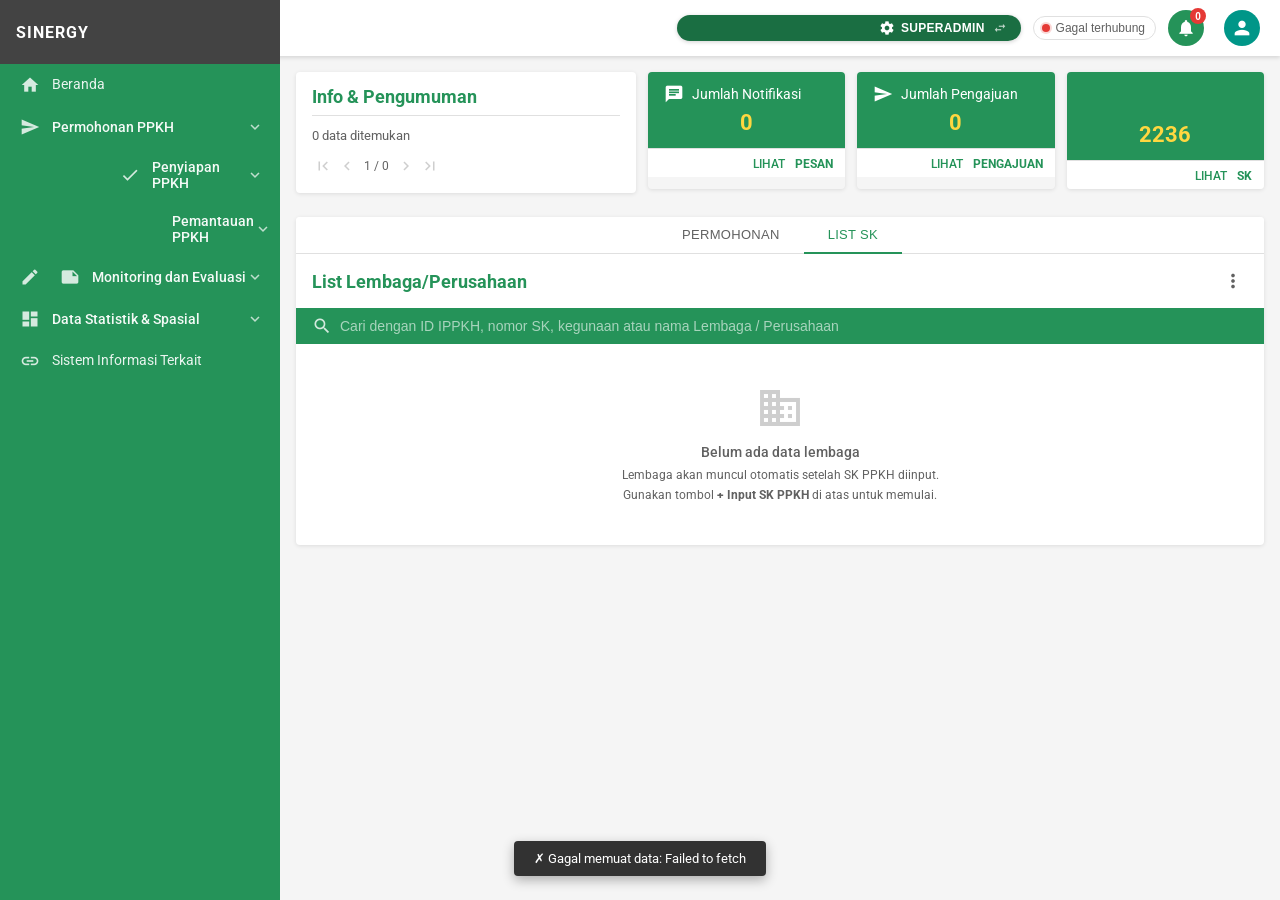
==== index.html @ 68500860 "Add files via upload Refactor: multi-file architecture (shared.js, sinergy.css, permohonan.html)" ====
<!DOCTYPE html>
<html lang="id">
<head>
  <meta charset="UTF-8" />
  <meta name="viewport" content="width=device-width, initial-scale=1.0" />
  <title>SINERGY – Sistem Informasi Elektronik Rencana & Penggunaan Kawasan Hutan</title>
  <link href="https://fonts.googleapis.com/css2?family=Roboto:wght@300;400;500;700&display=swap" rel="stylesheet" />
  <link href="https://fonts.googleapis.com/icon?family=Material+Icons" rel="stylesheet" />
  <link rel="stylesheet" href="sinergy.css" />
  <script src="https://cdnjs.cloudflare.com/ajax/libs/xlsx/0.18.5/xlsx.full.min.js"></script>
</head>
<body>

  <!-- ======================================================
       FIREBASE SETUP WIZARD (muncul saat pertama kali / belum ada URL)
       ====================================================== -->
  <div id="fb-setup-overlay" class="hidden">
    <div class="fb-setup-card">
      <div class="fb-setup-logo">
        <img src="https://sinergy.planologi.kehutanan.go.id/favicon.png"
             onerror="this.style.display='none'" alt="SINERGY" />
        <span>SINERGY Replica</span>
      </div>
      <div class="fb-setup-title">Konfigurasi Firebase Database</div>
      <div class="fb-setup-desc">
        Masukkan URL Firebase Realtime Database yang akan digunakan sebagai penyimpanan data replika ini.
        URL hanya perlu diinput sekali dan akan disimpan di browser Anda.
      </div>
      <div class="fb-setup-label">Firebase Database URL</div>
      <input id="fb-url-input" class="fb-setup-input" type="url"
             placeholder="https://nama-project-default-rtdb.asia-southeast1.firebasedatabase.app"
             autocomplete="off" spellcheck="false" />
      <div class="fb-setup-hint">
        Temukan URL ini di <code>Firebase Console → Realtime Database → Data</code>
      </div>
      <div class="fb-setup-actions">
        <span id="fb-test-result" class="fb-setup-test-result" style="display:none"></span>
        <button class="fb-setup-btn-test" onclick="testFirebaseUrl()">Test Koneksi</button>
        <button class="fb-setup-btn-save" id="fb-save-btn" onclick="saveFirebaseUrl()">Simpan & Mulai</button>
      </div>
    </div>
  </div>

<div id="app">

  <!-- ======================================================
       HEADER
       ====================================================== -->
  <header id="header">
    <button class="menu-btn" onclick="toggleSidebar()" title="Toggle Menu">
      <span class="material-icons">menu</span>
    </button>
    <div class="spacer"></div>
    <div class="header-actions">

      <!-- Role Toggle -->
      <button id="role-toggle-btn" onclick="toggleAppRole()" title="Klik untuk switch role" style="display:inline-flex;align-items:center;gap:6px;background:#1a6e42;color:white;border:none;border-radius:20px;padding:5px 14px 5px 10px;font-size:12px;font-weight:600;cursor:pointer;letter-spacing:.3px;margin-right:8px;box-shadow:0 1px 4px rgba(0,0,0,.18);transition:background .2s;">
        <span class="material-icons" style="font-size:16px;" id="role-icon">admin_panel_settings</span>
        <span id="role-label">SUPERADMIN</span>
        <span class="material-icons" style="font-size:14px;opacity:.7;margin-left:2px;">swap_horiz</span>
      </button>

      <!-- Firebase Status Indicator -->
      <button id="fb-status-btn" onclick="openFbSetup()" title="Status koneksi Firebase">
        <span class="fb-dot checking" id="fb-dot"></span>
        <span id="fb-status-label">Menghubungkan...</span>
      </button>

      <!-- Notifikasi -->
      <button class="notif-btn" title="Notifikasi">
        <span class="material-icons">notifications</span>
        <span class="notif-badge">0</span>
      </button>

      <!-- User Avatar -->
      <button class="user-btn" onclick="toggleUserMenu()" title="Akun saya">
        <div class="user-avatar">
          <span class="material-icons">person</span>
        </div>
      </button>

      <!-- User Dropdown -->
      <div class="user-dropdown" id="userDropdown">
        <div class="dd-item" onclick="navigate('profile');renderProfilePage()">
          <span class="material-icons">account_circle</span> My Profile
        </div>
        <hr class="dd-sep" />
        <div class="dd-item" onclick="alert('Ganti tema belum tersedia di replika ini.')">
          <span class="material-icons">brightness_6</span> Switch Tema
        </div>
        <hr class="dd-sep" />
        <div class="dd-item logout">
          <span class="material-icons">logout</span> Logout
        </div>
      </div>
    </div>
  </header>

  <!-- ======================================================
       OVERLAY (mobile)
       ====================================================== -->
  <div id="overlay" onclick="closeSidebar()"></div>

  <!-- ======================================================
       SIDEBAR
       ====================================================== -->
  <nav id="sidebar">

    <!-- Logo -->
    <a class="sidebar-logo" onclick="navigate('beranda')">
      <img class="favicon"
        src="https://sinergy.planologi.kehutanan.go.id/favicon.png"
        onerror="this.style.display='none'"
        alt="SINERGY" />
      <span class="logo-text">SINERGY</span>
    </a>

    <!-- ---- BERANDA ---- -->
    <a class="nav-item" id="nav-beranda" onclick="navigate('beranda')">
      <span class="material-icons">home</span>
      <span class="nav-label">Beranda</span>
    </a>

    <!-- ---- PERMOHONAN PPKH ---- -->
    <div class="nav-group">
      <div class="nav-group-header" onclick="toggleGroup('grp-permohonan')">
        <span class="material-icons group-icon">send</span>
        <span class="group-label">Permohonan PPKH</span>
        <span class="material-icons expand-icon">expand_more</span>
      </div>
      <div class="nav-sub" id="grp-permohonan">
        <a class="nav-item" id="nav-permohonan-baru" onclick="navigate('permohonan-baru')">
          <span class="material-icons">send</span>
          <span class="nav-label">Permohonan Baru</span>
        </a>
        <a class="nav-item" id="nav-terkait-komitmen" onclick="navigate('terkait-komitmen')">
          <span class="material-icons">assignment</span>
          <span class="nav-label">Terkait Komitmen</span>
        </a>
        <a class="nav-item" id="nav-perpanjangan" onclick="navigate('perpanjangan')">
          <span class="material-icons">history</span>
          <span class="nav-label">Perpanjangan</span>
        </a>
        <a class="nav-item" id="nav-perubahan" onclick="navigate('perubahan')">
          <span class="material-icons">border_color</span>
          <span class="nav-label">Perubahan</span>
        </a>
        <a class="nav-item" id="nav-pengakhiran" onclick="navigate('pengakhiran')">
          <span class="material-icons">free_cancellation</span>
          <span class="nav-label">Pengakhiran / Pengembalian</span>
        </a>
        <a class="nav-item" id="nav-tiket" onclick="navigate('tiket')">
          <span class="material-icons">receipt</span>
          <span class="nav-label">Tiket Penyerahan Berkas</span>
        </a>
      </div>
    </div>

    <!-- ---- PENYIAPAN PPKH ---- -->
    <div class="nav-group" id="navgrp-penyiapan">
      <div class="nav-group-header" onclick="toggleGroup('grp-penyiapan')">
        <span class="material-icons group-icon">fact_check</span>
        <span class="group-label">Penyiapan PPKH</span>
        <span class="material-icons expand-icon">expand_more</span>
      </div>
      <div class="nav-sub" id="grp-penyiapan">
        <a class="nav-item" id="nav-verifikasi-berkas" onclick="navigate('verifikasi-berkas')">
          <span class="material-icons">fact_check</span>
          <span class="nav-label">Verifikasi Berkas Permohonan</span>
        </a>
        <a class="nav-item" id="nav-disposisi-kapokja" onclick="navigate('disposisi-kapokja')">
          <span class="material-icons">fact_check</span>
          <span class="nav-label">Disposisi Kapokja PPKH</span>
        </a>
        <a class="nav-item" id="nav-disposisi-spasial" onclick="navigate('disposisi-spasial')">
          <span class="material-icons">fact_check</span>
          <span class="nav-label">Disposisi PPKH Kapokja Datin</span>
        </a>
        <a class="nav-item" id="nav-telaah-spasial" onclick="navigate('telaah-spasial')">
          <span class="material-icons">fact_check</span>
          <span class="nav-label">Telaah Spasial</span>
        </a>
        <a class="nav-item" id="nav-kuota" onclick="navigate('kuota')">
          <span class="material-icons">fact_check</span>
          <span class="nav-label">Kuota</span>
        </a>
        <a class="nav-item" id="nav-telaah-dokumen" onclick="navigate('telaah-dokumen')">
          <span class="material-icons">fact_check</span>
          <span class="nav-label">Telaah Dokumen</span>
        </a>
        <a class="nav-item" id="nav-disposisi-clearence" onclick="navigate('disposisi-clearence')">
          <span class="material-icons">fact_check</span>
          <span class="nav-label">Disposisi Clearence</span>
        </a>
        <a class="nav-item" id="nav-telaah-clearence" onclick="navigate('telaah-clearence')">
          <span class="material-icons">fact_check</span>
          <span class="nav-label">Telaah Clearence</span>
        </a>
        <a class="nav-item" id="nav-info-sk-pkh" onclick="navigate('info-sk-pkh')">
          <span class="material-icons">info</span>
          <span class="nav-label">Informasi Nomor SK PKH</span>
        </a>
        <a class="nav-item" id="nav-upload-sk" onclick="navigate('upload-sk')">
          <span class="material-icons">upload_file</span>
          <span class="nav-label">Upload SK</span>
        </a>
      </div>
    </div>

    <!-- ---- PEMANTAUAN PPKH ---- -->
    <div class="nav-group">
      <div class="nav-group-header" onclick="toggleGroup('grp-pemantauan')">
        <span class="material-icons group-icon">monitor</span>
        <span class="group-label">Pemantauan PPKH</span>
        <span class="material-icons expand-icon">expand_more</span>
      </div>
      <div class="nav-sub" id="grp-pemantauan">
        <a class="nav-item" id="nav-komitmen-ppkh" onclick="navigate('komitmen-ppkh')">
          <span class="material-icons">fact_check</span>
          <span class="nav-label">Komitmen PPKH</span>
        </a>
        <a class="nav-item" id="nav-laporan-6-bulan" onclick="navigate('laporan-6-bulan')">
          <span class="material-icons">fact_check</span>
          <span class="nav-label">Laporan 6 Bulan</span>
        </a>
        <a class="nav-item" id="nav-monitoring" onclick="navigate('monitoring')">
          <span class="material-icons">fact_check</span>
          <span class="nav-label">Monitoring</span>
        </a>
        <a class="nav-item" id="nav-evaluasi" onclick="navigate('evaluasi')">
          <span class="material-icons">fact_check</span>
          <span class="nav-label">Evaluasi</span>
        </a>
        <a class="nav-item" id="nav-penilaian" onclick="navigate('penilaian')">
          <span class="material-icons">fact_check</span>
          <span class="nav-label">Penilaian</span>
        </a>
        <a class="nav-item" id="nav-laporan-data-ppkh" onclick="navigate('laporan-data-ppkh')">
          <span class="material-icons">send</span>
          <span class="nav-label">Laporan Data PPKH</span>
        </a>
      </div>
    </div>

    <!-- ---- MONITORING DAN EVALUASI ---- -->
    <div class="nav-group">
      <div class="nav-group-header" onclick="toggleGroup('grp-monev')">
        <span class="material-icons group-icon">edit_note</span>
        <span class="group-label">Monitoring dan Evaluasi</span>
        <span class="material-icons expand-icon">expand_more</span>
      </div>
      <div class="nav-sub" id="grp-monev">
        <a class="nav-item" id="nav-buat-monev" onclick="navigate('buat-monev')">
          <span class="material-icons">edit_note</span>
          <span class="nav-label">Buat Monev</span>
        </a>
        <a class="nav-item" id="nav-lihat-monev" onclick="navigate('lihat-monev')">
          <span class="material-icons">preview</span>
          <span class="nav-label">Lihat Monev</span>
        </a>
      </div>
    </div>

    <!-- ---- DATA STATISTIK DAN SPASIAL ---- -->
    <div class="nav-group" id="navgrp-statistik">
      <div class="nav-group-header" onclick="toggleGroup('grp-dashboard')">
        <span class="material-icons group-icon">dashboard</span>
        <span class="group-label">Data Statistik &amp; Spasial</span>
        <span class="material-icons expand-icon">expand_more</span>
      </div>
      <div class="nav-sub" id="grp-dashboard">
        <a class="nav-item" id="nav-dashboard-data" onclick="navigate('dashboard-data')">
          <span class="material-icons">bar_chart</span>
          <span class="nav-label">Dashboard Data PPKH</span>
        </a>
        <a class="nav-item" id="nav-dashboard-ppkh" onclick="navigate('dashboard-ppkh')">
          <span class="material-icons">dashboard</span>
          <span class="nav-label">Dashboard PPKH</span>
        </a>
        <a class="nav-item" id="nav-dashboard-permohonan-ppkh" onclick="navigate('dashboard-permohonan-ppkh')">
          <span class="material-icons">table_view</span>
          <span class="nav-label">Dashboard Permohonan PPKH</span>
        </a>
        <a class="nav-item" id="nav-dashboard-permohonan" onclick="navigate('dashboard-permohonan')">
          <span class="material-icons">table_chart</span>
          <span class="nav-label">Dashboard Permohonan</span>
        </a>
        <a class="nav-item" id="nav-dashboard-pemenuhan-kewajiban" onclick="navigate('dashboard-pemenuhan-kewajiban')">
          <span class="material-icons">fact_check</span>
          <span class="nav-label">Dashboard Pemenuhan Kewajiban</span>
        </a>
      </div>
    </div>

    <!-- ---- SISTEM INFORMASI TERKAIT ---- -->
    <a class="nav-item" id="nav-si-terkait" onclick="navigate('si-terkait')">
      <span class="material-icons">link</span>
      <span class="nav-label">Sistem Informasi Terkait</span>
    </a>

    <!-- =========================================================
         MENU YANG DINONAKTIFKAN SEMENTARA
         Untuk mengaktifkan: hapus pembuka dan penutup komentar
         di masing-masing blok di bawah ini.
         ========================================================= -->

    <!-- TEMPLATE - aktifkan bila perlu
    <div class="nav-group">
      <div class="nav-group-header" onclick="toggleGroup('grp-template')">
        <span class="material-icons group-icon">description</span>
        <span class="group-label">Template</span>
        <span class="material-icons expand-icon">expand_more</span>
      </div>
      <div class="nav-sub" id="grp-template">
        <a class="nav-item" onclick="navigate('tmpl-verifikasi')">
          <span class="material-icons">description</span>
          <span class="nav-label">Template Lembar Verifikasi</span>
        </a>
        <a class="nav-item" onclick="navigate('tmpl-telaah')">
          <span class="material-icons">description</span>
          <span class="nav-label">Template BA Telaah</span>
        </a>
        <a class="nav-item" onclick="navigate('tmpl-notulensi')">
          <span class="material-icons">description</span>
          <span class="nav-label">Template Notulensi</span>
        </a>
        <a class="nav-item" onclick="navigate('tmpl-rpd')">
          <span class="material-icons">description</span>
          <span class="nav-label">Template RPD</span>
        </a>
        <a class="nav-item" onclick="navigate('tmpl-penolakan')">
          <span class="material-icons">description</span>
          <span class="nav-label">Template Surat Penolakan</span>
        </a>
        <a class="nav-item" onclick="navigate('tmpl-tanggapan')">
          <span class="material-icons">description</span>
          <span class="nav-label">Template Surat Tanggapan</span>
        </a>
      </div>
    </div>
    -->

    <!-- KONFIGURASI - aktifkan bila perlu
    <div class="nav-group">
      <div class="nav-group-header" onclick="toggleGroup('grp-konfig')">
        <span class="material-icons group-icon">settings</span>
        <span class="group-label">Konfigurasi</span>
        <span class="material-icons expand-icon">expand_more</span>
      </div>
      <div class="nav-sub" id="grp-konfig">
        <a class="nav-item" onclick="navigate('posting-berita')">
          <span class="material-icons">feed</span>
          <span class="nav-label">Posting Berita</span>
        </a>
        <a class="nav-item" onclick="navigate('gallery-foto')">
          <span class="material-icons">image</span>
          <span class="nav-label">Gallery Foto</span>
        </a>
        <a class="nav-item" onclick="navigate('gallery-video')">
          <span class="material-icons">smart_display</span>
          <span class="nav-label">Gallery Video</span>
        </a>
        <a class="nav-item" onclick="navigate('banner-slider')">
          <span class="material-icons">image</span>
          <span class="nav-label">Banner Slider</span>
        </a>
        <a class="nav-item" onclick="navigate('inbox')">
          <span class="material-icons">inbox</span>
          <span class="nav-label">Inbox</span>
        </a>
        <a class="nav-item" onclick="navigate('pengaduan')">
          <span class="material-icons">report</span>
          <span class="nav-label">Pengaduan</span>
        </a>
        <a class="nav-item" onclick="navigate('data-kuota')">
          <span class="material-icons">where_to_vote</span>
          <span class="nav-label">Data Kuota</span>
        </a>
        <a class="nav-item" onclick="navigate('permohonan-kuota')">
          <span class="material-icons">send</span>
          <span class="nav-label">Permohonan Kuota</span>
        </a>
      </div>
    </div>
    -->

  </nav>

  <!-- ======================================================
       MAIN CONTENT
       ====================================================== -->
  <main id="main">

    <!-- ===================== BERANDA ===================== -->
    <div class="page active" id="page-beranda">

      <!-- Row atas: Info & Pengumuman (kiri) + 3 Summary Cards (kanan) -->
      <div style="display:grid;grid-template-columns:340px 1fr;gap:12px;margin-bottom:12px;">

        <!-- Info & Pengumuman -->
        <div class="info-pengumuman-card">
          <div class="ip-title">Info &amp; Pengumuman</div>
          <hr class="ip-separator"/>
          <div class="ip-empty">0 data ditemukan</div>
          <div class="ip-pagination">
            <button disabled title="Pertama"><span class="material-icons">first_page</span></button>
            <button disabled title="Sebelumnya"><span class="material-icons">chevron_left</span></button>
            <span class="ip-page-info">1 / 0</span>
            <button disabled title="Berikutnya"><span class="material-icons">chevron_right</span></button>
            <button disabled title="Terakhir"><span class="material-icons">last_page</span></button>
          </div>
        </div>

        <!-- 3 Summary Cards (DashboardCard style) -->
        <div class="summary-row">

          <!-- Jumlah Notifikasi -->
          <div class="dashboard-card">
            <div class="dc-header">
              <div class="dc-title-row">
                <span class="material-icons">chat</span>
                Jumlah Notifikasi
              </div>
              <div class="dc-count">0</div>
            </div>
            <div class="dc-footer">
              <a onclick="navigate('notifikasi')">LIHAT &nbsp;<b>PESAN</b></a>
            </div>
          </div>

          <!-- Jumlah Pengajuan -->
          <div class="dashboard-card">
            <div class="dc-header">
              <div class="dc-title-row">
                <span class="material-icons">send</span>
                Jumlah Pengajuan
              </div>
              <div class="dc-count">0</div>
            </div>
            <div class="dc-footer">
              <a onclick="navigate('permohonan-baru')">LIHAT &nbsp;<b>PENGAJUAN</b></a>
            </div>
          </div>

          <!-- Jumlah Lembaga -->
          <div class="dashboard-card">
            <div class="dc-header">
              <div class="dc-title-row">
                <span class="material-icons">apartment</span>
                Jumlah Lembaga
              </div>
              <div class="dc-count">2236</div>
            </div>
            <div class="dc-footer">
              <a onclick="switchBerandaTab('list-sk')">LIHAT &nbsp;<b>SK</b></a>
            </div>
          </div>

        </div>
      </div>

      <!-- Tab PERMOHONAN / LIST SK -->
      <div class="beranda-tabs-card">

        <div class="tab-bar">
          <button class="tab-btn" id="tab-btn-permohonan" onclick="switchBerandaTab('permohonan')">PERMOHONAN</button>
          <button class="tab-btn active" id="tab-btn-list-sk" onclick="switchBerandaTab('list-sk')">LIST SK</button>
        </div>

        <!-- ============ TAB: PERMOHONAN ============ -->
        <div class="tab-content" id="tab-permohonan">

          <div class="permohonan-toolbar">
            <div class="pm-title">Permohonan Dalam Proses</div>
            <div class="toggle-wrap">
              <input type="checkbox" id="toggleBatal" onchange="toggleBatalFilter()" />
              <label for="toggleBatal">Dibatalkan</label>
            </div>
          </div>

          <div class="tbl-wrapper">
            <table class="data-table" id="permohonanTable">
              <thead>
                <tr>
                  <th>Nomor</th>
                  <th>Tanggal</th>
                  <th>Perihal</th>
                  <th>Status</th>
                  <th style="text-align:center;">Aksi</th>
                </tr>
              </thead>
              <tbody id="permohonanTbody">
                <!-- Contoh data permohonan — dalam sistem live diisi dari API -->
                <tr onclick="openStatusDialog('PM-2024-001','2024-03-15','Permohonan PPKH Eksplorasi Pertambangan di Kalimantan Timur','Draft Permohonan')">
                  <td>PM-2024-001</td>
                  <td>2024-03-15</td>
                  <td style="max-width:280px;overflow:hidden;text-overflow:ellipsis;white-space:nowrap;" title="Permohonan PPKH Eksplorasi Pertambangan di Kalimantan Timur">Permohonan PPKH Eksplorasi Pertambangan di Kalimantan Timur</td>
                  <td><span class="status-badge status-draft">Draft Permohonan</span></td>
                  <td class="td-actions" style="text-align:center;">
                    <button class="btn-view" title="Lihat" onclick="event.stopPropagation();openStatusDialog('PM-2024-001','2024-03-15','Permohonan PPKH Eksplorasi','Draft Permohonan')"><span class="material-icons">visibility</span></button>
                    <button class="btn-del" title="Hapus" onclick="event.stopPropagation();"><span class="material-icons">delete</span></button>
                  </td>
                </tr>
                <tr onclick="openStatusDialog('PM-2024-002','2024-02-10','Permohonan PPKH Pembangunan PLTA Kabupaten Muara Enim','Telaah Teknis')">
                  <td>PM-2024-002</td>
                  <td>2024-02-10</td>
                  <td style="max-width:280px;overflow:hidden;text-overflow:ellipsis;white-space:nowrap;" title="Permohonan PPKH Pembangunan PLTA Kabupaten Muara Enim">Permohonan PPKH Pembangunan PLTA Kabupaten Muara Enim</td>
                  <td><span class="status-badge status-proses">Telaah Teknis</span></td>
                  <td class="td-actions" style="text-align:center;">
                    <button class="btn-view" title="Lihat" onclick="event.stopPropagation();openStatusDialog('PM-2024-002','2024-02-10','Permohonan PPKH PLTA','Telaah Teknis')"><span class="material-icons">visibility</span></button>
                    <button class="btn-del" title="Hapus" style="visibility:hidden;"><span class="material-icons">visibility</span></button>
                  </td>
                </tr>
                <tr onclick="openStatusDialog('PM-2023-087','2023-11-20','Permohonan PPKH Jaringan Transmisi 150 kV Kalimantan Selatan','Permohonan Selesai')">
                  <td>PM-2023-087</td>
                  <td>2023-11-20</td>
                  <td style="max-width:280px;overflow:hidden;text-overflow:ellipsis;white-space:nowrap;" title="Permohonan PPKH Jaringan Transmisi 150 kV Kalimantan Selatan">Permohonan PPKH Jaringan Transmisi 150 kV Kalimantan Selatan</td>
                  <td><span class="status-badge status-selesai">Permohonan Selesai</span></td>
                  <td class="td-actions" style="text-align:center;">
                    <button class="btn-view" title="Lihat" onclick="event.stopPropagation();openStatusDialog('PM-2023-087','2023-11-20','Permohonan PPKH Jaringan Transmisi','Permohonan Selesai')"><span class="material-icons">visibility</span></button>
                    <button class="btn-del" title="Hapus" style="visibility:hidden;"><span class="material-icons">visibility</span></button>
                  </td>
                </tr>
              </tbody>
            </table>
          </div>
        </div>

        <!-- ============ TAB: LIST SK ============ -->
        <div class="tab-content active" id="tab-list-sk">

          <!-- List Lembaga (default) -->
          <div id="panel-lembaga">
            <div class="sk-toolbar" style="position:relative;">
              <div class="sk-title">List Lembaga/Perusahaan</div>
              <div class="sk-actions">
                <button class="more-btn" id="btn-dd-listsk"
                  onclick="toggleDropdownAnchored('dd-listsk','btn-dd-listsk')" title="Opsi">
                  <span class="material-icons">more_vert</span>
                </button>
              </div>
            </div>

            <!-- Search bar hijau -->
            <div class="search-bar-green">
              <span class="material-icons">search</span>
              <input type="text" placeholder="Cari dengan ID IPPKH, nomor SK, kegunaan atau nama Lembaga / Perusahaan"
                id="searchLembaga" oninput="filterLembaga()" />
            </div>

            <!-- Daftar lembaga -->
            <div id="lembagaList">
              <div id="lembaga-empty-state" style="padding:40px 24px;text-align:center;color:var(--text-secondary);">
                <span class="material-icons" style="font-size:48px;opacity:.3;display:block;margin-bottom:12px;">business</span>
                <div style="font-size:14px;font-weight:500;margin-bottom:6px;">Belum ada data lembaga</div>
                <div style="font-size:12px;line-height:1.6;">Lembaga akan muncul otomatis setelah SK PPKH diinput.<br>Gunakan tombol <b>+ Input SK PPKH</b> di atas untuk memulai.</div>
              </div>
            </div>
          </div>

          <!-- Detail SK per Lembaga (muncul saat klik DETAIL) -->
          <div id="panel-sk-detail" class="sk-detail-panel">
            <div class="sk-toolbar">
              <div style="display:flex;align-items:center;gap:8px;">
                <button class="sk-back-btn" onclick="backToLembaga()">
                  <span class="material-icons">arrow_back</span>
                </button>
                <div class="sk-title">List SK &nbsp;<span id="sk-lembaga-name" style="font-weight:400;color:var(--text-secondary);font-size:14px;"></span></div>
              </div>
              <div style="font-size:13px;color:var(--text-secondary);">Menampilkan SK terbaru per ID IPPKH</div>
            </div>

            <div class="tbl-wrapper">
              <table class="data-table">
                <thead>
                  <tr class="sk-filter-row">
                    <th><input type="text" placeholder="IPPKH" id="fIPPKH" oninput="filterSkTable()" /></th>
                    <th><input type="text" placeholder="Nomor SK" id="fNomor" oninput="filterSkTable()" /></th>
                    <th>
                      <select id="fTipe" onchange="filterSkTable()">
                        <option value="">Tipe PPKH</option>
                        <option>PPKH Eksplorasi</option>
                        <option>PPKH OP/NT</option>
                        <option>PP-PKH</option>
                        <option>Gubernur</option>
                        <option>Dirjen PKTL</option>
                      </select>
                    </th>
                    <th><input type="text" placeholder="Tanggal SK" id="fTanggal" oninput="filterSkTable()" /></th>
                    <th><input type="text" placeholder="Tgl Berakhir" id="fBerakhir" oninput="filterSkTable()" /></th>
                    <th><input type="text" placeholder="Luas SK" id="fLuas" oninput="filterSkTable()" /></th>
                    <th><input type="text" placeholder="Status PPKH" id="fStatus" oninput="filterSkTable()" /></th>
                    <th><input type="text" placeholder="Kegunaan" id="fKegunaan" oninput="filterSkTable()" /></th>
                    <th><input type="text" placeholder="Provinsi" id="fProvinsi" oninput="filterSkTable()" /></th>
                    <th colspan="4">Upload PDF &amp; Peta</th>
                  </tr>
                </thead>
                <tbody id="skTbody">
                  <!-- Data SK diisi secara dinamis oleh filterSkTable() -->
                </tbody>
              </table>
            </div>

            <div class="sk-pagination">
              <button disabled>&laquo;</button>
              <button class="active">1</button>
              <button disabled>&raquo;</button>
            </div>
          </div>

        </div><!-- /tab-list-sk -->
      </div><!-- /beranda-tabs-card -->

    </div><!-- /page-beranda -->

    <!-- ====================================================
         DIALOG: Status Permohonan (timeline)
         ==================================================== -->
    <div class="dialog-overlay" id="dialogStatus">
      <div class="dialog-box">
        <div class="dialog-header">
          <span class="dh-title">Status Permohonan</span>
          <button onclick="closeStatusDialog()"><span class="material-icons">close</span></button>
        </div>
        <div class="dialog-body">
          <div class="db-info" id="dialogStatusInfo"></div>
          <hr style="border:none;border-top:1px solid var(--border);margin:8px 0 16px;" />
          <ul class="timeline" id="dialogTimeline"></ul>
        </div>
      </div>
    </div>

    <!-- ====================================================
         DIALOG: Input SK Tanpa Melalui Permohonan
         ==================================================== -->
    <div class="dialog-overlay" id="dialogInputSk" style="z-index:650;">
      <div class="dialog-box" style="max-width:700px;width:95%;">

        <div class="dialog-header">
          <span class="dh-title">Input SK Tanpa Melalui Permohonan</span>
          <button onclick="closeInputSk()"><span class="material-icons">close</span></button>
        </div>

        <div class="dialog-body" style="padding:20px;max-height:80vh;overflow-y:auto;">

          <div style="font-size:12px;color:#e65100;background:#fff3e0;border-radius:4px;padding:8px 12px;margin-bottom:16px;display:flex;align-items:center;gap:8px;">
            <span class="material-icons" style="font-size:16px;color:#e65100;">info</span>
            Fitur ini digunakan untuk menginput data SK PPKH yang belum pernah diproses melalui permohonan SINERGY.
          </div>

          <div class="dsk-form-grid" style="gap:0;">

            <!-- Pengguna / Nama Lembaga -->
            <div class="dsk-field dsk-field-full edit-mode">
              <div class="dsk-field-label"><span class="material-icons dsk-ficon">text_fields</span> PENGGUNA / NAMA LEMBAGA <span style="color:#e53935;">*</span></div>
              <input class="dsk-field-input" id="isk-pengguna" type="text" placeholder="Nama perusahaan / lembaga pemegang PPKH" />
            </div>

            <!-- Jenis Badan Usaha -->
            <div class="dsk-field edit-mode">
              <div class="dsk-field-label"><span class="material-icons dsk-ficon">check</span> JENIS BADAN USAHA <span style="color:#e53935;">*</span></div>
              <select class="dsk-field-input" id="isk-jnsbdnush">
                <option value="">-- Pilih --</option>
                <option>PT</option><option>CV</option><option>Perum</option>
                <option>Koperasi</option><option>Yayasan</option><option>Instansi Pemerintah</option>
              </select>
            </div>

            <!-- Kategori PPKH -->
            <div class="dsk-field edit-mode">
              <div class="dsk-field-label"><span class="material-icons dsk-ficon">check</span> KATEGORI PPKH <span style="color:#e53935;">*</span></div>
              <select class="dsk-field-input" id="isk-ktgrppkh">
                <option value="">-- Pilih --</option>
                <option>SK Awal</option><option>Perpanjangan</option>
                <option>Perubahan</option><option>Pengakhiran</option><option>Penggabungan</option>
              </select>
            </div>

            <!-- Nomor Surat -->
            <div class="dsk-field dsk-field-full edit-mode">
              <div class="dsk-field-label"><span class="material-icons dsk-ficon">text_fields</span> NOMOR SURAT <span style="color:#e53935;">*</span></div>
              <input class="dsk-field-input" id="isk-nmrsrt" type="text" placeholder="Contoh: SK.123/MenlHk/Setjen/Pla.0/12/2023" />
            </div>

            <!-- Tanggal Surat -->
            <div class="dsk-field edit-mode">
              <div class="dsk-field-label"><span class="material-icons dsk-ficon">calendar_today</span> TANGGAL SURAT <span style="color:#e53935;">*</span></div>
              <input class="dsk-field-input" id="isk-tnglsrt" type="date" />
            </div>

            <!-- Tanggal Berakhir SK -->
            <div class="dsk-field edit-mode">
              <div class="dsk-field-label"><span class="material-icons dsk-ficon">calendar_today</span> TANGGAL BERAKHIR SK <span style="color:#e53935;">*</span></div>
              <input class="dsk-field-input" id="isk-tnglbrkrsk" type="date" />
            </div>

            <!-- Luas SK -->
            <div class="dsk-field edit-mode">
              <div class="dsk-field-label"><span class="material-icons dsk-ficon">tag</span> LUAS SK (ha) <span style="color:#e53935;">*</span></div>
              <input class="dsk-field-input" id="isk-luas-sk" type="number" step="0.01" placeholder="0.00" />
            </div>

            <!-- Tipe PPKH -->
            <div class="dsk-field edit-mode">
              <div class="dsk-field-label"><span class="material-icons dsk-ficon">check</span> TIPE PPKH <span style="color:#e53935;">*</span></div>
              <select class="dsk-field-input" id="isk-tipe-ppkh">
                <option value="">-- Pilih --</option>
                <option>PPKH OP/NT</option><option>PPKH Eksplorasi</option>
                <option>PP-PKH</option><option>Gubernur</option><option>Dirjen PKTL</option>
              </select>
            </div>

            <!-- Status PPKH -->
            <div class="dsk-field edit-mode">
              <div class="dsk-field-label"><span class="material-icons dsk-ficon">check</span> STATUS PPKH</div>
              <select class="dsk-field-input" id="isk-sttsppkh">
                <option>Aktif</option><option>Tidak Aktif</option><option>Berakhir</option><option>Dicabut</option>
              </select>
            </div>

            <!-- Perlu PAK -->
            <div class="dsk-field edit-mode">
              <div class="dsk-field-label"><span class="material-icons dsk-ficon">check</span> PERLU PAK <span style="color:#e53935;">*</span></div>
              <select class="dsk-field-input" id="isk-perlu-pak">
                <option value="">-- Pilih --</option>
                <option>Ya</option><option>Tidak</option>
              </select>
            </div>

            <!-- Kegunaan -->
            <div class="dsk-field dsk-field-full edit-mode">
              <div class="dsk-field-label"><span class="material-icons dsk-ficon">check</span> KEGUNAAN <span style="color:#e53935;">*</span></div>
              <input class="dsk-field-input" id="isk-kegunaan" type="text" placeholder="Deskripsi kegunaan PPKH" />
            </div>

            <!-- Guna -->
            <div class="dsk-field edit-mode">
              <div class="dsk-field-label"><span class="material-icons dsk-ficon">check</span> GUNA</div>
              <input class="dsk-field-input" id="isk-guna" type="text" placeholder="Jenis kegiatan utama" />
            </div>

            <!-- Sub Guna -->
            <div class="dsk-field edit-mode">
              <div class="dsk-field-label"><span class="material-icons dsk-ficon">check</span> SUB GUNA</div>
              <input class="dsk-field-input" id="isk-sub-guna" type="text" placeholder="Sub jenis kegiatan" />
            </div>

            <!-- Pulau -->
            <div class="dsk-field edit-mode">
              <div class="dsk-field-label"><span class="material-icons dsk-ficon">check</span> PULAU</div>
              <select class="dsk-field-input" id="isk-pulau">
                <option value="">-- Pilih --</option>
                <option>Sumatera</option><option>Jawa</option><option>Kalimantan</option>
                <option>Sulawesi</option><option>Papua</option><option>Nusa Tenggara</option><option>Maluku</option>
              </select>
            </div>

            <!-- Provinsi -->
            <div class="dsk-field edit-mode">
              <div class="dsk-field-label"><span class="material-icons dsk-ficon">check</span> PROVINSI <span style="color:#e53935;">*</span></div>
              <select class="dsk-field-input" id="isk-provinsi">
                <option value="">-- Pilih --</option>
                <option>Aceh</option><option>Sumatera Utara</option><option>Sumatera Barat</option>
                <option>Riau</option><option>Kepulauan Riau</option><option>Jambi</option>
                <option>Sumatera Selatan</option><option>Kepulauan Bangka Belitung</option>
                <option>Bengkulu</option><option>Lampung</option>
                <option>DKI Jakarta</option><option>Jawa Barat</option><option>Banten</option>
                <option>Jawa Tengah</option><option>DI Yogyakarta</option><option>Jawa Timur</option>
                <option>Bali</option><option>Nusa Tenggara Barat</option><option>Nusa Tenggara Timur</option>
                <option>Kalimantan Barat</option><option>Kalimantan Tengah</option>
                <option>Kalimantan Selatan</option><option>Kalimantan Timur</option><option>Kalimantan Utara</option>
                <option>Sulawesi Utara</option><option>Gorontalo</option><option>Sulawesi Tengah</option>
                <option>Sulawesi Barat</option><option>Sulawesi Selatan</option><option>Sulawesi Tenggara</option>
                <option>Maluku</option><option>Maluku Utara</option>
                <option>Papua Barat</option><option>Papua</option><option>Papua Selatan</option>
                <option>Papua Tengah</option><option>Papua Pegunungan</option>
              </select>
            </div>

            <!-- Kabupaten / Kota -->
            <div class="dsk-field dsk-field-full edit-mode">
              <div class="dsk-field-label"><span class="material-icons dsk-ficon">check</span> KABUPATEN / KOTA</div>
              <input class="dsk-field-input" id="isk-kbpnkt" type="text" placeholder="Nama kabupaten / kota" />
            </div>

            <!-- ID IPPKH -->
            <div class="dsk-field dsk-field-full edit-mode">
              <div class="dsk-field-label"><span class="material-icons dsk-ficon">tag</span> ID IPPKH</div>
              <input class="dsk-field-input" id="isk-idppkhexcl" type="text" placeholder="Isi jika sudah memiliki ID IPPKH" />
              <div style="font-size:11px;color:#e53935;margin-top:4px;">* ID IPPKH wajib diisi agar data dapat diintegrasikan dengan sistem lain</div>
            </div>

          </div><!-- /dsk-form-grid -->

          <!-- Tombol aksi -->
          <div style="display:flex;gap:10px;justify-content:flex-end;margin-top:24px;padding-top:16px;border-top:1px solid var(--border);">
            <button onclick="closeInputSk()" style="background:none;border:1px solid var(--border);border-radius:4px;padding:10px 20px;font-size:14px;cursor:pointer;color:var(--text-secondary);">
              Batal
            </button>
            <button onclick="submitInputSk()" style="background:var(--primary);color:white;border:none;border-radius:4px;padding:10px 28px;font-size:14px;font-weight:600;cursor:pointer;">
              <span class="material-icons" style="font-size:16px;vertical-align:middle;margin-right:4px;">save</span> Simpan
            </button>
          </div>

        </div><!-- /dialog-body -->
      </div>
    </div>

    <!-- ====================================================
         DIALOG: Detail SK (halaman 2 — Profil SK + tombol aksi)
         ==================================================== -->
    <div class="dialog-overlay" id="dialogDetailSk">
      <div class="dialog-box" style="max-width:900px;width:95%;">
        <div class="dialog-header">
          <span class="dh-title">Detail SK</span>
          <button onclick="closeDetailSk()"><span class="material-icons">close</span></button>
        </div>
        <div class="dialog-body" style="padding:0;">

          <!-- Breadcrumb -->
          <div style="padding:12px 20px;font-size:13px;color:var(--primary);border-bottom:1px solid var(--border);">
            <a onclick="closeDetailSk()" style="cursor:pointer;color:var(--primary);text-decoration:none;">Beranda</a>
            <span style="margin:0 6px;color:#bbb;">/</span>
            <span style="color:var(--text-secondary);">Detail SK</span>
          </div>

          <div style="padding:20px;position:relative;">
            <!-- Tombol HISTORY (pojok kanan atas, hanya muncul saat lihat SK history) -->
            <button id="dsk-history-back-btn" style="display:none;position:absolute;top:0;right:0;background:#F9A825;color:white;border:none;border-radius:6px;padding:6px 14px;font-size:12px;font-weight:700;cursor:pointer;align-items:center;gap:4px;">
              <span class="material-icons" style="font-size:16px;">history</span> HISTORY
            </button>
            <!-- Judul lembaga -->
            <h3 id="dsk-nama" style="font-weight:700;margin:0 0 2px;font-size:18px;"></h3>
            <div id="dsk-nomor" style="font-weight:600;font-size:13px;color:#555;margin-bottom:2px;"></div>
            <div id="dsk-kategori" style="font-size:13px;color:#777;margin-bottom:16px;"></div>

            <!-- Profil SK table -->
            <div style="border-radius:4px;overflow:hidden;box-shadow:var(--card-shadow);margin-bottom:20px;">
              <div style="background:var(--primary);color:white;padding:10px 16px;font-size:13px;font-weight:500;">Profil SK</div>
              <table style="width:100%;border-collapse:collapse;font-size:13px;" id="dsk-profil-table">
                <tbody>
                  <tr style="border-bottom:1px solid var(--border);">
                    <td style="padding:10px 16px;font-weight:700;width:25%;">Tanggal SK</td>
                    <td style="padding:10px 16px;width:25%;" id="dsk-tanggal"></td>
                    <td style="padding:10px 16px;font-weight:700;width:25%;">Tipe PPKH</td>
                    <td style="padding:10px 16px;" id="dsk-tipe"></td>
                  </tr>
                  <tr style="border-bottom:1px solid var(--border);">
                    <td style="padding:10px 16px;font-weight:700;">Masa Berlaku</td>
                    <td style="padding:10px 16px;" id="dsk-masa-berlaku"></td>
                    <td style="padding:10px 16px;font-weight:700;">Kegunaan</td>
                    <td style="padding:10px 16px;" id="dsk-kegunaan"></td>
                  </tr>
                  <tr style="border-bottom:1px solid var(--border);">
                    <td style="padding:10px 16px;font-weight:700;">Tanggal Berakhir Komitmen (Perlu PAK)</td>
                    <td style="padding:10px 16px;" id="dsk-komitmen"></td>
                    <td style="padding:10px 16px;font-weight:700;">Guna (Sub Guna)</td>
                    <td style="padding:10px 16px;" id="dsk-guna"></td>
                  </tr>
                  <tr style="border-bottom:1px solid var(--border);">
                    <td style="padding:10px 16px;font-weight:700;">Luas SK</td>
                    <td style="padding:10px 16px;" id="dsk-luas"></td>
                    <td style="padding:10px 16px;font-weight:700;">Kabupaten / Kota</td>
                    <td style="padding:10px 16px;" id="dsk-kabupaten"></td>
                  </tr>
                  <tr>
                    <td style="padding:10px 16px;font-weight:700;">Status PPKH (Komitmen)</td>
                    <td style="padding:10px 16px;" id="dsk-status"></td>
                    <td style="padding:10px 16px;font-weight:700;">Provinsi</td>
                    <td style="padding:10px 16px;" id="dsk-provinsi"></td>
                  </tr>
                </tbody>
              </table>
            </div>

            <!-- Tombol aksi besar (4 tombol) -->
            <div style="display:grid;grid-template-columns:repeat(4,1fr);gap:12px;margin-bottom:24px;">

              <!-- Data Permohonan (oranye) -->
              <button onclick="" style="background:#F9A825;border:none;border-radius:12px;padding:24px 12px;cursor:pointer;color:white;display:flex;flex-direction:column;align-items:center;gap:10px;">
                <span class="material-icons" style="font-size:36px;">list_alt</span>
                <span style="font-size:14px;font-weight:500;">Data Permohonan</span>
              </button>

              <!-- Data SK PPKH (hijau) -->
              <button onclick="openDataSkPpkh()" style="background:var(--primary);border:none;border-radius:12px;padding:24px 12px;cursor:pointer;color:white;display:flex;flex-direction:column;align-items:center;gap:10px;">
                <span class="material-icons" style="font-size:36px;">source</span>
                <span style="font-size:14px;font-weight:500;">Data SK PPKH</span>
              </button>

              <!-- Kewajiban (hijau) -->
              <button onclick="" style="background:var(--primary);border:none;border-radius:12px;padding:24px 12px;cursor:pointer;color:white;display:flex;flex-direction:column;align-items:center;gap:10px;">
                <span class="material-icons" style="font-size:36px;">verified_user</span>
                <span style="font-size:14px;font-weight:500;">Kewajiban</span>
              </button>

              <!-- PNBP PKH (hijau) -->
              <button onclick="" style="background:var(--primary);border:none;border-radius:12px;padding:24px 12px;cursor:pointer;color:white;display:flex;flex-direction:column;align-items:center;gap:10px;">
                <span class="material-icons" style="font-size:36px;">receipt_long</span>
                <span style="font-size:14px;font-weight:500;">PNBP PKH</span>
              </button>
            </div>

            <!-- History table -->
            <div style="margin-top:8px;">
              <h4 style="font-weight:700;font-size:16px;margin-bottom:12px;">History</h4>
              <div style="border-radius:4px;overflow:hidden;box-shadow:var(--card-shadow);">
                <table style="width:100%;border-collapse:collapse;font-size:13px;">
                  <thead>
                    <tr style="background:var(--primary);color:white;">
                      <th style="padding:10px 12px;text-align:left;font-weight:500;">No</th>
                      <th style="padding:10px 12px;text-align:left;font-weight:500;">Nomor SK</th>
                      <th style="padding:10px 12px;text-align:left;font-weight:500;">Tanggal</th>
                      <th style="padding:10px 12px;text-align:left;font-weight:500;">Tanggal Berakhir</th>
                      <th style="padding:10px 12px;text-align:left;font-weight:500;">Luas</th>
                      <th style="padding:10px 12px;text-align:left;font-weight:500;">Jenis SK</th>
                    </tr>
                  </thead>
                  <tbody id="dsk-history-tbody">
                    <tr><td colspan="6" style="padding:24px;text-align:center;color:var(--text-secondary);font-size:13px;">Tidak ada history</td></tr>
                  </tbody>
                </table>
              </div>
            </div>

          </div><!-- /padding -->
        </div><!-- /dialog-body -->
      </div>
    </div>

    <!-- ====================================================
         DIALOG: Data SK PPKH — full screen dengan 7 tab
         ==================================================== -->
    <div class="dialog-overlay" id="dialogDataSkPpkh" style="z-index:700;">
      <div style="background:white;width:100%;height:100%;display:flex;flex-direction:column;border-radius:0;">

        <!-- Header hijau/sekunder -->
        <div id="dskppkh-header" style="background:var(--primary);color:white;display:flex;align-items:center;padding:0 16px;min-height:56px;flex-shrink:0;">
          <span style="font-size:16px;font-weight:500;flex:1;">Data SK PPKH</span>

          <!-- Catatan -->
          <button onclick="" style="background:none;border:none;cursor:pointer;color:white;display:flex;align-items:center;gap:6px;padding:6px 10px;border-radius:4px;font-size:13px;margin-right:8px;">
            <span class="material-icons" style="font-size:18px;">note</span> CATATAN
          </button>

          <!-- ID IPPKH badge -->
          <div id="dskppkh-ippkh-badge" style="background:#c62828;color:white;border-radius:4px;padding:4px 10px;font-size:12px;font-weight:600;margin-right:8px;">
            ID IPPKH belum digunakan
          </div>

          <!-- Edit Data button -->
          <button id="dskppkh-edit-btn" onclick="toggleEditMode()" style="background:none;border:none;cursor:pointer;color:white;display:flex;align-items:center;gap:6px;padding:6px 10px;border-radius:4px;font-size:13px;margin-right:8px;">
            <span class="material-icons" style="font-size:18px;">edit</span> EDIT DATA
          </button>

          <!-- Save button (tersembunyi saat read-only) -->
          <button id="dskppkh-save-btn" onclick="saveDataSk()" style="display:none;background:#FF9800;border:none;cursor:pointer;color:white;display:none;align-items:center;gap:6px;padding:6px 10px;border-radius:4px;font-size:13px;font-weight:600;margin-right:8px;">
            <span class="material-icons" style="font-size:18px;">save</span> SIMPAN
          </button>

          <button onclick="closeDataSkPpkh()" style="background:none;border:none;cursor:pointer;color:white;display:flex;align-items:center;border-radius:50%;padding:4px;">
            <span class="material-icons">close</span>
          </button>
        </div>

        <!-- Tab bar -->
        <div style="border-bottom:1px solid var(--border);background:white;overflow-x:auto;flex-shrink:0;">
          <div style="display:flex;min-width:max-content;">
            <button class="dsk-tab-btn active" id="dsktab-btn-info-utama"     onclick="switchDskTab('info-utama')">INFO UTAMA</button>
            <button class="dsk-tab-btn"        id="dsktab-btn-info-luas"      onclick="switchDskTab('info-luas')">INFORMASI LUAS</button>
            <button class="dsk-tab-btn"        id="dsktab-btn-kwj-komitmen"   onclick="switchDskTab('kwj-komitmen')">KEWAJIBAN KOMITMEN PPKH</button>
            <button class="dsk-tab-btn"        id="dsktab-btn-kwj-ppkh"       onclick="switchDskTab('kwj-ppkh')">KEWAJIBAN PPKH</button>
            <button class="dsk-tab-btn"        id="dsktab-btn-info-sk"        onclick="switchDskTab('info-sk')">INFORMASI SK</button>
            <button class="dsk-tab-btn"        id="dsktab-btn-peta"           onclick="switchDskTab('peta')">PETA INTERAKTIF</button>
            <button class="dsk-tab-btn"        id="dsktab-btn-kode-integrasi" onclick="switchDskTab('kode-integrasi')">KODE INTEGRASI</button>
          </div>
        </div>

        <!-- Tab content area (scrollable) -->
        <div style="flex:1;overflow-y:auto;padding:20px 24px;">

          <!-- ===== TAB: INFO UTAMA ===== -->
          <div class="dsk-tab-panel active" id="dsktab-info-utama">
            <div class="dsk-form-grid">

              <!-- ID IPPKH — field kunci, posisi pertama, full width -->
              <div class="dsk-field dsk-field-full" style="background:#fff8e1;border:1.5px solid #f9a825;border-radius:6px;padding:12px 14px;margin-bottom:4px;">
                <div class="dsk-field-label" style="color:#e65100;">
                  <span class="material-icons dsk-ficon" style="color:#e65100;">vpn_key</span>
                  ID IPPKH
                  <span style="font-size:11px;font-weight:400;color:#e65100;margin-left:8px;">— penghubung antar data, wajib diisi</span>
                </div>
                <div class="dsk-field-value dsk-field-highlight" id="f-idppkhexcl" style="font-size:16px;font-weight:700;color:#e65100;letter-spacing:.5px;">—</div>
                <input class="dsk-field-input" id="fi-idppkhexcl" type="text" style="display:none;font-weight:700;font-size:15px;color:#e65100;" placeholder="Contoh: IPPKH-001 atau 01234567" />
                <div style="font-size:11px;color:#e65100;margin-top:4px;">* ID ini digunakan untuk mengelompokkan riwayat SK (perpanjangan, perubahan) dari lembaga yang sama</div>
              </div>

              <div class="dsk-field">
                <div class="dsk-field-label"><span class="material-icons dsk-ficon">text_fields</span> PENGGUNA</div>
                <div class="dsk-field-value" id="f-pengguna">3G Trust, CV</div>
                <input class="dsk-field-input" id="fi-pengguna" type="text" value="3G Trust, CV" style="display:none;" />
              </div>

              <div class="dsk-field">
                <div class="dsk-field-label"><span class="material-icons dsk-ficon">check</span> JENIS BADAN USAHA</div>
                <div class="dsk-field-value" id="f-jnsbdnush">CV</div>
                <select class="dsk-field-input" id="fi-jnsbdnush" style="display:none;">
                  <option>CV</option><option>PT</option><option>Perum</option><option>Koperasi</option><option>Yayasan</option><option>Instansi Pemerintah</option>
                </select>
              </div>

              <div class="dsk-field dsk-field-full">
                <div class="dsk-field-label"><span class="material-icons dsk-ficon">text_fields</span> NOMOR SURAT</div>
                <div class="dsk-field-value" id="f-nmrsrt">SK.1334/MenlHk/Setjen/Pla.0/12/2023</div>
                <input class="dsk-field-input" id="fi-nmrsrt" type="text" value="SK.1334/MenlHk/Setjen/Pla.0/12/2023" style="display:none;" />
              </div>

              <div class="dsk-field">
                <div class="dsk-field-label"><span class="material-icons dsk-ficon">calendar_today</span> TANGGAL SURAT</div>
                <div class="dsk-field-value" id="f-tnglsrt">2023-12-14</div>
                <input class="dsk-field-input" id="fi-tnglsrt" type="date" value="2023-12-14" style="display:none;" />
              </div>

              <div class="dsk-field">
                <div class="dsk-field-label"><span class="material-icons dsk-ficon">tag</span> TAHUN</div>
                <div class="dsk-field-value" id="f-tahun">2023</div>
                <input class="dsk-field-input" id="fi-tahun" type="number" value="2023" style="display:none;" />
              </div>

              <div class="dsk-field">
                <div class="dsk-field-label"><span class="material-icons dsk-ficon">calendar_today</span> TANGGAL BERLAKU EFEKTIF</div>
                <div class="dsk-field-value" id="f-tnglbrlkef">2023-12-14</div>
                <input class="dsk-field-input" id="fi-tnglbrlkef" type="date" value="2023-12-14" style="display:none;" />
              </div>

              <div class="dsk-field">
                <div class="dsk-field-label"><span class="material-icons dsk-ficon">calendar_today</span> TANGGAL BERAKHIR SK</div>
                <div class="dsk-field-value" id="f-tnglbrkrsk">2043-03-29</div>
                <input class="dsk-field-input" id="fi-tnglbrkrsk" type="date" value="2043-03-29" style="display:none;" />
              </div>

              <div class="dsk-field">
                <div class="dsk-field-label"><span class="material-icons dsk-ficon">check</span> KETERANGAN MASA BERLAKU</div>
                <div class="dsk-field-value" id="f-ktrnmsbrlk">Berlaku</div>
                <select class="dsk-field-input" id="fi-ktrnmsbrlk" style="display:none;">
                  <option>Berlaku</option><option>Berakhir</option><option>Dicabut</option><option>Digabung</option>
                </select>
              </div>

              <div class="dsk-field">
                <div class="dsk-field-label"><span class="material-icons dsk-ficon">tag</span> LUAS SK</div>
                <div class="dsk-field-value" id="f-luas-sk">47,09</div>
                <input class="dsk-field-input" id="fi-luas-sk" type="number" step="0.01" value="47.09" style="display:none;" />
              </div>

              <div class="dsk-field">
                <div class="dsk-field-label"><span class="material-icons dsk-ficon">check</span> STATUS PPKH</div>
                <div class="dsk-field-value" id="f-sttsppkh">Aktif</div>
                <select class="dsk-field-input" id="fi-sttsppkh" style="display:none;">
                  <option>Aktif</option><option>Tidak Aktif</option><option>Berakhir</option><option>Dicabut</option>
                </select>
              </div>

              <div class="dsk-field">
                <div class="dsk-field-label"><span class="material-icons dsk-ficon">check</span> PERLU PAK <span style="color:#e53935;">*</span></div>
                <div class="dsk-field-value" id="f-perlu-pak">Ya</div>
                <select class="dsk-field-input" id="fi-perlu-pak" style="display:none;">
                  <option>Ya</option><option>Tidak</option>
                </select>
              </div>

              <div class="dsk-field">
                <div class="dsk-field-label"><span class="material-icons dsk-ficon">calendar_today</span> TANGGAL BERAKHIR KOMITMEN</div>
                <div class="dsk-field-value" id="f-tnglbrkrkm">2024-12-14</div>
                <input class="dsk-field-input" id="fi-tnglbrkrkm" type="date" value="2024-12-14" style="display:none;" />
              </div>

              <div class="dsk-field">
                <div class="dsk-field-label"><span class="material-icons dsk-ficon">check</span> STATUS KOMITMEN</div>
                <div class="dsk-field-value" id="f-sttskmtn">Habis</div>
                <select class="dsk-field-input" id="fi-sttskmtn" style="display:none;">
                  <option>Habis</option><option>Aktif</option><option>Perpanjangan</option>
                </select>
              </div>

              <div class="dsk-field">
                <div class="dsk-field-label"><span class="material-icons dsk-ficon">check</span> LEMBAGA</div>
                <div class="dsk-field-value" id="f-lembaga">Badan Hukum/Badan Usaha</div>
                <select class="dsk-field-input" id="fi-lembaga" style="display:none;">
                  <option>Badan Hukum/Badan Usaha</option><option>Instansi Pemerintah</option><option>Perorangan</option>
                </select>
              </div>

              <div class="dsk-field">
                <div class="dsk-field-label"><span class="material-icons dsk-ficon">check</span> KATEGORI PPKH</div>
                <div class="dsk-field-value" id="f-ktgrppkh">SK Awal</div>
                <select class="dsk-field-input" id="fi-ktgrppkh" style="display:none;">
                  <option>SK Awal</option><option>Perpanjangan</option><option>Perubahan</option><option>Pengakhiran</option><option>Penggabungan</option>
                </select>
              </div>

              <div class="dsk-field">
                <div class="dsk-field-label"><span class="material-icons dsk-ficon">check</span> JENIS PERMOHONAN</div>
                <div class="dsk-field-value" id="f-jnsprmn">PPKH</div>
                <select class="dsk-field-input" id="fi-jnsprmn" style="display:none;">
                  <option>PPKH</option><option>PPKH Eksplorasi</option><option>PP-PKH</option>
                </select>
              </div>

              <div class="dsk-field">
                <div class="dsk-field-label"><span class="material-icons dsk-ficon">check</span> JENIS OPERASIONAL</div>
                <div class="dsk-field-value" id="f-jnsoprl">Belum</div>
                <select class="dsk-field-input" id="fi-jnsoprl" style="display:none;">
                  <option>Belum</option><option>Sudah</option>
                </select>
              </div>

              <div class="dsk-field">
                <div class="dsk-field-label"><span class="material-icons dsk-ficon">check</span> JENIS KEGIATAN</div>
                <div class="dsk-field-value" id="f-jnskgtn"></div>
                <select class="dsk-field-input" id="fi-jnskgtn" style="display:none;">
                  <option value="">-- Pilih --</option>
                  <option>Pertambangan</option><option>Energi</option><option>Transportasi</option><option>Telekomunikasi</option><option>Kehutanan</option>
                </select>
              </div>

              <div class="dsk-field">
                <div class="dsk-field-label"><span class="material-icons dsk-ficon">check</span> TIPE PPKH</div>
                <div class="dsk-field-value" id="f-tipe-ppkh">PPKH OP/NT</div>
                <select class="dsk-field-input" id="fi-tipe-ppkh" style="display:none;">
                  <option>PPKH OP/NT</option><option>PPKH Eksplorasi</option><option>PP-PKH</option><option>Gubernur</option><option>Dirjen PKTL</option>
                </select>
              </div>

              <div class="dsk-field">
                <div class="dsk-field-label"><span class="material-icons dsk-ficon">check</span> KEGUNAAN</div>
                <div class="dsk-field-value" id="f-kegunaan">Operasi Produksi Pasir Kuarsa dan Sarana Penunjangnya</div>
                <input class="dsk-field-input" id="fi-kegunaan" type="text" value="Operasi Produksi Pasir Kuarsa dan Sarana Penunjangnya" style="display:none;" />
              </div>

              <div class="dsk-field">
                <div class="dsk-field-label"><span class="material-icons dsk-ficon">check</span> GUNA</div>
                <div class="dsk-field-value" id="f-guna">Bahan Galian C (Pasir Kuarsa)</div>
                <input class="dsk-field-input" id="fi-guna" type="text" value="Bahan Galian C (Pasir Kuarsa)" style="display:none;" />
              </div>

              <div class="dsk-field">
                <div class="dsk-field-label"><span class="material-icons dsk-ficon">check</span> SUB GUNA</div>
                <div class="dsk-field-value" id="f-sub-guna">Bahan Galian C (Pasir Kuarsa)</div>
                <input class="dsk-field-input" id="fi-sub-guna" type="text" value="Bahan Galian C (Pasir Kuarsa)" style="display:none;" />
              </div>

              <div class="dsk-field">
                <div class="dsk-field-label"><span class="material-icons dsk-ficon">check</span> PULAU</div>
                <div class="dsk-field-value" id="f-pulau">Sumatera</div>
                <select class="dsk-field-input" id="fi-pulau" style="display:none;">
                  <option>Sumatera</option><option>Jawa</option><option>Kalimantan</option><option>Sulawesi</option><option>Papua</option><option>Nusa Tenggara</option><option>Maluku</option>
                </select>
              </div>

              <div class="dsk-field">
                <div class="dsk-field-label"><span class="material-icons dsk-ficon">check</span> PROVINSI</div>
                <div class="dsk-field-value" id="f-provinsi">Kepulauan Bangka Belitung</div>
                <select class="dsk-field-input" id="fi-provinsi" style="display:none;">
                  <option>Kepulauan Bangka Belitung</option><option>Aceh</option><option>Sumatera Utara</option><option>Kalimantan Timur</option><option>Kalimantan Selatan</option>
                </select>
              </div>

              <div class="dsk-field">
                <div class="dsk-field-label"><span class="material-icons dsk-ficon">check</span> KABUPATEN / KOTA</div>
                <div class="dsk-field-value" id="f-kbpnkt">Kabupaten Belitung Timur</div>
                <input class="dsk-field-input" id="fi-kbpnkt" type="text" value="Kabupaten Belitung Timur" style="display:none;" />
              </div>

              <div class="dsk-field dsk-field-full">
                <div class="dsk-field-label"><span class="material-icons dsk-ficon">check</span> LOKASI</div>
                <div class="dsk-field-value" id="f-lokasi"></div>
                <input class="dsk-field-input" id="fi-lokasi" type="text" value="" placeholder="Isi lokasi..." style="display:none;" />
              </div>

              <div class="dsk-field dsk-field-full">
                <div class="dsk-field-label"><span class="material-icons dsk-ficon">check</span> DETAIL LEMBAGA</div>
                <div class="dsk-field-value" id="f-dtllmbg"></div>
                <input class="dsk-field-input" id="fi-dtllmbg" type="text" value="" placeholder="Isi detail lembaga..." style="display:none;" />
              </div>

              <div class="dsk-field dsk-field-full">
                <div class="dsk-field-label"><span class="material-icons dsk-ficon">check</span> TENTANG SK PPKH</div>
                <div class="dsk-field-value" id="f-tntgskppkh"></div>
                <textarea class="dsk-field-input" id="fi-tntgskppkh" rows="3" placeholder="Isi keterangan SK PPKH..." style="display:none;resize:vertical;"></textarea>
              </div>

            </div><!-- /dsk-form-grid -->

            <!-- Tombol Simpan di bawah (mode edit) -->
            <div id="dsk-save-footer" style="display:none;margin-top:24px;padding-top:16px;border-top:1px solid var(--border);">
              <button id="dsk-save-btn" onclick="saveDataSk()" style="background:var(--primary);color:white;border:none;border-radius:4px;padding:10px 28px;font-size:14px;font-weight:600;cursor:pointer;">
                <span class="material-icons" style="font-size:16px;vertical-align:middle;margin-right:4px;">save</span> Simpan
              </button>
              <button onclick="cancelEditMode()" style="background:none;border:1px solid var(--border);border-radius:4px;padding:10px 20px;font-size:14px;cursor:pointer;margin-left:8px;color:var(--text-secondary);">
                Batal
              </button>
            </div>

          </div><!-- /dsktab-info-utama -->

          <!-- ===== TAB: INFORMASI LUAS ===== -->
          <div class="dsk-tab-panel" id="dsktab-info-luas">
            <div class="dsk-form-grid">
              <div class="dsk-field">
                <div class="dsk-field-label"><span class="material-icons dsk-ficon">tag</span> LUAS HL (HUTAN LINDUNG)</div>
                <div class="dsk-field-value" id="f-luas-hl">—</div>
                <input class="dsk-field-input" id="fi-luas-hl" type="number" step="0.01" style="display:none;" placeholder="0.00" />
              </div>
              <div class="dsk-field">
                <div class="dsk-field-label"><span class="material-icons dsk-ficon">tag</span> LUAS HPT (HUTAN PROD. TERBATAS)</div>
                <div class="dsk-field-value" id="f-luas-hpt">—</div>
                <input class="dsk-field-input" id="fi-luas-hpt" type="number" step="0.01" style="display:none;" placeholder="0.00" />
              </div>
              <div class="dsk-field">
                <div class="dsk-field-label"><span class="material-icons dsk-ficon">tag</span> LUAS HP (HUTAN PRODUKSI)</div>
                <div class="dsk-field-value" id="f-luas-hp">47,09</div>
                <input class="dsk-field-input" id="fi-luas-hp" type="number" step="0.01" value="47.09" style="display:none;" />
              </div>
              <div class="dsk-field">
                <div class="dsk-field-label"><span class="material-icons dsk-ficon">tag</span> LUAS HPK (HUTAN PROD. KONVERSI)</div>
                <div class="dsk-field-value" id="f-luas-hpk">—</div>
                <input class="dsk-field-input" id="fi-luas-hpk" type="number" step="0.01" style="display:none;" placeholder="0.00" />
              </div>
              <div class="dsk-field">
                <div class="dsk-field-label"><span class="material-icons dsk-ficon">tag</span> LUAS RENCANA PENGGUNAAN</div>
                <div class="dsk-field-value" id="f-lsrncnpngn">—</div>
                <input class="dsk-field-input" id="fi-lsrncnpngn" type="number" step="0.01" style="display:none;" placeholder="0.00" />
              </div>
              <div class="dsk-field">
                <div class="dsk-field-label"><span class="material-icons dsk-ficon">check</span> STATUS TABEL LUAS</div>
                <div class="dsk-field-value" id="f-sttstbls">—</div>
                <select class="dsk-field-input" id="fi-sttstbls" style="display:none;">
                  <option value="">-- Pilih --</option><option>Lengkap</option><option>Tidak Lengkap</option>
                </select>
              </div>
            </div>
          </div>

          <!-- ===== TAB: KEWAJIBAN KOMITMEN PPKH ===== -->
          <div class="dsk-tab-panel" id="dsktab-kwj-komitmen">
            <div class="dsk-form-grid">
              <div class="dsk-field dsk-field-full">
                <div class="dsk-field-label"><span class="material-icons dsk-ficon">check</span> KEWAJIBAN PEKERJAAN TAHUN</div>
                <div class="dsk-field-value" id="f-kwjnpkthn">—</div>
                <textarea class="dsk-field-input" id="fi-kwjnpkthn" rows="4" style="display:none;resize:vertical;" placeholder="Isi kewajiban pekerjaan tahun..."></textarea>
              </div>
              <div class="dsk-field dsk-field-full">
                <div class="dsk-field-label"><span class="material-icons dsk-ficon">check</span> KEWAJIBAN PPKH</div>
                <div class="dsk-field-value" id="f-kwjnppkh">—</div>
                <textarea class="dsk-field-input" id="fi-kwjnppkh" rows="4" style="display:none;resize:vertical;" placeholder="Isi kewajiban PPKH..."></textarea>
              </div>
              <div class="dsk-field dsk-field-full">
                <div class="dsk-field-label"><span class="material-icons dsk-ficon">check</span> DAFTAR KEWAJIBAN</div>
                <div class="dsk-field-value" id="f-dftrkwjn">—</div>
                <textarea class="dsk-field-input" id="fi-dftrkwjn" rows="4" style="display:none;resize:vertical;" placeholder="Isi daftar kewajiban..."></textarea>
              </div>
              <div class="dsk-field">
                <div class="dsk-field-label"><span class="material-icons dsk-ficon">check</span> STATUS TABEL KEWAJIBAN</div>
                <div class="dsk-field-value" id="f-sttstbkwjn">—</div>
                <select class="dsk-field-input" id="fi-sttstbkwjn" style="display:none;">
                  <option value="">-- Pilih --</option><option>Lengkap</option><option>Tidak Lengkap</option>
                </select>
              </div>
            </div>
          </div>

          <!-- ===== TAB: KEWAJIBAN PPKH ===== -->
          <div class="dsk-tab-panel" id="dsktab-kwj-ppkh">
            <div class="dsk-form-grid">
              <div class="dsk-field dsk-field-full">
                <div class="dsk-field-label"><span class="material-icons dsk-ficon">check</span> PENERBIT SK</div>
                <div class="dsk-field-value" id="f-pnrtsk">—</div>
                <select class="dsk-field-input" id="fi-pnrtsk" style="display:none;">
                  <option value="">-- Pilih --</option>
                  <option>Menteri LHK</option><option>Direktur Jenderal</option><option>Gubernur</option><option>Bupati/Walikota</option>
                </select>
              </div>
              <div class="dsk-field dsk-field-full">
                <div class="dsk-field-label"><span class="material-icons dsk-ficon">check</span> PERMOHONAN</div>
                <div class="dsk-field-value" id="f-permohonan">—</div>
                <input class="dsk-field-input" id="fi-permohonan" type="text" style="display:none;" placeholder="Nomor permohonan..." />
              </div>
              <div class="dsk-field dsk-field-full">
                <div class="dsk-field-label"><span class="material-icons dsk-ficon">check</span> IZIN SEKTORAL BIDANG</div>
                <div class="dsk-field-value" id="f-iznssbdng">—</div>
                <input class="dsk-field-input" id="fi-iznssbdng" type="text" style="display:none;" placeholder="Izin sektoral bidang..." />
              </div>
              <div class="dsk-field dsk-field-full">
                <div class="dsk-field-label"><span class="material-icons dsk-ficon">check</span> WILAYAH BPKH</div>
                <div class="dsk-field-value" id="f-wlyhbpkh">—</div>
                <select class="dsk-field-input" id="fi-wlyhbpkh" style="display:none;">
                  <option value="">-- Pilih --</option>
                  <option>BPKH Wilayah I - Medan</option><option>BPKH Wilayah II - Palembang</option>
                  <option>BPKH Wilayah III - Pontianak</option><option>BPKH Wilayah IV - Samarinda</option>
                  <option>BPKH Wilayah V - Banjarbaru</option><option>BPKH Wilayah VI - Makassar</option>
                  <option>BPKH Wilayah VII - Denpasar</option><option>BPKH Wilayah VIII - Manado</option>
                  <option>BPKH Wilayah IX - Ambon</option><option>BPKH Wilayah X - Jayapura</option>
                  <option>BPKH Wilayah XI - Yogyakarta</option><option>BPKH Wilayah XII - Tanjungpinang</option>
                  <option>BPKH Wilayah XIII - Banda Aceh</option>
                </select>
              </div>
              <div class="dsk-field dsk-field-full">
                <div class="dsk-field-label"><span class="material-icons dsk-ficon">check</span> KUOTA PPKH</div>
                <div class="dsk-field-value" id="f-kuota-ppkh">—</div>
                <input class="dsk-field-input" id="fi-kuota-ppkh" type="text" style="display:none;" placeholder="Kuota PPKH..." />
              </div>
            </div>
          </div>

          <!-- ===== TAB: INFORMASI SK ===== -->
          <div class="dsk-tab-panel" id="dsktab-info-sk">
            <div class="dsk-form-grid">
              <div class="dsk-field dsk-field-full">
                <div class="dsk-field-label"><span class="material-icons dsk-ficon">upload_file</span> UPLOAD SK (PDF)</div>
                <div class="dsk-field-value" id="f-upload-sk">—</div>
                <input class="dsk-field-input" id="fi-upload-sk" type="file" accept=".pdf" style="display:none;" />
              </div>
              <div class="dsk-field dsk-field-full">
                <div class="dsk-field-label"><span class="material-icons dsk-ficon">upload_file</span> UPLOAD PETA</div>
                <div class="dsk-field-value" id="f-upldpt">—</div>
                <input class="dsk-field-input" id="fi-upldpt" type="file" accept=".pdf,.zip,.shp" style="display:none;" />
              </div>
              <div class="dsk-field">
                <div class="dsk-field-label"><span class="material-icons dsk-ficon">tag</span> JUMLAH LEMBAR</div>
                <div class="dsk-field-value" id="f-jmlhlmbr">—</div>
                <input class="dsk-field-input" id="fi-jmlhlmbr" type="number" style="display:none;" placeholder="0" />
              </div>
              <div class="dsk-field">
                <div class="dsk-field-label"><span class="material-icons dsk-ficon">check</span> STATUS TABEL SK</div>
                <div class="dsk-field-value" id="f-sttstbsk">—</div>
                <select class="dsk-field-input" id="fi-sttstbsk" style="display:none;">
                  <option value="">-- Pilih --</option><option>Lengkap</option><option>Tidak Lengkap</option>
                </select>
              </div>
            </div>
          </div>

          <!-- ===== TAB: PETA INTERAKTIF ===== -->
          <div class="dsk-tab-panel" id="dsktab-peta">
            <div style="text-align:center;padding:48px;color:var(--text-secondary);">
              <span class="material-icons" style="font-size:56px;opacity:0.2;">map</span>
              <p style="margin-top:12px;">Peta Interaktif akan ditampilkan di sini.</p>
              <span style="display:inline-block;background:#e8f5e9;color:var(--primary);border-radius:12px;padding:2px 12px;font-size:12px;font-weight:500;">/ppkh/peta</span>
            </div>
          </div>

          <!-- ===== TAB: KODE INTEGRASI ===== -->
          <div class="dsk-tab-panel" id="dsktab-kode-integrasi">
            <div class="dsk-form-grid">
              <div class="dsk-field">
                <div class="dsk-field-label"><span class="material-icons dsk-ficon">tag</span> PP SDHDR / IPPKH</div>
                <div class="dsk-field-value" id="f-ppsdhipph">—</div>
                <input class="dsk-field-input" id="fi-ppsdhipph" type="text" style="display:none;" />
              </div>
              <div class="dsk-field">
                <div class="dsk-field-label"><span class="material-icons dsk-ficon">tag</span> ID PP</div>
                <div class="dsk-field-value" id="f-id-pp">—</div>
                <input class="dsk-field-input" id="fi-id-pp" type="text" style="display:none;" />
              </div>
              <div class="dsk-field">
                <div class="dsk-field-label"><span class="material-icons dsk-ficon">check</span> KPH</div>
                <div class="dsk-field-value" id="f-kph">—</div>
                <input class="dsk-field-input" id="fi-kph" type="text" style="display:none;" />
              </div>
              <div class="dsk-field">
                <div class="dsk-field-label"><span class="material-icons dsk-ficon">check</span> PBPH</div>
                <div class="dsk-field-value" id="f-pbph">—</div>
                <input class="dsk-field-input" id="fi-pbph" type="text" style="display:none;" />
              </div>
            </div>
          </div>

        </div><!-- /tab content area -->
      </div><!-- /dialog-box fullscreen -->
    </div><!-- /dialogDataSkPpkh -->

    <!-- ===================== PLACEHOLDER PAGES ===================== -->
    <!-- Semua halaman berikut adalah placeholder kosong.
         Isi konten akan ditambahkan per modul secara bertahap. -->

    <div class="page" id="page-permohonan-baru">
      <div class="page-title">Permohonan Baru</div>
      <div class="placeholder-card">
        <div class="material-icons">send</div>
        <p>Konten halaman <strong>Permohonan Baru</strong> akan diisi pada iterasi berikutnya.</p>
        <span class="page-tag">/ppkh/permohonan-baru</span>
      </div>
    </div>

    <div class="page" id="page-terkait-komitmen">
      <div class="page-title">Terkait Komitmen</div>
      <div class="placeholder-card">
        <div class="material-icons">assignment</div>
        <p>Konten halaman <strong>Terkait Komitmen</strong> akan diisi pada iterasi berikutnya.</p>
        <span class="page-tag">/ppkh/permohonan/Permohonan Terkait Komitmen</span>
      </div>
    </div>

    <div class="page" id="page-perpanjangan">
      <div class="page-title">Perpanjangan</div>
      <div class="placeholder-card">
        <div class="material-icons">history</div>
        <p>Konten halaman <strong>Perpanjangan</strong> akan diisi pada iterasi berikutnya.</p>
        <span class="page-tag">/ppkh/permohonan/Permohonan Perpanjangan</span>
      </div>
    </div>

    <div class="page" id="page-perubahan">
      <div class="page-title">Perubahan</div>
      <div class="placeholder-card">
        <div class="material-icons">border_color</div>
        <p>Konten halaman <strong>Perubahan</strong> akan diisi pada iterasi berikutnya.</p>
        <span class="page-tag">/ppkh/permohonan/Permohonan Perubahan</span>
      </div>
    </div>

    <div class="page" id="page-pengakhiran">
      <div class="page-title">Pengakhiran / Pengembalian</div>
      <div class="placeholder-card">
        <div class="material-icons">free_cancellation</div>
        <p>Konten halaman <strong>Pengakhiran/Pengembalian</strong> akan diisi pada iterasi berikutnya.</p>
        <span class="page-tag">/ppkh/permohonan/Permohonan Pengakhiran</span>
      </div>
    </div>

    <div class="page" id="page-tiket">
      <div class="page-title">Tiket Penyerahan Berkas</div>
      <div class="placeholder-card">
        <div class="material-icons">receipt</div>
        <p>Konten halaman <strong>Tiket Penyerahan Berkas</strong> akan diisi pada iterasi berikutnya.</p>
        <span class="page-tag">/ppkh/ticketing</span>
      </div>
    </div>

    <div class="page" id="page-verifikasi-berkas">
      <div class="page-title">Verifikasi Berkas Permohonan</div>
      <div class="placeholder-card">
        <div class="material-icons">fact_check</div>
        <p>Konten halaman <strong>Verifikasi Berkas Permohonan</strong> akan diisi pada iterasi berikutnya.</p>
        <span class="page-tag">/ppkh/verifikasi-berkas</span>
      </div>
    </div>

    <div class="page" id="page-disposisi-kapokja">
      <div class="page-title">Disposisi Kapokja PPKH</div>
      <div class="placeholder-card">
        <div class="material-icons">fact_check</div>
        <p>Konten halaman <strong>Disposisi Kapokja PPKH</strong> akan diisi pada iterasi berikutnya.</p>
        <span class="page-tag">/ppkh/disposisi-kapokja-ppkh</span>
      </div>
    </div>

    <div class="page" id="page-disposisi-spasial">
      <div class="page-title">Disposisi PPKH Kapokja Datin</div>
      <div class="placeholder-card">
        <div class="material-icons">fact_check</div>
        <p>Konten halaman <strong>Disposisi PPKH Kapokja Datin</strong> akan diisi pada iterasi berikutnya.</p>
        <span class="page-tag">/ppkh/disposisi-spasial</span>
      </div>
    </div>

    <div class="page" id="page-telaah-spasial">
      <div class="page-title">Telaah Spasial</div>
      <div class="placeholder-card">
        <div class="material-icons">map</div>
        <p>Konten halaman <strong>Telaah Spasial</strong> akan diisi pada iterasi berikutnya.</p>
        <span class="page-tag">/ppkh/telaah-spasial</span>
      </div>
    </div>

    <div class="page" id="page-kuota">
      <div class="page-title">Kuota</div>
      <div class="placeholder-card">
        <div class="material-icons">pie_chart</div>
        <p>Konten halaman <strong>Kuota</strong> akan diisi pada iterasi berikutnya.</p>
        <span class="page-tag">/ppkh/kuota</span>
      </div>
    </div>

    <div class="page" id="page-telaah-dokumen">
      <div class="page-title">Telaah Dokumen</div>
      <div class="placeholder-card">
        <div class="material-icons">description</div>
        <p>Konten halaman <strong>Telaah Dokumen</strong> akan diisi pada iterasi berikutnya.</p>
        <span class="page-tag">/ppkh/telaah-dokumen</span>
      </div>
    </div>

    <div class="page" id="page-disposisi-clearence">
      <div class="page-title">Disposisi Clearence</div>
      <div class="placeholder-card">
        <div class="material-icons">fact_check</div>
        <p>Konten halaman <strong>Disposisi Clearence</strong> akan diisi pada iterasi berikutnya.</p>
        <span class="page-tag">/ppkh/disposisi-clearence</span>
      </div>
    </div>

    <div class="page" id="page-telaah-clearence">
      <div class="page-title">Telaah Clearence</div>
      <div class="placeholder-card">
        <div class="material-icons">verified</div>
        <p>Konten halaman <strong>Telaah Clearence</strong> akan diisi pada iterasi berikutnya.</p>
        <span class="page-tag">/ppkh/permohonan-clearence</span>
      </div>
    </div>

    <div class="page" id="page-info-sk-pkh">
      <div class="page-title">Informasi Nomor SK PKH</div>
      <div class="placeholder-card">
        <div class="material-icons">info</div>
        <p>Konten halaman <strong>Informasi Nomor SK PKH</strong> akan diisi pada iterasi berikutnya.</p>
        <span class="page-tag">/ppkh/sk/info</span>
      </div>
    </div>

    <div class="page" id="page-upload-sk">
      <div class="page-title">Upload SK</div>
      <div class="placeholder-card">
        <div class="material-icons">upload_file</div>
        <p>Konten halaman <strong>Upload SK</strong> akan diisi pada iterasi berikutnya.</p>
        <span class="page-tag">/ppkh/upload-sk</span>
      </div>
    </div>

    <div class="page" id="page-komitmen-ppkh">
      <div class="page-title">Komitmen PPKH</div>
      <div class="placeholder-card">
        <div class="material-icons">fact_check</div>
        <p>Konten halaman <strong>Komitmen PPKH</strong> akan diisi pada iterasi berikutnya.</p>
        <span class="page-tag">/ppkh/tata-batas</span>
      </div>
    </div>

    <!-- ================================================================
         PAGE: LAPORAN 6 BULANAN
         Firebase: sinergyreplica /laporan_6bulanan/daftar_kewajiban/
         ================================================================ -->
    <div class="page" id="page-laporan-6-bulan">
      <div class="page-title">Laporan <strong>6 Bulanan</strong></div>

      <div style="background:white;border-radius:4px;box-shadow:var(--card-shadow);overflow:visible;min-height:0;">

        <!-- ===== TAB BAR ===== -->
        <div id="l6b-tab-bar" style="display:flex;border-bottom:1px solid var(--border);padding:0 8px;background:white;overflow-x:auto;">
          <button id="l6b-tab-pemantauan" onclick="switchL6bTab('pemantauan')"
            style="display:flex;flex-direction:column;align-items:center;gap:4px;padding:14px 16px;background:none;border:none;cursor:pointer;color:var(--text-secondary);border-bottom:3px solid transparent;font-size:11px;font-weight:500;letter-spacing:0.4px;white-space:nowrap;transition:color 0.15s;margin-bottom:-1px;flex-shrink:0;">
            <span class="material-icons" style="font-size:20px;">edit</span>PEMANTAUAN PELAPORAN 6 BULANAN
          </button>
          <button id="l6b-tab-pelaporan" onclick="switchL6bTab('pelaporan')"
            style="display:flex;flex-direction:column;align-items:center;gap:4px;padding:14px 16px;background:none;border:none;cursor:pointer;color:var(--text-secondary);border-bottom:3px solid transparent;font-size:11px;font-weight:500;letter-spacing:0.4px;white-space:nowrap;transition:color 0.15s;margin-bottom:-1px;flex-shrink:0;">
            <span class="material-icons" style="font-size:20px;">calendar_today</span>PELAPORAN PEMENUHAN KEWAJIBAN
          </button>
          <button id="l6b-tab-rencana" onclick="switchL6bTab('rencana')"
            style="display:flex;flex-direction:column;align-items:center;gap:4px;padding:14px 16px;background:none;border:none;cursor:pointer;color:var(--text-secondary);border-bottom:3px solid transparent;font-size:11px;font-weight:500;letter-spacing:0.4px;white-space:nowrap;transition:color 0.15s;margin-bottom:-1px;flex-shrink:0;">
            <span class="material-icons" style="font-size:20px;">info</span>RENCANA PEMENUHAN KEWAJIBAN
          </button>
          <button id="l6b-tab-detail" onclick="switchL6bTab('detail')"
            style="display:flex;flex-direction:column;align-items:center;gap:4px;padding:14px 16px;background:none;border:none;cursor:pointer;color:var(--text-secondary);border-bottom:3px solid transparent;font-size:11px;font-weight:500;letter-spacing:0.4px;white-space:nowrap;transition:color 0.15s;margin-bottom:-1px;flex-shrink:0;">
            <span class="material-icons" style="font-size:20px;">info</span>DETAIL KEWAJIBAN
          </button>
          <button id="l6b-tab-daftar" onclick="switchL6bTab('daftar')"
            style="display:flex;flex-direction:column;align-items:center;gap:4px;padding:14px 16px;background:none;border:none;cursor:pointer;color:var(--primary);border-bottom:3px solid var(--primary);font-size:11px;font-weight:500;letter-spacing:0.4px;white-space:nowrap;transition:color 0.15s;margin-bottom:-1px;flex-shrink:0;">
            <span class="material-icons" style="font-size:20px;">list_alt</span>DAFTAR KEWAJIBAN
          </button>
        </div>

        <!-- PEMANTAUAN -->
        <div class="l6b-content" id="l6b-content-pemantauan" style="display:none;padding:16px;">
          <div style="font-size:15px;font-weight:700;color:var(--primary);margin-bottom:12px;">Pemantauan Pelaporan 6 Bulanan</div>
          <div class="placeholder-card" style="padding:40px;text-align:center;">
            <span class="material-icons" style="font-size:48px;opacity:0.2;display:block;margin-bottom:8px;">edit</span>
            <p style="color:var(--text-secondary);">Akan diimplementasikan pada iterasi berikutnya.</p>
            <span class="page-tag">Firebase: /laporan_6bulanan/pemantauan/</span>
          </div>
        </div>

        <!-- PELAPORAN -->
        <!-- ===== TAB PELAPORAN PEMENUHAN KEWAJIBAN ===== -->
        <div class="l6b-content" id="l6b-content-pelaporan" style="display:none;">

          <!-- VIEW A: DAFTAR LAPORAN -->
          <div id="pp-view-list" style="padding:16px;">

            <!-- Toolbar -->
            <div style="display:flex;align-items:center;justify-content:space-between;margin-bottom:14px;gap:8px;flex-wrap:wrap;">
              <div style="display:flex;align-items:center;gap:8px;">
                <span style="font-size:15px;font-weight:700;color:var(--primary);">Pelaporan Pemenuhan Kewajiban</span>
                <span id="pp-fb-status" style="font-size:11px;color:var(--text-secondary);display:flex;align-items:center;gap:3px;"></span>
              </div>
              <div style="display:flex;align-items:center;gap:8px;flex-wrap:wrap;">
                <input id="pp-search" type="text" placeholder="Cari nomor SK atau nama lembaga…"
                  oninput="renderPelaporan()"
                  style="padding:6px 10px;border:1px solid var(--border);border-radius:4px;font-size:13px;outline:none;width:240px;" />
                <select id="pp-limit" onchange="renderPelaporan()"
                  style="padding:6px;border:1px solid var(--border);border-radius:4px;font-size:12px;outline:none;">
                  <option value="10">10</option><option value="25">25</option><option value="50">50</option>
                </select>
                <button onclick="ppOpenTambah()"
                  style="display:flex;align-items:center;gap:4px;background:var(--primary);color:white;border:none;border-radius:4px;padding:7px 14px;font-size:13px;font-weight:500;cursor:pointer;">
                  <span class="material-icons" style="font-size:18px;">add</span> Tambah Laporan
                </button>
                <button id="btn-migrasi-status-pemenuhan" onclick="ppMigrasiStatusPemenuhan()"
                  style="display:none;align-items:center;gap:4px;background:#37474f;color:white;border:none;border-radius:4px;padding:7px 14px;font-size:12px;font-weight:500;cursor:pointer;"
                  title="Isi status_pemenuhan = sesuai_rencana untuk semua laporan Tervalidasi yang belum diisi">
                  <span class="material-icons" style="font-size:16px;">auto_fix_high</span> Migrasi Status Pemenuhan
                </button>
              </div>
            </div>

            <!-- Tabel daftar -->
            <div style="overflow-x:auto;">
              <table style="width:100%;border-collapse:collapse;background:white;border-radius:6px;overflow:hidden;box-shadow:var(--card-shadow);">
                <thead>
                  <tr style="background:var(--primary);color:white;font-size:12px;">
                    <th style="padding:10px 14px;text-align:left;font-weight:500;">Identitas PPKH</th>
                    <th style="padding:10px 14px;text-align:left;font-weight:500;white-space:nowrap;">Tahun &amp; Semester</th>
                    <th style="padding:10px 14px;text-align:left;font-weight:500;white-space:nowrap;">Progress Pelaporan</th>
                    <th style="padding:10px 14px;text-align:center;font-weight:500;">Aksi</th>
                  </tr>
                </thead>
                <tbody id="pp-list-tbody">
                  <tr><td colspan="4" style="text-align:center;padding:40px;color:var(--text-secondary);">Memuat data…</td></tr>
                </tbody>
              </table>
            </div>

            <!-- Paginasi -->
            <div style="display:flex;align-items:center;justify-content:flex-end;gap:8px;margin-top:10px;font-size:12px;color:var(--text-secondary);">
              <span id="pp-list-info">—</span>
              <button onclick="ppListPage(-1)" style="background:none;border:1px solid var(--border);border-radius:4px;padding:3px 7px;cursor:pointer;display:flex;align-items:center;">
                <span class="material-icons" style="font-size:16px;">chevron_left</span>
              </button>
              <button onclick="ppListPage(1)" style="background:none;border:1px solid var(--border);border-radius:4px;padding:3px 7px;cursor:pointer;display:flex;align-items:center;">
                <span class="material-icons" style="font-size:16px;">chevron_right</span>
              </button>
            </div>
          </div><!-- /pp-view-list -->

          <!-- VIEW B: WIZARD FORM PELAPORAN -->
          <div id="pp-view-form" style="display:none;">

            <!-- Header — sama persis dengan Tab Rencana -->
            <div style="background:linear-gradient(135deg,var(--primary) 55%,#c8d400 100%);padding:16px 20px;display:flex;align-items:center;gap:12px;">
              <button onclick="ppBackToList()"
                style="background:rgba(255,255,255,0.2);border:none;border-radius:50%;width:34px;height:34px;cursor:pointer;display:flex;align-items:center;justify-content:center;color:white;flex-shrink:0;">
                <span class="material-icons" style="font-size:20px;">arrow_back</span>
              </button>
              <div style="flex:1;">
                <div style="font-size:18px;font-weight:700;color:white;">Pelaporan Pemenuhan Kewajiban</div>
              </div>
              <div id="pp-form-status-badge"></div>
              <button id="pp-btn-cetak" onclick="ppCetakPDF()" style="display:none;background:rgba(255,255,255,0.2);border:1px solid rgba(255,255,255,0.5);border-radius:6px;padding:7px 14px;cursor:pointer;color:white;font-size:12px;font-weight:600;display:none;align-items:center;gap:6px;flex-shrink:0;">
                <span class="material-icons" style="font-size:16px;">picture_as_pdf</span> Cetak PDF
              </button>
            </div>

            <!-- Banner mode Lihat -->
            <div id="pp-view-banner" style="display:none;background:#e3f2fd;border-left:4px solid #0277bd;padding:10px 16px;align-items:center;gap:8px;font-size:13px;color:#01579b;">
              <span class="material-icons" style="font-size:18px;flex-shrink:0;">info</span>
              <span>Anda sedang dalam <strong>mode Lihat</strong>. Data tidak dapat diubah.</span>
            </div>

            <!-- Banner catatan Admin untuk laporan umum -->
            <div id="pp-catatan-laporan-banner" style="display:none;background:#fff8e1;border-left:4px solid #f9a825;padding:12px 16px;gap:10px;font-size:13px;color:#5d4037;">
              <div style="display:flex;align-items:flex-start;gap:8px;">
                <span class="material-icons" style="font-size:18px;color:#f9a825;flex-shrink:0;margin-top:1px;">sticky_note_2</span>
                <div>
                  <div style="font-weight:700;font-size:12px;text-transform:uppercase;letter-spacing:.4px;color:#e65100;margin-bottom:4px;">Catatan Pelaporan</div>
                  <div id="pp-catatan-laporan-text" style="line-height:1.6;"></div>
                </div>
              </div>
            </div>

            <div style="padding:16px 20px;">
              <div style="font-size:13px;color:var(--text-secondary);margin-bottom:12px;">Form Pelaporan Pemenuhan Kewajiban PPKH</div>

              <!-- Stepper horizontal — identik dengan Tab Rencana -->
              <div style="display:flex;align-items:center;gap:0;margin-bottom:20px;background:white;border:1px solid var(--border);border-radius:8px;padding:10px 8px;overflow:hidden;">
                <button onclick="ppStepperNav(-1)"
                  style="background:none;border:none;cursor:pointer;padding:4px;color:var(--text-secondary);flex-shrink:0;display:flex;align-items:center;">
                  <span class="material-icons" style="font-size:24px;">chevron_left</span>
                </button>
                <div id="pp-stepper-track" style="flex:1;display:flex;gap:8px;overflow-x:auto;scroll-behavior:smooth;scrollbar-width:none;padding:4px 2px;">
                  <!-- diisi oleh ppBuildStepper() -->
                </div>
                <button onclick="ppStepperNav(1)"
                  style="background:none;border:none;cursor:pointer;padding:4px;color:var(--text-secondary);flex-shrink:0;display:flex;align-items:center;">
                  <span class="material-icons" style="font-size:24px;">chevron_right</span>
                </button>
              </div>

              <!-- Identitas SK + label kewajiban aktif + tombol aksi -->
              <div style="display:flex;align-items:flex-start;justify-content:space-between;margin-bottom:16px;flex-wrap:wrap;gap:8px;">
                <div>
                  <div id="pp-form-nama" style="font-size:14px;color:var(--text-primary);"></div>
                  <div id="pp-form-nomor" style="font-size:14px;font-weight:700;color:var(--text-primary);"></div>
                  <div id="pp-form-subtitle" style="font-size:12px;color:var(--text-secondary);margin-top:2px;"></div>
                  <div id="pp-form-kwj-label" style="font-size:12px;color:var(--primary);font-weight:600;margin-top:4px;"></div>
                </div>
                <div style="display:flex;align-items:center;gap:8px;" id="pp-form-action-area">
                  <!-- Tombol Finalisasi / Edit — hanya untuk role PPKH, saat Proses Pengisian atau Proses Perbaikan -->
                  <button id="pp-btn-finalisasi" onclick="ppToggleFinalisasi()"
                    style="border:none;border-radius:4px;padding:9px 16px;font-size:13px;font-weight:600;cursor:pointer;display:flex;align-items:center;gap:6px;background:#e8f5e9;color:var(--primary);">
                    <span class="material-icons" style="font-size:18px;">check_circle</span>
                    <span id="pp-btn-finalisasi-label">Laporkan</span>
                  </button>
                  <!-- Tombol Superadmin per kewajiban — hanya muncul saat Proses Validasi -->
                  <button id="pp-btn-kembalikan-kwj" onclick="ppOpenKonfirmasiKwj('kembalikan')"
                    style="display:none;border:none;border-radius:4px;padding:9px 16px;font-size:13px;font-weight:600;cursor:pointer;align-items:center;gap:6px;background:#e5393522;color:#e53935;">
                    <span class="material-icons" style="font-size:18px;">reply</span> Kembalikan
                  </button>
                  <button id="pp-btn-sesuai-kwj" onclick="ppOpenKonfirmasiKwj('sesuai')"
                    style="display:none;border:none;border-radius:4px;padding:9px 16px;font-size:13px;font-weight:600;cursor:pointer;align-items:center;gap:6px;background:#e8f5e9;color:var(--primary);">
                    <span class="material-icons" style="font-size:18px;">check_circle</span> Sesuai
                  </button>
                </div>
              </div>

              <!-- Area form per kewajiban -->
              <div id="pp-form-body">
                <!-- diisi oleh ppRenderFormBody() -->
              </div>

            </div>
          </div><!-- /pp-view-form -->

        </div><!-- /l6b-content-pelaporan -->

        <!-- RENCANA -->
        <!-- ===== TAB RENCANA PEMENUHAN KEWAJIBAN ===== -->
        <div class="l6b-content" id="l6b-content-rencana" style="display:none;">

          <!-- VIEW A: DAFTAR PPKH -->
          <div id="rk-view-list" style="padding:16px;">

            <!-- Toolbar -->
            <div style="display:flex;align-items:center;justify-content:space-between;margin-bottom:14px;gap:8px;flex-wrap:wrap;">
              <div style="display:flex;align-items:center;gap:8px;">
                <div style="display:flex;align-items:center;gap:4px;font-size:12px;color:var(--text-secondary);">
                  <span>Data per Halaman</span>
                  <select id="rk-limit" onchange="renderRencanaKewajiban()"
                    style="padding:4px 8px;border:1px solid var(--border);border-radius:4px;font-size:12px;outline:none;">
                    <option value="10">10</option><option value="25">25</option><option value="50">50</option>
                  </select>
                </div>
              </div>
              <div style="position:relative;">
                <span class="material-icons" style="position:absolute;left:8px;top:50%;transform:translateY(-50%);font-size:17px;color:var(--text-secondary);">search</span>
                <input id="rk-search" oninput="renderRencanaKewajiban()" type="text"
                  placeholder="Cari No. SK / Nama Pengguna"
                  style="padding:7px 12px 7px 30px;border:1px solid var(--border);border-radius:4px;font-size:13px;width:240px;outline:none;" />
              </div>
            </div>

            <!-- Tabel -->
            <div class="tbl-wrapper">
              <table class="data-table">
                <thead>
                  <tr style="background:linear-gradient(90deg,var(--primary) 60%,#c8d400 100%);">
                    <th style="font-weight:600;">Identitas PPKH</th>
                    <th style="font-weight:600;">Progress Rencana</th>
                    <th style="text-align:center;font-weight:600;">Aksi</th>
                  </tr>
                </thead>
                <tbody id="rk-list-tbody"></tbody>
              </table>
            </div>

            <!-- Pagination -->
            <div style="display:flex;align-items:center;justify-content:flex-end;gap:8px;padding:10px 0 2px;font-size:12px;color:var(--text-secondary);">
              <span id="rk-list-info">—</span>
              <button onclick="rkListPage(-1)" style="background:none;border:1px solid var(--border);border-radius:4px;padding:3px 7px;cursor:pointer;display:flex;align-items:center;">
                <span class="material-icons" style="font-size:16px;">chevron_left</span>
              </button>
              <button onclick="rkListPage(1)" style="background:none;border:1px solid var(--border);border-radius:4px;padding:3px 7px;cursor:pointer;display:flex;align-items:center;">
                <span class="material-icons" style="font-size:16px;">chevron_right</span>
              </button>
            </div>
          </div><!-- /rk-view-list -->

          <!-- VIEW B: WIZARD RENCANA per SK -->
          <div id="rk-view-form" style="display:none;">

            <!-- Header -->
            <div style="background:linear-gradient(135deg,var(--primary) 55%,#c8d400 100%);padding:16px 20px;display:flex;align-items:center;gap:12px;">
              <button onclick="rkBackToList()"
                style="background:rgba(255,255,255,0.2);border:none;border-radius:50%;width:34px;height:34px;cursor:pointer;display:flex;align-items:center;justify-content:center;color:white;flex-shrink:0;">
                <span class="material-icons" style="font-size:20px;">arrow_back</span>
              </button>
              <div style="font-size:18px;font-weight:700;color:white;">Rencana Pemenuhan Kewajiban</div>
            </div>

            <div id="rk-view-banner" style="display:none;background:#e3f2fd;border-left:4px solid #0277bd;padding:10px 16px;display:none;align-items:center;gap:8px;font-size:13px;color:#01579b;">
              <span class="material-icons" style="font-size:18px;flex-shrink:0;">info</span>
              <span>Anda sedang dalam <strong>mode Lihat</strong>. Data tidak dapat diubah.</span>
            </div>

            <!-- Banner penguncian SK karena Pelaporan sedang Proses Validasi -->
            <div id="rk-lock-banner" style="display:none;background:#fff3e0;border-left:4px solid #e65100;padding:10px 16px;align-items:center;gap:8px;font-size:13px;color:#e65100;">
            </div>

            <div style="padding:16px 20px;">
              <div style="font-size:13px;color:var(--text-secondary);margin-bottom:12px;">Form Rencana Pemenuhan Kewajiban PPKH</div>

              <!-- Stepper — semua kewajiban SK, navigasi kiri-kanan -->
              <div style="display:flex;align-items:center;gap:0;margin-bottom:20px;background:white;border:1px solid var(--border);border-radius:8px;padding:10px 8px;overflow:hidden;">
                <button onclick="rkStepperNav(-1)"
                  style="background:none;border:none;cursor:pointer;padding:4px;color:var(--text-secondary);flex-shrink:0;display:flex;align-items:center;">
                  <span class="material-icons" style="font-size:24px;">chevron_left</span>
                </button>
                <div id="rk-stepper-track" style="flex:1;display:flex;gap:8px;overflow-x:auto;scroll-behavior:smooth;scrollbar-width:none;padding:4px 2px;">
                  <!-- diisi oleh rkBuildStepper() -->
                </div>
                <button onclick="rkStepperNav(1)"
                  style="background:none;border:none;cursor:pointer;padding:4px;color:var(--text-secondary);flex-shrink:0;display:flex;align-items:center;">
                  <span class="material-icons" style="font-size:24px;">chevron_right</span>
                </button>
              </div>

              <!-- Identitas SK + label kewajiban aktif -->
              <div style="display:flex;align-items:flex-start;justify-content:space-between;margin-bottom:16px;flex-wrap:wrap;gap:8px;">
                <div>
                  <div id="rk-form-nama" style="font-size:14px;color:var(--text-primary);"></div>
                  <div id="rk-form-nomor" style="font-size:14px;font-weight:700;color:var(--text-primary);"></div>
                  <div id="rk-form-kwj-label" style="font-size:12px;color:var(--primary);font-weight:600;margin-top:4px;"></div>
                </div>
                <div style="display:flex;align-items:center;gap:8px;">
                  <button onclick="rkOpenTambah()"
                    style="background:var(--primary);color:white;border:none;border-radius:4px;padding:9px 16px;font-size:13px;font-weight:600;cursor:pointer;display:flex;align-items:center;gap:6px;">
                    <span class="material-icons" style="font-size:18px;">add</span> Tambah Tahun
                  </button>
                  <!-- Tombol Finalisasi / Edit — status tergantung kondisi kewajiban aktif -->
                  <button id="rk-btn-finalisasi" onclick="rkToggleFinalisasi()"
                    style="border:none;border-radius:4px;padding:9px 16px;font-size:13px;font-weight:600;cursor:pointer;display:flex;align-items:center;gap:6px;background:#e8f5e9;color:var(--primary);">
                    <span class="material-icons" style="font-size:18px;">check_circle</span>
                    <span id="rk-btn-finalisasi-label">Laporkan</span>
                  </button>
                </div>
              </div>

              <!-- Area form per kewajiban -->
              <div id="rk-form-body">
                <!-- diisi oleh rkRenderFormBody() -->
              </div>

            </div>
          </div><!-- /rk-view-form -->

        </div><!-- /l6b-content-rencana -->

        <!-- ================================================================
             MODAL: TAMBAH / EDIT RENCANA per KEWAJIBAN
             ================================================================ -->
        <!-- Modal: Tambah Tahun -->
        <div id="rk-modal-overlay"
          style="display:none;position:fixed;inset:0;background:rgba(0,0,0,0.5);z-index:700;align-items:center;justify-content:center;">
          <div onclick="event.stopPropagation()" style="background:white;border-radius:8px;width:360px;max-width:96vw;box-shadow:0 8px 32px rgba(0,0,0,0.25);overflow:hidden;">
            <div style="background:linear-gradient(135deg,var(--primary) 55%,#c8d400 100%);padding:16px 20px;">
              <div style="font-size:15px;font-weight:700;color:white;">Tambah Kolom Tahun</div>
              <div id="rk-modal-kwj-label" style="font-size:12px;color:rgba(255,255,255,0.85);margin-top:2px;"></div>
            </div>
            <div style="padding:20px;">
              <div style="display:flex;align-items:flex-end;gap:10px;">
                <div style="flex:1;">
                  <label style="font-size:13px;font-weight:600;display:block;margin-bottom:6px;">Dari Tahun</label>
                  <input id="rk-f-tahun-dari" type="number" min="2000" max="2100" placeholder="cth: 2026"
                    style="width:100%;padding:9px 12px;border:1px solid var(--border);border-radius:4px;font-size:14px;outline:none;" />
                </div>
                <div style="font-size:20px;color:var(--text-secondary);padding-bottom:9px;">—</div>
                <div style="flex:1;">
                  <label style="font-size:13px;font-weight:600;display:block;margin-bottom:6px;">Sampai Tahun</label>
                  <input id="rk-f-tahun-sampai" type="number" min="2000" max="2100" placeholder="cth: 2030"
                    style="width:100%;padding:9px 12px;border:1px solid var(--border);border-radius:4px;font-size:14px;outline:none;" />
                </div>
              </div>
              <div id="rk-f-tahun-err" style="font-size:12px;color:#c62828;margin-top:8px;display:none;"></div>
            </div>
            <div style="padding:12px 20px;border-top:1px solid var(--border);display:flex;justify-content:flex-end;gap:10px;">
              <button onclick="rkCloseModal()"
                style="background:none;border:none;cursor:pointer;font-size:13px;font-weight:600;color:var(--text-secondary);padding:8px 4px;display:flex;align-items:center;gap:4px;">
                <span class="material-icons" style="font-size:17px;">close</span> BATAL
              </button>
              <button id="rk-modal-submit" onclick="rkSaveTahun()"
                style="background:var(--primary);color:white;border:none;border-radius:4px;padding:9px 20px;font-size:13px;font-weight:700;cursor:pointer;display:flex;align-items:center;gap:5px;">
                <span class="material-icons" style="font-size:17px;">add</span> TAMBAH
              </button>
            </div>
          </div>
        </div><!-- /rk-modal-overlay -->

        <!-- Popover inline edit cell -->
        <div id="rk-popover"
          style="display:none;position:fixed;z-index:800;background:white;border-radius:6px;
                 box-shadow:0 4px 20px rgba(0,0,0,0.18);padding:12px 14px;min-width:220px;">
          <div id="rk-popover-label" style="font-size:11px;font-weight:600;color:var(--text-secondary);margin-bottom:8px;"></div>
          <input id="rk-popover-nilai" type="number" min="0" placeholder="Nilai"
            style="width:100%;padding:7px 10px;border:1px solid var(--border);border-radius:4px;font-size:13px;outline:none;margin-bottom:6px;"
            onkeydown="if(event.key==='Enter')rkSaveCell()" />
          <input id="rk-popover-ket" type="text" placeholder="Keterangan (opsional)"
            style="width:100%;padding:7px 10px;border:1px solid var(--border);border-radius:4px;font-size:13px;outline:none;margin-bottom:10px;"
            onkeydown="if(event.key==='Enter')rkSaveCell()" />
          <div style="display:flex;justify-content:flex-end;gap:8px;">
            <button onclick="rkClosePopover()"
              style="background:none;border:none;cursor:pointer;font-size:12px;color:var(--text-secondary);padding:4px 8px;">Batal</button>
            <button onclick="rkSaveCell()"
              style="background:var(--primary);color:white;border:none;border-radius:4px;padding:5px 14px;font-size:12px;font-weight:600;cursor:pointer;">Simpan</button>
          </div>
        </div>

        <!-- DETAIL -->
        <!-- ===== TAB DETAIL KEWAJIBAN ===== -->
        <div class="l6b-content" id="l6b-content-detail" style="display:none;">

          <!-- VIEW A: DAFTAR PPKH (default) -->
          <div id="dk-view-list" style="padding:16px;">

            <!-- Toolbar -->
            <div style="display:flex;align-items:center;justify-content:space-between;margin-bottom:14px;gap:8px;flex-wrap:wrap;">
              <div style="display:flex;align-items:center;gap:8px;">
                <div style="display:flex;align-items:center;gap:4px;font-size:12px;color:var(--text-secondary);">
                  <span>Data per Halaman</span>
                  <select id="dk-limit" onchange="renderDetailKewajiban()"
                    style="padding:4px 8px;border:1px solid var(--border);border-radius:4px;font-size:12px;outline:none;">
                    <option value="10">10</option><option value="25">25</option><option value="50">50</option>
                  </select>
                </div>
              </div>
              <div style="position:relative;">
                <span class="material-icons" style="position:absolute;left:8px;top:50%;transform:translateY(-50%);font-size:17px;color:var(--text-secondary);">search</span>
                <input id="dk-search" oninput="renderDetailKewajiban()" type="text" placeholder="Cari No. SK / Nama Pengguna"
                  style="padding:7px 12px 7px 30px;border:1px solid var(--border);border-radius:4px;font-size:13px;width:240px;outline:none;" />
              </div>
            </div>

            <!-- Tabel -->
            <div class="tbl-wrapper">
              <table class="data-table">
                <thead>
                  <tr style="background:linear-gradient(90deg,var(--primary) 60%,#c8d400 100%);">
                    <th style="font-weight:600;">Identitas PPKH</th>
                    <th style="font-weight:600;">Progress</th>
                    <th style="text-align:center;font-weight:600;">Aksi</th>
                  </tr>
                </thead>
                <tbody id="dk-list-tbody"></tbody>
              </table>
            </div>

            <!-- Pagination -->
            <div style="display:flex;align-items:center;justify-content:flex-end;gap:8px;padding:10px 0 2px;font-size:12px;color:var(--text-secondary);">
              <span id="dk-list-info">—</span>
              <button onclick="dkListPage(-1)" style="background:none;border:1px solid var(--border);border-radius:4px;padding:3px 7px;cursor:pointer;display:flex;align-items:center;">
                <span class="material-icons" style="font-size:16px;">chevron_left</span>
              </button>
              <button onclick="dkListPage(1)" style="background:none;border:1px solid var(--border);border-radius:4px;padding:3px 7px;cursor:pointer;display:flex;align-items:center;">
                <span class="material-icons" style="font-size:16px;">chevron_right</span>
              </button>
            </div>
          </div><!-- /dk-view-list -->

          <!-- VIEW B: FORM DETAIL per SK (tersembunyi default) -->
          <div id="dk-view-form" style="display:none;">

            <!-- Header form — gradient, tombol back -->
            <div style="background:linear-gradient(135deg,var(--primary) 55%,#c8d400 100%);padding:16px 20px;display:flex;align-items:center;gap:12px;">
              <button onclick="dkBackToList()"
                style="background:rgba(255,255,255,0.2);border:none;border-radius:50%;width:34px;height:34px;cursor:pointer;display:flex;align-items:center;justify-content:center;color:white;flex-shrink:0;">
                <span class="material-icons" style="font-size:20px;">arrow_back</span>
              </button>
              <div style="font-size:18px;font-weight:700;color:white;">Detail Kewajiban</div>
            </div>

            <div id="dk-view-banner" style="display:none;background:#e3f2fd;border-left:4px solid #0277bd;padding:10px 16px;align-items:center;gap:8px;font-size:13px;color:#01579b;">
              <span class="material-icons" style="font-size:18px;flex-shrink:0;">info</span>
              <span>Anda sedang dalam <strong>mode Lihat</strong>. Data tidak dapat diubah.</span>
            </div>

            <!-- Banner penguncian SK karena Pelaporan sedang Proses Validasi -->
            <div id="dk-lock-banner" style="display:none;background:#fff3e0;border-left:4px solid #e65100;padding:10px 16px;align-items:center;gap:8px;font-size:13px;color:#e65100;">
            </div>

            <div style="padding:16px 20px;">
              <div style="font-size:13px;color:var(--text-secondary);margin-bottom:12px;">Form Detail Kewajiban PPKH</div>

              <!-- Stepper kewajiban yang punya detail -->
              <div style="display:flex;align-items:center;gap:0;margin-bottom:20px;background:white;border:1px solid var(--border);border-radius:8px;padding:12px 16px;position:relative;overflow:hidden;">
                <button onclick="dkStepperScroll(-1)"
                  style="background:none;border:none;cursor:pointer;padding:4px;color:var(--text-secondary);flex-shrink:0;display:flex;align-items:center;">
                  <span class="material-icons" style="font-size:24px;">chevron_left</span>
                </button>
                <div id="dk-stepper-track" style="flex:1;display:flex;gap:12px;overflow:hidden;">
                  <!-- diisi oleh dkBuildStepper() -->
                </div>
                <button onclick="dkStepperScroll(1)"
                  style="background:none;border:none;cursor:pointer;padding:4px;color:var(--text-secondary);flex-shrink:0;display:flex;align-items:center;">
                  <span class="material-icons" style="font-size:24px;">chevron_right</span>
                </button>
              </div>

              <!-- Identitas SK + tombol Tambah -->
              <div style="display:flex;align-items:center;justify-content:space-between;margin-bottom:16px;">
                <div>
                  <div id="dk-form-nama" style="font-size:14px;color:var(--text-primary);"></div>
                  <div id="dk-form-nomor" style="font-size:14px;font-weight:700;color:var(--text-primary);"></div>
                </div>
                <button onclick="dkOpenTambahLokasi()"
                  style="background:var(--primary);color:white;border:none;border-radius:4px;padding:9px 18px;font-size:13px;font-weight:600;cursor:pointer;display:flex;align-items:center;gap:6px;">
                  <span class="material-icons" style="font-size:18px;">add</span> Tambah
                </button>
              </div>

              <!-- Tabel lokasi yang sudah diisi -->
              <div id="dk-lokasi-list" style="margin-bottom:8px;">
                <!-- diisi oleh dkRenderLokasiList() -->
              </div>

            </div>
          </div><!-- /dk-view-form -->

        </div><!-- /l6b-content-detail -->

        <!-- ================================================================
             MODAL: TAMBAH / EDIT LOKASI REHAB DAS
             ================================================================ -->
        <div id="dk-modal-overlay"
          style="display:none;position:fixed;inset:0;background:rgba(0,0,0,0.5);z-index:700;align-items:flex-start;justify-content:center;overflow-y:auto;padding:24px 0;">
          <div onclick="event.stopPropagation()" style="background:white;border-radius:8px;width:900px;max-width:96vw;box-shadow:0 8px 32px rgba(0,0,0,0.25);overflow:hidden;margin:auto;">

            <!-- Header modal -->
            <div style="background:linear-gradient(135deg,var(--primary) 55%,#c8d400 100%);padding:18px 24px;">
              <div style="font-size:17px;font-weight:700;color:white;" id="dk-modal-title">Tambah Lokasi Rehabilitasi DAS</div>
              <div style="font-size:12px;color:rgba(255,255,255,0.85);margin-top:2px;">Melakukan penanaman dalam rangka rehabilitasi Daerah Aliran Sungai (DAS)</div>
            </div>

            <!-- Body 2 kolom -->
            <div style="padding:20px 24px;display:grid;grid-template-columns:1fr 1fr;gap:20px;">

              <!-- Kolom Kiri: Identitas Lokasi -->
              <div>
                <div style="background:#f9fbe7;border-radius:6px;padding:10px 14px;font-size:13px;font-weight:700;color:#5d6800;margin-bottom:12px;border-left:4px solid #c8d400;">
                  Identitas Lokasi Rehabilitasi DAS
                </div>
                <div style="display:flex;flex-direction:column;gap:10px;">

                  <div style="display:grid;grid-template-columns:28px 1fr 1fr;align-items:center;gap:8px;">
                    <span style="font-size:12px;font-weight:700;color:var(--text-secondary);">1</span>
                    <span style="font-size:13px;">Nomor SK Rehabilitasi DAS</span>
                    <input id="dk-f-nomor-sk" type="text" placeholder="Nomor SK"
                      style="padding:8px 10px;border:1px solid var(--border);border-radius:4px;font-size:13px;outline:none;width:100%;" />
                  </div>

                  <div style="display:grid;grid-template-columns:28px 1fr 1fr;align-items:center;gap:8px;">
                    <span style="font-size:12px;font-weight:700;color:var(--text-secondary);">2</span>
                    <span style="font-size:13px;">Tanggal SK Rehabilitasi DAS</span>
                    <input id="dk-f-tanggal-sk" type="date"
                      style="padding:8px 10px;border:1px solid var(--border);border-radius:4px;font-size:13px;outline:none;width:100%;" />
                  </div>

                  <div style="display:grid;grid-template-columns:28px 1fr 1fr;align-items:center;gap:8px;">
                    <span style="font-size:12px;font-weight:700;color:var(--text-secondary);">3</span>
                    <span style="font-size:13px;">Luas SK Rehabilitasi DAS (Ha)</span>
                    <input id="dk-f-luas" type="number" min="0" placeholder="0"
                      style="padding:8px 10px;border:1px solid var(--border);border-radius:4px;font-size:13px;outline:none;width:100%;" />
                  </div>

                  <div style="display:grid;grid-template-columns:28px 1fr 1fr;align-items:center;gap:8px;">
                    <span style="font-size:12px;font-weight:700;color:var(--text-secondary);">4</span>
                    <span style="font-size:13px;">Kota/Kabupaten</span>
                    <input id="dk-f-kota" type="text" placeholder="Kota/Kabupaten"
                      style="padding:8px 10px;border:1px solid var(--border);border-radius:4px;font-size:13px;outline:none;width:100%;" />
                  </div>

                  <div style="display:grid;grid-template-columns:28px 1fr 1fr;align-items:center;gap:8px;">
                    <span style="font-size:12px;font-weight:700;color:var(--text-secondary);">5</span>
                    <span style="font-size:13px;">Provinsi</span>
                    <input id="dk-f-provinsi" type="text" placeholder="Provinsi"
                      style="padding:8px 10px;border:1px solid var(--border);border-radius:4px;font-size:13px;outline:none;width:100%;" />
                  </div>

                  <div style="display:grid;grid-template-columns:28px 1fr 1fr;align-items:center;gap:8px;">
                    <span style="font-size:12px;font-weight:700;color:var(--text-secondary);">6</span>
                    <span style="font-size:13px;">Upload SK Rehabilitasi DAS</span>
                    <button style="background:var(--primary);color:white;border:none;border-radius:4px;padding:8px;font-size:12px;font-weight:600;cursor:pointer;width:100%;">LIHAT</button>
                  </div>

                  <div style="display:grid;grid-template-columns:28px 1fr 1fr;align-items:center;gap:8px;">
                    <span style="font-size:12px;font-weight:700;color:var(--text-secondary);">7</span>
                    <span style="font-size:13px;">Upload Scan Peta Rehabilitasi DAS</span>
                    <button style="background:var(--primary);color:white;border:none;border-radius:4px;padding:8px;font-size:12px;font-weight:600;cursor:pointer;width:100%;">LIHAT</button>
                  </div>

                  <div style="display:grid;grid-template-columns:28px 1fr 1fr;align-items:center;gap:8px;">
                    <span style="font-size:12px;font-weight:700;color:var(--text-secondary);">8</span>
                    <span style="font-size:13px;">Upload SHP Rehabilitasi DAS</span>
                    <button style="background:var(--primary);color:white;border:none;border-radius:4px;padding:8px;font-size:12px;font-weight:600;cursor:pointer;width:100%;">LIHAT</button>
                  </div>

                </div>
              </div><!-- /kolom kiri -->

              <!-- Kolom Kanan: Luas per Fungsi -->
              <div>
                <div style="background:#f9fbe7;border-radius:6px;padding:10px 14px;font-size:13px;font-weight:700;color:#5d6800;margin-bottom:12px;border-left:4px solid #c8d400;">
                  Luas per Fungsi Kawasan Hutan (Ha)
                </div>
                <div style="display:flex;flex-direction:column;gap:10px;">

                  <div style="display:grid;grid-template-columns:28px 1fr 1fr;align-items:center;gap:8px;">
                    <span style="font-size:12px;font-weight:700;color:var(--text-secondary);">1</span>
                    <span style="font-size:13px;">Hutan Konservasi</span>
                    <input id="dk-f-hk" type="number" min="0" value="0"
                      style="padding:8px 10px;border:1px solid var(--border);border-radius:4px;font-size:13px;outline:none;width:100%;" />
                  </div>

                  <div style="display:grid;grid-template-columns:28px 1fr 1fr;align-items:center;gap:8px;">
                    <span style="font-size:12px;font-weight:700;color:var(--text-secondary);">2</span>
                    <span style="font-size:13px;">Hutan Lindung</span>
                    <input id="dk-f-hl" type="number" min="0" value="0"
                      style="padding:8px 10px;border:1px solid var(--border);border-radius:4px;font-size:13px;outline:none;width:100%;" />
                  </div>

                  <div style="display:grid;grid-template-columns:28px 1fr 1fr;align-items:center;gap:8px;">
                    <span style="font-size:12px;font-weight:700;color:var(--text-secondary);">3</span>
                    <span style="font-size:13px;">Hutan Produksi Terbatas</span>
                    <input id="dk-f-hpt" type="number" min="0" value="0"
                      style="padding:8px 10px;border:1px solid var(--border);border-radius:4px;font-size:13px;outline:none;width:100%;" />
                  </div>

                  <div style="display:grid;grid-template-columns:28px 1fr 1fr;align-items:center;gap:8px;">
                    <span style="font-size:12px;font-weight:700;color:var(--text-secondary);">4</span>
                    <span style="font-size:13px;">Hutan Produksi Tetap</span>
                    <input id="dk-f-hp" type="number" min="0" value="0"
                      style="padding:8px 10px;border:1px solid var(--border);border-radius:4px;font-size:13px;outline:none;width:100%;" />
                  </div>

                  <div style="display:grid;grid-template-columns:28px 1fr 1fr;align-items:center;gap:8px;">
                    <span style="font-size:12px;font-weight:700;color:var(--text-secondary);">5</span>
                    <span style="font-size:13px;">Hutan Produksi yang dapat Dikonversi</span>
                    <input id="dk-f-hpk" type="number" min="0" value="0"
                      style="padding:8px 10px;border:1px solid var(--border);border-radius:4px;font-size:13px;outline:none;width:100%;" />
                  </div>

                  <div style="display:grid;grid-template-columns:28px 1fr 1fr;align-items:center;gap:8px;">
                    <span style="font-size:12px;font-weight:700;color:var(--text-secondary);">6</span>
                    <span style="font-size:13px;">Areal Penggunaan Lain</span>
                    <input id="dk-f-apl" type="number" min="0" value="0"
                      style="padding:8px 10px;border:1px solid var(--border);border-radius:4px;font-size:13px;outline:none;width:100%;" />
                  </div>

                </div>
              </div><!-- /kolom kanan -->

            </div><!-- /grid 2 kolom -->

            <!-- Footer aksi modal -->
            <div style="padding:14px 24px;border-top:1px solid var(--border);display:flex;align-items:center;justify-content:flex-end;gap:12px;">
              <button onclick="dkCloseModal()"
                style="background:none;border:none;cursor:pointer;display:flex;align-items:center;gap:5px;font-size:14px;font-weight:600;color:var(--text-secondary);padding:8px 4px;">
                <span class="material-icons" style="font-size:18px;">close</span> BATAL
              </button>
              <button id="dk-modal-submit" onclick="dkSaveLokasi()"
                style="background:var(--primary);color:white;border:none;border-radius:4px;padding:10px 22px;font-size:13px;font-weight:700;cursor:pointer;display:flex;align-items:center;gap:6px;">
                <span class="material-icons" style="font-size:18px;">save</span> SIMPAN
              </button>
            </div>

          </div><!-- /modal dialog -->
        </div><!-- /dk-modal-overlay -->

        <!-- DAFTAR KEWAJIBAN (default aktif) -->
        <div class="l6b-content" id="l6b-content-daftar" style="display:block;padding:16px;">
          <div style="display:flex;align-items:center;justify-content:space-between;margin-bottom:12px;flex-wrap:wrap;gap:8px;">
            <div style="display:flex;align-items:center;gap:8px;">
              <button style="background:none;border:1px solid var(--border);border-radius:4px;padding:6px 10px;cursor:pointer;display:flex;align-items:center;" title="Filter">
                <span class="material-icons" style="font-size:18px;color:var(--text-secondary);">filter_list</span>
              </button>
              <div style="display:flex;align-items:center;gap:4px;font-size:12px;color:var(--text-secondary);">
                <span>Limit</span>
                <select id="l6b-daftar-limit" onchange="renderDaftarKewajiban()" style="padding:4px 6px;border:1px solid var(--border);border-radius:4px;font-size:12px;outline:none;">
                  <option value="10">10</option><option value="25">25</option><option value="50">50</option>
                </select>
              </div>
              <span id="l6b-fb-status" style="font-size:11px;color:var(--text-secondary);display:flex;align-items:center;gap:3px;">
                <span class="material-icons" style="font-size:14px;">cloud_off</span> Memuat...
              </span>
            </div>
            <div style="display:flex;align-items:center;gap:6px;">
              <button onclick="openTambahKewajiban(null)"
                style="background:var(--primary);color:white;border:none;border-radius:4px;padding:8px 16px;font-size:13px;font-weight:600;cursor:pointer;display:flex;align-items:center;gap:6px;letter-spacing:0.5px;">
                <span class="material-icons" style="font-size:18px;">add</span> TAMBAH
              </button>
              <button onclick="exportDaftarKewajiban()"
                style="background:var(--primary);color:white;border:none;border-radius:4px;padding:8px 10px;cursor:pointer;display:flex;align-items:center;" title="Download CSV">
                <span class="material-icons" style="font-size:18px;">file_download</span>
              </button>
            </div>
          </div>

          <div class="tbl-wrapper">
            <table class="data-table">
              <thead>
                <tr>
                  <th>ID PPKH</th>
                  <th>Nomor SK PPKH</th>
                  <th>Nama Pemegang PPKH</th>
                  <th style="text-align:center;">Jumlah Kewajiban</th>
                  <th>Tanggal Dibuat</th>
                  <th style="text-align:center;">Aksi</th>
                </tr>
              </thead>
              <tbody id="l6b-daftar-tbody">
                <tr><td colspan="6" style="text-align:center;padding:40px;color:var(--text-secondary);">
                  <span class="material-icons" style="display:block;font-size:36px;opacity:0.2;margin-bottom:8px;">cloud_download</span>
                  Memuat data dari Firebase...
                </td></tr>
              </tbody>
            </table>
          </div>

          <div style="display:flex;align-items:center;justify-content:flex-end;gap:8px;padding:10px 0 2px;font-size:12px;color:var(--text-secondary);">
            <span id="l6b-daftar-info">—</span>
            <button onclick="l6bDaftarPage(-1)" style="background:none;border:1px solid var(--border);border-radius:4px;padding:3px 7px;cursor:pointer;display:flex;align-items:center;">
              <span class="material-icons" style="font-size:16px;">chevron_left</span>
            </button>
            <button onclick="l6bDaftarPage(1)" style="background:none;border:1px solid var(--border);border-radius:4px;padding:3px 7px;cursor:pointer;display:flex;align-items:center;">
              <span class="material-icons" style="font-size:16px;">chevron_right</span>
            </button>
          </div>
        </div>

      </div><!-- /card -->
    </div><!-- /page-laporan-6-bulan -->

    <!-- ================================================================
         MODAL: TAMBAH / EDIT KEWAJIBAN
         ================================================================ -->
    <div id="l6b-modal-overlay"
      style="display:none;position:fixed;inset:0;background:rgba(0,0,0,0.5);z-index:600;align-items:center;justify-content:center;">
      <div onclick="event.stopPropagation()" style="background:white;border-radius:8px;width:600px;max-width:96vw;max-height:90vh;overflow:hidden;box-shadow:0 8px 32px rgba(0,0,0,0.25);display:flex;flex-direction:column;">

        <div style="background:linear-gradient(135deg,var(--primary) 55%,#a8c023 100%);padding:20px 24px;flex-shrink:0;">
          <div id="l6b-modal-title" style="font-size:20px;font-weight:700;color:white;">Tambah Kewajiban</div>
          <div style="font-size:13px;color:rgba(255,255,255,0.85);margin-top:2px;">Laporan 6 Bulanan</div>
        </div>

        <div style="padding:24px 28px;overflow-y:auto;flex:1;">

          <!-- SK PPKH -->
          <div style="margin-bottom:20px;">
            <div style="font-size:15px;font-weight:600;margin-bottom:8px;">SK PPKH</div>
            <div style="position:relative;">
              <select id="l6b-modal-sk"
                style="width:100%;padding:10px 36px 10px 12px;border:1px solid var(--border);border-radius:4px;font-size:13px;outline:none;appearance:none;background:white;cursor:pointer;">
                <option value="">SK PPKH yang diajukan</option>
              </select>
              <span class="material-icons" style="position:absolute;right:10px;top:50%;transform:translateY(-50%);font-size:20px;color:var(--text-secondary);pointer-events:none;">arrow_drop_down</span>
            </div>
          </div>

          <!-- Pilih Kewajiban multi-select -->
          <div style="margin-bottom:8px;">
            <div style="font-size:15px;font-weight:600;margin-bottom:8px;">Pilih Kewajiban</div>
            <div id="l6b-kwj-trigger" onclick="toggleKwajibanDropdown()"
              style="width:100%;padding:10px 36px 10px 12px;border:1px solid var(--border);border-radius:4px;font-size:13px;color:var(--text-secondary);background:white;cursor:pointer;position:relative;user-select:none;min-height:42px;display:flex;align-items:center;">
              <span id="l6b-kwj-label">Pilih Kewajiban</span>
              <span class="material-icons" id="l6b-kwj-arrow" style="position:absolute;right:10px;top:50%;transform:translateY(-50%);font-size:20px;color:var(--text-secondary);">arrow_drop_down</span>
            </div>
            <div id="l6b-kwj-dropdown"
              style="display:none;border:1px solid var(--primary);border-top:none;border-radius:0 0 4px 4px;background:white;max-height:240px;overflow-y:auto;box-shadow:0 4px 12px rgba(0,0,0,0.12);">
            </div>
            <div id="l6b-kwj-chips" style="display:flex;flex-wrap:wrap;gap:6px;margin-top:8px;min-height:4px;"></div>
          </div>

        </div>

        <div style="padding:14px 28px;border-top:1px solid var(--border);display:flex;align-items:center;justify-content:flex-end;gap:12px;flex-shrink:0;">
          <button onclick="closeTambahKewajiban()"
            style="background:none;border:none;cursor:pointer;display:flex;align-items:center;gap:5px;font-size:14px;font-weight:600;color:var(--text-secondary);padding:8px 4px;">
            <span class="material-icons" style="font-size:18px;">close</span> BATAL
          </button>
          <button id="l6b-modal-submit" onclick="prosesTambahKewajiban()"
            style="background:var(--primary);color:white;border:none;border-radius:4px;padding:10px 22px;font-size:13px;font-weight:700;cursor:pointer;display:flex;align-items:center;gap:6px;letter-spacing:0.5px;">
            <span class="material-icons" style="font-size:18px;">check</span> PROSES TAMBAH
          </button>
        </div>

      </div>
    </div>


    <!-- ================================================================
         MODAL: TAMBAH DATA EVALUASI (Laporan Evaluasi)
         ================================================================ -->
    <div id="ev-modal-overlay"
      style="display:none;position:fixed;inset:0;background:rgba(0,0,0,0.5);z-index:600;align-items:center;justify-content:center;">
      <div onclick="event.stopPropagation()" style="background:white;border-radius:8px;width:640px;max-width:96vw;max-height:90vh;overflow:hidden;box-shadow:0 8px 32px rgba(0,0,0,0.25);display:flex;flex-direction:column;">

        <div style="background:linear-gradient(135deg,var(--primary) 55%,#a8c023 100%);padding:20px 24px;flex-shrink:0;">
          <div id="ev-modal-title" style="font-size:20px;font-weight:700;color:white;">Tambah Data Evaluasi</div>
          <div style="font-size:13px;color:rgba(255,255,255,0.85);margin-top:2px;">Laporan Evaluasi — Pemantauan PPKH</div>
        </div>

        <div style="padding:24px 28px;overflow-y:auto;flex:1;">

          <!-- ===== BAGIAN 1: IDENTITAS EVALUASI ===== -->
          <div style="font-size:14px;font-weight:700;color:var(--primary);margin-bottom:14px;display:flex;align-items:center;gap:6px;">
            <span class="material-icons" style="font-size:18px;">badge</span> Identitas Evaluasi
          </div>

          <!-- SK PPKH -->
          <div style="margin-bottom:16px;">
            <div style="font-size:13px;font-weight:600;margin-bottom:6px;">SK PPKH</div>
            <div style="position:relative;">
              <select id="ev-modal-sk" onchange="onEvSkChange()"
                style="width:100%;padding:10px 36px 10px 12px;border:1px solid var(--border);border-radius:4px;font-size:13px;outline:none;appearance:none;background:white;cursor:pointer;">
                <option value="">SK PPKH yang dievaluasi</option>
              </select>
              <span class="material-icons" style="position:absolute;right:10px;top:50%;transform:translateY(-50%);font-size:20px;color:var(--text-secondary);pointer-events:none;">arrow_drop_down</span>
            </div>
          </div>

          <!-- Tahun Evaluasi & Sumber Dana -->
          <div style="display:flex;gap:12px;margin-bottom:16px;">
            <div style="flex:1;">
              <div style="font-size:13px;font-weight:600;margin-bottom:6px;">Tahun Evaluasi</div>
              <input id="ev-modal-tahun" type="number" placeholder="2026" min="2000" max="2100"
                style="width:100%;padding:10px 12px;border:1px solid var(--border);border-radius:4px;font-size:13px;outline:none;" />
            </div>
            <div style="flex:1;">
              <div style="font-size:13px;font-weight:600;margin-bottom:6px;">Sumber Dana</div>
              <div style="position:relative;">
                <select id="ev-modal-sumberdana"
                  style="width:100%;padding:10px 36px 10px 12px;border:1px solid var(--border);border-radius:4px;font-size:13px;outline:none;appearance:none;background:white;cursor:pointer;">
                  <option value="">Pilih sumber dana</option>
                  <option value="APBN">APBN</option>
                  <option value="Mandiri">Mandiri</option>
                </select>
                <span class="material-icons" style="position:absolute;right:10px;top:50%;transform:translateY(-50%);font-size:20px;color:var(--text-secondary);pointer-events:none;">arrow_drop_down</span>
              </div>
            </div>
          </div>

          <!-- Nomor SPT & Tanggal SPT -->
          <div style="display:flex;gap:12px;margin-bottom:16px;">
            <div style="flex:1.3;">
              <div style="font-size:13px;font-weight:600;margin-bottom:6px;">Nomor SPT Evaluasi</div>
              <input id="ev-modal-nospt" type="text" placeholder="Contoh: SPT.123/Dit.PKH/2026"
                style="width:100%;padding:10px 12px;border:1px solid var(--border);border-radius:4px;font-size:13px;outline:none;" />
            </div>
            <div style="flex:1;">
              <div style="font-size:13px;font-weight:600;margin-bottom:6px;">Tanggal SPT Evaluasi</div>
              <input id="ev-modal-tglspt" type="date"
                style="width:100%;padding:10px 12px;border:1px solid var(--border);border-radius:4px;font-size:13px;outline:none;" />
            </div>
          </div>

          <!-- Jumlah Anggaran -->
          <div style="margin-bottom:8px;">
            <div style="font-size:13px;font-weight:600;margin-bottom:6px;">Jumlah Anggaran (Rp)</div>
            <input id="ev-modal-anggaran" type="number" placeholder="0" min="0"
              style="width:100%;padding:10px 12px;border:1px solid var(--border);border-radius:4px;font-size:13px;outline:none;" />
          </div>

          <hr style="border:none;border-top:1px solid var(--border);margin:20px 0;" />

          <!-- ===== BAGIAN 2: SUMBER DATA KEWAJIBAN ===== -->
          <div style="font-size:14px;font-weight:700;color:var(--primary);margin-bottom:6px;display:flex;align-items:center;gap:6px;">
            <span class="material-icons" style="font-size:18px;">fact_check</span> Sumber Data Kewajiban
          </div>
          <div id="ev-sumber-hint" style="font-size:12px;color:var(--text-secondary);margin-bottom:12px;">
            Pilih SK PPKH terlebih dahulu untuk menentukan sumber data kewajiban.
          </div>

          <!-- Toggle: pilih sumber data — Laporan 6 Bulanan vs Manual -->
          <div id="ev-sumber-toggle" style="display:none;margin-bottom:12px;gap:10px;flex-wrap:wrap;">
            <label style="display:flex;align-items:center;gap:6px;font-size:13px;cursor:pointer;padding:6px 12px;border:1px solid var(--border);border-radius:20px;">
              <input type="radio" name="ev-sumber-pilih" value="l6b" onchange="evSumberModeChange('l6b')"
                style="accent-color:var(--primary);width:15px;height:15px;" />
              Mengacu Laporan 6 Bulanan (Tervalidasi)
            </label>
            <label style="display:flex;align-items:center;gap:6px;font-size:13px;cursor:pointer;padding:6px 12px;border:1px solid var(--border);border-radius:20px;">
              <input type="radio" name="ev-sumber-pilih" value="manual" onchange="evSumberModeChange('manual')"
                style="accent-color:var(--primary);width:15px;height:15px;" />
              Input Manual (Pilih Kewajiban Sendiri)
            </label>
          </div>

          <!-- Opsi A: Pilih Laporan 6 Bulanan tervalidasi -->
          <div id="ev-l6b-section" style="display:none;margin-bottom:8px;">
            <div style="font-size:13px;font-weight:600;margin-bottom:8px;">Laporan 6 Bulanan (Tervalidasi)</div>
            <div id="ev-l6b-list" style="display:flex;flex-direction:column;gap:8px;"></div>
          </div>

          <!-- Opsi B: Pilih Kewajiban manual (fallback) -->
          <div id="ev-kwj-section" style="display:none;margin-bottom:8px;">
            <div id="ev-kwj-warning" style="font-size:13px;color:#e65100;background:#fff8e1;border:1px solid #f9a825;border-radius:4px;padding:8px 12px;margin-bottom:10px;display:flex;align-items:flex-start;gap:8px;">
              <span class="material-icons" style="font-size:18px;flex-shrink:0;">info</span>
              <span>Belum ada Laporan 6 Bulanan tervalidasi untuk SK ini. Pilih kewajiban yang akan dievaluasi secara manual.</span>
            </div>
            <div style="font-size:13px;font-weight:600;margin-bottom:8px;">Pilih Kewajiban</div>
            <div id="ev-kwj-trigger" onclick="toggleEvKwjDropdown()"
              style="width:100%;padding:10px 36px 10px 12px;border:1px solid var(--border);border-radius:4px;font-size:13px;color:var(--text-secondary);background:white;cursor:pointer;position:relative;user-select:none;min-height:42px;display:flex;align-items:center;">
              <span id="ev-kwj-label">Pilih Kewajiban</span>
              <span class="material-icons" id="ev-kwj-arrow" style="position:absolute;right:10px;top:50%;transform:translateY(-50%);font-size:20px;color:var(--text-secondary);">arrow_drop_down</span>
            </div>
            <div id="ev-kwj-dropdown"
              style="display:none;border:1px solid var(--primary);border-top:none;border-radius:0 0 4px 4px;background:white;max-height:240px;overflow-y:auto;box-shadow:0 4px 12px rgba(0,0,0,0.12);">
            </div>
            <div id="ev-kwj-chips" style="display:flex;flex-wrap:wrap;gap:6px;margin-top:8px;min-height:4px;"></div>
          </div>

        </div>

        <div style="padding:14px 28px;border-top:1px solid var(--border);display:flex;align-items:center;justify-content:flex-end;gap:12px;flex-shrink:0;">
          <button onclick="closeTambahEvaluasi()"
            style="background:none;border:none;cursor:pointer;display:flex;align-items:center;gap:5px;font-size:14px;font-weight:600;color:var(--text-secondary);padding:8px 4px;">
            <span class="material-icons" style="font-size:18px;">close</span> BATAL
          </button>
          <button id="ev-modal-submit" onclick="prosesTambahEvaluasi()"
            style="background:var(--primary);color:white;border:none;border-radius:4px;padding:10px 22px;font-size:13px;font-weight:700;cursor:pointer;display:flex;align-items:center;gap:6px;letter-spacing:0.5px;">
            <span class="material-icons" style="font-size:18px;">check</span> PROSES TAMBAH
          </button>
        </div>

      </div>
    </div>

    <!-- ================================================================
         MODAL: UPLOAD DOKUMEN HASIL EVALUASI
         ================================================================ -->
    <div id="evdok-modal-overlay"
      style="display:none;position:fixed;inset:0;background:rgba(0,0,0,0.5);z-index:600;align-items:center;justify-content:center;">
      <div onclick="event.stopPropagation()" style="background:white;border-radius:8px;width:560px;max-width:96vw;max-height:90vh;overflow:hidden;box-shadow:0 8px 32px rgba(0,0,0,0.25);display:flex;flex-direction:column;">

        <div style="background:linear-gradient(135deg,var(--primary) 55%,#a8c023 100%);padding:20px 24px;flex-shrink:0;">
          <div style="font-size:20px;font-weight:700;color:white;">Dokumen Hasil Evaluasi</div>
          <div id="evdok-modal-subtitle" style="font-size:13px;color:rgba(255,255,255,0.85);margin-top:2px;">Laporan Evaluasi — Pemantauan PPKH</div>
        </div>

        <div style="padding:24px 28px;overflow-y:auto;flex:1;">

          <!-- 1-4: Dokumen Sudah/Belum (diisi via JS) -->
          <div id="evdok-doc-list" style="display:flex;flex-direction:column;gap:14px;margin-bottom:20px;"></div>

          <hr style="border:none;border-top:1px solid var(--border);margin:8px 0 20px;" />

          <!-- 5. Kesimpulan -->
          <div style="margin-bottom:16px;">
            <div style="font-size:13px;font-weight:600;margin-bottom:6px;">Kesimpulan</div>
            <textarea id="evdok-kesimpulan" rows="3" placeholder="Tuliskan kesimpulan hasil evaluasi…"
              style="width:100%;padding:10px 12px;border:1px solid var(--border);border-radius:4px;font-size:13px;outline:none;resize:vertical;"></textarea>
          </div>

          <!-- 6. Rekomendasi dan Saran -->
          <div style="margin-bottom:8px;">
            <div style="font-size:13px;font-weight:600;margin-bottom:6px;">Rekomendasi dan Saran</div>
            <textarea id="evdok-rekomendasi" rows="3" placeholder="Tuliskan rekomendasi dan saran…"
              style="width:100%;padding:10px 12px;border:1px solid var(--border);border-radius:4px;font-size:13px;outline:none;resize:vertical;"></textarea>
          </div>

        </div>

        <div style="padding:14px 28px;border-top:1px solid var(--border);display:flex;align-items:center;justify-content:flex-end;gap:12px;flex-shrink:0;">
          <button onclick="closeDokumenHasil()"
            style="background:none;border:none;cursor:pointer;display:flex;align-items:center;gap:5px;font-size:14px;font-weight:600;color:var(--text-secondary);padding:8px 4px;">
            <span class="material-icons" style="font-size:18px;">close</span> TUTUP
          </button>
          <button id="evdok-modal-submit" onclick="prosesSimpanDokumenHasil()"
            style="background:var(--primary);color:white;border:none;border-radius:4px;padding:10px 22px;font-size:13px;font-weight:700;cursor:pointer;display:flex;align-items:center;gap:6px;letter-spacing:0.5px;">
            <span class="material-icons" style="font-size:18px;">save</span> SIMPAN
          </button>
        </div>

      </div>
    </div>

    <!-- ================================================================
         MODAL: UPLOAD DOKUMEN PELAPORAN (Laporan 6 Bulanan)
         ================================================================ -->
    <div id="updok-modal-overlay"
      style="display:none;position:fixed;inset:0;background:rgba(0,0,0,0.5);z-index:600;align-items:center;justify-content:center;">
      <div onclick="event.stopPropagation()" style="background:white;border-radius:8px;width:480px;max-width:96vw;max-height:90vh;overflow:hidden;box-shadow:0 8px 32px rgba(0,0,0,0.25);display:flex;flex-direction:column;">

        <div style="background:linear-gradient(135deg,var(--primary) 55%,#a8c023 100%);padding:20px 24px;flex-shrink:0;">
          <div style="font-size:20px;font-weight:700;color:white;">Upload Dokumen Pelaporan</div>
          <div id="updok-modal-subtitle" style="font-size:13px;color:rgba(255,255,255,0.85);margin-top:2px;">Laporan 6 Bulanan</div>
        </div>

        <div style="padding:24px 28px;overflow-y:auto;flex:1;">
          <div id="updok-doc-list" style="display:flex;flex-direction:column;gap:14px;"></div>
        </div>

        <div style="padding:14px 28px;border-top:1px solid var(--border);display:flex;align-items:center;justify-content:flex-end;gap:12px;flex-shrink:0;">
          <button onclick="closeUploadDok()"
            style="background:none;border:none;cursor:pointer;display:flex;align-items:center;gap:5px;font-size:14px;font-weight:600;color:var(--text-secondary);padding:8px 4px;">
            <span class="material-icons" style="font-size:18px;">close</span> TUTUP
          </button>
        </div>

      </div>
    </div>

    <div id="pp-modal-overlay"
      style="display:none;position:fixed;inset:0;background:rgba(0,0,0,0.5);z-index:600;align-items:center;justify-content:center;">
      <div onclick="event.stopPropagation()" style="background:white;border-radius:8px;width:520px;max-width:96vw;max-height:90vh;overflow:hidden;box-shadow:0 8px 32px rgba(0,0,0,0.25);display:flex;flex-direction:column;">

        <div style="background:linear-gradient(135deg,var(--primary) 55%,#a8c023 100%);padding:20px 24px;flex-shrink:0;">
          <div style="font-size:20px;font-weight:700;color:white;">Tambah Laporan Pemenuhan</div>
          <div style="font-size:13px;color:rgba(255,255,255,0.85);margin-top:2px;">Laporan 6 Bulanan</div>
        </div>

        <div style="padding:24px 28px;overflow-y:auto;flex:1;">

          <!-- SK PPKH -->
          <div style="margin-bottom:20px;">
            <div style="font-size:13px;font-weight:600;margin-bottom:8px;color:var(--text-primary);">SK PPKH <span style="color:#e53935;">*</span></div>
            <div style="position:relative;">
              <select id="pp-modal-sk"
                style="width:100%;padding:10px 36px 10px 12px;border:1px solid var(--border);border-radius:4px;font-size:13px;outline:none;appearance:none;background:white;cursor:pointer;">
                <option value="">— Pilih SK PPKH —</option>
              </select>
              <span class="material-icons" style="position:absolute;right:10px;top:50%;transform:translateY(-50%);font-size:20px;color:var(--text-secondary);pointer-events:none;">arrow_drop_down</span>
            </div>
            <div id="pp-modal-sk-info" style="font-size:11px;color:var(--text-secondary);margin-top:4px;"></div>
          </div>

          <!-- Tahun -->
          <div style="margin-bottom:20px;">
            <div style="font-size:13px;font-weight:600;margin-bottom:8px;color:var(--text-primary);">Tahun Pelaporan <span style="color:#e53935;">*</span></div>
            <input id="pp-modal-tahun" type="number" min="2000" max="2099"
              placeholder="Contoh: 2025"
              style="width:100%;padding:10px 12px;border:1px solid var(--border);border-radius:4px;font-size:13px;outline:none;" />
          </div>

          <!-- Semester -->
          <div style="margin-bottom:8px;">
            <div style="font-size:13px;font-weight:600;margin-bottom:8px;color:var(--text-primary);">Semester <span style="color:#e53935;">*</span></div>
            <div style="display:flex;gap:12px;">
              <label style="display:flex;align-items:center;gap:8px;padding:12px 16px;border:2px solid var(--border);border-radius:6px;cursor:pointer;flex:1;transition:border 0.2s;"
                id="pp-sem-label-1">
                <input type="radio" name="pp-semester" value="1" id="pp-sem-1" onchange="ppSemesterChange()"
                  style="accent-color:var(--primary);width:16px;height:16px;" />
                <div>
                  <div style="font-size:13px;font-weight:600;">Semester 1</div>
                  <div style="font-size:11px;color:var(--text-secondary);">Januari – Juni</div>
                </div>
              </label>
              <label style="display:flex;align-items:center;gap:8px;padding:12px 16px;border:2px solid var(--border);border-radius:6px;cursor:pointer;flex:1;transition:border 0.2s;"
                id="pp-sem-label-2">
                <input type="radio" name="pp-semester" value="2" id="pp-sem-2" onchange="ppSemesterChange()"
                  style="accent-color:var(--primary);width:16px;height:16px;" />
                <div>
                  <div style="font-size:13px;font-weight:600;">Semester 2</div>
                  <div style="font-size:11px;color:var(--text-secondary);">Juli – Desember</div>
                </div>
              </label>
            </div>
            <div id="pp-modal-sem-warning" style="display:none;margin-top:8px;font-size:12px;color:#e65100;background:#fff3e0;padding:8px 10px;border-radius:4px;border-left:3px solid #e65100;"></div>
          </div>

        </div>

        <div style="padding:14px 28px;border-top:1px solid var(--border);display:flex;align-items:center;justify-content:space-between;flex-shrink:0;">
          <div id="pp-modal-error" style="font-size:12px;color:#e53935;"></div>
          <div style="display:flex;gap:12px;">
            <button onclick="ppModalClose()"
              style="background:none;border:none;cursor:pointer;display:flex;align-items:center;gap:5px;font-size:14px;font-weight:600;color:var(--text-secondary);padding:8px 4px;">
              <span class="material-icons" style="font-size:18px;">close</span> BATAL
            </button>
            <button id="pp-modal-submit" onclick="ppProsesTambah()"
              style="background:var(--primary);color:white;border:none;border-radius:4px;padding:10px 22px;font-size:13px;font-weight:700;cursor:pointer;display:flex;align-items:center;gap:6px;">
              <span class="material-icons" style="font-size:18px;">check</span> TAMBAHKAN
            </button>
          </div>
        </div>

      </div>
    </div>

    <!-- POPOVER EDIT CELL PELAPORAN -->
    <div id="pp-cell-popover"
      style="display:none;position:fixed;z-index:700;background:white;border-radius:6px;box-shadow:0 4px 20px rgba(0,0,0,0.20);padding:14px 16px;width:260px;">
      <div id="pp-cell-label" style="font-size:12px;font-weight:600;color:var(--text-secondary);margin-bottom:8px;"></div>
      <input id="pp-cell-input" type="number" style="width:100%;padding:8px 10px;border:1px solid var(--primary);border-radius:4px;font-size:14px;outline:none;margin-bottom:8px;" />
      <textarea id="pp-cell-ket" rows="2" placeholder="Keterangan (opsional)"
        style="width:100%;padding:8px 10px;border:1px solid var(--border);border-radius:4px;font-size:13px;outline:none;resize:none;margin-bottom:10px;"></textarea>
      <div style="display:flex;gap:8px;justify-content:flex-end;">
        <button onclick="ppCellCancel()" style="background:none;border:1px solid var(--border);border-radius:4px;padding:5px 12px;font-size:12px;cursor:pointer;">Batal</button>
        <button onclick="ppCellSave()" style="background:var(--primary);color:white;border:none;border-radius:4px;padding:5px 12px;font-size:12px;font-weight:600;cursor:pointer;">Simpan</button>
      </div>
    </div>

    <!-- POPOVER EDIT CELL HASIL EVALUASI -->
    <div id="ev-cell-popover"
      style="display:none;position:fixed;z-index:700;background:white;border-radius:6px;box-shadow:0 4px 20px rgba(0,0,0,0.20);padding:14px 16px;width:260px;">
      <div id="ev-cell-label" style="font-size:12px;font-weight:600;color:var(--text-secondary);margin-bottom:8px;"></div>
      <input id="ev-cell-input" type="number" style="width:100%;padding:8px 10px;border:1px solid var(--primary);border-radius:4px;font-size:14px;outline:none;margin-bottom:8px;" />
      <textarea id="ev-cell-ket" rows="2" placeholder="Ket. Hasil Evaluasi (opsional)"
        style="width:100%;padding:8px 10px;border:1px solid var(--border);border-radius:4px;font-size:13px;outline:none;resize:none;margin-bottom:10px;"></textarea>
      <div style="display:flex;gap:8px;justify-content:flex-end;">
        <button onclick="evCellCancel()" style="background:none;border:1px solid var(--border);border-radius:4px;padding:5px 12px;font-size:12px;cursor:pointer;">Batal</button>
        <button onclick="evCellSave()" style="background:var(--primary);color:white;border:none;border-radius:4px;padding:5px 12px;font-size:12px;font-weight:600;cursor:pointer;">Simpan</button>
      </div>
    </div>

    <!-- ================================================================
         DIALOG: Konfirmasi Penilaian Per Kewajiban (Superadmin)
         ================================================================ -->
    <div id="pp-konfirmasi-kwj-overlay"
      style="display:none;position:fixed;inset:0;background:rgba(0,0,0,0.5);z-index:800;align-items:center;justify-content:center;">
      <div onclick="event.stopPropagation()" style="background:white;border-radius:8px;width:400px;max-width:95vw;box-shadow:0 8px 32px rgba(0,0,0,0.25);overflow:hidden;">
        <div id="pp-konfirmasi-kwj-header" style="padding:16px 20px;">
          <div id="pp-konfirmasi-kwj-title" style="font-size:15px;font-weight:700;color:white;"></div>
          <div id="pp-konfirmasi-kwj-subtitle" style="font-size:12px;color:rgba(255,255,255,0.85);margin-top:3px;overflow:hidden;text-overflow:ellipsis;white-space:nowrap;"></div>
        </div>
        <div style="padding:18px 20px;">
          <label style="font-size:12px;font-weight:600;color:var(--text-secondary);text-transform:uppercase;letter-spacing:.4px;display:block;margin-bottom:6px;">
            Catatan <span style="font-weight:400;color:#9e9e9e;">(opsional)</span>
          </label>
          <textarea id="pp-konfirmasi-kwj-catatan" rows="3" placeholder="Tambahkan catatan untuk pemegang PPKH…"
            style="width:100%;padding:9px 12px;border:1px solid var(--border);border-radius:4px;font-size:13px;outline:none;resize:vertical;font-family:inherit;box-sizing:border-box;"></textarea>
        </div>
        <div style="padding:12px 20px;border-top:1px solid var(--border);display:flex;justify-content:flex-end;gap:8px;">
          <button onclick="ppTutupKonfirmasiKwj()"
            style="background:none;border:1px solid var(--border);border-radius:4px;padding:8px 16px;font-size:13px;cursor:pointer;color:var(--text-secondary);">Batal</button>
          <button id="pp-konfirmasi-kwj-submit" onclick="ppSimpanPenilaianKwj()"
            style="border:none;border-radius:4px;padding:8px 20px;font-size:13px;font-weight:600;cursor:pointer;color:white;"></button>
        </div>
      </div>
    </div>

    <!-- ================================================================
         DIALOG: Konfirmasi Aksi Laporan Umum (View List)
         ================================================================ -->
    <div id="pp-konfirmasi-laporan-overlay"
      style="display:none;position:fixed;inset:0;background:rgba(0,0,0,0.5);z-index:800;align-items:center;justify-content:center;">
      <div onclick="event.stopPropagation()" style="background:white;border-radius:8px;width:420px;max-width:95vw;box-shadow:0 8px 32px rgba(0,0,0,0.25);overflow:hidden;">
        <div id="pp-konfirmasi-laporan-header" style="padding:16px 20px;">
          <div id="pp-konfirmasi-laporan-title" style="font-size:15px;font-weight:700;color:white;"></div>
          <div id="pp-konfirmasi-laporan-subtitle" style="font-size:12px;color:rgba(255,255,255,0.85);margin-top:3px;"></div>
        </div>
        <div style="padding:18px 20px;">
          <label style="font-size:12px;font-weight:600;color:var(--text-secondary);text-transform:uppercase;letter-spacing:.4px;display:block;margin-bottom:6px;">
            Catatan <span style="font-weight:400;color:#9e9e9e;">(opsional)</span>
          </label>
          <textarea id="pp-konfirmasi-laporan-catatan" rows="3" placeholder="Tambahkan catatan untuk pemegang PPKH…"
            style="width:100%;padding:9px 12px;border:1px solid var(--border);border-radius:4px;font-size:13px;outline:none;resize:vertical;font-family:inherit;box-sizing:border-box;"></textarea>
        </div>
        <div style="padding:12px 20px;border-top:1px solid var(--border);display:flex;justify-content:flex-end;gap:8px;">
          <button onclick="ppTutupKonfirmasiLaporan()"
            style="background:none;border:1px solid var(--border);border-radius:4px;padding:8px 16px;font-size:13px;cursor:pointer;color:var(--text-secondary);">Batal</button>
          <button id="pp-konfirmasi-laporan-submit" onclick="ppSimpanAksiLaporan()"
            style="border:none;border-radius:4px;padding:8px 20px;font-size:13px;font-weight:600;cursor:pointer;color:white;"></button>
        </div>
      </div>
    </div>

    <div class="page" id="page-monitoring">
      <div class="page-title">Monitoring</div>
      <div class="placeholder-card">
        <div class="material-icons">monitor</div>
        <p>Konten halaman <strong>Monitoring</strong> akan diisi pada iterasi berikutnya.</p>
        <span class="page-tag">/ppkh/monitoring</span>
      </div>
    </div>

    <div class="page" id="page-evaluasi">
      <div class="page-title">Evaluasi</div>

      <div style="background:white;border-radius:4px;box-shadow:var(--card-shadow);overflow:visible;min-height:0;">

        <!-- ===== TAB BAR ===== -->
        <div id="ev-tab-bar" style="display:flex;border-bottom:1px solid var(--border);padding:0 8px;background:white;overflow-x:auto;">
          <button id="ev-tab-laporan" onclick="switchEvTab('laporan')"
            style="display:flex;flex-direction:column;align-items:center;gap:4px;padding:14px 16px;background:none;border:none;cursor:pointer;color:var(--primary);border-bottom:3px solid var(--primary);font-size:11px;font-weight:500;letter-spacing:0.4px;white-space:nowrap;transition:color 0.15s;margin-bottom:-1px;flex-shrink:0;">
            <span class="material-icons" style="font-size:20px;">calendar_today</span>LAPORAN EVALUASI
          </button>
          <button id="ev-tab-target" onclick="switchEvTab('target')"
            style="display:flex;flex-direction:column;align-items:center;gap:4px;padding:14px 16px;background:none;border:none;cursor:pointer;color:var(--text-secondary);border-bottom:3px solid transparent;font-size:11px;font-weight:500;letter-spacing:0.4px;white-space:nowrap;transition:color 0.15s;margin-bottom:-1px;flex-shrink:0;">
            <span class="material-icons" style="font-size:20px;">check_circle</span>TARGET EVALUASI
          </button>
        </div>

        <!-- LAPORAN EVALUASI -->
        <div class="ev-content" id="ev-content-laporan" style="display:block;">

          <!-- ===== VIEW A: DAFTAR LAPORAN EVALUASI ===== -->
          <div id="ev-view-list" style="padding:16px;">
            <!-- Toolbar -->
            <div style="display:flex;align-items:center;justify-content:space-between;margin-bottom:14px;gap:8px;flex-wrap:wrap;">
              <div style="display:flex;align-items:center;gap:8px;">
                <span style="font-size:15px;font-weight:700;color:var(--primary);">Laporan Evaluasi</span>
                <span id="ev-fb-status" style="font-size:11px;color:var(--text-secondary);display:flex;align-items:center;gap:3px;"></span>
              </div>
              <div style="display:flex;align-items:center;gap:8px;flex-wrap:wrap;">
                <input id="ev-search" type="text" placeholder="Cari nomor SK atau nama lembaga…"
                  oninput="renderEvaluasi()"
                  style="padding:8px 12px;border:1px solid var(--border);border-radius:4px;font-size:13px;outline:none;width:220px;" />
                <button onclick="openTambahEvaluasi()"
                  style="background:var(--primary);color:white;border:none;border-radius:4px;padding:9px 16px;font-size:12px;font-weight:700;cursor:pointer;display:flex;align-items:center;gap:6px;white-space:nowrap;">
                  <span class="material-icons" style="font-size:18px;">add</span> TAMBAH DATA EVALUASI
                </button>
              </div>
            </div>

            <!-- Table -->
            <div style="overflow-x:auto;border:1px solid var(--border);border-radius:4px;">
              <table style="width:100%;border-collapse:collapse;font-size:13px;">
                <thead>
                  <tr style="background:var(--primary);color:white;">
                    <th style="padding:10px 14px;text-align:left;font-weight:500;">SK PPKH</th>
                    <th style="padding:10px 14px;text-align:left;font-weight:500;">Data Evaluasi</th>
                    <th style="padding:10px 14px;text-align:left;font-weight:500;">Progres Evaluasi Kewajiban</th>
                    <th style="padding:10px 14px;text-align:center;font-weight:500;">Aksi</th>
                  </tr>
                </thead>
                <tbody id="ev-list-tbody">
                  <tr><td colspan="4" style="text-align:center;padding:24px;color:var(--text-secondary);">Memuat data...</td></tr>
                </tbody>
              </table>
            </div>

            <!-- Footer info -->
            <div style="display:flex;align-items:center;justify-content:space-between;margin-top:10px;font-size:12px;color:var(--text-secondary);">
              <span id="ev-list-info">0 data</span>
              <div style="display:flex;align-items:center;gap:4px;">
                <label for="ev-limit">Limit</label>
                <select id="ev-limit" onchange="renderEvaluasi()" style="padding:4px 8px;border:1px solid var(--border);border-radius:4px;font-size:12px;">
                  <option value="10">10</option>
                  <option value="25">25</option>
                  <option value="50">50</option>
                </select>
              </div>
            </div>
          </div><!-- /ev-view-list -->

          <!-- ===== VIEW B: ISI/EDIT EVALUASI ===== -->
          <div id="ev-view-form" style="display:none;">

            <!-- Header -->
            <div style="background:linear-gradient(135deg,var(--primary) 55%,#c8d400 100%);padding:16px 20px;display:flex;align-items:center;gap:12px;">
              <button onclick="evBackToList()"
                style="background:rgba(255,255,255,0.2);border:none;border-radius:50%;width:34px;height:34px;cursor:pointer;display:flex;align-items:center;justify-content:center;color:white;flex-shrink:0;">
                <span class="material-icons" style="font-size:20px;">arrow_back</span>
              </button>
              <div style="flex:1;">
                <div id="ev-form-page-title" style="font-size:18px;font-weight:700;color:white;">Isi/Edit Evaluasi</div>
              </div>
            </div>

            <!-- Banner Mode Lihat (read-only) -->
            <div id="ev-view-banner" style="display:none;background:#e3f2fd;border-bottom:1px solid #90caf9;padding:10px 20px;font-size:13px;color:#1565c0;display:none;align-items:center;gap:8px;">
              <span class="material-icons" style="font-size:18px;">visibility</span>
              Anda sedang dalam <strong>mode lihat</strong>. Data terkunci dan tidak dapat diubah.
            </div>

            <div style="padding:16px 20px;">
              <div style="font-size:13px;color:var(--text-secondary);margin-bottom:12px;">Form Hasil Evaluasi Lapangan PPKH</div>

              <!-- Stepper horizontal -->
              <div style="display:flex;align-items:center;gap:0;margin-bottom:20px;background:white;border:1px solid var(--border);border-radius:8px;padding:10px 8px;overflow:hidden;">
                <button onclick="evStepperNav(-1)"
                  style="background:none;border:none;cursor:pointer;padding:4px;color:var(--text-secondary);flex-shrink:0;display:flex;align-items:center;">
                  <span class="material-icons" style="font-size:24px;">chevron_left</span>
                </button>
                <div id="ev-stepper-track" style="flex:1;display:flex;gap:8px;overflow-x:auto;scroll-behavior:smooth;scrollbar-width:none;padding:4px 2px;">
                  <!-- diisi oleh evBuildStepper() -->
                </div>
                <button onclick="evStepperNav(1)"
                  style="background:none;border:none;cursor:pointer;padding:4px;color:var(--text-secondary);flex-shrink:0;display:flex;align-items:center;">
                  <span class="material-icons" style="font-size:24px;">chevron_right</span>
                </button>
              </div>

              <!-- Identitas SK + label kewajiban aktif + tombol aksi -->
              <div style="display:flex;align-items:flex-start;justify-content:space-between;margin-bottom:12px;flex-wrap:wrap;gap:8px;">
                <div>
                  <div id="ev-form-nama" style="font-size:14px;color:var(--text-primary);"></div>
                  <div id="ev-form-nomor" style="font-size:14px;font-weight:700;color:var(--text-primary);"></div>
                  <div id="ev-form-subtitle" style="font-size:12px;color:var(--text-secondary);margin-top:2px;"></div>
                  <div id="ev-form-kwj-label" style="font-size:12px;color:var(--primary);font-weight:600;margin-top:4px;"></div>
                </div>
                <div style="display:flex;align-items:center;gap:8px;">
                  <!-- Toggle Terpenuhi / Tidak Terpenuhi -->
                  <button id="ev-btn-terpenuhi" onclick="evSetStatusKwj('terpenuhi')"
                    style="border:2px solid #259359;border-radius:4px 0 0 4px;padding:9px 14px;font-size:12px;font-weight:700;cursor:pointer;display:flex;align-items:center;gap:5px;background:white;color:#259359;">
                    <span class="material-icons" style="font-size:16px;">check_circle</span> Terpenuhi
                  </button>
                  <button id="ev-btn-tidak-terpenuhi" onclick="evSetStatusKwj('tidak_terpenuhi')"
                    style="border:2px solid #e53935;border-left:none;border-radius:0 4px 4px 0;padding:9px 14px;font-size:12px;font-weight:700;cursor:pointer;display:flex;align-items:center;gap:5px;background:white;color:#e53935;margin-left:-2px;">
                    <span class="material-icons" style="font-size:16px;">cancel</span> Tidak Terpenuhi
                  </button>
                </div>
              </div>

              <!-- Status Pemenuhan Kewajiban (5 pilihan) — visible langsung saat kewajiban dipilih -->
              <div id="ev-status-pemenuhan-wrap" style="margin-bottom:14px;background:#f3f6fb;border:1px solid #b0bec5;border-left:4px solid var(--primary);border-radius:6px;padding:12px 14px;">
                <div style="font-size:12px;font-weight:700;color:var(--primary);margin-bottom:10px;display:flex;align-items:center;gap:6px;">
                  <span class="material-icons" style="font-size:16px;">assessment</span> Status Pemenuhan Kewajiban
                  <span style="font-size:10px;font-weight:400;color:var(--text-secondary);margin-left:4px;">(hasil evaluasi lapangan)</span>
                </div>
                <div id="ev-status-pemenuhan-btns" style="display:flex;flex-wrap:wrap;gap:8px;">
                  <button class="ev-sp-btn" data-val="belum_dilaksanakan"
                    onclick="evSetStatusPemenuhan('belum_dilaksanakan')"
                    style="border:2px solid #9e9e9e;border-radius:20px;padding:6px 14px;font-size:12px;font-weight:600;cursor:pointer;background:white;color:#616161;display:flex;align-items:center;gap:5px;transition:all .15s;">
                    <span class="material-icons" style="font-size:14px;">radio_button_unchecked</span> Belum Dilaksanakan
                  </button>
                  <button class="ev-sp-btn" data-val="kurang_dari_rencana"
                    onclick="evSetStatusPemenuhan('kurang_dari_rencana')"
                    style="border:2px solid #9e9e9e;border-radius:20px;padding:6px 14px;font-size:12px;font-weight:600;cursor:pointer;background:white;color:#616161;display:flex;align-items:center;gap:5px;transition:all .15s;">
                    <span class="material-icons" style="font-size:14px;">radio_button_unchecked</span> Dilaksanakan Kurang dari Rencana
                  </button>
                  <button class="ev-sp-btn" data-val="sesuai_rencana"
                    onclick="evSetStatusPemenuhan('sesuai_rencana')"
                    style="border:2px solid #9e9e9e;border-radius:20px;padding:6px 14px;font-size:12px;font-weight:600;cursor:pointer;background:white;color:#616161;display:flex;align-items:center;gap:5px;transition:all .15s;">
                    <span class="material-icons" style="font-size:14px;">radio_button_unchecked</span> Dilaksanakan Sesuai Rencana
                  </button>
                  <button class="ev-sp-btn" data-val="belum_waktunya"
                    onclick="evSetStatusPemenuhan('belum_waktunya')"
                    style="border:2px solid #9e9e9e;border-radius:20px;padding:6px 14px;font-size:12px;font-weight:600;cursor:pointer;background:white;color:#616161;display:flex;align-items:center;gap:5px;transition:all .15s;">
                    <span class="material-icons" style="font-size:14px;">radio_button_unchecked</span> Belum Waktunya Dilaksanakan
                  </button>
                  <button class="ev-sp-btn" data-val="selesai"
                    onclick="evSetStatusPemenuhan('selesai')"
                    style="border:2px solid #9e9e9e;border-radius:20px;padding:6px 14px;font-size:12px;font-weight:600;cursor:pointer;background:white;color:#616161;display:flex;align-items:center;gap:5px;transition:all .15s;">
                    <span class="material-icons" style="font-size:14px;">radio_button_unchecked</span> Selesai Dilaksanakan
                  </button>
                </div>
                <div id="ev-sp-save-status" style="font-size:11px;color:#259359;font-weight:600;margin-top:8px;display:none;align-items:center;gap:4px;">
                  <span class="material-icons" style="font-size:14px;">check_circle</span> Tersimpan
                </div>
              </div>

              <!-- Keterangan Evaluasi Kewajiban (umum) — muncul setelah Terpenuhi/Tidak Terpenuhi dipilih -->
              <div id="ev-ket-kwj-wrap" style="margin-bottom:16px;display:none;background:#fff8e1;border:1px solid #f9a825;border-left:4px solid #f9a825;border-radius:6px;padding:12px 14px;">
                <div style="display:flex;align-items:center;justify-content:space-between;margin-bottom:8px;gap:8px;flex-wrap:wrap;">
                  <div id="ev-ket-kwj-label" style="font-size:12px;font-weight:700;color:#e65100;display:flex;align-items:center;gap:6px;">
                    <span class="material-icons" style="font-size:16px;">sticky_note_2</span> Keterangan Evaluasi Kewajiban
                  </div>
                  <div style="display:flex;align-items:center;gap:8px;">
                    <span id="ev-ket-kwj-status" style="font-size:11px;color:#259359;font-weight:600;display:none;align-items:center;gap:4px;">
                      <span class="material-icons" style="font-size:14px;">check_circle</span> Tersimpan
                    </span>
                    <button id="ev-ket-kwj-save-btn" onclick="evSaveKetKwj(true)"
                      style="background:var(--primary);color:white;border:none;border-radius:4px;padding:5px 12px;font-size:12px;font-weight:600;cursor:pointer;display:flex;align-items:center;gap:5px;">
                      <span class="material-icons" style="font-size:14px;">save</span> Simpan
                    </button>
                  </div>
                </div>
                <textarea id="ev-ket-kwj" rows="2" placeholder="Tuliskan catatan hasil evaluasi untuk kewajiban ini…"
                  onblur="evSaveKetKwj()" oninput="evKetKwjMarkDirty()"
                  style="width:100%;padding:10px 12px;border:1px solid #f9a825;border-radius:4px;font-size:13px;outline:none;resize:vertical;background:white;"></textarea>
              </div>


              <!-- Area form per kewajiban -->
              <div id="ev-form-body">
                <!-- diisi oleh evRenderFormBody() -->
              </div>

            </div>
          </div><!-- /ev-view-form -->

        </div>

        <!-- TARGET EVALUASI -->
        <div class="ev-content" id="ev-content-target" style="display:none;padding:16px;">
          <div style="font-size:15px;font-weight:700;color:var(--primary);margin-bottom:12px;">Target Evaluasi</div>
          <div class="placeholder-card" style="padding:40px;text-align:center;">
            <span class="material-icons" style="font-size:48px;opacity:0.2;display:block;margin-bottom:8px;">check_circle</span>
            <p style="color:var(--text-secondary);">Akan diimplementasikan pada iterasi berikutnya.</p>
            <span class="page-tag">Firebase: /evaluasi/target/</span>
          </div>
        </div>

      </div>
    </div>

    <div class="page" id="page-penilaian">
      <div class="page-title">Penilaian Kepatuhan</div>

      <!-- ── TAB BAR ── -->
      <div style="display:flex;gap:0;border-bottom:2px solid var(--border);margin-bottom:18px;">
        <button id="pn-tab-btn-daftar" onclick="pnSwitchTab('daftar')"
          style="padding:10px 22px;font-size:13px;font-weight:700;background:none;border:none;cursor:pointer;
                 color:var(--primary);border-bottom:3px solid var(--primary);margin-bottom:-2px;">
          <span class="material-icons" style="font-size:15px;vertical-align:-3px;margin-right:4px;">list_alt</span>Daftar Penilaian
        </button>
        <button id="pn-tab-btn-ketentuan" onclick="pnSwitchTab('ketentuan')"
          style="padding:10px 22px;font-size:13px;font-weight:700;background:none;border:none;cursor:pointer;
                 color:var(--text-secondary);border-bottom:3px solid transparent;margin-bottom:-2px;">
          <span class="material-icons" style="font-size:15px;vertical-align:-3px;margin-right:4px;">menu_book</span>Ketentuan Penilaian
        </button>
      </div>

      <!-- ══════════ TAB: DAFTAR PENILAIAN ══════════ -->
      <div id="pn-tab-daftar">

        <!-- Baris Filter + Aksi -->
        <div style="display:flex;justify-content:space-between;align-items:center;margin-bottom:12px;flex-wrap:wrap;gap:10px;">
          <div style="display:flex;align-items:center;gap:8px;flex-wrap:wrap;">
            <span class="material-icons" style="font-size:18px;color:var(--primary);">calendar_today</span>
            <label style="font-size:13px;font-weight:700;color:var(--text-primary);">Tahun:</label>
            <select id="pnr-filter-tahun" onchange="pnrOnTahunChange()"
              style="padding:7px 12px;border:1px solid var(--border);border-radius:6px;font-size:13px;font-weight:700;color:var(--primary);background:white;cursor:pointer;">
            </select>
            <label style="font-size:12px;color:var(--text-secondary);">Status:</label>
            <select id="pnr-filter-status" onchange="pnRenderDaftar()"
              style="padding:6px 10px;border:1px solid var(--border);border-radius:6px;font-size:12px;background:white;cursor:pointer;">
              <option value="">Semua</option>
              <option value="belum">⏳ Belum Dinilai</option>
              <option value="dinilai">✅ Sudah Dinilai</option>
              <option value="kunci">🔒 Dikunci</option>
            </select>
            <label style="font-size:12px;color:var(--text-secondary);">Kategori:</label>
            <select id="pnr-filter-kategori" onchange="pnRenderDaftar()"
              style="padding:6px 10px;border:1px solid var(--border);border-radius:6px;font-size:12px;background:white;cursor:pointer;">
              <option value="">Semua</option>
              <option value="patuh">Patuh</option>
              <option value="cukup_patuh">Cukup Patuh</option>
              <option value="kurang_patuh">Kurang Patuh</option>
              <option value="tidak_patuh">Tidak Patuh</option>
            </select>
          </div>
          <div style="display:flex;gap:8px;flex-wrap:wrap;">
            <button onclick="pnrCetakPDF()"
              style="display:flex;align-items:center;gap:6px;padding:8px 16px;background:white;color:#6a1b9a;border:1px solid #6a1b9a;border-radius:6px;font-size:12px;font-weight:700;cursor:pointer;">
              <span class="material-icons" style="font-size:16px;">picture_as_pdf</span> Cetak Rekap PDF
            </button>
            <button onclick="pnOpenBuatDialog()"
              style="display:flex;align-items:center;gap:6px;padding:8px 16px;background:var(--primary);color:white;border:none;border-radius:6px;font-size:12px;font-weight:700;cursor:pointer;">
              <span class="material-icons" style="font-size:16px;">add_circle</span> Buat Penilaian Baru
            </button>
          </div>
        </div>

        <!-- Loading indicator -->
        <div id="pn-daftar-status" style="font-size:12px;color:var(--text-secondary);display:flex;align-items:center;gap:4px;margin-bottom:10px;">
          <span class="material-icons" style="font-size:14px;">sync</span> Memuat...
        </div>

        <!-- Summary Cards -->
        <div id="pnr-summary-cards" style="display:none;grid-template-columns:repeat(4,1fr);gap:12px;margin-bottom:16px;"></div>

        <!-- Distribusi Kategori -->
        <div id="pnr-distribusi-wrap" style="display:none;background:white;border:1px solid var(--border);border-radius:8px;padding:14px 18px;margin-bottom:16px;">
          <div style="font-size:12px;font-weight:700;color:var(--text-secondary);margin-bottom:10px;display:flex;align-items:center;gap:5px;">
            <span class="material-icons" style="font-size:15px;">donut_small</span> DISTRIBUSI KATEGORI (SK yang sudah dinilai)
          </div>
          <div id="pnr-distribusi-content" style="display:flex;gap:10px;flex-wrap:wrap;"></div>
        </div>

        <!-- Search box -->
        <div id="pn-daftar-search-wrap" style="display:none;margin-bottom:10px;">
          <div style="position:relative;max-width:360px;">
            <span class="material-icons" style="position:absolute;left:10px;top:50%;transform:translateY(-50%);font-size:17px;color:var(--text-secondary);">search</span>
            <input id="pn-daftar-search" type="text" placeholder="Cari nama lembaga atau nomor SK..."
              oninput="pnRenderDaftar()"
              style="width:100%;padding:8px 10px 8px 34px;border:1px solid var(--border);border-radius:6px;font-size:12px;outline:none;" />
          </div>
        </div>

        <!-- Empty state -->
        <div id="pn-daftar-empty" style="display:none;text-align:center;padding:60px 20px;color:var(--text-secondary);">
          <span class="material-icons" style="font-size:48px;opacity:0.2;display:block;margin-bottom:10px;">star_rate</span>
          <p>Tidak ada SK yang sesuai filter.</p>
        </div>

        <!-- Tabel gabungan -->
        <div id="pn-daftar-table-wrap" style="display:none;background:white;border:1px solid var(--border);border-radius:8px;overflow:hidden;">
          <div style="padding:10px 16px;border-bottom:1px solid var(--border);font-size:13px;font-weight:700;color:var(--primary);display:flex;align-items:center;justify-content:space-between;">
            <div style="display:flex;align-items:center;gap:6px;">
              <span class="material-icons" style="font-size:18px;">list_alt</span> Daftar SK PPKH
            </div>
            <div id="pnr-table-count" style="font-size:11px;font-weight:400;color:var(--text-secondary);"></div>
          </div>
          <div style="overflow-x:auto;">
            <table style="width:100%;border-collapse:collapse;font-size:12px;min-width:1200px;">
              <thead>
                <tr style="background:var(--primary);color:white;">
                  <th style="padding:10px 12px;text-align:center;width:4%;">No</th>
                  <th style="padding:10px 12px;text-align:left;width:16%;">Nama Lembaga / No. SK</th>
                  <th style="padding:10px 12px;text-align:center;width:7%;">Status SK</th>
                  <th style="padding:10px 12px;text-align:left;width:16%;">Laporan 6 Bulanan</th>
                  <th style="padding:10px 12px;text-align:left;width:16%;">Hasil Evaluasi</th>
                  <th style="padding:10px 12px;text-align:center;width:7%;">Skenario</th>
                  <th style="padding:10px 12px;text-align:center;width:6%;">Skor</th>
                  <th style="padding:10px 12px;text-align:center;width:8%;">Kategori</th>
                  <th style="padding:10px 12px;text-align:center;width:9%;">Status Penilaian</th>
                  <th style="padding:10px 12px;text-align:center;">Aksi</th>
                </tr>
              </thead>
              <tbody id="pn-daftar-tbody"></tbody>
            </table>
          </div>
          <div id="pnr-empty" style="display:none;text-align:center;padding:40px 20px;color:var(--text-secondary);">
            <span class="material-icons" style="font-size:40px;opacity:0.2;display:block;margin-bottom:8px;">search_off</span>
            <div style="font-size:13px;">Tidak ada data yang sesuai filter.</div>
          </div>
        </div>

      </div>
      <!-- ══════════ END TAB: DAFTAR PENILAIAN ══════════ -->

      <!-- ══════════ TAB: KETENTUAN PENILAIAN ══════════ -->
      <div id="pn-tab-ketentuan" style="display:none;">
        <div style="display:grid;gap:16px;">

          <!-- A. Pembobotan -->
          <div style="background:white;border:1px solid var(--border);border-radius:8px;padding:18px;">
            <div style="font-size:13px;font-weight:700;color:var(--primary);margin-bottom:12px;display:flex;align-items:center;gap:6px;">
              <span class="material-icons" style="font-size:18px;">bar_chart</span> A. Pembobotan Kewajiban
            </div>
            <p style="font-size:12px;color:var(--text-secondary);margin-bottom:10px;">17 kewajiban PPKH dibagi dalam 3 jenis dengan total bobot 100%.</p>
            <div style="display:flex;gap:12px;flex-wrap:wrap;margin-bottom:14px;">
              <div style="flex:1;min-width:160px;background:#e8f5e9;border-radius:8px;padding:12px 16px;border-left:4px solid #259359;">
                <div style="font-size:11px;color:#259359;font-weight:700;">UTAMA (5 kewajiban)</div>
                <div style="font-size:22px;font-weight:900;color:#259359;">60%</div>
                <div style="font-size:11px;color:#555;">12% per kewajiban</div>
              </div>
              <div style="flex:1;min-width:160px;background:#e3f2fd;border-radius:8px;padding:12px 16px;border-left:4px solid #1565c0;">
                <div style="font-size:11px;color:#1565c0;font-weight:700;">PENTING (6 kewajiban)</div>
                <div style="font-size:22px;font-weight:900;color:#1565c0;">30%</div>
                <div style="font-size:11px;color:#555;">5% per kewajiban</div>
              </div>
              <div style="flex:1;min-width:160px;background:#fff8e1;border-radius:8px;padding:12px 16px;border-left:4px solid #f9a825;">
                <div style="font-size:11px;color:#f9a825;font-weight:700;">TAMBAHAN (6 kewajiban)</div>
                <div style="font-size:22px;font-weight:900;color:#f9a825;">10%</div>
                <div style="font-size:11px;color:#555;">1,67% per kewajiban</div>
              </div>
            </div>
            <div style="overflow-x:auto;">
              <table style="width:100%;border-collapse:collapse;font-size:12px;">
                <thead><tr style="background:#f5f5f5;">
                  <th style="padding:8px 10px;text-align:center;border-bottom:1px solid #e0e0e0;">No</th>
                  <th style="padding:8px 10px;text-align:left;border-bottom:1px solid #e0e0e0;">Kewajiban</th>
                  <th style="padding:8px 10px;text-align:center;border-bottom:1px solid #e0e0e0;">Jenis</th>
                  <th style="padding:8px 10px;text-align:center;border-bottom:1px solid #e0e0e0;">Bobot</th>
                </tr></thead>
                <tbody id="pn-ket-kwj-tbody"></tbody>
              </table>
            </div>
          </div>

          <!-- B. Status & Skor -->
          <div style="background:white;border:1px solid var(--border);border-radius:8px;padding:18px;">
            <div style="font-size:13px;font-weight:700;color:var(--primary);margin-bottom:12px;display:flex;align-items:center;gap:6px;">
              <span class="material-icons" style="font-size:18px;">star_half</span> B. Status Pemenuhan &amp; Skor
            </div>
            <div style="display:grid;gap:8px;">
              <div style="display:flex;align-items:center;gap:10px;padding:10px 14px;border-radius:8px;background:#f5f5f5;border-left:4px solid #616161;">
                <div style="flex:1;">
                  <div style="font-size:13px;font-weight:700;color:#616161;">Belum Dilaksanakan</div>
                  <div style="font-size:11px;color:#888;margin-top:2px;">Kewajiban sama sekali belum dilaksanakan</div>
                </div>
                <div style="text-align:center;min-width:48px;">
                  <div style="font-size:20px;font-weight:900;color:#616161;">0</div>
                  <div style="font-size:10px;color:#aaa;">/ 3</div>
                </div>
              </div>
              <div style="display:flex;align-items:center;gap:10px;padding:10px 14px;border-radius:8px;background:#fff3e0;border-left:4px solid #e65100;">
                <div style="flex:1;">
                  <div style="font-size:13px;font-weight:700;color:#e65100;">Dilaksanakan Kurang dari Rencana</div>
                  <div style="font-size:11px;color:#888;margin-top:2px;">Ada realisasi namun di bawah target rencana</div>
                </div>
                <div style="text-align:center;min-width:48px;">
                  <div style="font-size:20px;font-weight:900;color:#e65100;">1</div>
                  <div style="font-size:10px;color:#aaa;">/ 3</div>
                </div>
              </div>
              <div style="display:flex;align-items:center;gap:10px;padding:10px 14px;border-radius:8px;background:#e3f2fd;border-left:4px solid #1565c0;">
                <div style="flex:1;">
                  <div style="font-size:13px;font-weight:700;color:#1565c0;">Dilaksanakan Sesuai Rencana</div>
                  <div style="font-size:11px;color:#888;margin-top:2px;">Realisasi memenuhi atau melampaui target rencana</div>
                </div>
                <div style="text-align:center;min-width:48px;">
                  <div style="font-size:20px;font-weight:900;color:#1565c0;">2</div>
                  <div style="font-size:10px;color:#aaa;">/ 3</div>
                </div>
              </div>
              <div style="display:flex;align-items:center;gap:10px;padding:10px 14px;border-radius:8px;background:#f3e5f5;border-left:4px solid #6a1b9a;">
                <div style="flex:1;">
                  <div style="font-size:13px;font-weight:700;color:#6a1b9a;">Belum Waktunya Dilaksanakan</div>
                  <div style="font-size:11px;color:#888;margin-top:2px;">Kewajiban belum jatuh tempo sesuai timeline SK — setara Sesuai Rencana</div>
                </div>
                <div style="text-align:center;min-width:48px;">
                  <div style="font-size:20px;font-weight:900;color:#6a1b9a;">2</div>
                  <div style="font-size:10px;color:#aaa;">/ 3</div>
                </div>
              </div>
              <div style="display:flex;align-items:center;gap:10px;padding:10px 14px;border-radius:8px;background:#e8f5e9;border-left:4px solid #259359;">
                <div style="flex:1;">
                  <div style="font-size:13px;font-weight:700;color:#259359;">Selesai Dilaksanakan</div>
                  <div style="font-size:11px;color:#888;margin-top:2px;">Kewajiban telah diselesaikan seluruhnya</div>
                </div>
                <div style="text-align:center;min-width:48px;">
                  <div style="font-size:20px;font-weight:900;color:#259359;">3</div>
                  <div style="font-size:10px;color:#aaa;">/ 3</div>
                </div>
              </div>
            </div>
            <p style="font-size:11px;color:var(--text-secondary);margin-top:10px;padding:8px 12px;background:#f3e5f5;border-radius:6px;border-left:3px solid #6a1b9a;">
              ※ <em>Belum Waktunya Dilaksanakan</em> diberi skor 2 (setara Sesuai Rencana) karena kewajiban belum jatuh tempo sesuai timeline SK, sehingga tidak merugikan pemegang PPKH.
            </p>
          </div>

          <!-- C. Formula -->
          <div style="background:white;border:1px solid var(--border);border-radius:8px;padding:18px;">
            <div style="font-size:13px;font-weight:700;color:var(--primary);margin-bottom:12px;display:flex;align-items:center;gap:6px;">
              <span class="material-icons" style="font-size:18px;">functions</span> C. Formula Perhitungan
            </div>
            <div style="background:#f8f9fa;border-radius:8px;padding:14px 18px;font-family:monospace;font-size:13px;color:#333;border:1px solid #e0e0e0;margin-bottom:10px;">
              <div>Nilai Per Kewajiban = (Skor / 3) × Bobot</div>
              <div style="margin-top:4px;">Skor Total = Σ Nilai seluruh kewajiban yang berlaku</div>
              <div style="margin-top:4px;color:var(--text-secondary);">Range: 0% – 100%</div>
            </div>
            <p style="font-size:12px;color:var(--text-secondary);">
              <strong>Contoh:</strong> PNBP PKH (bobot 12%), status Sesuai Rencana (skor 2):
              Nilai = (2/3) × 12 = <strong>8,00</strong>
            </p>
          </div>

          <!-- D. Override -->
          <div style="background:white;border:1px solid #ffcdd2;border-radius:8px;padding:18px;border-left:4px solid #c62828;">
            <div style="font-size:13px;font-weight:700;color:#c62828;margin-bottom:10px;display:flex;align-items:center;gap:6px;">
              <span class="material-icons" style="font-size:18px;">warning</span> D. Aturan Override — Diskualifikasi Otomatis
            </div>
            <p style="font-size:12px;color:#333;margin-bottom:8px;">
              Jika <strong>satu atau lebih kewajiban Utama</strong> memiliki skor &lt; 2
              (status: <em>Belum Dilaksanakan</em> atau <em>Dilaksanakan Kurang dari Rencana</em>),
              maka kategori otomatis menjadi <strong>TIDAK PATUH</strong> — tanpa memandang skor total.
            </p>
            <div style="font-size:12px;color:#555;background:#fff5f5;border-radius:6px;padding:10px 14px;">
              <strong>Kewajiban Utama (5 kewajiban):</strong><br>
              0. Membayar PSDH, dan/atau DR &nbsp;·&nbsp;
              1. Membayar PNBP PKH &nbsp;·&nbsp;
              4. Reklamasi dan revegetasi &nbsp;·&nbsp;
              5. Rehabilitasi DAS &nbsp;·&nbsp;
              9. Pemberdayaan masyarakat
            </div>
          </div>

          <!-- E. Kategori -->
          <div style="background:white;border:1px solid var(--border);border-radius:8px;padding:18px;">
            <div style="font-size:13px;font-weight:700;color:var(--primary);margin-bottom:12px;display:flex;align-items:center;gap:6px;">
              <span class="material-icons" style="font-size:18px;">grade</span> E. Kategori Kepatuhan
            </div>
            <p style="font-size:11px;color:var(--text-secondary);margin-bottom:10px;">Berlaku hanya jika override tidak aktif.</p>
            <div style="display:grid;gap:8px;">
              <div style="display:flex;align-items:center;gap:10px;padding:10px 14px;border-radius:8px;background:#e8f5e9;border-left:4px solid #259359;">
                <span style="font-size:13px;font-weight:700;color:#259359;flex:1;">Sangat Patuh</span>
                <span style="font-size:12px;color:#259359;font-weight:700;">≥ 90%</span>
              </div>
              <div style="display:flex;align-items:center;gap:10px;padding:10px 14px;border-radius:8px;background:#e3f2fd;border-left:4px solid #1565c0;">
                <span style="font-size:13px;font-weight:700;color:#1565c0;flex:1;">Patuh</span>
                <span style="font-size:12px;color:#1565c0;font-weight:700;">70% – 89%</span>
              </div>
              <div style="display:flex;align-items:center;gap:10px;padding:10px 14px;border-radius:8px;background:#fff8e1;border-left:4px solid #f9a825;">
                <span style="font-size:13px;font-weight:700;color:#f9a825;flex:1;">Cukup Patuh</span>
                <span style="font-size:12px;color:#f9a825;font-weight:700;">50% – 69%</span>
              </div>
              <div style="display:flex;align-items:center;gap:10px;padding:10px 14px;border-radius:8px;background:#fce4ec;border-left:4px solid #c62828;">
                <span style="font-size:13px;font-weight:700;color:#c62828;flex:1;">Kurang Patuh</span>
                <span style="font-size:12px;color:#c62828;font-weight:700;">30% – 49%</span>
              </div>
              <div style="display:flex;align-items:center;gap:10px;padding:10px 14px;border-radius:8px;background:#ffebee;border-left:4px solid #b71c1c;">
                <span style="font-size:13px;font-weight:700;color:#b71c1c;flex:1;">Tidak Patuh</span>
                <span style="font-size:12px;color:#b71c1c;font-weight:700;">0% – 29% atau Override</span>
              </div>
            </div>
          </div>

          <!-- F. Sumber Data & Skenario -->
          <div style="background:white;border:1px solid var(--border);border-radius:8px;padding:18px;">
            <div style="font-size:13px;font-weight:700;color:var(--primary);margin-bottom:6px;display:flex;align-items:center;gap:6px;">
              <span class="material-icons" style="font-size:18px;">source</span> F. Sumber Data &amp; Skenario Penilaian
            </div>
            <p style="font-size:11px;color:var(--text-secondary);margin-bottom:12px;">
              Sistem mendeteksi sumber data secara otomatis dan menetapkan skenario berdasarkan ketersediaan L6B dan Evaluasi untuk SK yang bersangkutan.
            </p>
            <div style="display:grid;gap:10px;">
              <div style="background:#f3f6fb;border-radius:8px;padding:14px 16px;border-left:4px solid var(--primary);display:flex;gap:12px;align-items:flex-start;">
                <span class="material-icons" style="color:var(--primary);font-size:22px;flex-shrink:0;margin-top:1px;">description</span>
                <div>
                  <div style="font-size:12px;font-weight:700;color:var(--primary);margin-bottom:4px;">Skenario 1a — Hanya Laporan 6 Bulanan</div>
                  <div style="font-size:11px;color:#555;line-height:1.6;">L6B Tervalidasi tersedia, tidak ada data Evaluasi. Status pemenuhan diambil dari Laporan 6 Bulanan sebagai self-report pemegang PPKH.</div>
                </div>
              </div>
              <div style="background:#f9f0ff;border-radius:8px;padding:14px 16px;border-left:4px solid #6a1b9a;display:flex;gap:12px;align-items:flex-start;">
                <span class="material-icons" style="color:#6a1b9a;font-size:22px;flex-shrink:0;margin-top:1px;">fact_check</span>
                <div>
                  <div style="font-size:12px;font-weight:700;color:#6a1b9a;margin-bottom:4px;">Skenario 1b — Hanya Evaluasi Lapangan</div>
                  <div style="font-size:11px;color:#555;line-height:1.6;">Data Evaluasi tersedia, tidak ada L6B Tervalidasi. Status pemenuhan diambil dari hasil evaluasi lapangan oleh petugas Dit PKH.</div>
                </div>
              </div>
              <div style="background:#f0fff6;border-radius:8px;padding:14px 16px;border-left:4px solid #259359;display:flex;gap:12px;align-items:flex-start;">
                <span class="material-icons" style="color:#259359;font-size:22px;flex-shrink:0;margin-top:1px;">verified</span>
                <div>
                  <div style="font-size:12px;font-weight:700;color:#259359;margin-bottom:4px;">Skenario 2 — Evaluasi Simultan (L6B + Evaluasi)</div>
                  <div style="font-size:11px;color:#555;line-height:1.6;">Evaluasi lapangan merujuk ke L6B yang sama pada periode yang sama. Status pemenuhan dari Evaluasi menggantikan L6B karena memiliki otoritas lebih tinggi sebagai verifikasi independen.</div>
                </div>
              </div>
              <div style="background:#fff8f3;border-radius:8px;padding:14px 16px;border-left:4px solid #e65100;display:flex;gap:12px;align-items:flex-start;">
                <span class="material-icons" style="color:#e65100;font-size:22px;flex-shrink:0;margin-top:1px;">edit_note</span>
                <div>
                  <div style="font-size:12px;font-weight:700;color:#e65100;margin-bottom:4px;">Skenario 3 — Input Manual Superadmin</div>
                  <div style="font-size:11px;color:#555;line-height:1.6;">L6B dan Evaluasi tidak tersedia, atau tersedia namun tidak simultan. Superadmin menginput status pemenuhan secara manual per kewajiban.</div>
                </div>
              </div>
            </div>
          </div>

          <!-- G. Periode Penilaian -->
          <div style="background:white;border:1px solid var(--border);border-radius:8px;padding:18px;">
            <div style="font-size:13px;font-weight:700;color:var(--primary);margin-bottom:12px;display:flex;align-items:center;gap:6px;">
              <span class="material-icons" style="font-size:18px;">event</span> G. Periode Penilaian
            </div>
            <div style="display:flex;gap:14px;flex-wrap:wrap;margin-bottom:14px;">
              <div style="flex:1;min-width:180px;background:#e8f5e9;border-radius:8px;padding:14px 18px;border-left:4px solid #259359;display:flex;align-items:center;gap:12px;">
                <span class="material-icons" style="font-size:28px;color:#259359;">date_range</span>
                <div>
                  <div style="font-size:11px;font-weight:700;color:#259359;">PERIODE RESMI</div>
                  <div style="font-size:18px;font-weight:900;color:#259359;margin-top:2px;">November – Desember</div>
                  <div style="font-size:11px;color:#555;margin-top:2px;">Setiap tahun berjalan</div>
                </div>
              </div>
              <div style="flex:1;min-width:180px;background:#e3f2fd;border-radius:8px;padding:14px 18px;border-left:4px solid #1565c0;display:flex;align-items:center;gap:12px;">
                <span class="material-icons" style="font-size:28px;color:#1565c0;">assignment_turned_in</span>
                <div>
                  <div style="font-size:11px;font-weight:700;color:#1565c0;">FREKUENSI</div>
                  <div style="font-size:18px;font-weight:900;color:#1565c0;margin-top:2px;">1× per Tahun</div>
                  <div style="font-size:11px;color:#555;margin-top:2px;">Per SK PPKH aktif</div>
                </div>
              </div>
              <div style="flex:1;min-width:180px;background:#fff8e1;border-radius:8px;padding:14px 18px;border-left:4px solid #f9a825;display:flex;align-items:center;gap:12px;">
                <span class="material-icons" style="font-size:28px;color:#f9a825;">lock</span>
                <div>
                  <div style="font-size:11px;font-weight:700;color:#e65100;">FINALISASI</div>
                  <div style="font-size:18px;font-weight:900;color:#e65100;margin-top:2px;">Akhir Desember</div>
                  <div style="font-size:11px;color:#555;margin-top:2px;">Penguncian rekap tahunan</div>
                </div>
              </div>
            </div>
            <div style="display:grid;gap:8px;">
              <div style="background:#f8f9fa;border-radius:8px;padding:12px 16px;border:1px solid #e0e0e0;">
                <div style="font-size:12px;font-weight:700;color:#333;margin-bottom:6px;display:flex;align-items:center;gap:6px;">
                  <span class="material-icons" style="font-size:15px;color:var(--primary);">timeline</span> Alur Kerja Penilaian Tahunan
                </div>
                <div style="display:flex;align-items:stretch;gap:0;overflow-x:auto;padding-bottom:4px;">
                  <div style="flex:1;min-width:130px;text-align:center;padding:8px 4px;">
                    <div style="width:32px;height:32px;border-radius:50%;background:var(--primary);color:white;font-size:13px;font-weight:700;display:flex;align-items:center;justify-content:center;margin:0 auto 6px;">1</div>
                    <div style="font-size:10px;font-weight:700;color:#333;">Oktober</div>
                    <div style="font-size:10px;color:#666;margin-top:2px;">L6B Sem 1 sudah tervalidasi</div>
                  </div>
                  <div style="display:flex;align-items:center;color:#ccc;padding-bottom:20px;"><span class="material-icons" style="font-size:18px;">chevron_right</span></div>
                  <div style="flex:1;min-width:130px;text-align:center;padding:8px 4px;">
                    <div style="width:32px;height:32px;border-radius:50%;background:#259359;color:white;font-size:13px;font-weight:700;display:flex;align-items:center;justify-content:center;margin:0 auto 6px;">2</div>
                    <div style="font-size:10px;font-weight:700;color:#333;">November</div>
                    <div style="font-size:10px;color:#666;margin-top:2px;">Periode penilaian dibuka, evaluasi lapangan dilakukan</div>
                  </div>
                  <div style="display:flex;align-items:center;color:#ccc;padding-bottom:20px;"><span class="material-icons" style="font-size:18px;">chevron_right</span></div>
                  <div style="flex:1;min-width:130px;text-align:center;padding:8px 4px;">
                    <div style="width:32px;height:32px;border-radius:50%;background:#1565c0;color:white;font-size:13px;font-weight:700;display:flex;align-items:center;justify-content:center;margin:0 auto 6px;">3</div>
                    <div style="font-size:10px;font-weight:700;color:#333;">Nov – Des</div>
                    <div style="font-size:10px;color:#666;margin-top:2px;">Input penilaian per SK di SINERGY</div>
                  </div>
                  <div style="display:flex;align-items:center;color:#ccc;padding-bottom:20px;"><span class="material-icons" style="font-size:18px;">chevron_right</span></div>
                  <div style="flex:1;min-width:130px;text-align:center;padding:8px 4px;">
                    <div style="width:32px;height:32px;border-radius:50%;background:#6a1b9a;color:white;font-size:13px;font-weight:700;display:flex;align-items:center;justify-content:center;margin:0 auto 6px;">4</div>
                    <div style="font-size:10px;font-weight:700;color:#333;">Akhir Desember</div>
                    <div style="font-size:10px;color:#666;margin-top:2px;">Rekap tahunan dikunci oleh Superadmin</div>
                  </div>
                  <div style="display:flex;align-items:center;color:#ccc;padding-bottom:20px;"><span class="material-icons" style="font-size:18px;">chevron_right</span></div>
                  <div style="flex:1;min-width:130px;text-align:center;padding:8px 4px;">
                    <div style="width:32px;height:32px;border-radius:50%;background:#e65100;color:white;font-size:13px;font-weight:700;display:flex;align-items:center;justify-content:center;margin:0 auto 6px;">5</div>
                    <div style="font-size:10px;font-weight:700;color:#333;">Januari (berikutnya)</div>
                    <div style="font-size:10px;color:#666;margin-top:2px;">Dokumen rekap diterbitkan &amp; diarsipkan</div>
                  </div>
                </div>
              </div>
              <div style="background:#fff8e1;border-radius:6px;padding:10px 14px;border-left:3px solid #f9a825;font-size:11px;color:#555;line-height:1.6;">
                <strong style="color:#e65100;">ℹ Catatan:</strong> Penilaian dapat dilakukan di luar periode November–Desember jika diperlukan (koreksi, penilaian khusus atas permintaan penegak hukum, atau kondisi khusus lainnya). Namun penilaian dalam periode resmi adalah standar normal operasional Dit PKH.
              </div>
            </div>
          </div>

        </div>
      </div>

    </div>

    <!-- ══════════ HALAMAN: PROSES PENILAIAN ══════════ -->
    <div class="page" id="page-penilaian-proses">

      <!-- Header -->
      <div style="display:flex;align-items:center;gap:12px;margin-bottom:18px;flex-wrap:wrap;">
        <button onclick="pnProsesBatal()"
          style="display:flex;align-items:center;gap:5px;padding:7px 14px;background:white;color:var(--text-secondary);border:1px solid var(--border);border-radius:6px;font-size:12px;font-weight:700;cursor:pointer;">
          <span class="material-icons" style="font-size:16px;">arrow_back</span> Kembali
        </button>
        <div>
          <div id="pnp-page-title" class="page-title" style="margin:0;font-size:16px;">Proses Penilaian</div>
          <div id="pnp-page-subtitle" style="font-size:12px;color:var(--text-secondary);margin-top:2px;"></div>
        </div>
      </div>

      <!-- Panel Info Sumber Data -->
      <div style="display:grid;grid-template-columns:1fr 1fr;gap:14px;margin-bottom:18px;" id="pnp-sumber-grid">

        <!-- L6B -->
        <div id="pnp-l6b-card" style="background:white;border:1px solid var(--border);border-radius:8px;padding:14px 16px;">
          <div style="font-size:11px;font-weight:700;color:var(--text-secondary);margin-bottom:8px;display:flex;align-items:center;gap:5px;">
            <span class="material-icons" style="font-size:15px;">description</span> LAPORAN 6 BULANAN YANG DIGUNAKAN
          </div>
          <div id="pnp-l6b-info"></div>
        </div>

        <!-- Evaluasi -->
        <div id="pnp-ev-card" style="background:white;border:1px solid var(--border);border-radius:8px;padding:14px 16px;">
          <div style="font-size:11px;font-weight:700;color:var(--text-secondary);margin-bottom:8px;display:flex;align-items:center;gap:5px;">
            <span class="material-icons" style="font-size:15px;">fact_check</span> EVALUASI YANG DIGUNAKAN
          </div>
          <div id="pnp-ev-info"></div>
        </div>

      </div>

      <!-- Warning + Refresh (muncul di mode edit jika data sumber tidak ditemukan) -->
      <div id="pnp-refresh-warning" style="display:none;margin-bottom:14px;">
        <div style="background:#fff8e1;border:1px solid #ffe082;border-left:4px solid #f9a825;border-radius:8px;padding:12px 16px;display:flex;align-items:center;justify-content:space-between;gap:12px;flex-wrap:wrap;">
          <div style="display:flex;align-items:center;gap:10px;">
            <span class="material-icons" style="color:#f9a825;font-size:22px;">warning</span>
            <div>
              <div style="font-size:13px;font-weight:700;color:#e65100;">Data Sumber Tidak Ditemukan di Cache</div>
              <div style="font-size:11px;color:#795548;margin-top:2px;">Data L6B atau Evaluasi belum ter-load. Klik tombol di kanan untuk memuat ulang data sumber.</div>
            </div>
          </div>
          <button onclick="pnpRefreshSumberData()"
            style="flex-shrink:0;display:flex;align-items:center;gap:6px;padding:8px 16px;background:#f9a825;color:white;border:none;border-radius:6px;font-size:12px;font-weight:700;cursor:pointer;white-space:nowrap;">
            <span class="material-icons" style="font-size:16px;">refresh</span> Muat Ulang Data Sumber
          </button>
        </div>
      </div>

      <!-- Skenario badge -->
      <div id="pnp-skenario-banner" style="margin-bottom:14px;"></div>

      <!-- Tabel Penilaian -->
      <div style="background:white;border:1px solid var(--border);border-radius:8px;overflow:hidden;margin-bottom:16px;">
        <div style="padding:12px 16px;border-bottom:1px solid var(--border);font-size:13px;font-weight:700;color:var(--primary);display:flex;align-items:center;gap:6px;">
          <span class="material-icons" style="font-size:18px;">table_chart</span> Penilaian Per Kewajiban
          <span style="font-size:11px;font-weight:400;color:var(--text-secondary);margin-left:4px;">● = Kewajiban Utama</span>
        </div>
        <div style="overflow-x:auto;">
          <table style="width:100%;border-collapse:collapse;font-size:12px;min-width:1000px;">
            <thead>
              <tr style="background:var(--primary);color:white;">
                <th style="padding:10px 10px;text-align:center;width:3%;">No</th>
                <th style="padding:10px 10px;text-align:left;width:22%;">Kewajiban</th>
                <th style="padding:10px 10px;text-align:center;width:7%;">Jenis</th>
                <th style="padding:10px 10px;text-align:center;width:5%;">Bobot</th>
                <th style="padding:10px 10px;text-align:center;width:15%;">Status L6B</th>
                <th style="padding:10px 10px;text-align:center;width:15%;">Status Evaluasi</th>
                <th style="padding:10px 10px;text-align:center;width:18%;">Status Penilaian</th>
                <th style="padding:10px 10px;text-align:center;width:6%;">Skor</th>
                <th style="padding:10px 10px;text-align:center;width:7%;">Nilai</th>
              </tr>
            </thead>
            <tbody id="pnp-kwj-tbody"></tbody>
          </table>
        </div>
      </div>

      <!-- Hasil Kalkulasi -->
      <div id="pnp-hasil-wrap" style="display:none;background:white;border:1px solid var(--border);border-radius:8px;padding:16px;margin-bottom:16px;">
        <div style="font-size:13px;font-weight:700;color:var(--primary);margin-bottom:12px;display:flex;align-items:center;gap:6px;">
          <span class="material-icons" style="font-size:18px;">stars</span> Hasil Penilaian
        </div>
        <div id="pnp-hasil-content"></div>
      </div>

      <!-- Footer Aksi -->
      <div style="display:flex;justify-content:space-between;align-items:center;background:white;border:1px solid var(--border);border-radius:8px;padding:14px 18px;">
        <div id="pnp-simpan-status" style="font-size:12px;color:#259359;font-weight:600;display:none;align-items:center;gap:5px;">
          <span class="material-icons" style="font-size:16px;">check_circle</span> Penilaian berhasil disimpan
        </div>
        <div style="margin-left:auto;display:flex;gap:10px;">
          <button onclick="pnProsesBatal()"
            style="padding:9px 18px;background:white;color:var(--text-secondary);border:1px solid var(--border);border-radius:6px;font-size:12px;font-weight:700;cursor:pointer;">
            Batal
          </button>
          <button id="pnp-simpan-btn" onclick="pnProsesSimpan()"
            style="padding:9px 22px;background:#259359;color:white;border:none;border-radius:6px;font-size:12px;font-weight:700;cursor:pointer;display:flex;align-items:center;gap:6px;">
            <span class="material-icons" style="font-size:16px;">save</span> Simpan Penilaian
          </button>
        </div>
      </div>

    </div>
    <!-- ══════════ END HALAMAN PROSES PENILAIAN ══════════ -->

    <div class="page" id="page-laporan-data-ppkh">
      <div class="page-title">Laporan Data PPKH</div>
      <div class="placeholder-card">
        <div class="material-icons">send</div>
        <p>Konten halaman <strong>Laporan Data PPKH</strong> akan diisi pada iterasi berikutnya.</p>
        <span class="page-tag">/ppkh/monev/permohonan-pengajuan</span>
      </div>
    </div>

    <div class="page" id="page-buat-monev">
      <div class="page-title">Buat Monev</div>
      <div class="placeholder-card">
        <div class="material-icons">edit_note</div>
        <p>Konten halaman <strong>Buat Monev</strong> akan diisi pada iterasi berikutnya.</p>
        <span class="page-tag">/ppkh/buat-monev</span>
      </div>
    </div>

    <div class="page" id="page-lihat-monev">
      <div class="page-title">Lihat Monev</div>
      <div class="placeholder-card">
        <div class="material-icons">preview</div>
        <p>Konten halaman <strong>Lihat Monev</strong> akan diisi pada iterasi berikutnya.</p>
        <span class="page-tag">/ppkh/lihat-monev</span>
      </div>
    </div>

    <div class="page" id="page-dashboard-data">
      <div class="page-title">Dashboard Data PPKH</div>
      <div class="placeholder-card">
        <div class="material-icons">bar_chart</div>
        <p>Konten halaman <strong>Dashboard Data PPKH</strong> akan diisi pada iterasi berikutnya.</p>
        <span class="page-tag">/ppkh/dashboard/data</span>
      </div>
    </div>

    <div class="page" id="page-dashboard-ppkh">
      <div class="page-title">Dashboard PPKH</div>
      <div class="placeholder-card">
        <div class="material-icons">dashboard</div>
        <p>Konten halaman <strong>Dashboard PPKH</strong> akan diisi pada iterasi berikutnya.</p>
        <span class="page-tag">/ppkh/dashboard/dashboard-ppkh</span>
      </div>
    </div>

    <div class="page" id="page-dashboard-permohonan-ppkh">
      <div class="page-title">Dashboard Permohonan PPKH</div>
      <div class="placeholder-card">
        <div class="material-icons">table_view</div>
        <p>Konten halaman <strong>Dashboard Permohonan PPKH</strong> akan diisi pada iterasi berikutnya.</p>
        <span class="page-tag">/ppkh/dashboard-permohonan-skema</span>
      </div>
    </div>

    <div class="page" id="page-dashboard-permohonan">
      <div class="page-title">Dashboard Permohonan</div>
      <div class="placeholder-card">
        <div class="material-icons">table_chart</div>
        <p>Konten halaman <strong>Dashboard Permohonan</strong> akan diisi pada iterasi berikutnya.</p>
        <span class="page-tag">/ppkh/dashboard-permohonan</span>
      </div>
    </div>

    <div class="page" id="page-dashboard-pemenuhan-kewajiban">
      <div class="page-title">Dashboard Pemenuhan Kewajiban</div>

      <div style="display:flex;gap:16px;align-items:flex-start;flex-wrap:wrap;">

        <!-- ===== PANEL KIRI: DAFTAR KEWAJIBAN ===== -->
        <div style="flex:0 0 320px;background:white;border:1px solid var(--border);border-radius:8px;overflow:hidden;">
          <div style="padding:12px 14px;background:var(--primary);color:white;font-size:13px;font-weight:700;">
            Daftar Kewajiban
          </div>
          <div id="dpk-kewajiban-list" style="max-height:600px;overflow-y:auto;"></div>
        </div>

        <!-- ===== PANEL KANAN: REKAP ===== -->
        <div style="flex:1;min-width:320px;background:white;border:1px solid var(--border);border-radius:8px;padding:16px;">

          <div id="dpk-empty-state" style="text-align:center;padding:60px 20px;color:var(--text-secondary);">
            <span class="material-icons" style="font-size:48px;opacity:0.2;display:block;margin-bottom:10px;">fact_check</span>
            Pilih salah satu jenis kewajiban di sebelah kiri untuk melihat rekap.
          </div>

          <div id="dpk-rekap-content" style="display:none;">
            <div style="display:flex;justify-content:space-between;align-items:flex-start;flex-wrap:wrap;gap:10px;margin-bottom:14px;">
              <div>
                <div id="dpk-kewajiban-title" style="font-size:15px;font-weight:700;color:var(--primary);"></div>
                <div style="font-size:12px;color:var(--text-secondary);margin-top:2px;">Rekap akumulasi realisasi seluruh SK PPKH</div>
              </div>
              <div style="display:flex;align-items:center;gap:8px;">
                <button onclick="dpkOpenRekapProvinsi()"
                  style="display:flex;align-items:center;gap:6px;padding:8px 14px;border:1px solid var(--primary);border-radius:4px;font-size:12px;font-weight:700;color:var(--primary);background:white;cursor:pointer;">
                  <span class="material-icons" style="font-size:16px;">map</span> Rekapitulasi per Provinsi
                </button>
              </div>
            </div>

            <div id="dpk-unsupported" style="display:none;text-align:center;padding:40px 20px;color:var(--text-secondary);">
              <span class="material-icons" style="font-size:40px;opacity:0.2;display:block;margin-bottom:8px;">construction</span>
              Rekap untuk jenis kewajiban ini akan ditambahkan pada iterasi berikutnya.
            </div>

            <div id="dpk-tab-container">
              <!-- ===== TAB HEADERS ===== -->
              <div style="display:flex;gap:0;border-bottom:2px solid var(--border);margin-bottom:14px;">
                <button id="dpk-tab-btn-rencana" onclick="dpkSwitchTab('rencana')"
                  style="padding:10px 18px;font-size:13px;font-weight:700;background:none;border:none;cursor:pointer;
                         color:var(--text-secondary);border-bottom:3px solid transparent;">
                  Rencana
                </button>
                <button id="dpk-tab-btn-lap6" onclick="dpkSwitchTab('lap6')"
                  style="padding:10px 18px;font-size:13px;font-weight:700;background:none;border:none;cursor:pointer;
                         color:var(--primary);border-bottom:3px solid var(--primary);">
                  Laporan 6 Bulanan
                </button>
                <button id="dpk-tab-btn-evaluasi" onclick="dpkSwitchTab('evaluasi')"
                  style="padding:10px 18px;font-size:13px;font-weight:700;background:none;border:none;cursor:pointer;
                         color:var(--text-secondary);border-bottom:3px solid transparent;">
                  Evaluasi
                </button>
              </div>

              <!-- ===== TAB: RENCANA ===== -->
              <div id="dpk-tab-content-rencana" class="dpk-tab-content" style="display:none;">
                <div id="dpk-status-info-rencana" style="font-size:12px;color:var(--text-secondary);margin-bottom:14px;"></div>
                <div id="dpk-cards-rencana" style="display:grid;grid-template-columns:repeat(auto-fit,minmax(280px,1fr));gap:14px;"></div>
              </div>

              <!-- ===== TAB: LAPORAN 6 BULANAN ===== -->
              <div id="dpk-tab-content-lap6" class="dpk-tab-content">
                <div id="dpk-status-info-lap6" style="font-size:12px;color:var(--text-secondary);margin-bottom:14px;"></div>
                <div id="dpk-cards-lap6" style="display:grid;grid-template-columns:repeat(auto-fit,minmax(280px,1fr));gap:14px;"></div>
              </div>

              <!-- ===== TAB: EVALUASI ===== -->
              <div id="dpk-tab-content-evaluasi" class="dpk-tab-content" style="display:none;">
                <div id="dpk-status-info-evaluasi" style="font-size:12px;color:var(--text-secondary);margin-bottom:14px;"></div>
                <div id="dpk-cards-evaluasi" style="display:grid;grid-template-columns:repeat(auto-fit,minmax(280px,1fr));gap:14px;"></div>
              </div>
            </div>
          </div>

        </div>
      </div>
    </div>

    <!-- ===== MODAL: RINCIAN SK (Dashboard Pemenuhan Kewajiban) ===== -->
    <!-- ===== MODAL: BUAT PENILAIAN BARU ===== -->
    <div class="dialog-overlay" id="pn-buat-modal">
      <div class="dialog-box" id="pn-buat-modal-box" style="max-width:560px;width:95%;">
        <div class="dialog-header">
          <span class="dh-title" id="pn-buat-modal-title">Buat Penilaian Baru</span>
          <button onclick="pnCloseBuatDialog()"><span class="material-icons">close</span></button>
        </div>

        <div id="pn-buat-tahap1">
          <div class="dialog-body" style="padding:20px;overflow:auto;max-height:68vh;">

            <div style="margin-bottom:16px;">
              <label style="font-size:11px;font-weight:700;color:var(--text-secondary);display:block;margin-bottom:5px;">SK PPKH</label>
              <select id="pn-buat-sk-select" onchange="pnBuatOnSkSelect()"
                style="width:100%;padding:9px 12px;border:1px solid var(--border);border-radius:6px;font-size:13px;">
                <option value="">— Pilih SK PPKH —</option>
              </select>
            </div>

            <div id="pn-buat-sk-info" style="display:none;margin-bottom:14px;padding:10px 14px;background:#f3f6fb;border-radius:6px;border-left:3px solid var(--primary);font-size:12px;"></div>

            <div id="pn-buat-deteksi-wrap" style="display:none;margin-bottom:14px;">
              <button id="pn-buat-deteksi-btn" onclick="pnBuatDeteksi()"
                style="width:100%;padding:10px;background:#f3f6fb;color:var(--primary);border:1px dashed var(--primary);border-radius:6px;font-size:12px;font-weight:700;cursor:pointer;display:flex;align-items:center;justify-content:center;gap:6px;">
                <span class="material-icons" style="font-size:16px;">radar</span> Deteksi Ketersediaan Data
              </button>
            </div>

            <div id="pn-buat-skenario-wrap" style="display:none;margin-bottom:4px;"></div>
            <div id="pn-buat-error" style="display:none;padding:10px 14px;background:#ffebee;border-radius:6px;font-size:12px;color:#c62828;margin-bottom:4px;"></div>

          </div>
          <div class="dialog-footer" style="padding:12px 20px;border-top:1px solid var(--border);display:flex;justify-content:flex-end;gap:10px;">
            <button onclick="pnCloseBuatDialog()"
              style="padding:9px 18px;background:white;color:var(--text-secondary);border:1px solid var(--border);border-radius:6px;font-size:12px;font-weight:700;cursor:pointer;">
              Batal
            </button>
            <button id="pn-buat-lanjut-btn" onclick="pnBuatLanjut()" disabled
              style="padding:9px 20px;background:#ccc;color:white;border:none;border-radius:6px;font-size:12px;font-weight:700;cursor:not-allowed;display:flex;align-items:center;gap:6px;">
              <span class="material-icons" style="font-size:15px;">arrow_forward</span> Lanjut Penilaian
            </button>
          </div>
        </div>

      </div>
    </div>

    <!-- ===== MODAL: DETAIL PENILAIAN KEPATUHAN ===== -->
    <div class="dialog-overlay" id="pn-detail-modal">
      <div class="dialog-box" style="max-width:780px;width:95%;">
        <div class="dialog-header">
          <span class="dh-title" id="pn-detail-modal-title">Hasil Penilaian Kepatuhan</span>
          <button onclick="document.getElementById('pn-detail-modal').classList.remove('open')">
            <span class="material-icons">close</span>
          </button>
        </div>
        <div class="dialog-body" style="padding:0;overflow:auto;max-height:78vh;">
          <div id="pn-detail-modal-content"></div>
        </div>
      </div>
    </div>

    <div class="dialog-overlay" id="dpk-rincian-modal">
      <div class="dialog-box" style="max-width:1100px;width:95%;">
        <div class="dialog-header">
          <span class="dh-title" id="dpk-rincian-title">Rincian SK</span>
          <button onclick="dpkExportRincianExcel()" title="Download Excel" style="margin-right:4px;">
            <span class="material-icons">file_download</span>
          </button>
          <button onclick="dpkCloseRincian()"><span class="material-icons">close</span></button>
        </div>
        <div class="dialog-body" style="padding:16px;overflow:auto;max-height:75vh;">
          <table style="width:100%;border-collapse:collapse;">
            <thead id="dpk-rincian-thead"></thead>
            <tbody id="dpk-rincian-tbody"></tbody>
          </table>
        </div>
      </div>
    </div>

    <!-- ===== MODAL: REKAPITULASI PER PROVINSI (Dashboard Pemenuhan Kewajiban) ===== -->
    <div class="dialog-overlay" id="dpk-rekap-prov-modal">
      <div class="dialog-box" style="max-width:1100px;width:95%;">
        <div class="dialog-header">
          <span class="dh-title" id="dpk-rekap-prov-title">Rekapitulasi per Provinsi</span>
          <button onclick="dpkExportRekapProvinsiExcel()" title="Download Excel" style="margin-right:4px;">
            <span class="material-icons">file_download</span>
          </button>
          <button onclick="dpkCloseRekapProvinsi()"><span class="material-icons">close</span></button>
        </div>
        <div class="dialog-body" style="padding:16px;overflow:auto;max-height:75vh;">
          <table style="width:100%;border-collapse:collapse;">
            <thead id="dpk-rekap-prov-thead"></thead>
            <tbody id="dpk-rekap-prov-tbody"></tbody>
          </table>
        </div>
      </div>
    </div>


    <div class="page" id="page-si-terkait">
      <div class="page-title">Sistem Informasi Terkait</div>
      <div class="placeholder-card">
        <div class="material-icons">link</div>
        <p>Konten halaman <strong>Sistem Informasi Terkait</strong> akan diisi pada iterasi berikutnya.</p>
        <span class="page-tag">/ppkh/sistem-informasi-terkait</span>
      </div>
    </div>

    <!-- ======================================================
         PAGE: PROFILE
         ====================================================== -->
    <div class="page" id="page-profile">

      <!-- DEMO MODE BANNER -->
      <div style="background:linear-gradient(90deg,#1a6e42,#259359);color:white;padding:8px 16px;border-radius:6px;margin-bottom:16px;display:flex;align-items:center;gap:10px;font-size:12px;">
        <span class="material-icons" style="font-size:16px;">preview</span>
        <span><strong>Preview Mode:</strong> Gunakan tab di bawah untuk melihat tampilan akun SUPERADMIN dan PEMEGANG PPKH secara bersamaan.</span>
      </div>

      <!-- ROLE PREVIEW TABS -->
      <div style="display:flex;gap:0;border-bottom:2px solid var(--border);margin-bottom:20px;">
        <button onclick="switchProfileRole('superadmin')" id="prof-tab-superadmin"
          style="padding:10px 24px;background:none;border:none;font-size:13px;font-weight:600;cursor:pointer;color:var(--primary);border-bottom:3px solid var(--primary);margin-bottom:-2px;letter-spacing:.3px;display:flex;align-items:center;gap:6px;">
          <span class="material-icons" style="font-size:16px;">admin_panel_settings</span> SUPERADMIN
        </button>
        <button onclick="switchProfileRole('ppkh')" id="prof-tab-ppkh"
          style="padding:10px 24px;background:none;border:none;font-size:13px;font-weight:600;cursor:pointer;color:var(--text-secondary);border-bottom:3px solid transparent;margin-bottom:-2px;letter-spacing:.3px;display:flex;align-items:center;gap:6px;">
          <span class="material-icons" style="font-size:16px;">business</span> PEMEGANG PPKH
        </button>
      </div>

      <!-- ===== SUPERADMIN PROFILE ===== -->
      <div id="prof-view-superadmin">
        <div style="display:grid;grid-template-columns:1fr 1fr;gap:16px;">

          <!-- Kiri: Data Pribadi -->
          <div>
            <!-- Header Card -->
            <div style="background:linear-gradient(135deg,#1a6e42 0%,#259359 60%,#2ea96a 100%);border-radius:10px;padding:24px;margin-bottom:16px;position:relative;overflow:hidden;">
              <div style="position:absolute;top:-20px;right:-20px;width:100px;height:100px;border-radius:50%;background:rgba(255,255,255,0.07);"></div>
              <div style="position:absolute;bottom:-30px;right:30px;width:70px;height:70px;border-radius:50%;background:rgba(255,255,255,0.05);"></div>
              <div style="display:flex;align-items:center;gap:16px;">
                <div style="width:64px;height:64px;border-radius:50%;background:rgba(255,255,255,0.2);display:flex;align-items:center;justify-content:center;border:2px solid rgba(255,255,255,0.4);">
                  <span class="material-icons" style="font-size:36px;color:white;">manage_accounts</span>
                </div>
                <div>
                  <div style="color:white;font-size:18px;font-weight:700;line-height:1.2;">Superadmin Sinergy PKH</div>
                  <div style="display:inline-flex;align-items:center;gap:4px;background:rgba(255,255,255,0.2);color:white;border-radius:12px;padding:2px 10px;font-size:11px;font-weight:600;margin-top:6px;">
                    <span class="material-icons" style="font-size:13px;">verified</span> SUPERADMIN
                  </div>
                </div>
              </div>
              <div style="display:flex;gap:8px;margin-top:16px;">
                <button onclick="showToast('Fitur ubah password tersedia di sistem asli')" style="background:rgba(255,255,255,0.15);color:white;border:1px solid rgba(255,255,255,0.35);border-radius:6px;padding:6px 14px;font-size:12px;cursor:pointer;display:flex;align-items:center;gap:5px;">
                  <span class="material-icons" style="font-size:14px;">lock</span> Ubah Password
                </button>
                <button onclick="openEditProfil('superadmin')" style="background:rgba(255,255,255,0.15);color:white;border:1px solid rgba(255,255,255,0.35);border-radius:6px;padding:6px 14px;font-size:12px;cursor:pointer;display:flex;align-items:center;gap:5px;">
                  <span class="material-icons" style="font-size:14px;">edit</span> Ubah Profil
                </button>
              </div>
            </div>

            <!-- Data Detail -->
            <div style="background:white;border-radius:10px;box-shadow:var(--card-shadow);overflow:hidden;margin-bottom:16px;">
              <div style="background:#f8f9fa;border-bottom:1px solid var(--border);padding:12px 16px;font-size:12px;font-weight:700;color:var(--text-secondary);letter-spacing:.5px;text-transform:uppercase;">
                Informasi Akun
              </div>
              <div style="padding:4px 0;">
                <div style="display:flex;align-items:center;gap:12px;padding:12px 16px;border-bottom:1px solid #f5f5f5;">
                  <span class="material-icons" style="font-size:18px;color:var(--primary);width:20px;">badge</span>
                  <div style="flex:1;">
                    <div style="font-size:11px;color:var(--text-secondary);margin-bottom:2px;">Nama Lengkap</div>
                    <div style="font-size:14px;font-weight:500;" id="sa-nama">Superadmin Sinergy PKH</div>
                  </div>
                </div>
                <div style="display:flex;align-items:center;gap:12px;padding:12px 16px;border-bottom:1px solid #f5f5f5;">
                  <span class="material-icons" style="font-size:18px;color:var(--primary);width:20px;">email</span>
                  <div style="flex:1;">
                    <div style="font-size:11px;color:var(--text-secondary);margin-bottom:2px;">Email</div>
                    <div style="font-size:14px;font-weight:500;" id="sa-email">admin@kehutanan.go.id</div>
                  </div>
                </div>
                <div style="display:flex;align-items:center;gap:12px;padding:12px 16px;border-bottom:1px solid #f5f5f5;">
                  <span class="material-icons" style="font-size:18px;color:var(--primary);width:20px;">phone</span>
                  <div style="flex:1;">
                    <div style="font-size:11px;color:var(--text-secondary);margin-bottom:2px;">Nomor HP</div>
                    <div style="font-size:14px;font-weight:500;" id="sa-hp">0811-2345-6789</div>
                  </div>
                </div>
                <div style="display:flex;align-items:center;gap:12px;padding:12px 16px;border-bottom:1px solid #f5f5f5;">
                  <span class="material-icons" style="font-size:18px;color:var(--primary);width:20px;">tag</span>
                  <div style="flex:1;">
                    <div style="font-size:11px;color:var(--text-secondary);margin-bottom:2px;">NIK</div>
                    <div style="font-size:14px;font-weight:500;" id="sa-nik">3174xxxxxxxxxx01</div>
                  </div>
                </div>
                <div style="display:flex;align-items:center;gap:12px;padding:12px 16px;border-bottom:1px solid #f5f5f5;">
                  <span class="material-icons" style="font-size:18px;color:var(--primary);width:20px;">account_balance</span>
                  <div style="flex:1;">
                    <div style="font-size:11px;color:var(--text-secondary);margin-bottom:2px;">Tipe Lembaga</div>
                    <div style="font-size:14px;font-weight:500;">Kementerian/Lembaga</div>
                  </div>
                </div>
                <div style="display:flex;align-items:center;gap:12px;padding:12px 16px;">
                  <span class="material-icons" style="font-size:18px;color:var(--primary);width:20px;">domain</span>
                  <div style="flex:1;">
                    <div style="font-size:11px;color:var(--text-secondary);margin-bottom:2px;">Nama Lembaga</div>
                    <div style="font-size:14px;font-weight:500;">Kementerian Kehutanan</div>
                  </div>
                </div>
              </div>
            </div>

            <!-- Upload Dokumen -->
            <div style="background:white;border-radius:10px;box-shadow:var(--card-shadow);overflow:hidden;">
              <div style="background:#f8f9fa;border-bottom:1px solid var(--border);padding:12px 16px;font-size:12px;font-weight:700;color:var(--text-secondary);letter-spacing:.5px;text-transform:uppercase;">
                Dokumen
              </div>
              <div style="padding:16px;display:flex;flex-direction:column;gap:12px;">
                <div style="border:1.5px dashed var(--border);border-radius:8px;padding:14px;display:flex;align-items:center;gap:12px;cursor:pointer;transition:border-color .2s;" onmouseenter="this.style.borderColor='var(--primary)'" onmouseleave="this.style.borderColor='var(--border)'">
                  <span class="material-icons" style="color:var(--primary);font-size:28px;">credit_card</span>
                  <div>
                    <div style="font-size:13px;font-weight:500;">Foto KTP</div>
                    <div style="font-size:11px;color:var(--text-secondary);">Maks. 5 MB · JPG/PNG</div>
                  </div>
                  <span class="material-icons" style="margin-left:auto;color:#2e7d32;font-size:20px;" title="Sudah diunggah">check_circle</span>
                </div>
                <div style="border:1.5px dashed var(--border);border-radius:8px;padding:14px;display:flex;align-items:center;gap:12px;cursor:pointer;transition:border-color .2s;" onmouseenter="this.style.borderColor='var(--primary)'" onmouseleave="this.style.borderColor='var(--border)'">
                  <span class="material-icons" style="color:var(--primary);font-size:28px;">description</span>
                  <div>
                    <div style="font-size:13px;font-weight:500;">Surat Kuasa</div>
                    <div style="font-size:11px;color:var(--text-secondary);">Maks. 5 MB · PDF/JPG</div>
                  </div>
                  <span class="material-icons" style="margin-left:auto;color:#bdbdbd;font-size:20px;" title="Belum diunggah">upload_file</span>
                </div>
              </div>
            </div>
          </div>

          <!-- Kanan: Daftar Semua SK + Status Verifikasi -->
          <div>
            <!-- Daftar SK Superadmin -->
            <div style="background:white;border-radius:10px;box-shadow:var(--card-shadow);overflow:hidden;margin-bottom:16px;">
              <div style="background:#f8f9fa;border-bottom:1px solid var(--border);padding:12px 16px;display:flex;align-items:center;justify-content:space-between;">
                <div style="font-size:12px;font-weight:700;color:var(--text-secondary);letter-spacing:.5px;text-transform:uppercase;">Seluruh SK PPKH (Semua Lembaga)</div>
                <span style="background:#e8f5e9;color:var(--primary);border-radius:10px;padding:2px 10px;font-size:11px;font-weight:600;" id="sa-sk-count">0 SK</span>
              </div>
              <div style="overflow-x:auto;">
                <table style="width:100%;border-collapse:collapse;font-size:12px;">
                  <thead>
                    <tr style="background:var(--primary);color:white;">
                      <th style="padding:8px 10px;text-align:left;white-space:nowrap;">ID IPPKH</th>
                      <th style="padding:8px 10px;text-align:left;white-space:nowrap;">Nomor SK</th>
                      <th style="padding:8px 10px;text-align:left;white-space:nowrap;">Tipe PPKH</th>
                      <th style="padding:8px 10px;text-align:left;white-space:nowrap;">Tgl SK</th>
                      <th style="padding:8px 10px;text-align:left;white-space:nowrap;">Tgl Berakhir</th>
                      <th style="padding:8px 10px;text-align:right;white-space:nowrap;">Luas (Ha)</th>
                      <th style="padding:8px 10px;text-align:left;white-space:nowrap;">Status</th>
                      <th style="padding:8px 10px;text-align:left;white-space:nowrap;">Provinsi</th>
                      <th style="padding:8px 10px;text-align:left;white-space:nowrap;">Lembaga</th>
                    </tr>
                  </thead>
                  <tbody id="sa-sk-tbody">
                    <tr><td colspan="9" style="text-align:center;padding:32px;color:var(--text-secondary);font-size:12px;">
                      <span class="material-icons" style="display:block;font-size:36px;opacity:.2;margin-bottom:8px;">table_rows</span>
                      Belum ada data SK. Hubungkan ke Firebase untuk melihat data.
                    </td></tr>
                  </tbody>
                </table>
              </div>
            </div>

            <!-- Status Verifikasi -->
            <div style="background:white;border-radius:10px;box-shadow:var(--card-shadow);overflow:hidden;">
              <div style="background:#f8f9fa;border-bottom:1px solid var(--border);padding:12px 16px;font-size:12px;font-weight:700;color:var(--text-secondary);letter-spacing:.5px;text-transform:uppercase;">
                Status Verifikasi Akun
              </div>
              <div style="padding:12px 16px;font-size:12px;color:var(--text-secondary);border-bottom:1px solid var(--border);">
                List status verifikasi pengajuan perubahan modul atau verifikasi perusahaan/lembaga
              </div>
              <div style="overflow-x:auto;">
                <table style="width:100%;border-collapse:collapse;font-size:12px;">
                  <thead>
                    <tr style="background:var(--primary);color:white;">
                      <th style="padding:8px 12px;text-align:left;">Jenis Pengajuan</th>
                      <th style="padding:8px 12px;text-align:left;">Deskripsi</th>
                      <th style="padding:8px 12px;text-align:left;">Tanggal</th>
                      <th style="padding:8px 12px;text-align:left;">Keterangan</th>
                      <th style="padding:8px 12px;text-align:left;">Status</th>
                    </tr>
                  </thead>
                  <tbody>
                    <tr style="border-bottom:1px solid var(--border);">
                      <td style="padding:10px 12px;">Verifikasi Kuasa Lembaga</td>
                      <td style="padding:10px 12px;">Kementerian Kehutanan</td>
                      <td style="padding:10px 12px;">2024-10-10</td>
                      <td style="padding:10px 12px;">—</td>
                      <td style="padding:10px 12px;"><span style="color:#2e7d32;font-weight:600;">Disetujui</span></td>
                    </tr>
                  </tbody>
                </table>
              </div>
            </div>
          </div>
        </div>
      </div><!-- /superadmin view -->

      <!-- ===== PEMEGANG PPKH PROFILE ===== -->
      <div id="prof-view-ppkh" style="display:none;">
        <div style="display:grid;grid-template-columns:1fr 1fr;gap:16px;">

          <!-- Kiri: Data Pribadi -->
          <div>
            <!-- Header Card -->
            <div style="background:linear-gradient(135deg,#1565c0 0%,#1976d2 60%,#42a5f5 100%);border-radius:10px;padding:24px;margin-bottom:16px;position:relative;overflow:hidden;">
              <div style="position:absolute;top:-20px;right:-20px;width:100px;height:100px;border-radius:50%;background:rgba(255,255,255,0.07);"></div>
              <div style="position:absolute;bottom:-30px;right:30px;width:70px;height:70px;border-radius:50%;background:rgba(255,255,255,0.05);"></div>
              <div style="display:flex;align-items:center;gap:16px;">
                <div style="width:64px;height:64px;border-radius:50%;background:rgba(255,255,255,0.2);display:flex;align-items:center;justify-content:center;border:2px solid rgba(255,255,255,0.4);">
                  <span class="material-icons" style="font-size:36px;color:white;">business_center</span>
                </div>
                <div>
                  <div style="color:white;font-size:18px;font-weight:700;line-height:1.2;">PT Percobaan Firebase</div>
                  <div style="display:inline-flex;align-items:center;gap:4px;background:rgba(255,255,255,0.2);color:white;border-radius:12px;padding:2px 10px;font-size:11px;font-weight:600;margin-top:6px;">
                    <span class="material-icons" style="font-size:13px;">business</span> PEMEGANG PPKH
                  </div>
                </div>
              </div>
              <div style="display:flex;gap:8px;margin-top:16px;">
                <button onclick="showToast('Fitur ubah password tersedia di sistem asli')" style="background:rgba(255,255,255,0.15);color:white;border:1px solid rgba(255,255,255,0.35);border-radius:6px;padding:6px 14px;font-size:12px;cursor:pointer;display:flex;align-items:center;gap:5px;">
                  <span class="material-icons" style="font-size:14px;">lock</span> Ubah Password
                </button>
                <button onclick="openEditProfil('ppkh')" style="background:rgba(255,255,255,0.15);color:white;border:1px solid rgba(255,255,255,0.35);border-radius:6px;padding:6px 14px;font-size:12px;cursor:pointer;display:flex;align-items:center;gap:5px;">
                  <span class="material-icons" style="font-size:14px;">edit</span> Ubah Profil
                </button>
              </div>
            </div>

            <!-- Data Detail -->
            <div style="background:white;border-radius:10px;box-shadow:var(--card-shadow);overflow:hidden;margin-bottom:16px;">
              <div style="background:#f8f9fa;border-bottom:1px solid var(--border);padding:12px 16px;font-size:12px;font-weight:700;color:var(--text-secondary);letter-spacing:.5px;text-transform:uppercase;">
                Informasi Akun
              </div>
              <div style="padding:4px 0;">
                <div style="display:flex;align-items:center;gap:12px;padding:12px 16px;border-bottom:1px solid #f5f5f5;">
                  <span class="material-icons" style="font-size:18px;color:#1976d2;width:20px;">badge</span>
                  <div style="flex:1;">
                    <div style="font-size:11px;color:var(--text-secondary);margin-bottom:2px;">Nama Lengkap</div>
                    <div style="font-size:14px;font-weight:500;" id="ppkh-nama">Budi Santoso</div>
                  </div>
                </div>
                <div style="display:flex;align-items:center;gap:12px;padding:12px 16px;border-bottom:1px solid #f5f5f5;">
                  <span class="material-icons" style="font-size:18px;color:#1976d2;width:20px;">email</span>
                  <div style="flex:1;">
                    <div style="font-size:11px;color:var(--text-secondary);margin-bottom:2px;">Email</div>
                    <div style="font-size:14px;font-weight:500;" id="ppkh-email">budi@ptpercobaan.co.id</div>
                  </div>
                </div>
                <div style="display:flex;align-items:center;gap:12px;padding:12px 16px;border-bottom:1px solid #f5f5f5;">
                  <span class="material-icons" style="font-size:18px;color:#1976d2;width:20px;">phone</span>
                  <div style="flex:1;">
                    <div style="font-size:11px;color:var(--text-secondary);margin-bottom:2px;">Nomor HP</div>
                    <div style="font-size:14px;font-weight:500;" id="ppkh-hp">0822-9876-5432</div>
                  </div>
                </div>
                <div style="display:flex;align-items:center;gap:12px;padding:12px 16px;border-bottom:1px solid #f5f5f5;">
                  <span class="material-icons" style="font-size:18px;color:#1976d2;width:20px;">tag</span>
                  <div style="flex:1;">
                    <div style="font-size:11px;color:var(--text-secondary);margin-bottom:2px;">NIK</div>
                    <div style="font-size:14px;font-weight:500;" id="ppkh-nik">3578xxxxxxxxxx02</div>
                  </div>
                </div>
                <div style="display:flex;align-items:center;gap:12px;padding:12px 16px;border-bottom:1px solid #f5f5f5;">
                  <span class="material-icons" style="font-size:18px;color:#1976d2;width:20px;">store</span>
                  <div style="flex:1;">
                    <div style="font-size:11px;color:var(--text-secondary);margin-bottom:2px;">Tipe Lembaga</div>
                    <div style="font-size:14px;font-weight:500;">Perusahaan/Badan Usaha</div>
                  </div>
                </div>
                <div style="display:flex;align-items:center;gap:12px;padding:12px 16px;">
                  <span class="material-icons" style="font-size:18px;color:#1976d2;width:20px;">domain</span>
                  <div style="flex:1;">
                    <div style="font-size:11px;color:var(--text-secondary);margin-bottom:2px;">Nama Lembaga</div>
                    <div style="font-size:14px;font-weight:500;">PT Percobaan Firebase</div>
                  </div>
                </div>
              </div>
            </div>

            <!-- Upload Dokumen -->
            <div style="background:white;border-radius:10px;box-shadow:var(--card-shadow);overflow:hidden;">
              <div style="background:#f8f9fa;border-bottom:1px solid var(--border);padding:12px 16px;font-size:12px;font-weight:700;color:var(--text-secondary);letter-spacing:.5px;text-transform:uppercase;">
                Dokumen
              </div>
              <div style="padding:16px;display:flex;flex-direction:column;gap:12px;">
                <div style="border:1.5px dashed var(--border);border-radius:8px;padding:14px;display:flex;align-items:center;gap:12px;cursor:pointer;transition:border-color .2s;" onmouseenter="this.style.borderColor='#1976d2'" onmouseleave="this.style.borderColor='var(--border)'">
                  <span class="material-icons" style="color:#1976d2;font-size:28px;">credit_card</span>
                  <div>
                    <div style="font-size:13px;font-weight:500;">Foto KTP</div>
                    <div style="font-size:11px;color:var(--text-secondary);">Maks. 5 MB · JPG/PNG</div>
                  </div>
                  <span class="material-icons" style="margin-left:auto;color:#2e7d32;font-size:20px;" title="Sudah diunggah">check_circle</span>
                </div>
                <div style="border:1.5px dashed var(--border);border-radius:8px;padding:14px;display:flex;align-items:center;gap:12px;cursor:pointer;transition:border-color .2s;" onmouseenter="this.style.borderColor='#1976d2'" onmouseleave="this.style.borderColor='var(--border)'">
                  <span class="material-icons" style="color:#1976d2;font-size:28px;">description</span>
                  <div>
                    <div style="font-size:13px;font-weight:500;">Surat Kuasa</div>
                    <div style="font-size:11px;color:var(--text-secondary);">Maks. 5 MB · PDF/JPG</div>
                  </div>
                  <span class="material-icons" style="margin-left:auto;color:#2e7d32;font-size:20px;" title="Sudah diunggah">check_circle</span>
                </div>
              </div>
            </div>
          </div>

          <!-- Kanan: SK yang Diakuisisi + Verifikasi -->
          <div>
            <!-- Panel SK Diakuisisi -->
            <div style="background:white;border-radius:10px;box-shadow:var(--card-shadow);overflow:hidden;margin-bottom:16px;">
              <div style="background:#f8f9fa;border-bottom:1px solid var(--border);padding:12px 16px;display:flex;align-items:center;justify-content:space-between;">
                <div>
                  <div style="font-size:12px;font-weight:700;color:var(--text-secondary);letter-spacing:.5px;text-transform:uppercase;">SK PPKH yang Diakuisisi</div>
                  <div style="font-size:11px;color:var(--text-secondary);margin-top:2px;">Hanya SK yang telah diakuisisi oleh SUPERADMIN</div>
                </div>
                <span style="background:#fff3e0;color:#e65100;border-radius:10px;padding:2px 10px;font-size:11px;font-weight:600;" id="ppkh-sk-count">0 SK</span>
              </div>
              <div style="overflow-x:auto;">
                <table style="width:100%;border-collapse:collapse;font-size:12px;">
                  <thead>
                    <tr style="background:var(--primary);color:white;">
                      <th style="padding:8px 10px;text-align:left;white-space:nowrap;">ID IPPKH</th>
                      <th style="padding:8px 10px;text-align:left;white-space:nowrap;">Nomor SK</th>
                      <th style="padding:8px 10px;text-align:left;white-space:nowrap;">Tipe PPKH</th>
                      <th style="padding:8px 10px;text-align:left;white-space:nowrap;">Tgl SK</th>
                      <th style="padding:8px 10px;text-align:left;white-space:nowrap;">Tgl Berakhir</th>
                      <th style="padding:8px 10px;text-align:right;white-space:nowrap;">Luas (Ha)</th>
                      <th style="padding:8px 10px;text-align:left;white-space:nowrap;">Status</th>
                      <th style="padding:8px 10px;text-align:left;white-space:nowrap;">Provinsi</th>
                      <th style="padding:8px 10px;text-align:center;white-space:nowrap;">Aksi</th>
                    </tr>
                  </thead>
                  <tbody id="ppkh-sk-tbody">
                    <tr><td colspan="9" style="text-align:center;padding:32px;color:var(--text-secondary);font-size:12px;">
                      <span class="material-icons" style="display:block;font-size:36px;opacity:.2;margin-bottom:8px;">assignment</span>
                      Belum ada SK yang diakuisisi untuk akun ini.
                    </td></tr>
                  </tbody>
                </table>
              </div>
              <!-- Tombol Akuisisi SK -->
              <div style="padding:12px 16px;border-top:1px solid var(--border);background:#fafafa;">
                <button onclick="openAkuisiSkDialog()" style="background:var(--primary);color:white;border:none;border-radius:6px;padding:8px 18px;font-size:13px;font-weight:600;cursor:pointer;display:inline-flex;align-items:center;gap:6px;">
                  <span class="material-icons" style="font-size:16px;">add_link</span> Akuisisi SK ke Akun Ini
                </button>
              </div>
            </div>

            <!-- Status Verifikasi -->
            <div style="background:white;border-radius:10px;box-shadow:var(--card-shadow);overflow:hidden;">
              <div style="background:#f8f9fa;border-bottom:1px solid var(--border);padding:12px 16px;font-size:12px;font-weight:700;color:var(--text-secondary);letter-spacing:.5px;text-transform:uppercase;">
                Status Verifikasi Akun
              </div>
              <div style="padding:12px 16px;font-size:12px;color:var(--text-secondary);border-bottom:1px solid var(--border);">
                List status verifikasi pengajuan perubahan modul atau verifikasi perusahaan/lembaga
              </div>
              <div style="overflow-x:auto;">
                <table style="width:100%;border-collapse:collapse;font-size:12px;">
                  <thead>
                    <tr style="background:var(--primary);color:white;">
                      <th style="padding:8px 12px;text-align:left;">Jenis Pengajuan</th>
                      <th style="padding:8px 12px;text-align:left;">Deskripsi</th>
                      <th style="padding:8px 12px;text-align:left;">Tanggal</th>
                      <th style="padding:8px 12px;text-align:left;">Keterangan</th>
                      <th style="padding:8px 12px;text-align:left;">Status</th>
                    </tr>
                  </thead>
                  <tbody>
                    <tr style="border-bottom:1px solid var(--border);">
                      <td style="padding:10px 12px;">Verifikasi Kuasa Lembaga</td>
                      <td style="padding:10px 12px;">PT Percobaan Firebase</td>
                      <td style="padding:10px 12px;">2026-06-10</td>
                      <td style="padding:10px 12px;">—</td>
                      <td style="padding:10px 12px;"><span style="color:#2e7d32;font-weight:600;">Disetujui</span></td>
                    </tr>
                  </tbody>
                </table>
              </div>
            </div>
          </div>
        </div>
      </div><!-- /ppkh view -->

    </div><!-- /page-profile -->

    <!-- ======================================================
         DIALOG: Edit Profil
         ====================================================== -->
    <div class="dialog-overlay" id="dialogEditProfil">
      <div class="dialog-box" style="max-width:480px;">
        <div class="dialog-header">
          <span class="dh-title">Ubah Profil</span>
          <button onclick="closeEditProfil()"><span class="material-icons">close</span></button>
        </div>
        <div class="dialog-body">
          <div style="display:flex;flex-direction:column;gap:14px;">
            <div>
              <label style="font-size:12px;font-weight:600;color:var(--text-secondary);text-transform:uppercase;letter-spacing:.4px;">Nama Lengkap</label>
              <input id="ep-nama" type="text" style="width:100%;margin-top:4px;padding:8px 10px;border:1px solid var(--border);border-radius:4px;font-size:14px;outline:none;" />
            </div>
            <div>
              <label style="font-size:12px;font-weight:600;color:var(--text-secondary);text-transform:uppercase;letter-spacing:.4px;">Email</label>
              <input id="ep-email" type="email" style="width:100%;margin-top:4px;padding:8px 10px;border:1px solid var(--border);border-radius:4px;font-size:14px;outline:none;" />
            </div>
            <div>
              <label style="font-size:12px;font-weight:600;color:var(--text-secondary);text-transform:uppercase;letter-spacing:.4px;">Nomor HP</label>
              <input id="ep-hp" type="tel" style="width:100%;margin-top:4px;padding:8px 10px;border:1px solid var(--border);border-radius:4px;font-size:14px;outline:none;" />
            </div>
            <div>
              <label style="font-size:12px;font-weight:600;color:var(--text-secondary);text-transform:uppercase;letter-spacing:.4px;">NIK</label>
              <input id="ep-nik" type="text" style="width:100%;margin-top:4px;padding:8px 10px;border:1px solid var(--border);border-radius:4px;font-size:14px;outline:none;" />
            </div>
          </div>
        </div>
        <div style="padding:12px 16px;border-top:1px solid var(--border);display:flex;justify-content:flex-end;gap:8px;">
          <button onclick="closeEditProfil()" style="background:#f5f5f5;border:1px solid var(--border);border-radius:4px;padding:8px 18px;font-size:13px;cursor:pointer;">Batal</button>
          <button onclick="saveEditProfil()" style="background:var(--primary);color:white;border:none;border-radius:4px;padding:8px 18px;font-size:13px;font-weight:600;cursor:pointer;">Simpan</button>
        </div>
      </div>
    </div>

    <!-- ======================================================
         DIALOG: Akuisisi SK
         ====================================================== -->
    <div class="dialog-overlay" id="dialogAkuisiSk">
      <div class="dialog-box" style="max-width:760px;max-height:85vh;">
        <div class="dialog-header">
          <span class="dh-title">Akuisisi SK PPKH ke Akun: PT Percobaan Firebase</span>
          <button onclick="closeAkuisiSkDialog()"><span class="material-icons">close</span></button>
        </div>
        <div class="dialog-body">
          <div style="background:#fff3e0;border-radius:6px;padding:10px 14px;margin-bottom:14px;font-size:12px;color:#bf360c;display:flex;align-items:flex-start;gap:8px;">
            <span class="material-icons" style="font-size:16px;margin-top:1px;">info</span>
            <span>Pilih SK yang akan diakuisisi ke akun ini. SK yang diakuisisi akan mempengaruhi akses permohonan dan pemantauan kewajiban pada menu lain.</span>
          </div>
          <!-- Search filter -->
          <div style="display:flex;align-items:center;gap:8px;background:#f5f5f5;border-radius:6px;padding:8px 12px;margin-bottom:12px;">
            <span class="material-icons" style="font-size:18px;color:var(--text-secondary);">search</span>
            <input id="akuisi-search" type="text" placeholder="Cari ID IPPKH atau Nomor SK..." oninput="filterAkuisiTable()"
              style="background:none;border:none;outline:none;font-size:13px;flex:1;" />
          </div>
          <div style="overflow-x:auto;max-height:380px;overflow-y:auto;">
            <table style="width:100%;border-collapse:collapse;font-size:12px;">
              <thead style="position:sticky;top:0;z-index:1;">
                <tr style="background:var(--primary);color:white;">
                  <th style="padding:8px 10px;text-align:center;width:36px;">
                    <input type="checkbox" id="akuisi-check-all" onchange="toggleAllAkuisi(this.checked)" style="cursor:pointer;" />
                  </th>
                  <th style="padding:8px 10px;text-align:left;">ID IPPKH</th>
                  <th style="padding:8px 10px;text-align:left;">Nomor SK</th>
                  <th style="padding:8px 10px;text-align:left;">Tipe PPKH</th>
                  <th style="padding:8px 10px;text-align:left;">Tgl SK</th>
                  <th style="padding:8px 10px;text-align:left;">Tgl Berakhir</th>
                  <th style="padding:8px 10px;text-align:right;">Luas (Ha)</th>
                  <th style="padding:8px 10px;text-align:left;">Status</th>
                  <th style="padding:8px 10px;text-align:left;">Lembaga</th>
                </tr>
              </thead>
              <tbody id="akuisi-sk-tbody">
                <tr><td colspan="9" style="text-align:center;padding:32px;color:var(--text-secondary);">
                  Memuat data SK dari Firebase...
                </td></tr>
              </tbody>
            </table>
          </div>
          <div id="akuisi-selected-info" style="margin-top:10px;font-size:12px;color:var(--text-secondary);"></div>
        </div>
        <div style="padding:12px 16px;border-top:1px solid var(--border);display:flex;justify-content:flex-end;gap:8px;">
          <button onclick="closeAkuisiSkDialog()" style="background:#f5f5f5;border:1px solid var(--border);border-radius:4px;padding:8px 18px;font-size:13px;cursor:pointer;">Batal</button>
          <button onclick="simpanAkuisiSk()" style="background:var(--primary);color:white;border:none;border-radius:4px;padding:8px 18px;font-size:13px;font-weight:600;cursor:pointer;display:flex;align-items:center;gap:6px;">
            <span class="material-icons" style="font-size:16px;">save</span> Simpan Akuisisi
          </button>
        </div>
      </div>
    </div>

    <div class="page" id="page-notifikasi">
      <div class="page-title">Notifikasi</div>
      <div class="placeholder-card">
        <div class="material-icons">notifications</div>
        <p>Konten halaman <strong>Notifikasi</strong> akan diisi pada iterasi berikutnya.</p>
        <span class="page-tag">/ppkh/notifikasi</span>
      </div>
    </div>

  </main><!-- /main -->
</div><!-- /app -->

<!-- ======================================================
     DROPDOWN: List SK (body-level agar tidak terpotong overflow)
     ====================================================== -->
<div class="dropdown-menu dropdown-body" id="dd-listsk">
  <div class="dm-item" style="font-size:11px;font-weight:600;color:var(--text-secondary);text-transform:uppercase;letter-spacing:.5px;cursor:default;padding-bottom:6px;">
    Input Data
  </div>
  <div class="dm-item dm-item-primary" onclick="closeAllDropdowns();openInputSkTanpaPermohonan()">
    <span class="material-icons">add_circle_outline</span> Input SK Tanpa Melalui Permohonan
  </div>
  <hr class="dm-sep"/>
  <div class="dm-item" style="font-size:11px;font-weight:600;color:var(--text-secondary);text-transform:uppercase;letter-spacing:.5px;cursor:default;padding-bottom:6px;">
    Unduh Data
  </div>
  <div class="dm-item toggle-item">
    <span style="flex:1;">Hanya SK Terakhir</span>
    <label class="toggle-switch">
      <input type="checkbox" id="toggleUnduhLast" checked />
      <span class="toggle-slider"></span>
    </label>
  </div>
  <div class="dm-item" onclick="closeAllDropdowns();showToast('Mengunduh Geopackage...')">
    <span class="material-icons">download</span> Unduh Geopackage
  </div>
  <div class="dm-item" onclick="closeAllDropdowns();showToast('Mengunduh Shapefiles...')">
    <span class="material-icons">download</span> Unduh Shapefiles
  </div>
  <div class="dm-item" onclick="closeAllDropdowns();showToast('Mengunduh CSV...')">
    <span class="material-icons">table_view</span> Unduh CSV
  </div>
  <hr class="dm-sep"/>
  <div class="dm-item" onclick="closeAllDropdowns();showToast('Tabel Gabungan SK belum tersedia di replika ini.')">
    <span class="material-icons">table_rows</span> Tabel Gabungan SK
  </div>
</div>

<script src="shared.js"></script>
<script>
  /* ============================================================
     STATE
     ============================================================ */
  let sidebarOpen = window.innerWidth > 1024;
  let currentPage = 'beranda';

  // Callback untuk shared.js — dipanggil setelah Firebase siap
  window._onFbReady = function() { loadSkFromFirebase(); };

  /* ============================================================
     SIDEBAR TOGGLE
     ============================================================ */
  function toggleSidebar() {
    const sidebar  = document.getElementById('sidebar');
    const main     = document.getElementById('main');
    const overlay  = document.getElementById('overlay');
    const isNarrow = window.innerWidth <= 1024;
    if (isNarrow) {
      sidebarOpen = !sidebarOpen;
      sidebar.classList.toggle('open', sidebarOpen);
      overlay.classList.toggle('show', sidebarOpen);
    } else {
      sidebarOpen = !sidebarOpen;
      sidebar.classList.toggle('collapsed', !sidebarOpen);
      main.classList.toggle('expanded', !sidebarOpen);
    }
  }
  function closeSidebar() {
    document.getElementById('sidebar').classList.remove('open');
    document.getElementById('overlay').classList.remove('show');
    sidebarOpen = false;
  }

  /* ============================================================
     NAVIGATION
     ============================================================ */
  function navigate(pageId) {
    document.querySelectorAll('.page').forEach(p => p.classList.remove('active'));
    document.querySelectorAll('.nav-item').forEach(n => n.classList.remove('active'));
    const target  = document.getElementById('page-' + pageId);
    if (target)  target.classList.add('active');
    const navItem = document.getElementById('nav-' + pageId);
    if (navItem) navItem.classList.add('active');
    currentPage = pageId;
    // Saat ke profil, sync tab dengan role aktif
    if (pageId === 'profile') {
      setTimeout(() => {
        renderProfilePage();
        switchProfileRole(activeRole);
      }, 0);
    }
    // Saat ke laporan 6 bulan, load data dari Firebase
    if (pageId === 'laporan-6-bulan') {
      setTimeout(() => l6bLoadDaftar(), 0);
    }
    // Saat ke evaluasi, load data evaluasi (tab Laporan Evaluasi default aktif)
    if (pageId === 'evaluasi') {
      setTimeout(() => { evDataLoaded = false; evLoadData(); }, 0);
    }
    // Saat ke dashboard pemenuhan kewajiban, load & render rekap
    if (pageId === 'dashboard-pemenuhan-kewajiban') {
      setTimeout(() => dpkInit(), 0);
    }
    // Saat ke penilaian, load daftar & init proses
    if (pageId === 'penilaian') {
      setTimeout(() => pnSwitchTab('daftar'), 0);
    }
    // Saat ke halaman proses penilaian — data sudah di-set sebelum navigate dipanggil
    if (pageId === 'penilaian-proses') { /* data sudah diset via pnProsesNavigate */ }
    if (window.innerWidth <= 1024) closeSidebar();
    document.getElementById('userDropdown').classList.remove('open');
    closeAllDropdowns();
  }

  /* ============================================================
     EXPANSION GROUPS (sidebar)
     ============================================================ */
  function toggleGroup(groupId) {
    const sub    = document.getElementById(groupId);
    const header = sub.previousElementSibling;
    const isOpen = sub.classList.contains('open');
    sub.classList.toggle('open', !isOpen);
    header.classList.toggle('open', !isOpen);
  }

  /* ============================================================
     USER DROPDOWN
     ============================================================ */
  function toggleUserMenu() {
    document.getElementById('userDropdown').classList.toggle('open');
  }
  document.addEventListener('click', function(e) {
    if (!e.target.closest('.user-btn') && !e.target.closest('.user-dropdown')) {
      document.getElementById('userDropdown').classList.remove('open');
    }
    if (!e.target.closest('.more-btn') && !e.target.closest('.dropdown-menu')) {
      closeAllDropdowns();
    }
  });

  // Cegah klik di dalam .dialog-box menutup overlay — klik hanya boleh menutup via tombol Batal/Tutup
  document.querySelectorAll('.dialog-box').forEach(function(box) {
    box.addEventListener('click', function(e) { e.stopPropagation(); });
  });

  /* ============================================================
     GENERIC DROPDOWN MENU
     ============================================================ */
  function toggleDropdown(id) {
    const el = document.getElementById(id);
    const wasOpen = el.classList.contains('open');
    closeAllDropdowns();
    if (!wasOpen) el.classList.add('open');
  }
  // Versi anchored: posisikan dropdown fixed berdasarkan posisi tombol
  function toggleDropdownAnchored(ddId, btnId) {
    const dd  = document.getElementById(ddId);
    const btn = document.getElementById(btnId);
    const wasOpen = dd.classList.contains('open');
    closeAllDropdowns();
    if (!wasOpen) {
      const rect = btn.getBoundingClientRect();
      dd.style.top  = (rect.bottom + 4) + 'px';
      // Posisi dari kanan — agar tidak keluar layar kanan
      dd.style.left = 'auto';
      dd.style.right = (window.innerWidth - rect.right) + 'px';
      dd.classList.add('open');
    }
  }
  function closeDropdown(id) {
    document.getElementById(id).classList.remove('open');
  }
  function closeAllDropdowns() {
    document.querySelectorAll('.dropdown-menu').forEach(d => d.classList.remove('open'));
  }

  /* ============================================================
     BERANDA TABS
     ============================================================ */
  function switchBerandaTab(tabId) {
    document.querySelectorAll('#page-beranda .tab-content').forEach(t => t.classList.remove('active'));
    document.querySelectorAll('#page-beranda .tab-btn').forEach(b => b.classList.remove('active'));
    document.getElementById('tab-' + tabId).classList.add('active');
    document.getElementById('tab-btn-' + tabId).classList.add('active');
  }

  /* ============================================================
     FIREBASE CONFIG — dikelola di shared.js
     FB_STORAGE_KEY, FB_URL, fbToUi, uiToFb, fbSaveSkPpkh,
     fbLoadSkPpkh, fbUpdateSkPpkh, showToast, KEWAJIBAN_MASTER
     sudah tersedia dari shared.js
     ============================================================ */


  // Load semua data SK dan isi ke skSampleData + render daftar lembaga
  async function loadSkFromFirebase() {
    if (!FB_URL) { setFbStatus('disconnected', 'Belum terhubung'); return; }
    setFbStatus('checking', 'Menghubungkan...');
    try {
      const allSk = await fbLoadSkPpkh();

      // Reset skSampleData — hapus sample data statis, pakai data Firebase
      Object.keys(skSampleData).forEach(k => delete skSampleData[k]);

      allSk.forEach(sk => {
        const nama = sk.nama_lembaga || '(tanpa nama)';
        if (!skSampleData[nama]) skSampleData[nama] = [];
        skSampleData[nama].push(fbToUi(sk));
      });

      // Render ulang daftar lembaga dari Firebase — bersih total
      const listEl = document.getElementById('lembagaList');
      listEl.innerHTML = ''; // kosongkan, bangun dari nol

      const lembagaDariFb = Object.keys(skSampleData).sort();

      if (lembagaDariFb.length === 0) {
        // Tampilkan empty state
        listEl.innerHTML = `
          <div id="lembaga-empty-state" style="padding:40px 24px;text-align:center;color:var(--text-secondary);">
            <span class="material-icons" style="font-size:48px;opacity:.3;display:block;margin-bottom:12px;">business</span>
            <div style="font-size:14px;font-weight:500;margin-bottom:6px;">Belum ada data lembaga</div>
            <div style="font-size:12px;line-height:1.6;">Lembaga akan muncul otomatis setelah SK PPKH diinput.<br>Gunakan tombol <b>+ Input SK PPKH</b> di atas untuk memulai.</div>
          </div>`;
      } else {
        lembagaDariFb.forEach(nama => {
          const jumlahSk = skSampleData[nama].length;
          const badgeTitle = jumlahSk > 1
            ? `${jumlahSk} SK IPPKH (1 lembaga dapat memiliki lebih dari 1 SK)`
            : '1 SK IPPKH';
          const badgeColor = jumlahSk > 1 ? '#e65100' : '#616161';
          const newRow = document.createElement('div');
          newRow.className = 'lembaga-row';
          newRow.setAttribute('data-fb', '1');
          newRow.setAttribute('data-nama', nama);
          newRow.innerHTML = `
            <span class="lr-rank">--</span>
            <span class="lr-name">${nama}</span>
            <span title="${badgeTitle}" style="font-size:11px;font-weight:600;color:${badgeColor};margin-right:8px;white-space:nowrap;">
              ${jumlahSk} SK
            </span>
            <button class="btn-detail-y" onclick="showSkDetail('${nama.replace(/'/g,"\\'")}')">DETAIL</button>`;
          listEl.appendChild(newRow);
        });
      }

      setFbStatus('connected', 'Terhubung');
      if (allSk.length > 0) showToast(`✓ ${allSk.length} data SK dimuat`);
      // Refresh profil & beranda setelah data Firebase dimuat
      if (currentPage === 'profile') { renderSuperadminSkTable(); renderPpkhSkTable(); }
      refreshBerandaListSk();
    } catch (err) {
      console.error(err);
      setFbStatus('disconnected', 'Gagal terhubung');
      showToast('✗ Gagal memuat data: ' + err.message);
    }
  }

  /* ============================================================
     BERANDA: SEARCH LEMBAGA
     ============================================================ */
  function filterLembaga() {
    const q   = document.getElementById('searchLembaga').value.toLowerCase();
    const rows = document.querySelectorAll('#lembagaList .lembaga-row');
    rows.forEach(row => {
      const name = row.querySelector('.lr-name').textContent.toLowerCase();
      row.style.display = name.includes(q) ? '' : 'none';
    });
  }

  /* ============================================================
     BERANDA: DETAIL SK per LEMBAGA
     ============================================================ */

  // Data SK per lembaga — diisi dari Firebase saat load, kosong di awal
  const skSampleData = {};

  let activeSkRecord = null;

  function showSkDetail(namaLembaga) {
    document.getElementById('panel-lembaga').style.display = 'none';
    const detail = document.getElementById('panel-sk-detail');
    detail.classList.add('visible');
    document.getElementById('sk-lembaga-name').textContent = namaLembaga;
    ['fIPPKH','fNomor','fTanggal','fBerakhir','fLuas','fStatus','fKegunaan','fProvinsi'].forEach(id => {
      const el = document.getElementById(id); if (el) el.value = '';
    });
    const fTipe = document.getElementById('fTipe');
    if (fTipe) fTipe.value = '';
    renderSkTable(namaLembaga);
    document.getElementById('skTbody').dataset.lembaga = namaLembaga;
  }

  function renderSkTable(namaLembaga) {
    const tbody   = document.getElementById('skTbody');
    const allData = skSampleData[namaLembaga] || [];
    if (allData.length === 0) {
      tbody.innerHTML = '<tr class="tbl-empty-row"><td colspan="13">Belum ada data SK untuk lembaga ini.</td></tr>';
      return;
    }

    // Kelompokkan per ID IPPKH, ambil SK terbaru (tanggal_terbit terbesar) per grup
    const grupIppkh = {};
    allData.forEach((sk, i) => {
      const key = sk.id_ippkh || sk.ippkh || '_noippkh_' + i;
      if (!grupIppkh[key]) grupIppkh[key] = [];
      grupIppkh[key].push({ ...sk, _origIdx: i });
    });

    // Dari setiap grup: urutkan awal→terbaru, ambil yang terbaru untuk ditampilkan di list
    const rowsToShow = [];
    Object.values(grupIppkh).forEach(grup => {
      grup.sort((a, b) => (a.tanggal_terbit || a.tanggal || '').localeCompare(b.tanggal_terbit || b.tanggal || ''));
      const latest = grup[grup.length - 1];
      rowsToShow.push({ sk: latest, totalHistory: grup.length });
    });

    // Urutkan rows berdasarkan ID IPPKH abjad
    rowsToShow.sort((a, b) => (a.sk.id_ippkh || '').localeCompare(b.sk.id_ippkh || ''));

    let html = '';
    rowsToShow.forEach(({ sk, totalHistory }) => {
      const historyBadge = totalHistory > 1
        ? `<span title="${totalHistory} SK (termasuk history)" style="font-size:10px;background:#FF9800;color:white;border-radius:10px;padding:1px 6px;margin-left:4px;">${totalHistory}</span>`
        : '';
      const namaEsc = namaLembaga.replace(/'/g, "\\'");
      const fbKeyEsc = (sk._fbKey || '').replace(/'/g, "\\'");
      html += `<tr style="border-left:4px solid #FF9800;cursor:pointer;" onclick="openDetailSkDialog('${fbKeyEsc}','${namaEsc}')">
        <td>${sk.ippkh || sk.id_ippkh || '—'}${historyBadge}</td>
        <td>${sk.nomor || sk.nomor_sk || '—'}</td>
        <td>${sk.tipe || sk.tipe_ppkh || '—'}</td>
        <td>${sk.tanggal || sk.tanggal_terbit || '—'}</td>
        <td>${sk.berakhir || sk.tanggal_berakhir || '—'}</td>
        <td style="text-align:right;">${sk.luas || (sk.luas_ha ? sk.luas_ha.toLocaleString('id-ID') : '—')}</td>
        <td>${sk.status || sk.status_ppkh || '—'}</td>
        <td style="max-width:160px;overflow:hidden;text-overflow:ellipsis;white-space:nowrap;" title="${sk.kegunaan||sk.kegunaan_kawasan||''}">${sk.kegunaan||sk.kegunaan_kawasan||'—'}</td>
        <td>${sk.provinsi || '—'}</td>
        <td class="td-icon"><button title="PDF" onclick="event.stopPropagation()"><span class="material-icons ${sk.hasPdf?'icon-active':'icon-inactive'}">picture_as_pdf</span></button></td>
        <td class="td-icon"><button title="Peta" onclick="event.stopPropagation()"><span class="material-icons ${sk.hasPeta?'icon-active':'icon-inactive'}">map</span></button></td>
        <td class="td-icon"><button title="Spasial" onclick="event.stopPropagation()"><span class="material-icons icon-inactive">place</span></button></td>
        <td><button class="btn-detail-y" onclick="event.stopPropagation();openDetailSkDialog('${fbKeyEsc}','${namaEsc}')">DETAIL</button></td>
      </tr>`;
    });
    tbody.innerHTML = html || '<tr class="tbl-empty-row"><td colspan="13">Tidak ada data.</td></tr>';
  }

  function filterSkTable() {
    const lembaga = document.getElementById('skTbody').dataset.lembaga;
    if (lembaga) renderSkTable(lembaga);
  }

  function backToLembaga() {
    document.getElementById('panel-lembaga').style.display = '';
    document.getElementById('panel-sk-detail').classList.remove('visible');
  }

  /* ============================================================
     DIALOG: Detail SK (halaman 2) — SK aktif/terbaru
     ============================================================ */
  function openDetailSkDialog(fbKey, namaLembaga) {
    const allData = skSampleData[namaLembaga] || [];
    const sk = allData.find(s => s._fbKey === fbKey);
    if (!sk) return;
    activeSkRecord = sk;

    // -- Header --
    document.getElementById('dsk-nama').textContent      = namaLembaga;
    document.getElementById('dsk-nomor').textContent     = sk.nomor_sk || sk.nomor || '';
    document.getElementById('dsk-kategori').textContent  = sk.kategori_ppkh || sk.kategori || 'SK Awal';

    // -- Profil SK --
    document.getElementById('dsk-tanggal').textContent      = sk.tanggal_terbit  || sk.tanggal || '—';
    document.getElementById('dsk-tipe').textContent         = sk.tipe_ppkh       || sk.tipe    || '—';
    document.getElementById('dsk-masa-berlaku').textContent = sk.masaBerlaku     || ((sk.tanggal_terbit||sk.tanggal||'') + ' s/d ' + (sk.tanggal_berakhir||sk.berakhir||''));
    document.getElementById('dsk-kegunaan').textContent     = sk.kegunaan_kawasan|| sk.kegunaan || '—';
    document.getElementById('dsk-komitmen').textContent     = sk.tanggal_berakhir_komitmen ? `${sk.tanggal_berakhir_komitmen} (${sk.perlu_pak||'—'})` : (sk.komitmen || '—');
    document.getElementById('dsk-guna').textContent         = sk.guna_kawasan    || sk.guna    || '—';
    document.getElementById('dsk-luas').textContent         = (sk.luas_ha ? sk.luas_ha.toLocaleString('id-ID') : sk.luas || '—') + ' ha';
    document.getElementById('dsk-kabupaten').textContent    = sk.kabupaten        || '—';
    document.getElementById('dsk-status').textContent       = (sk.status_ppkh||sk.status||'—') + (sk.keterangan_masa_berlaku ? ` (${sk.keterangan_masa_berlaku})` : '');
    document.getElementById('dsk-provinsi').textContent     = sk.provinsi         || '—';

    // -- History: semua SK ber-ID IPPKH sama, kecuali SK ini, urut awal→terbaru --
    const idIppkh = sk.id_ippkh || sk.ippkh || '';
    const historyList = allData
      .filter(s => s._fbKey !== fbKey && (s.id_ippkh || s.ippkh || '') === idIppkh)
      .sort((a, b) => (a.tanggal_terbit||a.tanggal||'').localeCompare(b.tanggal_terbit||b.tanggal||''));

    const histTbody = document.getElementById('dsk-history-tbody');
    if (historyList.length === 0) {
      histTbody.innerHTML = '<tr><td colspan="6" style="padding:24px;text-align:center;color:var(--text-secondary);font-size:13px;">Tidak ada history — ini adalah satu-satunya SK untuk ID IPPKH ini</td></tr>';
    } else {
      histTbody.innerHTML = historyList.map((h, i) => {
        const hFbKey = (h._fbKey || '').replace(/'/g, "\\'");
        const namaEsc = namaLembaga.replace(/'/g, "\\'");
        return `<tr style="cursor:pointer;border-bottom:1px solid var(--border);" onclick="openSkHistory('${hFbKey}','${namaEsc}','${(fbKey||'').replace(/'/g,"\\'")}')">
          <td style="padding:10px 12px;">${i + 1}</td>
          <td style="padding:10px 12px;color:var(--primary);font-weight:500;">${h.nomor_sk||h.nomor||'—'}</td>
          <td style="padding:10px 12px;">${h.tanggal_terbit||h.tanggal||'—'}</td>
          <td style="padding:10px 12px;">${h.tanggal_berakhir||h.berakhir||'—'}</td>
          <td style="padding:10px 12px;text-align:right;">${h.luas_ha ? h.luas_ha.toLocaleString('id-ID') : h.luas||'—'}</td>
          <td style="padding:10px 12px;font-weight:600;">${h.kategori_ppkh||h.kategori||'—'}</td>
        </tr>`;
      }).join('');
    }

    // Sembunyikan tombol HISTORY (ini adalah SK aktif, bukan dari history)
    const histBtn = document.getElementById('dsk-history-back-btn');
    if (histBtn) histBtn.style.display = 'none';

    document.getElementById('dialogDetailSk').classList.add('open');
  }

  // Buka detail SK dari tabel History
  function openSkHistory(fbKey, namaLembaga, kembaliKeFbKey) {
    const allData = skSampleData[namaLembaga] || [];
    const sk = allData.find(s => s._fbKey === fbKey);
    if (!sk) return;
    activeSkRecord = sk;

    // -- Header --
    document.getElementById('dsk-nama').textContent      = namaLembaga;
    document.getElementById('dsk-nomor').textContent     = sk.nomor_sk || sk.nomor || '';
    document.getElementById('dsk-kategori').textContent  = sk.kategori_ppkh || sk.kategori || '—';

    // -- Profil SK --
    document.getElementById('dsk-tanggal').textContent      = sk.tanggal_terbit  || sk.tanggal || '—';
    document.getElementById('dsk-tipe').textContent         = sk.tipe_ppkh       || sk.tipe    || '—';
    document.getElementById('dsk-masa-berlaku').textContent = sk.masaBerlaku     || ((sk.tanggal_terbit||sk.tanggal||'') + ' s/d ' + (sk.tanggal_berakhir||sk.berakhir||''));
    document.getElementById('dsk-kegunaan').textContent     = sk.kegunaan_kawasan|| sk.kegunaan || '—';
    document.getElementById('dsk-komitmen').textContent     = sk.tanggal_berakhir_komitmen ? `${sk.tanggal_berakhir_komitmen} (${sk.perlu_pak||'—'})` : (sk.komitmen || '—');
    document.getElementById('dsk-guna').textContent         = sk.guna_kawasan    || sk.guna    || '—';
    document.getElementById('dsk-luas').textContent         = (sk.luas_ha ? sk.luas_ha.toLocaleString('id-ID') : sk.luas || '—') + ' ha';
    document.getElementById('dsk-kabupaten').textContent    = sk.kabupaten        || '—';
    document.getElementById('dsk-status').textContent       = (sk.status_ppkh||sk.status||'—') + (sk.keterangan_masa_berlaku ? ` (${sk.keterangan_masa_berlaku})` : '');
    document.getElementById('dsk-provinsi').textContent     = sk.provinsi         || '—';

    // -- History: semua SK ber-ID IPPKH sama, kecuali SK ini sendiri, urut awal→terbaru --
    const idIppkh = sk.id_ippkh || sk.ippkh || '';
    const historyList = allData
      .filter(s => s._fbKey !== fbKey && (s.id_ippkh || s.ippkh || '') === idIppkh)
      .sort((a, b) => (a.tanggal_terbit||a.tanggal||'').localeCompare(b.tanggal_terbit||b.tanggal||''));

    const histTbody = document.getElementById('dsk-history-tbody');
    if (historyList.length === 0) {
      histTbody.innerHTML = '<tr><td colspan="6" style="padding:24px;text-align:center;color:var(--text-secondary);font-size:13px;">Tidak ada history lain</td></tr>';
    } else {
      histTbody.innerHTML = historyList.map((h, i) => {
        const hFbKey = (h._fbKey || '').replace(/'/g, "\\'");
        const namaEsc = namaLembaga.replace(/'/g, "\\'");
        return `<tr style="cursor:pointer;border-bottom:1px solid var(--border);" onclick="openSkHistory('${hFbKey}','${namaEsc}','${kembaliKeFbKey.replace(/'/g,"\\'")}')">
          <td style="padding:10px 12px;">${i + 1}</td>
          <td style="padding:10px 12px;color:var(--primary);font-weight:500;">${h.nomor_sk||h.nomor||'—'}</td>
          <td style="padding:10px 12px;">${h.tanggal_terbit||h.tanggal||'—'}</td>
          <td style="padding:10px 12px;">${h.tanggal_berakhir||h.berakhir||'—'}</td>
          <td style="padding:10px 12px;text-align:right;">${h.luas_ha ? h.luas_ha.toLocaleString('id-ID') : h.luas||'—'}</td>
          <td style="padding:10px 12px;font-weight:600;">${h.kategori_ppkh||h.kategori||'—'}</td>
        </tr>`;
      }).join('');
    }

    // Tampilkan tombol HISTORY untuk kembali ke SK aktif
    const histBtn = document.getElementById('dsk-history-back-btn');
    if (histBtn) {
      histBtn.style.display = 'inline-flex';
      histBtn.onclick = () => openDetailSkDialog(kembaliKeFbKey, namaLembaga);
    }
  }

  function closeDetailSk() {
    document.getElementById('dialogDetailSk').classList.remove('open');
    activeSkRecord = null;
  }
  document.getElementById('dialogDetailSk').addEventListener('click', function(e) {
    // Klik overlay tidak menutup dialog — closeDetailSk hanya via tombol Batal/Tutup.
  });

  /* ============================================================
     DIALOG: Data SK PPKH — full screen (halaman 3)
     ============================================================ */
  let editMode = false;

  function openDataSkPpkh() {
    if (!activeSkRecord) return;
    const sk = activeSkRecord;

    // -- Identitas lembaga --
    setFieldVal('pengguna',    sk.nama_lembaga);
    setFieldVal('jnsbdnush',   sk.jenis_badan_usaha);

    // -- Identitas SK --
    setFieldVal('idppkhexcl',  sk.id_ippkh);
    setFieldVal('nmrsrt',      sk.nomor_sk);
    setFieldVal('tnglsrt',     sk.tanggal_terbit);
    setFieldVal('tnglbrlkef',  sk.tanggal_berlaku_efektif);
    setFieldVal('tnglbrkrsk',  sk.tanggal_berakhir);
    setFieldVal('tahun',       sk.tahun_sk);
    setFieldVal('ktgrppkh',    sk.kategori_ppkh);
    setFieldVal('tipe-ppkh',   sk.tipe_ppkh);
    setFieldVal('sttsppkh',    sk.status_ppkh);
    setFieldVal('ktrnmsbrlk',  sk.keterangan_masa_berlaku);

    // -- Lokasi --
    setFieldVal('pulau',       sk.pulau);
    setFieldVal('provinsi',    sk.provinsi);
    setFieldVal('kbpnkt',      sk.kabupaten);
    setFieldVal('lokasi',      sk.lokasi_detail);
    setFieldVal('wlyhbpkh',    sk.wilayah_bpkh);

    // -- Kegiatan --
    setFieldVal('kegunaan',    sk.kegunaan_kawasan);
    setFieldVal('guna',        sk.guna_kawasan);
    setFieldVal('sub-guna',    sk.sub_guna);
    setFieldVal('jnskgtn',     sk.jenis_kegiatan);
    setFieldVal('jnsprmn',     sk.jenis_permohonan);
    setFieldVal('jnsoprl',     sk.jenis_operasional);

    // -- Luas --
    setFieldVal('luas-sk',     sk.luas_ha ? String(sk.luas_ha) : '');
    setFieldVal('luas-hl',     sk.luas_hl  ? String(sk.luas_hl)  : '');
    setFieldVal('luas-hpt',    sk.luas_hpt ? String(sk.luas_hpt) : '');
    setFieldVal('lsrncnpngn',  sk.luas_rencana ? String(sk.luas_rencana) : '');

    // -- Komitmen & kewajiban --
    setFieldVal('perlu-pak',   sk.perlu_pak);
    setFieldVal('tnglbrkrkm',  sk.tanggal_berakhir_komitmen);
    setFieldVal('sttskmtn',    sk.status_komitmen);
    setFieldVal('sttstbls',    sk.status_tabel);
    setFieldVal('sttstbkwjn',  sk.status_tabel_kewajiban);
    setFieldVal('kwjnpkthn',   sk.kewajiban_pekerjaan);
    setFieldVal('kwjnppkh',    sk.kewajiban_ppkh);
    setFieldVal('dftrkwjn',    sk.daftar_kewajiban);
    setFieldVal('pnrtsk',      sk.penerbit_sk);

    // -- Relasi & lainnya --
    setFieldVal('permohonan',  sk.nomor_permohonan);
    setFieldVal('iznssbdng',   sk.izin_sektoral);
    setFieldVal('kuota-ppkh',  sk.kuota_ppkh);
    setFieldVal('dtllmbg',     sk.detail_lembaga);
    setFieldVal('tntgskppkh',  sk.tentang_sk_ppkh);
    setFieldVal('ppsdhipph',   sk.ppsdh_ippkh);
    setFieldVal('id-pp',       sk.id_pp);
    setFieldVal('kph',         sk.kph);
    setFieldVal('pbph',        sk.pbph);
    setFieldVal('jmlhlmbr',    sk.jumlah_halaman);
    setFieldVal('sttstbsk',    sk.status_tabel_sk);
    setFieldVal('lembaga',     sk.jenis_badan_usaha);

    // Reset ke read-only mode
    editMode = false;
    applyEditMode(false);
    switchDskTab('info-utama');
    document.getElementById('dialogDataSkPpkh').classList.add('open');
  }

  function setFieldVal(id, val) {
    const vEl = document.getElementById('f-' + id);
    const iEl = document.getElementById('fi-' + id);
    if (vEl) vEl.textContent = val || '';
    if (iEl) {
      if (iEl.tagName === 'SELECT') {
        for (let o of iEl.options) { if (o.value === val || o.text === val) { iEl.value = o.value; break; } }
      } else {
        iEl.value = val || '';
      }
    }
  }

  function closeDataSkPpkh() {
    document.getElementById('dialogDataSkPpkh').classList.remove('open');
    editMode = false;
    applyEditMode(false);
  }

  function switchDskTab(tabId) {
    document.querySelectorAll('.dsk-tab-btn').forEach(b => b.classList.remove('active'));
    document.querySelectorAll('.dsk-tab-panel').forEach(p => p.classList.remove('active'));
    document.getElementById('dsktab-btn-' + tabId).classList.add('active');
    document.getElementById('dsktab-' + tabId).classList.add('active');
  }

  function toggleEditMode() {
    editMode = !editMode;
    applyEditMode(editMode);
  }

  function cancelEditMode() {
    editMode = false;
    applyEditMode(false);
  }

  function applyEditMode(isEdit) {
    const formArea = document.querySelector('#dialogDataSkPpkh [style*="flex:1"]');
    if (isEdit) {
      document.querySelectorAll('#dialogDataSkPpkh .dsk-tab-panel').forEach(p => p.classList.add('edit-mode'));
      document.getElementById('dsk-save-footer').style.display = 'block';
      document.getElementById('dskppkh-edit-btn').style.display = 'none';
      document.getElementById('dskppkh-header').style.background = '#43A047'; // sekunder hijau lebih terang
    } else {
      document.querySelectorAll('#dialogDataSkPpkh .dsk-tab-panel').forEach(p => p.classList.remove('edit-mode'));
      document.getElementById('dsk-save-footer').style.display = 'none';
      document.getElementById('dskppkh-edit-btn').style.display = 'flex';
      document.getElementById('dskppkh-header').style.background = 'var(--primary)';
    }
  }

  async function saveDataSk() {
    if (!activeSkRecord || !activeSkRecord._fbKey) {
      showToast('✗ Tidak dapat menyimpan: data tidak ditemukan');
      return;
    }

    // Kumpulkan semua nilai dari input fi-* dan update display f-*
    const saved = {};
    document.querySelectorAll('#dialogDataSkPpkh .dsk-field-input').forEach(inp => {
      if (inp.id && inp.id.startsWith('fi-')) {
        const key = inp.id.replace('fi-','');
        saved[key] = inp.value;
        const vEl = document.getElementById('f-' + key);
        if (vEl) vEl.textContent = inp.value || '—';
      }
    });

    // Update activeSkRecord dengan semua field dari mapping definitif
    activeSkRecord.nama_lembaga      = saved['pengguna']    || activeSkRecord.nama_lembaga;
    activeSkRecord.jenis_badan_usaha = saved['jnsbdnush']   || activeSkRecord.jenis_badan_usaha;
    activeSkRecord.id_ippkh          = saved['idppkhexcl']  || activeSkRecord.id_ippkh;
    activeSkRecord.nomor_sk          = saved['nmrsrt']      || activeSkRecord.nomor_sk;
    activeSkRecord.tanggal_terbit    = saved['tnglsrt']     || activeSkRecord.tanggal_terbit;
    activeSkRecord.tanggal_berlaku_efektif = saved['tnglbrlkef'] || activeSkRecord.tanggal_berlaku_efektif;
    activeSkRecord.tanggal_berakhir  = saved['tnglbrkrsk']  || activeSkRecord.tanggal_berakhir;
    activeSkRecord.tahun_sk          = saved['tahun']       || activeSkRecord.tahun_sk;
    activeSkRecord.kategori_ppkh     = saved['ktgrppkh']    || activeSkRecord.kategori_ppkh;
    activeSkRecord.tipe_ppkh         = saved['tipe-ppkh']   || activeSkRecord.tipe_ppkh;
    activeSkRecord.status_ppkh       = saved['sttsppkh']    || activeSkRecord.status_ppkh;
    activeSkRecord.keterangan_masa_berlaku = saved['ktrnmsbrlk'] || activeSkRecord.keterangan_masa_berlaku;
    activeSkRecord.pulau             = saved['pulau']       || activeSkRecord.pulau;
    activeSkRecord.provinsi          = saved['provinsi']    || activeSkRecord.provinsi;
    activeSkRecord.kabupaten         = saved['kbpnkt']      || activeSkRecord.kabupaten;
    activeSkRecord.lokasi_detail     = saved['lokasi']      || activeSkRecord.lokasi_detail;
    activeSkRecord.wilayah_bpkh      = saved['wlyhbpkh']    || activeSkRecord.wilayah_bpkh;
    activeSkRecord.kegunaan_kawasan  = saved['kegunaan']    || activeSkRecord.kegunaan_kawasan;
    activeSkRecord.guna_kawasan      = saved['guna']        || activeSkRecord.guna_kawasan;
    activeSkRecord.sub_guna          = saved['sub-guna']    || activeSkRecord.sub_guna;
    activeSkRecord.jenis_kegiatan    = saved['jnskgtn']     || activeSkRecord.jenis_kegiatan;
    activeSkRecord.jenis_permohonan  = saved['jnsprmn']     || activeSkRecord.jenis_permohonan;
    activeSkRecord.jenis_operasional = saved['jnsoprl']     || activeSkRecord.jenis_operasional;
    activeSkRecord.luas_ha           = parseFloat(saved['luas-sk'])   || activeSkRecord.luas_ha;
    activeSkRecord.luas_hl           = parseFloat(saved['luas-hl'])   || activeSkRecord.luas_hl;
    activeSkRecord.luas_hpt          = parseFloat(saved['luas-hpt'])  || activeSkRecord.luas_hpt;
    activeSkRecord.luas_rencana      = parseFloat(saved['lsrncnpngn'])|| activeSkRecord.luas_rencana;
    activeSkRecord.perlu_pak         = saved['perlu-pak']   || activeSkRecord.perlu_pak;
    activeSkRecord.tanggal_berakhir_komitmen = saved['tnglbrkrkm'] || activeSkRecord.tanggal_berakhir_komitmen;
    activeSkRecord.status_komitmen   = saved['sttskmtn']    || activeSkRecord.status_komitmen;
    activeSkRecord.status_tabel      = saved['sttstbls']    || activeSkRecord.status_tabel;
    activeSkRecord.status_tabel_kewajiban = saved['sttstbkwjn'] || activeSkRecord.status_tabel_kewajiban;
    activeSkRecord.kewajiban_pekerjaan = saved['kwjnpkthn'] || activeSkRecord.kewajiban_pekerjaan;
    activeSkRecord.kewajiban_ppkh    = saved['kwjnppkh']    || activeSkRecord.kewajiban_ppkh;
    activeSkRecord.daftar_kewajiban  = saved['dftrkwjn']    || activeSkRecord.daftar_kewajiban;
    activeSkRecord.penerbit_sk       = saved['pnrtsk']      || activeSkRecord.penerbit_sk;
    activeSkRecord.nomor_permohonan  = saved['permohonan']  || activeSkRecord.nomor_permohonan;
    activeSkRecord.izin_sektoral     = saved['iznssbdng']   || activeSkRecord.izin_sektoral;
    activeSkRecord.kuota_ppkh        = saved['kuota-ppkh']  || activeSkRecord.kuota_ppkh;
    activeSkRecord.detail_lembaga    = saved['dtllmbg']     || activeSkRecord.detail_lembaga;
    activeSkRecord.tentang_sk_ppkh   = saved['tntgskppkh']  || activeSkRecord.tentang_sk_ppkh;
    activeSkRecord.ppsdh_ippkh       = saved['ppsdhipph']   || activeSkRecord.ppsdh_ippkh;
    activeSkRecord.id_pp             = saved['id-pp']       || activeSkRecord.id_pp;
    activeSkRecord.kph               = saved['kph']         || activeSkRecord.kph;
    activeSkRecord.pbph              = saved['pbph']        || activeSkRecord.pbph;
    activeSkRecord.jumlah_halaman    = saved['jmlhlmbr']    || activeSkRecord.jumlah_halaman;
    activeSkRecord.status_tabel_sk   = saved['sttstbsk']    || activeSkRecord.status_tabel_sk;

    // Sync alias UI lama agar list & detail ringkas juga update
    activeSkRecord.ippkh         = activeSkRecord.id_ippkh       || '(belum ada)';
    activeSkRecord.nomor         = activeSkRecord.nomor_sk;
    activeSkRecord.tipe          = activeSkRecord.tipe_ppkh;
    activeSkRecord.tanggal       = activeSkRecord.tanggal_terbit;
    activeSkRecord.berakhir      = activeSkRecord.tanggal_berakhir;
    activeSkRecord.luas          = (activeSkRecord.luas_ha || 0).toLocaleString('id-ID');
    activeSkRecord.status        = activeSkRecord.status_ppkh;
    activeSkRecord.kegunaan      = activeSkRecord.kegunaan_kawasan;
    activeSkRecord.guna          = activeSkRecord.guna_kawasan || '—';
    activeSkRecord.kabupaten     = activeSkRecord.kabupaten || '—';
    activeSkRecord.kategori      = activeSkRecord.kategori_ppkh;
    activeSkRecord.masaBerlaku   = activeSkRecord.tanggal_terbit + ' s/d ' + activeSkRecord.tanggal_berakhir;
    activeSkRecord.statusKomitmen= activeSkRecord.status_komitmen || activeSkRecord.status_ppkh;

    // Loading state
    const saveBtn = document.getElementById('dsk-save-btn');
    if (saveBtn) { saveBtn.textContent = 'Menyimpan...'; saveBtn.disabled = true; }

    try {
      // PATCH ke Firebase — hanya field yang berubah
      await fbUpdateSkPpkh(activeSkRecord._fbKey, uiToFb(activeSkRecord));

      // Re-render tabel SK jika panel lembaga masih terbuka
      const lembaga = document.getElementById('skTbody').dataset.lembaga;
      if (lembaga) renderSkTable(lembaga);

      editMode = false;
      applyEditMode(false);
      showToast('✓ Data SK PPKH berhasil disimpan ke Firebase');
    } catch (err) {
      console.error(err);
      showToast('✗ Gagal menyimpan: ' + err.message);
    } finally {
      if (saveBtn) { saveBtn.textContent = 'Simpan'; saveBtn.disabled = false; }
    }
  }

  /* ============================================================
     DIALOG: Input SK Tanpa Melalui Permohonan
     ============================================================ */
  function openInputSkTanpaPermohonan() {
    // Reset semua field
    ['isk-pengguna','isk-nmrsrt','isk-tnglsrt','isk-tnglbrkrsk',
     'isk-luas-sk','isk-kegunaan','isk-guna','isk-sub-guna',
     'isk-kbpnkt','isk-idppkhexcl'].forEach(id => {
      const el = document.getElementById(id);
      if (el) el.value = '';
    });
    ['isk-jnsbdnush','isk-ktgrppkh','isk-tipe-ppkh',
     'isk-sttsppkh','isk-perlu-pak','isk-pulau','isk-provinsi'].forEach(id => {
      const el = document.getElementById(id);
      if (el) el.value = '';
    });
    document.getElementById('dialogInputSk').classList.add('open');
  }

  function closeInputSk() {
    document.getElementById('dialogInputSk').classList.remove('open');
  }
  document.getElementById('dialogInputSk').addEventListener('click', function(e) {
    // Klik overlay tidak menutup dialog — closeInputSk hanya via tombol Batal/Tutup.
  });

  async function submitInputSk() {
    // Validasi field wajib
    const required = [
      { id: 'isk-pengguna',   label: 'Pengguna / Nama Lembaga' },
      { id: 'isk-jnsbdnush',  label: 'Jenis Badan Usaha' },
      { id: 'isk-ktgrppkh',   label: 'Kategori PPKH' },
      { id: 'isk-nmrsrt',     label: 'Nomor Surat' },
      { id: 'isk-tnglsrt',    label: 'Tanggal Surat' },
      { id: 'isk-tnglbrkrsk', label: 'Tanggal Berakhir SK' },
      { id: 'isk-luas-sk',    label: 'Luas SK' },
      { id: 'isk-tipe-ppkh',  label: 'Tipe PPKH' },
      { id: 'isk-perlu-pak',  label: 'Perlu PAK' },
      { id: 'isk-kegunaan',   label: 'Kegunaan' },
      { id: 'isk-provinsi',   label: 'Provinsi' },
    ];

    for (const f of required) {
      const el = document.getElementById(f.id);
      if (!el || !el.value.trim()) {
        el.style.borderBottomColor = '#e53935';
        el.focus();
        showToast('Field "' + f.label + '" wajib diisi');
        return;
      }
      el.style.borderBottomColor = '';
    }

    const namaLembaga = document.getElementById('isk-pengguna').value.trim();
    const luasRaw = parseFloat(document.getElementById('isk-luas-sk').value);

    // Struktur data Firebase (snake_case, lengkap)
    const skFirebase = {
      nama_lembaga:      namaLembaga,
      jenis_badan_usaha: document.getElementById('isk-jnsbdnush').value,
      kategori_ppkh:     document.getElementById('isk-ktgrppkh').value,
      nomor_sk:          document.getElementById('isk-nmrsrt').value,
      tanggal_terbit:    document.getElementById('isk-tnglsrt').value,
      tanggal_berakhir:  document.getElementById('isk-tnglbrkrsk').value,
      luas_ha:           luasRaw,
      tipe_ppkh:         document.getElementById('isk-tipe-ppkh').value,
      status_ppkh:       document.getElementById('isk-sttsppkh').value,
      perlu_pak:         document.getElementById('isk-perlu-pak').value,
      kegunaan_kawasan:  document.getElementById('isk-kegunaan').value,
      guna_kawasan:      document.getElementById('isk-guna').value || '',
      sub_guna:          document.getElementById('isk-sub-guna').value || '',
      pulau:             document.getElementById('isk-pulau').value || '',
      provinsi:          document.getElementById('isk-provinsi').value,
      kabupaten:         document.getElementById('isk-kbpnkt').value || '',
      id_ippkh:          document.getElementById('isk-idppkhexcl').value || '',
      sumber_data:       'tanpa_permohonan',
      created_at:        new Date().toISOString(),
    };

    // Tampilkan loading state di tombol simpan
    const btnSimpan = document.querySelector('#dialogInputSk .btn-primary-action');
    const originalText = btnSimpan ? btnSimpan.textContent : '';
    if (btnSimpan) { btnSimpan.textContent = 'Menyimpan...'; btnSimpan.disabled = true; }

    try {
      // Simpan ke Firebase
      const fbKey = await fbSaveSkPpkh(skFirebase);

      // Bangun objek UI via fbToUi — satu sumber kebenaran
      const newSk = fbToUi({ _fbKey: fbKey, ...skFirebase });

      if (!skSampleData[namaLembaga]) skSampleData[namaLembaga] = [];
      skSampleData[namaLembaga].push(newSk);

      // Re-render baris lembaga yang bersangkutan di daftar
      const listEl = document.getElementById('lembagaList');
      // Hapus empty state jika ada
      const emptyState = document.getElementById('lembaga-empty-state');
      if (emptyState) emptyState.remove();
      // Hapus row lama lembaga ini jika sudah ada (untuk update badge)
      const existingRow = listEl.querySelector(`.lembaga-row[data-nama="${namaLembaga.replace(/"/g,'&quot;')}"]`);
      if (existingRow) existingRow.remove();
      // Buat row baru dengan badge SK terbaru
      const jumlahSk = skSampleData[namaLembaga].length;
      const badgeTitle = jumlahSk > 1
        ? `${jumlahSk} SK IPPKH (1 lembaga dapat memiliki lebih dari 1 SK)`
        : '1 SK IPPKH';
      const badgeColor = jumlahSk > 1 ? '#e65100' : '#616161';
      const newRow = document.createElement('div');
      newRow.className = 'lembaga-row';
      newRow.setAttribute('data-fb', '1');
      newRow.setAttribute('data-nama', namaLembaga);
      newRow.innerHTML = `
        <span class="lr-rank">--</span>
        <span class="lr-name">${namaLembaga}</span>
        <span title="${badgeTitle}" style="font-size:11px;font-weight:600;color:${badgeColor};margin-right:8px;white-space:nowrap;">
          ${jumlahSk} SK
        </span>
        <button class="btn-detail-y" onclick="showSkDetail('${namaLembaga.replace(/'/g,"\\'")}')">DETAIL</button>`;
      // Sisipkan di posisi abjad yang benar
      const allRows = [...listEl.querySelectorAll('.lembaga-row')];
      const insertBefore = allRows.find(r => r.querySelector('.lr-name').textContent > namaLembaga);
      if (insertBefore) listEl.insertBefore(newRow, insertBefore);
      else listEl.appendChild(newRow);

      closeInputSk();
      showToast('✓ Data SK "' + namaLembaga + '" berhasil disimpan ke Firebase');
    } catch (err) {
      console.error(err);
      showToast('✗ Gagal menyimpan: ' + err.message);
    } finally {
      if (btnSimpan) { btnSimpan.textContent = originalText; btnSimpan.disabled = false; }
    }
  }
  // showToast → shared.js

  /* ============================================================
     BERANDA: TOGGLE BATAL (tab Permohonan)
     ============================================================ */
  function toggleBatalFilter() {
    const batalOnly = document.getElementById('toggleBatal').checked;
    const rows = document.querySelectorAll('#permohonanTbody tr');
    rows.forEach(row => {
      const statusEl = row.querySelector('.status-badge');
      if (!statusEl) return;
      const isBatal = statusEl.textContent.includes('Batal');
      row.style.display = batalOnly ? (isBatal ? '' : 'none') : (isBatal ? 'none' : '');
    });
  }

  /* ============================================================
     BERANDA: DIALOG STATUS PERMOHONAN (timeline)
     ============================================================ */
  const STATUS_STEPS = [
    'Draft Permohonan',
    'Verifikasi Berkas Online',
    'Verifikasi Berkas Online Lengkap',
    'Dikembalikan, Berkas Tidak Lengkap',
    'Disposisi Kapokja PPKH',
    'Disposisi PPKH Kapokja Datin',
    'Telaah Spasial',
    'Telaah Teknis',
    'Disposisi Clearence',
    'Telaah Hukum',
    'Permohonan Selesai',
  ];

  function openStatusDialog(nomor, tanggal, perihal, statusNow) {
    document.getElementById('dialogStatusInfo').innerHTML =
      `No. <b>${nomor}</b> tanggal <b>${tanggal}</b>, perihal <i>${perihal}</i>`;

    const currentIdx = STATUS_STEPS.indexOf(statusNow);
    let html = '';
    STATUS_STEPS.forEach((step, i) => {
      let iconClass, icon, stepClass;
      if (i < currentIdx) {
        iconClass = 'done'; icon = 'check'; stepClass = '';
      } else if (i === currentIdx) {
        iconClass = 'active'; icon = 'radio_button_checked'; stepClass = 'active-step';
      } else {
        iconClass = 'pending'; icon = 'radio_button_unchecked'; stepClass = 'pending-step';
      }
      const desc = (i === currentIdx) ? `<div class="tl-desc">Tahapan saat ini: <b>${step}</b></div>` : '';
      html += `<li class="timeline-item">
        <div class="tl-icon ${iconClass}"><span class="material-icons">${icon}</span></div>
        <div class="tl-body">
          <div class="tl-step ${stepClass}">${step}</div>
          ${desc}
        </div>
      </li>`;
    });

    document.getElementById('dialogTimeline').innerHTML = html;
    document.getElementById('dialogStatus').classList.add('open');
  }

  function closeStatusDialog() {
    document.getElementById('dialogStatus').classList.remove('open');
  }

  // Tutup dialog kalau klik overlay
  document.getElementById('dialogStatus').addEventListener('click', function(e) {
    // Klik overlay tidak menutup dialog — closeStatusDialog hanya via tombol Batal/Tutup.
  });

  /* ============================================================
     RESPONSIVE
     ============================================================ */
  window.addEventListener('resize', function() {
    const sidebar = document.getElementById('sidebar');
    const main    = document.getElementById('main');
    const overlay = document.getElementById('overlay');
    if (window.innerWidth > 1024) {
      sidebar.classList.remove('open');
      overlay.classList.remove('show');
      sidebar.classList.remove('collapsed');
      main.classList.remove('expanded');
      sidebarOpen = true;
    }
  });

  /* ============================================================
     ROLE SWITCHING — SUPERADMIN vs PEMEGANG PPKH
     ROLE_LS_KEY, getRole(), setRole() → shared.js
     ============================================================ */
  // activeRole diinisialisasi dari shared.js helper
  let activeRole = getRole();

  function applyRole(role, skipProfileNav) {
    activeRole = role;
    setRole(role);

    const btn   = document.getElementById('role-toggle-btn');
    const icon  = document.getElementById('role-icon');
    const label = document.getElementById('role-label');

    // ---- Sidebar menu visibility ----
    const navPenyiapan = document.getElementById('navgrp-penyiapan');
    const navStatistik = document.getElementById('navgrp-statistik');

    if (role === 'superadmin') {
      // Header badge
      btn.style.background = '#1a6e42';
      icon.textContent  = 'admin_panel_settings';
      label.textContent = 'SUPERADMIN';
      // Show hidden menus
      if (navPenyiapan) navPenyiapan.style.display = '';
      if (navStatistik) navStatistik.style.display = '';
    } else {
      // Header badge — biru untuk PPKH
      btn.style.background = '#1565c0';
      icon.textContent  = 'business';
      label.textContent = 'PEMEGANG PPKH';
      // Hide menus not for PPKH
      if (navPenyiapan) navPenyiapan.style.display = 'none';
      if (navStatistik) navStatistik.style.display = 'none';
    }

    // ---- Beranda: re-render List SK ----
    refreshBerandaListSk();

    // ---- Profile page: switch to correct tab ----
    if (!skipProfileNav) {
      const sa   = document.getElementById('prof-view-superadmin');
      const ppkh = document.getElementById('prof-view-ppkh');
      if (sa && ppkh) {
        if (role === 'superadmin') {
          switchProfileRole('superadmin');
        } else {
          switchProfileRole('ppkh');
        }
      }
    }
  }

  function toggleAppRole() {
    const newRole = (activeRole === 'superadmin') ? 'ppkh' : 'superadmin';
    applyRole(newRole);
    // Toast konfirmasi
    const msg = newRole === 'superadmin'
      ? '🔑 Mode SUPERADMIN aktif'
      : '🏢 Mode PEMEGANG PPKH aktif — menu dibatasi sesuai akuisisi SK';
    showToast(msg);
    // Jika sedang di halaman yang disembunyikan, kembali ke beranda
    if (newRole === 'ppkh') {
      const hiddenPages = ['verifikasi-berkas','disposisi-kapokja','telaah-spasial','kuota',
        'telaah-dokumen','disposisi-clearence','telaah-clearence','info-sk-pkh','upload-sk',
        'dashboard-data','dashboard-ppkh','dashboard-permohonan-ppkh','dashboard-permohonan'];
      if (hiddenPages.includes(currentPage)) navigate('beranda');
    }
  }

  /* ---- Beranda List SK: filter berdasarkan role ---- */
  function refreshBerandaListSk() {
    const listEl = document.getElementById('lembagaList');
    if (!listEl) return;

    if (activeRole === 'superadmin') {
      // Tampilkan semua — re-render dari skSampleData
      listEl.querySelectorAll('.lembaga-row').forEach(r => r.style.display = '');
      return;
    }

    // PEMEGANG PPKH: hanya tampilkan lembaga yang punya SK diakuisisi
    const akuisiList = getAllAkuisisi();
    if (akuisiList.length === 0) {
      // Sembunyikan semua row, tampilkan pesan
      listEl.querySelectorAll('.lembaga-row').forEach(r => r.style.display = 'none');
      let emptyMsg = listEl.querySelector('#ppkh-empty-beranda');
      if (!emptyMsg) {
        emptyMsg = document.createElement('div');
        emptyMsg.id = 'ppkh-empty-beranda';
        emptyMsg.style.cssText = 'padding:32px;text-align:center;color:var(--text-secondary);font-size:13px;';
        emptyMsg.innerHTML = '<span class="material-icons" style="display:block;font-size:40px;opacity:.2;margin-bottom:8px;">assignment_late</span>Belum ada SK yang diakuisisi ke akun Anda.<br>Hubungi SUPERADMIN untuk akuisisi SK.';
        listEl.appendChild(emptyMsg);
      }
      return;
    }

    // Kumpulkan nama lembaga dari SK yang diakuisisi
    const lembagaDiakuisisi = new Set();
    Object.entries(skSampleData).forEach(([nama, list]) => {
      list.forEach(sk => {
        if (akuisiList.includes(sk._fbKey)) lembagaDiakuisisi.add(nama);
      });
    });

    // Remove pesan empty jika ada
    const emptyMsg = listEl.querySelector('#ppkh-empty-beranda');
    if (emptyMsg) emptyMsg.remove();

    // Filter row — tampilkan hanya yang diakuisisi
    listEl.querySelectorAll('.lembaga-row').forEach(r => {
      const nama = r.getAttribute('data-nama') || r.querySelector('.lr-name')?.textContent || '';
      r.style.display = lembagaDiakuisisi.has(nama) ? '' : 'none';
    });
  }

  /* ============================================================
     PROFILE PAGE
     ============================================================ */

  // AKUISI_LS_KEY, getAkuisisi(), setAkuisisi() → shared.js
  let akuisisiSk = getAkuisisi();  // Array of _fbKey yang sudah diakuisisi

  let profileEditRole = 'superadmin'; // track role saat edit

  function switchProfileRole(role) {
    // Tab style
    const tabSa   = document.getElementById('prof-tab-superadmin');
    const tabPpkh = document.getElementById('prof-tab-ppkh');
    if (role === 'superadmin') {
      tabSa.style.cssText   = 'padding:10px 24px;background:none;border:none;font-size:13px;font-weight:600;cursor:pointer;color:var(--primary);border-bottom:3px solid var(--primary);margin-bottom:-2px;letter-spacing:.3px;display:flex;align-items:center;gap:6px;';
      tabPpkh.style.cssText = 'padding:10px 24px;background:none;border:none;font-size:13px;font-weight:600;cursor:pointer;color:var(--text-secondary);border-bottom:3px solid transparent;margin-bottom:-2px;letter-spacing:.3px;display:flex;align-items:center;gap:6px;';
      document.getElementById('prof-view-superadmin').style.display = '';
      document.getElementById('prof-view-ppkh').style.display = 'none';
    } else {
      tabSa.style.cssText   = 'padding:10px 24px;background:none;border:none;font-size:13px;font-weight:600;cursor:pointer;color:var(--text-secondary);border-bottom:3px solid transparent;margin-bottom:-2px;letter-spacing:.3px;display:flex;align-items:center;gap:6px;';
      tabPpkh.style.cssText = 'padding:10px 24px;background:none;border:none;font-size:13px;font-weight:600;cursor:pointer;color:#1976d2;border-bottom:3px solid #1976d2;margin-bottom:-2px;letter-spacing:.3px;display:flex;align-items:center;gap:6px;';
      document.getElementById('prof-view-superadmin').style.display = 'none';
      document.getElementById('prof-view-ppkh').style.display = '';
      renderPpkhSkTable();
    }
  }

  function renderProfilePage() {
    renderSuperadminSkTable();
    renderPpkhSkTable();
  }

  // Render tabel SK Superadmin (semua SK dari skSampleData)
  function renderSuperadminSkTable() {
    const tbody = document.getElementById('sa-sk-tbody');
    if (!tbody) return;
    const allSk = [];
    Object.values(skSampleData).forEach(list => list.forEach(sk => allSk.push(sk)));
    if (allSk.length === 0) {
      tbody.innerHTML = '<tr><td colspan="9" style="text-align:center;padding:32px;color:var(--text-secondary);font-size:12px;"><span class="material-icons" style="display:block;font-size:36px;opacity:.2;margin-bottom:8px;">table_rows</span>Belum ada data SK. Hubungkan ke Firebase.</td></tr>';
      const cnt = document.getElementById('sa-sk-count');
      if (cnt) cnt.textContent = '0 SK';
      return;
    }
    // Ambil SK terbaru per ID IPPKH
    const grupIppkh = {};
    allSk.forEach(sk => {
      const key = sk.id_ippkh || sk.ippkh || sk._fbKey;
      if (!grupIppkh[key]) grupIppkh[key] = [];
      grupIppkh[key].push(sk);
    });
    const rowsToShow = Object.values(grupIppkh).map(grup => {
      grup.sort((a,b) => (a.tanggal_terbit||'').localeCompare(b.tanggal_terbit||''));
      return grup[grup.length-1];
    });
    rowsToShow.sort((a,b) => (a.id_ippkh||'').localeCompare(b.id_ippkh||''));

    let html = '';
    rowsToShow.forEach(sk => {
      const statusColor = sk.status_ppkh==='Aktif'||sk.status==='Aktif' ? '#2e7d32' : '#616161';
      html += `<tr style="border-bottom:1px solid #f5f5f5;border-left:3px solid var(--primary);">
        <td style="padding:8px 10px;font-weight:500;">${sk.id_ippkh||sk.ippkh||'—'}</td>
        <td style="padding:8px 10px;">${sk.nomor_sk||sk.nomor||'—'}</td>
        <td style="padding:8px 10px;">${sk.tipe_ppkh||sk.tipe||'—'}</td>
        <td style="padding:8px 10px;">${sk.tanggal_terbit||sk.tanggal||'—'}</td>
        <td style="padding:8px 10px;">${sk.tanggal_berakhir||sk.berakhir||'—'}</td>
        <td style="padding:8px 10px;text-align:right;">${sk.luas_ha?sk.luas_ha.toLocaleString('id-ID'):sk.luas||'—'}</td>
        <td style="padding:8px 10px;"><span style="color:${statusColor};font-weight:600;">${sk.status_ppkh||sk.status||'—'}</span></td>
        <td style="padding:8px 10px;">${sk.provinsi||'—'}</td>
        <td style="padding:8px 10px;font-size:11px;">${sk.nama_lembaga||'—'}</td>
      </tr>`;
    });
    tbody.innerHTML = html;
    const cnt = document.getElementById('sa-sk-count');
    if (cnt) cnt.textContent = rowsToShow.length + ' SK';
  }

  // Render tabel SK yang sudah diakuisisi ke akun PPKH
  function renderPpkhSkTable() {
    const tbody = document.getElementById('ppkh-sk-tbody');
    if (!tbody) return;
    const allSk = [];
    Object.values(skSampleData).forEach(list => list.forEach(sk => allSk.push(sk)));
    const akuisiSk = getAllAkuisisi();

    const myRows = allSk.filter(sk => akuisiSk.includes(sk._fbKey));
    if (myRows.length === 0) {
      tbody.innerHTML = '<tr><td colspan="9" style="text-align:center;padding:32px;color:var(--text-secondary);font-size:12px;"><span class="material-icons" style="display:block;font-size:36px;opacity:.2;margin-bottom:8px;">assignment</span>Belum ada SK yang diakuisisi untuk akun ini.</td></tr>';
      const cnt = document.getElementById('ppkh-sk-count');
      if (cnt) cnt.textContent = '0 SK';
      return;
    }
    let html = '';
    myRows.forEach(sk => {
      const statusColor = sk.status_ppkh==='Aktif'||sk.status==='Aktif' ? '#2e7d32' : '#616161';
      html += `<tr style="border-bottom:1px solid #f5f5f5;border-left:3px solid #f9a825;">
        <td style="padding:8px 10px;font-weight:500;">${sk.id_ippkh||sk.ippkh||'—'}</td>
        <td style="padding:8px 10px;">${sk.nomor_sk||sk.nomor||'—'}</td>
        <td style="padding:8px 10px;">${sk.tipe_ppkh||sk.tipe||'—'}</td>
        <td style="padding:8px 10px;">${sk.tanggal_terbit||sk.tanggal||'—'}</td>
        <td style="padding:8px 10px;">${sk.tanggal_berakhir||sk.berakhir||'—'}</td>
        <td style="padding:8px 10px;text-align:right;">${sk.luas_ha?sk.luas_ha.toLocaleString('id-ID'):sk.luas||'—'}</td>
        <td style="padding:8px 10px;"><span style="color:${statusColor};font-weight:600;">${sk.status_ppkh||sk.status||'—'}</span></td>
        <td style="padding:8px 10px;">${sk.provinsi||'—'}</td>
        <td style="padding:8px 10px;text-align:center;">
          <button onclick="hapusAkuisiSk('${(sk._fbKey||'').replace(/'/g,"\\'")}') " title="Cabut akuisisi" style="background:none;border:none;cursor:pointer;padding:2px;">
            <span class="material-icons" style="font-size:18px;color:#c62828;">link_off</span>
          </button>
        </td>
      </tr>`;
    });
    tbody.innerHTML = html;
    const cnt = document.getElementById('ppkh-sk-count');
    if (cnt) cnt.textContent = myRows.length + ' SK';
  }

  // AKUISISI SK DIALOG
  function openAkuisiSkDialog() {
    document.getElementById('dialogAkuisiSk').classList.add('open');
    renderAkuisiTable();
  }
  function closeAkuisiSkDialog() {
    document.getElementById('dialogAkuisiSk').classList.remove('open');
    document.getElementById('akuisi-search').value = '';
  }
  document.getElementById('dialogAkuisiSk').addEventListener('click', function(e) {
    // Klik overlay tidak menutup dialog — closeAkuisiSkDialog hanya via tombol Batal/Tutup.
  });

  function renderAkuisiTable(filter) {
    const tbody = document.getElementById('akuisi-sk-tbody');
    if (!tbody) return;
    const allSk = [];
    const grupIppkh = {};
    Object.values(skSampleData).forEach(list => list.forEach(sk => {
      const key = sk.id_ippkh || sk.ippkh || sk._fbKey;
      if (!grupIppkh[key]) grupIppkh[key] = [];
      grupIppkh[key].push(sk);
    }));
    Object.values(grupIppkh).forEach(grup => {
      grup.sort((a,b) => (a.tanggal_terbit||'').localeCompare(b.tanggal_terbit||''));
      allSk.push(grup[grup.length-1]);
    });
    allSk.sort((a,b) => (a.id_ippkh||'').localeCompare(b.id_ippkh||''));

    const q = (filter || '').toLowerCase();
    const currentAkuisi = getAllAkuisisi();

    let html = '';
    let shown = 0;
    allSk.forEach(sk => {
      const ippkh = sk.id_ippkh||sk.ippkh||'';
      const nomor = sk.nomor_sk||sk.nomor||'';
      if (q && !ippkh.toLowerCase().includes(q) && !nomor.toLowerCase().includes(q)) return;
      shown++;
      const checked = currentAkuisi.includes(sk._fbKey) ? 'checked' : '';
      html += `<tr style="border-bottom:1px solid #f5f5f5;" class="akuisi-row">
        <td style="padding:8px 10px;text-align:center;">
          <input type="checkbox" class="akuisi-cb" data-fbkey="${sk._fbKey||''}" ${checked} />
        </td>
        <td style="padding:8px 10px;font-weight:500;">${ippkh||'—'}</td>
        <td style="padding:8px 10px;">${nomor||'—'}</td>
        <td style="padding:8px 10px;">${sk.tipe_ppkh||sk.tipe||'—'}</td>
        <td style="padding:8px 10px;">${sk.tanggal_terbit||sk.tanggal||'—'}</td>
        <td style="padding:8px 10px;">${sk.tanggal_berakhir||sk.berakhir||'—'}</td>
        <td style="padding:8px 10px;text-align:right;">${sk.luas_ha?sk.luas_ha.toLocaleString('id-ID'):sk.luas||'—'}</td>
        <td style="padding:8px 10px;">${sk.status_ppkh||sk.status||'—'}</td>
        <td style="padding:8px 10px;font-size:11px;">${sk.nama_lembaga||'—'}</td>
      </tr>`;
    });
    if (shown === 0) {
      html = '<tr><td colspan="9" style="text-align:center;padding:24px;color:var(--text-secondary);">Tidak ada data SK.</td></tr>';
    }
    tbody.innerHTML = html;
    updateAkuisiInfo();
  }

  function filterAkuisiTable() {
    const q = document.getElementById('akuisi-search').value;
    renderAkuisiTable(q);
  }

  function toggleAllAkuisi(checked) {
    document.querySelectorAll('.akuisi-cb').forEach(cb => { cb.checked = checked; });
    updateAkuisiInfo();
  }

  function updateAkuisiInfo() {
    const cbs = document.querySelectorAll('.akuisi-cb:checked');
    const info = document.getElementById('akuisi-selected-info');
    if (info) info.textContent = cbs.length > 0 ? `${cbs.length} SK dipilih` : '';
    // Sync check-all
    const all = document.querySelectorAll('.akuisi-cb');
    const allChk = document.getElementById('akuisi-check-all');
    if (allChk && all.length > 0) allChk.checked = (cbs.length === all.length);
  }

  document.addEventListener('change', function(e) {
    if (e.target.classList.contains('akuisi-cb')) updateAkuisiInfo();
  });

  function simpanAkuisiSk() {
    const selected = [...document.querySelectorAll('.akuisi-cb:checked')].map(cb => cb.dataset.fbkey).filter(Boolean);
    // Merge dengan yang sudah ada (tidak hapus yang tidak tampil karena filter)
    const current = getAllAkuisisi();
    // Semua yang tampil di tabel saat ini (bisa difilter)
    const displayed = [...document.querySelectorAll('.akuisi-cb')].map(cb => cb.dataset.fbkey).filter(Boolean);
    // Hapus yang displayed tapi tidak selected, tambah yang selected
    const newList = [...current.filter(k => !displayed.includes(k)), ...selected];
    const unique = [...new Set(newList)];
    setAkuisisi(unique);
    closeAkuisiSkDialog();
    renderPpkhSkTable();
    showToast(`✓ Akuisisi berhasil: ${selected.length} SK terhubung ke akun PPKH`);
  }

  function hapusAkuisiSk(fbKey) {
    const current = getAllAkuisisi();
    const newList = current.filter(k => k !== fbKey);
    setAkuisisi(newList);
    renderPpkhSkTable();
    showToast('✓ Akuisisi SK dicabut dari akun ini');
  }

  function getAllAkuisisi() {
    return getAkuisisi();
  }

  // EDIT PROFIL DIALOG
  function openEditProfil(role) {
    profileEditRole = role;
    if (role === 'superadmin') {
      document.getElementById('ep-nama').value  = document.getElementById('sa-nama').textContent;
      document.getElementById('ep-email').value = document.getElementById('sa-email').textContent;
      document.getElementById('ep-hp').value    = document.getElementById('sa-hp').textContent;
      document.getElementById('ep-nik').value   = document.getElementById('sa-nik').textContent;
    } else {
      document.getElementById('ep-nama').value  = document.getElementById('ppkh-nama').textContent;
      document.getElementById('ep-email').value = document.getElementById('ppkh-email').textContent;
      document.getElementById('ep-hp').value    = document.getElementById('ppkh-hp').textContent;
      document.getElementById('ep-nik').value   = document.getElementById('ppkh-nik').textContent;
    }
    document.getElementById('dialogEditProfil').classList.add('open');
  }
  function closeEditProfil() {
    document.getElementById('dialogEditProfil').classList.remove('open');
  }
  function saveEditProfil() {
    const nama  = document.getElementById('ep-nama').value.trim();
    const email = document.getElementById('ep-email').value.trim();
    const hp    = document.getElementById('ep-hp').value.trim();
    const nik   = document.getElementById('ep-nik').value.trim();
    if (!nama) { showToast('✗ Nama lengkap wajib diisi'); return; }
    if (profileEditRole === 'superadmin') {
      document.getElementById('sa-nama').textContent  = nama;
      document.getElementById('sa-email').textContent = email;
      document.getElementById('sa-hp').textContent    = hp;
      document.getElementById('sa-nik').textContent   = nik;
    } else {
      document.getElementById('ppkh-nama').textContent  = nama;
      document.getElementById('ppkh-email').textContent = email;
      document.getElementById('ppkh-hp').textContent    = hp;
      document.getElementById('ppkh-nik').textContent   = nik;
    }
    closeEditProfil();
    showToast('✓ Profil berhasil diperbarui');
  }
  document.getElementById('dialogEditProfil').addEventListener('click', function(e) {
    // Klik overlay tidak menutup dialog — closeEditProfil hanya via tombol Batal/Tutup.
  });

  /* ============================================================
     INIT
     ============================================================ */


  /* ============================================================
     CEK PENGUNCIAN SK — dipakai oleh tab Rencana, Detail, Daftar Kewajiban
     Sebuah SK terkunci untuk edit di 3 tab tersebut jika ada Pelaporan
     6 Bulanan untuk SK tersebut yang sedang berstatus 'proses_validasi'.
     ============================================================ */
  const PP_FB_BASE_GLOBAL = 'https://sinergyreplica-default-rtdb.asia-southeast1.firebasedatabase.app';
  const PP_FB_NODE_GLOBAL = '/laporan_6bulanan/pelaporan';

  /**
   * Cek apakah SK dengan nomor_sk tertentu sedang dalam Proses Validasi.
   * Return: { terkunci: boolean, semester: string|null, tahun: string|null }
   */
  async function cekSkTerkunciValidasi(nomorSk) {
    if (!nomorSk) return { terkunci: false };
    // Superadmin selalu bisa mengedit untuk keperluan koreksi data
    if (activeRole === 'superadmin') return { terkunci: false };
    try {
      const res  = await fetch(`${PP_FB_BASE_GLOBAL}${PP_FB_NODE_GLOBAL}.json`);
      const json = await res.json();
      if (!json || typeof json !== 'object') return { terkunci: false };

      for (const val of Object.values(json)) {
        if ((val.nomor_sk || '') !== nomorSk) continue;
        const status = val.status === 'final' ? 'siap_validasi'
                      : (!val.status || val.status === 'draft') ? 'proses_pengisian'
                      : val.status;
        if (status === 'proses_validasi' || status === 'siap_validasi') {
          return { terkunci: true, semester: val.semester, tahun: val.tahun };
        }
      }
      return { terkunci: false };
    } catch(e) {
      return { terkunci: false };
    }
  }

  /**
   * Tampilkan/sembunyikan banner penguncian + disable tombol aksi pada suatu form.
   * @param {boolean} terkunci
   * @param {object}  info  - { semester, tahun }
   * @param {string}  bannerId - id elemen banner
   * @param {string[]} btnSelectors - selector tombol yang perlu disable
   */
  function terapkanPenguncianSk(terkunci, info, bannerId, btnSelectors = []) {
    const banner = document.getElementById(bannerId);
    if (banner) {
      if (terkunci) {
        banner.style.display = 'flex';
        banner.style.background = '#fff3e0';
        banner.style.borderLeftColor = '#e65100';
        banner.style.color = '#e65100';
        banner.innerHTML = `<span class="material-icons" style="font-size:18px;flex-shrink:0;">lock</span>
          <span>SK ini sedang dalam <strong>Proses Validasi</strong> (Pelaporan Semester ${info.semester || '—'} Tahun ${info.tahun || '—'}).
          Data tidak dapat diubah sampai proses validasi selesai.</span>`;
      } else {
        banner.style.display = 'none';
      }
    }
    btnSelectors.forEach(sel => {
      document.querySelectorAll(sel).forEach(btn => {
        btn.disabled = terkunci;
        btn.style.opacity = terkunci ? '0.5' : '';
        btn.style.cursor  = terkunci ? 'not-allowed' : '';
      });
    });
  }

  /**
   * Ambil set nomor_sk yang sedang Proses Validasi — untuk highlight massal di tabel list.
   * Return: Map<nomor_sk, {semester, tahun}>
   */
  async function ambilSetSkTerkunci() {
    const map = new Map();
    // Superadmin selalu bisa mengedit — tidak ada SK yang dianggap terkunci
    if (activeRole === 'superadmin') return map;
    try {
      const res  = await fetch(`${PP_FB_BASE_GLOBAL}${PP_FB_NODE_GLOBAL}.json`);
      const json = await res.json();
      if (!json || typeof json !== 'object') return map;
      Object.values(json).forEach(val => {
        const status = val.status === 'final' ? 'siap_validasi'
                      : (!val.status || val.status === 'draft') ? 'proses_pengisian'
                      : val.status;
        if ((status === 'proses_validasi' || status === 'siap_validasi') && val.nomor_sk) {
          map.set(val.nomor_sk, { semester: val.semester, tahun: val.tahun });
        }
      });
    } catch(e) {}
    return map;
  }

  /* ============================================================
     RENCANA PEMENUHAN KEWAJIBAN
     Firebase: /laporan_6bulanan/rencana_pemenuhan/{daftarFbKey}/{kwjIndex}/
     Semua kewajiban yang dipilih di daftar kewajiban wajib diisi rencana.
     Wizard multi-step: setiap kewajiban punya form sendiri.
     ============================================================ */

  const RK_FB_BASE = 'https://sinergyreplica-default-rtdb.asia-southeast1.firebasedatabase.app';
  const RK_FB_NODE = '/laporan_6bulanan/rencana_pemenuhan';

  // State
  let rkCurrentPage    = 1;
  let rkActiveFbKey    = null;   // fbKey daftar_kewajiban aktif
  let rkActiveRecord   = null;   // object record daftar_kewajiban
  let rkActiveKwjIndex = 0;      // index kewajiban aktif di stepper (0-based dalam array record.kewajiban)
  let rkRencanaData    = {};     // { kwjIndex: [ {_fbKey, ...data} ] }
  let rkEditKey        = null;   // null = tambah baru
  let rkViewMode       = 'edit'; // 'view' | 'edit'
  let rkSkTerkunci     = false;  // true jika SK sedang Proses Validasi di Pelaporan

  /* ── Render daftar PPKH di View A ── */
  async function renderRencanaKewajiban() {
    const tbody = document.getElementById('rk-list-tbody');
    if (!tbody) return;

    if (l6bDaftarData.length === 0) await l6bLoadDaftar();

    const q     = (document.getElementById('rk-search')?.value || '').toLowerCase();
    const limit = parseInt(document.getElementById('rk-limit')?.value || '10');

    let data = l6bDaftarData.filter(d =>
      (d.nomor_sk || '').toLowerCase().includes(q) ||
      (d.nama_lembaga || '').toLowerCase().includes(q)
    );

    // Filter akuisisi untuk role PPKH
    if (activeRole === 'ppkh') {
      const akuisiKeys = getAllAkuisisi();
      const akuisiIds  = new Set();
      Object.values(skSampleData).forEach(list =>
        list.forEach(sk => { if (akuisiKeys.includes(sk._fbKey)) akuisiIds.add(sk.id_ippkh || sk.ippkh); })
      );
      data = data.filter(d => akuisiIds.has(d.id_ippkh));
    }

    const total   = data.length;
    const totalPg = Math.max(1, Math.ceil(total / limit));
    if (rkCurrentPage > totalPg) rkCurrentPage = totalPg;
    const start   = (rkCurrentPage - 1) * limit;
    const page    = data.slice(start, start + limit);

    if (page.length === 0) {
      tbody.innerHTML = `<tr><td colspan="3" style="text-align:center;padding:40px;color:var(--text-secondary);">
        <span class="material-icons" style="display:block;font-size:36px;opacity:0.2;margin-bottom:8px;">inbox</span>
        Belum ada data. Tambahkan SK PPKH di tab Daftar Kewajiban terlebih dahulu.
      </td></tr>`;
    } else {
      // Ambil set SK yang sedang Proses Validasi sekali untuk semua baris
      const skTerkunciMap = await ambilSetSkTerkunci();

      // Hitung progress per record: berapa kewajiban sudah ada rencana
      const rows = await Promise.all(page.map(async d => {
        const totalKwj = Array.isArray(d.kewajiban) ? d.kewajiban.length : 0;
        let filledKwj  = 0;

        if (totalKwj > 0) {
          try {
            // Fetch status per kewajiban — gunakan INDEX MASTER dari KEWAJIBAN_MASTER
            // agar key kwj_{masterIdx} selalu konsisten tidak peduli urutan dalam SK
            const kwjNames = Array.isArray(d.kewajiban) ? d.kewajiban : [];
            const statusFetches = kwjNames.map(kwjName => {
              const masterIdx = KEWAJIBAN_MASTER.indexOf(kwjName);
              if (masterIdx < 0) return Promise.resolve(null);
              return fetch(`${RK_FB_BASE}${RK_FB_NODE}/${d._fbKey}/kwj_${masterIdx}/status.json`)
                .then(r => r.json()).catch(() => null);
            });
            const statuses = await Promise.all(statusFetches);
            // Hitung hanya yang statusnya 'final'
            filledKwj = statuses.filter(s => s === 'final').length;
          } catch(e) { filledKwj = 0; }
        }

        const pct      = totalKwj > 0 ? Math.round((filledKwj / totalKwj) * 100) : 0;
        const barColor = pct > 0 ? 'var(--primary)' : '#e0e0e0';

        const progressBar = totalKwj > 0
          ? `<div style="display:flex;align-items:center;gap:8px;">
               <div style="width:160px;height:10px;border-radius:10px;background:#e0e0e0;overflow:hidden;flex-shrink:0;">
                 <div style="height:100%;border-radius:10px;background:${barColor};width:${pct}%;transition:width 0.4s;"></div>
               </div>
               <span style="font-size:11px;color:var(--text-secondary);">${filledKwj}/${totalKwj}</span>
             </div>`
          : `<span style="font-size:11px;color:var(--text-secondary);font-style:italic;">Tidak ada kewajiban</span>`;

        const lockInfo = skTerkunciMap.get(d.nomor_sk);
        const terkunci = !!lockInfo;
        const lockTooltip = terkunci
          ? `SK ini sedang Proses Validasi (Pelaporan Semester ${lockInfo.semester} Tahun ${lockInfo.tahun}). Data tidak dapat diubah.`
          : '';
        const lockIcon = terkunci
          ? `<span class="material-icons" style="font-size:14px;color:#e65100;vertical-align:middle;margin-left:4px;" title="${lockTooltip}">lock</span>`
          : '';

        return `<tr style="border-bottom:1px solid var(--border);">
          <td style="padding:12px 14px;">
            <div style="font-size:12px;color:var(--primary);font-weight:600;margin-bottom:2px;cursor:pointer;"
              onclick="rkOpenForm('${d._fbKey}','edit')">Detail SK</div>
            <div style="font-size:13px;">${d.nama_lembaga || '—'}</div>
            <div style="font-size:13px;font-weight:700;">${d.nomor_sk || '—'}${lockIcon}</div>
          </td>
          <td style="padding:12px 14px;">${progressBar}</td>
          <td style="padding:12px 14px;text-align:center;white-space:nowrap;">
            <button onclick="rkOpenForm('${d._fbKey}','view')" title="Lihat"
              style="background:none;border:none;cursor:pointer;padding:4px;">
              <span class="material-icons" style="font-size:22px;color:#0277bd;">visibility</span>
            </button>
            <button onclick="rkOpenForm('${d._fbKey}','edit')" title="Isi/Edit Rencana"
              style="background:none;border:none;cursor:pointer;padding:4px;">
              <span class="material-icons" style="font-size:22px;color:var(--primary);">open_in_new</span>
            </button>
          </td>
        </tr>`;
      }));
      tbody.innerHTML = rows.join('');
    }

    const infoEl = document.getElementById('rk-list-info');
    if (infoEl) infoEl.textContent = total > 0
      ? `${start + 1}–${Math.min(start + limit, total)} dari ${total} data`
      : '0 data';
  }

  function rkListPage(dir) {
    const limit   = parseInt(document.getElementById('rk-limit')?.value || '10');
    const totalPg = Math.max(1, Math.ceil(l6bDaftarData.length / limit));
    rkCurrentPage = Math.min(Math.max(1, rkCurrentPage + dir), totalPg);
    renderRencanaKewajiban();
  }

  /* ── Buka View B (wizard form) ── */
  async function rkOpenForm(fbKey, mode = 'edit') {
    rkActiveFbKey    = fbKey;
    rkActiveRecord   = l6bDaftarData.find(d => d._fbKey === fbKey);
    rkRencanaData    = {};
    rkViewMode       = mode; // 'view' | 'edit'

    if (!rkActiveRecord) return;

    // rkActiveKwjIndex menyimpan INDEX MASTER (posisi di KEWAJIBAN_MASTER, 0–16)
    // Default: index master dari kewajiban pertama SK ini
    const firstKwjName = (rkActiveRecord.kewajiban || [])[0] || '';
    rkActiveKwjIndex = KEWAJIBAN_MASTER.indexOf(firstKwjName);
    if (rkActiveKwjIndex < 0) rkActiveKwjIndex = 0;

    document.getElementById('rk-view-list').style.display = 'none';
    document.getElementById('rk-view-form').style.display = 'block';

    document.getElementById('rk-form-nama').textContent  = rkActiveRecord.nama_lembaga || '—';
    document.getElementById('rk-form-nomor').textContent = rkActiveRecord.nomor_sk     || '—';

    // Sembunyikan/tampilkan tombol aksi + banner sesuai mode
    const btnTambah     = document.querySelector('#rk-view-form button[onclick="rkOpenTambah()"]');
    const btnFinalisasi = document.getElementById('rk-btn-finalisasi');
    const rkBanner      = document.getElementById('rk-view-banner');
    const isView = mode === 'view';
    if (btnTambah)     btnTambah.style.display     = isView ? 'none' : '';
    if (btnFinalisasi) btnFinalisasi.style.display  = isView ? 'none' : '';
    if (rkBanner)      rkBanner.style.display       = isView ? 'flex' : 'none';

    // Load semua data rencana untuk SK ini dari Firebase
    await rkLoadAllRencana();

    // Cek apakah SK ini sedang Proses Validasi di Pelaporan — jika ya, kunci form
    if (!isView) {
      const lockInfo = await cekSkTerkunciValidasi(rkActiveRecord.nomor_sk);
      terapkanPenguncianSk(lockInfo.terkunci, lockInfo, 'rk-lock-banner', ['#rk-btn-finalisasi']);
      rkSkTerkunci = lockInfo.terkunci;
    } else {
      rkSkTerkunci = false;
      document.getElementById('rk-lock-banner').style.display = 'none';
    }

    // Build stepper & tampilkan form kewajiban pertama
    rkBuildStepper();
    rkShowKwj(rkActiveKwjIndex);
  }

  function rkBackToList() {
    // Restore tombol + sembunyikan banner saat kembali ke daftar
    const btnTambah     = document.querySelector('#rk-view-form button[onclick="rkOpenTambah()"]');
    const btnFinalisasi = document.getElementById('rk-btn-finalisasi');
    const rkBanner      = document.getElementById('rk-view-banner');
    if (btnTambah)     btnTambah.style.display     = '';
    if (btnFinalisasi) btnFinalisasi.style.display  = '';
    if (rkBanner)      rkBanner.style.display       = 'none';

    document.getElementById('rk-view-form').style.display = 'none';
    document.getElementById('rk-view-list').style.display = 'block';
    document.getElementById('rk-lock-banner').style.display = 'none';
    rkActiveFbKey  = null;
    rkActiveRecord = null;
    rkRencanaData  = {};
    rkViewMode     = 'edit';
    rkSkTerkunci   = false;
    renderRencanaKewajiban();
  }

  /* ── Load semua rencana untuk SK aktif ── */
  async function rkLoadAllRencana() {
    if (!rkActiveFbKey) return;
    try {
      const res  = await fetch(`${RK_FB_BASE}${RK_FB_NODE}/${rkActiveFbKey}.json`);
      const json = await res.json();
      rkRencanaData = {};
      if (json && typeof json === 'object') {
        // Struktur baru: { "kwj_0": { matriks: { total:{...}, tahun:{...} }, status: "..." }, ... }
        Object.entries(json).forEach(([kwjKey, val]) => {
          if (val && typeof val === 'object') {
            rkRencanaData[kwjKey] = val; // simpan as-is
          }
        });
      }
    } catch(e) { rkRencanaData = {}; }
  }

  /* ── Stepper ── */
  function rkBuildStepper() {
    const track = document.getElementById('rk-stepper-track');
    if (!track || !rkActiveRecord) return;
    const kwjList = rkActiveRecord.kewajiban || [];

    if (kwjList.length === 0) {
      track.innerHTML = `<span style="font-size:13px;color:var(--text-secondary);">Tidak ada kewajiban terdaftar.</span>`;
      return;
    }

    track.innerHTML = kwjList.map((kwj) => {
      // Gunakan index master (posisi di KEWAJIBAN_MASTER) sebagai key — BUKAN posisi dalam array kwjList
      const masterIdx = KEWAJIBAN_MASTER.indexOf(kwj);
      const kwjKey    = `kwj_${masterIdx}`;
      const isFinal   = rkRencanaData[kwjKey]?.status === 'final';
      const isActive  = masterIdx === rkActiveKwjIndex;

      // Bar & warna: hijau jika final, abu jika belum
      const barBg   = isFinal ? 'var(--primary)' : '#bdbdbd';
      const textCol = isActive ? 'var(--primary)' : (isFinal ? 'var(--primary)' : 'var(--text-secondary)');
      const border  = isActive ? '2px solid var(--primary)' : (isFinal ? '2px solid #a5d6a7' : '2px solid transparent');
      const bg      = isActive ? '#f1f8e9' : (isFinal ? '#f9fbe7' : 'transparent');

      // Badge status di pojok kanan atas
      const badge = isFinal
        ? `<span style="position:absolute;top:3px;right:3px;background:var(--primary);color:white;
                        border-radius:50%;width:14px;height:14px;display:flex;align-items:center;justify-content:center;">
             <span class="material-icons" style="font-size:10px;">check</span>
           </span>`
        : '';

      return `<div onclick="rkShowKwj(${masterIdx})" title="${kwj}"
        style="display:flex;flex-direction:column;align-items:center;gap:5px;min-width:130px;max-width:150px;
               cursor:pointer;padding:6px 8px;border-radius:6px;border:${border};
               background:${bg};transition:all 0.15s;flex-shrink:0;position:relative;">
        ${badge}
        <div style="width:100%;height:7px;border-radius:7px;background:${barBg};transition:background 0.3s;"></div>
        <div style="font-size:10px;text-align:center;color:${textCol};font-weight:${isActive?'700':'500'};
                    line-height:1.35;overflow:hidden;display:-webkit-box;-webkit-line-clamp:3;-webkit-box-orient:vertical;">
          ${kwj}
        </div>
      </div>`;
    }).join('');

    // Update tombol Finalisasi/Edit sesuai status kewajiban aktif
    rkUpdateFinalisasiBtn();
  }

  /* Update tampilan tombol Finalisasi/Edit */
  function rkUpdateFinalisasiBtn() {
    const btn   = document.getElementById('rk-btn-finalisasi');
    const label = document.getElementById('rk-btn-finalisasi-label');
    if (!btn || !label) return;
    const kwjKey  = `kwj_${rkActiveKwjIndex}`;
    const isFinal = rkRencanaData[kwjKey]?.status === 'final';
    if (isFinal) {
      btn.style.background = '#fff3e0';
      btn.style.color      = '#e65100';
      btn.querySelector('.material-icons').textContent = 'edit';
      label.textContent = 'Edit Laporan';
    } else {
      btn.style.background = '#e8f5e9';
      btn.style.color      = 'var(--primary)';
      btn.querySelector('.material-icons').textContent = 'check_circle';
      label.textContent = 'Laporkan';
    }
  }

  function rkStepperNav(dir) {
    const track = document.getElementById('rk-stepper-track');
    if (track) track.scrollLeft += dir * 160;
  }

  /* ── Tampilkan form kewajiban ke-i ── */
  async function rkShowKwj(masterIdx) {
    const kwjList = rkActiveRecord?.kewajiban || [];
    // Validasi: masterIdx harus merupakan kewajiban milik SK ini
    const kwjName = KEWAJIBAN_MASTER[masterIdx];
    if (!kwjName || !kwjList.includes(kwjName)) return;

    rkActiveKwjIndex = masterIdx; // simpan index master

    // Label: tampilkan posisi urutan dalam SK + nama kewajiban
    const posisi = kwjList.indexOf(kwjName) + 1;
    const lbl = document.getElementById('rk-form-kwj-label');
    if (lbl) lbl.textContent = `Kewajiban ${posisi} dari ${kwjList.length}: ${kwjName}`;

    // Re-render stepper (highlight active) + update tombol
    rkBuildStepper();

    // Render matriks
    rkRenderFormBody();
  }

  /* ── Toggle Finalisasi / Edit ── */
  async function rkToggleFinalisasi() {
    if (rkSkTerkunci) { showToast('⚠️ SK ini sedang Proses Validasi, data tidak dapat diubah.'); return; }
    const kwjKey  = `kwj_${rkActiveKwjIndex}`;
    const isFinal = rkRencanaData[kwjKey]?.status === 'final';
    const newStatus = isFinal ? 'draft' : 'final';

    const path = `${RK_FB_BASE}${RK_FB_NODE}/${rkActiveFbKey}/${kwjKey}/status.json`;
    try {
      await fetch(path, {
        method: 'PUT',
        headers: { 'Content-Type': 'application/json' },
        body: JSON.stringify(newStatus)
      });
      // Update local state
      if (!rkRencanaData[kwjKey]) rkRencanaData[kwjKey] = {};
      rkRencanaData[kwjKey].status = newStatus;

      rkBuildStepper();
      rkRenderFormBody();

      showToast(newStatus === 'final'
        ? '✅ Kewajiban berhasil dilaporkan'
        : '✏️ Kewajiban dibuka kembali untuk diedit');
    } catch(e) {
      showToast('❌ Gagal: ' + e.message);
    }
  }

  /* ── Render tabel data rencana untuk kewajiban aktif ── */
  /* ── Definisi komponen per kewajiban ── */
  const RK_KOMPONEN = {
    'Melaksanakan kewajiban lain yang ditetapkan oleh Menteri': [
      'Jumlah Kegiatan',
      'Jumlah Anggaran (Rp)'
    ],
    'Melaksanakan perlindungan satwa liar dan/atau satwa yang dilindungi sesuai SOP': [
      'Jumlah Kegiatan',
      'Jumlah Anggaran (Rp)'
    ],
    'Melaksanakan Perlindungan Hutan Atas Areal PPKH': [
      'Jumlah Kegiatan Perlindungan Hutan',
      'Anggaran Kegiatan Perlindungan Hutan (Rp)'
    ],
    'Melaksanakan pencegahan dan perlindungan terhadap kebakaran hutan dan lahan': [
      'Jumlah Kegiatan Pencegahan Kebakaran Hutan dan Lahan',
      'Anggaran Kegiatan Pencegahan Kebakaran Hutan dan Lahan (Rp)'
    ],
    'Memberikan kemudahan bagi aparat LHK pada kegiatan monitoring dan evaluasi di lapangan': [
      'Jumlah Kegiatan Monitoring dan Evaluasi',
      'Anggaran Kegiatan Monitoring dan Evaluasi (Rp)'
    ],
    'Mengamankan Kawasan Hutan dalam hal areal PPKH berbatasan dengan Hutan Konservasi dan Hutan Lindung': [
      'Jumlah Kegiatan Pengamanan Kawasan Hutan',
      'Anggaran Kegiatan Pengamanan Kawasan Hutan (Rp)'
    ],
    'Mengkoordinasikan kegiatan kepada instansi LHK setempat, pemegang izin Pemanfaatan Hutan, Pengelolaan Hutan': [
      'Jumlah Kegiatan Koordinasi',
      'Anggaran Kegiatan Koordinasi (Rp)'
    ],
    'Melakukan pemberdayaan masyarakat sekitar areal PPKH': [
      'Jumlah Kegiatan Pemberdayaan Masyarakat',
      'Anggaran Pemberdayaan Masyarakat (Rp)'
    ],
    'Pemeliharaan Batas Areal PPKH': [
      'Panjang Batas yang Dipelihara (Km)',
      'Jumlah Pal Batas yang Dipelihara',
      'Anggaran Pemeliharaan Batas (Rp)'
    ],
    'Melaksanakan inventarisasi tegakan sesuai dengan rencana kerja PKH tahunan': [
      'Luas Areal yang di Inventarisasi (Ha)',
      'Volume Kelas Meranti (m3)',
      'Volume Kelas Rimba Campuran (m3)',
      'Volume Kelas Kayu Indah (m3)',
      'Volume Kelas Kayu Lainnya (m3)'
    ],
    'Melakukan penanaman tanaman kayu di bagian tepi di kiri kanan atau sekeliling areal PPKH': [
      'Luas Areal Penanaman (Ha)',
      'Jumlah Batang Penanaman (Batang)'
    ],
    'Melakukan penanaman dalam rangka rehabilitasi Daerah Aliran Sungai (DAS)': [
      'Penanaman (Ha)',
      'Pemeliharaan 1 (Ha)',
      'Pemeliharaan 2 dan seterusnya (Ha)',
      'Penilaian tanaman (Ha)',
      'Serah Terima Tanaman (Ha)'
    ],
    'Membuat rencana dan melaksanakan reklamasi dan revegetasi pada Kawasan Hutan yang sudah tidak dipergunakan': [
      'Bukaan kegiatan PPKH (Ha)',
      'Sarana Prasarana penunjang (Ha)',
      'Bekas Bukaan kegiatan PPKH (Ha)',
      'Bekas Sarana Prasarana penunjang (Ha)',
      'Luas Vegetasi (Ha)',
      'Luas Tanaman yang dinilai (Ha)',
      'Luas Tanaman yang dinyatakan berhasil (Ha)'
    ],
    'Mengganti biaya investasi Pengelolaan Hutan/ Pemanfaatan Hutan kepada pengelola/pemegang PBPH': [
      'Jumlah Pengelola atau Pemegang PBPH',
      'Nama Pengelola atau Pemegang PBPH',
      'Nilai Biaya Penggantian Investasi (Rp)'
    ],
    'Membayar ganti rugi nilai tegakan kepada pemerintah apabila areal PPKH merupakan hutan tanaman hasil rehabilitasi': [
      'Luas areal penanaman yang tumpang tindih dengan PPKH (Ha)',
      'Nilai Biaya Ganti Rugi (Rp)'
    ],
    'Membayar PNBP Penggunaan Kawasan Hutan': [
      'Kewajiban PNBP PKH',
      'Pembayaran PNBP PKH',
      'Piutang PNBP PKH'
    ],
    'Membayar PSDH, dan/atau DR': [
      'Kewajiban PSDH (Rp) LHC',
      'Pembayaran PSDH (Rp) LHC',
      'Piutang PSDH (Rp) LHC',
      'Kewajiban DR LHC',
      'Pembayaran DR LHC',
      'Piutang DR LHC',
      'Kewajiban PSDH (Rp) LHP',
      'Pembayaran PSDH (Rp) LHP',
      'Piutang PSDH (Rp) LHP',
      'Kewajiban DR LHP',
      'Pembayaran DR LHP',
      'Piutang DR LHP'
    ]
    // Kewajiban lain ditambahkan di sini saat iterasi berikutnya
  };

  const RK_DEFAULT_KOMPONEN = ['Rencana Pemenuhan (Ha)'];

  // Definisi grup/seksi per kewajiban — hanya untuk kewajiban yang butuh pemisah visual.
  // Format: { 'Nama Kewajiban': [ { label, komponen[] }, ... ] }
  // Kewajiban yang tidak terdaftar di sini dirender flat (tanpa header grup).
  // Definisi baris kalkulasi otomatis per kewajiban.
  // Format: { 'Nama Kewajiban': { 'Nama Komponen Piutang': ['Nama Komponen Kewajiban', 'Nama Komponen Pembayaran'] } }
  // Baris yang terdaftar di sini tidak bisa diedit — nilainya = komponen[0] - komponen[1]
  const RK_KALKULASI = {
    'Membayar PNBP Penggunaan Kawasan Hutan': {
      'Piutang PNBP PKH': ['Kewajiban PNBP PKH', 'Pembayaran PNBP PKH'],
    },
    'Membayar PSDH, dan/atau DR': {
      'Piutang PSDH (Rp) LHC': ['Kewajiban PSDH (Rp) LHC', 'Pembayaran PSDH (Rp) LHC'],
      'Piutang DR LHC':         ['Kewajiban DR LHC',         'Pembayaran DR LHC'],
      'Piutang PSDH (Rp) LHP': ['Kewajiban PSDH (Rp) LHP', 'Pembayaran PSDH (Rp) LHP'],
      'Piutang DR LHP':         ['Kewajiban DR LHP',         'Pembayaran DR LHP'],
    }
  };

  // Komponen yang inputnya teks, bukan angka.
  // Format: Set of nama komponen (string).
  const RK_INPUT_TEKS = new Set([
    'Nama Pengelola atau Pemegang PBPH',
  ]);

  const RK_KOMPONEN_GRUP = {
    'Membuat rencana dan melaksanakan reklamasi dan revegetasi pada Kawasan Hutan yang sudah tidak dipergunakan': [
      {
        label: 'Rincian Pembukaan Kawasan Hutan',
        komponen: [
          'Bukaan kegiatan PPKH (Ha)',
          'Sarana Prasarana penunjang (Ha)'
        ]
      },
      {
        label: 'Rincian Penataan Lahan (Reklamasi)',
        komponen: [
          'Bekas Bukaan kegiatan PPKH (Ha)',
          'Bekas Sarana Prasarana penunjang (Ha)'
        ]
      },
      {
        label: 'Rincian Revegetasi',
        komponen: [
          'Luas Vegetasi (Ha)',
          'Luas Tanaman yang dinilai (Ha)',
          'Luas Tanaman yang dinyatakan berhasil (Ha)'
        ]
      }
    ],
    'Membayar PSDH, dan/atau DR': [
      {
        label: 'LHC PSDH',
        komponen: [
          'Kewajiban PSDH (Rp) LHC',
          'Pembayaran PSDH (Rp) LHC',
          'Piutang PSDH (Rp) LHC'
        ]
      },
      {
        label: 'LHC DR',
        komponen: [
          'Kewajiban DR LHC',
          'Pembayaran DR LHC',
          'Piutang DR LHC'
        ]
      },
      {
        label: 'LHP PSDH',
        komponen: [
          'Kewajiban PSDH (Rp) LHP',
          'Pembayaran PSDH (Rp) LHP',
          'Piutang PSDH (Rp) LHP'
        ]
      },
      {
        label: 'LHP DR',
        komponen: [
          'Kewajiban DR LHP',
          'Pembayaran DR LHP',
          'Piutang DR LHP'
        ]
      }
    ]
  };

  function rkGetKomponen() {
    // rkActiveKwjIndex adalah index master — ambil nama langsung dari KEWAJIBAN_MASTER
    const kwjName = KEWAJIBAN_MASTER[rkActiveKwjIndex] || '';
    return RK_KOMPONEN[kwjName] || RK_DEFAULT_KOMPONEN;
  }

  /* ── Render matriks tabel ── */
  function rkRenderFormBody() {
    const el = document.getElementById('rk-form-body');
    if (!el) return;

    const kwjKey   = `kwj_${rkActiveKwjIndex}`;
    const komponen = rkGetKomponen();
    const matriks  = rkRencanaData[kwjKey]?.matriks || {};
    const totalData = matriks.total || {};
    const tahunData = matriks.tahun || {};

    // Status finalisasi — harus dideklarasikan di sini agar tersedia saat membangun thead/tbody
    const isFinal2    = rkRencanaData[kwjKey]?.status === 'final';
    const editBtnStyle = (isFinal2 || rkViewMode === 'view' || rkSkTerkunci) ? 'display:none' : '';
    const banner      = isFinal2
      ? `<div style="background:#e8f5e9;border:1px solid #a5d6a7;border-radius:6px;padding:10px 14px;
                     margin-bottom:10px;display:flex;align-items:center;gap:8px;font-size:13px;color:#2e7d32;">
           <span class="material-icons" style="font-size:18px;">check_circle</span>
           <span>Rencana kewajiban ini sudah <strong>difinalisasi</strong>. Klik <strong>Edit</strong> untuk mengubah.</span>
         </div>`
      : (rkSkTerkunci
        ? `<div style="background:#fff3e0;border:1px solid #ffcc80;border-radius:6px;padding:10px 14px;
                       margin-bottom:10px;display:flex;align-items:center;gap:8px;font-size:13px;color:#e65100;">
             <span class="material-icons" style="font-size:18px;">lock</span>
             <span>Data kewajiban ini <strong>terkunci</strong> karena SK sedang Proses Validasi.</span>
           </div>`
        : '');

    // Tahun diurutkan ascending
    const tahunList = Object.keys(tahunData).map(Number).sort((a,b)=>a-b).map(String);

    // ── Header tabel ──
    let thead = `<tr>
      <th style="min-width:200px;background:var(--primary);color:white;padding:10px 12px;text-align:left;">Rincian</th>
      <th style="min-width:110px;background:#c8d400;color:#3d4000;padding:10px 8px;text-align:center;white-space:nowrap;">
        Total Rencana
      </th>
      <th style="min-width:110px;background:#c8d400;color:#3d4000;padding:10px 8px;text-align:center;">Ket.</th>`;

    tahunList.forEach(thn => {
      thead += `
      <th style="min-width:100px;background:var(--primary);color:white;padding:10px 8px;text-align:center;white-space:nowrap;">
        Rencana ${thn}
      </th>
      <th style="min-width:90px;background:var(--primary);color:white;padding:10px 8px;text-align:center;">
        Ket.
        <button onclick="rkHapusTahun('${thn}')" title="Hapus tahun ${thn}"
          style="background:rgba(255,255,255,0.2);border:none;border-radius:3px;cursor:pointer;
                 padding:1px 3px;margin-left:4px;color:white;display:inline-flex;align-items:center;">
          <span class="material-icons" style="font-size:13px;">delete</span>
        </button>
      </th>`;
    });
    thead += '</tr>';

    // ── Body tabel ──
    // Cek apakah kewajiban ini punya definisi grup
    // rkActiveKwjIndex adalah index master — nama kewajiban dari KEWAJIBAN_MASTER
    const kwjName = KEWAJIBAN_MASTER[rkActiveKwjIndex] || '';
    const grupDef = RK_KOMPONEN_GRUP[kwjName] || null;
    const colSpan = 2 + (tahunList.length * 2); // Rincian + Total(2) + per tahun(2)

    // Helper: cek map kalkulasi untuk kewajiban aktif
    const kalkulasiMap = RK_KALKULASI[kwjName] || {};

    // Helper: hitung nilai piutang on-the-fly dari dua komponen sumber
    function getKalkulasiNilai(tipe, thn, kompPiutang) {
      const [kompKwj, kompBayar] = kalkulasiMap[kompPiutang];
      if (tipe === 'total') {
        const nKwj   = parseFloat((totalData[kompKwj]   || {}).nilai) || 0;
        const nBayar = parseFloat((totalData[kompBayar] || {}).nilai) || 0;
        return nKwj - nBayar;
      } else {
        const nKwj   = parseFloat(((tahunData[thn] || {})[kompKwj]   || {}).nilai) || 0;
        const nBayar = parseFloat(((tahunData[thn] || {})[kompBayar] || {}).nilai) || 0;
        return nKwj - nBayar;
      }
    }

    // Helper: render satu baris data komponen
    function renderKompRow(komp, ri) {
      const isKalkulasi = !!kalkulasiMap[komp];

      if (isKalkulasi) {
        // Baris piutang — kalkulasi otomatis, tidak bisa diedit
        const totalNilai = getKalkulasiNilai('total', null, komp);
        let row = `<tr style="background:#e8f4fd;border-bottom:1px solid #f0f0f0;">
          <td style="padding:10px 12px;font-size:13px;font-weight:500;color:#01579b;">
            ${komp}
            <span style="font-size:10px;background:#bbdefb;color:#0277bd;border-radius:3px;padding:1px 5px;margin-left:4px;vertical-align:middle;">otomatis</span>
          </td>
          <td style="padding:8px;text-align:center;background:#e1f5fe;">
            <span style="font-size:13px;font-weight:700;color:${totalNilai < 0 ? '#c62828' : '#01579b'};">${totalNilai}</span>
          </td>
          <td style="padding:8px;background:#e1f5fe;font-size:11px;color:var(--text-secondary);">
            <span style="font-size:10px;font-style:italic;">Kewajiban − Pembayaran</span>
          </td>`;
        tahunList.forEach(thn => {
          const thnNilai = getKalkulasiNilai('tahun', thn, komp);
          row += `
            <td style="padding:8px;text-align:center;background:#f1f9ff;" colspan="2">
              <span style="font-size:13px;font-weight:700;color:${thnNilai < 0 ? '#c62828' : '#01579b'};">${thnNilai}</span>
            </td>`;
        });
        row += '</tr>';
        return row;
      }

      // Baris normal — dapat diedit
      const rowBg = ri % 2 === 0 ? '#fafafa' : 'white';
      const tv = totalData[komp] || {};
      let row = `<tr style="background:${rowBg};border-bottom:1px solid #f0f0f0;">
        <td style="padding:10px 12px;font-size:13px;font-weight:500;">${komp}</td>
        <td style="padding:8px;text-align:center;background:#fffde7;">
          <div style="display:flex;align-items:center;justify-content:center;gap:4px;">
            <span style="font-size:13px;font-weight:600;min-width:40px;">${tv.nilai !== undefined ? tv.nilai : '—'}</span>
            <button onclick="rkOpenCell('total',null,'${komp.replace(/'/g,"\'")}',event)"
              style="background:none;border:none;cursor:pointer;padding:2px;color:#e65100;display:flex;align-items:center;${editBtnStyle}" title="Edit">
              <span class="material-icons" style="font-size:15px;">edit</span>
            </button>
          </div>
        </td>
        <td style="padding:8px;background:#fffde7;font-size:11px;color:var(--text-secondary);max-width:100px;overflow:hidden;text-overflow:ellipsis;white-space:nowrap;" title="${tv.ket||''}">
          <div style="display:flex;align-items:center;gap:2px;">
            <span style="flex:1;overflow:hidden;text-overflow:ellipsis;">${tv.ket || ''}</span>
            <button onclick="rkOpenCell('total',null,'${komp.replace(/'/g,"\'")}',event)"
              style="background:none;border:none;cursor:pointer;padding:1px;color:#e65100;display:flex;align-items:center;flex-shrink:0;${editBtnStyle}" title="Edit">
              <span class="material-icons" style="font-size:14px;">edit</span>
            </button>
          </div>
        </td>`;
      tahunList.forEach(thn => {
        const yv = (tahunData[thn] || {})[komp] || {};
        row += `
          <td style="padding:8px;text-align:center;">
            <div style="display:flex;align-items:center;justify-content:center;gap:3px;">
              <span style="font-size:13px;min-width:36px;">${yv.nilai !== undefined ? yv.nilai : '—'}</span>
              <button onclick="rkOpenCell('tahun','${thn}','${komp.replace(/'/g,"\'")}',event)"
                style="background:none;border:none;cursor:pointer;padding:2px;color:#e65100;display:flex;align-items:center;${editBtnStyle}" title="Edit">
                <span class="material-icons" style="font-size:15px;">edit</span>
              </button>
            </div>
          </td>
          <td style="padding:8px;font-size:11px;color:var(--text-secondary);max-width:90px;" title="${yv.ket||''}">
            <div style="display:flex;align-items:center;gap:2px;">
              <span style="flex:1;overflow:hidden;text-overflow:ellipsis;white-space:nowrap;">${yv.ket || ''}</span>
              <button onclick="rkOpenCell('tahun','${thn}','${komp.replace(/'/g,"\'")}',event)"
                style="background:none;border:none;cursor:pointer;padding:1px;color:#e65100;display:flex;align-items:center;flex-shrink:0;${editBtnStyle}" title="Edit">
                <span class="material-icons" style="font-size:14px;">edit</span>
              </button>
            </div>
          </td>`;
      });
      row += '</tr>';
      return row;
    }

    let tbody = '';
    if (grupDef) {
      // Render dengan header grup
      grupDef.forEach(grup => {
        // Baris header grup
        tbody += `<tr>
          <td colspan="${colSpan}" style="padding:8px 12px;background:#37474f;color:white;
              font-size:12px;font-weight:600;letter-spacing:0.4px;">
            ${grup.label}
          </td>
        </tr>`;
        // Baris data komponen dalam grup ini
        grup.komponen.forEach((komp, ri) => {
          tbody += renderKompRow(komp, ri);
        });
      });
    } else {
      // Render flat seperti semula (kewajiban tanpa grup)
      komponen.forEach((komp, ri) => {
        tbody += renderKompRow(komp, ri);
      });
    }
    el.innerHTML = banner + `
      <div class="tbl-wrapper" style="border:1px solid var(--border);border-radius:6px;overflow-x:auto;overflow-y:visible;">
        <table style="width:100%;border-collapse:collapse;font-size:13px;">
          <thead>${thead}</thead>
          <tbody>${tbody}</tbody>
        </table>
      </div>
      ${tahunList.length === 0 ? '<div style="margin-top:10px;font-size:12px;color:var(--text-secondary);text-align:center;">Belum ada kolom tahun. Klik <strong>+ Tambah</strong> untuk menambahkan.</div>' : ''}`;
  }

  /* ── Tambah tahun (via modal) ── */
  function rkOpenTambah() {
    const kwjName = (rkActiveRecord?.kewajiban || [])[rkActiveKwjIndex] || '';
    const lbl = document.getElementById('rk-modal-kwj-label');
    if (lbl) lbl.textContent = kwjName;
    const thisYear = new Date().getFullYear();
    const dari = document.getElementById('rk-f-tahun-dari');
    const sampai = document.getElementById('rk-f-tahun-sampai');
    if (dari) { dari.value = thisYear; }
    if (sampai) { sampai.value = thisYear; }
    const err = document.getElementById('rk-f-tahun-err');
    if (err) { err.style.display = 'none'; err.textContent = ''; }
    document.getElementById('rk-modal-overlay').style.display = 'flex';
    setTimeout(() => dari?.select(), 50);
  }

  function rkCloseModal() {
    document.getElementById('rk-modal-overlay').style.display = 'none';
  }

  async function rkSaveTahun() {
    const err    = document.getElementById('rk-f-tahun-err');
    const vDari  = parseInt(document.getElementById('rk-f-tahun-dari')?.value);
    const vSampai= parseInt(document.getElementById('rk-f-tahun-sampai')?.value);

    // Validasi input
    if (!vDari || isNaN(vDari) || vDari < 2000 || vDari > 2100) {
      err.textContent = 'Masukkan tahun awal yang valid (2000–2100)';
      err.style.display = 'block'; return;
    }
    if (!vSampai || isNaN(vSampai) || vSampai < 2000 || vSampai > 2100) {
      err.textContent = 'Masukkan tahun akhir yang valid (2000–2100)';
      err.style.display = 'block'; return;
    }
    if (vSampai < vDari) {
      err.textContent = 'Tahun akhir tidak boleh lebih kecil dari tahun awal';
      err.style.display = 'block'; return;
    }
    if (vSampai - vDari > 29) {
      err.textContent = 'Rentang maksimal 30 tahun';
      err.style.display = 'block'; return;
    }
    err.style.display = 'none';

    const kwjKey    = `kwj_${rkActiveKwjIndex}`;
    const matriks   = rkRencanaData[kwjKey]?.matriks || {};
    const tahunData = matriks.tahun || {};
    const komponen  = rkGetKomponen();
    const initData  = {};
    komponen.forEach(k => { initData[k] = { nilai: 0, ket: '' }; });

    // Buat daftar tahun yang akan ditambah (skip yang sudah ada)
    const tahunBaru = [];
    for (let y = vDari; y <= vSampai; y++) {
      if (!tahunData[String(y)]) tahunBaru.push(String(y));
    }
    const skipped = (vSampai - vDari + 1) - tahunBaru.length;

    if (tahunBaru.length === 0) {
      err.textContent = `Semua tahun dalam rentang ${vDari}–${vSampai} sudah ada.`;
      err.style.display = 'block'; return;
    }

    try {
      const btn = document.getElementById('rk-modal-submit');
      if (btn) btn.disabled = true;

      // Simpan semua tahun baru ke Firebase secara paralel
      await Promise.all(tahunBaru.map(thn => {
        const path = `${RK_FB_BASE}${RK_FB_NODE}/${rkActiveFbKey}/${kwjKey}/matriks/tahun/${thn}`;
        return fetch(`${path}.json`, {
          method: 'PUT',
          headers: { 'Content-Type': 'application/json' },
          body: JSON.stringify(initData)
        });
      }));

      // Update local state
      if (!rkRencanaData[kwjKey]) rkRencanaData[kwjKey] = {};
      if (!rkRencanaData[kwjKey].matriks) rkRencanaData[kwjKey].matriks = {};
      if (!rkRencanaData[kwjKey].matriks.tahun) rkRencanaData[kwjKey].matriks.tahun = {};
      tahunBaru.forEach(thn => { rkRencanaData[kwjKey].matriks.tahun[thn] = { ...initData }; });

      rkCloseModal();
      rkBuildStepper();
      rkRenderFormBody();

      const msg = skipped > 0
        ? `✅ ${tahunBaru.length} kolom tahun ditambahkan (${skipped} tahun dilewati karena sudah ada)`
        : `✅ ${tahunBaru.length} kolom tahun berhasil ditambahkan (${vDari}–${vSampai})`;
      showToast(msg);
    } catch(e) {
      showToast('❌ Gagal: ' + e.message);
    } finally {
      const btn = document.getElementById('rk-modal-submit');
      if (btn) btn.disabled = false;
    }
  }

  async function rkHapusTahun(thn) {
    if (!confirm(`Yakin hapus kolom Rencana ${thn}? Semua data tahun ini akan dihapus.`)) return;
    const kwjKey = `kwj_${rkActiveKwjIndex}`;
    const path = `${RK_FB_BASE}${RK_FB_NODE}/${rkActiveFbKey}/${kwjKey}/matriks/tahun/${thn}`;
    try {
      await fetch(`${path}.json`, { method: 'DELETE' });
      if (rkRencanaData[kwjKey]?.matriks?.tahun) {
        delete rkRencanaData[kwjKey].matriks.tahun[thn];
      }
      rkBuildStepper();
      rkRenderFormBody();
      showToast(`🗑️ Kolom Rencana ${thn} dihapus`);
    } catch(e) {
      showToast('❌ Gagal: ' + e.message);
    }
  }

  /* ── Popover inline edit cell ── */
  let rkPopoverContext = null; // { tipe, tahun, komp }

  function rkOpenCell(tipe, tahun, komp, event) {
    event.stopPropagation();
    if (rkViewMode === 'view') return;
    if (rkSkTerkunci) { showToast('⚠️ SK ini sedang Proses Validasi, data tidak dapat diubah.'); return; }
    rkPopoverContext = { tipe, tahun, komp };

    const kwjKey   = `kwj_${rkActiveKwjIndex}`;
    const matriks  = rkRencanaData[kwjKey]?.matriks || {};
    let existing   = {};
    if (tipe === 'total') {
      existing = matriks.total?.[komp] || {};
    } else {
      existing = matriks.tahun?.[tahun]?.[komp] || {};
    }

    const labelEl = document.getElementById('rk-popover-label');
    if (labelEl) labelEl.textContent = tipe === 'total' ? `Total — ${komp}` : `Rencana ${tahun} — ${komp}`;

    // Sesuaikan type input: teks atau angka
    const isTeks   = RK_INPUT_TEKS.has(komp);
    const nilaiEl  = document.getElementById('rk-popover-nilai');
    const ketEl    = document.getElementById('rk-popover-ket');
    if (isTeks) {
      nilaiEl.type        = 'text';
      nilaiEl.min         = '';
      nilaiEl.placeholder = 'Isi teks...';
      ketEl.style.display = 'none'; // kolom keterangan disembunyikan untuk input teks
    } else {
      nilaiEl.type        = 'number';
      nilaiEl.min         = '0';
      nilaiEl.placeholder = 'Nilai';
      ketEl.style.display = '';
    }
    nilaiEl.value = existing.nilai ?? '';
    ketEl.value   = existing.ket   || '';

    // Posisi popover dekat tombol yang diklik
    const pop  = document.getElementById('rk-popover');
    pop.style.display = 'block';
    const rect   = event.target.closest('button').getBoundingClientRect();
    const popW   = 240;
    const popH   = pop.offsetHeight || 160; // estimasi tinggi popover

    // Horizontal: geser ke kiri jika melewati batas kanan
    let left = rect.left + window.scrollX;
    if (left + popW > window.innerWidth - 10) left = window.innerWidth - popW - 10;
    if (left < 8) left = 8;

    // Vertikal: tampilkan di bawah tombol, tapi jika terpotong bawah → tampilkan di atas
    let top;
    const spaceBelow = window.innerHeight - rect.bottom;
    const spaceAbove = rect.top;
    if (spaceBelow >= popH + 8 || spaceBelow >= spaceAbove) {
      top = rect.bottom + window.scrollY + 4;
    } else {
      top = rect.top + window.scrollY - popH - 4;
    }
    if (top < window.scrollY + 8) top = window.scrollY + 8;

    pop.style.left = left + 'px';
    pop.style.top  = top  + 'px';

    setTimeout(() => document.getElementById('rk-popover-nilai')?.focus(), 30);
  }

  function rkClosePopover() {
    document.getElementById('rk-popover').style.display = 'none';
    rkPopoverContext = null;
  }

  async function rkSaveCell() {
    if (!rkPopoverContext) return;
    const { tipe, tahun, komp } = rkPopoverContext;
    const isTeksKomp = RK_INPUT_TEKS.has(komp);
    const rawNilai   = document.getElementById('rk-popover-nilai').value;
    const nilai      = isTeksKomp ? rawNilai.trim() : (parseFloat(rawNilai) || 0);
    const ket        = isTeksKomp ? '' : document.getElementById('rk-popover-ket').value.trim();
    const payload    = { nilai, ket };

    const kwjKey = `kwj_${rkActiveKwjIndex}`;
    const basePath = `${RK_FB_BASE}${RK_FB_NODE}/${rkActiveFbKey}/${kwjKey}/matriks`;
    const path = tipe === 'total'
      ? `${basePath}/total/${encodeURIComponent(komp)}`
      : `${basePath}/tahun/${tahun}/${encodeURIComponent(komp)}`;

    try {
      await fetch(`${path}.json`, {
        method: 'PUT',
        headers: { 'Content-Type': 'application/json' },
        body: JSON.stringify(payload)
      });
      // Update local state
      if (!rkRencanaData[kwjKey]) rkRencanaData[kwjKey] = {};
      if (!rkRencanaData[kwjKey].matriks) rkRencanaData[kwjKey].matriks = {};
      if (tipe === 'total') {
        if (!rkRencanaData[kwjKey].matriks.total) rkRencanaData[kwjKey].matriks.total = {};
        rkRencanaData[kwjKey].matriks.total[komp] = payload;
      } else {
        if (!rkRencanaData[kwjKey].matriks.tahun) rkRencanaData[kwjKey].matriks.tahun = {};
        if (!rkRencanaData[kwjKey].matriks.tahun[tahun]) rkRencanaData[kwjKey].matriks.tahun[tahun] = {};
        rkRencanaData[kwjKey].matriks.tahun[tahun][komp] = payload;
      }
      rkClosePopover();
      rkBuildStepper();
      rkRenderFormBody();
      showToast('✅ Tersimpan');
    } catch(e) {
      showToast('❌ Gagal: ' + e.message);
    }
  }

  // Tutup popover jika klik di luar
  // Klik di luar popover TIDAK menutup popover — user harus klik Batal atau Simpan.
  // document.addEventListener('click', ...) untuk rk-popover sengaja dinonaktifkan.

  // Enter di popover → simpan
  document.addEventListener('keydown', function(e) {
    const pop = document.getElementById('rk-popover');
    if (pop && pop.style.display === 'block' && e.key === 'Enter') {
      rkSaveCell();
    }
    if (pop && pop.style.display === 'block' && e.key === 'Escape') {
      rkClosePopover();
    }
  });


  /* ============================================================
     DETAIL KEWAJIBAN
     Firebase: /laporan_6bulanan/detail_kewajiban/{daftarFbKey}/rehab_das/{pushId}
     Kewajiban yang wajib isi detail:
       index 5 = 'Melakukan penanaman dalam rangka rehabilitasi Daerah Aliran Sungai (DAS)'
     ============================================================ */

  const DK_REHAB_DAS_IDX  = 5;
  const DK_REHAB_DAS_NAME = 'Melakukan penanaman dalam rangka rehabilitasi Daerah Aliran Sungai (DAS)';
  const DK_FB_BASE        = 'https://sinergyreplica-default-rtdb.asia-southeast1.firebasedatabase.app';
  const DK_FB_NODE        = '/laporan_6bulanan/detail_kewajiban';

  // State
  let dkCurrentPage   = 1;
  let dkActiveFbKey   = null;  // fbKey daftar_kewajiban yang sedang dibuka
  let dkActiveRecord  = null;  // object record daftar_kewajiban
  let dkLokasiData    = [];    // array lokasi rehab DAS untuk SK aktif
  let dkEditLokasiKey = null;  // null = tambah baru
  let dkViewMode      = 'edit'; // 'view' | 'edit'
  let dkSkTerkunci    = false;  // true jika SK sedang Proses Validasi di Pelaporan

  /* ── Helpers ── */
  function dkHasRehabDas(record) {
    return Array.isArray(record.kewajiban) &&
      record.kewajiban.includes(DK_REHAB_DAS_NAME);
  }

  /* ── Render daftar PPKH di tab Detail ── */
  async function renderDetailKewajiban() {
    const tbody   = document.getElementById('dk-list-tbody');
    if (!tbody) return;

    // Ambil search & limit
    const q     = (document.getElementById('dk-search')?.value || '').toLowerCase();
    const limit = parseInt(document.getElementById('dk-limit')?.value || '10');

    // Filter dari l6bDaftarData (sudah ter-load saat tab Daftar dibuka)
    // Jika belum ada data, load dulu
    if (l6bDaftarData.length === 0) await l6bLoadDaftar();

    let data = l6bDaftarData.filter(d =>
      (d.nomor_sk || '').toLowerCase().includes(q) ||
      (d.nama_lembaga || '').toLowerCase().includes(q)
    );

    // Filter akuisisi untuk role PPKH
    if (activeRole === 'ppkh') {
      const akuisiKeys = getAllAkuisisi();
      const akuisiIds  = new Set();
      Object.values(skSampleData).forEach(list =>
        list.forEach(sk => { if (akuisiKeys.includes(sk._fbKey)) akuisiIds.add(sk.id_ippkh || sk.ippkh); })
      );
      data = data.filter(d => akuisiIds.has(d.id_ippkh));
    }

    const total   = data.length;
    const totalPg = Math.max(1, Math.ceil(total / limit));
    if (dkCurrentPage > totalPg) dkCurrentPage = totalPg;
    const start   = (dkCurrentPage - 1) * limit;
    const page    = data.slice(start, start + limit);

    if (page.length === 0) {
      tbody.innerHTML = `<tr><td colspan="3" style="text-align:center;padding:40px;color:var(--text-secondary);">
        <span class="material-icons" style="display:block;font-size:36px;opacity:0.2;margin-bottom:8px;">inbox</span>
        Belum ada data. Tambahkan SK PPKH di tab Daftar Kewajiban terlebih dahulu.
      </td></tr>`;
    } else {
      // Ambil set SK yang sedang Proses Validasi sekali untuk semua baris
      const skTerkunciMap = await ambilSetSkTerkunci();

      // Untuk setiap record, cek apakah sudah ada data detail di Firebase
      // Progress = binary: hijau jika ada ≥1 lokasi rehab DAS tersimpan, abu jika belum
      const rows = await Promise.all(page.map(async d => {
        const hasKwj = dkHasRehabDas(d);
        let hasDetail = false;
        if (hasKwj) {
          try {
            const res  = await fetch(`${DK_FB_BASE}${DK_FB_NODE}/${d._fbKey}/rehab_das.json`);
            const json = await res.json();
            hasDetail  = json && typeof json === 'object' && Object.keys(json).length > 0;
          } catch(e) { hasDetail = false; }
        }

        const progressBar = hasKwj
          ? `<div style="width:180px;height:10px;border-radius:10px;background:#e0e0e0;overflow:hidden;">
               <div style="height:100%;border-radius:10px;background:${hasDetail ? 'var(--primary)' : '#e0e0e0'};width:${hasDetail ? '100%' : '0%'};transition:width 0.4s;"></div>
             </div>`
          : `<span style="font-size:11px;color:var(--text-secondary);font-style:italic;">Tidak ada detail kewajiban yang harus diisi</span>`;

        const rowStyle = hasKwj ? '' : 'opacity:0.55;';

        const lockInfo = skTerkunciMap.get(d.nomor_sk);
        const terkunci = !!lockInfo;
        const lockTooltip = terkunci
          ? `SK ini sedang Proses Validasi (Pelaporan Semester ${lockInfo.semester} Tahun ${lockInfo.tahun}). Data tidak dapat diubah.`
          : '';
        const lockIcon = terkunci
          ? `<span class="material-icons" style="font-size:14px;color:#e65100;vertical-align:middle;margin-left:4px;" title="${lockTooltip}">lock</span>`
          : '';

        return `<tr style="border-bottom:1px solid var(--border);${rowStyle}">
          <td style="padding:12px 14px;">
            <div style="font-size:12px;color:var(--primary);font-weight:600;margin-bottom:2px;cursor:${hasKwj?'pointer':'default'}"
              ${hasKwj ? `onclick="dkOpenForm('${d._fbKey}')"` : ''}>Detail SK</div>
            <div style="font-size:13px;color:var(--text-primary);">${d.nama_lembaga || '—'}</div>
            <div style="font-size:13px;font-weight:700;">${d.nomor_sk || '—'}${lockIcon}</div>
          </td>
          <td style="padding:12px 14px;">${progressBar}</td>
          <td style="padding:12px 14px;text-align:center;">
            ${hasKwj
              ? `<button onclick="dkOpenForm('${d._fbKey}','view')" title="Lihat"
                   style="background:none;border:none;cursor:pointer;padding:4px;">
                   <span class="material-icons" style="font-size:22px;color:#0277bd;">visibility</span>
                 </button>
                 <button onclick="dkOpenForm('${d._fbKey}','edit')" title="Isi/Edit Detail"
                   style="background:none;border:none;cursor:pointer;padding:4px;">
                   <span class="material-icons" style="font-size:22px;color:var(--primary);">open_in_new</span>
                 </button>`
              : `<span class="material-icons" style="font-size:20px;color:var(--border);" title="Tidak ada detail kewajiban yang harus diisi">block</span>`
            }
          </td>
        </tr>`;
      }));
      tbody.innerHTML = rows.join('');
    }

    const infoEl = document.getElementById('dk-list-info');
    if (infoEl) infoEl.textContent = total > 0
      ? `${start + 1}–${Math.min(start + limit, total)} dari ${total} data`
      : '0 data';
  }

  function dkListPage(dir) {
    const limit   = parseInt(document.getElementById('dk-limit')?.value || '10');
    const total   = l6bDaftarData.length;
    const totalPg = Math.max(1, Math.ceil(total / limit));
    dkCurrentPage = Math.min(Math.max(1, dkCurrentPage + dir), totalPg);
    renderDetailKewajiban();
  }

  /* ── Buka form detail per SK ── */
  async function dkOpenForm(fbKey, mode = 'edit') {
    dkActiveFbKey  = fbKey;
    dkActiveRecord = l6bDaftarData.find(d => d._fbKey === fbKey);
    dkViewMode     = mode; // 'view' | 'edit'
    if (!dkActiveRecord) return;

    // Tampilkan view form, sembunyikan list
    document.getElementById('dk-view-list').style.display = 'none';
    document.getElementById('dk-view-form').style.display = 'block';

    // Isi identitas SK
    document.getElementById('dk-form-nama').textContent  = dkActiveRecord.nama_lembaga || '—';
    document.getElementById('dk-form-nomor').textContent = dkActiveRecord.nomor_sk || '—';

    // Sembunyikan/tampilkan tombol Tambah + banner sesuai mode
    const btnTambah = document.querySelector('#dk-view-form button[onclick="dkOpenTambahLokasi()"]');
    const dkBanner  = document.getElementById('dk-view-banner');
    const isDkView  = mode === 'view';
    if (btnTambah) btnTambah.style.display = isDkView ? 'none' : '';
    if (dkBanner)  dkBanner.style.display  = isDkView ? 'flex' : 'none';

    // Load data lokasi dari Firebase dulu,
    // dkBuildStepper() dipanggil di dalam dkLoadLokasi() setelah data siap
    await dkLoadLokasi();

    // Cek apakah SK ini sedang Proses Validasi di Pelaporan — jika ya, kunci form
    if (!isDkView) {
      const lockInfo = await cekSkTerkunciValidasi(dkActiveRecord.nomor_sk);
      terapkanPenguncianSk(lockInfo.terkunci, lockInfo, 'dk-lock-banner', [
        '#dk-view-form button[onclick="dkOpenTambahLokasi()"]',
      ]);
      dkSkTerkunci = lockInfo.terkunci;
    } else {
      dkSkTerkunci = false;
      document.getElementById('dk-lock-banner').style.display = 'none';
    }
  }

  function dkBackToList() {
    // Restore tombol Tambah + sembunyikan banner
    const btnTambah = document.querySelector('#dk-view-form button[onclick="dkOpenTambahLokasi()"]');
    const dkBanner  = document.getElementById('dk-view-banner');
    if (btnTambah) btnTambah.style.display = '';
    if (dkBanner)  dkBanner.style.display  = 'none';
    document.getElementById('dk-lock-banner').style.display = 'none';

    document.getElementById('dk-view-form').style.display = 'none';
    document.getElementById('dk-view-list').style.display = 'block';
    dkActiveFbKey  = null;
    dkActiveRecord = null;
    dkLokasiData   = [];
    dkViewMode     = 'edit';
    dkSkTerkunci   = false;
    // Refresh list (update progress bar)
    renderDetailKewajiban();
  }

  /* ── Stepper ── */
  function dkBuildStepper() {
    const track = document.getElementById('dk-stepper-track');
    if (!track || !dkActiveRecord) return;
    // Kewajiban yang punya detail — untuk sekarang hanya Rehab DAS
    const kwjDetail = (dkActiveRecord.kewajiban || []).filter(k =>
      k === DK_REHAB_DAS_NAME
    );
    if (kwjDetail.length === 0) {
      track.innerHTML = `<span style="font-size:13px;color:var(--text-secondary);">Tidak ada kewajiban yang memerlukan detail.</span>`;
      return;
    }
    // Bar hijau jika sudah ada lokasi tersimpan, abu jika belum
    const barColor  = dkLokasiData.length > 0 ? 'var(--primary)' : '#bdbdbd';
    const textColor = dkLokasiData.length > 0 ? 'var(--primary)' : 'var(--text-secondary)';
    track.innerHTML = kwjDetail.map((kwj, i) => `
      <div style="display:flex;flex-direction:column;align-items:center;gap:6px;min-width:140px;max-width:160px;">
        <div style="width:100%;height:8px;border-radius:8px;background:${barColor};transition:background 0.3s;"></div>
        <div style="font-size:11px;text-align:center;color:${textColor};font-weight:600;line-height:1.35;">${kwj}</div>
      </div>`).join('');
  }

  function dkStepperScroll(dir) {
    const track = document.getElementById('dk-stepper-track');
    if (track) track.scrollLeft += dir * 160;
  }

  /* ── Load lokasi dari Firebase ── */
  async function dkLoadLokasi() {
    if (!dkActiveFbKey) return;
    try {
      const res  = await fetch(`${DK_FB_BASE}${DK_FB_NODE}/${dkActiveFbKey}/rehab_das.json`);
      const json = await res.json();
      dkLokasiData = [];
      if (json && typeof json === 'object') {
        Object.entries(json).forEach(([key, val]) => {
          dkLokasiData.push({ _fbKey: key, ...val });
        });
        dkLokasiData.sort((a, b) => (a.created_at || '').localeCompare(b.created_at || ''));
      }
    } catch(e) { dkLokasiData = []; }
    dkBuildStepper();   // refresh warna bar setelah data lokasi diketahui
    dkRenderLokasiList();
  }

  /* ── Render tabel lokasi per SK ── */
  function dkRenderLokasiList() {
    const el = document.getElementById('dk-lokasi-list');
    if (!el) return;
    if (dkLokasiData.length === 0) {
      el.innerHTML = `<div style="text-align:center;padding:32px;color:var(--text-secondary);font-size:13px;border:1px dashed var(--border);border-radius:8px;">
        <span class="material-icons" style="display:block;font-size:36px;opacity:0.2;margin-bottom:8px;">add_location</span>
        Belum ada data lokasi. Klik <strong>Tambah</strong> untuk menambahkan.
      </div>`;
      return;
    }
    el.innerHTML = `
      <div class="tbl-wrapper">
        <table class="data-table">
          <thead>
            <tr>
              <th>No</th>
              <th>Nomor SK Rehab DAS</th>
              <th>Tanggal SK</th>
              <th>Luas (Ha)</th>
              <th>Kota/Kab</th>
              <th>Provinsi</th>
              <th style="text-align:center;">Aksi</th>
            </tr>
          </thead>
          <tbody>
            ${dkLokasiData.map((d, i) => `
              <tr style="border-bottom:1px solid var(--border);">
                <td style="padding:9px 12px;">${i + 1}</td>
                <td style="padding:9px 12px;font-size:12px;">${d.nomor_sk_rehab || '—'}</td>
                <td style="padding:9px 12px;font-size:12px;">${d.tanggal_sk || '—'}</td>
                <td style="padding:9px 12px;text-align:right;">${d.luas || 0}</td>
                <td style="padding:9px 12px;">${d.kota || '—'}</td>
                <td style="padding:9px 12px;">${d.provinsi || '—'}</td>
                <td style="padding:9px 12px;text-align:center;white-space:nowrap;">
                  ${dkViewMode === 'view' ? `
                  <button onclick="dkOpenLihatLokasi('${d._fbKey}')" title="Lihat Detail"
                    style="background:none;border:none;cursor:pointer;padding:3px;">
                    <span class="material-icons" style="font-size:19px;color:#0277bd;">visibility</span>
                  </button>` : `
                  <button onclick="dkOpenEditLokasi('${d._fbKey}')" title="Edit"
                    style="background:none;border:none;cursor:pointer;padding:3px;">
                    <span class="material-icons" style="font-size:19px;color:var(--primary);">edit</span>
                  </button>
                  <button onclick="dkDeleteLokasi('${d._fbKey}')" title="Hapus"
                    style="background:none;border:none;cursor:pointer;padding:3px;">
                    <span class="material-icons" style="font-size:19px;color:#c62828;">delete</span>
                  </button>`}
                </td>
              </tr>`).join('')}
          </tbody>
        </table>
      </div>`;
  }

  /* ── Modal Tambah/Edit Lokasi ── */
  function dkOpenLihatLokasi(fbKey) {
    // Buka modal dalam mode read-only — isi data, disable semua field, sembunyikan tombol Simpan
    const existing = dkLokasiData.find(d => d._fbKey === fbKey);
    if (!existing) return;

    document.getElementById('dk-modal-title').textContent = 'Lihat Detail Lokasi Rehabilitasi DAS';
    document.getElementById('dk-f-nomor-sk').value   = existing.nomor_sk_rehab  || '';
    document.getElementById('dk-f-tanggal-sk').value = existing.tanggal_sk      || '';
    document.getElementById('dk-f-luas').value        = existing.luas            || 0;
    document.getElementById('dk-f-kota').value        = existing.kota            || '';
    document.getElementById('dk-f-provinsi').value    = existing.provinsi        || '';
    document.getElementById('dk-f-hk').value          = existing.hutan_konservasi || 0;
    document.getElementById('dk-f-hl').value          = existing.hutan_lindung    || 0;
    document.getElementById('dk-f-hpt').value         = existing.hp_terbatas      || 0;
    document.getElementById('dk-f-hp').value          = existing.hp_tetap         || 0;
    document.getElementById('dk-f-hpk').value         = existing.hp_konversi      || 0;
    document.getElementById('dk-f-apl').value         = existing.apl              || 0;

    // Disable semua input
    const modalInputs = document.querySelectorAll('#dk-modal-overlay input, #dk-modal-overlay select');
    modalInputs.forEach(el => { el.disabled = true; });

    // Sembunyikan tombol Simpan, ganti label Batal menjadi Tutup
    const submitBtn = document.getElementById('dk-modal-submit');
    if (submitBtn) submitBtn.style.display = 'none';

    document.getElementById('dk-modal-overlay').style.display = 'flex';
  }

  function dkOpenTambahLokasi() {
    if (dkSkTerkunci) { showToast('⚠️ SK ini sedang Proses Validasi, data tidak dapat diubah.'); return; }
    dkEditLokasiKey = null;
    document.getElementById('dk-modal-title').textContent = 'Tambah Lokasi Rehabilitasi DAS';
    dkResetForm();
    document.getElementById('dk-modal-overlay').style.display = 'flex';
  }

  function dkOpenEditLokasi(fbKey) {
    if (dkSkTerkunci) { showToast('⚠️ SK ini sedang Proses Validasi, data tidak dapat diubah.'); return; }
    dkEditLokasiKey = fbKey;
    const existing = dkLokasiData.find(d => d._fbKey === fbKey);
    if (!existing) return;
    document.getElementById('dk-modal-title').textContent = 'Edit Lokasi Rehabilitasi DAS';
    document.getElementById('dk-f-nomor-sk').value  = existing.nomor_sk_rehab || '';
    document.getElementById('dk-f-tanggal-sk').value = existing.tanggal_sk   || '';
    document.getElementById('dk-f-luas').value       = existing.luas          || 0;
    document.getElementById('dk-f-kota').value       = existing.kota          || '';
    document.getElementById('dk-f-provinsi').value   = existing.provinsi      || '';
    document.getElementById('dk-f-hk').value         = existing.hutan_konservasi || 0;
    document.getElementById('dk-f-hl').value         = existing.hutan_lindung    || 0;
    document.getElementById('dk-f-hpt').value        = existing.hp_terbatas      || 0;
    document.getElementById('dk-f-hp').value         = existing.hp_tetap         || 0;
    document.getElementById('dk-f-hpk').value        = existing.hp_konversi      || 0;
    document.getElementById('dk-f-apl').value        = existing.apl              || 0;
    document.getElementById('dk-modal-overlay').style.display = 'flex';
  }

  function dkResetForm() {
    ['dk-f-nomor-sk','dk-f-tanggal-sk','dk-f-kota','dk-f-provinsi'].forEach(id => {
      const el = document.getElementById(id);
      if (el) el.value = '';
    });
    ['dk-f-luas','dk-f-hk','dk-f-hl','dk-f-hpt','dk-f-hp','dk-f-hpk','dk-f-apl'].forEach(id => {
      const el = document.getElementById(id);
      if (el) el.value = 0;
    });
  }

  function dkCloseModal() {
    document.getElementById('dk-modal-overlay').style.display = 'none';
    dkEditLokasiKey = null;
    // Restore semua input dan tombol Simpan (kalau sebelumnya dalam mode lihat)
    const modalInputs = document.querySelectorAll('#dk-modal-overlay input, #dk-modal-overlay select');
    modalInputs.forEach(el => { el.disabled = false; });
    const submitBtn = document.getElementById('dk-modal-submit');
    if (submitBtn) submitBtn.style.display = '';
  }

  async function dkSaveLokasi() {
    const nomorSk = document.getElementById('dk-f-nomor-sk')?.value?.trim();
    if (!nomorSk) { showToast('⚠️ Nomor SK Rehabilitasi DAS wajib diisi'); return; }

    const payload = {
      nomor_sk_rehab:    nomorSk,
      tanggal_sk:        document.getElementById('dk-f-tanggal-sk')?.value  || '',
      luas:              parseFloat(document.getElementById('dk-f-luas')?.value)    || 0,
      kota:              document.getElementById('dk-f-kota')?.value?.trim()        || '',
      provinsi:          document.getElementById('dk-f-provinsi')?.value?.trim()    || '',
      hutan_konservasi:  parseFloat(document.getElementById('dk-f-hk')?.value)      || 0,
      hutan_lindung:     parseFloat(document.getElementById('dk-f-hl')?.value)      || 0,
      hp_terbatas:       parseFloat(document.getElementById('dk-f-hpt')?.value)     || 0,
      hp_tetap:          parseFloat(document.getElementById('dk-f-hp')?.value)      || 0,
      hp_konversi:       parseFloat(document.getElementById('dk-f-hpk')?.value)     || 0,
      apl:               parseFloat(document.getElementById('dk-f-apl')?.value)     || 0,
      created_at:        dkEditLokasiKey
        ? (dkLokasiData.find(d => d._fbKey === dkEditLokasiKey)?.created_at || new Date().toISOString())
        : new Date().toISOString()
    };

    const btn = document.getElementById('dk-modal-submit');
    if (btn) btn.disabled = true;

    try {
      const path = `${DK_FB_BASE}${DK_FB_NODE}/${dkActiveFbKey}/rehab_das`;
      if (dkEditLokasiKey) {
        await fetch(`${path}/${dkEditLokasiKey}.json`, {
          method: 'PATCH',
          headers: { 'Content-Type': 'application/json' },
          body: JSON.stringify(payload)
        });
        const idx = dkLokasiData.findIndex(d => d._fbKey === dkEditLokasiKey);
        if (idx >= 0) dkLokasiData[idx] = { _fbKey: dkEditLokasiKey, ...payload };
        showToast('✅ Data lokasi berhasil diperbarui');
      } else {
        const res  = await fetch(`${path}.json`, {
          method: 'POST',
          headers: { 'Content-Type': 'application/json' },
          body: JSON.stringify(payload)
        });
        const json = await res.json();
        if (json?.name) dkLokasiData.push({ _fbKey: json.name, ...payload });
        showToast('✅ Lokasi Rehabilitasi DAS berhasil ditambahkan');
      }
      dkCloseModal();
      dkBuildStepper();
      dkRenderLokasiList();
    } catch(e) {
      showToast('❌ Gagal menyimpan: ' + e.message);
    } finally {
      if (btn) btn.disabled = false;
    }
  }

  async function dkDeleteLokasi(fbKey) {
    if (dkSkTerkunci) { showToast('⚠️ SK ini sedang Proses Validasi, data tidak dapat diubah.'); return; }
    if (!confirm('Yakin ingin menghapus data lokasi ini?')) return;
    try {
      await fetch(
        `${DK_FB_BASE}${DK_FB_NODE}/${dkActiveFbKey}/rehab_das/${fbKey}.json`,
        { method: 'DELETE' }
      );
      dkLokasiData = dkLokasiData.filter(d => d._fbKey !== fbKey);
      dkBuildStepper();
      dkRenderLokasiList();
      showToast('🗑️ Data lokasi berhasil dihapus');
    } catch(e) {
      showToast('❌ Gagal menghapus: ' + e.message);
    }
  }


  /* ============================================================
     PELAPORAN PEMENUHAN KEWAJIBAN
     Firebase: sinergyreplica
     Node: /laporan_6bulanan/pelaporan/
     ============================================================ */

  const PP_FB_BASE = 'https://sinergyreplica-default-rtdb.asia-southeast1.firebasedatabase.app';
  const PP_FB_NODE = '/laporan_6bulanan/pelaporan';

  // ── Status Pemenuhan Kewajiban (self-reported by PPKH holder) ──
  const STATUS_PEMENUHAN_OPTIONS = [
    { value: '',                              label: '— Pilih Status —' },
    { value: 'belum_dilaksanakan',            label: 'Belum Dilaksanakan' },
    { value: 'belum_waktunya',               label: 'Belum Waktunya Dilaksanakan' },
    { value: 'kurang_dari_rencana',          label: 'Dilaksanakan Kurang dari Rencana' },
    { value: 'sesuai_rencana',               label: 'Dilaksanakan Sesuai Rencana' },
    { value: 'selesai',                      label: 'Selesai Dilaksanakan' },
  ];

  const STATUS_PEMENUHAN_STYLE = {
    'belum_dilaksanakan':   { color: '#c62828', bg: '#ffebee' },
    'belum_waktunya':       { color: '#e65100', bg: '#fff3e0' },
    'kurang_dari_rencana':  { color: '#f57f17', bg: '#fffde7' },
    'sesuai_rencana':       { color: '#2e7d32', bg: '#e8f5e9' },
    'selesai':              { color: '#1565c0', bg: '#e3f2fd' },
  };

  function getStatusPemenuhanLabel(val) {
    const opt = STATUS_PEMENUHAN_OPTIONS.find(o => o.value === val);
    return opt ? opt.label : '— Belum Diisi —';
  }

  function getStatusPemenuhanStyle(val) {
    return STATUS_PEMENUHAN_STYLE[val] || { color: '#9e9e9e', bg: '#f5f5f5' };
  }

  // State
  let ppCurrentPage    = 1;
  let ppPelaporanData  = [];   // array semua record pelaporan dari Firebase
  let ppActiveFbKey    = null;
  let ppActiveRecord   = null; // record pelaporan aktif
  let ppActiveKwjIndex = 0;    // index master kewajiban aktif (0–16)
  let ppViewMode       = 'edit'; // 'view' | 'edit'
  let ppSem1Cache      = {};   // cache data realisasi sem1 saat buka sem2: {kwj_X: {komponen: {nilai,ket}}}
  let ppRealisasiData  = {};   // data realisasi aktif dari Firebase: {kwj_X: {sem1|sem2: {komponen:{nilai,ket}}, akumulasi:{komponen:{nilai,ket}}}}

  // Kolom realisasi sesuai semester
  // Saat edit Sem 1: kolom sem1 bisa diedit, sem2 read-only
  // Saat edit Sem 2: kolom sem2 bisa diedit, sem1 dari cache (read-only)

  /* ── Set status Firebase ── */
  function ppSetStatus(msg, icon) {
    const el = document.getElementById('pp-fb-status');
    if (el) el.innerHTML = `<span class="material-icons" style="font-size:14px;">${icon}</span> ${msg}`;
  }

  /* ── Load semua data pelaporan dari Firebase ── */
  const ppLogoBase64 = '[data-uri]';
  let ppDataLoaded = false;  // flag: sudah pernah load dari Firebase (meski hasilnya kosong)

  async function ppLoadData() {
    ppSetStatus('Memuat...', 'sync');
    try {
      const res  = await fetch(`${PP_FB_BASE}${PP_FB_NODE}.json`);
      const json = await res.json();
      ppPelaporanData = [];
      if (json && typeof json === 'object') {
        Object.entries(json).forEach(([key, val]) => {
          ppPelaporanData.push({ _fbKey: key, ...val });
        });
        ppPelaporanData.sort((a, b) => (b.created_at || '').localeCompare(a.created_at || ''));
      }
      ppSetStatus('Terhubung', 'cloud_done');
    } catch(e) {
      ppSetStatus('Gagal memuat', 'cloud_off');
    }
    ppDataLoaded = true;
    renderPelaporan();
  }

  /* ── Render View A ── */
  async function renderPelaporan() {
    const tbody = document.getElementById('pp-list-tbody');
    if (!tbody) return;

    // Tampilkan tombol migrasi hanya untuk superadmin
    const btnMigrasi = document.getElementById('btn-migrasi-status-pemenuhan');
    if (btnMigrasi) btnMigrasi.style.display = activeRole === 'superadmin' ? 'flex' : 'none';

    // Load dari Firebase hanya jika belum pernah (hindari infinite loop)
    if (!ppDataLoaded) { await ppLoadData(); return; }

    const q     = (document.getElementById('pp-search')?.value || '').toLowerCase();
    const limit = parseInt(document.getElementById('pp-limit')?.value || '10');

    let data = ppPelaporanData.filter(d =>
      (d.nomor_sk    || '').toLowerCase().includes(q) ||
      (d.nama_lembaga|| '').toLowerCase().includes(q)
    );

    // Filter akuisisi untuk role PPKH
    if (activeRole === 'ppkh') {
      const akuisiKeys = getAllAkuisisi();
      const akuisiIds  = new Set();
      Object.values(skSampleData).forEach(list =>
        list.forEach(sk => { if (akuisiKeys.includes(sk._fbKey)) akuisiIds.add(sk.id_ippkh || sk.ippkh); })
      );
      data = data.filter(d => akuisiIds.has(d.id_ippkh));
    }

    const total   = data.length;
    const totalPg = Math.max(1, Math.ceil(total / limit));
    if (ppCurrentPage > totalPg) ppCurrentPage = totalPg;
    const start   = (ppCurrentPage - 1) * limit;
    const page    = data.slice(start, start + limit);

    if (page.length === 0) {
      tbody.innerHTML = `<tr><td colspan="4" style="text-align:center;padding:40px;color:var(--text-secondary);">
        <span class="material-icons" style="display:block;font-size:36px;opacity:0.2;margin-bottom:8px;">inbox</span>
        Belum ada laporan. Klik <strong>Tambah Laporan</strong> untuk memulai.
      </td></tr>`;
    } else {
      tbody.innerHTML = `<tr><td colspan="4" style="text-align:center;padding:24px;color:var(--text-secondary);">Memuat data...</td></tr>`;

      // Ambil semua realisasi sekaligus — satu fetch per laporan (bukan per kewajiban)
      const realisasiMap = {};
      await Promise.all(page.map(async d => {
        try {
          const r = await fetch(`${PP_FB_BASE}${PP_FB_NODE}/${d._fbKey}/realisasi.json`);
          const j = await r.json();
          realisasiMap[d._fbKey] = j || {};
        } catch(e) { realisasiMap[d._fbKey] = {}; }
      }));

      const kwjColorMap = {
        'draft':           '#bdbdbd',
        'siap_validasi':   '#f9a825',
        'final':           '#f9a825',
        'perlu_perbaikan': '#e53935',
        'sesuai':          '#259359',
      };

      const rows = page.map(d => {
        const daftarRec  = l6bDaftarData.find(r => r.id_ippkh === d.id_ippkh && r.nomor_sk === d.nomor_sk);
        const kwjNames   = daftarRec && Array.isArray(daftarRec.kewajiban) ? daftarRec.kewajiban : [];
        const totalKwj   = kwjNames.length;
        const realisasi  = realisasiMap[d._fbKey] || {};

        const kwjStatuses = kwjNames.map(kwjName => {
          const masterIdx = KEWAJIBAN_MASTER.indexOf(kwjName);
          if (masterIdx < 0) return { name: kwjName, status: 'draft' };
          const s = realisasi[`kwj_${masterIdx}`]?.status;
          const status = s === 'final' ? 'siap_validasi' : (s || 'draft');
          return { name: kwjName, status };
        });

        const pixelBoxes = totalKwj > 0
          ? `<div style="display:flex;flex-wrap:wrap;gap:2px;max-width:220px;">
               ${kwjStatuses.map(k => {
                 const col = kwjColorMap[k.status] || '#bdbdbd';
                 const shortName = k.name.length > 60 ? k.name.substring(0,58)+'…' : k.name;
                 return `<div title="${shortName}" style="width:12px;height:12px;border-radius:2px;background:${col};flex-shrink:0;cursor:default;"></div>`;
               }).join('')}
             </div>`
          : `<span style="font-size:11px;color:var(--text-secondary);font-style:italic;">—</span>`;

        // Migrasi: 'final' lama → 'siap_validasi', 'draft' lama → 'proses_pengisian'
        const statusVal = d.status === 'final' ? 'siap_validasi'
                        : (!d.status || d.status === 'draft') ? 'proses_pengisian'
                        : d.status;

        // Status upload dokumen pelaporan (dummy, tersimpan di record d.upload_dokumen)
        const upDok = d.upload_dokumen || {};
        const upL6b   = !!upDok.laporan_6bulanan;
        const upSurat = !!upDok.surat_pengantar;
        const upBukti = !!upDok.bukti_kirim;
        const upLengkap = upL6b && upSurat && upBukti;

        const statusMap = {
          'proses_pengisian': { label: 'Proses Pengisian', color: '#616161', bg: '#f5f5f5' },
          'siap_validasi':    { label: 'Proses Validasi',  color: '#f57f17', bg: '#fff8e1' },
          'proses_validasi':  { label: 'Proses Validasi',  color: '#f57f17', bg: '#fff8e1' },
          'proses_perbaikan': { label: 'Proses Perbaikan', color: '#bf360c', bg: '#fbe9e7' },
          'tervalidasi':      { label: 'Tervalidasi',      color: '#2e7d32', bg: '#e8f5e9' },
        };
        let sm = statusMap[statusVal] || statusMap['proses_pengisian'];
        // Jika tervalidasi dan dokumen sudah lengkap diupload → badge berubah hijau jadi biru
        if (statusVal === 'tervalidasi' && upLengkap) {
          sm = { label: 'Tervalidasi', color: '#1565c0', bg: '#e3f2fd' };
        }

        // Tombol & pengingat Upload Dokumen Pelaporan — hanya aktif saat status Tervalidasi
        let uploadDokBlock = '';
        if (statusVal === 'tervalidasi') {
          const btnStyle = upLengkap
            ? 'background:#1565c0;color:white;border:none;'
            : 'background:#e8f5e9;color:var(--primary);border:1px solid var(--primary);';
          uploadDokBlock = `<br><button onclick="ppOpenUploadDok('${d._fbKey}')" title="Upload Dokumen Pelaporan"
            style="margin-top:4px;${btnStyle}border-radius:4px;padding:4px 10px;font-size:11px;font-weight:600;cursor:pointer;display:inline-flex;align-items:center;gap:3px;">
            <span class="material-icons" style="font-size:13px;">${upLengkap ? 'cloud_done' : 'cloud_upload'}</span> Upload Dokumen Pelaporan
          </button>`;
          if (!upLengkap) {
            uploadDokBlock += `<div style="margin-top:4px;font-size:10px;color:#e65100;display:flex;align-items:center;gap:3px;">
              <span class="material-icons" style="font-size:13px;">warning_amber</span> Segera upload dokumen pelaporan
            </div>`;
          }
        }

        // Hitung dari kwjStatuses lokal (sudah diambil satu fetch per laporan)
        const semuaSiap = totalKwj > 0 && kwjStatuses.every(k => k.status === 'siap_validasi' || k.status === 'sesuai');
        const bisaAjukan = statusVal === 'proses_pengisian' || statusVal === 'proses_perbaikan';
        const canAjukan  = bisaAjukan && semuaSiap;

        // Tombol berdasarkan role & status
        let tombolAksiExtra = '';
        if (activeRole === 'ppkh' && canAjukan) {
          tombolAksiExtra = `<br><button onclick="ppAjukanValidasiLangsung('${d._fbKey}')" title="Ajukan Validasi"
            style="margin-top:4px;background:var(--primary);color:white;border:none;border-radius:4px;padding:4px 10px;font-size:11px;font-weight:600;cursor:pointer;display:inline-flex;align-items:center;gap:3px;">
            <span class="material-icons" style="font-size:13px;">send</span> Ajukan Validasi
          </button>`;
        }
        if (activeRole === 'superadmin' && (statusVal === 'proses_validasi' || statusVal === 'siap_validasi')) {
          tombolAksiExtra = `<br><div style="margin-top:4px;display:inline-flex;gap:4px;">
            <button onclick="ppOpenKonfirmasiLaporan('kembalikan','${d._fbKey}')" title="Kembalikan"
              style="background:#e5393522;color:#e53935;border:none;border-radius:4px;padding:4px 10px;font-size:11px;font-weight:600;cursor:pointer;display:inline-flex;align-items:center;gap:3px;">
              <span class="material-icons" style="font-size:13px;">reply</span> Kembalikan
            </button>
            <button onclick="ppOpenKonfirmasiLaporan('validasi','${d._fbKey}')" title="Validasi"
              style="background:#e8f5e9;color:var(--primary);border:none;border-radius:4px;padding:4px 10px;font-size:11px;font-weight:600;cursor:pointer;display:inline-flex;align-items:center;gap:3px;">
              <span class="material-icons" style="font-size:13px;">verified</span> Validasi
            </button>
          </div>`;
        }

        // Indikator catatan admin di list — untuk PPKH jika ada catatan laporan
        const adaCatatan = activeRole === 'ppkh' && !!(d.catatan_admin) && statusVal !== 'tervalidasi';
        const ikonCatatan = adaCatatan
          ? `<button onclick="ppOpenForm('${d._fbKey}','edit')" title="Ada catatan dari Admin: ${(d.catatan_admin||'').substring(0,80)}…"
               style="display:inline-flex;align-items:center;gap:3px;margin-top:4px;background:#fff8e1;border:1px solid #f9a825;border-radius:4px;padding:3px 8px;font-size:11px;font-weight:600;color:#e65100;cursor:pointer;">
               <span class="material-icons" style="font-size:13px;">sticky_note_2</span> Ada Catatan Admin
             </button>`
          : '';

        return `<tr style="border-bottom:1px solid var(--border);">
          <td style="padding:12px 14px;">
            <div style="font-size:12px;color:var(--primary);font-weight:600;margin-bottom:2px;">${d.id_ippkh || '—'}</div>
            <div style="font-size:13px;">${d.nama_lembaga || '—'}</div>
            <div style="font-size:13px;font-weight:700;">${d.nomor_sk || '—'}${(statusVal === 'proses_validasi' || statusVal === 'siap_validasi' || statusVal === 'tervalidasi') ? `<span class="material-icons" style="font-size:14px;color:#e65100;vertical-align:middle;margin-left:4px;" title="Data laporan ini terkunci (${sm.label})">lock</span>` : ''}</div>
          </td>
          <td style="padding:12px 14px;white-space:nowrap;">
            <div style="font-size:13px;font-weight:700;">${d.tahun || '—'}</div>
            <div style="font-size:12px;color:var(--text-secondary);">Semester ${d.semester} &nbsp;·&nbsp; ${d.semester == 1 ? 'Jan – Jun' : 'Jul – Des'}</div>
            <span style="display:inline-block;margin-top:4px;font-size:10px;font-weight:700;color:${sm.color};background:${sm.bg};padding:2px 8px;border-radius:10px;">${sm.label}</span>${(statusVal === 'tervalidasi' && upLengkap) ? ` <span style="font-size:10px;font-weight:700;color:#1565c0;">✓ Laporan Selesai</span>` : ''}
            ${tombolAksiExtra}
            ${ikonCatatan}
            ${uploadDokBlock}
          </td>
          <td style="padding:12px 14px;">${pixelBoxes}</td>
          <td style="padding:12px 14px;text-align:center;white-space:nowrap;">
            <button onclick="ppOpenForm('${d._fbKey}','view')" title="Lihat"
              style="background:none;border:none;cursor:pointer;padding:4px;">
              <span class="material-icons" style="font-size:22px;color:#0277bd;">visibility</span>
            </button>
            <button onclick="${statusVal === 'tervalidasi' ? '' : `ppOpenForm('${d._fbKey}','edit')`}" title="${statusVal === 'tervalidasi' ? 'Laporan terkunci (Tervalidasi)' : 'Isi/Edit Laporan'}"
              ${statusVal === 'tervalidasi' ? 'disabled' : ''}
              style="background:none;border:none;cursor:${statusVal === 'tervalidasi' ? 'not-allowed' : 'pointer'};padding:4px;">
              <span class="material-icons" style="font-size:22px;color:${statusVal === 'tervalidasi' ? '#bdbdbd' : 'var(--primary)'};">open_in_new</span>
            </button>
            <button onclick="${statusVal === 'tervalidasi' ? '' : `ppHapus('${d._fbKey}')`}" title="${statusVal === 'tervalidasi' ? 'Laporan terkunci (Tervalidasi)' : 'Hapus'}"
              ${statusVal === 'tervalidasi' ? 'disabled' : ''}
              style="background:none;border:none;cursor:${statusVal === 'tervalidasi' ? 'not-allowed' : 'pointer'};padding:4px;">
              <span class="material-icons" style="font-size:22px;color:${statusVal === 'tervalidasi' ? '#bdbdbd' : '#e53935'};">delete_outline</span>
            </button>
            ${statusVal === 'tervalidasi' ? `
            <button onclick="ppCetakPDFFromList('${d._fbKey}')" title="Cetak PDF"
              style="background:none;border:none;cursor:pointer;padding:4px;">
              <span class="material-icons" style="font-size:22px;color:#c62828;">picture_as_pdf</span>
            </button>` : ''}
          </td>
        </tr>`;
      });
      tbody.innerHTML = rows.join('');
    }

    const infoEl = document.getElementById('pp-list-info');
    if (infoEl) infoEl.textContent = total > 0
      ? `${start + 1}–${Math.min(start + limit, total)} dari ${total} data`
      : '0 data';
  }

  function ppListPage(dir) {
    const limit   = parseInt(document.getElementById('pp-limit')?.value || '10');
    const totalPg = Math.max(1, Math.ceil(ppPelaporanData.length / limit));
    ppCurrentPage = Math.min(Math.max(1, ppCurrentPage + dir), totalPg);
    renderPelaporan();
  }

  /* ── Migrasi: isi status_pemenuhan = 'sesuai_rencana' untuk laporan Tervalidasi ── */
  async function ppMigrasiStatusPemenuhan() {
    if (!ppDataLoaded) await ppLoadData();

    const tervalidasi = (ppPelaporanData || []).filter(d => d.status === 'tervalidasi');
    if (tervalidasi.length === 0) {
      showToast('\u26a0\ufe0f Tidak ada laporan Tervalidasi ditemukan.');
      return;
    }
    if (!confirm(
      'Migrasi Status Pemenuhan Kewajiban\n\n' +
      'Ditemukan ' + tervalidasi.length + ' laporan berstatus Tervalidasi.\n' +
      'Semua kewajiban yang BELUM memiliki status_pemenuhan akan diisi otomatis:\n' +
      '"Dilaksanakan Sesuai Rencana"\n\n' +
      'Kewajiban yang sudah terisi TIDAK akan ditimpa.\n\nLanjutkan?'
    )) return;

    showToast('\u23f3 Sedang memproses migrasi...');
    let totalDiisi = 0;

    for (const d of tervalidasi) {
      const fbKey = d._fbKey;
      try {
        const r = await fetch(PP_FB_BASE + PP_FB_NODE + '/' + fbKey + '/realisasi.json');
        const realisasi = await r.json();
        if (!realisasi || typeof realisasi !== 'object') continue;

        const puts = [];
        for (const kwjKey of Object.keys(realisasi)) {
          if (!kwjKey.startsWith('kwj_')) continue;
          const kwjData = realisasi[kwjKey];
          if (!kwjData || !kwjData.status_pemenuhan) {
            puts.push(
              fetch(PP_FB_BASE + PP_FB_NODE + '/' + fbKey + '/realisasi/' + kwjKey + '/status_pemenuhan.json', {
                method: 'PUT',
                headers: { 'Content-Type': 'application/json' },
                body: JSON.stringify('sesuai_rencana')
              })
            );
            totalDiisi++;
          }
        }
        await Promise.all(puts);
      } catch(e) {
        console.warn('Migrasi gagal untuk', fbKey, e.message);
      }
    }

    showToast('\u2705 Selesai: ' + totalDiisi + ' status pemenuhan diisi dari ' + tervalidasi.length + ' laporan Tervalidasi.');
  }

  /* ── Modal Tambah Laporan ── */
  async function ppOpenTambah() {
    if (l6bDaftarData.length === 0) await l6bLoadDaftar();

    // Isi dropdown SK
    const sel = document.getElementById('pp-modal-sk');
    sel.innerHTML = '<option value="">— Pilih SK PPKH —</option>';

    let daftarList = [...l6bDaftarData];
    if (activeRole === 'ppkh') {
      const akuisiKeys = getAllAkuisisi();
      const akuisiIds  = new Set();
      Object.values(skSampleData).forEach(list =>
        list.forEach(sk => { if (akuisiKeys.includes(sk._fbKey)) akuisiIds.add(sk.id_ippkh || sk.ippkh); })
      );
      daftarList = daftarList.filter(d => akuisiIds.has(d.id_ippkh));
    }

    daftarList.forEach(d => {
      const opt = document.createElement('option');
      opt.value = d._fbKey;
      opt.textContent = `${d.nomor_sk || d._fbKey} — ${d.nama_lembaga || ''}`;
      opt.dataset.ippkh  = d.id_ippkh || '';
      opt.dataset.nomor  = d.nomor_sk  || '';
      opt.dataset.lembaga= d.nama_lembaga || '';
      sel.appendChild(opt);
    });

    // Reset field
    document.getElementById('pp-modal-tahun').value = new Date().getFullYear();
    document.getElementById('pp-sem-1').checked = false;
    document.getElementById('pp-sem-2').checked = false;
    document.getElementById('pp-modal-error').textContent = '';
    document.getElementById('pp-modal-sem-warning').style.display = 'none';
    document.getElementById('pp-modal-sk-info').textContent = '';

    // Attach change event untuk update info SK
    sel.onchange = function() {
      const opt = sel.options[sel.selectedIndex];
      const info = document.getElementById('pp-modal-sk-info');
      if (opt && opt.dataset.ippkh) {
        info.textContent = `ID IPPKH: ${opt.dataset.ippkh}`;
      } else { info.textContent = ''; }
    };

    const overlay = document.getElementById('pp-modal-overlay');
    overlay.style.display = 'flex';
  }

  function ppModalClose() {
    document.getElementById('pp-modal-overlay').style.display = 'none';
  }

  function ppSemesterChange() {
    const tahun = document.getElementById('pp-modal-tahun').value;
    const sem   = document.querySelector('input[name="pp-semester"]:checked')?.value;
    const sk    = document.getElementById('pp-modal-sk').value;
    const warn  = document.getElementById('pp-modal-sem-warning');

    // Highlight semester label
    ['1','2'].forEach(s => {
      const lbl = document.getElementById('pp-sem-label-' + s);
      if (lbl) lbl.style.border = sem === s ? '2px solid var(--primary)' : '2px solid var(--border)';
    });

    // Cek jika sem2 dipilih, apakah sem1 sudah ada
    if (sem === '2' && sk && tahun) {
      const daftarKey = sk;
      const opt = document.getElementById('pp-modal-sk').options[document.getElementById('pp-modal-sk').selectedIndex];
      const ippkh = opt?.dataset?.ippkh || '';
      const nomor  = opt?.dataset?.nomor || '';
      const sem1Exists = ppPelaporanData.some(d =>
        d.id_ippkh === ippkh && d.nomor_sk === nomor && String(d.tahun) === String(tahun) && String(d.semester) === '1'
      );
      if (!sem1Exists) {
        warn.style.display = 'block';
        warn.textContent = '⚠️ Laporan Semester 1 untuk SK dan tahun ini belum ada. Data Semester 1 akan kosong.';
      } else {
        warn.style.display = 'none';
      }
    } else {
      warn.style.display = 'none';
    }
  }

  async function ppProsesTambah() {
    const selEl   = document.getElementById('pp-modal-sk');
    const fbKey   = selEl.value;
    const tahun   = document.getElementById('pp-modal-tahun').value?.trim();
    const sem     = document.querySelector('input[name="pp-semester"]:checked')?.value;
    const errEl   = document.getElementById('pp-modal-error');

    if (!fbKey)  { errEl.textContent = 'Pilih SK PPKH terlebih dahulu.'; return; }
    if (!tahun)  { errEl.textContent = 'Tahun pelaporan wajib diisi.'; return; }
    if (!sem)    { errEl.textContent = 'Pilih semester pelaporan.'; return; }

    const opt      = selEl.options[selEl.selectedIndex];
    const id_ippkh = opt.dataset.ippkh || '';
    const nomor_sk = opt.dataset.nomor  || '';
    const nama_lembaga = opt.dataset.lembaga || '';

    // Cek duplikat
    const duplikat = ppPelaporanData.some(d =>
      d.id_ippkh === id_ippkh && d.nomor_sk === nomor_sk &&
      String(d.tahun) === String(tahun) && String(d.semester) === String(sem)
    );
    if (duplikat) {
      errEl.textContent = `Laporan Semester ${sem} Tahun ${tahun} untuk SK ini sudah ada.`;
      return;
    }

    errEl.textContent = '';
    const btn = document.getElementById('pp-modal-submit');
    if (btn) btn.disabled = true;

    const payload = {
      id_ippkh, nomor_sk, nama_lembaga,
      daftar_fb_key: fbKey,
      tahun: String(tahun),
      semester: String(sem),
      status: 'proses_pengisian',
      created_at: new Date().toISOString()
    };

    try {
      const res = await fetch(`${PP_FB_BASE}${PP_FB_NODE}.json`, {
        method: 'POST',
        headers: { 'Content-Type': 'application/json' },
        body: JSON.stringify(payload)
      });
      const json = await res.json();
      ppPelaporanData.unshift({ _fbKey: json.name, ...payload });
      ppModalClose();
      showToast('✅ Laporan berhasil ditambahkan');
      renderPelaporan();
      // Langsung buka form edit
      setTimeout(() => ppOpenForm(json.name, 'edit'), 300);
    } catch(e) {
      errEl.textContent = 'Gagal menyimpan: ' + e.message;
    } finally {
      if (btn) btn.disabled = false;
    }
  }

  /* ── Hapus laporan ── */
  async function ppHapus(fbKey) {
    if (!confirm('Hapus laporan ini beserta seluruh data realisasinya?')) return;
    try {
      await fetch(`${PP_FB_BASE}${PP_FB_NODE}/${fbKey}.json`, { method: 'DELETE' });
      ppPelaporanData = ppPelaporanData.filter(d => d._fbKey !== fbKey);
      showToast('🗑️ Laporan berhasil dihapus');
      renderPelaporan();
    } catch(e) { showToast('❌ Gagal menghapus: ' + e.message); }
  }

  /* ── Upload Dokumen Pelaporan (dummy) ── */
  const UPDOK_ITEMS = [
    { key: 'laporan_6bulanan', label: 'Upload Laporan 6 Bulanan', icon: 'description' },
    { key: 'surat_pengantar',  label: 'Upload Surat Pengantar',   icon: 'mail' },
    { key: 'bukti_kirim',      label: 'Upload Bukti Kirim',       icon: 'local_shipping' },
  ];

  let updokActiveFbKey = null;

  function ppOpenUploadDok(fbKey) {
    updokActiveFbKey = fbKey;
    const d = ppPelaporanData.find(x => x._fbKey === fbKey);
    if (!d) return;

    const sub = document.getElementById('updok-modal-subtitle');
    if (sub) sub.textContent = `${d.nomor_sk || '—'} · ${d.tahun || ''} Semester ${d.semester || ''}`;

    renderUploadDokList();

    const ov = document.getElementById('updok-modal-overlay');
    if (ov) { ov.style.display = 'flex'; ov.onclick = closeUploadDok; }
  }

  function renderUploadDokList() {
    const d = ppPelaporanData.find(x => x._fbKey === updokActiveFbKey);
    if (!d) return;
    const upDok = d.upload_dokumen || {};

    const list = document.getElementById('updok-doc-list');
    if (!list) return;

    list.innerHTML = UPDOK_ITEMS.map(item => {
      const sudah = !!upDok[item.key];
      const statusColor = sudah ? '#1565c0' : '#bdbdbd';
      const statusBg    = sudah ? '#e3f2fd' : '#f5f5f5';
      const statusLabel = sudah ? 'Sudah' : 'Belum';
      return `<div style="display:flex;align-items:center;justify-content:space-between;border:1px solid var(--border);border-radius:6px;padding:12px 14px;">
        <div style="display:flex;align-items:center;gap:10px;">
          <span class="material-icons" style="font-size:20px;color:var(--text-secondary);">${item.icon}</span>
          <div>
            <div style="font-size:13px;font-weight:600;">${item.label}</div>
            <span style="display:inline-block;margin-top:3px;font-size:10px;font-weight:700;color:${statusColor};background:${statusBg};padding:2px 8px;border-radius:10px;">${statusLabel}</span>
          </div>
        </div>
        <button onclick="updokToggle('${item.key}')"
          style="background:${sudah ? '#f5f5f5' : 'var(--primary)'};color:${sudah ? 'var(--text-secondary)' : 'white'};border:none;border-radius:4px;padding:6px 12px;font-size:11px;font-weight:600;cursor:pointer;display:inline-flex;align-items:center;gap:4px;">
          <span class="material-icons" style="font-size:14px;">${sudah ? 'undo' : 'upload_file'}</span> ${sudah ? 'Batalkan' : 'Upload'}
        </button>
      </div>`;
    }).join('');
  }

  async function updokToggle(key) {
    const d = ppPelaporanData.find(x => x._fbKey === updokActiveFbKey);
    if (!d) return;
    if (!d.upload_dokumen) d.upload_dokumen = {};
    d.upload_dokumen[key] = !d.upload_dokumen[key];

    try {
      await fetch(`${PP_FB_BASE}${PP_FB_NODE}/${d._fbKey}/upload_dokumen.json`, {
        method: 'PATCH',
        headers: { 'Content-Type': 'application/json' },
        body: JSON.stringify(d.upload_dokumen)
      });
    } catch (e) { /* dummy: simpan lokal saja jika gagal */ }

    renderUploadDokList();
    renderPelaporan();
    showToast(d.upload_dokumen[key] ? '✅ Dokumen ditandai sudah diupload' : '↩️ Status upload dibatalkan');
  }

  function closeUploadDok() {
    const ov = document.getElementById('updok-modal-overlay');
    if (ov) ov.style.display = 'none';
    updokActiveFbKey = null;
  }

  /* ── Buka View B ── */
  async function ppOpenForm(fbKey, mode = 'edit') {
    ppActiveFbKey  = fbKey;
    ppActiveRecord = ppPelaporanData.find(d => d._fbKey === fbKey);
    ppViewMode     = mode;
    ppRealisasiData= {};
    ppSem1Cache    = {};

    if (!ppActiveRecord) return;

    // Pastikan l6bDaftarData sudah terload
    if (l6bDaftarData.length === 0) await l6bLoadDaftar();

    // Cari daftarRec: utamakan daftar_fb_key yang disimpan saat tambah laporan
    let daftarRec = null;
    if (ppActiveRecord.daftar_fb_key) {
      daftarRec = l6bDaftarData.find(r => r._fbKey === ppActiveRecord.daftar_fb_key);
    }
    // Fallback: cari berdasarkan id_ippkh + nomor_sk
    if (!daftarRec) {
      daftarRec = l6bDaftarData.find(r =>
        r.id_ippkh === ppActiveRecord.id_ippkh && r.nomor_sk === ppActiveRecord.nomor_sk
      );
    }
    ppActiveRecord._daftarRec = daftarRec || null;

    // Sembunyikan View A, tampilkan View B
    document.getElementById('pp-view-list').style.display = 'none';
    document.getElementById('pp-view-form').style.display = 'block';

    // Set judul di identitas area
    const namaEl    = document.getElementById('pp-form-nama');
    const nomorEl   = document.getElementById('pp-form-nomor');
    const subEl     = document.getElementById('pp-form-subtitle');
    if (namaEl)  namaEl.textContent  = ppActiveRecord.nama_lembaga || '—';
    if (nomorEl) nomorEl.textContent = ppActiveRecord.nomor_sk     || '—';
    if (subEl)   subEl.textContent   = `Laporan Semester ${ppActiveRecord.semester} Tahun ${ppActiveRecord.tahun} · ${ppActiveRecord.semester == 1 ? 'Januari – Juni' : 'Juli – Desember'}`;

    // Status badge di header — migrasi 'final' lama → 'siap_validasi'
    const statusValForm = ppGetLaporanStatus();
    const statusMapForm = {
      'proses_pengisian': { label: 'Proses Pengisian', color: '#616161' },
      'proses_validasi':  { label: 'Proses Validasi',  color: '#f57f17' },
      'siap_validasi':    { label: 'Proses Validasi',  color: '#f57f17' },
      'proses_perbaikan': { label: 'Proses Perbaikan', color: '#bf360c' },
      'tervalidasi':      { label: 'Tervalidasi',      color: '#2e7d32' },
    };
    const smf = statusMapForm[statusValForm] || statusMapForm['proses_pengisian'];
    document.getElementById('pp-form-status-badge').innerHTML =
      `<span style="font-size:12px;font-weight:700;color:white;background:rgba(255,255,255,0.2);padding:4px 12px;border-radius:10px;border:1px solid rgba(255,255,255,0.5);">${smf.label}</span>`;

    // Tombol cetak — hanya saat tervalidasi
    ppUpdateCetakBtn();

    // Banner view
    const banner = document.getElementById('pp-view-banner');
    if (mode === 'view') {
      banner.style.display = 'flex';
    } else {
      banner.style.display = 'none';
    }

    // Load realisasi dari Firebase
    await ppLoadRealisasi();

    // Banner catatan laporan umum — tampil untuk PPKH jika ada catatan admin
    const catatanLaporan = ppActiveRecord?.catatan_admin || '';
    const bannerLaporan  = document.getElementById('pp-catatan-laporan-banner');
    const textLaporan    = document.getElementById('pp-catatan-laporan-text');
    if (bannerLaporan && textLaporan) {
      if (catatanLaporan && activeRole === 'ppkh') {
        textLaporan.textContent = catatanLaporan;
        bannerLaporan.style.display = 'flex';
      } else {
        bannerLaporan.style.display = 'none';
      }
    }

    // Jika semester 2, fetch cache semester 1
    if (String(ppActiveRecord.semester) === '2') {
      await ppLoadSem1Cache();
    }

    // Tentukan kewajiban pertama
    const kwjList = daftarRec ? (Array.isArray(daftarRec.kewajiban) ? daftarRec.kewajiban : []) : [];
    ppActiveKwjIndex = kwjList.length > 0 ? KEWAJIBAN_MASTER.indexOf(kwjList[0]) : 0;
    if (ppActiveKwjIndex < 0) ppActiveKwjIndex = 0;

    ppBuildStepper();
    ppRenderFormBody();
  }

  /* ── Load realisasi dari Firebase ── */
  async function ppLoadRealisasi() {
    try {
      const res  = await fetch(`${PP_FB_BASE}${PP_FB_NODE}/${ppActiveFbKey}/realisasi.json`);
      const json = await res.json();
      ppRealisasiData = json || {};
    } catch(e) { ppRealisasiData = {}; }
  }

  /* ── Load cache Semester 1 dari record Sem 1 yang sudah ada ── */
  async function ppLoadSem1Cache() {
    ppSem1Cache = {};
    const rec = ppActiveRecord;
    if (!rec) return;
    // Cari record Semester 1 yang sama SK + tahun
    const sem1Rec = ppPelaporanData.find(d =>
      d.id_ippkh === rec.id_ippkh && d.nomor_sk === rec.nomor_sk &&
      String(d.tahun) === String(rec.tahun) && String(d.semester) === '1'
    );
    if (!sem1Rec) return;
    try {
      const res  = await fetch(`${PP_FB_BASE}${PP_FB_NODE}/${sem1Rec._fbKey}/realisasi.json`);
      const json = await res.json();
      ppSem1Cache = json || {};
    } catch(e) { ppSem1Cache = {}; }
  }

  /* ── Build Stepper horizontal (identik dengan Tab Rencana) ── */
  function ppBuildStepper() {
    const track = document.getElementById('pp-stepper-track');
    if (!track || !ppActiveRecord) return;

    const daftarRec = ppActiveRecord._daftarRec;
    const kwjList   = daftarRec ? (Array.isArray(daftarRec.kewajiban) ? daftarRec.kewajiban : []) : [];

    if (kwjList.length === 0) {
      track.innerHTML = `<span style="font-size:13px;color:var(--text-secondary);">Tidak ada kewajiban terdaftar.</span>`;
      return;
    }

    // Warna bar per status kewajiban
    const kwjBarColor = {
      'draft':           '#bdbdbd',   // abu-abu
      'siap_validasi':   '#f9a825',   // kuning
      'final':           '#f9a825',   // migrasi lama → kuning
      'perlu_perbaikan': '#e53935',   // merah
      'sesuai':          '#259359',   // hijau
    };

    track.innerHTML = kwjList.map((kwj) => {
      const masterIdx = KEWAJIBAN_MASTER.indexOf(kwj);
      const kwjKey    = `kwj_${masterIdx}`;
      const kwjStatus = ppGetKwjStatus(kwjKey);
      const isActive  = masterIdx === ppActiveKwjIndex;

      const barColor  = kwjBarColor[kwjStatus] || '#bdbdbd';
      const isDone    = kwjStatus === 'sesuai';
      const isRed     = kwjStatus === 'perlu_perbaikan';

      const border = isActive
        ? `2px solid ${barColor}`
        : (kwjStatus !== 'draft' ? `2px solid ${barColor}44` : '2px solid transparent');
      const bg = isActive ? `${barColor}18` : 'transparent';

      const badge = isDone
        ? `<span style="position:absolute;top:3px;right:3px;background:var(--primary);color:white;
                        border-radius:50%;width:14px;height:14px;display:flex;align-items:center;justify-content:center;">
             <span class="material-icons" style="font-size:10px;">check</span>
           </span>`
        : (isRed
          ? `<span style="position:absolute;top:3px;right:3px;background:#e53935;color:white;
                          border-radius:50%;width:14px;height:14px;display:flex;align-items:center;justify-content:center;">
               <span class="material-icons" style="font-size:10px;">priority_high</span>
             </span>`
          : '');

      const textCol = isActive ? barColor : (kwjStatus !== 'draft' ? barColor : 'var(--text-secondary)');

      // Tampilkan catatan jika ada
      const catatanKwj = ppRealisasiData?.[kwjKey]?.catatan_admin || '';
      const tooltip = catatanKwj ? kwj + '\n📝 ' + catatanKwj : kwj;

      return `<div onclick="ppShowKwj(${masterIdx})" title="${tooltip}"
        style="display:flex;flex-direction:column;align-items:center;gap:5px;min-width:130px;max-width:150px;
               cursor:pointer;padding:6px 8px;border-radius:6px;border:${border};
               background:${bg};transition:all 0.15s;flex-shrink:0;position:relative;">
        ${badge}
        <div style="width:100%;height:7px;border-radius:7px;background:${barColor};transition:background 0.3s;"></div>
        <div style="font-size:10px;text-align:center;color:${textCol};font-weight:${isActive?'700':'500'};
                    line-height:1.35;overflow:hidden;display:-webkit-box;-webkit-line-clamp:3;-webkit-box-orient:vertical;">
          ${kwj}
        </div>
      </div>`;
    }).join('');

    ppUpdateFinalisasiBtn();
    ppUpdateSuperadminKwjBtns();
  }

  function ppStepperNav(dir) {
    const track = document.getElementById('pp-stepper-track');
    if (track) track.scrollLeft += dir * 160;
  }

  function ppShowKwj(masterIdx) {
    const daftarRec = ppActiveRecord?._daftarRec;
    const kwjList   = daftarRec ? (Array.isArray(daftarRec.kewajiban) ? daftarRec.kewajiban : []) : [];
    const kwjName   = KEWAJIBAN_MASTER[masterIdx];
    if (!kwjName || !kwjList.includes(kwjName)) return;
    ppActiveKwjIndex = masterIdx;
    ppBuildStepper();
    ppRenderFormBody();
  }

  /* ── Ambil status kewajiban (dengan migrasi 'final' lama) ── */
  function ppGetKwjStatus(kwjKey) {
    const s = ppRealisasiData?.[kwjKey]?.status;
    if (s === 'final') return 'siap_validasi'; // migrasi data lama
    return s || 'draft';
  }

  function ppIsKwjFinal(kwjKey) {
    // Kompatibilitas backward — digunakan di beberapa tempat lain
    const s = ppGetKwjStatus(kwjKey);
    return s === 'siap_validasi' || s === 'sesuai';
  }

  function ppIsActiveKwjFinal() {
    return ppIsKwjFinal(`kwj_${ppActiveKwjIndex}`);
  }

  function ppHitungProgressFinalisasi() {
    const daftarRec = ppActiveRecord?._daftarRec;
    const kwjList   = daftarRec ? (Array.isArray(daftarRec.kewajiban) ? daftarRec.kewajiban : []) : [];
    const totalKwj  = kwjList.length;
    const siapKwj   = kwjList.filter(kwjName => {
      const masterIdx = KEWAJIBAN_MASTER.indexOf(kwjName);
      if (masterIdx < 0) return false;
      const s = ppGetKwjStatus(`kwj_${masterIdx}`);
      return s === 'siap_validasi' || s === 'sesuai';
    }).length;
    const semuaSesuai = totalKwj > 0 && kwjList.every(kwjName => {
      const masterIdx = KEWAJIBAN_MASTER.indexOf(kwjName);
      return masterIdx >= 0 && ppGetKwjStatus(`kwj_${masterIdx}`) === 'sesuai';
    });
    return { totalKwj, finalKwj: siapKwj, semuaFinal: totalKwj > 0 && siapKwj === totalKwj, semuaSesuai };
  }

  /* ── Ambil status laporan (dengan migrasi) ── */
  function ppGetLaporanStatus() {
    const s = ppActiveRecord?.status;
    if (!s || s === 'draft') return 'proses_pengisian';  // migrasi data lama + fallback
    if (s === 'final')       return 'siap_validasi';     // migrasi data lama
    return s;
  }

  /* ── Update tombol Finalisasi — hanya tampil untuk PPKH saat Proses Pengisian / Proses Perbaikan ── */
  function ppUpdateFinalisasiBtn() {
    const btn   = document.getElementById('pp-btn-finalisasi');
    const label = document.getElementById('pp-btn-finalisasi-label');
    if (!btn || !label) return;

    const lapStatus = ppGetLaporanStatus();
    const bisaEdit  = lapStatus === 'proses_pengisian' || lapStatus === 'proses_perbaikan';
    const kwjStatus = ppGetKwjStatus(`kwj_${ppActiveKwjIndex}`);

    // Sembunyikan di mode view
    if (ppViewMode === 'view') { btn.style.display = 'none'; return; }

    // Superadmin tidak punya tombol Finalisasi
    if (activeRole === 'superadmin') { btn.style.display = 'none'; return; }

    // PPKH: hanya tampil saat laporan masih bisa diisi
    if (!bisaEdit) { btn.style.display = 'none'; return; }

    // Kewajiban sudah 'sesuai' (disetujui admin) → tidak bisa diedit
    if (kwjStatus === 'sesuai') { btn.style.display = 'none'; return; }

    // Saat proses_perbaikan: kewajiban 'draft' tidak terkena pengembalian → sembunyikan tombol
    if (lapStatus === 'proses_perbaikan' && kwjStatus === 'draft') { btn.style.display = 'none'; return; }

    btn.style.display = 'flex';
    const isSiap = kwjStatus === 'siap_validasi';
    if (isSiap) {
      btn.style.background = '#fff3e0';
      btn.style.color      = '#e65100';
      btn.querySelector('.material-icons').textContent = 'edit';
      label.textContent = 'Edit Laporan';
    } else {
      btn.style.background = '#e8f5e9';
      btn.style.color      = 'var(--primary)';
      btn.querySelector('.material-icons').textContent = 'check_circle';
      label.textContent = 'Laporkan';
    }
  }

  /* ── Update tombol Superadmin per kewajiban ── */
  function ppUpdateSuperadminKwjBtns() {
    const btnKembalikan = document.getElementById('pp-btn-kembalikan-kwj');
    const btnSesuai     = document.getElementById('pp-btn-sesuai-kwj');
    if (!btnKembalikan || !btnSesuai) return;

    const lapStatus = ppGetLaporanStatus();
    const kwjStatus = ppGetKwjStatus(`kwj_${ppActiveKwjIndex}`);
    // Superadmin bisa menilai hanya saat Proses Validasi dan kewajiban bukan draft
    const isValidasi = lapStatus === 'proses_validasi' || lapStatus === 'siap_validasi';
    const canRate = activeRole === 'superadmin' && isValidasi && kwjStatus !== 'draft';

    btnKembalikan.style.display = canRate ? 'flex' : 'none';
    btnSesuai.style.display     = canRate ? 'flex' : 'none';
  }

  /* ── Back to list ── */
  function ppBackToList() {
    document.getElementById('pp-view-form').style.display = 'none';
    document.getElementById('pp-view-list').style.display = 'block';
    ppActiveFbKey   = null;
    ppActiveRecord  = null;
    ppRealisasiData = {};
    ppSem1Cache     = {};
    ppViewMode      = 'edit';
    renderPelaporan();
  }

  function ppSwitchToEdit() {
    ppViewMode = 'edit';
    document.getElementById('pp-view-banner').style.display = 'none';
    ppRenderFormBody();
  }

  /* ── Update tombol Cetak PDF — hanya muncul saat Tervalidasi ── */
  function ppUpdateCetakBtn() {
    const btn = document.getElementById('pp-btn-cetak');
    if (!btn) return;
    const lapStatus = ppGetLaporanStatus();
    if (lapStatus === 'tervalidasi') {
      btn.style.display = 'flex';
    } else {
      btn.style.display = 'none';
    }
  }

  /* ── Cetak PDF langsung dari List (tanpa membuka form) ── */
  async function ppCetakPDFFromList(fbKey) {
    const rec = ppPelaporanData.find(d => d._fbKey === fbKey);
    if (!rec) { showToast('Data laporan tidak ditemukan'); return; }
    ppActiveFbKey  = fbKey;
    ppActiveRecord = rec;
    await ppCetakPDF();
  }

  /* ═══════════════════════════════════════════════════════════════
     CETAK PDF
     ═══════════════════════════════════════════════════════════════ */
  async function ppCetakPDF() {
    if (!ppActiveRecord || !ppActiveFbKey) return;

    const btn = document.getElementById('pp-btn-cetak');
    if (btn) { btn.disabled = true; btn.innerHTML = '<span class="material-icons" style="font-size:16px;animation:spin 1s linear infinite;">sync</span> Menyiapkan...'; }

    try {
      // 1. Fetch data SK dari Firebase untuk identitas lengkap
      let skData = {};
      if (FB_URL) {
        try {
          const skRes  = await fetch(`${FB_URL}/sk_ppkh.json`);
          const skJson = await skRes.json();
          if (skJson && typeof skJson === 'object') {
            const found = Object.values(skJson).find(s =>
              (s.nomor_sk || s.nomor || '') === (ppActiveRecord.nomor_sk || '') ||
              (s.id_ippkh || s.ippkh || '') === (ppActiveRecord.id_ippkh || '')
            );
            if (found) skData = found;
          }
        } catch(e) { console.warn('Gagal fetch SK:', e); }
      }

      // 2. Ambil daftar kewajiban
      const daftarRec = ppActiveRecord._daftarRec ||
        l6bDaftarData.find(r => r.id_ippkh === ppActiveRecord.id_ippkh && r.nomor_sk === ppActiveRecord.nomor_sk);
      const kwjList = daftarRec && Array.isArray(daftarRec.kewajiban) ? daftarRec.kewajiban : [];

      // 3. Pastikan realisasi sudah ter-load
      if (!ppRealisasiData || Object.keys(ppRealisasiData).length === 0) {
        await ppLoadRealisasi();
      }

      // 4. Data rencana — gunakan SNAPSHOT jika tersedia (laporan Tervalidasi),
      //    fallback ke live fetch jika belum ada snapshot (data lama / belum tervalidasi)
      let rencanaMap = {}; // kwjKey → { total, tahun } (format snapshot) atau { matriks:{total,tahun} } (live)
      let usingSnapshot = false;

      if (ppActiveRecord.snapshot_rencana && Object.keys(ppActiveRecord.snapshot_rencana).length > 0) {
        // Snapshot tersimpan dalam format: { kwj_N: { total, tahun } }
        rencanaMap = ppActiveRecord.snapshot_rencana;
        usingSnapshot = true;
      } else if (daftarRec && kwjList.length > 0) {
        await Promise.all(kwjList.map(async kwjName => {
          const masterIdx = KEWAJIBAN_MASTER.indexOf(kwjName);
          if (masterIdx < 0) return;
          try {
            const r = await fetch(`${PP_FB_BASE}/laporan_6bulanan/rencana_pemenuhan/${daftarRec._fbKey}/kwj_${masterIdx}.json`);
            const j = await r.json();
            if (j) rencanaMap[`kwj_${masterIdx}`] = j;
          } catch(e) {}
        }));
      }

      // 4b. Data Detail Kewajiban — Lokasi Rehabilitasi DAS (jika kewajiban ini ada di daftar)
      let rehabDasData = [];
      if (daftarRec && kwjList.includes(DK_REHAB_DAS_NAME)) {
        try {
          const r = await fetch(`${DK_FB_BASE}${DK_FB_NODE}/${daftarRec._fbKey}/rehab_das.json`);
          const j = await r.json();
          if (j && typeof j === 'object') rehabDasData = Object.values(j);
        } catch(e) {}
      }

      // 5. Build HTML print
      const html = ppBuildPrintHTML(skData, kwjList, rencanaMap, usingSnapshot, rehabDasData);

      // 5. Buka window baru, tulis HTML, lalu print
      const printWin = window.open('', '_blank', 'width=900,height=700');
      if (!printWin) {
        showToast('⚠️ Pop-up diblokir browser. Izinkan pop-up untuk halaman ini.');
        if (btn) { btn.disabled = false; btn.innerHTML = '<span class="material-icons" style="font-size:16px;">picture_as_pdf</span> Cetak PDF'; }
        return;
      }
      printWin.document.open();
      printWin.document.write(html);
      printWin.document.close();

      // Tunggu semua resource (gambar/font) selesai load, baru print
      printWin.onload = () => {
        setTimeout(() => {
          printWin.focus();
          printWin.print();
          // Tutup window setelah dialog print ditutup
          printWin.onafterprint = () => printWin.close();
          if (btn) { btn.disabled = false; btn.innerHTML = '<span class="material-icons" style="font-size:16px;">picture_as_pdf</span> Cetak PDF'; }
        }, 500);
      };

    } catch(e) {
      showToast('❌ Gagal menyiapkan PDF: ' + e.message);
      if (btn) { btn.disabled = false; btn.innerHTML = '<span class="material-icons" style="font-size:16px;">picture_as_pdf</span> Cetak PDF'; }
    }
  }

  /* ── Build HTML untuk print ── */
  function ppBuildPrintHTML(skData, kwjList, rencanaMap = {}, usingSnapshot = false, rehabDasData = []) {
    const rec     = ppActiveRecord;
    const semLbl  = rec.semester == 1 ? 'Semester 1 (Januari – Juni)' : 'Semester 2 (Juli – Desember)';
    const semAktif = String(rec.semester);

    // Identitas dari SK
    const namaLembaga  = skData.nama_lembaga  || rec.nama_lembaga  || '—';
    const nomorSK      = skData.nomor_sk      || rec.nomor_sk      || '—';
    const tanggalSK    = skData.tanggal_terbit|| skData.tanggal    || '—';
    const kegunaan     = skData.kegunaan_kawasan || skData.kegunaan || '—';
    const luasSK       = skData.luas_ha       ? skData.luas_ha.toLocaleString('id-ID') + ' ha'
                       : (skData.luas         ? skData.luas + ' ha' : '—');
    const kabupaten    = skData.kabupaten      || '—';
    const provinsi     = skData.provinsi       || '—';

    // Encode logo sebagai data URL — gunakan gambar yang sudah diupload
    const logoBase64 = ppLogoBase64 || '';

    // ── CSS print ──
    const css = `
      * { margin:0; padding:0; box-sizing:border-box; font-family:'Segoe UI',Arial,sans-serif; }
      body { background:white; color:#1a1a1a; font-size:10pt; }
      .page { width:100%; padding:0; }

      /* Cover */
      .cover { display:flex; flex-direction:column; align-items:center; justify-content:center;
               min-height:240mm; text-align:center; padding:16mm 15mm; border:2px solid #1a6e42; }
      .cover-logo { width:90px; height:90px; object-fit:contain; margin-bottom:16px; }
      .cover-instansi { font-size:11pt; font-weight:700; color:#1a6e42; letter-spacing:1px; margin-bottom:4px; }
      .cover-divider { width:80px; height:3px; background:#1a6e42; margin:12px auto; border-radius:2px; }
      .cover-judul { font-size:15pt; font-weight:700; color:#1a1a1a; line-height:1.4; margin-bottom:20px; text-transform:uppercase; }
      .cover-identitas { width:100%; max-width:140mm; border:1px solid #ddd; border-radius:6px; overflow:hidden; margin:0 auto 20px; }
      .cover-identitas table { width:100%; border-collapse:collapse; }
      .cover-identitas td { padding:6px 10px; font-size:9.5pt; border-bottom:1px solid #eee; vertical-align:top; }
      .cover-identitas td:first-child { font-weight:600; color:#555; width:38%; background:#f9f9f9; }
      .cover-identitas tr:last-child td { border-bottom:none; }
      .cover-periode { background:#1a6e42; color:white; padding:8px 24px; border-radius:20px; font-size:10pt; font-weight:600; margin-bottom:12px; display:inline-block; }
      .cover-status { background:#e8f5e9; color:#1a6e42; padding:6px 16px; border-radius:16px; font-size:9pt; font-weight:700; border:1px solid #a5d6a7; display:inline-flex; align-items:center; gap:6px; }
      .cover-footer { margin-top:auto; padding-top:16px; font-size:8pt; color:#aaa; }

      /* Ringkasan */
      .section-header { background:#1a6e42; color:white; padding:8px 14px; font-size:11pt; font-weight:700; margin-bottom:12px; border-radius:4px; }
      .summary-table { width:100%; border-collapse:collapse; font-size:9.5pt; }
      .summary-table th { background:#f5f5f5; padding:7px 10px; text-align:left; border:1px solid #ddd; font-weight:600; color:#333; }
      .summary-table td { padding:6px 10px; border:1px solid #ddd; vertical-align:top; }
      .summary-table tr:nth-child(even) td { background:#fafafa; }
      .badge-sesuai { background:#e8f5e9; color:#1a6e42; padding:2px 8px; border-radius:10px; font-weight:600; font-size:8.5pt; }
      .badge-belum  { background:#f5f5f5; color:#888; padding:2px 8px; border-radius:10px; font-size:8.5pt; }

      /* Detail kewajiban */
      .kwj-header { background:#e8f5e9; border-left:4px solid #1a6e42; padding:8px 12px; margin-bottom:8px; border-radius:0 4px 4px 0; }
      .kwj-header-no { font-size:8.5pt; color:#1a6e42; font-weight:600; }
      .kwj-header-name { font-size:10.5pt; font-weight:700; color:#1a1a1a; margin-top:2px; }
      .sub-label { font-size:8.5pt; font-weight:700; color:#555; margin:8px 0 4px; text-transform:uppercase; letter-spacing:.5px; }
      .matriks-table { width:100%; border-collapse:collapse; font-size:8.5pt; margin-bottom:6px; }
      .matriks-table th { background:#f5f5f5; padding:5px 7px; border:1px solid #ddd; text-align:center; font-weight:600; color:#333; font-size:8pt; }
      .matriks-table td { padding:5px 7px; border:1px solid #ddd; vertical-align:middle; }
      .matriks-table td:first-child { font-weight:500; background:#fafafa; }
      .matriks-table tr:nth-child(even) td { background:#fdfdf8; }
      .val-num { text-align:right; }
      .otomatis-badge { font-size:7pt; background:#1a6e42; color:white; border-radius:8px; padding:1px 5px; margin-right:3px; }
      .col-locked { background:#f5f5f5 !important; color:#aaa !important; font-style:italic; text-align:right; }
      .col-locked-hdr { background:#eeeeee !important; color:#999 !important; font-style:italic; }

      @media print {
        @page { size: A4 portrait; margin: 12mm 14mm 12mm 14mm; }
        body  { -webkit-print-color-adjust: exact; print-color-adjust: exact; }
        .page { break-after: page; }
        .page:last-child { break-after: auto; }
        .cover { border: 2px solid #1a6e42 !important; }
      }
    `;

    const fmtNum = (v) => {
      if (v === undefined || v === null || v === '') return '—';
      const n = Number(v);
      return isNaN(n) ? (v || '—') : n.toLocaleString('id-ID');
    };

    // ══════════════ HALAMAN 1: COVER ══════════════
    const coverHTML = `
      <div class="page">
        <div class="cover">
          ${logoBase64 ? `<img src="${logoBase64}" class="cover-logo" alt="Logo Kemenhut">` :
            `<div style="width:80px;height:80px;background:#1a6e42;border-radius:50%;display:flex;align-items:center;justify-content:center;margin-bottom:16px;">
               <span style="color:white;font-size:28pt;font-weight:700;">K</span>
             </div>`}
          <div class="cover-instansi">KEMENTERIAN KEHUTANAN REPUBLIK INDONESIA</div>
          <div class="cover-instansi" style="font-size:9.5pt;font-weight:500;color:#444;margin-top:2px;">Direktorat Jenderal Planologi Kehutanan</div>
          <div class="cover-divider"></div>
          <div class="cover-judul">Laporan Pemenuhan Kewajiban<br>6 Bulanan Pemegang PPKH</div>
          <div class="cover-identitas">
            <table>
              <tr><td>Nama Lembaga</td><td>${namaLembaga}</td></tr>
              <tr><td>Nomor SK</td><td>${nomorSK}</td></tr>
              <tr><td>Tanggal SK</td><td>${tanggalSK}</td></tr>
              <tr><td>Kegunaan</td><td>${kegunaan}</td></tr>
              <tr><td>Luas SK</td><td>${luasSK}</td></tr>
              <tr><td>Kabupaten</td><td>${kabupaten}</td></tr>
              <tr><td>Provinsi</td><td>${provinsi}</td></tr>
            </table>
          </div>
          <div class="cover-periode">📅 ${semLbl} &nbsp;·&nbsp; Tahun ${rec.tahun}</div>
          <div class="cover-status">✓ &nbsp;Tervalidasi</div>
          <div class="cover-footer">Dicetak dari SINERGY — Sistem Informasi Elektronik Rencana &amp; Penggunaan Kawasan Hutan${usingSnapshot ? '<br>Data Rencana pada laporan ini merupakan data final saat divalidasi.' : ''}</div>
        </div>
      </div>`;

    // ══════════════ HALAMAN 2: RINGKASAN ══════════════
    const ringkasanRows = kwjList.map((kwjName, idx) => {
      const masterIdx = KEWAJIBAN_MASTER.indexOf(kwjName);
      const kwjStatus = masterIdx >= 0 ? ppGetKwjStatus(`kwj_${masterIdx}`) : 'draft';
      const isSesuai  = kwjStatus === 'sesuai';
      return `<tr>
        <td style="text-align:center;width:5%;">${idx + 1}</td>
        <td>${kwjName}</td>
        <td style="text-align:center;width:20%;">
          <span class="${isSesuai ? 'badge-sesuai' : 'badge-belum'}">${isSesuai ? '✓ Sesuai' : '— Belum'}</span>
        </td>
      </tr>`;
    }).join('');

    const ringkasanHTML = `
      <div class="page">
        <div class="section-header">Ringkasan Status Pemenuhan Kewajiban</div>
        <div style="font-size:9pt;color:#555;margin-bottom:10px;">
          ${namaLembaga} &nbsp;·&nbsp; ${nomorSK} &nbsp;·&nbsp; ${semLbl} ${rec.tahun}
        </div>
        <table class="summary-table">
          <thead>
            <tr>
              <th style="width:5%;text-align:center;">No</th>
              <th>Kewajiban</th>
              <th style="width:20%;text-align:center;">Status</th>
            </tr>
          </thead>
          <tbody>${ringkasanRows}</tbody>
        </table>
      </div>`;

    // ══════════════ HALAMAN 3+: DETAIL PER KEWAJIBAN ══════════════
    let detailHTML = '';

    kwjList.forEach((kwjName, kwjIdx) => {
      const masterIdx  = KEWAJIBAN_MASTER.indexOf(kwjName);
      if (masterIdx < 0) return;
      const kwjKey     = `kwj_${masterIdx}`;
      const komponen   = RK_KOMPONEN[kwjName] || [];
      if (komponen.length === 0) return;

      const realisasi  = ppRealisasiData[kwjKey] || {};
      const sem1Data   = realisasi.sem1 || {};
      const sem2Data   = realisasi.sem2 || {};
      const akumData   = realisasi.akumulasi || {};

      const kalkulasiMap = (RK_KALKULASI || {})[kwjName] || {};
      const kalkulasiSet = new Set(Object.keys(kalkulasiMap));

      // Data rencana dari rencanaMap
      const rencanaRec  = rencanaMap[kwjKey] || {};
      // Format snapshot: { total, tahun }  |  Format live: { matriks: { total, tahun: {[thn]: {...}} } }
      const totalData   = usingSnapshot ? (rencanaRec.total || {}) : (rencanaRec.matriks?.total || {});
      const tahunData   = usingSnapshot ? (rencanaRec.tahun || {}) : ((rencanaRec.matriks?.tahun || {})[rec.tahun] || {});

      // Helper ambil nilai (dengan kalkulasi)
      const getNilaiFrom = (obj, komp) => {
        if (kalkulasiSet.has(komp) && kalkulasiMap[komp]) {
          const [srcKwj, srcByr] = kalkulasiMap[komp];
          const a = parseFloat((obj[srcKwj]||{}).nilai)||0;
          const b = parseFloat((obj[srcByr]||{}).nilai)||0;
          return (a || b) ? (a - b) : '';
        }
        return (obj[komp]||{}).nilai ?? '';
      };

      const getRencanaTotal = (komp) => {
        if (kalkulasiSet.has(komp) && kalkulasiMap[komp]) {
          const [srcKwj, srcByr] = kalkulasiMap[komp];
          const a = parseFloat((totalData[srcKwj]||{}).nilai)||0;
          const b = parseFloat((totalData[srcByr]||{}).nilai)||0;
          return (a || b) ? (a - b) : '';
        }
        return (totalData[komp]||{}).nilai ?? '';
      };

      const getRencanaTahun = (komp) => {
        if (kalkulasiSet.has(komp) && kalkulasiMap[komp]) {
          const [srcKwj, srcByr] = kalkulasiMap[komp];
          const a = parseFloat((tahunData[srcKwj]||{}).nilai)||0;
          const b = parseFloat((tahunData[srcByr]||{}).nilai)||0;
          return (a || b) ? (a - b) : '';
        }
        return (tahunData[komp]||{}).nilai ?? '';
      };

      // Warna header/cell untuk semester yang belum waktunya (abu-abu)
      const sem2Locked = semAktif === '1'; // laporan sem1 → sem2 belum waktunya
      const sem1Locked = semAktif === '2'; // laporan sem2 → sem1 sudah lewat (terkunci)
      const hdrSem1Class = sem1Locked ? 'col-locked-hdr' : '';
      const hdrSem2Class = sem2Locked ? 'col-locked-hdr' : '';
      const sem1LockedNote = sem1Locked ? ' 🔒' : '';
      const sem2LockedNote = sem2Locked ? ' (belum waktunya)' : '';

      // Sub-tabel 1: Rincian | Rencana Tahun | Sem 1 | Sem 2 | Total Realisasi Tahun
      const sub1Rows = komponen.map(komp => {
        const isKalk  = kalkulasiSet.has(komp);
        const rTahun  = fmtNum(getRencanaTahun(komp));
        const s1Val   = getNilaiFrom(sem1Data, komp);
        const s2Val   = getNilaiFrom(sem2Data, komp);
        const v1      = parseFloat(s1Val) || 0;
        const v2      = parseFloat(s2Val) || 0;
        const total   = (v1 || v2) ? (v1 + v2) : '';
        return `<tr>
          <td>${isKalk ? `<span class="otomatis-badge">otomatis</span>` : ''}${komp}</td>
          <td class="val-num">${rTahun}</td>
          <td class="val-num ${sem1Locked ? 'col-locked' : ''}">${fmtNum(s1Val)}</td>
          <td class="val-num ${sem2Locked ? 'col-locked' : ''}">${fmtNum(s2Val)}</td>
          <td class="val-num" style="font-weight:600;">${fmtNum(total)}</td>
        </tr>`;
      }).join('');

      // Sub-tabel 2: Rincian | Total Rencana | Akumulasi Realisasi | Keterangan
      const sub2Rows = komponen.map(komp => {
        const isKalk  = kalkulasiSet.has(komp);
        const rTotal  = fmtNum(getRencanaTotal(komp));
        const akumVal = (akumData[komp]||{}).nilai ?? '';
        const akumKet = (akumData[komp]||{}).ket  || '—';
        return `<tr>
          <td>${isKalk ? `<span class="otomatis-badge">otomatis</span>` : ''}${komp}</td>
          <td class="val-num">${rTotal}</td>
          <td class="val-num">${fmtNum(akumVal)}</td>
          <td style="font-size:8pt;color:#555;">${akumKet}</td>
        </tr>`;
      }).join('');

      // Detail Kewajiban (Rehab DAS) — hanya untuk kewajiban Rehab DAS & jika ada data
      let detailKwjHTML = '';
      if (kwjName === DK_REHAB_DAS_NAME && rehabDasData.length > 0) {
        const detailRows = rehabDasData.map((d, i) => `
          <tr>
            <td>${i + 1}</td>
            <td>${d.nomor_sk_rehab || '—'}</td>
            <td>${d.tanggal_sk || '—'}</td>
            <td class="val-num">${fmtNum(d.luas)}</td>
            <td>${d.kota || '—'}</td>
            <td>${d.provinsi || '—'}</td>
            <td class="val-num">${fmtNum(d.hutan_konservasi)}</td>
            <td class="val-num">${fmtNum(d.hutan_lindung)}</td>
            <td class="val-num">${fmtNum(d.hp_terbatas)}</td>
            <td class="val-num">${fmtNum(d.hp_tetap)}</td>
            <td class="val-num">${fmtNum(d.hp_konversi)}</td>
            <td class="val-num">${fmtNum(d.apl)}</td>
          </tr>`).join('');
        detailKwjHTML = `
          <div class="sub-label">A. Detail Kewajiban — Lokasi Rehabilitasi DAS</div>
          <table class="matriks-table" style="font-size:7.5pt;">
            <thead>
              <tr>
                <th>No</th>
                <th>Nomor SK Rehab DAS</th>
                <th>Tanggal SK</th>
                <th>Luas (Ha)</th>
                <th>Kota/Kab</th>
                <th>Provinsi</th>
                <th>Hutan Konservasi</th>
                <th>Hutan Lindung</th>
                <th>HP Terbatas</th>
                <th>HP Tetap</th>
                <th>HP Konversi</th>
                <th>APL</th>
              </tr>
            </thead>
            <tbody>${detailRows}</tbody>
          </table>`;
      }
      const labelRencanaRealisasi = detailKwjHTML ? 'B' : 'A';
      const labelTotalAkum        = detailKwjHTML ? 'C' : 'B';

      detailHTML += `
        <div class="page">
          <div class="kwj-header">
            <div class="kwj-header-no">Kewajiban ${kwjIdx + 1} dari ${kwjList.length}</div>
            <div class="kwj-header-name">${kwjName}</div>
          </div>

          ${detailKwjHTML}

          <div class="sub-label">${labelRencanaRealisasi}. Rencana dan Realisasi Tahun ${rec.tahun}</div>
          <table class="matriks-table">
            <thead>
              <tr>
                <th style="width:32%;text-align:left;">Rincian</th>
                <th style="width:14%;">Rencana Tahun ${rec.tahun}</th>
                <th style="width:14%;" class="${sem1Locked ? 'col-locked-hdr' : ''}">Realisasi Sem 1${sem1LockedNote}</th>
                <th style="width:14%;" class="${sem2Locked ? 'col-locked-hdr' : ''}">Realisasi Sem 2${sem2LockedNote}</th>
                <th style="width:20%;">Total Realisasi Tahun ${rec.tahun}</th>
              </tr>
            </thead>
            <tbody>${sub1Rows}</tbody>
          </table>

          <div class="sub-label">${labelTotalAkum}. Total Rencana dan Akumulasi Realisasi</div>
          <table class="matriks-table">
            <thead>
              <tr>
                <th style="width:32%;text-align:left;">Rincian</th>
                <th style="width:25%;">Total Rencana (Masa SK)</th>
                <th style="width:20%;">Akumulasi Realisasi</th>
                <th style="width:23%;">Keterangan</th>
              </tr>
            </thead>
            <tbody>${sub2Rows}${(() => {
              const spVal = (rec.realisasi?.[kwjKey] || {}).status_pemenuhan || '';
              const spSt  = getStatusPemenuhanStyle(spVal);
              return `<tr>
                <td style="font-weight:700;padding:6px 8px;background:#f9fafb;border-top:2px solid #e0e0e0;">
                  Status Pemenuhan Kewajiban
                </td>
                <td colspan="3" style="padding:6px 10px;background:#f9fafb;border-top:2px solid #e0e0e0;">
                  <span style="font-weight:700;color:${spSt.color};">${getStatusPemenuhanLabel(spVal)}</span>
                </td>
              </tr>`;
            })()}</tbody>
          </table>

          <div style="margin-top:14px;font-size:8pt;color:#aaa;text-align:right;">
            ${namaLembaga} &nbsp;·&nbsp; ${nomorSK} &nbsp;·&nbsp; ${semLbl} ${rec.tahun}
          </div>
        </div>`;
    });

    return `<!DOCTYPE html><html><head><meta charset="UTF-8">
      <title>Laporan PPKH — ${nomorSK}</title>
      <style>${css}</style>
    </head><body>
      ${coverHTML}
      ${ringkasanHTML}
      ${detailHTML}
    </body></html>`;
  }

  function ppRefreshFormStatusBadge() {
    const statusValForm = ppGetLaporanStatus();
    const statusMapForm = {
      'proses_pengisian': 'Proses Pengisian',
      'proses_validasi':  'Proses Validasi',
      'siap_validasi':    'Proses Validasi',
      'proses_perbaikan': 'Proses Perbaikan',
      'tervalidasi':      'Tervalidasi',
    };
    const label = statusMapForm[statusValForm] || 'Proses Pengisian';
    const badgeEl = document.getElementById('pp-form-status-badge');
    if (badgeEl) {
      badgeEl.innerHTML = `<span style="font-size:12px;font-weight:700;color:white;background:rgba(255,255,255,0.2);padding:4px 12px;border-radius:10px;border:1px solid rgba(255,255,255,0.5);">${label}</span>`;
    }
  }

  /* ── Render Form Body (tabel matriks) ── */
  function ppRenderFormBody() {
    const container = document.getElementById('pp-form-body');
    if (!container || !ppActiveRecord) return;

    const daftarRec = ppActiveRecord._daftarRec;
    const kwjList   = daftarRec ? (Array.isArray(daftarRec.kewajiban) ? daftarRec.kewajiban : []) : [];
    const kwjName   = KEWAJIBAN_MASTER[ppActiveKwjIndex];
    if (!kwjName) {
      container.innerHTML = `<div style="padding:40px;text-align:center;color:var(--text-secondary);">Kewajiban tidak ditemukan.</div>`;
      return;
    }

    // Update label kewajiban aktif
    const posisi = kwjList.indexOf(kwjName) + 1;
    const lbl = document.getElementById('pp-form-kwj-label');
    if (lbl) lbl.textContent = `Kewajiban ${posisi} dari ${kwjList.length}: ${kwjName}`;

    const komponen  = RK_KOMPONEN[kwjName] || RK_DEFAULT_KOMPONEN;
    const kwjKey    = `kwj_${ppActiveKwjIndex}`;
    const sem       = String(ppActiveRecord.semester);
    const tahun     = ppActiveRecord.tahun;
    const semKey    = `sem${sem}`;

    // Data dari Firebase
    const sem1Data      = sem === '1' ? ((ppRealisasiData[kwjKey] || {})[semKey] || {}) : ((ppSem1Cache[kwjKey] || {}).sem1 || {});
    const sem2Data      = sem === '2' ? ((ppRealisasiData[kwjKey] || {})[semKey] || {}) : {};
    const akumulasiData = (ppRealisasiData[kwjKey] || {}).akumulasi || {};

    const lapStatus  = ppGetLaporanStatus();
    const kwjStatus  = ppGetKwjStatus(kwjKey);
    const lapTerkunci = lapStatus === 'proses_validasi' || lapStatus === 'siap_validasi' || lapStatus === 'tervalidasi';
    // Saat perbaikan: hanya kewajiban 'perlu_perbaikan' yang bisa diedit; sisanya terkunci
    const kwjTerkunci = lapStatus === 'proses_perbaikan' && kwjStatus !== 'perlu_perbaikan';
    // Kewajiban sudah dilaporkan (siap_validasi) → read-only sampai user klik "Edit Laporan"
    const kwjSudahDilaporkan = kwjStatus === 'siap_validasi';
    const isViewMode = ppViewMode === 'view' || lapTerkunci || kwjTerkunci || kwjStatus === 'sesuai' || kwjSudahDilaporkan || activeRole === 'superadmin';

    // Tampilkan catatan admin jika ada
    const catatanAdmin = ppRealisasiData?.[kwjKey]?.catatan_admin || '';
    const lapStatusForm = ppGetLaporanStatus();
    const catatanBanner = (catatanAdmin && lapStatusForm !== 'tervalidasi')
      ? `<div style="background:#fff8e1;border-left:4px solid #f9a825;padding:10px 14px;margin-bottom:12px;border-radius:4px;font-size:12px;color:#5d4037;display:flex;align-items:flex-start;gap:8px;">
           <span class="material-icons" style="font-size:16px;color:#f9a825;flex-shrink:0;margin-top:1px;">sticky_note_2</span>
           <span><strong>Catatan per Kewajiban:</strong> ${catatanAdmin}</span>
         </div>`
      : '';

    // Update tombol finalisasi di toolbar
    ppUpdateFinalisasiBtn();

    // Tabel matriks
    const tableId = `pp-tbl-${ppActiveKwjIndex}`;
    const tabelHtml = ppBuildMatriksTable(komponen, kwjKey, kwjName, sem, tahun, sem1Data, sem2Data, akumulasiData, {}, isViewMode, tableId);

    container.innerHTML = `${catatanBanner}<div style="overflow-x:auto;border-radius:6px;box-shadow:var(--card-shadow);">${tabelHtml}</div>
      ${!isViewMode ? `<div style="display:flex;flex-wrap:wrap;gap:12px;margin-top:10px;padding:8px 4px;font-size:11px;color:var(--text-secondary);align-items:center;">
        <span style="font-weight:600;color:var(--text-primary);">Keterangan:</span>
        <span style="display:inline-flex;align-items:center;gap:5px;">
          <span style="width:16px;height:16px;border-radius:3px;background:#fffde7;box-shadow:inset 0 0 0 1.5px #f0ad4e;display:inline-block;"></span> Bisa diedit (klik untuk mengisi)
        </span>
      </div>` : ''}
    `;

    // Fetch data rencana async dan update tabel
    ppFetchRencanaAndUpdate(kwjKey, kwjName, tableId, sem, tahun, sem1Data, sem2Data, akumulasiData, isViewMode);
  }

  /* ── Build tabel matriks ── */
  function ppBuildMatriksTable(komponen, kwjKey, kwjName, sem, tahun, sem1Data, sem2Data, akumulasiData, rencanaData, isViewMode, tableId) {
    const isInputTeks = (k) => RK_INPUT_TEKS && RK_INPUT_TEKS.has(k);
    const fmt = (v) => {
      if (v === undefined || v === null || v === '') return '—';
      if (typeof v === 'string' && isNaN(v)) return v;
      const n = Number(v);
      return isNaN(n) ? v : n.toLocaleString('id-ID');
    };

    // ── Warna tabel pelaporan — highlight sel yang bisa diedit ──
    // BISA DIEDIT   : latar kuning muda + border kuning (edit mode), putih biasa (view/locked)
    // TERKUNCI/SEM  : abu-abu sangat muda
    // OTOMATIS      : putih dengan badge 'otomatis'
    // RENCANA       : hijau sangat muda (data dari tab lain, read-only)
    const editableBg   = !isViewMode ? '#fffde7' : 'white';   // kuning muda saat edit mode
    const editableBg2  = !isViewMode ? '#fffbdb' : 'white';
    const editableBorder = !isViewMode ? 'outline:1px solid #f9a82544;' : '';

    const C = {
      rencanaTotal : '#f1f8f2',
      rencanaTotal2: '#eef6ef',
      rencanaThun  : '#ffffff',
      rencanaThun2 : '#ffffff',
      semAktif     : editableBg,
      semAktif2    : editableBg2,
      semLock      : '#f5f5f5',
      semLockTxt   : '#a0a7ad',
      totalReal    : '#fafafa',
      akum         : !isViewMode ? '#fffde7' : '#f8effa',
      akum2        : !isViewMode ? '#fffbdb' : '#f5eaf8',
      grupBg       : '#f7f8f9',
      grupTxt      : '#263238',
      kalkulasiBg  : '#fbfdff',
      border       : '#e7eaee',
      headBg       : '#fbfbfc',
      headTxt      : '#263238',
      greenTxt     : '#087a45',
      purpleTxt    : '#4a235a',
    };

    const sem1Locked = String(sem) === '2';
    const sem2Locked = String(sem) === '1';

    // ── Kalkulasi: ambil per kewajiban aktif (bukan semua key RK_KALKULASI) ──
    const kalkulasiMap = (RK_KALKULASI || {})[kwjName] || {};
    const kalkulasiSet = new Set(Object.keys(kalkulasiMap));

    // ── Grup: gunakan g.komponen (sesuai struktur RK_KOMPONEN_GRUP) ──
    const grupKonfig   = (RK_KOMPONEN_GRUP || {})[kwjName] || [];
    const grupMap      = {};
    grupKonfig.forEach(g => (g.komponen || []).forEach(item => { grupMap[item] = g.label; }));

    let lastGrup = null;
    let rows = '';

    komponen.forEach((komp, i) => {
      const isKalkulasi = kalkulasiSet.has(komp);
      const isEven      = i % 2 === 0;

      // Grup header
      if (grupMap[komp] && grupMap[komp] !== lastGrup) {
        lastGrup = grupMap[komp];
        rows += `<tr><td colspan="12"
          style="background:${C.grupBg};padding:7px 12px;font-size:12px;font-weight:700;
                 color:${C.grupTxt};border-top:1px solid ${C.border};border-bottom:1px solid ${C.border};">
          ${grupMap[komp]}
        </td></tr>`;
      }

      // Data rencana
      const rTotal    = rencanaData?.total?.[komp]              || {};
      const rTahun    = rencanaData?.tahun?.[tahun]?.[komp]     || {};
      const s1        = sem1Data[komp] || {};
      const s2        = sem2Data[komp] || {};
      const akum      = akumulasiData[komp] || {};

      // Untuk baris kalkulasi (Piutang): hitung nilai sem1/sem2 dari formula Kewajiban - Pembayaran
      let s1Computed = s1, s2Computed = s2;
      if (isKalkulasi && kalkulasiMap[komp]) {
        const [srcKwj, srcByr] = kalkulasiMap[komp];
        const kwj1 = parseFloat((sem1Data[srcKwj] || {}).nilai) || 0;
        const byr1 = parseFloat((sem1Data[srcByr] || {}).nilai) || 0;
        const kwj2 = parseFloat((sem2Data[srcKwj] || {}).nilai) || 0;
        const byr2 = parseFloat((sem2Data[srcByr] || {}).nilai) || 0;
        s1Computed = { nilai: kwj1 - byr1, ket: 'Kewajiban – Pembayaran' };
        s2Computed = { nilai: kwj2 - byr2, ket: 'Kewajiban – Pembayaran' };
      }

      // Total realisasi otomatis: sem1 + sem2 (untuk baris biasa maupun kalkulasi)
      let totalReal = '';
      if (!isInputTeks(komp)) {
        const v1 = parseFloat(s1Computed.nilai) || 0;
        const v2 = parseFloat(s2Computed.nilai) || 0;
        if (v1 || v2) totalReal = v1 + v2;
      }

      // Gunakan s1Computed/s2Computed untuk display
      const displayS1 = s1Computed;
      const displayS2 = s2Computed;

      // Apakah sel ini bisa diedit (bukan kalkulasi, bukan locked)
      const canEditS1   = !isViewMode && !sem1Locked && !isKalkulasi;
      const canEditS2   = !isViewMode && !sem2Locked && !isKalkulasi;
      const canEditAkum = !isViewMode && !isKalkulasi;
      const editStyle    = `box-shadow:inset 0 0 0 1px #f0ad4e;`;
      const editStyleKet = `box-shadow:inset -1px 0 0 0 #f0ad4e, inset 0 1px 0 0 #f0ad4e, inset 0 -1px 0 0 #f0ad4e;`;
      const editStyleVal = `box-shadow:inset 1px 0 0 0 #f0ad4e, inset 0 1px 0 0 #f0ad4e, inset 0 -1px 0 0 #f0ad4e;cursor:pointer;`;

      // Edit icons
      const ei = 'font-size:13px;color:#78909c;cursor:pointer;vertical-align:middle;margin-left:4px;';
      const edit1    = canEditS1
        ? `<span class="material-icons" style="${ei}" onclick="ppOpenCell('${kwjKey}','${komp}','sem1','nilai','${tableId}')">edit</span>` : '';
      const edit2    = canEditS2
        ? `<span class="material-icons" style="${ei}" onclick="ppOpenCell('${kwjKey}','${komp}','sem2','nilai','${tableId}')">edit</span>` : '';
      const editAkum = canEditAkum
        ? `<span class="material-icons" style="${ei}" onclick="ppOpenCell('${kwjKey}','${komp}','akumulasi','nilai','${tableId}')">edit</span>` : '';

      // Warna baris
      const bgRincian = isKalkulasi ? C.kalkulasiBg    : 'white';
      const bgR1      = isEven      ? C.rencanaTotal   : C.rencanaTotal2;
      const bgR2      = isEven      ? C.rencanaThun    : C.rencanaThun2;
      const bgS1      = sem1Locked  ? C.semLock        : (isEven ? C.semAktif : C.semAktif2);
      const bgS2      = sem2Locked  ? C.semLock        : (isEven ? C.semAktif : C.semAktif2);
      const txtS1     = sem1Locked  ? `color:${C.semLockTxt};` : '';
      const txtS2     = sem2Locked  ? `color:${C.semLockTxt};` : '';
      const bgAkum    = isEven      ? C.akum           : C.akum2;

      // Icon kunci untuk kolom dikunci
      const lockIcon1 = sem1Locked ? `<span class="material-icons" style="font-size:11px;color:#ccc;vertical-align:middle;margin-left:2px;">lock</span>` : '';
      const lockIcon2 = sem2Locked ? `<span class="material-icons" style="font-size:11px;color:#ccc;vertical-align:middle;margin-left:2px;">lock</span>` : '';

      rows += `<tr id="pp-row-${kwjKey}-${i}">
        <!-- Rincian -->
        <td style="padding:8px 12px;font-size:12px;min-width:160px;max-width:220px;line-height:1.4;background:${bgRincian};border-bottom:1px solid ${C.border};">
          ${isKalkulasi ? `<span style="font-size:9px;background:#0b8f55;color:white;border-radius:10px;padding:1px 6px;font-weight:700;margin-right:4px;vertical-align:middle;">otomatis</span>` : ''}
          <span style="${isKalkulasi ? 'color:#263238;font-weight:600;' : ''}">${komp}</span>
        </td>
        <!-- Total Rencana -->
        <td style="padding:8px 10px;text-align:right;background:${bgR1};font-size:12px;min-width:100px;border-bottom:1px solid ${C.border};" data-rencana-total-nilai="${komp}">${fmt(rTotal.nilai)}</td>
        <td style="padding:8px 10px;font-size:11px;color:#546e7a;background:${bgR1};min-width:80px;border-bottom:1px solid ${C.border};" data-rencana-total-ket="${komp}">${rTotal.ket||'—'}</td>
        <!-- Rencana Tahun -->
        <td style="padding:8px 10px;text-align:right;background:${bgR2};font-size:12px;min-width:100px;border-bottom:1px solid ${C.border};" data-rencana-tahun-nilai="${komp}">${fmt(rTahun.nilai)}</td>
        <td style="padding:8px 10px;font-size:11px;color:#546e7a;background:${bgR2};min-width:80px;border-bottom:1px solid ${C.border};" data-rencana-tahun-ket="${komp}">${rTahun.ket||'—'}</td>
        <!-- Sem 1 -->
        <td style="padding:8px 10px;text-align:right;background:${bgS1};font-size:12px;min-width:100px;border-bottom:1px solid ${C.border};${txtS1}${canEditS1 ? editStyleVal : ''}" ${canEditS1 ? `onclick="ppOpenCell('${kwjKey}','${komp}','sem1','nilai','${tableId}')"` : ''}>
          <span id="pp-val-${kwjKey}-${i}-s1">${fmt(displayS1.nilai)}</span>${lockIcon1}${edit1}
        </td>
        <td style="padding:8px 10px;font-size:11px;background:${bgS1};min-width:80px;border-bottom:1px solid ${C.border};${txtS1}${canEditS1 ? editStyleKet : ''}">
          <span id="pp-ket-${kwjKey}-${i}-s1">${displayS1.ket||'—'}</span>
        </td>
        <!-- Sem 2 -->
        <td style="padding:8px 10px;text-align:right;background:${bgS2};font-size:12px;min-width:100px;border-bottom:1px solid ${C.border};${txtS2}${canEditS2 ? editStyleVal : ''}" ${canEditS2 ? `onclick="ppOpenCell('${kwjKey}','${komp}','sem2','nilai','${tableId}')"` : ''}>
          <span id="pp-val-${kwjKey}-${i}-s2">${fmt(displayS2.nilai)}</span>${lockIcon2}${edit2}
        </td>
        <td style="padding:8px 10px;font-size:11px;background:${bgS2};min-width:80px;border-bottom:1px solid ${C.border};${txtS2}${canEditS2 ? editStyleKet : ''}">
          <span id="pp-ket-${kwjKey}-${i}-s2">${displayS2.ket||'—'}</span>
        </td>
        <!-- Total Realisasi (otomatis) -->
        <td style="padding:8px 10px;text-align:right;background:${C.totalReal};font-size:12px;min-width:110px;font-weight:700;color:#263238;border-bottom:1px solid ${C.border};" id="pp-total-${kwjKey}-${i}">
          ${fmt(totalReal)}
        </td>
        <!-- Akumulasi -->
        <td style="padding:8px 10px;text-align:right;background:${bgAkum};font-size:12px;min-width:110px;border-bottom:1px solid ${C.border};${canEditAkum ? editStyleVal : ''}" ${canEditAkum ? `onclick="ppOpenCell('${kwjKey}','${komp}','akumulasi','nilai','${tableId}')"` : ''}>
          <span id="pp-akum-${kwjKey}-${i}">${fmt(akum.nilai)}</span>${editAkum}
        </td>
        <td style="padding:8px 10px;font-size:11px;color:#6d5476;background:${bgAkum};min-width:90px;border-bottom:1px solid ${C.border};${canEditAkum ? editStyleKet : ''}">
          <span id="pp-akumket-${kwjKey}-${i}">${akum.ket||'—'}</span>
        </td>
      </tr>`;
    });

    // ── Baris Status Pemenuhan Kewajiban (self-reported) ──
    const spVal   = (ppRealisasiData[kwjKey] || {}).status_pemenuhan || '';
    const spStyle = getStatusPemenuhanStyle(spVal);
    const spId    = `pp-status-pemenuhan-${kwjKey}`;

    let statusPemenuhanRow;
    if (isViewMode) {
      // View / terkunci: tampilkan sebagai label teks berwarna
      statusPemenuhanRow = `
        <tr>
          <td style="padding:10px 12px;font-size:12px;font-weight:700;color:#37474f;border-top:2px solid #e0e0e0;background:#f9fafb;">
            Status Pemenuhan Kewajiban
          </td>
          <td colspan="11" style="padding:10px 14px;border-top:2px solid #e0e0e0;background:#f9fafb;">
            <span id="${spId}" style="display:inline-block;padding:4px 14px;border-radius:16px;font-size:12px;font-weight:700;
              color:${spStyle.color};background:${spStyle.bg};">
              ${getStatusPemenuhanLabel(spVal)}
            </span>
          </td>
        </tr>`;
    } else {
      // Edit mode: dropdown select
      const opts = STATUS_PEMENUHAN_OPTIONS.map(o =>
        `<option value="${o.value}" ${o.value === spVal ? 'selected' : ''}>${o.label}</option>`
      ).join('');
      statusPemenuhanRow = `
        <tr>
          <td style="padding:10px 12px;font-size:12px;font-weight:700;color:#37474f;border-top:2px solid #e0e0e0;background:#f9fafb;">
            Status Pemenuhan Kewajiban <span style="color:#e53935;">*</span>
          </td>
          <td colspan="11" style="padding:8px 14px;border-top:2px solid #e0e0e0;background:#f9fafb;">
            <select id="${spId}" onchange="ppSaveStatusPemenuhan('${kwjKey}', this.value, '${spId}')"
              style="padding:6px 12px;border:2px solid ${spVal ? spStyle.color : '#ccc'};border-radius:6px;
                     font-size:12px;font-weight:600;color:${spVal ? spStyle.color : '#555'};
                     background:${spVal ? spStyle.bg : 'white'};cursor:pointer;min-width:300px;outline:none;">
              ${opts}
            </select>
          </td>
        </tr>`;
    }

    // ── Header (hanya 1 baris — tanpa row pertama yang dikeluhkan) ──
    const hdrRincian = `background:${C.headBg};color:${C.headTxt};`;
    const hdrR1      = `background:${C.rencanaTotal};color:${C.greenTxt};`;
    const hdrR2      = `background:${C.headBg};color:${C.headTxt};`;
    const hdrS1      = sem1Locked ? `background:#f7f7f7;color:#8e969d;` : `background:${C.headBg};color:${C.headTxt};`;
    const hdrS2      = sem2Locked ? `background:#f7f7f7;color:#8e969d;` : `background:${C.headBg};color:${C.headTxt};`;
    const hdrTotal   = `background:${C.headBg};color:${C.headTxt};`;
    const hdrAkum    = `background:${C.akum};color:${C.purpleTxt};`;
    const lockHdr1   = sem1Locked ? ` 🔒` : '';
    const lockHdr2   = sem2Locked ? ` 🔒` : '';

    return `<table id="${tableId}" style="width:100%;border-collapse:separate;border-spacing:0;background:white;font-size:12px;min-width:1100px;border:1px solid ${C.border};border-radius:8px;overflow:hidden;">
      <thead>
        <tr style="font-size:11px;font-weight:700;">
          <th style="padding:12px;text-align:left;${hdrRincian}border-bottom:1px solid ${C.border};border-right:1px solid ${C.border};">Rincian</th>
          <th style="padding:12px 8px;${hdrR1}border-bottom:1px solid ${C.border};">Total Rencana<br><span style="font-weight:400;color:#5f8f72;">(Rp)</span></th>
          <th style="padding:12px 8px;${hdrR1}border-bottom:1px solid ${C.border};border-right:1px solid ${C.border};">Ket.</th>
          <th style="padding:12px 8px;${hdrR2}border-bottom:1px solid ${C.border};">Rencana Thn ${tahun}<br><span style="font-weight:400;color:#667085;">(Rp)</span></th>
          <th style="padding:12px 8px;${hdrR2}border-bottom:1px solid ${C.border};border-right:1px solid ${C.border};">Ket.</th>
          <th style="padding:12px 8px;${hdrS1}border-bottom:1px solid ${C.border};">Realisasi Sem.1${lockHdr1}<br><span style="font-weight:400;color:#667085;">(Rp)</span></th>
          <th style="padding:12px 8px;${hdrS1}border-bottom:1px solid ${C.border};border-right:1px solid ${C.border};">Ket.</th>
          <th style="padding:12px 8px;${hdrS2}border-bottom:1px solid ${C.border};">Realisasi Sem.2${lockHdr2}<br><span style="font-weight:400;color:#667085;">(Rp)</span></th>
          <th style="padding:12px 8px;${hdrS2}border-bottom:1px solid ${C.border};border-right:1px solid ${C.border};">Ket.</th>
          <th style="padding:12px 8px;${hdrTotal}border-bottom:1px solid ${C.border};border-right:1px solid ${C.border};">Total Realisasi Thn ${tahun}<br><span style="font-weight:400;color:#667085;">(Rp)</span></th>
          <th style="padding:12px 8px;${hdrAkum}border-bottom:1px solid ${C.border};">Akumulasi Sejak Awal SK<br><span style="font-weight:400;color:#7f638a;">(Rp)</span></th>
          <th style="padding:12px 8px;${hdrAkum}border-bottom:1px solid ${C.border};">Ket.</th>
        </tr>
      </thead>
      <tbody>${rows}${statusPemenuhanRow}</tbody>
    </table>`;
  }

  /* ── Fetch data rencana dari Firebase dan update tabel ── */
  async function ppFetchRencanaAndUpdate(kwjKey, kwjName, tableId, sem, tahun, sem1Data, sem2Data, akumulasiData, isViewMode) {
    let totalData, tahunData;

    // Gunakan SNAPSHOT jika laporan sudah Tervalidasi dan snapshot tersedia
    const snap = ppActiveRecord?.snapshot_rencana?.[kwjKey];
    if (snap) {
      totalData = snap.total || {};
      tahunData = { [tahun]: snap.tahun || {} };
    } else {
      // Ambil fbKey daftar kewajiban — fetch live
      const daftarRec = ppActiveRecord?._daftarRec;
      if (!daftarRec) return;

      try {
        const masterIdx = parseInt(kwjKey.replace('kwj_', ''));
        const res = await fetch(`${PP_FB_BASE}/laporan_6bulanan/rencana_pemenuhan/${daftarRec._fbKey}/kwj_${masterIdx}.json`);
        const json = await res.json();
        if (!json) return;
        totalData = json.matriks?.total || {};
        tahunData = json.matriks?.tahun || {};
      } catch(e) { return; }
    }

    try {
      // Update sel rencana di tabel
      const tbl = document.getElementById(tableId);
      if (!tbl) return;

      const komponen     = RK_KOMPONEN[kwjName] || RK_DEFAULT_KOMPONEN;
      const kalkulasiMap = (RK_KALKULASI || {})[kwjName] || {};

      const fmt = v => {
        if (v === undefined || v === null || v === '') return '—';
        const n = Number(v);
        return isNaN(n) ? String(v) : n.toLocaleString('id-ID');
      };

      komponen.forEach(komp => {
        const isKalkulasi = !!kalkulasiMap[komp];

        let rTotalNilai, rTotalKet, rTahunNilai, rTahunKet;

        if (isKalkulasi) {
          // Hitung on-the-fly: Kewajiban − Pembayaran (sama persis dengan Tab Rencana)
          const [srcKwj, srcByr] = kalkulasiMap[komp];
          const tNilaiKwj  = parseFloat((totalData[srcKwj]  || {}).nilai) || 0;
          const tNilaiByr  = parseFloat((totalData[srcByr]  || {}).nilai) || 0;
          const yNilaiKwj  = parseFloat(((tahunData[tahun] || {})[srcKwj]  || {}).nilai) || 0;
          const yNilaiByr  = parseFloat(((tahunData[tahun] || {})[srcByr]  || {}).nilai) || 0;
          rTotalNilai = tNilaiKwj - tNilaiByr;
          rTotalKet   = 'Kewajiban − Pembayaran';
          rTahunNilai = yNilaiKwj - yNilaiByr;
          rTahunKet   = 'Kewajiban − Pembayaran';
        } else {
          const rTotal = totalData[komp]              || {};
          const rTahun = (tahunData[tahun] || {})[komp] || {};
          rTotalNilai = rTotal.nilai;
          rTotalKet   = rTotal.ket;
          rTahunNilai = rTahun.nilai;
          rTahunKet   = rTahun.ket;
        }

        // Update DOM — gunakan CSS.escape agar nama komponen dengan tanda kurung aman
        const escKomp = komp.replace(/\\/g,'\\\\').replace(/"/g,'\\"');
        const elTotalNilai = tbl.querySelector(`[data-rencana-total-nilai="${escKomp}"]`);
        const elTotalKet   = tbl.querySelector(`[data-rencana-total-ket="${escKomp}"]`);
        const elTahunNilai = tbl.querySelector(`[data-rencana-tahun-nilai="${escKomp}"]`);
        const elTahunKet   = tbl.querySelector(`[data-rencana-tahun-ket="${escKomp}"]`);

        if (elTotalNilai) elTotalNilai.textContent = fmt(rTotalNilai);
        if (elTotalKet)   elTotalKet.textContent   = rTotalKet   || '—';
        if (elTahunNilai) elTahunNilai.textContent = fmt(rTahunNilai);
        if (elTahunKet)   elTahunKet.textContent   = rTahunKet   || '—';

        // Untuk baris kalkulasi, warna merah jika negatif
        if (isKalkulasi) {
          if (elTotalNilai) elTotalNilai.style.color = rTotalNilai < 0 ? '#c62828' : '';
          if (elTahunNilai) elTahunNilai.style.color = rTahunNilai < 0 ? '#c62828' : '';
        }
      });
    } catch(e) { /* gagal fetch rencana — tampilkan '—' saja */ }
  }

  /* ── Save Status Pemenuhan Kewajiban ── */
  async function ppSaveStatusPemenuhan(kwjKey, val, elId) {
    try {
      await fetch(`${PP_FB_BASE}${PP_FB_NODE}/${ppActiveFbKey}/realisasi/${kwjKey}/status_pemenuhan.json`, {
        method: 'PUT', headers: { 'Content-Type': 'application/json' },
        body: JSON.stringify(val)
      });
      if (!ppRealisasiData[kwjKey]) ppRealisasiData[kwjKey] = {};
      ppRealisasiData[kwjKey].status_pemenuhan = val;

      // Update style dropdown sesuai pilihan
      const sel = document.getElementById(elId);
      if (sel) {
        const st = getStatusPemenuhanStyle(val);
        sel.style.borderColor = val ? st.color : '#ccc';
        sel.style.color       = val ? st.color : '#555';
        sel.style.background  = val ? st.bg    : 'white';
      }
      if (val) showToast('✅ Status pemenuhan disimpan');
    } catch(e) { showToast('❌ Gagal menyimpan status pemenuhan: ' + e.message); }
  }

  /* ── Edit Cell ── */
  let ppCellState = {}; // { kwjKey, komp, semOrAkum, tableId }

  function ppOpenCell(kwjKey, komp, semOrAkum, field, tableId) {
    if (ppViewMode === 'view') return;

    const lapStatus   = ppGetLaporanStatus();
    const kwjStatus   = ppGetKwjStatus(kwjKey);
    const lapTerkunci = lapStatus === 'proses_validasi' || lapStatus === 'siap_validasi' || lapStatus === 'tervalidasi';
    const kwjTerkunci = lapStatus === 'proses_perbaikan' && kwjStatus !== 'perlu_perbaikan';

    if (lapTerkunci)  { showToast('⚠️ Laporan sedang dalam proses validasi.'); return; }
    if (kwjTerkunci)  { showToast('⚠️ Hanya kewajiban oranye yang bisa diedit saat ini.'); return; }
    if (kwjStatus === 'sesuai') { showToast('⚠️ Kewajiban ini sudah disetujui Admin.'); return; }
    if (kwjStatus === 'siap_validasi') { showToast('⚠️ Kewajiban ini sudah dilaporkan. Klik "Edit Laporan" untuk mengubah data.'); return; }
    if (activeRole === 'superadmin') return;

    // Ambil nilai saat ini
    const data = semOrAkum === 'akumulasi'
      ? ((ppRealisasiData[kwjKey] || {}).akumulasi || {})[komp] || {}
      : ((ppRealisasiData[kwjKey] || {})[semOrAkum] || {})[komp] || {};

    ppCellState = { kwjKey, komp, semOrAkum, tableId };

    const isInputTeks = RK_INPUT_TEKS && RK_INPUT_TEKS.has(komp);
    const input = document.getElementById('pp-cell-input');
    input.type  = isInputTeks ? 'text' : 'number';
    input.value = data.nilai ?? '';
    document.getElementById('pp-cell-ket').value  = data.ket ?? '';
    document.getElementById('pp-cell-label').textContent = `${komp} · ${semOrAkum === 'akumulasi' ? 'Akumulasi' : semOrAkum.toUpperCase()}`;

    // Posisi popover — di tengah viewport
    const pop = document.getElementById('pp-cell-popover');
    pop.style.left = '50%';
    pop.style.top  = '50%';
    pop.style.transform = 'translate(-50%,-50%)';
    pop.style.display = 'block';
    input.focus();
  }

  function ppCellCancel() {
    document.getElementById('pp-cell-popover').style.display = 'none';
    ppCellState = {};
  }

  async function ppCellSave() {
    const { kwjKey, komp, semOrAkum, tableId } = ppCellState;
    if (!kwjKey || !komp) return;

    const isInputTeks = RK_INPUT_TEKS && RK_INPUT_TEKS.has(komp);
    const rawVal = document.getElementById('pp-cell-input').value;
    const nilai  = isInputTeks ? rawVal : (rawVal === '' ? '' : parseFloat(rawVal));
    const ket    = document.getElementById('pp-cell-ket').value.trim();

    // Update state lokal
    if (!ppRealisasiData[kwjKey]) ppRealisasiData[kwjKey] = {};
    if (!ppRealisasiData[kwjKey][semOrAkum]) ppRealisasiData[kwjKey][semOrAkum] = {};
    ppRealisasiData[kwjKey][semOrAkum][komp] = { nilai, ket };

    // Simpan ke Firebase
    try {
      await fetch(`${PP_FB_BASE}${PP_FB_NODE}/${ppActiveFbKey}/realisasi/${kwjKey}/${semOrAkum}/${komp}.json`, {
        method: 'PUT',
        headers: { 'Content-Type': 'application/json' },
        body: JSON.stringify({ nilai, ket })
      });
    } catch(e) { showToast('❌ Gagal menyimpan: ' + e.message); }

    document.getElementById('pp-cell-popover').style.display = 'none';
    ppCellState = {};

    // Re-render form body untuk update tampilan
    ppRenderFormBody();
    ppBuildStepper();
  }

  /* ── Toggle Finalisasi per kewajiban aktif (PPKH) ── */
  async function ppToggleFinalisasi() {
    if (!ppActiveRecord || !ppActiveFbKey) return;

    const lapStatus = ppGetLaporanStatus();
    const bisaEdit  = lapStatus === 'proses_pengisian' || lapStatus === 'proses_perbaikan';
    if (!bisaEdit) { showToast('⚠️ Laporan sedang dalam proses validasi, tidak bisa diedit.'); return; }

    const kwjKey   = `kwj_${ppActiveKwjIndex}`;
    const kwjName  = KEWAJIBAN_MASTER[ppActiveKwjIndex] || 'kewajiban ini';
    const kwjStatus = ppGetKwjStatus(kwjKey);

    // Kewajiban 'sesuai' tidak boleh diubah PPKH
    if (kwjStatus === 'sesuai') { showToast('⚠️ Kewajiban ini sudah disetujui oleh Admin.'); return; }

    // Saat Proses Perbaikan:
    // - Kewajiban 'perlu_perbaikan' → bisa Finalisasi → jadi 'siap_validasi'
    // - Kewajiban 'siap_validasi'   → bisa Edit lagi  → kembali ke 'perlu_perbaikan'
    // - Kewajiban 'draft'           → tidak bisa diedit (tidak terkena pengembalian)
    if (lapStatus === 'proses_perbaikan' && kwjStatus === 'draft') {
      showToast('⚠️ Kewajiban ini tidak terkena pengembalian, tidak perlu diperbaiki.'); return;
    }

    const isSiap    = kwjStatus === 'siap_validasi';
    // Saat proses_perbaikan: Edit → kembali ke 'perlu_perbaikan' (bukan 'draft')
    const newStatus = isSiap
      ? (lapStatus === 'proses_perbaikan' ? 'perlu_perbaikan' : 'draft')
      : 'siap_validasi';

    const pesan = newStatus === 'siap_validasi'
      ? `Laporkan kewajiban ini?\n\n${kwjName}`
      : `Buka kembali kewajiban ini untuk diedit?\n\n${kwjName}`;
    if (!confirm(pesan)) return;

    // Wajib: status_pemenuhan harus diisi sebelum Laporkan
    if (newStatus === 'siap_validasi') {
      const spVal = ppRealisasiData[kwjKey]?.status_pemenuhan || '';
      if (!spVal) {
        showToast('⚠️ Wajib mengisi "Status Pemenuhan Kewajiban" sebelum melaporkan.');
        // Scroll/highlight baris status pemenuhan
        const el = document.getElementById(`pp-status-pemenuhan-${kwjKey}`);
        if (el) {
          el.style.border = '2px solid #e53935';
          el.scrollIntoView({ behavior: 'smooth', block: 'center' });
          setTimeout(() => { el.style.border = ''; }, 3000);
        }
        return;
      }
    }

    try {
      await fetch(`${PP_FB_BASE}${PP_FB_NODE}/${ppActiveFbKey}/realisasi/${kwjKey}/status.json`, {
        method: 'PUT', headers: { 'Content-Type': 'application/json' },
        body: JSON.stringify(newStatus)
      });
      if (!ppRealisasiData[kwjKey]) ppRealisasiData[kwjKey] = {};
      ppRealisasiData[kwjKey].status = newStatus;

      showToast(newStatus === 'siap_validasi' ? '✅ Kewajiban siap validasi' : '🔓 Kewajiban dibuka kembali untuk diedit');
      ppUpdateFinalisasiBtn();
      ppBuildStepper();
      ppRenderFormBody();
    } catch(e) { showToast('❌ Gagal mengubah status: ' + e.message); }
  }

  /* ========================================================
     PENILAIAN PER KEWAJIBAN — Superadmin (di View Form)
     ======================================================== */
  let ppKonfirmasiKwjAksi = ''; // 'kembalikan' | 'sesuai'

  function ppOpenKonfirmasiKwj(aksi) {
    ppKonfirmasiKwjAksi = aksi;
    const kwjName = KEWAJIBAN_MASTER[ppActiveKwjIndex] || '—';

    const overlay = document.getElementById('pp-konfirmasi-kwj-overlay');
    const header  = document.getElementById('pp-konfirmasi-kwj-header');
    const title   = document.getElementById('pp-konfirmasi-kwj-title');
    const sub     = document.getElementById('pp-konfirmasi-kwj-subtitle');
    const submit  = document.getElementById('pp-konfirmasi-kwj-submit');
    const catatan = document.getElementById('pp-konfirmasi-kwj-catatan');

    if (aksi === 'kembalikan') {
      header.style.background = 'linear-gradient(135deg,#c62828,#e53935)';
      title.textContent  = 'Kembalikan Kewajiban';
      submit.textContent = 'Kembalikan';
      submit.style.background = '#e53935';
    } else {
      header.style.background = 'linear-gradient(135deg,#1a6e42,#259359)';
      title.textContent  = 'Tandai Sesuai';
      submit.textContent = 'Sesuai';
      submit.style.background = 'var(--primary)';
    }
    sub.textContent = kwjName;
    catatan.value   = '';
    overlay.style.display = 'flex';
  }

  function ppTutupKonfirmasiKwj() {
    document.getElementById('pp-konfirmasi-kwj-overlay').style.display = 'none';
  }

  async function ppSimpanPenilaianKwj() {
    const kwjKey  = `kwj_${ppActiveKwjIndex}`;
    const catatan = document.getElementById('pp-konfirmasi-kwj-catatan').value.trim();
    const newStatus = ppKonfirmasiKwjAksi === 'kembalikan' ? 'perlu_perbaikan' : 'sesuai';

    const btn = document.getElementById('pp-konfirmasi-kwj-submit');
    if (btn) btn.disabled = true;

    try {
      // Simpan status kewajiban
      await fetch(`${PP_FB_BASE}${PP_FB_NODE}/${ppActiveFbKey}/realisasi/${kwjKey}/status.json`, {
        method: 'PUT', headers: { 'Content-Type': 'application/json' },
        body: JSON.stringify(newStatus)
      });
      // Simpan catatan admin
      await fetch(`${PP_FB_BASE}${PP_FB_NODE}/${ppActiveFbKey}/realisasi/${kwjKey}/catatan_admin.json`, {
        method: 'PUT', headers: { 'Content-Type': 'application/json' },
        body: JSON.stringify(catatan || '')
      });

      if (!ppRealisasiData[kwjKey]) ppRealisasiData[kwjKey] = {};
      ppRealisasiData[kwjKey].status        = newStatus;
      ppRealisasiData[kwjKey].catatan_admin = catatan;

      ppTutupKonfirmasiKwj();
      showToast(newStatus === 'sesuai' ? '✅ Kewajiban ditandai Sesuai' : '↩️ Kewajiban dikembalikan');
      ppBuildStepper();
      ppRenderFormBody();
    } catch(e) {
      showToast('❌ Gagal: ' + e.message);
    } finally {
      if (btn) btn.disabled = false;
    }
  }

  /* ========================================================
     AKSI LAPORAN UMUM — di View List
     ======================================================== */
  /* ── Ajukan Validasi langsung tanpa dialog ── */
  async function ppAjukanValidasiLangsung(fbKey) {
    const rec = ppPelaporanData.find(d => d._fbKey === fbKey);
    if (!rec) return;
    try {
      await fetch(`${PP_FB_BASE}${PP_FB_NODE}/${fbKey}/status.json`, {
        method: 'PUT', headers: { 'Content-Type': 'application/json' },
        body: JSON.stringify('proses_validasi')
      });
      const idx = ppPelaporanData.findIndex(d => d._fbKey === fbKey);
      if (idx >= 0) ppPelaporanData[idx].status = 'proses_validasi';
      showToast('📤 Laporan diajukan untuk validasi');
      renderPelaporan();
    } catch(e) { showToast('❌ Gagal mengajukan: ' + e.message); }
  }

  let ppKonfirmasiLaporanAksi  = ''; // 'kembalikan' | 'validasi'
  let ppKonfirmasiLaporanFbKey = '';

  function ppOpenKonfirmasiLaporan(aksi, fbKey) {
    ppKonfirmasiLaporanAksi  = aksi;
    ppKonfirmasiLaporanFbKey = fbKey;

    const rec = ppPelaporanData.find(d => d._fbKey === fbKey);
    const identitas = rec ? `${rec.nomor_sk} · Sem ${rec.semester} ${rec.tahun}` : '';

    const overlay = document.getElementById('pp-konfirmasi-laporan-overlay');
    const header  = document.getElementById('pp-konfirmasi-laporan-header');
    const title   = document.getElementById('pp-konfirmasi-laporan-title');
    const sub     = document.getElementById('pp-konfirmasi-laporan-subtitle');
    const submit  = document.getElementById('pp-konfirmasi-laporan-submit');
    const catatan = document.getElementById('pp-konfirmasi-laporan-catatan');

    if (aksi === 'ajukan') {
      header.style.background = 'linear-gradient(135deg,#1565c0,#1976d2)';
      title.textContent  = 'Ajukan Validasi';
      submit.textContent = 'Ajukan Validasi';
      submit.style.background = '#1565c0';
    } else if (aksi === 'kembalikan') {
      header.style.background = 'linear-gradient(135deg,#c62828,#e53935)';
      title.textContent  = 'Kembalikan Laporan';
      submit.textContent = 'Kembalikan';
      submit.style.background = '#e53935';
    } else {
      header.style.background = 'linear-gradient(135deg,#1a6e42,#259359)';
      title.textContent  = 'Validasi Laporan';
      submit.textContent = 'Validasi';
      submit.style.background = 'var(--primary)';
    }
    sub.textContent = identitas;
    catatan.value   = '';
    overlay.style.display = 'flex';
  }

  function ppTutupKonfirmasiLaporan() {
    document.getElementById('pp-konfirmasi-laporan-overlay').style.display = 'none';
  }

  async function ppSimpanAksiLaporan() {
    const fbKey   = ppKonfirmasiLaporanFbKey;
    const aksi    = ppKonfirmasiLaporanAksi;
    const catatan = document.getElementById('pp-konfirmasi-laporan-catatan').value.trim();

    const statusMap = {
      'kembalikan':'proses_perbaikan',
      'validasi':  'tervalidasi',
    };
    const newStatus = statusMap[aksi];
    if (!newStatus || !fbKey) return;

    const btn = document.getElementById('pp-konfirmasi-laporan-submit');
    if (btn) btn.disabled = true;

    try {
      // Update status laporan
      await fetch(`${PP_FB_BASE}${PP_FB_NODE}/${fbKey}/status.json`, {
        method: 'PUT', headers: { 'Content-Type': 'application/json' },
        body: JSON.stringify(newStatus)
      });
      // Simpan catatan laporan (opsional)
      if (catatan) {
        await fetch(`${PP_FB_BASE}${PP_FB_NODE}/${fbKey}/catatan_admin.json`, {
          method: 'PUT', headers: { 'Content-Type': 'application/json' },
          body: JSON.stringify(catatan)
        });
      }

      // Cari daftar kewajiban untuk laporan ini
      const rec = ppPelaporanData.find(d => d._fbKey === fbKey);
      if (rec) {
        const daftarRec = l6bDaftarData.find(r => r._fbKey === rec.daftar_fb_key ||
          (r.id_ippkh === rec.id_ippkh && r.nomor_sk === rec.nomor_sk));
        const kwjList = daftarRec ? (Array.isArray(daftarRec.kewajiban) ? daftarRec.kewajiban : []) : [];

        if (aksi === 'kembalikan') {
          // Kembalikan: semua kewajiban non-hijau ('sesuai') → 'perlu_perbaikan' (merah)
          // Ambil status terkini tiap kewajiban dulu
          const statusChecks = await Promise.all(kwjList.map(async kwjName => {
            const masterIdx = KEWAJIBAN_MASTER.indexOf(kwjName);
            if (masterIdx < 0) return { masterIdx, statusNow: 'draft' };
            try {
              const r = await fetch(`${PP_FB_BASE}${PP_FB_NODE}/${fbKey}/realisasi/kwj_${masterIdx}/status.json`);
              const s = await r.json();
              return { masterIdx, statusNow: s || 'draft' };
            } catch(e) { return { masterIdx, statusNow: 'draft' }; }
          }));
          // Set semua yang bukan 'sesuai' menjadi 'perlu_perbaikan'
          await Promise.all(statusChecks.map(({ masterIdx, statusNow }) => {
            if (masterIdx < 0 || statusNow === 'sesuai') return;
            return fetch(`${PP_FB_BASE}${PP_FB_NODE}/${fbKey}/realisasi/kwj_${masterIdx}/status.json`, {
              method: 'PUT', headers: { 'Content-Type': 'application/json' },
              body: JSON.stringify('perlu_perbaikan')
            });
          }));

        } else if (aksi === 'validasi') {
          // Validasi: semua kewajiban → 'sesuai' (hijau)
          await Promise.all(kwjList.map(kwjName => {
            const masterIdx = KEWAJIBAN_MASTER.indexOf(kwjName);
            if (masterIdx < 0) return;
            return fetch(`${PP_FB_BASE}${PP_FB_NODE}/${fbKey}/realisasi/kwj_${masterIdx}/status.json`, {
              method: 'PUT', headers: { 'Content-Type': 'application/json' },
              body: JSON.stringify('sesuai')
            });
          }));

          // Auto-fill status_pemenuhan → 'sesuai_rencana' jika masih kosong
          await Promise.all(kwjList.map(async kwjName => {
            const masterIdx = KEWAJIBAN_MASTER.indexOf(kwjName);
            if (masterIdx < 0) return;
            try {
              const r = await fetch(`${PP_FB_BASE}${PP_FB_NODE}/${fbKey}/realisasi/kwj_${masterIdx}/status_pemenuhan.json`);
              const existing = await r.json();
              if (!existing) {
                await fetch(`${PP_FB_BASE}${PP_FB_NODE}/${fbKey}/realisasi/kwj_${masterIdx}/status_pemenuhan.json`, {
                  method: 'PUT', headers: { 'Content-Type': 'application/json' },
                  body: JSON.stringify('sesuai_rencana')
                });
              }
            } catch(e) {}
          }));

          // ── SNAPSHOT RENCANA — salin Rencana Tahun & Total Rencana saat ini
          // ke record Pelaporan, agar laporan Tervalidasi tidak lagi fetch live.
          if (daftarRec) {
            const snapshot = {};
            await Promise.all(kwjList.map(async kwjName => {
              const masterIdx = KEWAJIBAN_MASTER.indexOf(kwjName);
              if (masterIdx < 0) return;
              try {
                const r = await fetch(`${PP_FB_BASE}/laporan_6bulanan/rencana_pemenuhan/${daftarRec._fbKey}/kwj_${masterIdx}.json`);
                const j = await r.json();
                if (j && j.matriks) {
                  snapshot[`kwj_${masterIdx}`] = {
                    total: j.matriks.total || {},
                    tahun: (j.matriks.tahun || {})[rec.tahun] || {},
                  };
                }
              } catch(e) {}
            }));

            await fetch(`${PP_FB_BASE}${PP_FB_NODE}/${fbKey}/snapshot_rencana.json`, {
              method: 'PUT', headers: { 'Content-Type': 'application/json' },
              body: JSON.stringify(snapshot)
            });

            // Update local state
            const idxRec = ppPelaporanData.findIndex(d => d._fbKey === fbKey);
            if (idxRec >= 0) ppPelaporanData[idxRec].snapshot_rencana = snapshot;
          }
        }
      }

      // Update local state
      const idx = ppPelaporanData.findIndex(d => d._fbKey === fbKey);
      if (idx >= 0) {
        ppPelaporanData[idx].status = newStatus;
        if (catatan) ppPelaporanData[idx].catatan_admin = catatan;
      }

      ppTutupKonfirmasiLaporan();
      const toastMap = {
        'kembalikan':'↩️ Laporan dikembalikan untuk perbaikan',
        'validasi':  '✅ Laporan berhasil divalidasi',
      };
      showToast(toastMap[aksi] || '✅ Berhasil');
      renderPelaporan();
    } catch(e) {
      showToast('❌ Gagal: ' + e.message);
    } finally {
      if (btn) btn.disabled = false;
    }
  }

  /* ============================================================
     LAPORAN 6 BULANAN
     Firebase: https://sinergyreplica-default-rtdb.asia-southeast1.firebasedatabase.app/
     Node: /laporan_6bulanan/daftar_kewajiban/
     ============================================================ */

  const L6B_FB_BASE = FB_URL_DEFAULT;
  const L6B_NODE    = '/laporan_6bulanan/daftar_kewajiban';

  // KEWAJIBAN_MASTER → shared.js

  // Runtime state
  let l6bDaftarData    = [];   // array of {_fbKey, id_ippkh, nomor_sk, nama_lembaga, kewajiban[], created_at}
  let l6bCurrentPage   = 1;
  let l6bEditKey       = null; // null = tambah baru, string = edit existing fbKey
  let l6bSelectedKwj   = new Set();
  let activeL6bTab     = 'daftar';

  /* ---------- TAB SWITCHING ---------- */
  /* ---------- TAB SWITCH: EVALUASI ---------- */
  let activeEvTab = 'laporan';
  function switchEvTab(tab) {
    activeEvTab = tab;
    document.querySelectorAll('.ev-content').forEach(el => el.style.display = 'none');
    ['laporan','target'].forEach(t => {
      const btn = document.getElementById('ev-tab-' + t);
      if (!btn) return;
      btn.style.color = 'var(--text-secondary)';
      btn.style.borderBottom = '3px solid transparent';
    });
    const c = document.getElementById('ev-content-' + tab);
    if (c) c.style.display = 'block';
    const b = document.getElementById('ev-tab-' + tab);
    if (b) { b.style.color = 'var(--primary)'; b.style.borderBottom = '3px solid var(--primary)'; }
    if (tab === 'laporan') { evDataLoaded = false; ppDataLoaded = false; evLoadData(); }
  }

  /* ============================================================
     LAPORAN EVALUASI
     Firebase: https://sinergyreplica-default-rtdb.asia-southeast1.firebasedatabase.app/
     Node: /evaluasi/laporan/
     ============================================================ */

  const EV_FB_BASE = 'https://sinergyreplica-default-rtdb.asia-southeast1.firebasedatabase.app';
  const EV_FB_NODE = '/evaluasi/laporan';

  let evData          = [];     // array data evaluasi dari Firebase
  let evDataLoaded    = false;
  let evSelectedKwj   = new Set();   // index KEWAJIBAN_MASTER terpilih (mode fallback)
  let evSelectedL6bKey = null;       // _fbKey laporan 6 bulanan terpilih (jika ada)
  let evSumberMode    = null;        // 'l6b' | 'manual' | null
  let evEditingFbKey  = null;        // _fbKey data evaluasi yang sedang diedit (null = mode tambah baru)
  let evFormReadOnly  = false;       // true = mode Lihat (data terkunci, semua input dinonaktifkan)

  /* ── Status koneksi Firebase ── */
  function evSetStatus(msg, icon) {
    const el = document.getElementById('ev-fb-status');
    if (el) el.innerHTML = `<span class="material-icons" style="font-size:14px;">${icon}</span> ${msg}`;
  }

  /* ── Load data evaluasi dari Firebase ── */
  async function evLoadData() {
    evSetStatus('Memuat...', 'sync');
    try {
      const res  = await fetch(`${EV_FB_BASE}${EV_FB_NODE}.json`);
      const json = await res.json();
      evData = [];
      if (json && typeof json === 'object') {
        Object.entries(json).forEach(([key, val]) => {
          evData.push({ _fbKey: key, ...val });
        });
        evData.sort((a, b) => (b.created_at || '').localeCompare(a.created_at || ''));
      }
      evSetStatus('Terhubung', 'cloud_done');
    } catch(e) {
      evSetStatus('Gagal memuat', 'cloud_off');
    }
    evDataLoaded = true;

    // Pastikan data laporan 6 bulanan (ppPelaporanData) & daftar kewajiban (l6bDaftarData) tersedia
    if (!ppDataLoaded) await ppLoadData();
    if (!Array.isArray(l6bDaftarData) || l6bDaftarData.length === 0) await l6bLoadDaftar();

    renderEvaluasi();
  }

  /* ── Render list Laporan Evaluasi ── */
  function renderEvaluasi() {
    const tbody = document.getElementById('ev-list-tbody');
    if (!tbody) return;
    if (!evDataLoaded) { evLoadData(); return; }

    const q     = (document.getElementById('ev-search')?.value || '').toLowerCase();
    const limit = parseInt(document.getElementById('ev-limit')?.value || '10');

    let data = evData.filter(d =>
      (d.nomor_sk     || '').toLowerCase().includes(q) ||
      (d.nama_lembaga || '').toLowerCase().includes(q)
    );

    const total   = data.length;
    const page    = data.slice(0, limit); // sederhana: tanpa paginasi bertingkat untuk iterasi awal

    if (page.length === 0) {
      tbody.innerHTML = `<tr><td colspan="4" style="text-align:center;padding:40px;color:var(--text-secondary);">
        <span class="material-icons" style="display:block;font-size:36px;opacity:0.2;margin-bottom:8px;">inbox</span>
        Belum ada data evaluasi. Klik <strong>Tambah Data Evaluasi</strong> untuk memulai.
      </td></tr>`;
    } else {
      tbody.innerHTML = page.map(d => {
        let kwjNames = Array.isArray(d.kewajiban) ? d.kewajiban : [];
        // Fallback untuk data lama: jika kosong tapi sumber l6b, ambil dari l6bDaftarData
        if (kwjNames.length === 0 && d.sumber === 'l6b') {
          const daftarRec = l6bDaftarData.find(r => r.id_ippkh === d.id_ippkh && r.nomor_sk === d.nomor_sk);
          if (Array.isArray(daftarRec?.kewajiban)) kwjNames = daftarRec.kewajiban;
        }
        const totalKwj = kwjNames.length;
        const defaultColor = d.sumber === 'l6b' ? '#f9a825' : '#bdbdbd';
        const hasilEval = d.hasil_evaluasi || {};

        const pixelBoxes = totalKwj > 0
          ? `<div style="display:flex;flex-wrap:wrap;gap:2px;max-width:220px;">
               ${kwjNames.map(kwj => {
                 const masterIdx = KEWAJIBAN_MASTER.indexOf(kwj);
                 const status = hasilEval[`kwj_${masterIdx}`]?.status;
                 const col = status === 'terpenuhi' ? '#259359'
                           : status === 'tidak_terpenuhi' ? '#e53935'
                           : defaultColor;
                 const shortName = kwj.length > 60 ? kwj.substring(0,58)+'…' : kwj;
                 return `<div title="${shortName}" style="width:12px;height:12px;border-radius:2px;background:${col};flex-shrink:0;cursor:default;"></div>`;
               }).join('')}
             </div>`
          : `<span style="font-size:11px;color:var(--text-secondary);font-style:italic;">—</span>`;

        const refLapL6b = (d.sumber === 'l6b' && d.l6b_ref)
          ? ppPelaporanData.find(r => r._fbKey === d.l6b_ref)
          : null;
        const refLapInfo = refLapL6b
          ? ` · Tahun ${refLapL6b.tahun} Semester ${refLapL6b.semester}`
          : '';

        const sumberLabel = d.sumber === 'l6b'
          ? `<span style="font-size:10px;font-weight:700;color:#f57f17;background:#fff8e1;padding:2px 8px;border-radius:10px;">Dari Laporan 6 Bulanan${refLapInfo}</span>`
          : `<span style="font-size:10px;font-weight:700;color:#616161;background:#f5f5f5;padding:2px 8px;border-radius:10px;">Manual</span>`;

        const tglSpt = d.tanggal_spt ? new Date(d.tanggal_spt).toLocaleDateString('id-ID', {day:'2-digit',month:'short',year:'numeric'}) : '—';

        // Cek apakah semua kewajiban sudah dievaluasi (tidak ada yang masih abu/kuning)
        const semuaDievaluasi = totalKwj > 0 && kwjNames.every(kwj => {
          const masterIdx = KEWAJIBAN_MASTER.indexOf(kwj);
          const status = hasilEval[`kwj_${masterIdx}`]?.status;
          return status === 'terpenuhi' || status === 'tidak_terpenuhi';
        });

        // Cek apakah dokumen hasil evaluasi sudah lengkap diisi
        const dokHasil = d.dokumen_hasil || {};
        const dokLengkap = dokHasil.berita_acara && dokHasil.rekapitulasi && dokHasil.laporan_final &&
          dokHasil.dokumen_pendukung && (dokHasil.kesimpulan||'').trim() && (dokHasil.rekomendasi||'').trim();

        const terkunci = !!d.terkunci;

        const lockBtn = dokLengkap
          ? `<button onclick="evToggleKunci('${d._fbKey}')" title="${terkunci ? 'Buka kunci agar dapat diedit' : 'Kunci data evaluasi ini agar tidak dapat diedit'}"
              style="background:none;border:none;cursor:pointer;padding:4px;">
              <span class="material-icons" style="font-size:22px;color:${terkunci ? '#e65100' : '#9e9e9e'};">${terkunci ? 'lock' : 'lock_open'}</span>
            </button>`
          : '';

        const editEvIdentitasBtn = terkunci
          ? `<button disabled title="Data terkunci — buka kunci untuk mengedit"
              style="background:none;border:none;cursor:not-allowed;padding:4px;">
              <span class="material-icons" style="font-size:22px;color:#e0e0e0;">edit_note</span>
            </button>`
          : `<button onclick="openEditEvaluasi('${d._fbKey}')" title="Edit Identitas Evaluasi / SK / Kewajiban"
              style="background:none;border:none;cursor:pointer;padding:4px;">
              <span class="material-icons" style="font-size:22px;color:#616161;">edit_note</span>
            </button>`;

        const isiEvBtn = terkunci
          ? `<button disabled title="Data terkunci — buka kunci untuk mengedit"
              style="background:none;border:none;cursor:not-allowed;padding:4px;">
              <span class="material-icons" style="font-size:22px;color:#e0e0e0;">fact_check</span>
            </button>`
          : `<button onclick="evOpenForm('${d._fbKey}')" title="Isi/Edit Evaluasi"
              style="background:none;border:none;cursor:pointer;padding:4px;">
              <span class="material-icons" style="font-size:22px;color:var(--primary);">fact_check</span>
            </button>`;

        let uploadBtn;
        if (!semuaDievaluasi) {
          uploadBtn = `<button disabled title="Selesaikan evaluasi seluruh kewajiban terlebih dahulu (tidak boleh ada yang abu-abu/kuning)"
            style="background:#f5f5f5;color:#bdbdbd;border:1px solid var(--border);border-radius:4px;padding:6px 12px;font-size:11px;font-weight:600;cursor:not-allowed;white-space:nowrap;">
            Upload Dokumen Hasil Evaluasi
          </button>`;
        } else if (dokLengkap) {
          uploadBtn = `<button ${terkunci ? 'disabled' : `onclick="evOpenDokumenHasil('${d._fbKey}')"`} title="${terkunci ? 'Data terkunci — buka kunci untuk mengedit' : 'Lihat/Edit Dokumen Hasil Evaluasi'}"
            style="background:${terkunci ? '#e8f5e9' : 'var(--primary)'};color:${terkunci ? '#9e9e9e' : 'white'};border:1px solid ${terkunci ? '#c8e6c9' : 'var(--primary)'};border-radius:4px;padding:6px 12px;font-size:11px;font-weight:700;cursor:${terkunci ? 'not-allowed' : 'pointer'};white-space:nowrap;display:inline-flex;align-items:center;gap:5px;">
            <span class="material-icons" style="font-size:14px;">check_circle</span> Upload Dokumen Hasil Evaluasi
          </button>`;
        } else {
          uploadBtn = `<button onclick="evOpenDokumenHasil('${d._fbKey}')" title="Isi Dokumen Hasil Evaluasi"
            style="background:white;color:var(--primary);border:1px solid var(--primary);border-radius:4px;padding:6px 12px;font-size:11px;font-weight:700;cursor:pointer;white-space:nowrap;">
            Upload Dokumen Hasil Evaluasi
          </button>`;
        }

        // Pengingat: jika semua kewajiban sudah dievaluasi tapi dokumen belum diisi sama sekali
        const reminderBelumIsi = (semuaDievaluasi && !dokLengkap)
          ? `<div style="margin-top:6px;font-size:11px;color:#e65100;background:#fff3e0;border:1px solid #ffcc80;border-radius:4px;padding:6px 8px;display:flex;align-items:flex-start;gap:5px;max-width:260px;">
               <span class="material-icons" style="font-size:14px;flex-shrink:0;margin-top:1px;">warning_amber</span>
               <span><strong>Segera isi Dokumen Hasil Evaluasi</strong> agar data dapat dikunci dan masuk Rekapitulasi.</span>
             </div>`
          : '';

        // Pengingat: jika dokumen sudah lengkap tapi belum dikunci → data belum masuk rekapitulasi
        const reminderBadge = (dokLengkap && !terkunci)
          ? `<div style="margin-top:6px;font-size:11px;color:#e65100;background:#fff3e0;border:1px solid #ffcc80;border-radius:4px;padding:6px 8px;display:flex;align-items:flex-start;gap:5px;max-width:260px;">
               <span class="material-icons" style="font-size:14px;flex-shrink:0;margin-top:1px;">warning_amber</span>
               <span><strong>Data belum terkunci</strong> — data ini belum masuk Rekapitulasi. Segera kunci data agar masuk rekapitulasi.</span>
             </div>`
          : '';

        return `<tr style="border-bottom:1px solid var(--border);">
          <td style="padding:12px 14px;">
            <div style="font-size:12px;color:var(--primary);font-weight:600;margin-bottom:2px;">${d.id_ippkh || '—'}</div>
            <div style="font-size:13px;">${d.nama_lembaga || '—'}</div>
            <div style="font-size:13px;font-weight:700;">${d.nomor_sk || '—'}</div>
          </td>
          <td style="padding:12px 14px;white-space:nowrap;">
            <div style="font-size:13px;font-weight:700;">Tahun ${d.tahun || '—'}</div>
            <div style="font-size:12px;color:var(--text-secondary);">SPT: ${d.nomor_spt || '—'}</div>
            <div style="font-size:12px;color:var(--text-secondary);">Tgl SPT: ${tglSpt}</div>
            <div style="font-size:12px;color:var(--text-secondary);">${d.sumber_dana || '—'} · Rp ${Number(d.anggaran||0).toLocaleString('id-ID')}</div>
          </td>
          <td style="padding:12px 14px;">
            ${pixelBoxes}
            <div style="margin-top:6px;">${sumberLabel}</div>
            <div style="margin-top:8px;">${uploadBtn}</div>
            ${reminderBelumIsi}
            ${reminderBadge}
          </td>
          <td style="padding:12px 14px;text-align:center;white-space:nowrap;">
            <button onclick="evOpenForm('${d._fbKey}', true)" title="Lihat Data Evaluasi (mode lihat, tidak dapat diedit)"
              style="background:none;border:none;cursor:pointer;padding:4px;">
              <span class="material-icons" style="font-size:22px;color:#1565c0;">visibility</span>
            </button>
            ${lockBtn}
            ${editEvIdentitasBtn}
            ${isiEvBtn}
            ${semuaDievaluasi ? `
            <button onclick="evCetakPDFFromList('${d._fbKey}')" title="Cetak PDF Rekapitulasi Data Evaluasi"
              style="background:none;border:none;cursor:pointer;padding:4px;">
              <span class="material-icons" style="font-size:22px;color:#c62828;">picture_as_pdf</span>
            </button>` : ''}
            <button ${terkunci ? 'disabled' : `onclick="evHapus('${d._fbKey}')"`} title="${terkunci ? 'Data terkunci — buka kunci untuk menghapus' : 'Hapus'}"
              style="background:none;border:none;cursor:${terkunci ? 'not-allowed' : 'pointer'};padding:4px;">
              <span class="material-icons" style="font-size:22px;color:${terkunci ? '#e0e0e0' : '#e53935'};">delete_outline</span>
            </button>
          </td>
        </tr>`;
      }).join('');
    }

    const infoEl = document.getElementById('ev-list-info');
    if (infoEl) infoEl.textContent = total > 0
      ? `${Math.min(page.length, total)} dari ${total} data`
      : '0 data';
  }

  /* ── Hapus data evaluasi ── */
  /* ── Toggle kunci data evaluasi (mengunci/membuka semua isian agar tidak/dapat diedit) ── */
  async function evToggleKunci(fbKey) {
    const rec = evData.find(d => d._fbKey === fbKey);
    if (!rec) return;
    const newVal = !rec.terkunci;
    try {
      await fetch(`${EV_FB_BASE}${EV_FB_NODE}/${fbKey}/terkunci.json`, {
        method: 'PUT',
        headers: { 'Content-Type': 'application/json' },
        body: JSON.stringify(newVal)
      });
      rec.terkunci = newVal;
      renderEvaluasi();
      showToast(newVal ? '🔒 Data evaluasi dikunci' : '🔓 Kunci dibuka — data dapat diedit kembali');
    } catch(e) {
      showToast('❌ Gagal mengubah status kunci: ' + e.message);
    }
  }

  async function evHapus(fbKey) {
    const rec = evData.find(d => d._fbKey === fbKey);
    if (rec?.terkunci) { showToast('🔒 Data terkunci — buka kunci untuk menghapus'); return; }
    if (!confirm('Hapus data evaluasi ini?')) return;
    try {
      await fetch(`${EV_FB_BASE}${EV_FB_NODE}/${fbKey}.json`, { method: 'DELETE' });
      evData = evData.filter(d => d._fbKey !== fbKey);
      renderEvaluasi();
      showToast('✅ Data evaluasi berhasil dihapus');
    } catch(e) {
      showToast('❌ Gagal menghapus: ' + e.message);
    }
  }

  /* ════════════════════════════════════════════════════════════════
     CETAK PDF — LAPORAN REKAPITULASI DATA EVALUASI
     ════════════════════════════════════════════════════════════════ */

  async function evCetakPDFFromList(fbKey) {
    const rec = evData.find(d => d._fbKey === fbKey);
    if (!rec) { showToast('Data evaluasi tidak ditemukan'); return; }
    await evCetakPDF(rec);
  }

  async function evCetakPDF(rec) {
    showToast('⏳ Menyiapkan PDF...');
    try {
      // 1. Fetch data SK dari Firebase untuk identitas lengkap (sama seperti ppCetakPDF)
      let skData = {};
      if (FB_URL) {
        try {
          const skRes  = await fetch(`${FB_URL}/sk_ppkh.json`);
          const skJson = await skRes.json();
          if (skJson && typeof skJson === 'object') {
            const found = Object.values(skJson).find(s =>
              (s.nomor_sk || s.nomor || '') === (rec.nomor_sk || '') ||
              (s.id_ippkh || s.ippkh || '') === (rec.id_ippkh || '')
            );
            if (found) skData = found;
          }
        } catch(e) { console.warn('Gagal fetch SK:', e); }
      }

      // 2. Pastikan referensi (l6bDaftarData, ppPelaporanData) tersedia jika dibutuhkan
      if (!Array.isArray(l6bDaftarData) || l6bDaftarData.length === 0) await l6bLoadDaftar();
      if (!ppDataLoaded) await ppLoadData();

      // 3. Cari laporan 6 bulanan referensi (jika sumber l6b)
      let refLap = null;
      if (rec.sumber === 'l6b' && rec.l6b_ref) {
        refLap = ppPelaporanData.find(d => d._fbKey === rec.l6b_ref);
      }

      // 4. Snapshot rencana & realisasi — utamakan snapshot_laporan yang sudah tersimpan
      let refRealisasi = {};
      let refRencana   = {};
      if (rec.sumber === 'l6b') {
        if (rec.snapshot_laporan) {
          refRealisasi = rec.snapshot_laporan.realisasi || {};
          refRencana   = rec.snapshot_laporan.rencana   || {};
        } else if (refLap) {
          let daftarRec = null;
          if (refLap.daftar_fb_key) daftarRec = l6bDaftarData.find(r => r._fbKey === refLap.daftar_fb_key);
          if (!daftarRec) daftarRec = l6bDaftarData.find(r => r.id_ippkh === rec.id_ippkh && r.nomor_sk === rec.nomor_sk);
          const snapshot = await evBuildSnapshotLaporan(refLap, daftarRec, rec.kewajiban || []);
          refRealisasi = snapshot?.realisasi || {};
          refRencana   = snapshot?.rencana   || {};
        }
      }

      // 5. Load hasil evaluasi terbaru langsung dari Firebase (memastikan data terkini untuk PDF)
      let hasilEvaluasi = {};
      try {
        const res  = await fetch(`${EV_FB_BASE}${EV_FB_NODE}/${rec._fbKey}/hasil_evaluasi.json`);
        hasilEvaluasi = (await res.json()) || {};
      } catch(e) { hasilEvaluasi = rec.hasil_evaluasi || {}; }

      // 5b. Data Detail Kewajiban — Lokasi Rehabilitasi DAS (jika kewajiban ini ada di daftar evaluasi)
      let rehabDasData = [];
      const kwjListEv = Array.isArray(rec.kewajiban) ? rec.kewajiban : [];
      if (kwjListEv.includes(DK_REHAB_DAS_NAME)) {
        let daftarRecEv = null;
        if (refLap && refLap.daftar_fb_key) daftarRecEv = l6bDaftarData.find(r => r._fbKey === refLap.daftar_fb_key);
        if (!daftarRecEv) daftarRecEv = l6bDaftarData.find(r => r.id_ippkh === rec.id_ippkh && r.nomor_sk === rec.nomor_sk);
        if (daftarRecEv) {
          try {
            const r = await fetch(`${DK_FB_BASE}${DK_FB_NODE}/${daftarRecEv._fbKey}/rehab_das.json`);
            const j = await r.json();
            if (j && typeof j === 'object') rehabDasData = Object.values(j);
          } catch(e) {}
        }
      }

      // 6. Build HTML print
      const html = evBuildPrintHTML(rec, skData, refLap, refRealisasi, refRencana, hasilEvaluasi, rehabDasData);

      // 7. Buka window baru, tulis HTML, lalu print
      const printWin = window.open('', '_blank', 'width=900,height=700');
      if (!printWin) {
        showToast('⚠️ Pop-up diblokir browser. Izinkan pop-up untuk halaman ini.');
        return;
      }
      printWin.document.open();
      printWin.document.write(html);
      printWin.document.close();

      printWin.onload = () => {
        setTimeout(() => {
          printWin.focus();
          printWin.print();
          printWin.onafterprint = () => printWin.close();
        }, 500);
      };
    } catch(e) {
      showToast('❌ Gagal menyiapkan PDF: ' + e.message);
    }
  }

  /* ── Build HTML untuk print "Laporan Rekapitulasi Data Evaluasi" ── */
  function evBuildPrintHTML(rec, skData, refLap, refRealisasi, refRencana, hasilEvaluasi, rehabDasData = []) {
    const kwjList = Array.isArray(rec.kewajiban) ? rec.kewajiban : [];

    // Identitas dari SK
    const namaLembaga  = skData.nama_lembaga  || rec.nama_lembaga  || '—';
    const nomorSK      = skData.nomor_sk      || rec.nomor_sk      || '—';
    const tanggalSK    = skData.tanggal_terbit|| skData.tanggal    || '—';
    const kegunaan     = skData.kegunaan_kawasan || skData.kegunaan || '—';
    const luasSK       = skData.luas_ha       ? skData.luas_ha.toLocaleString('id-ID') + ' ha'
                       : (skData.luas         ? skData.luas + ' ha' : '—');
    const kabupaten    = skData.kabupaten      || '—';
    const provinsi     = skData.provinsi       || '—';

    const tglSpt = rec.tanggal_spt ? new Date(rec.tanggal_spt).toLocaleDateString('id-ID', {day:'2-digit',month:'long',year:'numeric'}) : '—';

    const logoBase64 = ppLogoBase64 || '';

    const css = `
      * { margin:0; padding:0; box-sizing:border-box; font-family:'Segoe UI',Arial,sans-serif; }
      body { background:white; color:#1a1a1a; font-size:10pt; }
      .page { width:100%; padding:0; }

      /* Cover */
      .cover { display:flex; flex-direction:column; align-items:center; justify-content:center;
               min-height:240mm; text-align:center; padding:16mm 15mm; border:2px solid #1a6e42; }
      .cover-logo { width:90px; height:90px; object-fit:contain; margin-bottom:16px; }
      .cover-instansi { font-size:11pt; font-weight:700; color:#1a6e42; letter-spacing:1px; margin-bottom:4px; }
      .cover-divider { width:80px; height:3px; background:#1a6e42; margin:12px auto; border-radius:2px; }
      .cover-judul { font-size:15pt; font-weight:700; color:#1a1a1a; line-height:1.4; margin-bottom:20px; text-transform:uppercase; }
      .cover-identitas { width:100%; max-width:140mm; border:1px solid #ddd; border-radius:6px; overflow:hidden; margin:0 auto 14px; }
      .cover-identitas table { width:100%; border-collapse:collapse; }
      .cover-identitas td { padding:6px 10px; font-size:9.5pt; border-bottom:1px solid #eee; vertical-align:top; }
      .cover-identitas td:first-child { font-weight:600; color:#555; width:38%; background:#f9f9f9; }
      .cover-identitas tr:last-child td { border-bottom:none; }
      .cover-identitas-title { width:100%; max-width:140mm; margin:0 auto; text-align:left; font-size:9pt; font-weight:700;
               color:#1a6e42; text-transform:uppercase; letter-spacing:.5px; margin-bottom:4px; }
      .cover-periode { background:#1a6e42; color:white; padding:8px 24px; border-radius:20px; font-size:10pt; font-weight:600; margin-bottom:12px; display:inline-block; }
      .cover-status { padding:6px 16px; border-radius:16px; font-size:9pt; font-weight:700; border:1px solid; display:inline-flex; align-items:center; gap:6px; margin-bottom:6px; }
      .cover-status.ref    { background:#e8f5e9; color:#1a6e42; border-color:#a5d6a7; }
      .cover-status.noref  { background:#f5f5f5; color:#777; border-color:#ddd; }
      .cover-footer { margin-top:auto; padding-top:16px; font-size:8pt; color:#aaa; }

      /* Ringkasan / tabel umum */
      .section-header { background:#1a6e42; color:white; padding:8px 14px; font-size:11pt; font-weight:700; margin-bottom:12px; border-radius:4px; }
      .summary-table { width:100%; border-collapse:collapse; font-size:9.5pt; }
      .summary-table th { background:#f5f5f5; padding:7px 10px; text-align:left; border:1px solid #ddd; font-weight:600; color:#333; }
      .summary-table td { padding:6px 10px; border:1px solid #ddd; vertical-align:top; }
      .summary-table tr:nth-child(even) td { background:#fafafa; }
      .badge-terpenuhi     { background:#e8f5e9; color:#1a6e42; padding:2px 8px; border-radius:10px; font-weight:600; font-size:8.5pt; }
      .badge-tidak-terpenuhi { background:#fdecea; color:#c62828; padding:2px 8px; border-radius:10px; font-weight:600; font-size:8.5pt; }
      .badge-belum { background:#f5f5f5; color:#888; padding:2px 8px; border-radius:10px; font-size:8.5pt; }

      /* Detail kewajiban */
      .kwj-header { background:#e8f5e9; border-left:4px solid #1a6e42; padding:8px 12px; margin-bottom:8px; border-radius:0 4px 4px 0; }
      .kwj-header-no { font-size:8.5pt; color:#1a6e42; font-weight:600; }
      .kwj-header-name { font-size:10.5pt; font-weight:700; color:#1a1a1a; margin-top:2px; }
      .sub-label { font-size:8.5pt; font-weight:700; color:#555; margin:8px 0 4px; text-transform:uppercase; letter-spacing:.5px; }
      .matriks-table { width:100%; border-collapse:collapse; font-size:8.5pt; margin-bottom:6px; }
      .matriks-table th { background:#f5f5f5; padding:5px 7px; border:1px solid #ddd; text-align:center; font-weight:600; color:#333; font-size:8pt; }
      .matriks-table td { padding:5px 7px; border:1px solid #ddd; vertical-align:middle; }
      .matriks-table td:first-child { font-weight:500; background:#fafafa; }
      .matriks-table tr:nth-child(even) td { background:#fdfdf8; }
      .val-num { text-align:right; }
      .otomatis-badge { font-size:7pt; background:#1a6e42; color:white; border-radius:8px; padding:1px 5px; margin-right:3px; }
      .col-locked { background:#f5f5f5 !important; color:#aaa !important; font-style:italic; text-align:right; }
      .col-locked-hdr { background:#eeeeee !important; color:#999 !important; font-style:italic; }
      .eval-th { background:#fff8e1 !important; color:#8d6e00 !important; }
      .eval-td { background:#fffdf3 !important; color:#7a5d00; }

      @media print {
        @page { size: A4 portrait; margin: 12mm 14mm 12mm 14mm; }
        body  { -webkit-print-color-adjust: exact; print-color-adjust: exact; }
        .page { break-after: page; }
        .page:last-child { break-after: auto; }
        .cover { border: 2px solid #1a6e42 !important; }
      }
    `;

    const fmtNum = (v) => {
      if (v === undefined || v === null || v === '') return '—';
      const n = Number(v);
      return isNaN(n) ? (v || '—') : n.toLocaleString('id-ID');
    };

    // ══════════════ HALAMAN 1: COVER ══════════════
    const refBadge = refLap
      ? `<div class="cover-status ref">✓ Mengacu Laporan 6 Bulanan — Semester ${refLap.semester} Tahun ${refLap.tahun} (${refLap.semester == 1 ? 'Jan – Jun' : 'Jul – Des'})</div>`
      : `<div class="cover-status noref">— Tidak Mengacu Laporan 6 Bulanan (Pilihan Kewajiban Manual)</div>`;

    const coverHTML = `
      <div class="page">
        <div class="cover">
          ${logoBase64 ? `<img src="${logoBase64}" class="cover-logo" alt="Logo Kemenhut">` :
            `<div style="width:80px;height:80px;background:#1a6e42;border-radius:50%;display:flex;align-items:center;justify-content:center;margin-bottom:16px;">
               <span style="color:white;font-size:28pt;font-weight:700;">K</span>
             </div>`}
          <div class="cover-instansi">KEMENTERIAN KEHUTANAN REPUBLIK INDONESIA</div>
          <div class="cover-instansi" style="font-size:9.5pt;font-weight:500;color:#444;margin-top:2px;">Direktorat Jenderal Planologi Kehutanan</div>
          <div class="cover-divider"></div>
          <div class="cover-judul">Laporan Rekapitulasi<br>Data Evaluasi</div>

          <div class="cover-identitas-title">Identitas SK PPKH</div>
          <div class="cover-identitas">
            <table>
              <tr><td>Nama Lembaga</td><td>${namaLembaga}</td></tr>
              <tr><td>Nomor SK</td><td>${nomorSK}</td></tr>
              <tr><td>Tanggal SK</td><td>${tanggalSK}</td></tr>
              <tr><td>Kegunaan</td><td>${kegunaan}</td></tr>
              <tr><td>Luas SK</td><td>${luasSK}</td></tr>
              <tr><td>Kabupaten</td><td>${kabupaten}</td></tr>
              <tr><td>Provinsi</td><td>${provinsi}</td></tr>
            </table>
          </div>

          <div class="cover-identitas-title">Identitas Evaluasi</div>
          <div class="cover-identitas">
            <table>
              <tr><td>Tahun Evaluasi</td><td>${rec.tahun || '—'}</td></tr>
              <tr><td>Nomor SPT Evaluasi</td><td>${rec.nomor_spt || '—'}</td></tr>
              <tr><td>Tanggal SPT Evaluasi</td><td>${tglSpt}</td></tr>
              <tr><td>Sumber Dana</td><td>${rec.sumber_dana || '—'}</td></tr>
              <tr><td>Jumlah Anggaran</td><td>Rp ${Number(rec.anggaran||0).toLocaleString('id-ID')}</td></tr>
            </table>
          </div>

          ${refBadge}
          <div class="cover-periode">📅 Tahun Evaluasi ${rec.tahun || '—'}</div>
          <div class="cover-footer">Dicetak dari SINERGY — Sistem Informasi Elektronik Rencana &amp; Penggunaan Kawasan Hutan<br>Data Rencana &amp; Realisasi pada laporan ini merupakan data referensi (snapshot) saat evaluasi dibuat.</div>
        </div>
      </div>`;

    // ══════════════ HALAMAN 2: REKAP HASIL EVALUASI ══════════════
    const rekapRows = kwjList.map((kwjName, idx) => {
      const masterIdx = KEWAJIBAN_MASTER.indexOf(kwjName);
      const hasil = hasilEvaluasi?.[`kwj_${masterIdx}`] || {};
      const status = hasil.status;
      const isTerpenuhi = status === 'terpenuhi';
      const statusLabel = isTerpenuhi ? '✓ Terpenuhi' : (status === 'tidak_terpenuhi' ? '✗ Tidak Terpenuhi' : '— Belum Dievaluasi');
      const statusClass = isTerpenuhi ? 'badge-terpenuhi' : (status === 'tidak_terpenuhi' ? 'badge-tidak-terpenuhi' : 'badge-belum');
      const SP_LABEL = {
        belum_dilaksanakan:  'Belum Dilaksanakan',
        kurang_dari_rencana: 'Dilaksanakan Kurang dari Rencana',
        sesuai_rencana:      'Dilaksanakan Sesuai Rencana',
        belum_waktunya:      'Belum Waktunya Dilaksanakan',
        selesai:             'Selesai Dilaksanakan',
      };
      const spLabel = SP_LABEL[hasil.status_pemenuhan_evaluasi] || '—';
      return `<tr>
        <td style="text-align:center;width:5%;">${idx + 1}</td>
        <td>${kwjName}</td>
        <td style="text-align:center;width:16%;"><span class="${statusClass}">${statusLabel}</span></td>
        <td style="width:22%;font-size:8pt;">${spLabel}</td>
        <td style="width:30%;font-size:8.5pt;">${hasil.ket_kwj || '—'}</td>
      </tr>`;
    }).join('');

    const rekapHTML = `
      <div class="page">
        <div class="section-header">Rekapitulasi Hasil Evaluasi</div>
        <div style="font-size:9pt;color:#555;margin-bottom:10px;">
          ${namaLembaga} &nbsp;·&nbsp; ${nomorSK} &nbsp;·&nbsp; Evaluasi Tahun ${rec.tahun || '—'}
        </div>
        <table class="summary-table">
          <thead>
            <tr>
              <th style="width:5%;text-align:center;">No</th>
              <th>Kewajiban</th>
              <th style="width:16%;text-align:center;">Hasil Evaluasi</th>
              <th style="width:22%;">Status Pemenuhan</th>
              <th style="width:30%;">Catatan</th>
            </tr>
          </thead>
          <tbody>${rekapRows}</tbody>
        </table>
      </div>`;

    // ══════════════ HALAMAN 3+: DETAIL PER KEWAJIBAN ══════════════
    let detailHTML = '';

    kwjList.forEach((kwjName, kwjIdx) => {
      const masterIdx = KEWAJIBAN_MASTER.indexOf(kwjName);
      if (masterIdx < 0) return;
      const kwjKey    = `kwj_${masterIdx}`;
      const komponen  = RK_KOMPONEN[kwjName] || [];
      if (komponen.length === 0) return;

      const realisasi = refRealisasi[kwjKey] || {};
      const sem1Data  = realisasi.sem1 || {};
      const sem2Data  = realisasi.sem2 || {};
      const akumData  = realisasi.akumulasi || {};

      const kalkulasiMap = (RK_KALKULASI || {})[kwjName] || {};
      const kalkulasiSet = new Set(Object.keys(kalkulasiMap));

      const matriks   = refRencana[kwjKey] || {};
      const totalData = matriks.total || {};
      const tahunData = (matriks.tahun || {})[rec.tahun] || {};

      const hasilKwj   = hasilEvaluasi?.[kwjKey] || {};
      const evalData   = hasilKwj.realisasi_evaluasi || {};
      const statusKwj  = hasilKwj.status;
      const statusBadge = statusKwj === 'terpenuhi'
        ? `<span class="badge-terpenuhi">✓ Terpenuhi</span>`
        : statusKwj === 'tidak_terpenuhi'
          ? `<span class="badge-tidak-terpenuhi">✗ Tidak Terpenuhi</span>`
          : '';

      const SP_LABEL_DETAIL = {
        belum_dilaksanakan:  { text: 'Belum Dilaksanakan',               color: '#616161', bg: '#f5f5f5', border: '#9e9e9e' },
        kurang_dari_rencana: { text: 'Dilaksanakan Kurang dari Rencana', color: '#e65100', bg: '#fff3e0', border: '#e65100' },
        sesuai_rencana:      { text: 'Dilaksanakan Sesuai Rencana',      color: '#1565c0', bg: '#e3f2fd', border: '#1565c0' },
        belum_waktunya:      { text: 'Belum Waktunya Dilaksanakan',      color: '#6a1b9a', bg: '#f3e5f5', border: '#6a1b9a' },
        selesai:             { text: 'Selesai Dilaksanakan',             color: '#259359', bg: '#e8f5e9', border: '#259359' },
      };
      const spCfg = SP_LABEL_DETAIL[hasilKwj.status_pemenuhan_evaluasi];
      const spBadge = spCfg
        ? `<span style="display:inline-block;padding:3px 10px;border-radius:12px;font-size:8pt;font-weight:700;background:${spCfg.bg};color:${spCfg.color};border:1px solid ${spCfg.border};">&#9632; ${spCfg.text}</span>`
        : '';

      const getNilaiFrom = (obj, komp) => {
        if (kalkulasiSet.has(komp) && kalkulasiMap[komp]) {
          const [srcKwj, srcByr] = kalkulasiMap[komp];
          const a = parseFloat((obj[srcKwj]||{}).nilai)||0;
          const b = parseFloat((obj[srcByr]||{}).nilai)||0;
          return (a || b) ? (a - b) : '';
        }
        return (obj[komp]||{}).nilai ?? '';
      };

      const getRencanaTotal = (komp) => {
        if (kalkulasiSet.has(komp) && kalkulasiMap[komp]) {
          const [srcKwj, srcByr] = kalkulasiMap[komp];
          const a = parseFloat((totalData[srcKwj]||{}).nilai)||0;
          const b = parseFloat((totalData[srcByr]||{}).nilai)||0;
          return (a || b) ? (a - b) : '';
        }
        return (totalData[komp]||{}).nilai ?? '';
      };

      const getRencanaTahun = (komp) => {
        if (kalkulasiSet.has(komp) && kalkulasiMap[komp]) {
          const [srcKwj, srcByr] = kalkulasiMap[komp];
          const a = parseFloat((tahunData[srcKwj]||{}).nilai)||0;
          const b = parseFloat((tahunData[srcByr]||{}).nilai)||0;
          return (a || b) ? (a - b) : '';
        }
        return (tahunData[komp]||{}).nilai ?? '';
      };

      // Sub-tabel A: Rincian | Rencana Tahun | Realisasi Sem1 | Realisasi Sem2 | Total Realisasi Tahun (dari snapshot, tanpa data evaluasi)
      const subARows = komponen.map(komp => {
        const isKalk  = kalkulasiSet.has(komp);
        const rTahun  = fmtNum(getRencanaTahun(komp));
        const s1Val   = getNilaiFrom(sem1Data, komp);
        const s2Val   = getNilaiFrom(sem2Data, komp);
        const v1      = parseFloat(s1Val) || 0;
        const v2      = parseFloat(s2Val) || 0;
        const total   = (v1 || v2) ? (v1 + v2) : '';
        return `<tr>
          <td>${isKalk ? `<span class="otomatis-badge">otomatis</span>` : ''}${komp}</td>
          <td class="val-num">${rTahun}</td>
          <td class="val-num">${fmtNum(s1Val)}</td>
          <td class="val-num">${fmtNum(s2Val)}</td>
          <td class="val-num" style="font-weight:600;">${fmtNum(total)}</td>
        </tr>`;
      }).join('');

      // Sub-tabel B: Rincian | Total Rencana (Masa SK) | Akumulasi Realisasi | Hasil Evaluasi | Ket. Evaluasi
      const subBRows = komponen.map(komp => {
        const isKalk   = kalkulasiSet.has(komp);
        const rTotal   = fmtNum(getRencanaTotal(komp));
        const akumVal  = (akumData[komp]||{}).nilai ?? '';
        const evalKomp = evalData[komp] || {};
        const evalVal  = evalKomp.nilai ?? '';
        const evalKet  = evalKomp.ket   || '—';
        return `<tr>
          <td>${isKalk ? `<span class="otomatis-badge">otomatis</span>` : ''}${komp}</td>
          <td class="val-num">${rTotal}</td>
          <td class="val-num">${fmtNum(akumVal)}</td>
          <td class="val-num eval-td">${fmtNum(evalVal)}</td>
          <td class="eval-td" style="font-size:8pt;">${evalKet}</td>
        </tr>`;
      }).join('');

      // Detail Kewajiban (Rehab DAS) — hanya untuk kewajiban Rehab DAS & jika ada data
      let detailKwjHTML = '';
      if (kwjName === DK_REHAB_DAS_NAME && rehabDasData.length > 0) {
        const detailRows = rehabDasData.map((d, i) => `
          <tr>
            <td>${i + 1}</td>
            <td>${d.nomor_sk_rehab || '—'}</td>
            <td>${d.tanggal_sk || '—'}</td>
            <td class="val-num">${fmtNum(d.luas)}</td>
            <td>${d.kota || '—'}</td>
            <td>${d.provinsi || '—'}</td>
            <td class="val-num">${fmtNum(d.hutan_konservasi)}</td>
            <td class="val-num">${fmtNum(d.hutan_lindung)}</td>
            <td class="val-num">${fmtNum(d.hp_terbatas)}</td>
            <td class="val-num">${fmtNum(d.hp_tetap)}</td>
            <td class="val-num">${fmtNum(d.hp_konversi)}</td>
            <td class="val-num">${fmtNum(d.apl)}</td>
          </tr>`).join('');
        detailKwjHTML = `
          <div class="sub-label">A. Detail Kewajiban — Lokasi Rehabilitasi DAS</div>
          <table class="matriks-table" style="font-size:7.5pt;">
            <thead>
              <tr>
                <th>No</th>
                <th>Nomor SK Rehab DAS</th>
                <th>Tanggal SK</th>
                <th>Luas (Ha)</th>
                <th>Kota/Kab</th>
                <th>Provinsi</th>
                <th>Hutan Konservasi</th>
                <th>Hutan Lindung</th>
                <th>HP Terbatas</th>
                <th>HP Tetap</th>
                <th>HP Konversi</th>
                <th>APL</th>
              </tr>
            </thead>
            <tbody>${detailRows}</tbody>
          </table>`;
      }
      const labelRencanaRealisasi = detailKwjHTML ? 'B' : 'A';
      const labelTotalAkumEval    = detailKwjHTML ? 'C' : 'B';

      detailHTML += `
        <div class="page">
          <div class="kwj-header" style="display:flex;align-items:center;justify-content:space-between;gap:10px;">
            <div>
              <div class="kwj-header-no">Kewajiban ${kwjIdx + 1} dari ${kwjList.length}</div>
              <div class="kwj-header-name">${kwjName}</div>
            </div>
            <div style="display:flex;flex-direction:column;align-items:flex-end;gap:5px;">
              ${statusBadge}
              ${spBadge}
            </div>
          </div>

          ${hasilKwj.ket_kwj ? `<div style="font-size:8.5pt;color:#555;margin-bottom:8px;"><strong>Keterangan Evaluasi:</strong> ${hasilKwj.ket_kwj}</div>` : ''}

          ${detailKwjHTML}

          <div class="sub-label">${labelRencanaRealisasi}. Rencana dan Realisasi Tahun ${rec.tahun || '—'}</div>
          <table class="matriks-table">
            <thead>
              <tr>
                <th style="width:32%;text-align:left;">Rincian</th>
                <th style="width:17%;">Rencana Tahun ${rec.tahun || '—'}</th>
                <th style="width:17%;">Realisasi Sem 1</th>
                <th style="width:17%;">Realisasi Sem 2</th>
                <th style="width:17%;">Total Realisasi Tahun ${rec.tahun || '—'}</th>
              </tr>
            </thead>
            <tbody>${subARows}</tbody>
          </table>

          <div class="sub-label">${labelTotalAkumEval}. Total Rencana, Akumulasi Realisasi dan Hasil Evaluasi</div>
          <table class="matriks-table">
            <thead>
              <tr>
                <th style="width:28%;text-align:left;">Rincian</th>
                <th style="width:18%;">Total Rencana (Masa SK)</th>
                <th style="width:18%;">Akumulasi Realisasi</th>
                <th style="width:18%;" class="eval-th">Hasil Evaluasi</th>
                <th style="width:18%;" class="eval-th">Ket. Evaluasi</th>
              </tr>
            </thead>
            <tbody>${subBRows}${(() => {
              const realisasi = refRealisasi[kwjKey] || {};
              const spVal = realisasi.status_pemenuhan || '';
              const spSt  = getStatusPemenuhanStyle(spVal);
              return `<tr>
                <td style="font-weight:700;padding:6px 8px;background:#f9fafb;border-top:2px solid #e0e0e0;">
                  Status Pemenuhan Kewajiban
                </td>
                <td colspan="4" style="padding:6px 10px;background:#f9fafb;border-top:2px solid #e0e0e0;">
                  <span style="font-weight:700;color:${spSt.color};">${getStatusPemenuhanLabel(spVal)}</span>
                </td>
              </tr>`;
            })()}</tbody>
          </table>

          <div style="margin-top:14px;font-size:8pt;color:#aaa;text-align:right;">
            ${namaLembaga} &nbsp;·&nbsp; ${nomorSK} &nbsp;·&nbsp; Evaluasi Tahun ${rec.tahun || '—'}
          </div>
        </div>`;
    });

    return `<!DOCTYPE html><html><head><meta charset="UTF-8">
      <title>Laporan Rekapitulasi Data Evaluasi — ${nomorSK}</title>
      <style>${css}</style>
    </head><body>
      ${coverHTML}
      ${rekapHTML}
      ${detailHTML}
    </body></html>`;
  }

  /* ================================================================
     MODAL: DOKUMEN HASIL EVALUASI
     Firebase: /evaluasi/laporan/{fbKey}/dokumen_hasil/
     { berita_acara, rekapitulasi, laporan_final, dokumen_pendukung: boolean,
       kesimpulan, rekomendasi: string }
     ================================================================ */

  let evdokActiveFbKey = null;
  let evdokState = { berita_acara:false, rekapitulasi:false, laporan_final:false, dokumen_pendukung:false };

  const EVDOK_ITEMS = [
    { key: 'berita_acara',      label: 'Upload Berita Acara Evaluasi' },
    { key: 'rekapitulasi',      label: 'Upload Rekapitulasi Data Evaluasi' },
    { key: 'laporan_final',     label: 'Upload Laporan Evaluasi Final' },
    { key: 'dokumen_pendukung', label: 'Upload Dokumen Pendukung' },
  ];

  function evOpenDokumenHasil(fbKey) {
    const rec = evData.find(d => d._fbKey === fbKey);
    if (!rec) return;
    if (rec.terkunci) { showToast('🔒 Data terkunci — buka kunci untuk mengedit'); return; }
    evdokActiveFbKey = fbKey;

    const dok = rec.dokumen_hasil || {};
    evdokState = {
      berita_acara:      !!dok.berita_acara,
      rekapitulasi:      !!dok.rekapitulasi,
      laporan_final:     !!dok.laporan_final,
      dokumen_pendukung: !!dok.dokumen_pendukung,
    };

    const sub = document.getElementById('evdok-modal-subtitle');
    if (sub) sub.textContent = `${rec.nama_lembaga || '—'} · ${rec.nomor_sk || '—'} · Tahun ${rec.tahun || '—'}`;

    const list = document.getElementById('evdok-doc-list');
    if (list) {
      list.innerHTML = EVDOK_ITEMS.map(item => {
        const val = evdokState[item.key];
        return `<div style="display:flex;align-items:center;justify-content:space-between;gap:12px;padding:10px 12px;border:1px solid var(--border);border-radius:6px;">
          <span style="font-size:13px;font-weight:600;">${item.label}</span>
          <div id="evdok-toggle-${item.key}" style="display:flex;border-radius:4px;overflow:hidden;border:1px solid var(--border);">
            <button onclick="evdokSetToggle('${item.key}', false)"
              style="border:none;padding:6px 14px;font-size:12px;font-weight:700;cursor:pointer;background:${!val ? '#e53935' : 'white'};color:${!val ? 'white' : '#e53935'};">Belum</button>
            <button onclick="evdokSetToggle('${item.key}', true)"
              style="border:none;padding:6px 14px;font-size:12px;font-weight:700;cursor:pointer;background:${val ? '#259359' : 'white'};color:${val ? 'white' : '#259359'};">Sudah</button>
          </div>
        </div>`;
      }).join('');
    }

    const kesimpulanEl = document.getElementById('evdok-kesimpulan');
    const rekomendasiEl = document.getElementById('evdok-rekomendasi');
    if (kesimpulanEl)  kesimpulanEl.value  = dok.kesimpulan  || '';
    if (rekomendasiEl) rekomendasiEl.value = dok.rekomendasi || '';

    document.getElementById('evdok-modal-overlay').style.display = 'flex';
  }

  function closeDokumenHasil() {
    document.getElementById('evdok-modal-overlay').style.display = 'none';
    evdokActiveFbKey = null;
  }

  function evdokSetToggle(key, val) {
    evdokState[key] = val;
    const wrap = document.getElementById(`evdok-toggle-${key}`);
    if (!wrap) return;
    const [btnBelum, btnSudah] = wrap.querySelectorAll('button');
    if (val) {
      btnSudah.style.background = '#259359'; btnSudah.style.color = 'white';
      btnBelum.style.background = 'white';   btnBelum.style.color = '#e53935';
    } else {
      btnBelum.style.background = '#e53935'; btnBelum.style.color = 'white';
      btnSudah.style.background = 'white';   btnSudah.style.color = '#259359';
    }
  }

  async function prosesSimpanDokumenHasil() {
    if (!evdokActiveFbKey) return;

    const kesimpulan  = document.getElementById('evdok-kesimpulan')?.value?.trim()  || '';
    const rekomendasi = document.getElementById('evdok-rekomendasi')?.value?.trim() || '';

    const payload = {
      berita_acara:      evdokState.berita_acara,
      rekapitulasi:      evdokState.rekapitulasi,
      laporan_final:     evdokState.laporan_final,
      dokumen_pendukung: evdokState.dokumen_pendukung,
      kesimpulan,
      rekomendasi,
    };

    const btn = document.getElementById('evdok-modal-submit');
    if (btn) btn.disabled = true;

    try {
      await fetch(`${EV_FB_BASE}${EV_FB_NODE}/${evdokActiveFbKey}/dokumen_hasil.json`, {
        method: 'PUT',
        headers: { 'Content-Type': 'application/json' },
        body: JSON.stringify(payload)
      });
      const rec = evData.find(d => d._fbKey === evdokActiveFbKey);
      if (rec) rec.dokumen_hasil = payload;
      showToast('✅ Dokumen Hasil Evaluasi berhasil disimpan');
      closeDokumenHasil();
      renderEvaluasi();
    } catch(e) {
      showToast('❌ Gagal menyimpan: ' + e.message);
    } finally {
      if (btn) btn.disabled = false;
    }
  }

  /* ================================================================
     MODAL: TAMBAH DATA EVALUASI
     ================================================================ */

  function openTambahEvaluasi() {
    evEditingFbKey   = null;
    evSelectedKwj    = new Set();
    evSelectedL6bKey = null;
    evSumberMode     = null;

    // Reset form fields
    const sk = document.getElementById('ev-modal-sk');
    if (sk) sk.value = '';
    ['ev-modal-tahun','ev-modal-nospt','ev-modal-tglspt','ev-modal-anggaran'].forEach(id => {
      const el = document.getElementById(id);
      if (el) el.value = '';
    });
    const sd = document.getElementById('ev-modal-sumberdana');
    if (sd) sd.value = '';

    // Judul & tombol submit — mode tambah baru
    const titleEl = document.getElementById('ev-modal-title');
    const submitEl = document.getElementById('ev-modal-submit');
    if (titleEl) titleEl.textContent = 'Tambah Data Evaluasi';
    if (submitEl) submitEl.innerHTML = '<span class="material-icons" style="font-size:18px;">check</span> PROSES TAMBAH';

    // Reset sumber data section
    const hint = document.getElementById('ev-sumber-hint');
    if (hint) { hint.style.display = ''; hint.textContent = 'Pilih SK PPKH terlebih dahulu untuk menentukan sumber data kewajiban.'; }
    const toggleWrap = document.getElementById('ev-sumber-toggle');
    if (toggleWrap) toggleWrap.style.display = 'none';
    const l6bSection = document.getElementById('ev-l6b-section');
    if (l6bSection) l6bSection.style.display = 'none';
    const kwjSection = document.getElementById('ev-kwj-section');
    if (kwjSection) kwjSection.style.display = 'none';
    evEvLaporanTervalidasi = [];

    populateEvSkOptions();
    buildEvKwjList();

    // Reset kewajiban dropdown
    const dd = document.getElementById('ev-kwj-dropdown');
    if (dd) dd.style.display = 'none';
    const arrow = document.getElementById('ev-kwj-arrow');
    if (arrow) arrow.textContent = 'arrow_drop_down';
    const trigger = document.getElementById('ev-kwj-trigger');
    if (trigger) { trigger.style.borderColor = 'var(--border)'; trigger.style.borderRadius = '4px'; }
    updateEvKwjLabel();
    updateEvKwjChips();

    document.getElementById('ev-modal-overlay').style.display = 'flex';
  }

  /* ── Buka modal dalam mode EDIT — pre-fill data evaluasi yang sudah ada ── */
  function openEditEvaluasi(fbKey) {
    const rec = evData.find(d => d._fbKey === fbKey);
    if (!rec) { showToast('Data evaluasi tidak ditemukan'); return; }
    if (rec.terkunci) { showToast('🔒 Data terkunci — buka kunci untuk mengedit'); return; }

    evEditingFbKey   = fbKey;
    evSelectedKwj    = new Set();
    evSelectedL6bKey = null;
    evSumberMode     = null;

    // Populate dropdown SK & isi field identitas
    populateEvSkOptions();
    const sk = document.getElementById('ev-modal-sk');
    if (sk) sk.value = rec.nomor_sk || '';

    const tahunEl     = document.getElementById('ev-modal-tahun');
    const nosptEl     = document.getElementById('ev-modal-nospt');
    const tglsptEl    = document.getElementById('ev-modal-tglspt');
    const sumberdanaEl = document.getElementById('ev-modal-sumberdana');
    const anggaranEl  = document.getElementById('ev-modal-anggaran');
    if (tahunEl)      tahunEl.value      = rec.tahun || '';
    if (nosptEl)      nosptEl.value      = rec.nomor_spt || '';
    if (tglsptEl)     tglsptEl.value     = rec.tanggal_spt || '';
    if (sumberdanaEl) sumberdanaEl.value = rec.sumber_dana || '';
    if (anggaranEl)   anggaranEl.value   = rec.anggaran || '';

    // Judul & tombol submit — mode edit
    const titleEl = document.getElementById('ev-modal-title');
    const submitEl = document.getElementById('ev-modal-submit');
    if (titleEl) titleEl.textContent = 'Edit Data Evaluasi';
    if (submitEl) submitEl.innerHTML = '<span class="material-icons" style="font-size:18px;">save</span> SIMPAN PERUBAHAN';

    buildEvKwjList();

    // Trigger pemilihan SK → akan mengisi Bagian 2 (Laporan 6 Bulanan / Pilih Kewajiban)
    onEvSkChange();

    // ── Selaraskan Bagian 2 dengan data tersimpan ──
    if (rec.sumber === 'l6b' && rec.l6b_ref) {
      // Pastikan toggle terset ke 'l6b'
      const radioL6b = document.querySelector('input[name="ev-sumber-pilih"][value="l6b"]');
      if (radioL6b) radioL6b.checked = true;
      evSumberModeChange('l6b');

      // Jika laporan 6 bulanan yang dipilih sebelumnya masih ada dalam daftar tervalidasi, pilih itu
      const radio = document.querySelector(`input[name="ev-l6b-pilih"][value="${rec.l6b_ref}"]`);
      if (radio) {
        document.querySelectorAll('input[name="ev-l6b-pilih"]').forEach(r => {
          r.checked = (r.value === rec.l6b_ref);
          const wrap = r.closest('label');
          if (wrap) {
            wrap.style.border = r.checked ? '2px solid var(--primary)' : '2px solid var(--border)';
            wrap.style.background = r.checked ? '#e8f5e9' : 'white';
          }
        });
        evSelectedL6bKey = rec.l6b_ref;
      }
      // Jika tidak ditemukan (laporan referensi sudah tidak tervalidasi/terhapus), tetap pakai default
      // hasil onEvSkChange (laporan terbaru) — evSumberMode tetap 'l6b'.
    } else if (rec.sumber === 'manual') {
      // Set toggle ke 'manual' (jika toggle tampil — ada laporan tervalidasi tapi user pilih manual)
      const radioManual = document.querySelector('input[name="ev-sumber-pilih"][value="manual"]');
      if (radioManual) radioManual.checked = true;
      evSumberModeChange('manual');

      // Pre-check kewajiban yang sudah tersimpan sebelumnya
      (rec.kewajiban || []).forEach(kwjName => {
        const idx = KEWAJIBAN_MASTER.indexOf(kwjName);
        if (idx >= 0) {
          evSelectedKwj.add(idx);
          const chk = document.getElementById('ev-kwj-check-' + idx);
          if (chk) { chk.textContent = 'check_box'; chk.style.color = 'var(--primary)'; }
        }
      });
      syncEvPilihSemuaIcon();
      updateEvKwjLabel();
      updateEvKwjChips();
    }

    // Reset kewajiban dropdown tampilan
    const dd = document.getElementById('ev-kwj-dropdown');
    if (dd) dd.style.display = 'none';
    const arrow = document.getElementById('ev-kwj-arrow');
    if (arrow) arrow.textContent = 'arrow_drop_down';
    const trigger = document.getElementById('ev-kwj-trigger');
    if (trigger) { trigger.style.borderColor = 'var(--border)'; trigger.style.borderRadius = '4px'; }

    document.getElementById('ev-modal-overlay').style.display = 'flex';
  }

  function closeTambahEvaluasi() {
    document.getElementById('ev-modal-overlay').style.display = 'none';
    const dd = document.getElementById('ev-kwj-dropdown');
    if (dd) dd.style.display = 'none';
    evEditingFbKey = null;
  }

  /* ── Populate dropdown SK PPKH dari skSampleData (sama seperti Tambah Kewajiban) ── */
  function populateEvSkOptions() {
    const sel = document.getElementById('ev-modal-sk');
    if (!sel) return;
    sel.innerHTML = '<option value="">SK PPKH yang dievaluasi</option>';

    const allSk = [];
    if (typeof skSampleData !== 'undefined') {
      Object.values(skSampleData).forEach(list => list.forEach(sk => allSk.push(sk)));
    }

    const akuisiKeys = getAllAkuisisi();
    const filtered = activeRole === 'ppkh'
      ? allSk.filter(sk => akuisiKeys.includes(sk._fbKey))
      : allSk;

    filtered.sort((a, b) => (a.id_ippkh || '').localeCompare(b.id_ippkh || ''));

    filtered.forEach(sk => {
      const idIppkh    = sk.id_ippkh || sk.ippkh || '—';
      const namaLembaga = sk.nama_lembaga || sk.pengguna || '—';
      const nomorSk    = sk.nomor_sk || sk.nomor || '—';
      const opt = document.createElement('option');
      opt.value = nomorSk;
      opt.dataset.idIppkh    = idIppkh;
      opt.dataset.namaLembaga = namaLembaga;
      opt.dataset.fbKey      = sk._fbKey || '';
      opt.textContent = `${idIppkh} — ${namaLembaga} — ${nomorSk}`;
      sel.appendChild(opt);
    });
  }

  /* ── Saat SK PPKH dipilih: cari Laporan 6 Bulanan tervalidasi untuk SK ini ── */
  function onEvSkChange() {
    const sel = document.getElementById('ev-modal-sk');
    const nomorSk = sel?.value?.trim();
    evSelectedL6bKey = null;
    evSelectedKwj    = new Set();
    evSumberMode     = null;

    const hint        = document.getElementById('ev-sumber-hint');
    const toggleWrap  = document.getElementById('ev-sumber-toggle');
    const l6bSection  = document.getElementById('ev-l6b-section');
    const kwjSection  = document.getElementById('ev-kwj-section');
    const kwjWarning  = document.getElementById('ev-kwj-warning');
    const l6bList     = document.getElementById('ev-l6b-list');

    if (!nomorSk) {
      if (hint) { hint.style.display = ''; hint.textContent = 'Pilih SK PPKH terlebih dahulu untuk menentukan sumber data kewajiban.'; }
      if (toggleWrap) toggleWrap.style.display = 'none';
      if (l6bSection) l6bSection.style.display = 'none';
      if (kwjSection) kwjSection.style.display = 'none';
      return;
    }

    // Cari laporan 6 bulanan TERVALIDASI untuk SK ini, urutkan terbaru (tahun desc, semester desc)
    const laporanTervalidasi = (ppPelaporanData || []).filter(d =>
      d.nomor_sk === nomorSk &&
      (d.status === 'tervalidasi')
    ).sort((a, b) => {
      const ta = parseInt(a.tahun) || 0, tb = parseInt(b.tahun) || 0;
      if (tb !== ta) return tb - ta;
      return (parseInt(b.semester)||0) - (parseInt(a.semester)||0);
    });

    evEvLaporanTervalidasi = laporanTervalidasi; // simpan untuk dipakai saat toggle berganti

    if (hint) hint.style.display = 'none';

    if (laporanTervalidasi.length > 0) {
      // ===== Tersedia Laporan 6 Bulanan — tampilkan toggle, default ke l6b =====
      if (toggleWrap) toggleWrap.style.display = 'flex';
      const radioL6b    = document.querySelector('input[name="ev-sumber-pilih"][value="l6b"]');
      const radioManual = document.querySelector('input[name="ev-sumber-pilih"][value="manual"]');
      if (radioL6b)    radioL6b.checked = true;
      if (radioManual) radioManual.checked = false;
      if (kwjWarning) kwjWarning.style.display = 'none';

      evL6bRenderList(laporanTervalidasi);
      evSumberModeChange('l6b');
    } else {
      // ===== Tidak ada laporan 6 bulanan tervalidasi → sembunyikan toggle, langsung manual =====
      if (toggleWrap) toggleWrap.style.display = 'none';
      if (kwjWarning) kwjWarning.style.display = '';
      if (l6bList) l6bList.innerHTML = '';
      evSumberModeChange('manual');
    }
  }

  // Cache laporan tervalidasi hasil onEvSkChange terakhir
  let evEvLaporanTervalidasi = [];

  /* ── Render daftar pilihan Laporan 6 Bulanan tervalidasi ── */
  function evL6bRenderList(laporanTervalidasi) {
    const l6bList = document.getElementById('ev-l6b-list');
    if (!l6bList) return;
    evSelectedL6bKey = laporanTervalidasi[0]?._fbKey || null; // default: terbaru

    l6bList.innerHTML = laporanTervalidasi.map((d, i) => {
      const semLabel = d.semester == 1 ? 'Jan – Jun' : 'Jul – Des';
      const jumlahKwj = Array.isArray(d.kewajiban) ? d.kewajiban.length : 0;
      const isLatest = i === 0;
      return `<label style="display:flex;align-items:flex-start;gap:10px;padding:10px 12px;border:2px solid ${isLatest ? 'var(--primary)' : 'var(--border)'};border-radius:6px;cursor:pointer;background:${isLatest ? '#e8f5e9' : 'white'};">
        <input type="radio" name="ev-l6b-pilih" value="${d._fbKey}" ${isLatest ? 'checked' : ''} onchange="evL6bPick('${d._fbKey}')"
          style="accent-color:var(--primary);width:16px;height:16px;margin-top:2px;" />
        <div style="flex:1;">
          <div style="font-size:13px;font-weight:700;">Tahun ${d.tahun} — Semester ${d.semester} <span style="font-weight:400;color:var(--text-secondary);">(${semLabel})</span>
            ${isLatest ? `<span style="margin-left:6px;font-size:10px;font-weight:700;color:var(--primary);background:white;border:1px solid var(--primary);padding:1px 6px;border-radius:10px;">Terbaru</span>` : ''}
          </div>
          <div style="font-size:11px;color:var(--text-secondary);margin-top:2px;">${jumlahKwj} kewajiban · Status: Tervalidasi</div>
        </div>
      </label>`;
    }).join('');
  }

  /* ── Toggle sumber data: 'l6b' | 'manual' ── */
  function evSumberModeChange(mode) {
    evSumberMode = mode;
    const l6bSection = document.getElementById('ev-l6b-section');
    const kwjSection = document.getElementById('ev-kwj-section');
    const kwjWarning = document.getElementById('ev-kwj-warning');

    if (mode === 'l6b') {
      if (l6bSection) l6bSection.style.display = '';
      if (kwjSection) kwjSection.style.display = 'none';
      if (evEvLaporanTervalidasi.length > 0 && !evSelectedL6bKey) {
        evSelectedL6bKey = evEvLaporanTervalidasi[0]._fbKey;
      }
    } else {
      if (l6bSection) l6bSection.style.display = 'none';
      if (kwjSection) kwjSection.style.display = '';
      // Tampilkan banner peringatan hanya jika memang tidak ada laporan tervalidasi
      if (kwjWarning) kwjWarning.style.display = evEvLaporanTervalidasi.length > 0 ? 'none' : '';
    }
  }


  function evL6bPick(fbKey) {
    evSelectedL6bKey = fbKey;
  }

  /* ── Build daftar kewajiban (fallback manual) — sama pola dengan buildKwajibanList ── */
  function buildEvKwjList() {
    const dd = document.getElementById('ev-kwj-dropdown');
    if (!dd) return;

    const headerRow = `
      <div style="position:sticky;top:0;z-index:2;background:white;border-bottom:2px solid var(--border);">
        <div style="padding:8px 12px;background:#fafafa;border-bottom:1px solid #f0f0f0;display:flex;align-items:center;gap:8px;">
          <span class="material-icons" style="font-size:17px;color:var(--text-secondary);flex-shrink:0;">search</span>
          <input id="ev-kwj-search"
            type="text"
            placeholder="Cari kewajiban..."
            oninput="filterEvKwjList()"
            onclick="event.stopPropagation()"
            style="border:none;outline:none;font-size:13px;width:100%;background:transparent;color:var(--text-primary);" />
          <button id="ev-kwj-search-clear" onclick="clearEvKwjSearch()" title="Hapus pencarian"
            style="display:none;background:none;border:none;cursor:pointer;padding:2px;color:var(--text-secondary);flex-shrink:0;line-height:1;">
            <span class="material-icons" style="font-size:17px;">close</span>
          </button>
        </div>
        <div id="ev-kwj-select-all" onclick="toggleEvPilihSemua()"
          style="padding:9px 14px;font-size:13px;cursor:pointer;display:flex;align-items:center;gap:10px;background:#f9fbe7;"
          onmouseover="this.style.background='#f0f4c3'" onmouseout="this.style.background='#f9fbe7'">
          <span id="ev-kwj-check-all" class="material-icons"
            style="font-size:20px;color:var(--border);flex-shrink:0;transition:color 0.1s;">check_box_outline_blank</span>
          <span style="font-weight:600;color:var(--primary);">Pilih Semua Kewajiban</span>
        </div>
      </div>`;

    const items = KEWAJIBAN_MASTER.map((kwj, i) => `
      <div id="ev-kwj-item-${i}" onclick="toggleEvKwj(${i})"
        style="padding:11px 14px;font-size:13px;cursor:pointer;display:flex;align-items:flex-start;gap:10px;border-bottom:1px solid #f5f5f5;transition:background 0.1s;"
        onmouseover="this.style.background='#f5f5f5'" onmouseout="this.style.background='white'">
        <span id="ev-kwj-check-${i}" class="material-icons"
          style="font-size:20px;color:var(--border);flex-shrink:0;margin-top:1px;transition:color 0.1s;">check_box_outline_blank</span>
        <span style="line-height:1.5;">${kwj}</span>
      </div>`).join('');

    const emptyRow = `
      <div id="ev-kwj-empty" style="display:none;padding:20px;text-align:center;color:var(--text-secondary);font-size:13px;">
        <span class="material-icons" style="display:block;font-size:28px;opacity:0.25;margin-bottom:4px;">search_off</span>
        Kewajiban tidak ditemukan
      </div>`;

    dd.innerHTML = headerRow + items + emptyRow;
  }

  function filterEvKwjList() {
    const input   = document.getElementById('ev-kwj-search');
    const clearBtn = document.getElementById('ev-kwj-search-clear');
    const q       = (input?.value || '').toLowerCase().trim();

    if (clearBtn) clearBtn.style.display = q ? '' : 'none';

    let visibleCount = 0;
    KEWAJIBAN_MASTER.forEach((kwj, i) => {
      const item = document.getElementById('ev-kwj-item-' + i);
      if (!item) return;
      const match = kwj.toLowerCase().includes(q);
      item.style.display = match ? '' : 'none';
      if (match) visibleCount++;
    });

    const emptyEl = document.getElementById('ev-kwj-empty');
    if (emptyEl) emptyEl.style.display = visibleCount === 0 ? '' : 'none';

    const selectAll = document.getElementById('ev-kwj-select-all');
    if (selectAll) selectAll.style.display = q ? 'none' : '';
  }

  function clearEvKwjSearch() {
    const input = document.getElementById('ev-kwj-search');
    if (input) { input.value = ''; input.focus(); }
    filterEvKwjList();
  }

  function toggleEvPilihSemua() {
    const allSelected = evSelectedKwj.size === KEWAJIBAN_MASTER.length;
    if (allSelected) {
      evSelectedKwj.clear();
      KEWAJIBAN_MASTER.forEach((_, i) => {
        const chk = document.getElementById('ev-kwj-check-' + i);
        if (chk) { chk.textContent = 'check_box_outline_blank'; chk.style.color = 'var(--border)'; }
      });
      const chkAll = document.getElementById('ev-kwj-check-all');
      if (chkAll) { chkAll.textContent = 'check_box_outline_blank'; chkAll.style.color = 'var(--border)'; }
    } else {
      KEWAJIBAN_MASTER.forEach((_, i) => {
        evSelectedKwj.add(i);
        const chk = document.getElementById('ev-kwj-check-' + i);
        if (chk) { chk.textContent = 'check_box'; chk.style.color = 'var(--primary)'; }
      });
      const chkAll = document.getElementById('ev-kwj-check-all');
      if (chkAll) { chkAll.textContent = 'check_box'; chkAll.style.color = 'var(--primary)'; }
    }
    updateEvKwjLabel();
    updateEvKwjChips();
  }

  function syncEvPilihSemuaIcon() {
    const chkAll = document.getElementById('ev-kwj-check-all');
    if (!chkAll) return;
    if (evSelectedKwj.size === KEWAJIBAN_MASTER.length) {
      chkAll.textContent = 'check_box'; chkAll.style.color = 'var(--primary)';
    } else if (evSelectedKwj.size > 0) {
      chkAll.textContent = 'indeterminate_check_box'; chkAll.style.color = 'var(--primary)';
    } else {
      chkAll.textContent = 'check_box_outline_blank'; chkAll.style.color = 'var(--border)';
    }
  }

  function toggleEvKwjDropdown() {
    const dd      = document.getElementById('ev-kwj-dropdown');
    const arrow   = document.getElementById('ev-kwj-arrow');
    const trigger = document.getElementById('ev-kwj-trigger');
    if (!dd) return;
    const isOpen = dd.style.display === 'block';
    dd.style.display = isOpen ? 'none' : 'block';
    if (arrow)   arrow.textContent = isOpen ? 'arrow_drop_down' : 'arrow_drop_up';
    if (trigger) {
      trigger.style.borderColor  = isOpen ? 'var(--border)' : 'var(--primary)';
      trigger.style.borderRadius = isOpen ? '4px' : '4px 4px 0 0';
    }
  }

  function toggleEvKwj(index) {
    const chk = document.getElementById('ev-kwj-check-' + index);
    if (evSelectedKwj.has(index)) {
      evSelectedKwj.delete(index);
      if (chk) { chk.textContent = 'check_box_outline_blank'; chk.style.color = 'var(--border)'; }
    } else {
      evSelectedKwj.add(index);
      if (chk) { chk.textContent = 'check_box'; chk.style.color = 'var(--primary)'; }
    }
    syncEvPilihSemuaIcon();
    updateEvKwjLabel();
    updateEvKwjChips();
  }

  function updateEvKwjLabel() {
    const lbl = document.getElementById('ev-kwj-label');
    if (!lbl) return;
    lbl.textContent = evSelectedKwj.size > 0
      ? `${evSelectedKwj.size} kewajiban dipilih`
      : 'Pilih Kewajiban';
    lbl.style.color = evSelectedKwj.size > 0 ? 'var(--text-primary)' : 'var(--text-secondary)';
  }

  function updateEvKwjChips() {
    const chips = document.getElementById('ev-kwj-chips');
    if (!chips) return;
    chips.innerHTML = [...evSelectedKwj].sort((a,b)=>a-b).map(i => `
      <span style="background:#e8f5e9;color:var(--primary-dark);border-radius:12px;padding:3px 10px;font-size:11px;display:inline-flex;align-items:center;gap:4px;max-width:340px;">
        <span style="overflow:hidden;text-overflow:ellipsis;white-space:nowrap;">${KEWAJIBAN_MASTER[i].length > 50 ? KEWAJIBAN_MASTER[i].substring(0,48)+'…' : KEWAJIBAN_MASTER[i]}</span>
        <span onclick="toggleEvKwj(${i})" style="cursor:pointer;font-size:15px;line-height:1;flex-shrink:0;">&times;</span>
      </span>`).join('');
  }

  /* Tutup dropdown kewajiban evaluasi jika klik di luar */
  document.addEventListener('click', function(e) {
    const trigger = document.getElementById('ev-kwj-trigger');
    const dd      = document.getElementById('ev-kwj-dropdown');
    if (!dd || dd.style.display !== 'block') return;
    if (!trigger?.contains(e.target) && !dd.contains(e.target)) {
      dd.style.display = 'none';
      const arrow = document.getElementById('ev-kwj-arrow');
      if (arrow) arrow.textContent = 'arrow_drop_down';
      if (trigger) { trigger.style.borderColor = 'var(--border)'; trigger.style.borderRadius = '4px'; }
    }
  });

  /* ── Proses Tambah Data Evaluasi ── */
  /* ── Snapshot data Laporan 6 Bulanan (realisasi + rencana) saat dipilih sebagai sumber Evaluasi ──
     Bentuk: { realisasi: {kwj_X: {sem1,sem2,akumulasi}}, rencana: {kwj_X: {total:{...}, tahun:{<thn>:{...}}}} }
     Tujuan: agar data pembanding di form Isi/Edit Evaluasi TIDAK berubah meski laporan 6 bulanan
     direvisi/divalidasi ulang setelah evaluasi dibuat. ── */
  async function evBuildSnapshotLaporan(lap, daftarRec, kewajiban) {
    if (!lap || !daftarRec) return null;

    const snapshot = { realisasi: {}, rencana: {} };

    // 1. Snapshot realisasi (sem1, sem2, akumulasi) — seluruh kewajiban dari record laporan
    try {
      const res  = await fetch(`${PP_FB_BASE}${PP_FB_NODE}/${lap._fbKey}/realisasi.json`);
      const json = await res.json();
      snapshot.realisasi = json || {};
    } catch(e) { snapshot.realisasi = {}; }

    // 2. Snapshot rencana (total & tahun) — per kewajiban yang dipilih
    //    Utamakan snapshot_rencana yang sudah tersimpan di laporan saat Tervalidasi (otoritatif),
    //    fallback ke fetch live rencana_pemenuhan jika belum tersedia.
    const lapSnapshotRencana = lap.snapshot_rencana || null;

    for (const kwjName of kewajiban) {
      const masterIdx = KEWAJIBAN_MASTER.indexOf(kwjName);
      if (masterIdx < 0) continue;
      const kwjKey = `kwj_${masterIdx}`;

      if (lapSnapshotRencana && lapSnapshotRencana[kwjKey]) {
        // snapshot_rencana.tahun sudah flat (tidak dibungkus key tahun) → bungkus ulang agar konsisten
        const s = lapSnapshotRencana[kwjKey];
        snapshot.rencana[kwjKey] = {
          total: s.total || {},
          tahun: { [lap.tahun]: s.tahun || {} }
        };
      } else {
        try {
          const res  = await fetch(`${PP_FB_BASE}/laporan_6bulanan/rencana_pemenuhan/${daftarRec._fbKey}/kwj_${masterIdx}.json`);
          const json = await res.json();
          snapshot.rencana[kwjKey] = json?.matriks || {};
        } catch(e) { /* lewati jika gagal */ }
      }
    }

    return snapshot;
  }

  async function prosesTambahEvaluasi() {
    const sel = document.getElementById('ev-modal-sk');
    const nomorSk = sel?.value?.trim();
    if (!nomorSk) { showToast('⚠️ Pilih SK PPKH terlebih dahulu'); return; }

    const tahun     = document.getElementById('ev-modal-tahun')?.value?.trim();
    const nomorSpt  = document.getElementById('ev-modal-nospt')?.value?.trim();
    const tglSpt    = document.getElementById('ev-modal-tglspt')?.value?.trim();
    const sumberDana = document.getElementById('ev-modal-sumberdana')?.value?.trim();
    const anggaran  = document.getElementById('ev-modal-anggaran')?.value?.trim();

    if (!tahun)      { showToast('⚠️ Isi Tahun Evaluasi'); return; }
    if (!nomorSpt)   { showToast('⚠️ Isi Nomor SPT Evaluasi'); return; }
    if (!tglSpt)     { showToast('⚠️ Isi Tanggal SPT Evaluasi'); return; }
    if (!sumberDana) { showToast('⚠️ Pilih Sumber Dana'); return; }
    if (!anggaran)   { showToast('⚠️ Isi Jumlah Anggaran'); return; }

    // Tentukan daftar kewajiban berdasarkan sumber data
    let kewajiban = [];
    let sumber    = evSumberMode;
    let snapshotLaporan = null;

    if (evSumberMode === 'l6b') {
      if (!evSelectedL6bKey) { showToast('⚠️ Pilih Laporan 6 Bulanan'); return; }
      const lap = ppPelaporanData.find(d => d._fbKey === evSelectedL6bKey);
      // Utamakan daftar_fb_key yang tersimpan pada laporan (daftar kewajiban yang sama saat laporan dibuat)
      let daftarRec = null;
      if (lap?.daftar_fb_key) {
        daftarRec = l6bDaftarData.find(r => r._fbKey === lap.daftar_fb_key);
      }
      if (!daftarRec) {
        daftarRec = l6bDaftarData.find(r => r.id_ippkh === lap?.id_ippkh && r.nomor_sk === lap?.nomor_sk);
      }
      kewajiban = Array.isArray(daftarRec?.kewajiban) ? daftarRec.kewajiban : [];

      // ── Snapshot data Laporan 6 Bulanan (realisasi + rencana) pada saat ini ──
      snapshotLaporan = await evBuildSnapshotLaporan(lap, daftarRec, kewajiban);
    } else if (evSumberMode === 'manual') {
      if (evSelectedKwj.size === 0) { showToast('⚠️ Pilih minimal satu kewajiban'); return; }
      kewajiban = [...evSelectedKwj].sort((a,b)=>a-b).map(i => KEWAJIBAN_MASTER[i]);
    } else {
      showToast('⚠️ Sumber data kewajiban belum ditentukan');
      return;
    }

    const selOpt      = sel.options[sel.selectedIndex];
    const idIppkh     = selOpt?.dataset?.idIppkh    || '—';
    const namaLembaga = selOpt?.dataset?.namaLembaga || '—';

    const isEditing = !!evEditingFbKey;
    const existingRec = isEditing ? evData.find(d => d._fbKey === evEditingFbKey) : null;

    const payload = {
      id_ippkh:     idIppkh,
      nomor_sk:     nomorSk,
      nama_lembaga: namaLembaga,
      tahun:        tahun,
      nomor_spt:    nomorSpt,
      tanggal_spt:  tglSpt,
      sumber_dana:  sumberDana,
      anggaran:     Number(anggaran) || 0,
      sumber:       sumber,                 // 'l6b' | 'manual'
      l6b_ref:      sumber === 'l6b' ? evSelectedL6bKey : null,
      kewajiban:    kewajiban,
      snapshot_laporan: snapshotLaporan,    // snapshot rencana & realisasi saat dipilih (null jika manual)
      snapshot_at:  snapshotLaporan ? new Date().toISOString() : null,
      created_at:   isEditing ? (existingRec?.created_at || new Date().toISOString()) : new Date().toISOString()
    };

    // Saat edit: pertahankan hasil_evaluasi & dokumen_hasil yang sudah ada
    if (isEditing && existingRec) {
      if (existingRec.hasil_evaluasi)  payload.hasil_evaluasi  = existingRec.hasil_evaluasi;
      if (existingRec.dokumen_hasil)   payload.dokumen_hasil   = existingRec.dokumen_hasil;
    }

    const btn = document.getElementById('ev-modal-submit');
    if (btn) btn.disabled = true;

    try {
      if (isEditing) {
        await fetch(`${EV_FB_BASE}${EV_FB_NODE}/${evEditingFbKey}.json`, {
          method: 'PUT',
          headers: { 'Content-Type': 'application/json' },
          body: JSON.stringify(payload)
        });
        const idx = evData.findIndex(d => d._fbKey === evEditingFbKey);
        if (idx >= 0) evData[idx] = { _fbKey: evEditingFbKey, ...payload };
        showToast('✅ Data evaluasi berhasil diperbarui');
      } else {
        const res = await fetch(`${EV_FB_BASE}${EV_FB_NODE}.json`, {
          method: 'POST',
          headers: { 'Content-Type': 'application/json' },
          body: JSON.stringify(payload)
        });
        const result = await res.json();
        const newKey = result?.name;
        if (newKey) evData.unshift({ _fbKey: newKey, ...payload });
        showToast('✅ Data evaluasi berhasil ditambahkan');
      }
      closeTambahEvaluasi();
      renderEvaluasi();
    } catch(e) {
      showToast('❌ Gagal menyimpan: ' + e.message);
    } finally {
      if (btn) btn.disabled = false;
    }
  }

  /* ================================================================
     ISI / EDIT EVALUASI — Form per kewajiban, mirror dari
     Pelaporan Pemenuhan Kewajiban + 2 kolom tambahan:
     Hasil Evaluasi (nilai + Ket.)
     Firebase: /evaluasi/laporan/{fbKey}/hasil_evaluasi/{kwjKey}
     ================================================================ */

  let evActiveFbKey   = null;
  let evActiveRecord  = null;   // record evaluasi aktif (dari evData)
  let evActiveKwjIndex = 0;     // index master kewajiban aktif (0–16)
  let evHasilData     = {};     // {kwj_X: {realisasi_evaluasi:{komp:{nilai,ket}}, status:'terpenuhi'|'tidak_terpenuhi', ket_kwj:text}}
  let evRefRealisasi  = {};     // realisasi laporan 6 bulanan (snapshot, read-only)
  let evRefRencana    = {};     // rencana (total/tahun) laporan 6 bulanan (snapshot, read-only)
  let evRefDaftarRec  = null;   // daftar_kewajiban record terkait (fallback jika snapshot belum ada)
  let evRefSemester   = '1';
  let evRefTahun      = null;

  async function evOpenForm(fbKey, readOnly) {
    const recCheck = evData.find(d => d._fbKey === fbKey);
    if (recCheck?.terkunci && !readOnly) { showToast('🔒 Data terkunci — buka kunci untuk mengedit'); return; }

    evFormReadOnly = !!readOnly;

    evActiveFbKey  = fbKey;
    evActiveRecord = evData.find(d => d._fbKey === fbKey);
    evHasilData    = {};
    evRefRealisasi = {};
    evRefDaftarRec = null;

    if (!evActiveRecord) return;

    // Pastikan data referensi tersedia
    if (!Array.isArray(l6bDaftarData) || l6bDaftarData.length === 0) await l6bLoadDaftar();
    if (!ppDataLoaded) await ppLoadData();

    // Cari laporan 6 bulanan referensi (jika sumber l6b)
    let refLap = null;
    if (evActiveRecord.sumber === 'l6b' && evActiveRecord.l6b_ref) {
      refLap = ppPelaporanData.find(d => d._fbKey === evActiveRecord.l6b_ref);
    }
    evRefSemester = refLap ? String(refLap.semester) : '1';
    evRefTahun    = refLap ? refLap.tahun : evActiveRecord.tahun;

    // Cari daftarRec terkait — utamakan daftar_fb_key dari laporan referensi (sesuai dengan kondisi saat laporan dibuat)
    evRefDaftarRec = null;
    if (refLap?.daftar_fb_key) {
      evRefDaftarRec = l6bDaftarData.find(r => r._fbKey === refLap.daftar_fb_key) || null;
    }
    if (!evRefDaftarRec) {
      evRefDaftarRec = l6bDaftarData.find(r =>
        r.id_ippkh === evActiveRecord.id_ippkh && r.nomor_sk === evActiveRecord.nomor_sk
      ) || null;
    }

    // Migrasi: jika kewajiban kosong, ambil dari l6bDaftarData (referensi) dan simpan kembali
    if ((!Array.isArray(evActiveRecord.kewajiban) || evActiveRecord.kewajiban.length === 0) && evRefDaftarRec) {
      const kwjFromDaftar = Array.isArray(evRefDaftarRec.kewajiban) ? evRefDaftarRec.kewajiban : [];
      if (kwjFromDaftar.length > 0) {
        evActiveRecord.kewajiban = kwjFromDaftar;
        // Sinkronkan ke evData lokal
        const rec = evData.find(d => d._fbKey === evActiveFbKey);
        if (rec) rec.kewajiban = kwjFromDaftar;
        // Simpan ke Firebase
        try {
          await fetch(`${EV_FB_BASE}${EV_FB_NODE}/${evActiveFbKey}/kewajiban.json`, {
            method: 'PUT',
            headers: { 'Content-Type': 'application/json' },
            body: JSON.stringify(kwjFromDaftar)
          });
        } catch(e) { /* abaikan jika gagal, tidak menghalangi tampilan */ }
      }
    }

    // Load realisasi & rencana laporan 6 bulanan (SNAPSHOT, read-only — diambil saat data evaluasi dibuat)
    if (evActiveRecord.sumber === 'l6b') {
      if (evActiveRecord.snapshot_laporan) {
        // Snapshot sudah ada → gunakan langsung
        evRefRealisasi = evActiveRecord.snapshot_laporan.realisasi || {};
        evRefRencana   = evActiveRecord.snapshot_laporan.rencana   || {};
      } else if (refLap && evRefDaftarRec) {
        // ── BACKFILL: data lama belum punya snapshot → buat sekarang dari kondisi saat ini, simpan permanen ──
        const snapshot = await evBuildSnapshotLaporan(refLap, evRefDaftarRec, evActiveRecord.kewajiban || []);
        if (snapshot) {
          evActiveRecord.snapshot_laporan = snapshot;
          evActiveRecord.snapshot_at = new Date().toISOString();
          const rec = evData.find(d => d._fbKey === evActiveFbKey);
          if (rec) { rec.snapshot_laporan = snapshot; rec.snapshot_at = evActiveRecord.snapshot_at; }
          try {
            await fetch(`${EV_FB_BASE}${EV_FB_NODE}/${evActiveFbKey}/snapshot_laporan.json`, {
              method: 'PUT', headers: { 'Content-Type': 'application/json' }, body: JSON.stringify(snapshot)
            });
            await fetch(`${EV_FB_BASE}${EV_FB_NODE}/${evActiveFbKey}/snapshot_at.json`, {
              method: 'PUT', headers: { 'Content-Type': 'application/json' }, body: JSON.stringify(evActiveRecord.snapshot_at)
            });
          } catch(e) { /* abaikan jika gagal, tetap tampilkan dari hasil backfill lokal */ }
        }
        evRefRealisasi = snapshot?.realisasi || {};
        evRefRencana   = snapshot?.rencana   || {};
      }
    } else {
      evRefRealisasi = {};
      evRefRencana   = {};
    }

    // Load hasil evaluasi tersimpan
    try {
      const res  = await fetch(`${EV_FB_BASE}${EV_FB_NODE}/${evActiveFbKey}/hasil_evaluasi.json`);
      const json = await res.json();
      evHasilData = json || {};
    } catch(e) { evHasilData = {}; }

    // Tampilkan View B
    document.getElementById('ev-view-list').style.display = 'none';
    document.getElementById('ev-view-form').style.display = 'block';

    // Judul halaman & banner mode lihat
    const pageTitleEl = document.getElementById('ev-form-page-title');
    const bannerEl    = document.getElementById('ev-view-banner');
    if (pageTitleEl) pageTitleEl.textContent = evFormReadOnly ? 'Lihat Data Evaluasi' : 'Isi/Edit Evaluasi';
    if (bannerEl)    bannerEl.style.display  = evFormReadOnly ? 'flex' : 'none';

    // Identitas
    const namaEl  = document.getElementById('ev-form-nama');
    const nomorEl = document.getElementById('ev-form-nomor');
    const subEl   = document.getElementById('ev-form-subtitle');
    if (namaEl)  namaEl.textContent  = evActiveRecord.nama_lembaga || '—';
    if (nomorEl) nomorEl.textContent = evActiveRecord.nomor_sk     || '—';
    if (subEl) {
      subEl.textContent = refLap
        ? `Evaluasi Tahun ${evActiveRecord.tahun} · Referensi: Laporan Semester ${refLap.semester} Tahun ${refLap.tahun} (${refLap.semester == 1 ? 'Jan – Jun' : 'Jul – Des'})`
        : `Evaluasi Tahun ${evActiveRecord.tahun} · Sumber: Pilihan Kewajiban Manual`;
    }

    // Tentukan kewajiban pertama
    const kwjList = Array.isArray(evActiveRecord.kewajiban) ? evActiveRecord.kewajiban : [];
    evActiveKwjIndex = kwjList.length > 0 ? KEWAJIBAN_MASTER.indexOf(kwjList[0]) : 0;
    if (evActiveKwjIndex < 0) evActiveKwjIndex = 0;

    evBuildStepper();
    evRenderFormBody();
  }

  function evBackToList() {
    document.getElementById('ev-view-form').style.display = 'none';
    document.getElementById('ev-view-list').style.display = 'block';
    evActiveFbKey  = null;
    evActiveRecord = null;
    evFormReadOnly = false;
    renderEvaluasi();
  }

  /* ── Warna bar stepper berdasarkan status hasil evaluasi kewajiban ── */
  const evBarColor = {
    'terpenuhi':       '#259359',  // hijau
    'tidak_terpenuhi': '#e53935',  // merah
  };

  /* ── Build Stepper horizontal ── */
  function evBuildStepper() {
    const track = document.getElementById('ev-stepper-track');
    if (!track || !evActiveRecord) return;

    const kwjList = Array.isArray(evActiveRecord.kewajiban) ? evActiveRecord.kewajiban : [];

    if (kwjList.length === 0) {
      track.innerHTML = `<span style="font-size:13px;color:var(--text-secondary);">Tidak ada kewajiban untuk dievaluasi.</span>`;
      return;
    }

    // Warna default untuk status 'belum': kuning jika sumber dari Laporan 6 Bulanan, abu-abu jika manual
    const belumColor = evActiveRecord.sumber === 'l6b' ? '#f9a825' : '#bdbdbd';

    track.innerHTML = kwjList.map((kwj) => {
      const masterIdx = KEWAJIBAN_MASTER.indexOf(kwj);
      const kwjKey    = `kwj_${masterIdx}`;
      const status    = evHasilData?.[kwjKey]?.status || 'belum';
      const isActive  = masterIdx === evActiveKwjIndex;

      const barColor = evBarColor[status] || belumColor;
      const isDone   = status === 'terpenuhi';
      const isRed    = status === 'tidak_terpenuhi';

      const border = isActive ? `2px solid ${barColor}` : `2px solid ${barColor}44`;
      const bg     = isActive ? `${barColor}18` : 'transparent';

      const badge = isDone
        ? `<span style="position:absolute;top:3px;right:3px;background:var(--primary);color:white;
                        border-radius:50%;width:14px;height:14px;display:flex;align-items:center;justify-content:center;">
             <span class="material-icons" style="font-size:10px;">check</span>
           </span>`
        : (isRed
          ? `<span style="position:absolute;top:3px;right:3px;background:#e53935;color:white;
                          border-radius:50%;width:14px;height:14px;display:flex;align-items:center;justify-content:center;">
               <span class="material-icons" style="font-size:10px;">priority_high</span>
             </span>`
          : '');

      const textCol = isActive ? barColor : barColor;

      return `<div onclick="evShowKwj(${masterIdx})" title="${kwj}"
        style="display:flex;flex-direction:column;align-items:center;gap:5px;min-width:130px;max-width:150px;
               cursor:pointer;padding:6px 8px;border-radius:6px;border:${border};
               background:${bg};transition:all 0.15s;flex-shrink:0;position:relative;">
        ${badge}
        <div style="width:100%;height:7px;border-radius:7px;background:${barColor};transition:background 0.3s;"></div>
        <div style="font-size:10px;text-align:center;color:${textCol};font-weight:${isActive?'700':'500'};
                    line-height:1.35;overflow:hidden;display:-webkit-box;-webkit-line-clamp:3;-webkit-box-orient:vertical;">
          ${kwj}
        </div>
      </div>`;
    }).join('');
  }

  function evStepperNav(dir) {
    const track = document.getElementById('ev-stepper-track');
    if (track) track.scrollLeft += dir * 160;
  }

  function evShowKwj(masterIdx) {
    const kwjList = Array.isArray(evActiveRecord?.kewajiban) ? evActiveRecord.kewajiban : [];
    const kwjName = KEWAJIBAN_MASTER[masterIdx];
    if (!kwjName || !kwjList.includes(kwjName)) return;
    evActiveKwjIndex = masterIdx;
    evBuildStepper();
    evRenderFormBody();
  }

  /* ── Render Form Body (per kewajiban aktif) ── */
  function evRenderFormBody() {
    const container = document.getElementById('ev-form-body');
    if (!container || !evActiveRecord) return;

    const kwjList = Array.isArray(evActiveRecord.kewajiban) ? evActiveRecord.kewajiban : [];
    const kwjName = KEWAJIBAN_MASTER[evActiveKwjIndex];
    if (!kwjName) {
      container.innerHTML = `<div style="padding:40px;text-align:center;color:var(--text-secondary);">Kewajiban tidak ditemukan.</div>`;
      return;
    }

    const posisi = kwjList.indexOf(kwjName) + 1;
    const lbl = document.getElementById('ev-form-kwj-label');
    if (lbl) lbl.textContent = `Kewajiban ${posisi} dari ${kwjList.length}: ${kwjName}`;

    const kwjKey = `kwj_${evActiveKwjIndex}`;
    const sem    = evRefSemester;
    const tahun  = evRefTahun;
    const semKey = `sem${sem}`;

    // Data referensi (laporan 6 bulanan) — read-only
    const sem1Data      = (evRefRealisasi[kwjKey] || {}).sem1 || {};
    const sem2Data      = (evRefRealisasi[kwjKey] || {}).sem2 || {};
    const akumulasiData = (evRefRealisasi[kwjKey] || {}).akumulasi || {};

    // Data hasil evaluasi tersimpan
    const hasilKwj = evHasilData[kwjKey] || {};
    const evalData = hasilKwj.realisasi_evaluasi || {};

    // Update tombol Terpenuhi/Tidak Terpenuhi
    evUpdateStatusBtns(hasilKwj.status || 'belum');

    // Update Status Pemenuhan (5 pilihan)
    evUpdateStatusPemenuhanBtns(hasilKwj.status_pemenuhan_evaluasi || '');

    // Update textarea keterangan kewajiban — tampil hanya jika status sudah dipilih
    const ketKwjEl = document.getElementById('ev-ket-kwj');
    if (ketKwjEl) ketKwjEl.value = hasilKwj.ket_kwj || '';
    evApplyKetKwjStyle(hasilKwj.status || 'belum');

    const tableId = `ev-tbl-${evActiveKwjIndex}`;
    const tabelHtml = evBuildMatriksTable(kwjKey, kwjName, sem, tahun, sem1Data, sem2Data, akumulasiData, evalData, tableId);

    container.innerHTML = `<div style="overflow-x:auto;border-radius:6px;box-shadow:var(--card-shadow);">${tabelHtml}</div>
      <div style="display:flex;flex-wrap:wrap;gap:12px;margin-top:10px;padding:8px 4px;font-size:11px;color:var(--text-secondary);align-items:center;">
        <span style="font-weight:600;color:var(--text-primary);">Keterangan:</span>
        <span style="display:inline-flex;align-items:center;gap:5px;">
          <span style="width:16px;height:16px;border-radius:3px;background:#fffde7;box-shadow:inset 0 0 0 1.5px #f0ad4e;display:inline-block;"></span> Hasil Evaluasi (klik untuk isi)
        </span>
      </div>`;

    // Fetch data rencana untuk kolom Total Rencana / Rencana Thn (read-only, referensi)
    evFetchRencanaAndUpdate(kwjKey, kwjName, tableId, sem, tahun, sem1Data, sem2Data, akumulasiData);
  }

  /* ── Update tampilan tombol Terpenuhi / Tidak Terpenuhi ── */
  function evUpdateStatusBtns(status) {
    const btnYa = document.getElementById('ev-btn-terpenuhi');
    const btnTidak = document.getElementById('ev-btn-tidak-terpenuhi');
    if (!btnYa || !btnTidak) return;

    if (status === 'terpenuhi') {
      btnYa.style.background = '#259359'; btnYa.style.color = 'white';
      btnTidak.style.background = 'white'; btnTidak.style.color = '#e53935';
    } else if (status === 'tidak_terpenuhi') {
      btnTidak.style.background = '#e53935'; btnTidak.style.color = 'white';
      btnYa.style.background = 'white'; btnYa.style.color = '#259359';
    } else {
      btnYa.style.background = 'white'; btnYa.style.color = '#259359';
      btnTidak.style.background = 'white'; btnTidak.style.color = '#e53935';
    }

    // Mode Lihat: nonaktifkan tombol toggle
    btnYa.disabled = evFormReadOnly;
    btnTidak.disabled = evFormReadOnly;
    btnYa.style.cursor = evFormReadOnly ? 'not-allowed' : 'pointer';
    btnTidak.style.cursor = evFormReadOnly ? 'not-allowed' : 'pointer';
    btnYa.style.opacity = evFormReadOnly ? '0.6' : '1';
    btnTidak.style.opacity = evFormReadOnly ? '0.6' : '1';
  }

  /* ── Sesuaikan tampilan box "Keterangan Evaluasi Kewajiban" sesuai status ── */
  function evApplyKetKwjStyle(status) {
    const wrap  = document.getElementById('ev-ket-kwj-wrap');
    const label = document.getElementById('ev-ket-kwj-label');
    const input = document.getElementById('ev-ket-kwj');
    const statusEl = document.getElementById('ev-ket-kwj-status');
    if (!wrap || !label || !input) return;

    // Sembunyikan indikator "Tersimpan" saat ganti kewajiban/status
    if (statusEl) statusEl.style.display = 'none';

    if (status === 'terpenuhi' || status === 'tidak_terpenuhi') {
      wrap.style.display = '';
      if (status === 'tidak_terpenuhi') {
        wrap.style.background   = '#fdecea';
        wrap.style.border       = '1px solid #e53935';
        wrap.style.borderLeft   = '4px solid #e53935';
        label.style.color       = '#c62828';
        label.innerHTML = `<span class="material-icons" style="font-size:16px;">report_problem</span> Keterangan Ketidaksesuaian`;
        input.style.borderColor = '#e53935';
      } else {
        wrap.style.background   = '#e8f5e9';
        wrap.style.border       = '1px solid #259359';
        wrap.style.borderLeft   = '4px solid #259359';
        label.style.color       = '#1b5e20';
        label.innerHTML = `<span class="material-icons" style="font-size:16px;">sticky_note_2</span> Keterangan Evaluasi Kewajiban`;
        input.style.borderColor = '#259359';
      }
    } else {
      wrap.style.display = 'none';
    }

    // Mode Lihat: nonaktifkan textarea & tombol simpan
    const saveBtn = document.getElementById('ev-ket-kwj-save-btn');
    input.readOnly = evFormReadOnly;
    input.style.background = evFormReadOnly ? '#f5f5f5' : 'white';
    input.style.cursor = evFormReadOnly ? 'default' : 'text';
    if (saveBtn) saveBtn.style.display = evFormReadOnly ? 'none' : '';
  }

  /* ── Set status Terpenuhi / Tidak Terpenuhi untuk kewajiban aktif ── */
  async function evSetStatusKwj(status) {
    if (evFormReadOnly) return;
    const kwjKey = `kwj_${evActiveKwjIndex}`;
    if (!evHasilData[kwjKey]) evHasilData[kwjKey] = {};

    // Toggle off jika diklik ulang pada status yang sama
    const current = evHasilData[kwjKey].status || 'belum';
    const newStatus = current === status ? 'belum' : status;
    evHasilData[kwjKey].status = newStatus;

    evUpdateStatusBtns(newStatus);
    evBuildStepper();
    evApplyKetKwjStyle(newStatus);

    if (newStatus === 'terpenuhi' || newStatus === 'tidak_terpenuhi') {
      const ketKwjEl = document.getElementById('ev-ket-kwj');
      if (ketKwjEl) ketKwjEl.focus();
    }

    try {
      await fetch(`${EV_FB_BASE}${EV_FB_NODE}/${evActiveFbKey}/hasil_evaluasi/${kwjKey}/status.json`, {
        method: 'PUT',
        headers: { 'Content-Type': 'application/json' },
        body: JSON.stringify(newStatus)
      });
      // Sinkronkan ke evData lokal agar list pixel ikut update
      const rec = evData.find(d => d._fbKey === evActiveFbKey);
      if (rec) {
        if (!rec.hasil_evaluasi) rec.hasil_evaluasi = {};
        if (!rec.hasil_evaluasi[kwjKey]) rec.hasil_evaluasi[kwjKey] = {};
        rec.hasil_evaluasi[kwjKey].status = newStatus;
      }
    } catch(e) { showToast('❌ Gagal menyimpan status: ' + e.message); }
  }

  /* ── Set Status Pemenuhan Kewajiban (5 pilihan) ── */
  async function evSetStatusPemenuhan(val) {
    if (evFormReadOnly) return;
    const kwjKey = `kwj_${evActiveKwjIndex}`;
    if (!evHasilData[kwjKey]) evHasilData[kwjKey] = {};

    // Toggle off jika diklik ulang pada nilai yang sama
    const current = evHasilData[kwjKey].status_pemenuhan_evaluasi || '';
    const newVal = current === val ? '' : val;
    evHasilData[kwjKey].status_pemenuhan_evaluasi = newVal;

    evUpdateStatusPemenuhanBtns(newVal);

    try {
      await fetch(`${EV_FB_BASE}${EV_FB_NODE}/${evActiveFbKey}/hasil_evaluasi/${kwjKey}/status_pemenuhan_evaluasi.json`, {
        method: 'PUT',
        headers: { 'Content-Type': 'application/json' },
        body: JSON.stringify(newVal || null)
      });
      // Sinkronkan ke evData lokal
      const rec = evData.find(d => d._fbKey === evActiveFbKey);
      if (rec) {
        if (!rec.hasil_evaluasi) rec.hasil_evaluasi = {};
        if (!rec.hasil_evaluasi[kwjKey]) rec.hasil_evaluasi[kwjKey] = {};
        rec.hasil_evaluasi[kwjKey].status_pemenuhan_evaluasi = newVal;
      }
      // Tampilkan indikator tersimpan
      const saveEl = document.getElementById('ev-sp-save-status');
      if (saveEl) {
        saveEl.style.display = 'inline-flex';
        clearTimeout(evSpSaveTimer);
        evSpSaveTimer = setTimeout(() => { saveEl.style.display = 'none'; }, 2000);
      }
    } catch(e) { showToast('❌ Gagal menyimpan status pemenuhan: ' + e.message); }
  }
  let evSpSaveTimer = null;

  /* ── Update tampilan tombol Status Pemenuhan ── */
  function evUpdateStatusPemenuhanBtns(val) {
    const SP_CONFIG = {
      belum_dilaksanakan:  { color: '#9e9e9e', bg: '#f5f5f5',  icon: 'remove_circle_outline',  label: 'Belum Dilaksanakan' },
      kurang_dari_rencana: { color: '#e65100', bg: '#fff3e0',  icon: 'trending_down',           label: 'Dilaksanakan Kurang dari Rencana' },
      sesuai_rencana:      { color: '#1565c0', bg: '#e3f2fd',  icon: 'trending_flat',           label: 'Dilaksanakan Sesuai Rencana' },
      belum_waktunya:      { color: '#6a1b9a', bg: '#f3e5f5',  icon: 'schedule',                label: 'Belum Waktunya Dilaksanakan' },
      selesai:             { color: '#259359', bg: '#e8f5e9',  icon: 'check_circle',            label: 'Selesai Dilaksanakan' },
    };
    const btns = document.querySelectorAll('.ev-sp-btn');
    btns.forEach(btn => {
      const bVal = btn.dataset.val;
      const cfg  = SP_CONFIG[bVal] || {};
      const isActive = bVal === val;
      if (isActive) {
        btn.style.border      = `2px solid ${cfg.color}`;
        btn.style.background  = cfg.bg;
        btn.style.color       = cfg.color;
        btn.style.fontWeight  = '700';
        btn.querySelector('.material-icons').textContent = 'radio_button_checked';
      } else {
        btn.style.border      = '2px solid #9e9e9e';
        btn.style.background  = 'white';
        btn.style.color       = '#616161';
        btn.style.fontWeight  = '600';
        btn.querySelector('.material-icons').textContent = 'radio_button_unchecked';
      }
      btn.disabled     = evFormReadOnly;
      btn.style.cursor = evFormReadOnly ? 'not-allowed' : 'pointer';
      btn.style.opacity = evFormReadOnly ? '0.65' : '1';
    });
  }

  /* ── Tandai textarea belum tersimpan (sembunyikan indikator "Tersimpan") ── */
  function evKetKwjMarkDirty() {
    const statusEl = document.getElementById('ev-ket-kwj-status');
    if (statusEl) statusEl.style.display = 'none';
  }

  /* ── Simpan Keterangan Evaluasi Kewajiban (umum) ── */
  async function evSaveKetKwj(showFeedback) {
    if (evFormReadOnly) return;
    const kwjKey = `kwj_${evActiveKwjIndex}`;
    const val = document.getElementById('ev-ket-kwj')?.value?.trim() || '';
    if (!evHasilData[kwjKey]) evHasilData[kwjKey] = {};
    evHasilData[kwjKey].ket_kwj = val;

    const statusEl = document.getElementById('ev-ket-kwj-status');

    try {
      await fetch(`${EV_FB_BASE}${EV_FB_NODE}/${evActiveFbKey}/hasil_evaluasi/${kwjKey}/ket_kwj.json`, {
        method: 'PUT',
        headers: { 'Content-Type': 'application/json' },
        body: JSON.stringify(val)
      });
      // Sinkronkan ke evData lokal
      const rec = evData.find(d => d._fbKey === evActiveFbKey);
      if (rec) {
        if (!rec.hasil_evaluasi) rec.hasil_evaluasi = {};
        if (!rec.hasil_evaluasi[kwjKey]) rec.hasil_evaluasi[kwjKey] = {};
        rec.hasil_evaluasi[kwjKey].ket_kwj = val;
      }
      // Tampilkan indikator "Tersimpan"
      if (statusEl) {
        statusEl.style.display = 'inline-flex';
        clearTimeout(evKetKwjStatusTimer);
        evKetKwjStatusTimer = setTimeout(() => { statusEl.style.display = 'none'; }, 2500);
      }
      if (showFeedback) showToast('✅ Keterangan berhasil disimpan');
    } catch(e) { showToast('❌ Gagal menyimpan keterangan: ' + e.message); }
  }
  let evKetKwjStatusTimer = null;

  /* ── Build tabel matriks Evaluasi: kolom referensi (read-only) + kolom Hasil Evaluasi (nilai+ket) ── */
  function evBuildMatriksTable(kwjKey, kwjName, sem, tahun, sem1Data, sem2Data, akumulasiData, evalData, tableId) {
    const komponen = RK_KOMPONEN[kwjName] || RK_DEFAULT_KOMPONEN;
    const isInputTeks = (k) => RK_INPUT_TEKS && RK_INPUT_TEKS.has(k);
    const fmt = (v) => {
      if (v === undefined || v === null || v === '') return '—';
      if (typeof v === 'string' && isNaN(v)) return v;
      const n = Number(v);
      return isNaN(n) ? v : n.toLocaleString('id-ID');
    };

    const C = {
      rencanaTotal : '#f1f8f2',
      rencanaTotal2: '#eef6ef',
      ref          : '#ffffff',
      ref2         : '#fbfbfb',
      totalReal    : '#fafafa',
      akum         : '#f8effa',
      akum2        : '#f5eaf8',
      eval         : '#fffde7',
      eval2        : '#fffbdb',
      grupBg       : '#f7f8f9',
      grupTxt      : '#263238',
      kalkulasiBg  : '#fbfdff',
      border       : '#e7eaee',
      headBg       : '#fbfbfc',
      headTxt      : '#263238',
      greenTxt     : '#087a45',
      purpleTxt    : '#4a235a',
      evalTxt      : '#8d6e00',
    };

    const sem1Locked = String(sem) === '2';
    const sem2Locked = String(sem) === '1';

    const kalkulasiMap = (RK_KALKULASI || {})[kwjName] || {};
    const kalkulasiSet = new Set(Object.keys(kalkulasiMap));

    const grupKonfig = (RK_KOMPONEN_GRUP || {})[kwjName] || [];
    const grupMap = {};
    grupKonfig.forEach(g => (g.komponen || []).forEach(item => { grupMap[item] = g.label; }));

    let lastGrup = null;
    let rows = '';

    komponen.forEach((komp, i) => {
      const isKalkulasi = kalkulasiSet.has(komp);
      const isEven = i % 2 === 0;

      if (grupMap[komp] && grupMap[komp] !== lastGrup) {
        lastGrup = grupMap[komp];
        rows += `<tr><td colspan="14"
          style="background:${C.grupBg};padding:7px 12px;font-size:12px;font-weight:700;
                 color:${C.grupTxt};border-top:1px solid ${C.border};border-bottom:1px solid ${C.border};">
          ${grupMap[komp]}
        </td></tr>`;
      }

      const rTotal = {}; // placeholder, diisi via evFetchRencanaAndUpdate
      const rTahun = {};
      const s1 = sem1Data[komp] || {};
      const s2 = sem2Data[komp] || {};
      const akum = akumulasiData[komp] || {};

      let s1Computed = s1, s2Computed = s2;
      if (isKalkulasi && kalkulasiMap[komp]) {
        const [srcKwj, srcByr] = kalkulasiMap[komp];
        const kwj1 = parseFloat((sem1Data[srcKwj] || {}).nilai) || 0;
        const byr1 = parseFloat((sem1Data[srcByr] || {}).nilai) || 0;
        const kwj2 = parseFloat((sem2Data[srcKwj] || {}).nilai) || 0;
        const byr2 = parseFloat((sem2Data[srcByr] || {}).nilai) || 0;
        s1Computed = { nilai: kwj1 - byr1, ket: 'Kewajiban – Pembayaran' };
        s2Computed = { nilai: kwj2 - byr2, ket: 'Kewajiban – Pembayaran' };
      }

      let totalReal = '';
      if (!isInputTeks(komp)) {
        const v1 = parseFloat(s1Computed.nilai) || 0;
        const v2 = parseFloat(s2Computed.nilai) || 0;
        if (v1 || v2) totalReal = v1 + v2;
      }

      const displayS1 = s1Computed;
      const displayS2 = s2Computed;

      const lockIcon1 = sem1Locked ? `<span class="material-icons" style="font-size:11px;color:#ccc;vertical-align:middle;margin-left:2px;">lock</span>` : '';
      const lockIcon2 = sem2Locked ? `<span class="material-icons" style="font-size:11px;color:#ccc;vertical-align:middle;margin-left:2px;">lock</span>` : '';

      const bgRincian = isKalkulasi ? C.kalkulasiBg : 'white';
      const bgR1  = isEven ? C.rencanaTotal  : C.rencanaTotal2;
      const bgR2  = isEven ? C.ref           : C.ref2;
      const bgS1  = isEven ? C.ref           : C.ref2;
      const bgS2  = isEven ? C.ref           : C.ref2;
      const bgAkum = isEven ? C.akum         : C.akum2;
      const bgEval = isEven ? C.eval         : C.eval2;

      // Data Hasil Evaluasi tersimpan untuk komponen ini
      const evalKomp = evalData[komp] || {};
      const escKomp  = komp.replace(/\\/g,'\\\\').replace(/"/g,'\\"');

      rows += `<tr id="ev-row-${kwjKey}-${i}">
        <!-- Rincian -->
        <td style="padding:8px 12px;font-size:12px;min-width:160px;max-width:220px;line-height:1.4;background:${bgRincian};border-bottom:1px solid ${C.border};">
          ${isKalkulasi ? `<span style="font-size:9px;background:#0b8f55;color:white;border-radius:10px;padding:1px 6px;font-weight:700;margin-right:4px;vertical-align:middle;">otomatis</span>` : ''}
          <span style="${isKalkulasi ? 'color:#263238;font-weight:600;' : ''}">${komp}</span>
        </td>
        <!-- Total Rencana (referensi, diisi via fetch) -->
        <td style="padding:8px 10px;text-align:right;background:${bgR1};font-size:12px;min-width:100px;border-bottom:1px solid ${C.border};" data-rencana-total-nilai="${komp}">—</td>
        <td style="padding:8px 10px;font-size:11px;color:#546e7a;background:${bgR1};min-width:80px;border-bottom:1px solid ${C.border};" data-rencana-total-ket="${komp}">—</td>
        <!-- Rencana Tahun (referensi, diisi via fetch) -->
        <td style="padding:8px 10px;text-align:right;background:${bgR2};font-size:12px;min-width:100px;border-bottom:1px solid ${C.border};" data-rencana-tahun-nilai="${komp}">—</td>
        <td style="padding:8px 10px;font-size:11px;color:#546e7a;background:${bgR2};min-width:80px;border-bottom:1px solid ${C.border};" data-rencana-tahun-ket="${komp}">—</td>
        <!-- Realisasi Sem 1 (referensi, read-only) -->
        <td style="padding:8px 10px;text-align:right;background:${bgS1};font-size:12px;min-width:100px;border-bottom:1px solid ${C.border};">
          ${fmt(displayS1.nilai)}${lockIcon1}
        </td>
        <td style="padding:8px 10px;font-size:11px;background:${bgS1};min-width:80px;border-bottom:1px solid ${C.border};color:#546e7a;">
          ${displayS1.ket||'—'}
        </td>
        <!-- Realisasi Sem 2 (referensi, read-only) -->
        <td style="padding:8px 10px;text-align:right;background:${bgS2};font-size:12px;min-width:100px;border-bottom:1px solid ${C.border};">
          ${fmt(displayS2.nilai)}${lockIcon2}
        </td>
        <td style="padding:8px 10px;font-size:11px;background:${bgS2};min-width:80px;border-bottom:1px solid ${C.border};color:#546e7a;">
          ${displayS2.ket||'—'}
        </td>
        <!-- Total Realisasi (referensi) -->
        <td style="padding:8px 10px;text-align:right;background:${C.totalReal};font-size:12px;min-width:110px;font-weight:700;color:#263238;border-bottom:1px solid ${C.border};">
          ${fmt(totalReal)}
        </td>
        <!-- Akumulasi (referensi, read-only) -->
        <td style="padding:8px 10px;text-align:right;background:${bgAkum};font-size:12px;min-width:110px;border-bottom:1px solid ${C.border};">
          ${fmt(akum.nilai)}
        </td>
        <td style="padding:8px 10px;font-size:11px;color:#6d5476;background:${bgAkum};min-width:90px;border-bottom:1px solid ${C.border};">
          ${akum.ket||'—'}
        </td>
        <!-- Hasil Evaluasi (editable, kecuali mode Lihat) -->
        <td style="padding:8px 10px;text-align:right;background:${bgEval};font-size:12px;min-width:100px;border-bottom:1px solid ${C.border};${evFormReadOnly ? '' : 'box-shadow:inset 1px 0 0 0 #f0ad4e, inset 0 1px 0 0 #f0ad4e, inset 0 -1px 0 0 #f0ad4e;'}cursor:${evFormReadOnly ? 'default' : 'pointer'};"
          ${evFormReadOnly ? '' : `onclick="evOpenCell('${kwjKey}','${escKomp}','${tableId}')"`}>
          <span id="ev-eval-val-${kwjKey}-${i}">${fmt(evalKomp.nilai)}</span>
          ${evFormReadOnly ? '' : `<span class="material-icons" style="font-size:13px;color:#78909c;vertical-align:middle;margin-left:4px;">edit</span>`}
        </td>
        <td style="padding:8px 10px;font-size:11px;background:${bgEval};min-width:90px;border-bottom:1px solid ${C.border};color:#8d6e00;${evFormReadOnly ? '' : 'box-shadow:inset -1px 0 0 0 #f0ad4e, inset 0 1px 0 0 #f0ad4e, inset 0 -1px 0 0 #f0ad4e;'}">
          <span id="ev-eval-ket-${kwjKey}-${i}">${evalKomp.ket||'—'}</span>
        </td>
      </tr>`;
    });

    const hdrRincian = `background:${C.headBg};color:${C.headTxt};`;
    const hdrR1 = `background:${C.rencanaTotal};color:${C.greenTxt};`;
    const hdrR2 = `background:${C.headBg};color:${C.headTxt};`;
    const hdrRef = `background:${C.headBg};color:${C.headTxt};`;
    const hdrTotal = `background:${C.headBg};color:${C.headTxt};`;
    const hdrAkum = `background:${C.akum};color:${C.purpleTxt};`;
    const hdrEval = `background:#fff8e1;color:${C.evalTxt};`;
    const lockHdr1 = sem1Locked ? ` 🔒` : '';
    const lockHdr2 = sem2Locked ? ` 🔒` : '';

    return `<table id="${tableId}" style="width:100%;border-collapse:separate;border-spacing:0;background:white;font-size:12px;min-width:1400px;border:1px solid ${C.border};border-radius:8px;overflow:hidden;">
      <thead>
        <tr style="font-size:11px;font-weight:700;">
          <th style="padding:12px;text-align:left;${hdrRincian}border-bottom:1px solid ${C.border};border-right:1px solid ${C.border};">Rincian</th>
          <th style="padding:12px 8px;${hdrR1}border-bottom:1px solid ${C.border};">Total Rencana<br><span style="font-weight:400;color:#5f8f72;">(Rp)</span></th>
          <th style="padding:12px 8px;${hdrR1}border-bottom:1px solid ${C.border};border-right:1px solid ${C.border};">Ket.</th>
          <th style="padding:12px 8px;${hdrR2}border-bottom:1px solid ${C.border};">Rencana Thn ${tahun}<br><span style="font-weight:400;color:#667085;">(Rp)</span></th>
          <th style="padding:12px 8px;${hdrR2}border-bottom:1px solid ${C.border};border-right:1px solid ${C.border};">Ket.</th>
          <th style="padding:12px 8px;${hdrRef}border-bottom:1px solid ${C.border};">Realisasi Sem.1${lockHdr1}<br><span style="font-weight:400;color:#667085;">(Rp)</span></th>
          <th style="padding:12px 8px;${hdrRef}border-bottom:1px solid ${C.border};border-right:1px solid ${C.border};">Ket.</th>
          <th style="padding:12px 8px;${hdrRef}border-bottom:1px solid ${C.border};">Realisasi Sem.2${lockHdr2}<br><span style="font-weight:400;color:#667085;">(Rp)</span></th>
          <th style="padding:12px 8px;${hdrRef}border-bottom:1px solid ${C.border};border-right:1px solid ${C.border};">Ket.</th>
          <th style="padding:12px 8px;${hdrTotal}border-bottom:1px solid ${C.border};border-right:1px solid ${C.border};">Total Realisasi Thn ${tahun}<br><span style="font-weight:400;color:#667085;">(Rp)</span></th>
          <th style="padding:12px 8px;${hdrAkum}border-bottom:1px solid ${C.border};">Akumulasi Sejak Awal SK<br><span style="font-weight:400;color:#7f638a;">(Rp)</span></th>
          <th style="padding:12px 8px;${hdrAkum}border-bottom:1px solid ${C.border};border-right:1px solid ${C.border};">Ket.</th>
          <th style="padding:12px 8px;${hdrEval}border-bottom:1px solid ${C.border};">Hasil Evaluasi<br><span style="font-weight:400;">(Rp)</span></th>
          <th style="padding:12px 8px;${hdrEval}border-bottom:1px solid ${C.border};">Ket.</th>
        </tr>
      </thead>
      <tbody>${rows}${(() => {
        const spVal = (evRefRealisasi[kwjKey] || {}).status_pemenuhan || '';
        const spSt  = getStatusPemenuhanStyle(spVal);
        return `<tr>
          <td style="padding:10px 12px;font-size:12px;font-weight:700;color:#37474f;border-top:2px solid #e0e0e0;background:#f9fafb;">
            Status Pemenuhan Kewajiban
          </td>
          <td colspan="13" style="padding:10px 14px;border-top:2px solid #e0e0e0;background:#f9fafb;">
            <span style="display:inline-block;padding:4px 14px;border-radius:16px;font-size:12px;font-weight:700;
              color:${spSt.color};background:${spSt.bg};">
              ${getStatusPemenuhanLabel(spVal)}
            </span>
          </td>
        </tr>`;
      })()}</tbody>
    </table>`;
  }

  /* ── Fetch data rencana (referensi, read-only) — mirip ppFetchRencanaAndUpdate ── */
  function evFetchRencanaAndUpdate(kwjKey, kwjName, tableId, sem, tahun, sem1Data, sem2Data, akumulasiData) {
    let totalData, tahunData;

    const matriks = evRefRencana?.[kwjKey];
    if (!matriks) return;
    totalData = matriks.total || {};
    tahunData = matriks.tahun || {};

    try {
      const tbl = document.getElementById(tableId);
      if (!tbl) return;

      const komponen = RK_KOMPONEN[kwjName] || RK_DEFAULT_KOMPONEN;
      const kalkulasiMap = (RK_KALKULASI || {})[kwjName] || {};

      const fmt = v => {
        if (v === undefined || v === null || v === '') return '—';
        const n = Number(v);
        return isNaN(n) ? String(v) : n.toLocaleString('id-ID');
      };

      komponen.forEach(komp => {
        const isKalkulasi = !!kalkulasiMap[komp];
        let rTotalNilai, rTotalKet, rTahunNilai, rTahunKet;

        if (isKalkulasi) {
          const [srcKwj, srcByr] = kalkulasiMap[komp];
          const tNilaiKwj = parseFloat((totalData[srcKwj] || {}).nilai) || 0;
          const tNilaiByr = parseFloat((totalData[srcByr] || {}).nilai) || 0;
          const yNilaiKwj = parseFloat(((tahunData[tahun] || {})[srcKwj] || {}).nilai) || 0;
          const yNilaiByr = parseFloat(((tahunData[tahun] || {})[srcByr] || {}).nilai) || 0;
          rTotalNilai = tNilaiKwj - tNilaiByr;
          rTotalKet   = 'Kewajiban − Pembayaran';
          rTahunNilai = yNilaiKwj - yNilaiByr;
          rTahunKet   = 'Kewajiban − Pembayaran';
        } else {
          const rTotal = totalData[komp] || {};
          const rTahun = (tahunData[tahun] || {})[komp] || {};
          rTotalNilai = rTotal.nilai;
          rTotalKet   = rTotal.ket;
          rTahunNilai = rTahun.nilai;
          rTahunKet   = rTahun.ket;
        }

        const escKomp = komp.replace(/\\/g,'\\\\').replace(/"/g,'\\"');
        const elTotalNilai = tbl.querySelector(`[data-rencana-total-nilai="${escKomp}"]`);
        const elTotalKet   = tbl.querySelector(`[data-rencana-total-ket="${escKomp}"]`);
        const elTahunNilai = tbl.querySelector(`[data-rencana-tahun-nilai="${escKomp}"]`);
        const elTahunKet   = tbl.querySelector(`[data-rencana-tahun-ket="${escKomp}"]`);

        if (elTotalNilai) elTotalNilai.textContent = fmt(rTotalNilai);
        if (elTotalKet)   elTotalKet.textContent   = rTotalKet   || '—';
        if (elTahunNilai) elTahunNilai.textContent = fmt(rTahunNilai);
        if (elTahunKet)   elTahunKet.textContent   = rTahunKet   || '—';

        if (isKalkulasi) {
          if (elTotalNilai) elTotalNilai.style.color = rTotalNilai < 0 ? '#c62828' : '';
          if (elTahunNilai) elTahunNilai.style.color = rTahunNilai < 0 ? '#c62828' : '';
        }
      });
    } catch(e) { /* gagal fetch rencana — tampilkan '—' saja */ }
  }

  /* ── Edit Cell Hasil Evaluasi ── */
  let evCellState = {}; // { kwjKey, komp, tableId, rowIdx }

  function evOpenCell(kwjKey, komp, tableId) {
    if (evFormReadOnly) return;
    const masterIdx = parseInt(kwjKey.replace('kwj_', ''));
    const kwjName   = KEWAJIBAN_MASTER[masterIdx];
    const komponen  = RK_KOMPONEN[kwjName] || RK_DEFAULT_KOMPONEN;
    const rowIdx    = komponen.indexOf(komp);

    const hasilKwj = evHasilData[kwjKey] || {};
    const evalKomp = (hasilKwj.realisasi_evaluasi || {})[komp] || {};

    evCellState = { kwjKey, komp, tableId, rowIdx };

    const isInputTeks = RK_INPUT_TEKS && RK_INPUT_TEKS.has(komp);
    const input = document.getElementById('ev-cell-input');
    input.type  = isInputTeks ? 'text' : 'number';
    input.value = evalKomp.nilai ?? '';
    document.getElementById('ev-cell-ket').value = evalKomp.ket ?? '';
    document.getElementById('ev-cell-label').textContent = `${komp} · Hasil Evaluasi`;

    const pop = document.getElementById('ev-cell-popover');
    pop.style.left = '50%';
    pop.style.top  = '50%';
    pop.style.transform = 'translate(-50%,-50%)';
    pop.style.display = 'block';
    input.focus();
  }

  function evCellCancel() {
    document.getElementById('ev-cell-popover').style.display = 'none';
    evCellState = {};
  }

  async function evCellSave() {
    const { kwjKey, komp, tableId, rowIdx } = evCellState;
    if (!kwjKey || !komp) return;

    const isInputTeks = RK_INPUT_TEKS && RK_INPUT_TEKS.has(komp);
    const rawVal = document.getElementById('ev-cell-input').value;
    const nilai  = isInputTeks ? rawVal : (rawVal === '' ? '' : parseFloat(rawVal));
    const ket    = document.getElementById('ev-cell-ket').value.trim();

    if (!evHasilData[kwjKey]) evHasilData[kwjKey] = {};
    if (!evHasilData[kwjKey].realisasi_evaluasi) evHasilData[kwjKey].realisasi_evaluasi = {};
    evHasilData[kwjKey].realisasi_evaluasi[komp] = { nilai, ket };

    try {
      await fetch(`${EV_FB_BASE}${EV_FB_NODE}/${evActiveFbKey}/hasil_evaluasi/${kwjKey}/realisasi_evaluasi/${komp}.json`, {
        method: 'PUT',
        headers: { 'Content-Type': 'application/json' },
        body: JSON.stringify({ nilai, ket })
      });
      // Sinkronkan ke evData lokal agar PDF/list memakai data terbaru
      const rec = evData.find(d => d._fbKey === evActiveFbKey);
      if (rec) {
        if (!rec.hasil_evaluasi) rec.hasil_evaluasi = {};
        if (!rec.hasil_evaluasi[kwjKey]) rec.hasil_evaluasi[kwjKey] = {};
        if (!rec.hasil_evaluasi[kwjKey].realisasi_evaluasi) rec.hasil_evaluasi[kwjKey].realisasi_evaluasi = {};
        rec.hasil_evaluasi[kwjKey].realisasi_evaluasi[komp] = { nilai, ket };
      }
    } catch(e) { showToast('❌ Gagal menyimpan: ' + e.message); }

    document.getElementById('ev-cell-popover').style.display = 'none';
    evCellState = {};

    // Update tampilan tanpa render ulang seluruh tabel
    const fmt = (v) => {
      if (v === undefined || v === null || v === '') return '—';
      if (typeof v === 'string' && isNaN(v)) return v;
      const n = Number(v);
      return isNaN(n) ? v : n.toLocaleString('id-ID');
    };
    const valEl = document.getElementById(`ev-eval-val-${kwjKey}-${rowIdx}`);
    const ketElSpan = document.getElementById(`ev-eval-ket-${kwjKey}-${rowIdx}`);
    if (valEl) valEl.textContent = fmt(nilai);
    if (ketElSpan) ketElSpan.textContent = ket || '—';
  }

  /* Tutup popover evaluasi jika klik di luar */
  document.addEventListener('click', function(e) {
    const pop = document.getElementById('ev-cell-popover');
    if (!pop || pop.style.display !== 'block') return;
    if (!pop.contains(e.target) && !e.target.closest('[onclick^="evOpenCell"]')) {
      pop.style.display = 'none';
      evCellState = {};
    }
  });

  function switchL6bTab(tab) {
    activeL6bTab = tab;
    document.querySelectorAll('.l6b-content').forEach(el => el.style.display = 'none');
    ['pemantauan','pelaporan','rencana','detail','daftar'].forEach(t => {
      const btn = document.getElementById('l6b-tab-' + t);
      if (!btn) return;
      btn.style.color = 'var(--text-secondary)';
      btn.style.borderBottom = '3px solid transparent';
    });
    const c = document.getElementById('l6b-content-' + tab);
    if (c) c.style.display = 'block';
    const b = document.getElementById('l6b-tab-' + tab);
    if (b) { b.style.color = 'var(--primary)'; b.style.borderBottom = '3px solid var(--primary)'; }
    if (tab === 'daftar')    l6bLoadDaftar();
    if (tab === 'detail')    renderDetailKewajiban();
    if (tab === 'rencana')   renderRencanaKewajiban();
    if (tab === 'pelaporan') { ppDataLoaded = false; ppLoadData(); }
  }

  /* Sembunyikan tab Pemantauan untuk Pemegang PPKH */
  function applyL6bRoleVisibility(role) {
    const t = document.getElementById('l6b-tab-pemantauan');
    if (!t) return;
    if (role === 'superadmin') {
      t.style.display = '';
    } else {
      t.style.display = 'none';
      if (activeL6bTab === 'pemantauan') switchL6bTab('pelaporan');
    }
    renderDaftarKewajiban(); // re-render filter sesuai role
  }

  /* Patch applyRole */
  const _origApplyRole = applyRole;
  applyRole = function(role, skipProfileNav) {
    _origApplyRole(role, skipProfileNav);
    applyL6bRoleVisibility(role);
  };

  /* ---------- FIREBASE CRUD: DAFTAR KEWAJIBAN ---------- */

  function l6bSetStatus(msg, icon) {
    const el = document.getElementById('l6b-fb-status');
    if (el) el.innerHTML = `<span class="material-icons" style="font-size:14px;">${icon}</span> ${msg}`;
  }

  async function l6bLoadDaftar() {
    l6bSetStatus('Memuat...', 'sync');
    try {
      const res = await fetch(`${L6B_FB_BASE}${L6B_NODE}.json`);
      const json = await res.json();
      l6bDaftarData = [];
      if (json && typeof json === 'object') {
        Object.entries(json).forEach(([key, val]) => {
          l6bDaftarData.push({ _fbKey: key, ...val });
        });
        // Urutkan terbaru dulu
        l6bDaftarData.sort((a, b) => (b.created_at || '').localeCompare(a.created_at || ''));
      }
      l6bSetStatus('Terhubung', 'cloud_done');
      renderDaftarKewajiban();
    } catch(e) {
      l6bSetStatus('Gagal memuat', 'cloud_off');
      renderDaftarKewajiban();
    }
  }

  async function l6bSaveDaftar(data) {
    // POST (tambah baru)
    const res = await fetch(`${L6B_FB_BASE}${L6B_NODE}.json`, {
      method: 'POST',
      headers: { 'Content-Type': 'application/json' },
      body: JSON.stringify(data)
    });
    return await res.json(); // { name: "-fbKey..." }
  }

  async function l6bUpdateDaftar(fbKey, data) {
    await fetch(`${L6B_FB_BASE}${L6B_NODE}/${fbKey}.json`, {
      method: 'PATCH',
      headers: { 'Content-Type': 'application/json' },
      body: JSON.stringify(data)
    });
  }

  async function l6bDeleteDaftar(fbKey) {
    await fetch(`${L6B_FB_BASE}${L6B_NODE}/${fbKey}.json`, { method: 'DELETE' });
  }

  /* ---------- RENDER TABEL ---------- */
  async function renderDaftarKewajiban() {
    const tbody = document.getElementById('l6b-daftar-tbody');
    if (!tbody) return;

    // Filter berdasarkan role
    let data = l6bDaftarData;
    if (activeRole === 'ppkh') {
      const akuisiKeys = getAllAkuisisi(); // array of _fbKey dari sk_ppkh
      // Tampilkan hanya record yang id_ippkh-nya ada di akuisisi
      // Karena akuisisi menyimpan _fbKey sk_ppkh, kita filter by id_ippkh yg match
      const akuisiIds = new Set();
      Object.values(skSampleData).forEach(list =>
        list.forEach(sk => { if (akuisiKeys.includes(sk._fbKey)) akuisiIds.add(sk.id_ippkh || sk.ippkh); })
      );
      data = data.filter(d => akuisiIds.has(d.id_ippkh));
    }

    const limitEl = document.getElementById('l6b-daftar-limit');
    const limit   = limitEl ? parseInt(limitEl.value) : 10;
    const total   = data.length;
    const totalPg = Math.max(1, Math.ceil(total / limit));
    if (l6bCurrentPage > totalPg) l6bCurrentPage = totalPg;
    const start   = (l6bCurrentPage - 1) * limit;
    const page    = data.slice(start, start + limit);

    if (page.length === 0) {
      tbody.innerHTML = `<tr><td colspan="6" style="text-align:center;padding:40px;color:var(--text-secondary);font-size:13px;">
        <span class="material-icons" style="display:block;font-size:40px;opacity:0.2;margin-bottom:8px;">inbox</span>
        Belum ada data kewajiban. Klik <strong>+ TAMBAH</strong> untuk menambahkan.
      </td></tr>`;
    } else {
      // Ambil set SK yang sedang Proses Validasi sekali untuk semua baris
      const skTerkunciMap = await ambilSetSkTerkunci();

      tbody.innerHTML = page.map(d => {
        const tgl = d.created_at ? new Date(d.created_at).toLocaleString('id-ID') : '—';
        const jumlah = Array.isArray(d.kewajiban) ? d.kewajiban.length : 0;
        const lockInfo = skTerkunciMap.get(d.nomor_sk);
        const terkunci = !!lockInfo;
        const lockTooltip = terkunci
          ? `SK ini sedang Proses Validasi (Pelaporan Semester ${lockInfo.semester} Tahun ${lockInfo.tahun}). Data tidak dapat diubah.`
          : '';
        const lockIconRow = terkunci
          ? `<span class="material-icons" style="font-size:14px;color:#e65100;vertical-align:middle;margin-left:4px;" title="${lockTooltip}">lock</span>`
          : '';
        const disabledAttr = terkunci ? `disabled title="${lockTooltip}"` : '';
        const fadedStyle   = terkunci ? 'opacity:0.4;cursor:not-allowed;' : '';

        return `<tr style="border-bottom:1px solid var(--border);">
          <td style="padding:10px 12px;font-weight:500;color:var(--primary);">${d.id_ippkh || '—'}</td>
          <td style="padding:10px 12px;font-size:12px;">${d.nomor_sk || '—'}${lockIconRow}</td>
          <td style="padding:10px 12px;">${d.nama_lembaga || '—'}</td>
          <td style="padding:10px 12px;text-align:center;font-weight:600;">${jumlah}</td>
          <td style="padding:10px 12px;font-size:12px;color:var(--text-secondary);">${tgl}</td>
          <td style="padding:10px 12px;text-align:center;white-space:nowrap;">
            <button onclick="openLihatKewajiban('${d._fbKey}')" title="Lihat"
              style="background:none;border:none;cursor:pointer;padding:4px;">
              <span class="material-icons" style="font-size:20px;color:#0277bd;">visibility</span>
            </button>
            <button onclick="openTambahKewajiban('${d._fbKey}')" title="${terkunci ? lockTooltip : 'Edit'}" ${disabledAttr}
              style="background:none;border:none;cursor:pointer;padding:4px;${fadedStyle}">
              <span class="material-icons" style="font-size:20px;color:var(--primary);">edit</span>
            </button>
            <button onclick="hapusDaftarKewajiban('${d._fbKey}')" title="${terkunci ? lockTooltip : 'Hapus'}" ${disabledAttr}
              style="background:none;border:none;cursor:pointer;padding:4px;${fadedStyle}">
              <span class="material-icons" style="font-size:20px;color:#c62828;">delete</span>
            </button>
          </td>
        </tr>`;
      }).join('');
    }

    const infoEl = document.getElementById('l6b-daftar-info');
    if (infoEl) infoEl.textContent = total > 0
      ? `${start + 1}–${Math.min(start + limit, total)} dari ${total} data`
      : '0 data';
  }

  function l6bDaftarPage(dir) {
    const limitEl = document.getElementById('l6b-daftar-limit');
    const limit   = limitEl ? parseInt(limitEl.value) : 10;
    const total   = l6bDaftarData.length;
    const totalPg = Math.max(1, Math.ceil(total / limit));
    l6bCurrentPage = Math.min(Math.max(1, l6bCurrentPage + dir), totalPg);
    renderDaftarKewajiban();
  }

  /* ---------- HAPUS ---------- */
  async function hapusDaftarKewajiban(fbKey) {
    const existing = l6bDaftarData.find(d => d._fbKey === fbKey);
    if (existing) {
      const lockInfo = await cekSkTerkunciValidasi(existing.nomor_sk);
      if (lockInfo.terkunci) {
        showToast(`⚠️ SK ini sedang Proses Validasi (Sem ${lockInfo.semester} Tahun ${lockInfo.tahun}), data tidak dapat diubah.`);
        return;
      }
    }
    if (!confirm('Yakin ingin menghapus data kewajiban ini?')) return;
    try {
      await l6bDeleteDaftar(fbKey);
      l6bDaftarData = l6bDaftarData.filter(d => d._fbKey !== fbKey);
      renderDaftarKewajiban();
      showToast('🗑️ Data kewajiban berhasil dihapus');
    } catch(e) {
      showToast('❌ Gagal menghapus: ' + e.message);
    }
  }

  /* ---------- EXPORT CSV ---------- */
  function exportDaftarKewajiban() {
    if (l6bDaftarData.length === 0) { showToast('Tidak ada data untuk diexport'); return; }
    const rows = [['ID PPKH','Nomor SK','Nama Lembaga','Jumlah Kewajiban','Kewajiban','Tanggal Dibuat']];
    l6bDaftarData.forEach(d => {
      rows.push([
        d.id_ippkh || '',
        d.nomor_sk || '',
        d.nama_lembaga || '',
        Array.isArray(d.kewajiban) ? d.kewajiban.length : 0,
        Array.isArray(d.kewajiban) ? d.kewajiban.join(' | ') : '',
        d.created_at || ''
      ]);
    });
    const csv = rows.map(r => r.map(v => `"${String(v).replace(/"/g,'""')}"`).join(',')).join('\n');
    const a = document.createElement('a');
    a.href = 'data:text/csv;charset=utf-8,' + encodeURIComponent(csv);
    a.download = 'daftar_kewajiban_l6b.csv';
    a.click();
  }

  /* ---------- MODAL TAMBAH / EDIT ---------- */
  function openLihatKewajiban(fbKey) {
    // Buka modal dalam mode lihat — field disabled, tombol simpan disembunyikan
    l6bEditKey = fbKey;
    l6bSelectedKwj = new Set();

    const titleEl  = document.getElementById('l6b-modal-title');
    const submitEl = document.getElementById('l6b-modal-submit');
    if (titleEl)  titleEl.textContent = 'Lihat Kewajiban';
    if (submitEl) submitEl.style.display = 'none';

    populateL6bSkOptions();
    buildKwajibanList();

    const existing = l6bDaftarData.find(d => d._fbKey === fbKey);
    if (existing) {
      const sel = document.getElementById('l6b-modal-sk');
      if (sel) { sel.value = existing.nomor_sk || ''; sel.disabled = true; }
      if (Array.isArray(existing.kewajiban)) {
        existing.kewajiban.forEach(kwj => {
          const idx = KEWAJIBAN_MASTER.indexOf(kwj);
          if (idx >= 0) {
            l6bSelectedKwj.add(idx);
            const chk = document.getElementById('l6b-kwj-check-' + idx);
            if (chk) { chk.textContent = 'check_box'; chk.style.color = 'var(--primary)'; }
          }
        });
      }
      updateKwajibanLabel();
      updateKwajibanChips();
    }

    // Nonaktifkan trigger dropdown kewajiban
    const trigger = document.getElementById('l6b-kwj-trigger');
    if (trigger) { trigger.style.pointerEvents = 'none'; trigger.style.opacity = '0.7'; }
    const dd = document.getElementById('l6b-kwj-dropdown');
    if (dd) dd.style.display = 'none';

    document.getElementById('l6b-modal-overlay').style.display = 'flex';
  }

  async function openTambahKewajiban(fbKey) {
    l6bEditKey = fbKey || null;
    l6bSelectedKwj = new Set();

    // Jika mode edit, cek dulu apakah SK ini sedang Proses Validasi
    if (l6bEditKey) {
      const existingCheck = l6bDaftarData.find(d => d._fbKey === l6bEditKey);
      if (existingCheck) {
        const lockInfo = await cekSkTerkunciValidasi(existingCheck.nomor_sk);
        if (lockInfo.terkunci) {
          showToast(`⚠️ SK ini sedang Proses Validasi (Sem ${lockInfo.semester} Tahun ${lockInfo.tahun}), data tidak dapat diubah.`);
          return;
        }
      }
    }

    // Judul modal
    const titleEl = document.getElementById('l6b-modal-title');
    const submitEl = document.getElementById('l6b-modal-submit');
    if (l6bEditKey) {
      if (titleEl) titleEl.textContent = 'Edit Kewajiban';
      if (submitEl) submitEl.innerHTML = '<span class="material-icons" style="font-size:18px;">save</span> SIMPAN PERUBAHAN';
    } else {
      if (titleEl) titleEl.textContent = 'Tambah Kewajiban';
      if (submitEl) submitEl.innerHTML = '<span class="material-icons" style="font-size:18px;">check</span> PROSES TAMBAH';
    }

    // Populate SK dropdown dari skSampleData (sudah connected ke Firebase /sk_ppkh)
    populateL6bSkOptions();

    // Build daftar kewajiban
    buildKwajibanList();

    // Jika edit, isi data existing
    if (l6bEditKey) {
      const existing = l6bDaftarData.find(d => d._fbKey === l6bEditKey);
      if (existing) {
        const sel = document.getElementById('l6b-modal-sk');
        if (sel) sel.value = existing.nomor_sk || '';
        if (Array.isArray(existing.kewajiban)) {
          existing.kewajiban.forEach(kwj => {
            const idx = KEWAJIBAN_MASTER.indexOf(kwj);
            if (idx >= 0) {
              l6bSelectedKwj.add(idx);
              const chk = document.getElementById('l6b-kwj-check-' + idx);
              if (chk) { chk.textContent = 'check_box'; chk.style.color = 'var(--primary)'; }
            }
          });
        }
        updateKwajibanLabel();
        updateKwajibanChips();
      }
    }

    // Reset dropdown
    const dd = document.getElementById('l6b-kwj-dropdown');
    if (dd) dd.style.display = 'none';
    const arrow = document.getElementById('l6b-kwj-arrow');
    if (arrow) arrow.textContent = 'arrow_drop_down';
    const trigger = document.getElementById('l6b-kwj-trigger');
    if (trigger) { trigger.style.borderColor = 'var(--border)'; trigger.style.borderRadius = '4px'; }

    document.getElementById('l6b-modal-overlay').style.display = 'flex';
  }

  function closeTambahKewajiban() {
    document.getElementById('l6b-modal-overlay').style.display = 'none';
    // Reset elemen yang dinonaktifkan oleh mode Lihat
    const sel = document.getElementById('l6b-modal-sk');
    if (sel) sel.disabled = false;
    const trigger = document.getElementById('l6b-kwj-trigger');
    if (trigger) { trigger.style.pointerEvents = ''; trigger.style.opacity = ''; }
    const submitEl = document.getElementById('l6b-modal-submit');
    if (submitEl) submitEl.style.display = '';
    l6bEditKey = null;
    const dd = document.getElementById('l6b-kwj-dropdown');
    if (dd) dd.style.display = 'none';
    // Reset search agar bersih saat modal dibuka kembali
    const searchEl = document.getElementById('l6b-kwj-search');
    if (searchEl) { searchEl.value = ''; }
    const clearBtn = document.getElementById('l6b-kwj-search-clear');
    if (clearBtn) clearBtn.style.display = 'none';
  }

  function populateL6bSkOptions() {
    const sel = document.getElementById('l6b-modal-sk');
    if (!sel) return;
    sel.innerHTML = '<option value="">SK PPKH yang diajukan</option>';

    // Kumpulkan semua SK dari skSampleData
    const allSk = [];
    if (typeof skSampleData !== 'undefined') {
      Object.values(skSampleData).forEach(list => list.forEach(sk => allSk.push(sk)));
    }

    // Filter untuk Pemegang PPKH: hanya SK yang diakuisisi
    const akuisiKeys = getAllAkuisisi();
    const filtered = activeRole === 'ppkh'
      ? allSk.filter(sk => akuisiKeys.includes(sk._fbKey))
      : allSk;

    // Urutkan by id_ippkh
    filtered.sort((a, b) => (a.id_ippkh || '').localeCompare(b.id_ippkh || ''));

    filtered.forEach(sk => {
      const idIppkh    = sk.id_ippkh || sk.ippkh || '—';
      const namaLembaga = sk.nama_lembaga || sk.pengguna || '—';
      const nomorSk    = sk.nomor_sk || sk.nomor || '—';
      const opt = document.createElement('option');
      opt.value = nomorSk;
      // Store extra data as data-attributes
      opt.dataset.idIppkh    = idIppkh;
      opt.dataset.namaLembaga = namaLembaga;
      opt.dataset.fbKey      = sk._fbKey || '';
      opt.textContent = `${idIppkh} — ${namaLembaga} — ${nomorSk}`;
      sel.appendChild(opt);
    });
  }

  function buildKwajibanList() {
    const dd = document.getElementById('l6b-kwj-dropdown');
    if (!dd) return;

    // ── Header sticky: search box + Pilih Semua ──
    const headerRow = `
      <div style="position:sticky;top:0;z-index:2;background:white;border-bottom:2px solid var(--border);">
        <!-- Search box -->
        <div style="padding:8px 12px;background:#fafafa;border-bottom:1px solid #f0f0f0;display:flex;align-items:center;gap:8px;">
          <span class="material-icons" style="font-size:17px;color:var(--text-secondary);flex-shrink:0;">search</span>
          <input id="l6b-kwj-search"
            type="text"
            placeholder="Cari kewajiban..."
            oninput="filterKwajibanList()"
            onclick="event.stopPropagation()"
            style="border:none;outline:none;font-size:13px;width:100%;background:transparent;color:var(--text-primary);" />
          <button id="l6b-kwj-search-clear" onclick="clearKwajibanSearch()" title="Hapus pencarian"
            style="display:none;background:none;border:none;cursor:pointer;padding:2px;color:var(--text-secondary);flex-shrink:0;line-height:1;">
            <span class="material-icons" style="font-size:17px;">close</span>
          </button>
        </div>
        <!-- Pilih Semua -->
        <div id="l6b-kwj-select-all" onclick="togglePilihSemua()"
          style="padding:9px 14px;font-size:13px;cursor:pointer;display:flex;align-items:center;gap:10px;background:#f9fbe7;"
          onmouseover="this.style.background='#f0f4c3'" onmouseout="this.style.background='#f9fbe7'">
          <span id="l6b-kwj-check-all" class="material-icons"
            style="font-size:20px;color:var(--border);flex-shrink:0;transition:color 0.1s;">check_box_outline_blank</span>
          <span style="font-weight:600;color:var(--primary);">Pilih Semua Kewajiban</span>
        </div>
      </div>`;

    // ── Item list ──
    const items = KEWAJIBAN_MASTER.map((kwj, i) => `
      <div id="l6b-kwj-item-${i}" onclick="toggleKwajiban(${i})"
        style="padding:11px 14px;font-size:13px;cursor:pointer;display:flex;align-items:flex-start;gap:10px;border-bottom:1px solid #f5f5f5;transition:background 0.1s;"
        onmouseover="this.style.background='#f5f5f5'" onmouseout="this.style.background='white'">
        <span id="l6b-kwj-check-${i}" class="material-icons"
          style="font-size:20px;color:var(--border);flex-shrink:0;margin-top:1px;transition:color 0.1s;">check_box_outline_blank</span>
        <span style="line-height:1.5;">${kwj}</span>
      </div>`).join('');

    // ── Empty state (tersembunyi default) ──
    const emptyRow = `
      <div id="l6b-kwj-empty" style="display:none;padding:20px;text-align:center;color:var(--text-secondary);font-size:13px;">
        <span class="material-icons" style="display:block;font-size:28px;opacity:0.25;margin-bottom:4px;">search_off</span>
        Kewajiban tidak ditemukan
      </div>`;

    dd.innerHTML = headerRow + items + emptyRow;
  }

  /* Filter list kewajiban berdasarkan input search */
  function filterKwajibanList() {
    const input   = document.getElementById('l6b-kwj-search');
    const clearBtn = document.getElementById('l6b-kwj-search-clear');
    const q       = (input?.value || '').toLowerCase().trim();

    // Tampilkan/sembunyikan tombol clear
    if (clearBtn) clearBtn.style.display = q ? '' : 'none';

    let visibleCount = 0;
    KEWAJIBAN_MASTER.forEach((kwj, i) => {
      const item = document.getElementById('l6b-kwj-item-' + i);
      if (!item) return;
      const match = kwj.toLowerCase().includes(q);
      item.style.display = match ? '' : 'none';
      if (match) visibleCount++;
    });

    // Tampilkan empty state jika tidak ada hasil
    const emptyEl = document.getElementById('l6b-kwj-empty');
    if (emptyEl) emptyEl.style.display = visibleCount === 0 ? '' : 'none';

    // Sembunyikan "Pilih Semua" jika sedang filter (agar tidak membingungkan)
    const selectAll = document.getElementById('l6b-kwj-select-all');
    if (selectAll) selectAll.style.display = q ? 'none' : '';
  }

  /* Hapus search dan reset tampilan */
  function clearKwajibanSearch() {
    const input = document.getElementById('l6b-kwj-search');
    if (input) { input.value = ''; input.focus(); }
    filterKwajibanList();
  }

  function togglePilihSemua() {
    const allSelected = l6bSelectedKwj.size === KEWAJIBAN_MASTER.length;
    if (allSelected) {
      // Deselect semua
      l6bSelectedKwj.clear();
      KEWAJIBAN_MASTER.forEach((_, i) => {
        const chk = document.getElementById('l6b-kwj-check-' + i);
        if (chk) { chk.textContent = 'check_box_outline_blank'; chk.style.color = 'var(--border)'; }
      });
      const chkAll = document.getElementById('l6b-kwj-check-all');
      if (chkAll) { chkAll.textContent = 'check_box_outline_blank'; chkAll.style.color = 'var(--border)'; }
    } else {
      // Select semua
      KEWAJIBAN_MASTER.forEach((_, i) => {
        l6bSelectedKwj.add(i);
        const chk = document.getElementById('l6b-kwj-check-' + i);
        if (chk) { chk.textContent = 'check_box'; chk.style.color = 'var(--primary)'; }
      });
      const chkAll = document.getElementById('l6b-kwj-check-all');
      if (chkAll) { chkAll.textContent = 'check_box'; chkAll.style.color = 'var(--primary)'; }
    }
    updateKwajibanLabel();
    updateKwajibanChips();
  }

  // Perbarui ikon "Pilih Semua" setiap kali item individual diubah
  function syncPilihSemuaIcon() {
    const chkAll = document.getElementById('l6b-kwj-check-all');
    if (!chkAll) return;
    if (l6bSelectedKwj.size === KEWAJIBAN_MASTER.length) {
      chkAll.textContent = 'check_box'; chkAll.style.color = 'var(--primary)';
    } else if (l6bSelectedKwj.size > 0) {
      chkAll.textContent = 'indeterminate_check_box'; chkAll.style.color = 'var(--primary)';
    } else {
      chkAll.textContent = 'check_box_outline_blank'; chkAll.style.color = 'var(--border)';
    }
  }

  function toggleKwajibanDropdown() {
    const dd      = document.getElementById('l6b-kwj-dropdown');
    const arrow   = document.getElementById('l6b-kwj-arrow');
    const trigger = document.getElementById('l6b-kwj-trigger');
    if (!dd) return;
    const isOpen = dd.style.display === 'block';
    dd.style.display = isOpen ? 'none' : 'block';
    if (arrow)   arrow.textContent = isOpen ? 'arrow_drop_down' : 'arrow_drop_up';
    if (trigger) {
      trigger.style.borderColor  = isOpen ? 'var(--border)' : 'var(--primary)';
      trigger.style.borderRadius = isOpen ? '4px' : '4px 4px 0 0';
    }
  }

  function toggleKwajiban(index) {
    const chk = document.getElementById('l6b-kwj-check-' + index);
    if (l6bSelectedKwj.has(index)) {
      l6bSelectedKwj.delete(index);
      if (chk) { chk.textContent = 'check_box_outline_blank'; chk.style.color = 'var(--border)'; }
    } else {
      l6bSelectedKwj.add(index);
      if (chk) { chk.textContent = 'check_box'; chk.style.color = 'var(--primary)'; }
    }
    syncPilihSemuaIcon();
    updateKwajibanLabel();
    updateKwajibanChips();
  }

  function updateKwajibanLabel() {
    const lbl = document.getElementById('l6b-kwj-label');
    if (!lbl) return;
    lbl.textContent = l6bSelectedKwj.size > 0
      ? `${l6bSelectedKwj.size} kewajiban dipilih`
      : 'Pilih Kewajiban';
    lbl.style.color = l6bSelectedKwj.size > 0 ? 'var(--text-primary)' : 'var(--text-secondary)';
  }

  function updateKwajibanChips() {
    const chips = document.getElementById('l6b-kwj-chips');
    if (!chips) return;
    chips.innerHTML = [...l6bSelectedKwj].sort((a,b)=>a-b).map(i => `
      <span style="background:#e8f5e9;color:var(--primary-dark);border-radius:12px;padding:3px 10px;font-size:11px;display:inline-flex;align-items:center;gap:4px;max-width:340px;">
        <span style="overflow:hidden;text-overflow:ellipsis;white-space:nowrap;">${KEWAJIBAN_MASTER[i].length > 50 ? KEWAJIBAN_MASTER[i].substring(0,48)+'…' : KEWAJIBAN_MASTER[i]}</span>
        <span onclick="toggleKwajiban(${i})" style="cursor:pointer;font-size:15px;line-height:1;flex-shrink:0;">&times;</span>
      </span>`).join('');
  }

  async function prosesTambahKewajiban() {
    const sel = document.getElementById('l6b-modal-sk');
    const nomorSk = sel?.value?.trim();
    if (!nomorSk) { showToast('⚠️ Pilih SK PPKH terlebih dahulu'); return; }
    if (l6bSelectedKwj.size === 0) { showToast('⚠️ Pilih minimal satu kewajiban'); return; }

    // Validasi duplikat: satu nomor SK hanya boleh muncul satu kali
    // (kecuali saat edit — boleh mempertahankan SK yang sama)
    const duplikat = l6bDaftarData.find(d =>
      d.nomor_sk === nomorSk && d._fbKey !== l6bEditKey
    );
    if (duplikat) {
      showToast('⛔ SK PPKH ini sudah terdaftar. Satu SK hanya boleh muncul satu kali.');
      return;
    }

    const selOpt    = sel.options[sel.selectedIndex];
    const idIppkh   = selOpt?.dataset?.idIppkh   || '—';
    const namaLembaga = selOpt?.dataset?.namaLembaga || '—';

    const payload = {
      id_ippkh:    idIppkh,
      nomor_sk:    nomorSk,
      nama_lembaga: namaLembaga,
      kewajiban:   [...l6bSelectedKwj].sort((a,b)=>a-b).map(i => KEWAJIBAN_MASTER[i]),
      created_at:  new Date().toISOString()
    };

    const btn = document.getElementById('l6b-modal-submit');
    if (btn) btn.disabled = true;

    try {
      if (l6bEditKey) {
        // UPDATE existing
        await l6bUpdateDaftar(l6bEditKey, payload);
        const idx = l6bDaftarData.findIndex(d => d._fbKey === l6bEditKey);
        if (idx >= 0) l6bDaftarData[idx] = { _fbKey: l6bEditKey, ...payload };
        showToast('✅ Data kewajiban berhasil diperbarui');
      } else {
        // TAMBAH baru
        const result = await l6bSaveDaftar(payload);
        const newKey = result?.name;
        if (newKey) l6bDaftarData.unshift({ _fbKey: newKey, ...payload });
        showToast('✅ Kewajiban berhasil ditambahkan');
      }
      closeTambahKewajiban();
      renderDaftarKewajiban();
    } catch(e) {
      showToast('❌ Gagal menyimpan: ' + e.message);
    } finally {
      if (btn) btn.disabled = false;
    }
  }

  // Tutup dropdown kewajiban jika klik di luar modal
  document.addEventListener('click', function(e) {
    const trigger = document.getElementById('l6b-kwj-trigger');
    const dd      = document.getElementById('l6b-kwj-dropdown');
    if (!dd || dd.style.display !== 'block') return;
    if (!trigger?.contains(e.target) && !dd.contains(e.target)) {
      dd.style.display = 'none';
      const arrow = document.getElementById('l6b-kwj-arrow');
      if (arrow) arrow.textContent = 'arrow_drop_down';
      if (trigger) { trigger.style.borderColor = 'var(--border)'; trigger.style.borderRadius = '4px'; }
    }
  });


  /* ============================================================
     DASHBOARD PEMENUHAN KEWAJIBAN
     Sumber data:
       - /laporan_6bulanan/pelaporan  (PP_FB_BASE/PP_FB_NODE) -> ppPelaporanData
       - /evaluasi/laporan            (EV_FB_BASE/EV_FB_NODE) -> evData
       - /sk_ppkh                      -> mapping id_ippkh -> provinsi
     ============================================================ */

  let dpkLoaded      = false;
  let dpkSkMap       = {};   // id_ippkh -> { provinsi, nomor_sk, nama_lembaga, tanggal_terbit, luas_ha }
  let dpkActiveKwjIdx = null;
  let dpkLatestPP    = [];
  let dpkLatestEV    = [];
  let dpkKwjKeyG     = '';
  let dpkKwjNameG    = '';
  let dpkProvLabelG  = '';

  // Komponen yang didukung untuk rekap (per nama kewajiban master)
  const DPK_SUPPORTED = {
    'Membayar PNBP Penggunaan Kawasan Hutan': ['Kewajiban PNBP PKH', 'Pembayaran PNBP PKH', 'Piutang PNBP PKH'],
    'Membuat rencana dan melaksanakan reklamasi dan revegetasi pada Kawasan Hutan yang sudah tidak dipergunakan': [
      'Bukaan kegiatan PPKH (Ha)',
      'Sarana Prasarana penunjang (Ha)',
      'Bekas Bukaan kegiatan PPKH (Ha)',
      'Bekas Sarana Prasarana penunjang (Ha)',
      'Luas Vegetasi (Ha)',
      'Luas Tanaman yang dinilai (Ha)',
      'Luas Tanaman yang dinyatakan berhasil (Ha)'
    ],
    'Membayar PSDH, dan/atau DR': [
      'Kewajiban PSDH (Rp) LHC',
      'Pembayaran PSDH (Rp) LHC',
      'Piutang PSDH (Rp) LHC',
      'Kewajiban DR LHC',
      'Pembayaran DR LHC',
      'Piutang DR LHC',
      'Kewajiban PSDH (Rp) LHP',
      'Pembayaran PSDH (Rp) LHP',
      'Piutang PSDH (Rp) LHP',
      'Kewajiban DR LHP',
      'Pembayaran DR LHP',
      'Piutang DR LHP'
    ],
    'Melakukan penanaman dalam rangka rehabilitasi Daerah Aliran Sungai (DAS)': [
      'Penanaman (Ha)',
      'Pemeliharaan 1 (Ha)',
      'Pemeliharaan 2 dan seterusnya (Ha)',
      'Penilaian tanaman (Ha)',
      'Serah Terima Tanaman (Ha)'
    ],
    'Membayar ganti rugi nilai tegakan kepada pemerintah apabila areal PPKH merupakan hutan tanaman hasil rehabilitasi': [
      'Luas areal penanaman yang tumpang tindih dengan PPKH (Ha)',
      'Nilai Biaya Ganti Rugi (Rp)'
    ],
    'Mengganti biaya investasi Pengelolaan Hutan/ Pemanfaatan Hutan kepada pengelola/pemegang PBPH': [
      'Jumlah Pengelola atau Pemegang PBPH',
      'Nilai Biaya Penggantian Investasi (Rp)'
    ],
    'Melakukan penanaman tanaman kayu di bagian tepi di kiri kanan atau sekeliling areal PPKH': [
      'Luas Areal Penanaman (Ha)',
      'Jumlah Batang Penanaman (Batang)'
    ],
    'Melaksanakan inventarisasi tegakan sesuai dengan rencana kerja PKH tahunan': [
      'Luas Areal yang di Inventarisasi (Ha)',
      'Volume Kelas Meranti (m3)',
      'Volume Kelas Rimba Campuran (m3)',
      'Volume Kelas Kayu Indah (m3)',
      'Volume Kelas Kayu Lainnya (m3)'
    ],
    'Pemeliharaan Batas Areal PPKH': [
      'Panjang Batas yang Dipelihara (Km)',
      'Jumlah Pal Batas yang Dipelihara',
      'Anggaran Pemeliharaan Batas (Rp)'
    ],
    'Melakukan pemberdayaan masyarakat sekitar areal PPKH': [
      'Jumlah Kegiatan Pemberdayaan Masyarakat',
      'Anggaran Pemberdayaan Masyarakat (Rp)'
    ],
    'Melaksanakan Perlindungan Hutan Atas Areal PPKH': [
      'Jumlah Kegiatan Perlindungan Hutan',
      'Anggaran Kegiatan Perlindungan Hutan (Rp)'
    ],
    'Melaksanakan pencegahan dan perlindungan terhadap kebakaran hutan dan lahan': [
      'Jumlah Kegiatan Pencegahan Kebakaran Hutan dan Lahan',
      'Anggaran Kegiatan Pencegahan Kebakaran Hutan dan Lahan (Rp)'
    ],
    'Memberikan kemudahan bagi aparat LHK pada kegiatan monitoring dan evaluasi di lapangan': [
      'Jumlah Kegiatan Monitoring dan Evaluasi',
      'Anggaran Kegiatan Monitoring dan Evaluasi (Rp)'
    ],
    'Mengamankan Kawasan Hutan dalam hal areal PPKH berbatasan dengan Hutan Konservasi dan Hutan Lindung': [
      'Jumlah Kegiatan Pengamanan Kawasan Hutan',
      'Anggaran Kegiatan Pengamanan Kawasan Hutan (Rp)'
    ],
    'Mengkoordinasikan kegiatan kepada instansi LHK setempat, pemegang izin Pemanfaatan Hutan, Pengelolaan Hutan': [
      'Jumlah Kegiatan Koordinasi',
      'Anggaran Kegiatan Koordinasi (Rp)'
    ],
    'Melaksanakan kewajiban lain yang ditetapkan oleh Menteri': [
      'Jumlah Kegiatan',
      'Jumlah Anggaran (Rp)'
    ],
    'Melaksanakan perlindungan satwa liar dan/atau satwa yang dilindungi sesuai SOP': [
      'Jumlah Kegiatan',
      'Jumlah Anggaran (Rp)'
    ]
  };

  // Kolom tambahan (selain kolom umum identitas SK) untuk modal rincian SK, per kewajiban & per tab.
  // Format: { 'Nama Kewajiban': { lap6: [{label, get(d, sk)}], evaluasi: [{label, get(d, sk)}] } }
  const DPK_RINCIAN_KOLOM = {
    'Membayar PNBP Penggunaan Kawasan Hutan': {
      rencana: [
        { label: 'Kewajiban PNBP PKH',  get: (d, sk, kwjKey) => fmtRpKolom(d.snapshot_rencana?.[kwjKey]?.total?.['Kewajiban PNBP PKH']?.nilai) },
        { label: 'Pembayaran PNBP PKH', get: (d, sk, kwjKey) => fmtRpKolom(d.snapshot_rencana?.[kwjKey]?.total?.['Pembayaran PNBP PKH']?.nilai) },
        { label: 'Piutang PNBP PKH',    get: (d, sk, kwjKey) => fmtRpKolom(d.snapshot_rencana?.[kwjKey]?.total?.['Piutang PNBP PKH']?.nilai) }
      ],
      lap6: [
        { label: 'Kewajiban PNBP PKH',  get: (d, sk, kwjKey) => fmtRpKolom(d.realisasi?.[kwjKey]?.akumulasi?.['Kewajiban PNBP PKH']?.nilai) },
        { label: 'Pembayaran PNBP PKH', get: (d, sk, kwjKey) => fmtRpKolom(d.realisasi?.[kwjKey]?.akumulasi?.['Pembayaran PNBP PKH']?.nilai) },
        { label: 'Piutang PNBP PKH',    get: (d, sk, kwjKey) => fmtRpKolom(d.realisasi?.[kwjKey]?.akumulasi?.['Piutang PNBP PKH']?.nilai) }
      ],
      evaluasi: [
        { label: 'Kewajiban PNBP PKH',  get: (d, sk, kwjKey) => fmtRpKolom(d.hasil_evaluasi?.[kwjKey]?.realisasi_evaluasi?.['Kewajiban PNBP PKH']?.nilai) },
        { label: 'Pembayaran PNBP PKH', get: (d, sk, kwjKey) => fmtRpKolom(d.hasil_evaluasi?.[kwjKey]?.realisasi_evaluasi?.['Pembayaran PNBP PKH']?.nilai) },
        { label: 'Piutang PNBP PKH',    get: (d, sk, kwjKey) => fmtRpKolom(d.hasil_evaluasi?.[kwjKey]?.realisasi_evaluasi?.['Piutang PNBP PKH']?.nilai) }
      ]
    },
    'Membuat rencana dan melaksanakan reklamasi dan revegetasi pada Kawasan Hutan yang sudah tidak dipergunakan': {
      rencana:  DPK_SUPPORTED['Membuat rencana dan melaksanakan reklamasi dan revegetasi pada Kawasan Hutan yang sudah tidak dipergunakan']
        .map(k => ({ label: k, get: (d, sk, kwjKey) => fmtNumKolom(d.snapshot_rencana?.[kwjKey]?.total?.[k]?.nilai) })),
      lap6:     DPK_SUPPORTED['Membuat rencana dan melaksanakan reklamasi dan revegetasi pada Kawasan Hutan yang sudah tidak dipergunakan']
        .map(k => ({ label: k, get: (d, sk, kwjKey) => fmtNumKolom(d.realisasi?.[kwjKey]?.akumulasi?.[k]?.nilai) })),
      evaluasi: DPK_SUPPORTED['Membuat rencana dan melaksanakan reklamasi dan revegetasi pada Kawasan Hutan yang sudah tidak dipergunakan']
        .map(k => ({ label: k, get: (d, sk, kwjKey) => fmtNumKolom(d.hasil_evaluasi?.[kwjKey]?.realisasi_evaluasi?.[k]?.nilai) }))
    },
    'Membayar PSDH, dan/atau DR': {
      rencana:  DPK_SUPPORTED['Membayar PSDH, dan/atau DR']
        .map(k => ({ label: k, get: (d, sk, kwjKey) => fmtRpKolom(d.snapshot_rencana?.[kwjKey]?.total?.[k]?.nilai) })),
      lap6:     DPK_SUPPORTED['Membayar PSDH, dan/atau DR']
        .map(k => ({ label: k, get: (d, sk, kwjKey) => fmtRpKolom(d.realisasi?.[kwjKey]?.akumulasi?.[k]?.nilai) })),
      evaluasi: DPK_SUPPORTED['Membayar PSDH, dan/atau DR']
        .map(k => ({ label: k, get: (d, sk, kwjKey) => fmtRpKolom(d.hasil_evaluasi?.[kwjKey]?.realisasi_evaluasi?.[k]?.nilai) }))
    },
    'Melakukan penanaman dalam rangka rehabilitasi Daerah Aliran Sungai (DAS)': {
      rencana:  DPK_SUPPORTED['Melakukan penanaman dalam rangka rehabilitasi Daerah Aliran Sungai (DAS)']
        .map(k => ({ label: k, get: (d, sk, kwjKey) => fmtNumKolom(d.snapshot_rencana?.[kwjKey]?.total?.[k]?.nilai) })),
      lap6:     DPK_SUPPORTED['Melakukan penanaman dalam rangka rehabilitasi Daerah Aliran Sungai (DAS)']
        .map(k => ({ label: k, get: (d, sk, kwjKey) => fmtNumKolom(d.realisasi?.[kwjKey]?.akumulasi?.[k]?.nilai) })),
      evaluasi: DPK_SUPPORTED['Melakukan penanaman dalam rangka rehabilitasi Daerah Aliran Sungai (DAS)']
        .map(k => ({ label: k, get: (d, sk, kwjKey) => fmtNumKolom(d.hasil_evaluasi?.[kwjKey]?.realisasi_evaluasi?.[k]?.nilai) }))
    },
    'Membayar ganti rugi nilai tegakan kepada pemerintah apabila areal PPKH merupakan hutan tanaman hasil rehabilitasi': {
      rencana:  DPK_SUPPORTED['Membayar ganti rugi nilai tegakan kepada pemerintah apabila areal PPKH merupakan hutan tanaman hasil rehabilitasi']
        .map(k => ({ label: k, get: (d, sk, kwjKey) => fmtAutoKolom(k, d.snapshot_rencana?.[kwjKey]?.total?.[k]?.nilai) })),
      lap6:     DPK_SUPPORTED['Membayar ganti rugi nilai tegakan kepada pemerintah apabila areal PPKH merupakan hutan tanaman hasil rehabilitasi']
        .map(k => ({ label: k, get: (d, sk, kwjKey) => fmtAutoKolom(k, d.realisasi?.[kwjKey]?.akumulasi?.[k]?.nilai) })),
      evaluasi: DPK_SUPPORTED['Membayar ganti rugi nilai tegakan kepada pemerintah apabila areal PPKH merupakan hutan tanaman hasil rehabilitasi']
        .map(k => ({ label: k, get: (d, sk, kwjKey) => fmtAutoKolom(k, d.hasil_evaluasi?.[kwjKey]?.realisasi_evaluasi?.[k]?.nilai) }))
    },
    'Mengganti biaya investasi Pengelolaan Hutan/ Pemanfaatan Hutan kepada pengelola/pemegang PBPH': {
      rencana:  DPK_SUPPORTED['Mengganti biaya investasi Pengelolaan Hutan/ Pemanfaatan Hutan kepada pengelola/pemegang PBPH']
        .map(k => ({ label: k, get: (d, sk, kwjKey) => fmtAutoKolom(k, d.snapshot_rencana?.[kwjKey]?.total?.[k]?.nilai) })),
      lap6:     DPK_SUPPORTED['Mengganti biaya investasi Pengelolaan Hutan/ Pemanfaatan Hutan kepada pengelola/pemegang PBPH']
        .map(k => ({ label: k, get: (d, sk, kwjKey) => fmtAutoKolom(k, d.realisasi?.[kwjKey]?.akumulasi?.[k]?.nilai) })),
      evaluasi: DPK_SUPPORTED['Mengganti biaya investasi Pengelolaan Hutan/ Pemanfaatan Hutan kepada pengelola/pemegang PBPH']
        .map(k => ({ label: k, get: (d, sk, kwjKey) => fmtAutoKolom(k, d.hasil_evaluasi?.[kwjKey]?.realisasi_evaluasi?.[k]?.nilai) }))
    }
  };

  // Auto-deteksi format Rp vs angka biasa berdasarkan nama label kolom
  function fmtAutoKolom(label, v) {
    const isRp = /\(Rp\)|Rp\b/i.test(label);
    return isRp ? fmtRpKolom(v) : fmtNumKolom(v);
  }

  // Auto-generate DPK_RINCIAN_KOLOM untuk kewajiban DPK_SUPPORTED yang belum punya definisi kolom eksplisit.
  // Menggunakan fmtAutoKolom (auto-deteksi Rp vs angka berdasarkan label komponen).
  Object.keys(DPK_SUPPORTED).forEach(kwjName => {
    if (DPK_RINCIAN_KOLOM[kwjName]) return; // sudah ada definisi eksplisit, lewati
    const komponenList = DPK_SUPPORTED[kwjName];
    DPK_RINCIAN_KOLOM[kwjName] = {
      rencana:  komponenList.map(k => ({ label: k, get: (d, sk, kwjKey) => fmtAutoKolom(k, d.snapshot_rencana?.[kwjKey]?.total?.[k]?.nilai) })),
      lap6:     komponenList.map(k => ({ label: k, get: (d, sk, kwjKey) => fmtAutoKolom(k, d.realisasi?.[kwjKey]?.akumulasi?.[k]?.nilai) })),
      evaluasi: komponenList.map(k => ({ label: k, get: (d, sk, kwjKey) => fmtAutoKolom(k, d.hasil_evaluasi?.[kwjKey]?.realisasi_evaluasi?.[k]?.nilai) }))
    };
  });

  function fmtNumKolom(v) {
    if (v === undefined || v === null || v === '') return '—';
    return Number(v).toLocaleString('id-ID');
  }

  function fmtRpKolom(v) {
    if (v === undefined || v === null || v === '') return '—';
    return 'Rp ' + Number(v).toLocaleString('id-ID');
  }

  async function dpkInit() {
    // Render daftar kewajiban (selalu, tidak perlu fetch ulang)
    dpkRenderKewajibanList();

    if (dpkLoaded) { dpkRender(); return; }

    // Pastikan data pelaporan & evaluasi tersedia
    if (!ppDataLoaded) await ppLoadData();
    if (!evDataLoaded) await evLoadData();

    // Load SK PPKH untuk mapping provinsi
    try {
      const res  = await fetch(`${PP_FB_BASE}/sk_ppkh.json`);
      const json = await res.json();
      dpkSkMap = {};
      if (json && typeof json === 'object') {
        Object.values(json).forEach(sk => {
          const ippkh = sk.id_ippkh || sk.ippkh || '';
          if (ippkh) dpkSkMap[ippkh] = {
            provinsi:       sk.provinsi       || '',
            nomor_sk:       sk.nomor_sk        || sk.nomor || '',
            nama_lembaga:   sk.nama_lembaga    || '',
            tanggal_terbit: sk.tanggal_terbit  || sk.tanggal || '',
            luas_ha:        sk.luas_ha != null ? sk.luas_ha : (sk.luas || '')
          };
        });
      }
    } catch(e) {
      console.warn('Gagal memuat sk_ppkh untuk dashboard pemenuhan kewajiban:', e);
    }

    dpkGetProvinsiList(); // memastikan dpkSkMap siap (no-op selain caching, dipertahankan untuk konsistensi)
    dpkLoaded = true;
    dpkRender();
  }

  /* ── Render daftar kewajiban di panel kiri ── */
  function dpkRenderKewajibanList() {
    const el = document.getElementById('dpk-kewajiban-list');
    if (!el) return;
    el.innerHTML = KEWAJIBAN_MASTER.map((kwj, idx) => {
      const supported = !!DPK_SUPPORTED[kwj];
      const active = dpkActiveKwjIdx === idx;
      return `<div onclick="dpkSelectKewajiban(${idx})"
        style="padding:10px 14px;cursor:pointer;font-size:13px;border-bottom:1px solid var(--border);
               background:${active ? '#e8f5e9' : 'white'};
               color:${active ? 'var(--primary)' : 'var(--text-primary)'};
               font-weight:${active ? '700' : '400'};
               display:flex;align-items:center;gap:8px;">
        <span class="material-icons" style="font-size:16px;flex-shrink:0;opacity:${supported ? '1' : '0.35'};">
          ${supported ? 'bar_chart' : 'remove_circle_outline'}
        </span>
        <span>${kwj}</span>
      </div>`;
    }).join('');
  }

  function dpkSelectKewajiban(idx) {
    dpkActiveKwjIdx = idx;
    dpkRenderKewajibanList();
    document.getElementById('dpk-empty-state').style.display = 'none';
    document.getElementById('dpk-rekap-content').style.display = 'block';
    dpkRender();
  }

  /* ── Daftar provinsi distinct (dari seluruh sk_ppkh), terurut ── */
  function dpkGetProvinsiList() {
    const provinsiSet = new Set();
    Object.values(dpkSkMap).forEach(sk => { if (sk.provinsi) provinsiSet.add(sk.provinsi); });
    return Array.from(provinsiSet).sort((a,b) => a.localeCompare(b));
  }

  /* ── Ambil record terakhir per SK berdasarkan tahun & semester (Lap 6 Bulanan, tervalidasi) ── */
  function dpkGetLatestPelaporan() {
    const byKey = {}; // id_ippkh|nomor_sk -> record terbaik
    ppPelaporanData.forEach(d => {
      if ((d.status || '') !== 'tervalidasi') return;
      const key = `${d.id_ippkh || ''}|${d.nomor_sk || ''}`;
      const score = (parseInt(d.tahun) || 0) * 10 + (parseInt(d.semester) || 0);
      if (!byKey[key] || score > byKey[key]._score) {
        byKey[key] = { ...d, _score: score };
      }
    });
    return Object.values(byKey);
  }

  /* ── Ambil record terakhir per SK berdasarkan tahun (Evaluasi, terkunci) ── */
  function dpkGetLatestEvaluasi() {
    const byKey = {};
    evData.forEach(d => {
      if (!d.terkunci) return;
      const key = `${d.id_ippkh || ''}|${d.nomor_sk || ''}`;
      const score = (parseInt(d.tahun) || 0) * 10 + (parseInt(d.semester) || 0);
      if (!byKey[key] || score > byKey[key]._score) {
        byKey[key] = { ...d, _score: score };
      }
    });
    return Object.values(byKey);
  }

  /* ── Render rekap untuk kewajiban terpilih ── */
  let dpkActiveTab = 'lap6'; // 'lap6' | 'evaluasi'

  function dpkSwitchTab(tab) {
    dpkActiveTab = tab;
    const tabs = { rencana: 'dpk-tab-content-rencana', lap6: 'dpk-tab-content-lap6', evaluasi: 'dpk-tab-content-evaluasi' };
    Object.entries(tabs).forEach(([t, id]) => {
      const el = document.getElementById(id);
      if (el) el.style.display = (t === tab) ? 'block' : 'none';
    });
    const btns = {
      rencana:  document.getElementById('dpk-tab-btn-rencana'),
      lap6:     document.getElementById('dpk-tab-btn-lap6'),
      evaluasi: document.getElementById('dpk-tab-btn-evaluasi')
    };
    Object.entries(btns).forEach(([t, btn]) => {
      if (!btn) return;
      btn.style.color = tab === t ? 'var(--primary)' : 'var(--text-secondary)';
      btn.style.borderBottom = tab === t ? '3px solid var(--primary)' : '3px solid transparent';
    });
  }

  /* ── Helper: render kartu komponen dengan header grup (mengikuti RK_KOMPONEN_GRUP) ── */
  function dpkRenderCardsWithGroups(kwjName, komponenList, cardBuilder) {
    const grupKonfig = (RK_KOMPONEN_GRUP || {})[kwjName] || [];
    const grupMap = {};
    grupKonfig.forEach(g => (g.komponen || []).forEach(item => { grupMap[item] = g.label; }));

    let lastGrup = null;
    let html = '';
    komponenList.forEach(k => {
      if (grupMap[k] && grupMap[k] !== lastGrup) {
        lastGrup = grupMap[k];
        html += `<div style="grid-column:1/-1;background:#37474f;color:white;padding:8px 14px;border-radius:6px;font-size:12px;font-weight:700;">${grupMap[k]}</div>`;
      }
      html += cardBuilder(k);
    });
    return html;
  }

  function dpkRender() {
    if (dpkActiveKwjIdx === null) return;
    const kwjName  = KEWAJIBAN_MASTER[dpkActiveKwjIdx];
    const kwjKey   = `kwj_${dpkActiveKwjIdx}`;
    const titleEl  = document.getElementById('dpk-kewajiban-title');
    if (titleEl) titleEl.textContent = kwjName;

    const unsupportedEl = document.getElementById('dpk-unsupported');
    const tabContainerEl = document.getElementById('dpk-tab-container');
    const cardsRencanaEl = document.getElementById('dpk-cards-rencana');
    const cardsLap6El    = document.getElementById('dpk-cards-lap6');
    const cardsEvalEl    = document.getElementById('dpk-cards-evaluasi');
    const statusRencanaEl = document.getElementById('dpk-status-info-rencana');
    const statusLap6El   = document.getElementById('dpk-status-info-lap6');
    const statusEvalEl   = document.getElementById('dpk-status-info-evaluasi');

    const komponenList = DPK_SUPPORTED[kwjName];
    if (!komponenList) {
      tabContainerEl.style.display = 'none';
      unsupportedEl.style.display = 'block';
      return;
    }
    tabContainerEl.style.display = 'block';
    unsupportedEl.style.display = 'none';
    dpkSwitchTab(dpkActiveTab);

    // Kumpulkan record relevan: yang punya kewajiban ini DAN ada data realisasi/evaluasi untuk kwjKey
    const latestPP = dpkGetLatestPelaporan();
    const latestEV = dpkGetLatestEvaluasi();

    // Hitung total per komponen
    const totals = {}; // komponen -> { rencana: number, lap6: number, eval: number }
    komponenList.forEach(k => totals[k] = { rencana: 0, lap6: 0, eval: 0 });

    let countRencana = 0;
    latestPP.forEach(d => {
      const rec = d.snapshot_rencana?.[kwjKey]?.total;
      if (!rec) return;
      let hasAny = false;
      komponenList.forEach(k => {
        const nilai = parseFloat(rec[k]?.nilai);
        if (!isNaN(nilai)) { totals[k].rencana += nilai; hasAny = true; }
      });
      if (hasAny) countRencana++;
    });

    let countLap6 = 0;
    latestPP.forEach(d => {
      const rec = d.realisasi?.[kwjKey]?.akumulasi;
      if (!rec) return;
      let hasAny = false;
      komponenList.forEach(k => {
        const nilai = parseFloat(rec[k]?.nilai);
        if (!isNaN(nilai)) { totals[k].lap6 += nilai; hasAny = true; }
      });
      if (hasAny) countLap6++;
    });

    let countEval = 0;
    latestEV.forEach(d => {
      const rec = d.hasil_evaluasi?.[kwjKey]?.realisasi_evaluasi;
      if (!rec) return;
      let hasAny = false;
      komponenList.forEach(k => {
        const nilai = parseFloat(rec[k]?.nilai);
        if (!isNaN(nilai)) { totals[k].eval += nilai; hasAny = true; }
      });
      if (hasAny) countEval++;
    });

    const provLabel = 'Semua Provinsi';
    dpkLatestPP   = latestPP;
    dpkLatestEV   = latestEV;
    dpkKwjKeyG    = kwjKey;
    dpkKwjNameG   = kwjName;
    dpkProvLabelG = provLabel;
    const fmt = (k, v) => {
      const isRp = /\(Rp\)|Rp\b/i.test(k) || k.toLowerCase().includes('pnbp') || k.toLowerCase().includes('psdh') || k.toLowerCase().includes('dr');
      return isRp ? ('Rp ' + Number(v).toLocaleString('id-ID')) : Number(v).toLocaleString('id-ID');
    };

    // ===== TAB: RENCANA =====
    statusRencanaEl.innerHTML = `
      <span onclick="dpkOpenRincian('rencana')" style="cursor:pointer;text-decoration:underline;text-decoration-style:dotted;" title="Klik untuk lihat rincian SK">
        <span class="material-icons" style="font-size:14px;vertical-align:middle;color:#6d4c41;">map</span>
        ${countRencana} SK — Laporan 6 Bulanan (tervalidasi) · ${provLabel}</span>
    `;
    cardsRencanaEl.innerHTML = dpkRenderCardsWithGroups(kwjName, komponenList, k => `
      <div style="border:1px solid var(--border);border-radius:8px;padding:14px;background:#fafafa;">
        <div style="font-size:13px;font-weight:700;color:var(--text-primary);margin-bottom:10px;">${k}</div>
        <div style="display:flex;justify-content:space-between;align-items:center;padding:8px 10px;background:#efebe9;border-radius:6px;">
          <span style="font-size:12px;color:#6d4c41;font-weight:600;">Total Rencana (Masa SK)</span>
          <span style="font-size:14px;font-weight:700;color:#6d4c41;">${fmt(k, totals[k].rencana)}</span>
        </div>
      </div>
    `);

    // ===== TAB: LAPORAN 6 BULANAN =====
    statusLap6El.innerHTML = `
      <span onclick="dpkOpenRincian('lap6')" style="cursor:pointer;text-decoration:underline;text-decoration-style:dotted;" title="Klik untuk lihat rincian SK">
        <span class="material-icons" style="font-size:14px;vertical-align:middle;color:#2e7d32;">verified</span>
        ${countLap6} SK — Laporan 6 Bulanan (tervalidasi) · ${provLabel}</span>
    `;
    cardsLap6El.innerHTML = dpkRenderCardsWithGroups(kwjName, komponenList, k => `
      <div style="border:1px solid var(--border);border-radius:8px;padding:14px;background:#fafafa;">
        <div style="font-size:13px;font-weight:700;color:var(--text-primary);margin-bottom:10px;">${k}</div>
        <div style="display:flex;justify-content:space-between;align-items:center;padding:8px 10px;background:#fff8e1;border-radius:6px;">
          <span style="font-size:12px;color:#f57f17;font-weight:600;">Akumulasi Realisasi</span>
          <span style="font-size:14px;font-weight:700;color:#f57f17;">${fmt(k, totals[k].lap6)}</span>
        </div>
      </div>
    `);

    // ===== TAB: EVALUASI =====
    statusEvalEl.innerHTML = `
      <span onclick="dpkOpenRincian('evaluasi')" style="cursor:pointer;text-decoration:underline;text-decoration-style:dotted;" title="Klik untuk lihat rincian SK">
        <span class="material-icons" style="font-size:14px;vertical-align:middle;color:#1565c0;">lock</span>
        ${countEval} SK — Evaluasi (terkunci) · ${provLabel}</span>
    `;
    cardsEvalEl.innerHTML = dpkRenderCardsWithGroups(kwjName, komponenList, k => `
      <div style="border:1px solid var(--border);border-radius:8px;padding:14px;background:#fafafa;">
        <div style="font-size:13px;font-weight:700;color:var(--text-primary);margin-bottom:10px;">${k}</div>
        <div style="display:flex;justify-content:space-between;align-items:center;padding:8px 10px;background:#e3f2fd;border-radius:6px;">
          <span style="font-size:12px;color:#1565c0;font-weight:600;">Hasil Evaluasi</span>
          <span style="font-size:14px;font-weight:700;color:#1565c0;">${fmt(k, totals[k].eval)}</span>
        </div>
      </div>
    `);
  }

  /* ── Modal Rincian SK (dipanggil dari klik "X SK — ...") ── */
  function dpkOpenRincian(tab) {
    const isEval = tab === 'evaluasi';
    const isRencana = tab === 'rencana';
    const list   = isEval ? dpkLatestEV : dpkLatestPP;
    const extraKolom = (DPK_RINCIAN_KOLOM[dpkKwjNameG] || {})[tab] || [];
    const sumberData = isEval ? 'Hasil Evaluasi' : 'Laporan 6 Bulanan';

    // Kolom umum
    const kolomUmum = ['ID PPKH', 'Nama Lembaga', 'Nomor SK', 'Tanggal SK', 'Luas SK (Ha)', 'Provinsi', 'Sumber Data'];
    // Kolom khusus tab
    const kolomTab = isEval
      ? ['Tahun Evaluasi', 'Nomor SPT', 'Anggaran Evaluasi', 'Status Evaluasi']
      : ['Semester', 'Tahun'];

    const headerCols = [...kolomUmum, ...kolomTab, ...extraKolom.map(c => c.label)];

    const rows = list.map(d => {
      const sk = dpkSkMap[d.id_ippkh] || {};
      const tglSk = sk.tanggal_terbit || '—';
      const luasSk = (sk.luas_ha !== '' && sk.luas_ha != null) ? Number(sk.luas_ha).toLocaleString('id-ID') : '—';

      const colsUmum = [
        d.id_ippkh || '—',
        sk.nama_lembaga || '—',
        d.nomor_sk || sk.nomor_sk || '—',
        tglSk,
        luasSk,
        sk.provinsi || '—',
        sumberData
      ];

      const colsTab = isEval
        ? (() => {
            const statusEval = d.hasil_evaluasi?.[dpkKwjKeyG]?.status || '';
            const statusLabel = statusEval === 'terpenuhi'
              ? '✓ Terpenuhi'
              : statusEval === 'tidak_terpenuhi'
                ? '✗ Tidak Terpenuhi'
                : '— Belum Dievaluasi';
            const statusStyle = statusEval === 'tidak_terpenuhi'
              ? 'color:#c62828;font-weight:700;'
              : statusEval === 'terpenuhi'
                ? 'color:#2e7d32;font-weight:700;'
                : 'color:#9e9e9e;';
            return [
              d.tahun || '—',
              d.nomor_spt || '—',
              d.anggaran != null ? ('Rp ' + Number(d.anggaran).toLocaleString('id-ID')) : '—',
              `<span style="${statusStyle}">${statusLabel}</span>`
            ];
          })()
        : [ d.semester || '—', d.tahun || '—' ];

      const colsExtra = extraKolom.map(c => c.get(d, sk, dpkKwjKeyG));

      return [...colsUmum, ...colsTab, ...colsExtra];
    });

    const titleEl = document.getElementById('dpk-rincian-title');
    const titleSuffix = isRencana ? 'Rencana (Snapshot Laporan 6 Bulanan)' : sumberData;
    if (titleEl) titleEl.textContent = `Rincian SK — ${dpkKwjNameG} (${titleSuffix}) · ${dpkProvLabelG}`;

    // Simpan untuk ekspor Excel
    dpkRincianExportData = { title: `Rincian SK - ${dpkKwjNameG} (${titleSuffix}) - ${dpkProvLabelG}`, headerCols, rows };

    const theadEl = document.getElementById('dpk-rincian-thead');
    if (theadEl) {
      theadEl.innerHTML = '<tr>' + headerCols.map(h =>
        `<th style="padding:8px 10px;border-bottom:2px solid var(--border);text-align:left;white-space:nowrap;font-size:12px;">${h}</th>`
      ).join('') + '</tr>';
    }

    const tbodyEl = document.getElementById('dpk-rincian-tbody');
    if (tbodyEl) {
      if (rows.length === 0) {
        tbodyEl.innerHTML = `<tr><td colspan="${headerCols.length}" style="padding:20px;text-align:center;color:var(--text-secondary);">Tidak ada data.</td></tr>`;
      } else {
        tbodyEl.innerHTML = rows.map(r => '<tr>' + r.map(c =>
          `<td style="padding:8px 10px;border-bottom:1px solid var(--border);font-size:12px;white-space:nowrap;">${c}</td>`
        ).join('') + '</tr>').join('');
      }
    }

    document.getElementById('dpk-rincian-modal').classList.add('open');
  }

  function dpkCloseRincian() {
    document.getElementById('dpk-rincian-modal').classList.remove('open');
  }

  let dpkRincianExportData = null;

  /* ── Modal Rekapitulasi per Provinsi (tombol pengganti filter provinsi) ── */
  let dpkRekapProvExportData = null;

  function dpkOpenRekapProvinsi() {
    if (dpkActiveKwjIdx === null) return;
    const kwjName = dpkKwjNameG;
    const kwjKey  = dpkKwjKeyG;
    const komponenList = DPK_SUPPORTED[kwjName];
    if (!komponenList) { showToast('⚠️ Rekap belum tersedia untuk kewajiban ini'); return; }

    const tab = dpkActiveTab; // 'rencana' | 'lap6' | 'evaluasi'
    const isEval = tab === 'evaluasi';
    const list = isEval ? dpkLatestEV : dpkLatestPP; // 'rencana' & 'lap6' keduanya dari latestPP

    const tabLabel = tab === 'rencana' ? 'Rencana' : tab === 'lap6' ? 'Laporan 6 Bulanan' : 'Evaluasi';

    const fmt = (k, v) => {
      const isRp = /\(Rp\)|Rp\b/i.test(k) || k.toLowerCase().includes('pnbp') || k.toLowerCase().includes('psdh') || k.toLowerCase().includes('dr');
      return isRp ? ('Rp ' + Number(v).toLocaleString('id-ID')) : Number(v).toLocaleString('id-ID');
    };

    // Helper ambil nilai komponen dari record sesuai tab aktif
    const getNilai = (d, komp) => {
      let rec;
      if (tab === 'rencana')   rec = d.snapshot_rencana?.[kwjKey]?.total;
      else if (tab === 'lap6') rec = d.realisasi?.[kwjKey]?.akumulasi;
      else                     rec = d.hasil_evaluasi?.[kwjKey]?.realisasi_evaluasi;
      const nilai = parseFloat(rec?.[komp]?.nilai);
      return isNaN(nilai) ? null : nilai;
    };

    // Group per provinsi
    const provMap = {}; // provinsi -> { jumlahSk: number, totals: {komp: number} }
    list.forEach(d => {
      const sk = dpkSkMap[d.id_ippkh] || {};
      const provinsi = sk.provinsi || 'Tidak Diketahui';

      let hasAny = false;
      const nilaiPerKomp = {};
      komponenList.forEach(k => {
        const n = getNilai(d, k);
        if (n !== null) { nilaiPerKomp[k] = n; hasAny = true; }
      });
      if (!hasAny) return;

      if (!provMap[provinsi]) {
        provMap[provinsi] = { jumlahSk: 0, totals: {} };
        komponenList.forEach(k => provMap[provinsi].totals[k] = 0);
      }
      provMap[provinsi].jumlahSk++;
      komponenList.forEach(k => {
        provMap[provinsi].totals[k] += (nilaiPerKomp[k] || 0);
      });
    });

    const provinsiNames = Object.keys(provMap).sort((a,b) => a.localeCompare(b));

    const headerCols = ['Provinsi', 'Jumlah SK', ...komponenList];
    const rows = provinsiNames.map(prov => {
      const p = provMap[prov];
      return [prov, String(p.jumlahSk), ...komponenList.map(k => fmt(k, p.totals[k]))];
    });

    // Baris total
    if (rows.length > 0) {
      const totalSk = provinsiNames.reduce((s, prov) => s + provMap[prov].jumlahSk, 0);
      const totalRow = ['<strong>Total</strong>', `<strong>${totalSk}</strong>`, ...komponenList.map(k => {
        const sum = provinsiNames.reduce((s, prov) => s + provMap[prov].totals[k], 0);
        return `<strong>${fmt(k, sum)}</strong>`;
      })];
      rows.push(totalRow);
    }

    const title = `Rekapitulasi per Provinsi — ${kwjName} (${tabLabel})`;
    const titleEl = document.getElementById('dpk-rekap-prov-title');
    if (titleEl) titleEl.textContent = title;

    dpkRekapProvExportData = { title: `Rekap Provinsi - ${kwjName} - ${tabLabel}`, headerCols, rows };

    const theadEl = document.getElementById('dpk-rekap-prov-thead');
    if (theadEl) {
      theadEl.innerHTML = '<tr>' + headerCols.map(h =>
        `<th style="padding:8px 10px;border-bottom:2px solid var(--border);text-align:left;white-space:nowrap;font-size:12px;">${h}</th>`
      ).join('') + '</tr>';
    }

    const tbodyEl = document.getElementById('dpk-rekap-prov-tbody');
    if (tbodyEl) {
      if (rows.length === 0) {
        tbodyEl.innerHTML = `<tr><td colspan="${headerCols.length}" style="padding:20px;text-align:center;color:var(--text-secondary);">Tidak ada data.</td></tr>`;
      } else {
        tbodyEl.innerHTML = rows.map(r => '<tr>' + r.map(c =>
          `<td style="padding:8px 10px;border-bottom:1px solid var(--border);font-size:12px;white-space:nowrap;">${c}</td>`
        ).join('') + '</tr>').join('');
      }
    }

    document.getElementById('dpk-rekap-prov-modal').classList.add('open');
  }

  function dpkCloseRekapProvinsi() {
    document.getElementById('dpk-rekap-prov-modal').classList.remove('open');
  }

  function dpkExportRekapProvinsiExcel() {
    if (!dpkRekapProvExportData || typeof XLSX === 'undefined') {
      showToast('⚠️ Data rekap belum tersedia atau library Excel gagal dimuat');
      return;
    }
    const { title, headerCols, rows } = dpkRekapProvExportData;
    if (!rows.length) {
      showToast('⚠️ Tidak ada data untuk diunduh');
      return;
    }
    const stripHtml = (v) => String(v).replace(/<[^>]*>/g, '');
    const aoa = [headerCols, ...rows.map(r => r.map(stripHtml))];
    const ws = XLSX.utils.aoa_to_sheet(aoa);
    const wb = XLSX.utils.book_new();
    XLSX.utils.book_append_sheet(wb, ws, 'Rekap Provinsi');
    const filename = title.replace(/[^a-z0-9]+/gi, '_').replace(/^_+|_+$/g, '').substring(0, 100) + '.xlsx';
    XLSX.writeFile(wb, filename);
  }


  function dpkExportRincianExcel() {
    if (!dpkRincianExportData || typeof XLSX === 'undefined') {
      showToast('⚠️ Data rincian belum tersedia atau library Excel gagal dimuat');
      return;
    }
    const { title, headerCols, rows } = dpkRincianExportData;
    if (!rows.length) {
      showToast('⚠️ Tidak ada data untuk diunduh');
      return;
    }
    // Bersihkan nilai dari tag HTML (jika ada) sebelum ekspor
    const stripHtml = (v) => String(v).replace(/<[^>]*>/g, '');
    const aoa = [headerCols, ...rows.map(r => r.map(stripHtml))];
    const ws = XLSX.utils.aoa_to_sheet(aoa);
    const wb = XLSX.utils.book_new();
    XLSX.utils.book_append_sheet(wb, ws, 'Rincian SK');
    const filename = title.replace(/[^a-z0-9]+/gi, '_').replace(/^_+|_+$/g, '').substring(0, 100) + '.xlsx';
    XLSX.writeFile(wb, filename);
  }



  // Sembunyikan baris 'Batal' by default di tab permohonan
  toggleBatalFilter();
  /* ============================================================
     PENILAIAN KEPATUHAN
     ============================================================ */

  const PN_FB_BASE = 'https://sinergyreplica-default-rtdb.asia-southeast1.firebasedatabase.app';
  const PN_FB_NODE = '/laporan_6bulanan/penilaian';

  // Bobot per index kewajiban (sesuai KEWAJIBAN_MASTER index 0–16)
  const PN_BOBOT = [
    { jenis: 'Utama',    bobot: 12      },  // 0
    { jenis: 'Utama',    bobot: 12      },  // 1
    { jenis: 'Penting',  bobot: 5       },  // 2
    { jenis: 'Penting',  bobot: 5       },  // 3
    { jenis: 'Utama',    bobot: 12      },  // 4
    { jenis: 'Utama',    bobot: 12      },  // 5
    { jenis: 'Tambahan', bobot: 1.6667  },  // 6
    { jenis: 'Penting',  bobot: 5       },  // 7
    { jenis: 'Penting',  bobot: 5       },  // 8
    { jenis: 'Utama',    bobot: 12      },  // 9
    { jenis: 'Penting',  bobot: 5       },  // 10
    { jenis: 'Tambahan', bobot: 1.6667  },  // 11
    { jenis: 'Tambahan', bobot: 1.6667  },  // 12
    { jenis: 'Penting',  bobot: 5       },  // 13
    { jenis: 'Tambahan', bobot: 1.6667  },  // 14
    { jenis: 'Tambahan', bobot: 1.6667  },  // 15
    { jenis: 'Tambahan', bobot: 1.6667  },  // 16
  ];
  const PN_IDX_UTAMA = [0, 1, 4, 5, 9];
  const PN_SKOR_MAP = {
    'belum_dilaksanakan': 0,
    'kurang_dari_rencana': 1,
    'sesuai_rencana': 2,
    'belum_waktunya': 2,
    'selesai': 3,
  };
  const PN_SP_LABEL = {
    'belum_dilaksanakan':  'Belum Dilaksanakan',
    'kurang_dari_rencana': 'Dilaksanakan Kurang dari Rencana',
    'sesuai_rencana':      'Dilaksanakan Sesuai Rencana',
    'belum_waktunya':      'Belum Waktunya Dilaksanakan',
    'selesai':             'Selesai Dilaksanakan',
  };
  const PN_SP_COLOR = {
    'belum_dilaksanakan':  { color:'#616161', bg:'#f5f5f5', border:'#9e9e9e' },
    'kurang_dari_rencana': { color:'#e65100', bg:'#fff3e0', border:'#e65100' },
    'sesuai_rencana':      { color:'#1565c0', bg:'#e3f2fd', border:'#1565c0' },
    'belum_waktunya':      { color:'#6a1b9a', bg:'#f3e5f5', border:'#6a1b9a' },
    'selesai':             { color:'#259359', bg:'#e8f5e9', border:'#259359' },
  };

  // Encode nomor SK jadi Firebase key-safe
  function pnEncodeKey(nomorSk) {
    return (nomorSk || '').replace(/[.\#$\/\[\]\s]/g, '_');
  }

  // State Proses Penilaian
  let pnSelectedNomorSk = '';
  let pnSkenario        = null;   // '1a'|'1b'|'2'|'3'
  let pnL6bRec          = null;   // record L6B tervalidasi terpilih
  let pnEvRec           = null;   // record evaluasi terpilih
  let pnKwjList         = [];     // array nama kewajiban dari daftar SK
  let pnStatusMap       = {};     // {masterIdx: statusValue} — hasil akhir yang digunakan kalkulasi
  let pnHasilKalkulasi  = null;   // hasil pnHitung()
  let pnResultList      = [];     // array hasil penilaian dari Firebase
  let pnDaftarLoaded    = false;

  /* ── Switch Tab ── */
  function pnSwitchTab(tab) {
    ['daftar','ketentuan'].forEach(t => {
      const el  = document.getElementById(`pn-tab-${t}`);
      const btn = document.getElementById(`pn-tab-btn-${t}`);
      if (el)  el.style.display  = t === tab ? '' : 'none';
      if (btn) {
        btn.style.color        = t === tab ? 'var(--primary)' : 'var(--text-secondary)';
        btn.style.borderBottom = t === tab ? '3px solid var(--primary)' : '3px solid transparent';
      }
    });
    if (tab === 'daftar')    pnLoadDaftar();
    if (tab === 'ketentuan') pnRenderKetentuan();
  }

  /* ── Render Tab Ketentuan: tabel 17 kewajiban ── */
  function pnRenderKetentuan() {
    const tbody = document.getElementById('pn-ket-kwj-tbody');
    if (!tbody || tbody.innerHTML) return; // sudah dirender
    const JENIS_COLOR = { Utama:'#259359', Penting:'#1565c0', Tambahan:'#f9a825' };
    tbody.innerHTML = KEWAJIBAN_MASTER.map((kwj, i) => {
      const b = PN_BOBOT[i];
      const c = JENIS_COLOR[b.jenis] || '#333';
      return `<tr style="border-bottom:1px solid #f0f0f0;${PN_IDX_UTAMA.includes(i) ? 'background:#fafff7;' : ''}">
        <td style="padding:7px 10px;text-align:center;color:#888;">${i}</td>
        <td style="padding:7px 10px;">${kwj}</td>
        <td style="padding:7px 10px;text-align:center;">
          <span style="display:inline-block;padding:2px 8px;border-radius:10px;font-size:11px;font-weight:700;color:${c};background:${c}18;border:1px solid ${c}44;">${b.jenis}</span>
        </td>
        <td style="padding:7px 10px;text-align:center;font-weight:700;color:${c};">${b.bobot % 1 === 0 ? b.bobot : b.bobot.toFixed(4)}%</td>
      </tr>`;
    }).join('');
  }

  /* ── Load Daftar Penilaian dari Firebase ── */
  async function pnLoadDaftar() {
    if (!ppDataLoaded) await ppLoadData();
    if (!evDataLoaded) await evLoadData();
    if (!l6bDaftarData || l6bDaftarData.length === 0) await l6bLoadDaftar();

    const statusEl = document.getElementById('pn-daftar-status');
    const cardsEl  = document.getElementById('pnr-summary-cards');
    if (statusEl) { statusEl.style.display = 'flex'; statusEl.innerHTML = '<span class="material-icons" style="font-size:14px;">sync</span> Memuat...'; }
    if (cardsEl)  cardsEl.style.display = 'none';

    // Init dropdown tahun (hanya sekali)
    const tahunEl = document.getElementById('pnr-filter-tahun');
    if (tahunEl && !tahunEl.options.length) {
      const now = new Date().getFullYear();
      for (let y = now; y >= now - 4; y--) {
        const opt = document.createElement('option');
        opt.value = y; opt.textContent = y;
        tahunEl.appendChild(opt);
      }
      tahunEl.value = now;
    }

    try {
      const res  = await fetch(`${PN_FB_BASE}${PN_FB_NODE}.json`);
      const json = await res.json();
      pnResultList = [];
      if (json && typeof json === 'object') {
        Object.entries(json).forEach(([key, val]) => pnResultList.push({ _key: key, ...val }));
      }
      if (statusEl) statusEl.style.display = 'none';

      // Load rekap Firebase untuk tahun yang terpilih
      await pnrLoadRekap();

      pnDaftarLoaded = true;
      pnRenderDaftar();
    } catch(e) {
      if (statusEl) statusEl.innerHTML = `<span class="material-icons" style="font-size:14px;color:red;">cloud_off</span> Gagal memuat`;
    }
  }

  const PN_KAT_CFG = {
    sangat_patuh: { label:'Sangat Patuh', color:'#259359', bg:'#e8f5e9' },
    patuh:        { label:'Patuh',        color:'#1565c0', bg:'#e3f2fd' },
    cukup_patuh:  { label:'Cukup Patuh', color:'#f9a825', bg:'#fff8e1' },
    kurang_patuh: { label:'Kurang Patuh', color:'#e65100', bg:'#fff3e0' },
    tidak_patuh:  { label:'Tidak Patuh',  color:'#c62828', bg:'#ffebee' },
  };

  function pnKatBadge(kat) {
    const cfg = PN_KAT_CFG[kat] || { label: kat || '—', color:'#888', bg:'#f5f5f5' };
    return `<span style="display:inline-block;padding:3px 10px;border-radius:12px;font-size:11px;font-weight:700;color:${cfg.color};background:${cfg.bg};">${cfg.label}</span>`;
  }

  function pnSkBadge(n) {
    const n2 = n | 0;
    return `<span style="display:inline-block;padding:3px 10px;border-radius:12px;font-size:11px;font-weight:700;color:#fff;background:${n2==='1a'||n2==='1b'?'#1565c0':n2==='2'?'#259359':'#f9a825'};">Skenario ${n}</span>`;
  }

  /* ── Render Tabel Gabungan Daftar Penilaian ── */
  function pnRenderDaftar() {
    const tahun       = parseInt(document.getElementById('pnr-filter-tahun')?.value || new Date().getFullYear());
    const filterStatus   = document.getElementById('pnr-filter-status')?.value   || '';
    const filterKategori = document.getElementById('pnr-filter-kategori')?.value || '';
    const q = (document.getElementById('pn-daftar-search')?.value || '').toLowerCase();

    const tableEl   = document.getElementById('pn-daftar-table-wrap');
    const emptyEl   = document.getElementById('pn-daftar-empty');
    const emptyFilt = document.getElementById('pnr-empty');
    const searchWrap = document.getElementById('pn-daftar-search-wrap');
    const cardsEl   = document.getElementById('pnr-summary-cards');

    // Filter SK: aktif ATAU tidak aktif tapi berakhir >= tahun terpilih
    const skList = (l6bDaftarData || []).filter(sk => {
      const statusPpkh = (sk.status_ppkh || sk.status || '').toLowerCase();
      if (statusPpkh === 'aktif' || statusPpkh === '') return true;
      const berakhir = sk.tanggal_berakhir || sk.berakhir || '';
      if (!berakhir) return false;
      return parseInt(berakhir.substring(0, 4)) >= tahun;
    });

    // Index penilaian tahun terpilih per nomor_sk
    const penilaianTahun = {};
    pnResultList.filter(r => parseInt(r.tahun) === tahun).forEach(r => {
      if (!penilaianTahun[r.nomor_sk] || r.updated_at > penilaianTahun[r.nomor_sk].updated_at) {
        penilaianTahun[r.nomor_sk] = r;
      }
    });

    // Hitung summary
    const totalSk = skList.length;
    let sdDinilai = 0, blmDinilai = 0, dikunci = 0;
    const distribusi = { patuh:0, cukup_patuh:0, kurang_patuh:0, tidak_patuh:0 };
    skList.forEach(sk => {
      const pn  = penilaianTahun[sk.nomor_sk];
      const rek = pnrRekap[pnEncodeKey(sk.nomor_sk)];
      if (pn) {
        sdDinilai++;
        if (rek?.locked) dikunci++;
        if (distribusi[pn.kategori] !== undefined) distribusi[pn.kategori]++;
      } else { blmDinilai++; }
    });

    // Render summary cards
    if (cardsEl) {
      cardsEl.style.display = 'grid';
      cardsEl.innerHTML = [
        { icon:'domain',   label:'Total SK',     val:totalSk,   color:'#455a64', bg:'#eceff1' },
        { icon:'task_alt', label:'Sudah Dinilai', val:sdDinilai,  color:'#259359', bg:'#e8f5e9' },
        { icon:'pending',  label:'Belum Dinilai', val:blmDinilai, color:'#e65100', bg:'#fff3e0' },
        { icon:'lock',     label:'Rekap Dikunci', val:dikunci,    color:'#6a1b9a', bg:'#f3e5f5' },
      ].map(c => `
        <div style="background:${c.bg};border-radius:8px;padding:14px 18px;display:flex;align-items:center;gap:12px;">
          <span class="material-icons" style="font-size:28px;color:${c.color};opacity:0.8;">${c.icon}</span>
          <div>
            <div style="font-size:22px;font-weight:900;color:${c.color};">${c.val}</div>
            <div style="font-size:11px;color:${c.color};font-weight:600;opacity:0.8;">${c.label}</div>
          </div>
        </div>`).join('');
    }

    // Render distribusi kategori
    const distWrap = document.getElementById('pnr-distribusi-wrap');
    const distEl   = document.getElementById('pnr-distribusi-content');
    if (distEl && sdDinilai > 0) {
      distWrap.style.display = '';
      distEl.innerHTML = Object.entries(distribusi).map(([k, v]) => {
        const cfg = PN_KAT_CFG[k];
        const pct = Math.round((v / sdDinilai) * 100);
        return `<div style="flex:1;min-width:140px;background:${cfg.bg};border:1px solid ${cfg.border||cfg.color+'44'};border-radius:8px;padding:10px 14px;text-align:center;">
          <div style="font-size:22px;font-weight:900;color:${cfg.color};">${v}</div>
          <div style="font-size:11px;font-weight:700;color:${cfg.color};">${cfg.label}</div>
          <div style="font-size:10px;color:${cfg.color};opacity:0.7;margin-top:2px;">${pct}% dari yang dinilai</div>
        </div>`;
      }).join('');
    } else if (distWrap) { distWrap.style.display = 'none'; }

    // Bangun rows dengan semua filter + search
    let rows = skList.map(sk => {
      const pn   = penilaianTahun[sk.nomor_sk];
      const encK = pnEncodeKey(sk.nomor_sk);
      const rek  = pnrRekap[encK];
      const statusRekap = !pn ? 'belum' : (rek?.locked ? 'kunci' : 'dinilai');
      return { sk, pn, rek, encK, statusRekap };
    });
    if (filterStatus)   rows = rows.filter(r => r.statusRekap === filterStatus);
    if (filterKategori) rows = rows.filter(r => r.pn?.kategori === filterKategori);
    if (q) rows = rows.filter(r =>
      (r.sk.nama_lembaga||r.sk.pengguna||'').toLowerCase().includes(q) ||
      (r.sk.nomor_sk||'').toLowerCase().includes(q)
    );

    const countEl = document.getElementById('pnr-table-count');
    if (countEl) countEl.textContent = `Menampilkan ${rows.length} dari ${totalSk} SK`;

    if (rows.length === 0) {
      if (tableEl)   tableEl.style.display   = 'none';
      if (emptyEl)   emptyEl.style.display   = '';
      if (searchWrap) searchWrap.style.display = 'none';
      return;
    }
    if (emptyEl)   emptyEl.style.display   = 'none';
    if (emptyFilt) emptyFilt.style.display = 'none';
    if (tableEl)   tableEl.style.display   = '';
    if (searchWrap) searchWrap.style.display = '';

    const SKEN_CFG = {
      '1a':{ color:'#1565c0', bg:'#e3f2fd', label:'Sk. 1a' },
      '1b':{ color:'#6a1b9a', bg:'#f3e5f5', label:'Sk. 1b' },
      '2': { color:'#259359', bg:'#e8f5e9', label:'Sk. 2'  },
      '3': { color:'#e65100', bg:'#fff3e0', label:'Sk. 3'  },
    };
    const isSa = activeRole === 'superadmin';

    const tbody = document.getElementById('pn-daftar-tbody');
    if (!tbody) return;
    tbody.innerHTML = rows.map(({ sk, pn, rek, encK, statusRekap }, i) => {
      const statusPpkh    = (sk.status_ppkh || sk.status || '').toLowerCase();
      const isNonAktif    = statusPpkh && statusPpkh !== 'aktif';
      const berakhir      = sk.tanggal_berakhir || sk.berakhir || '';
      const tahunBerakhir = berakhir ? parseInt(berakhir.substring(0,4)) : null;
      const berakhirTahunIni = tahunBerakhir === tahun;

      // Badge Status SK
      const skBadge = isNonAktif
        ? `<span style="display:inline-block;padding:2px 7px;border-radius:10px;font-size:10px;font-weight:700;background:#ffebee;color:#c62828;border:1px solid #ef9a9a;">${berakhirTahunIni ? 'Berakhir '+berakhir : 'Tidak Aktif'}</span>`
        : `<span style="display:inline-block;padding:2px 7px;border-radius:10px;font-size:10px;font-weight:700;background:#e8f5e9;color:#259359;border:1px solid #a5d6a7;">Aktif</span>`;

      // Kolom L6B — detail dari record penilaian (persis seperti daftar lama)
      let l6bCell = `<span style="font-size:10px;color:#ccc;">—</span>`;
      if (pn) {
        const l6bKey = pn.sumber_l6b_fbKey || (pn.skenario === '1a' ? pn.sumber_fbKey : null);
        const l6bRec = l6bKey ? ppPelaporanData.find(d => d._fbKey === l6bKey) : null;
        if (l6bRec) {
          l6bCell = `<div style="font-size:11px;font-weight:700;color:#333;">Tahun ${l6bRec.tahun||'—'} — Semester ${l6bRec.semester||'—'}</div>
            <div style="font-size:10px;color:#888;margin-top:1px;">${l6bRec.nama_lembaga||''}</div>
            <span style="display:inline-block;margin-top:3px;padding:1px 7px;border-radius:8px;font-size:9px;font-weight:700;background:#e8f5e9;color:#259359;border:1px solid #a5d6a7;">✓ Tervalidasi</span>`;
        } else if (['1a','2'].includes(pn.skenario)) {
          l6bCell = `<span style="font-size:10px;color:#aaa;font-style:italic;">Data tidak tersedia</span>`;
        }
      }

      // Kolom Evaluasi — detail dari record penilaian (persis seperti daftar lama)
      let evCell = `<span style="font-size:10px;color:#ccc;">—</span>`;
      if (pn) {
        const evKey = pn.sumber_ev_fbKey || (pn.skenario === '1b' ? pn.sumber_fbKey : null);
        const evRec = evKey ? evData.find(d => d._fbKey === evKey) : null;
        if (evRec) {
          evCell = `<div style="font-size:11px;font-weight:700;color:#333;">Tahun ${evRec.tahun||'—'}</div>
            <div style="font-size:10px;color:#888;margin-top:1px;">SPT: ${evRec.nomor_spt||'(tanpa SPT)'}</div>
            <div style="font-size:10px;color:#888;">Sumber: ${evRec.sumber==='l6b'?'Berbasis L6B':'Mandiri'}</div>`;
        } else if (['1b','2'].includes(pn.skenario)) {
          evCell = `<span style="font-size:10px;color:#aaa;font-style:italic;">Data tidak tersedia</span>`;
        }
      }

      // Skenario, Skor, Kategori
      const skCfg   = pn ? (SKEN_CFG[pn.skenario] || { color:'#888', bg:'#f5f5f5', label:'—' }) : null;
      const katCfg  = pn ? (PN_KAT_CFG[pn.kategori] || { label:'—', color:'#888', bg:'#f5f5f5' }) : null;
      const skenCell = pn
        ? `<span style="display:inline-block;padding:2px 10px;border-radius:12px;font-size:11px;font-weight:700;color:${skCfg.color};background:${skCfg.bg};">${skCfg.label}</span>`
        : `<span style="color:#ccc;">—</span>`;
      const skorCell = pn
        ? `<span style="font-weight:700;font-size:13px;color:${katCfg.color};">${(pn.skor_total||0).toFixed(2)}%</span>`
        : `<span style="color:#ccc;">—</span>`;
      const katCell  = pn
        ? `<span style="display:inline-block;padding:2px 10px;border-radius:12px;font-size:11px;font-weight:700;color:${katCfg.color};background:${katCfg.bg};">${katCfg.label}</span>`
        : `<span style="color:#ccc;">—</span>`;

      // Status Badge + Aksi gabungan
      let statusBadge, aksiCell;
      if (statusRekap === 'belum') {
        statusBadge = `<span style="display:inline-flex;align-items:center;gap:3px;padding:3px 9px;border-radius:10px;font-size:10px;font-weight:700;background:#fff3e0;color:#e65100;border:1px solid #ffcc80;"><span class="material-icons" style="font-size:12px;">pending</span> Belum Dinilai</span>`;
        aksiCell = isSa
          ? `<button onclick="pnOpenBuatDialog('${sk.nomor_sk}')" title="Buat Penilaian"
               style="padding:5px 10px;background:var(--primary);color:white;border:none;border-radius:4px;font-size:11px;font-weight:700;cursor:pointer;display:inline-flex;align-items:center;gap:3px;">
               <span class="material-icons" style="font-size:13px;">add_circle</span> Nilai
             </button>`
          : `<span style="font-size:10px;color:#ccc;">—</span>`;
      } else if (statusRekap === 'dinilai') {
        statusBadge = `<span style="display:inline-flex;align-items:center;gap:3px;padding:3px 9px;border-radius:10px;font-size:10px;font-weight:700;background:#e8f5e9;color:#259359;border:1px solid #a5d6a7;"><span class="material-icons" style="font-size:12px;">task_alt</span> Sudah Dinilai</span>`;
        aksiCell = `<div style="display:flex;gap:4px;justify-content:center;flex-wrap:wrap;">
          <button onclick="pnLihatDetail('${pn._key}')" title="Lihat detail"
            style="padding:5px 9px;background:var(--primary);color:white;border:none;border-radius:4px;font-size:11px;font-weight:700;cursor:pointer;display:inline-flex;align-items:center;gap:3px;">
            <span class="material-icons" style="font-size:13px;">visibility</span> Lihat
          </button>
          ${isSa ? `
          <button onclick="pnEditPenilaian('${pn._key}')" title="Edit"
            style="padding:5px 9px;background:#e3f2fd;color:#1565c0;border:1px solid #90caf9;border-radius:4px;font-size:11px;font-weight:700;cursor:pointer;display:inline-flex;align-items:center;gap:3px;">
            <span class="material-icons" style="font-size:13px;">edit</span> Edit
          </button>
          <button onclick="pnHapus('${pn._key}')" title="Hapus"
            style="padding:5px 8px;background:#ffebee;color:#c62828;border:1px solid #ffcdd2;border-radius:4px;font-size:11px;font-weight:700;cursor:pointer;display:inline-flex;align-items:center;">
            <span class="material-icons" style="font-size:13px;">delete</span>
          </button>
          <button onclick="pnrKunci('${encK}', '${sk.nomor_sk}')" title="Kunci Rekap"
            style="padding:5px 8px;background:#f3e5f5;color:#6a1b9a;border:1px solid #ce93d8;border-radius:4px;font-size:11px;cursor:pointer;display:inline-flex;align-items:center;">
            <span class="material-icons" style="font-size:13px;">lock</span>
          </button>` : ''}
        </div>`;
      } else {
        // dikunci
        const tglKunci = rek.locked_at ? new Date(rek.locked_at).toLocaleDateString('id-ID',{day:'2-digit',month:'short',year:'numeric'}) : '—';
        statusBadge = `<span style="display:inline-flex;align-items:center;gap:3px;padding:3px 9px;border-radius:10px;font-size:10px;font-weight:700;background:#f3e5f5;color:#6a1b9a;border:1px solid #ce93d8;" title="Dikunci: ${tglKunci}${rek.nomor_dokumen?' | '+rek.nomor_dokumen:''}"><span class="material-icons" style="font-size:12px;">lock</span> Dikunci</span>`;
        aksiCell = `<div style="display:flex;gap:4px;justify-content:center;flex-wrap:wrap;">
          <button onclick="pnLihatDetail('${pn._key}')" title="Lihat Detail"
            style="padding:5px 9px;background:var(--primary);color:white;border:none;border-radius:4px;font-size:11px;font-weight:700;cursor:pointer;display:inline-flex;align-items:center;gap:3px;">
            <span class="material-icons" style="font-size:13px;">visibility</span> Lihat
          </button>
          ${isSa ? `
          <button onclick="pnEditPenilaian('${pn._key}')" title="Edit"
            style="padding:5px 9px;background:#e3f2fd;color:#1565c0;border:1px solid #90caf9;border-radius:4px;font-size:11px;font-weight:700;cursor:pointer;display:inline-flex;align-items:center;gap:3px;">
            <span class="material-icons" style="font-size:13px;">edit</span> Edit
          </button>
          <button onclick="pnHapus('${pn._key}')" title="Hapus"
            style="padding:5px 8px;background:#ffebee;color:#c62828;border:1px solid #ffcdd2;border-radius:4px;font-size:11px;font-weight:700;cursor:pointer;display:inline-flex;align-items:center;">
            <span class="material-icons" style="font-size:13px;">delete</span>
          </button>
          <button onclick="pnrBukaKunci('${encK}')" title="Buka Kunci"
            style="padding:5px 8px;background:white;color:#e65100;border:1px solid #e65100;border-radius:4px;font-size:11px;cursor:pointer;display:inline-flex;align-items:center;">
            <span class="material-icons" style="font-size:13px;">lock_open</span>
          </button>` : ''}
        </div>`;
      }

      return `<tr style="border-bottom:1px solid #f0f0f0;${i%2===1?'background:#fafafa;':''}">
        <td style="padding:9px 12px;text-align:center;font-size:11px;color:#888;">${i+1}</td>
        <td style="padding:9px 12px;">
          <div style="font-weight:700;font-size:12px;">${sk.nama_lembaga||sk.pengguna||'—'}</div>
          <div style="font-size:11px;color:#888;margin-top:1px;">${sk.nomor_sk||'—'}</div>
          <div style="font-size:10px;color:#aaa;">${sk.id_ippkh||''}</div>
        </td>
        <td style="padding:9px 12px;text-align:center;">${skBadge}</td>
        <td style="padding:9px 12px;">${l6bCell}</td>
        <td style="padding:9px 12px;">${evCell}</td>
        <td style="padding:9px 12px;text-align:center;">${skenCell}</td>
        <td style="padding:9px 12px;text-align:center;">${skorCell}</td>
        <td style="padding:9px 12px;text-align:center;">${katCell}</td>
        <td style="padding:9px 12px;text-align:center;">${statusBadge}</td>
        <td style="padding:9px 12px;text-align:center;">${aksiCell}</td>
      </tr>`;
    }).join('') || `<tr><td colspan="10" style="padding:30px;text-align:center;color:#aaa;font-size:12px;">Tidak ada data yang sesuai filter.</td></tr>`;
  }

  /* ── Buka Modal Buat Penilaian ── */
  async function pnOpenBuatDialog(preNomorSk) {
    if (!ppDataLoaded) await ppLoadData();
    if (!evDataLoaded) await evLoadData();
    if (!Array.isArray(l6bDaftarData) || l6bDaftarData.length === 0) await l6bLoadDaftar();
    pnSelectedNomorSk = preNomorSk || ''; pnSkenario = null; pnL6bRec = null; pnEvRec = null; pnKwjList = [];
    const selEl    = document.getElementById('pn-buat-sk-select');
    const infoEl   = document.getElementById('pn-buat-sk-info');
    const detEl    = document.getElementById('pn-buat-deteksi-wrap');
    const skenEl   = document.getElementById('pn-buat-skenario-wrap');
    const errEl    = document.getElementById('pn-buat-error');
    const lanjutEl = document.getElementById('pn-buat-lanjut-btn');
    const titleEl  = document.getElementById('pn-buat-modal-title');
    
    
    
    
    if (titleEl)  titleEl.textContent = 'Buat Penilaian Baru';
    if (infoEl)   { infoEl.style.display = 'none'; infoEl.innerHTML = ''; }
    if (detEl)    detEl.style.display   = 'none';
    if (skenEl)   { skenEl.style.display = 'none'; skenEl.innerHTML = ''; }
    if (errEl)    { errEl.style.display  = 'none'; errEl.innerHTML  = ''; }
    if (lanjutEl) { lanjutEl.disabled = true; lanjutEl.style.background = '#ccc'; lanjutEl.style.cursor = 'not-allowed'; }
    const t1 = document.getElementById('pn-buat-tahap1');
    
    if (t1) t1.style.display = '';
    
    if (selEl) {
      selEl.value = '';
      const skMap = new Map();
      l6bDaftarData.forEach(d => { if (!skMap.has(d.nomor_sk)) skMap.set(d.nomor_sk, d); });
      selEl.innerHTML = '<option value="">— Pilih SK PPKH —</option>';
      [...skMap.values()].sort((a,b) => (a.nomor_sk||'').localeCompare(b.nomor_sk||'')).forEach(d => {
        const opt = document.createElement('option');
        opt.value = d.nomor_sk;
        opt.textContent = `${d.nomor_sk} — ${d.nama_lembaga || ''}`;
        selEl.appendChild(opt);
      });
      // Auto-select jika dipanggil dari Rekap Tahunan
      if (preNomorSk) {
        selEl.value = preNomorSk;
        pnBuatOnSkSelect(); // trigger info SK
      }
    }
    document.getElementById('pn-buat-modal').classList.add('open');
    // Auto-deteksi jika SK sudah dipilih
    if (preNomorSk) setTimeout(() => pnBuatDeteksi(), 400);
  }

  /* ── Tutup Modal Buat Penilaian ── */
  function pnCloseBuatDialog() {
    document.getElementById('pn-buat-modal').classList.remove('open');
    setTimeout(() => {
      
      
      
      
      const titleEl = document.getElementById('pn-buat-modal-title');
      if (titleEl) titleEl.textContent = 'Buat Penilaian Baru';
      const t1 = document.getElementById('pn-buat-tahap1');
      
      if (t1) t1.style.display = '';
      
    }, 300);
  }

  /* ── Saat SK dipilih di dialog ── */
  function pnBuatOnSkSelect() {
    const sel      = document.getElementById('pn-buat-sk-select');
    const infoEl   = document.getElementById('pn-buat-sk-info');
    const detEl    = document.getElementById('pn-buat-deteksi-wrap');
    const skenEl   = document.getElementById('pn-buat-skenario-wrap');
    const errEl    = document.getElementById('pn-buat-error');
    const lanjutEl = document.getElementById('pn-buat-lanjut-btn');
    pnSelectedNomorSk = sel?.value || '';
    pnSkenario = null; pnL6bRec = null; pnEvRec = null; pnKwjList = [];
    if (skenEl)   { skenEl.style.display = 'none'; skenEl.innerHTML = ''; }
    if (errEl)    { errEl.style.display  = 'none'; errEl.innerHTML  = ''; }
    if (lanjutEl) { lanjutEl.disabled = true; lanjutEl.style.background = '#ccc'; lanjutEl.style.cursor = 'not-allowed'; }
    if (!pnSelectedNomorSk) {
      if (infoEl) infoEl.style.display = 'none';
      if (detEl)  detEl.style.display  = 'none';
      return;
    }
    const daftarRec = l6bDaftarData.find(d => d.nomor_sk === pnSelectedNomorSk);
    pnKwjList = daftarRec?.kewajiban || [];
    if (infoEl) {
      infoEl.style.display = '';
      infoEl.innerHTML = `
        <div style="font-weight:700;color:var(--primary);margin-bottom:2px;">${pnSelectedNomorSk}</div>
        <div style="color:#555;margin-bottom:2px;">${daftarRec?.nama_lembaga || '—'}</div>
        <div style="color:var(--text-secondary);font-size:11px;">${pnKwjList.length} kewajiban terdaftar</div>`;
    }
    if (detEl) detEl.style.display = '';
  }

  /* ── Deteksi data di dalam dialog ── */
  async function pnBuatDeteksi() {
    if (!pnSelectedNomorSk) return;
    const btn      = document.getElementById('pn-buat-deteksi-btn');
    const skenEl   = document.getElementById('pn-buat-skenario-wrap');
    const errEl    = document.getElementById('pn-buat-error');
    const lanjutEl = document.getElementById('pn-buat-lanjut-btn');
    if (btn) { btn.disabled=true; btn.innerHTML=`<span class="material-icons" style="font-size:16px;animation:spin 1s linear infinite;">sync</span> Mendeteksi...`; }
    if (errEl)  { errEl.style.display='none'; errEl.innerHTML=''; }
    if (skenEl) { skenEl.style.display='none'; skenEl.innerHTML=''; }

    // L6B: ambil yang tervalidasi, terbaru berdasarkan tahun DESC lalu semester DESC
    const l6bCandidates = ppPelaporanData.filter(d => d.nomor_sk===pnSelectedNomorSk && d.status==='tervalidasi')
      .sort((a,b) => { const yd=(parseInt(b.tahun)||0)-(parseInt(a.tahun)||0); return yd!==0?yd:(parseInt(b.semester)||0)-(parseInt(a.semester)||0); });
    pnL6bRec = l6bCandidates[0] || null;

    // Cari id_ippkh dari daftar kewajiban untuk fallback matching evaluasi
    const daftarForSk = l6bDaftarData.find(d => d.nomor_sk === pnSelectedNomorSk);
    const idIppkhForSk = daftarForSk?.id_ippkh || pnL6bRec?.id_ippkh || '';

    // Filter evaluasi: match nomor_sk ATAU id_ippkh, DAN harus sudah terkunci
    let evCandidates = evData.filter(d =>
      (d.nomor_sk === pnSelectedNomorSk ||
       (idIppkhForSk && d.id_ippkh === idIppkhForSk)) &&
      d.terkunci === true
    ).sort((a,b) => {
      // Prioritas 1: tahun terbaru
      const yd = (parseInt(b.tahun)||0) - (parseInt(a.tahun)||0);
      if (yd !== 0) return yd;
      // Prioritas 2: evaluasi berbasis L6B (sumber='l6b' atau ada l6b_ref)
      const aIsL6b = a.sumber === 'l6b' || (a.l6b_ref && a.l6b_ref !== null);
      const bIsL6b = b.sumber === 'l6b' || (b.l6b_ref && b.l6b_ref !== null);
      if (aIsL6b && !bIsL6b) return -1;
      if (!aIsL6b && bIsL6b) return 1;
      // Prioritas 3: created_at terbaru
      return (b.created_at||'').localeCompare(a.created_at||'');
    });

    pnEvRec = evCandidates[0] || null;

    // Debug info di konsol
    console.log('[PN Deteksi] l6bCandidates (tervalidasi):', l6bCandidates.map(d => ({ _fbKey: d._fbKey, tahun: d.tahun, semester: d.semester, status: d.status })));
    console.log('[PN Deteksi] evCandidates (terkunci):', evCandidates.map(d => ({ _fbKey: d._fbKey, tahun: d.tahun, terkunci: d.terkunci, sumber: d.sumber })));
    console.log('[PN Deteksi] pnL6bRec terpilih:', pnL6bRec?._fbKey, 'thn:', pnL6bRec?.tahun, 'sem:', pnL6bRec?.semester);
    console.log('[PN Deteksi] pnEvRec terpilih:', pnEvRec?._fbKey, 'thn:', pnEvRec?.tahun, 'terkunci:', pnEvRec?.terkunci);

    if (btn) { btn.disabled=false; btn.innerHTML=`<span class="material-icons" style="font-size:16px;">radar</span> Deteksi Ulang`; }

    // Semua kombinasi ketersediaan data → tetapkan skenario
    if (pnL6bRec && !pnEvRec) {
      pnSkenario = '1a';
    } else if (!pnL6bRec && pnEvRec) {
      pnSkenario = '1b';
    } else if (!pnL6bRec && !pnEvRec) {
      // Tidak ada data sama sekali → Skenario 3 manual (hanya Superadmin)
      pnSkenario = '3';
    } else {
      // Ambil l6b_ref langsung dari Firebase (cache evData mungkin tidak menyimpannya)
      let evL6bRef = pnEvRec.l6b_ref;
      if (evL6bRef === undefined || evL6bRef === null) {
        try {
          const r = await fetch(`${EV_FB_BASE}${EV_FB_NODE}/${pnEvRec._fbKey}/l6b_ref.json`);
          const v = await r.json();
          evL6bRef = v || null;
          pnEvRec.l6b_ref = evL6bRef; // update cache
        } catch(e) {}
      }
      // Skenario 2: evaluasi merujuk ke L6B yang sama (l6b_ref cocok dengan fbKey L6B terbaru)
      // Juga pertimbangkan: evaluasi sumber='l6b' dan L6B tersedia = kemungkinan simultan
      const isSumultan = evL6bRef && evL6bRef === pnL6bRec._fbKey;
      const isSumberL6b = pnEvRec.sumber === 'l6b' && evL6bRef;
      pnSkenario = (isSumultan || isSumberL6b) ? '2' : '3';
    }

    const SKENARIO_INFO = {
      '1a': { color:'var(--primary)', bg:'#f3f6fb', border:'var(--primary)', icon:'description', judul:'Skenario 1a — Laporan 6 Bulanan', desc:'Status pemenuhan diambil otomatis dari L6B Tervalidasi terbaru.' },
      '1b': { color:'#6a1b9a', bg:'#f9f0ff', border:'#6a1b9a', icon:'fact_check', judul:'Skenario 1b — Evaluasi Lapangan', desc:'Status pemenuhan diambil otomatis dari Evaluasi Lapangan terbaru.' },
      '2':  { color:'#259359', bg:'#f0fff6', border:'#259359', icon:'verified', judul:'Skenario 2 — Evaluasi Simultan', desc:'Evaluasi merujuk ke L6B yang sama. Status dari Evaluasi menggantikan L6B.' },
      '3':  { color:'#e65100', bg:'#fff8f3', border:'#e65100', icon:'edit_note', judul:'Skenario 3 — Input Manual Superadmin', desc:`${activeRole==='superadmin'?'L6B dan Evaluasi tidak tersedia atau tidak simultan. Status pemenuhan diinput manual oleh Superadmin.':'L6B dan Evaluasi tidak tersedia atau tidak simultan. Memerlukan input manual oleh Superadmin.'}` },
    };
    const cfg = SKENARIO_INFO[pnSkenario];
    const l6bChip = pnL6bRec
      ? `<div style="display:flex;align-items:center;gap:5px;margin-top:6px;font-size:11px;color:#555;"><span class="material-icons" style="font-size:13px;color:var(--primary);">description</span> L6B: <strong>Tahun ${pnL6bRec.tahun||'?'} Sem ${pnL6bRec.semester||'?'}</strong> — Tervalidasi</div>`
      : `<div style="font-size:11px;color:#aaa;margin-top:4px;">L6B Tervalidasi: tidak tersedia</div>`;
    const evChip = pnEvRec
      ? `<div style="display:flex;align-items:center;gap:5px;margin-top:3px;font-size:11px;color:#555;"><span class="material-icons" style="font-size:13px;color:#6a1b9a;">fact_check</span> Evaluasi: <strong>Tahun ${pnEvRec.tahun||'?'}</strong> — ${pnEvRec.nomor_spt||'(tanpa SPT)'} <span class="material-icons" style="font-size:12px;color:#6a1b9a;vertical-align:-2px;" title="Evaluasi terkunci">lock</span></div>`
      : `<div style="font-size:11px;color:#aaa;margin-top:3px;">Evaluasi Terkunci: tidak tersedia</div>`;

    if (skenEl) {
      skenEl.style.display = '';
      skenEl.innerHTML = `
        <div style="background:${cfg.bg};border:1px solid ${cfg.border}44;border-left:4px solid ${cfg.border};border-radius:8px;padding:14px 16px;">
          <div style="display:flex;align-items:center;gap:8px;margin-bottom:5px;">
            <span class="material-icons" style="color:${cfg.color};font-size:20px;">${cfg.icon}</span>
            <span style="font-size:13px;font-weight:700;color:${cfg.color};">${cfg.judul}</span>
          </div>
          <div style="font-size:11px;color:#444;margin-bottom:6px;">${cfg.desc}</div>
          ${l6bChip}${evChip}
        </div>`;
      // Debug info
      const allEvDebug = evCandidates.map((d,i) =>
        `<span style="color:${i===0?'#259359':'#888'};">[${i===0?'✓ DIPILIH':'skip'}] fbKey:${d._fbKey} sumber:${d.sumber} terkunci:${d.terkunci} l6b_ref:${d.l6b_ref} thn:${d.tahun}</span>`
      ).join('<br>');
      const l6bDebug = l6bCandidates.map((d,i) =>
        `<span style="color:${i===0?'#1565c0':'#888'};">[${i===0?'✓ L6B':'skip'}] fbKey:${d._fbKey} thn:${d.tahun} sem:${d.semester} status:${d.status}</span>`
      ).join('<br>');
      skenEl.innerHTML += `
        <div style="margin-top:8px;padding:8px 10px;background:#fffde7;border:1px solid #f9a825;border-radius:6px;font-size:10px;font-family:monospace;color:#333;line-height:1.7;">
          <strong>Debug:</strong> evData=${evData.length} ev-terkunci=${evCandidates.length} | l6b-tervalidasi=${l6bCandidates.length} | <strong>skenario=${pnSkenario}</strong><br>
          ${l6bDebug || '<em>tidak ada kandidat L6B tervalidasi</em>'}<br>
          ${allEvDebug || '<em>tidak ada kandidat evaluasi terkunci</em>'}
        </div>`;
    }
    if (lanjutEl) {
      const canProceed = pnSkenario !== '3' || activeRole === 'superadmin';
      lanjutEl.disabled     = !canProceed;
      lanjutEl.style.background = canProceed ? 'var(--primary)' : '#bdbdbd';
      lanjutEl.style.cursor     = canProceed ? 'pointer' : 'not-allowed';
      lanjutEl.title = !canProceed ? 'Skenario 3 hanya dapat diproses oleh Superadmin' : '';
    }
  }

  /* ── Build statusMap dari sumber sesuai skenario ── */
  async function pnBuildStatusMap() {
    pnStatusMap = {};
    if (!pnKwjList.length) return;
    if (pnSkenario === '1a') {
      // Dari L6B realisasi
      if (!pnL6bRec?._fbKey) return;
      try {
        const res  = await fetch(`${PP_FB_BASE}${PP_FB_NODE}/${pnL6bRec._fbKey}/realisasi.json`);
        const data = await res.json() || {};
        pnKwjList.forEach(kwjName => {
          const idx = KEWAJIBAN_MASTER.indexOf(kwjName);
          if (idx >= 0) pnStatusMap[idx] = (data[`kwj_${idx}`] || {}).status_pemenuhan || '';
        });
      } catch(e) {}
    } else if (pnSkenario === '1b' || pnSkenario === '2') {
      // Dari Evaluasi hasil_evaluasi
      if (!pnEvRec?._fbKey) return;
      try {
        const res  = await fetch(`${EV_FB_BASE}${EV_FB_NODE}/${pnEvRec._fbKey}/hasil_evaluasi.json`);
        const data = await res.json() || {};
        pnKwjList.forEach(kwjName => {
          const idx = KEWAJIBAN_MASTER.indexOf(kwjName);
          if (idx >= 0) pnStatusMap[idx] = (data[`kwj_${idx}`] || {}).status_pemenuhan_evaluasi || '';
        });
      } catch(e) {}
    }
    // Skenario 3: kosong, superadmin input manual
  }

  /* ── Lanjut ke Halaman Proses Penilaian ── */
  async function pnBuatLanjut() {
    pnStatusMap = {}; pnHasilKalkulasi = null;
    await pnBuildStatusMap();
    pnCloseBuatDialog();
    await pnProsesNavigate('buat');
  }

  /* ── Edit Penilaian: navigate ke halaman proses dengan data pre-loaded ── */
  async function pnEditPenilaian(key) {
    const rec = pnResultList.find(r => r._key === key);
    if (!rec) return;
    if (!ppDataLoaded) await ppLoadData();
    if (!evDataLoaded) await evLoadData();
    if (!Array.isArray(l6bDaftarData) || l6bDaftarData.length === 0) await l6bLoadDaftar();
    pnSelectedNomorSk = rec.nomor_sk || '';
    pnSkenario        = rec.skenario || null;
    pnHasilKalkulasi  = null;
    const daftarRec = l6bDaftarData.find(d => d.nomor_sk === pnSelectedNomorSk);
    pnKwjList = daftarRec?.kewajiban || [];
    // Resolve L6B & Evaluasi records — gunakan field terpisah jika tersedia (data baru),
    // fallback ke sumber_fbKey + logika skenario (data lama)
    if (pnSkenario === '1a') {
      const key = rec.sumber_l6b_fbKey || rec.sumber_fbKey;
      pnL6bRec = ppPelaporanData.find(d => d._fbKey === key) || null;
      pnEvRec  = null;
    } else if (pnSkenario === '1b') {
      const key = rec.sumber_ev_fbKey || rec.sumber_fbKey;
      pnEvRec  = evData.find(d => d._fbKey === key) || null;
      pnL6bRec = null;
    } else if (pnSkenario === '2') {
      // Skenario 2: ada dua sumber terpisah
      const evKey  = rec.sumber_ev_fbKey  || rec.sumber_fbKey;
      const l6bKey = rec.sumber_l6b_fbKey || null;
      pnEvRec  = evData.find(d => d._fbKey === evKey)  || null;
      if (l6bKey) {
        pnL6bRec = ppPelaporanData.find(d => d._fbKey === l6bKey) || null;
      } else if (pnEvRec?.l6b_ref) {
        // fallback: ambil dari l6b_ref di record evaluasi
        pnL6bRec = ppPelaporanData.find(d => d._fbKey === pnEvRec.l6b_ref) || null;
      } else if (!pnEvRec) {
        // sumber_fbKey lama mungkin berisi key L6B — coba resolve terbalik
        const legacyKey = rec.sumber_fbKey;
        pnL6bRec = ppPelaporanData.find(d => d._fbKey === legacyKey) || null;
        // cari evaluasi yang merujuk L6B ini
        pnEvRec  = pnL6bRec ? (evData.find(d => d.l6b_ref === pnL6bRec._fbKey) || null) : null;
      } else {
        pnL6bRec = null;
      }
    } else {
      const key = rec.sumber_l6b_fbKey || rec.sumber_ev_fbKey || rec.sumber_fbKey;
      pnL6bRec = ppPelaporanData.find(d => d._fbKey === key) || null;
      pnEvRec  = evData.find(d => d._fbKey === key) || null;
    }
    // Bangun statusMap dari detail tersimpan
    pnStatusMap = {};
    Object.entries(rec.detail_kewajiban || {}).forEach(([kwjKey, d]) => {
      const idx = parseInt(kwjKey.replace('kwj_',''));
      if (!isNaN(idx)) pnStatusMap[idx] = d.status_pemenuhan || '';
    });
    await pnProsesNavigate('edit');
  }

  /* ── Lihat Detail Penilaian ── */
  function pnLihatDetail(key) {
    const rec = pnResultList.find(r => r._key === key);
    if (!rec) return;
    const katCfg = PN_KAT_CFG[rec.kategori] || { label:'—', color:'#888', bg:'#f5f5f5' };
    const JENIS_COLOR = { Utama:'#259359', Penting:'#1565c0', Tambahan:'#f9a825' };
    const detailRows = Object.entries(rec.detail_kewajiban || {}).map(([kwjKey, d]) => {
      const sp    = d.status_pemenuhan || '';
      const spCfg = PN_SP_COLOR[sp] || { color:'#aaa', bg:'#f5f5f5', border:'#e0e0e0' };
      const jc    = JENIS_COLOR[d.jenis] || '#333';
      return `<tr style="border-bottom:1px solid #f0f0f0;">
        <td style="padding:7px 10px;font-size:12px;">${d.kwjName}</td>
        <td style="padding:7px 10px;text-align:center;"><span style="font-size:11px;font-weight:700;color:${jc};">${d.jenis}</span></td>
        <td style="padding:7px 10px;text-align:center;font-weight:700;color:${jc};font-size:12px;">${(d.bobot||0)%1===0?d.bobot:(d.bobot||0).toFixed(2)}</td>
        <td style="padding:7px 10px;text-align:center;">
          <span style="display:inline-block;padding:2px 8px;border-radius:10px;font-size:10px;font-weight:700;color:${spCfg.color};background:${spCfg.bg};">${PN_SP_LABEL[sp]||'—'}</span>
        </td>
        <td style="padding:7px 10px;text-align:center;font-weight:700;">${d.skor??'—'}</td>
        <td style="padding:7px 10px;text-align:center;font-weight:700;color:#259359;">${(d.nilai||0).toFixed(2)}</td>
      </tr>`;
    }).join('');
    openPnDetailModal(`
      <div style="padding:20px;max-width:720px;">
        <div style="font-size:15px;font-weight:700;color:var(--primary);margin-bottom:4px;">${rec.nama_lembaga || '—'}</div>
        <div style="font-size:12px;color:#888;margin-bottom:14px;">${rec.nomor_sk} &nbsp;·&nbsp; Tahun ${rec.tahun} Sem ${rec.semester} &nbsp;·&nbsp; Skenario ${rec.skenario}</div>
        <div style="display:flex;gap:10px;margin-bottom:16px;flex-wrap:wrap;">
          <div style="flex:1;min-width:130px;background:${katCfg.bg};border-radius:8px;padding:12px 14px;text-align:center;border:2px solid ${katCfg.color};">
            <div style="font-size:10px;font-weight:700;color:${katCfg.color};">KATEGORI</div>
            <div style="font-size:18px;font-weight:900;color:${katCfg.color};margin-top:2px;">${katCfg.label}</div>
          </div>
          <div style="flex:1;min-width:130px;background:#f8f9fa;border-radius:8px;padding:12px 14px;text-align:center;border:1px solid #e0e0e0;">
            <div style="font-size:10px;font-weight:700;color:#555;">SKOR TOTAL</div>
            <div style="font-size:18px;font-weight:900;color:#333;margin-top:2px;">${(rec.skor_total||0).toFixed(2)}%</div>
          </div>
          <div style="flex:1;min-width:130px;background:${rec.override_triggered?'#ffebee':'#f8f9fa'};border-radius:8px;padding:12px 14px;text-align:center;border:1px solid ${rec.override_triggered?'#ffcdd2':'#e0e0e0'};">
            <div style="font-size:10px;font-weight:700;color:${rec.override_triggered?'#c62828':'#555'};">OVERRIDE</div>
            <div style="font-size:15px;font-weight:900;color:${rec.override_triggered?'#c62828':'#aaa'};margin-top:4px;">${rec.override_triggered?'⚠ Aktif':'—'}</div>
          </div>
        </div>
        <div style="overflow-x:auto;">
          <table style="width:100%;border-collapse:collapse;font-size:12px;">
            <thead><tr style="background:var(--primary);color:white;">
              <th style="padding:8px 10px;text-align:left;">Kewajiban</th>
              <th style="padding:8px 10px;text-align:center;">Jenis</th>
              <th style="padding:8px 10px;text-align:center;">Bobot</th>
              <th style="padding:8px 10px;text-align:center;">Status Pemenuhan</th>
              <th style="padding:8px 10px;text-align:center;">Skor</th>
              <th style="padding:8px 10px;text-align:center;">Nilai</th>
            </tr></thead>
            <tbody>${detailRows}</tbody>
          </table>
        </div>
      </div>`, 'Hasil Penilaian Kepatuhan');
  }

  /* ── Buka Modal Detail Penilaian ── */
  function openPnDetailModal(html, title) {
    const modal   = document.getElementById('pn-detail-modal');
    const content = document.getElementById('pn-detail-modal-content');
    const titleEl = document.getElementById('pn-detail-modal-title');
    if (!modal || !content) return;
    if (titleEl) titleEl.textContent = title || 'Detail Penilaian';
    content.innerHTML = html;
    modal.classList.add('open');
  }

  /* ── Hapus Penilaian (Superadmin only) ── */
  async function pnHapus(key) {
    if (!confirm('Hapus data penilaian ini?')) return;
    try {
      await fetch(`${PN_FB_BASE}${PN_FB_NODE}/${key}.json`, { method: 'DELETE' });
      showToast('✅ Penilaian dihapus');
      pnLoadDaftar();
    } catch(e) { showToast('❌ Gagal menghapus: ' + e.message); }
  }

  /* ── Render Tahap 2 di dalam modal ── */
  /* ── Init Tab Proses ── */

  // ── Trigger navigate ke penilaian ──
  // (ditambahkan ke navigate() di bawah)

  /* ══════════════════════════════════════════════════════
     HALAMAN PROSES PENILAIAN (pnp)
     ══════════════════════════════════════════════════════ */

  let pnpMode         = 'buat';   // 'buat' | 'edit'
  let pnpL6bRealisasi = {};       // {kwj_X: {status_pemenuhan, ...}}
  let pnpEvHasil      = {};       // {kwj_X: {status_pemenuhan_evaluasi, ...}}

  /* ── Navigate ke halaman proses penilaian ── */
  async function pnProsesNavigate(mode) {
    pnpMode = mode;
    navigate('penilaian-proses');

    // Fetch data L6B per kewajiban
    pnpL6bRealisasi = {};
    if (pnL6bRec?._fbKey) {
      try {
        const res  = await fetch(`${PP_FB_BASE}${PP_FB_NODE}/${pnL6bRec._fbKey}/realisasi.json`);
        const json = await res.json();
        if (json) pnpL6bRealisasi = json;
      } catch(e) {}
    }

    // Fetch data Evaluasi per kewajiban
    pnpEvHasil = {};
    if (pnEvRec?._fbKey) {
      try {
        const res  = await fetch(`${EV_FB_BASE}${EV_FB_NODE}/${pnEvRec._fbKey}/hasil_evaluasi.json`);
        const json = await res.json();
        if (json) pnpEvHasil = json;
      } catch(e) {}
    }

    pnpRenderPage();
  }

  /* ── Render seluruh halaman proses ── */
  function pnpRenderPage() {
    const daftarRec = l6bDaftarData.find(d => d.nomor_sk === pnSelectedNomorSk);

    // Title
    const titleEl    = document.getElementById('pnp-page-title');
    const subtitleEl = document.getElementById('pnp-page-subtitle');
    if (titleEl)    titleEl.textContent    = pnpMode === 'edit' ? 'Edit Penilaian' : 'Buat Penilaian Baru';
    if (subtitleEl) subtitleEl.textContent = `${daftarRec?.nama_lembaga || '—'} · ${pnSelectedNomorSk}`;

    // Render komponen
    pnpRenderSkenarioBanner();
    pnpRenderSumberCards();
    pnpRenderKwjTable();
    pnpKalkulasi();

    // Tampilkan warning jika mode edit dan data sumber tidak ketemu
    const refreshWarning = document.getElementById('pnp-refresh-warning');
    if (refreshWarning) {
      const dataMissing = pnpMode === 'edit' && !pnL6bRec && !pnEvRec;
      const partialMissing = pnpMode === 'edit' && pnSkenario === '2' && (!pnL6bRec || !pnEvRec);
      refreshWarning.style.display = (dataMissing || partialMissing) ? '' : 'none';
    }

    // Reset simpan status
    const simpanStatus = document.getElementById('pnp-simpan-status');
    if (simpanStatus) simpanStatus.style.display = 'none';
    const simpanBtn = document.getElementById('pnp-simpan-btn');
    if (simpanBtn) {
      simpanBtn.disabled = false;
      simpanBtn.style.background = '#259359';
      simpanBtn.innerHTML = `<span class="material-icons" style="font-size:16px;">save</span> Simpan Penilaian`;
    }
  }

  /* ── Banner Skenario ── */
  function pnpRenderSkenarioBanner() {
    const el = document.getElementById('pnp-skenario-banner');
    if (!el) return;
    const SKENARIO_INFO = {
      '1a': { color:'var(--primary)', bg:'#f3f6fb', border:'var(--primary)', icon:'description', judul:'Skenario 1a — Laporan 6 Bulanan', desc:'Status pemenuhan diambil otomatis dari L6B Tervalidasi terbaru.' },
      '1b': { color:'#6a1b9a', bg:'#f9f0ff', border:'#6a1b9a', icon:'fact_check', judul:'Skenario 1b — Evaluasi Lapangan', desc:'Status pemenuhan diambil otomatis dari Evaluasi Lapangan terbaru.' },
      '2':  { color:'#259359', bg:'#f0fff6', border:'#259359', icon:'verified', judul:'Skenario 2 — Evaluasi Simultan', desc:'Evaluasi merujuk ke L6B yang sama. Status dari Evaluasi menggantikan L6B.' },
      '3':  { color:'#e65100', bg:'#fff8f3', border:'#e65100', icon:'edit_note', judul:'Skenario 3 — Input Manual Superadmin', desc:'L6B dan Evaluasi tidak tersedia atau tidak simultan. Superadmin menginput status pemenuhan manual per kewajiban.' },
    };
    const cfg = SKENARIO_INFO[pnSkenario] || { color:'#888', bg:'#f5f5f5', border:'#ccc', icon:'help', judul:'Skenario tidak diketahui', desc:'' };
    el.innerHTML = `
      <div style="background:${cfg.bg};border:1px solid ${cfg.border}44;border-left:4px solid ${cfg.border};border-radius:8px;padding:12px 16px;display:flex;align-items:center;gap:10px;">
        <span class="material-icons" style="color:${cfg.color};font-size:22px;">${cfg.icon}</span>
        <div>
          <div style="font-size:13px;font-weight:700;color:${cfg.color};">${cfg.judul}</div>
          <div style="font-size:11px;color:#555;margin-top:2px;">${cfg.desc}</div>
        </div>
      </div>`;
  }

  /* ── Cards Sumber Data (L6B & Evaluasi) ── */
  function pnpRenderSumberCards() {
    // ── L6B Card ──
    const l6bEl = document.getElementById('pnp-l6b-info');
    if (l6bEl) {
      if (pnL6bRec) {
        const tgl = pnL6bRec.created_at ? new Date(pnL6bRec.created_at).toLocaleDateString('id-ID',{day:'2-digit',month:'long',year:'numeric'}) : '—';
        l6bEl.innerHTML = `
          <div style="display:flex;justify-content:space-between;align-items:flex-start;gap:8px;">
            <div>
              <div style="font-size:13px;font-weight:700;color:#333;">Tahun ${pnL6bRec.tahun||'—'} — Semester ${pnL6bRec.semester||'—'}</div>
              <div style="font-size:11px;color:#555;margin-top:3px;">${pnL6bRec.nama_lembaga||'—'}</div>
              <div style="font-size:11px;color:var(--text-secondary);margin-top:2px;">Dibuat: ${tgl}</div>
              <span style="display:inline-block;margin-top:5px;padding:2px 9px;border-radius:10px;font-size:10px;font-weight:700;background:#e8f5e9;color:#259359;border:1px solid #a5d6a7;">✓ Tervalidasi</span>
            </div>
            <button onclick="pnpCetakL6B()" title="Cetak PDF Laporan 6 Bulanan"
              style="flex-shrink:0;display:flex;align-items:center;gap:5px;padding:7px 12px;background:#f3f6fb;color:var(--primary);border:1px solid var(--primary);border-radius:6px;font-size:11px;font-weight:700;cursor:pointer;white-space:nowrap;">
              <span class="material-icons" style="font-size:15px;">picture_as_pdf</span> Cetak PDF
            </button>
          </div>`;
      } else {
        l6bEl.innerHTML = `
          <div style="display:flex;align-items:center;gap:8px;padding:10px 0;color:var(--text-secondary);">
            <span class="material-icons" style="font-size:20px;opacity:0.3;">description</span>
            <span style="font-size:12px;">Data L6B Tervalidasi tidak tersedia</span>
          </div>`;
      }
    }

    // ── Evaluasi Card ──
    const evEl = document.getElementById('pnp-ev-info');
    if (evEl) {
      if (pnEvRec) {
        const tgl = pnEvRec.created_at ? new Date(pnEvRec.created_at).toLocaleDateString('id-ID',{day:'2-digit',month:'long',year:'numeric'}) : '—';
        evEl.innerHTML = `
          <div style="display:flex;justify-content:space-between;align-items:flex-start;gap:8px;">
            <div>
              <div style="font-size:13px;font-weight:700;color:#333;">Tahun ${pnEvRec.tahun||'—'}</div>
              <div style="font-size:11px;color:#555;margin-top:3px;">SPT: ${pnEvRec.nomor_spt||'(tanpa nomor SPT)'}</div>
              <div style="font-size:11px;color:var(--text-secondary);margin-top:2px;">Dibuat: ${tgl}</div>
              <div style="font-size:11px;color:#555;margin-top:2px;">Sumber: ${pnEvRec.sumber==='l6b'?'Berbasis L6B':'Mandiri'}</div>
            </div>
            <button onclick="pnpCetakEvaluasi()" title="Cetak PDF Evaluasi"
              style="flex-shrink:0;display:flex;align-items:center;gap:5px;padding:7px 12px;background:#f3f6fb;color:#6a1b9a;border:1px solid #6a1b9a;border-radius:6px;font-size:11px;font-weight:700;cursor:pointer;white-space:nowrap;">
              <span class="material-icons" style="font-size:15px;">picture_as_pdf</span> Cetak PDF
            </button>
          </div>`;
      } else {
        evEl.innerHTML = `
          <div style="display:flex;align-items:center;gap:8px;padding:10px 0;color:var(--text-secondary);">
            <span class="material-icons" style="font-size:20px;opacity:0.3;">fact_check</span>
            <span style="font-size:12px;">Data Evaluasi tidak tersedia</span>
          </div>`;
      }
    }
  }

  /* ── Chip status pemenuhan (untuk kolom L6B & Evaluasi) ── */
  function pnpSpChip(sp) {
    if (!sp) return `<span style="font-size:10px;color:#ccc;">—</span>`;
    const cfg = PN_SP_COLOR[sp] || { color:'#888', bg:'#f5f5f5', border:'#e0e0e0' };
    const lbl = PN_SP_LABEL[sp] || sp;
    // Singkat label agar muat di kolom
    const SHORT = {
      'belum_dilaksanakan':  'Belum Dilaksanakan',
      'kurang_dari_rencana': 'Kurang dari Rencana',
      'sesuai_rencana':      'Sesuai Rencana',
      'belum_waktunya':      'Belum Waktunya',
      'selesai':             'Selesai',
    };
    return `<span style="display:inline-block;padding:2px 8px;border-radius:10px;font-size:10px;font-weight:700;color:${cfg.color};background:${cfg.bg};border:1px solid ${cfg.border};white-space:nowrap;">${SHORT[sp]||lbl}</span>`;
  }

  /* ── Render tabel kewajiban ── */
  function pnpRenderKwjTable() {
    const tbody = document.getElementById('pnp-kwj-tbody');
    if (!tbody) return;
    const isManual = pnSkenario === '3' && activeRole === 'superadmin';
    const JENIS_COLOR = { Utama:'#259359', Penting:'#1565c0', Tambahan:'#f9a825' };

    tbody.innerHTML = pnKwjList.map((kwjName, rowIdx) => {
      const idx     = KEWAJIBAN_MASTER.indexOf(kwjName);
      if (idx < 0) return '';
      const b       = PN_BOBOT[idx];
      const jc      = JENIS_COLOR[b.jenis] || '#333';
      const isUtama = PN_IDX_UTAMA.includes(idx);
      const sp      = pnStatusMap[idx] || '';
      const spCfg   = PN_SP_COLOR[sp] || { color:'#aaa', bg:'#f5f5f5', border:'#e0e0e0' };
      const skor    = PN_SKOR_MAP[sp] ?? null;
      const nilai   = skor !== null ? ((skor/3)*b.bobot) : null;

      // Status dari L6B
      const l6bSp = (pnpL6bRealisasi[`kwj_${idx}`] || {}).status_pemenuhan || '';
      // Status dari Evaluasi
      const evSp  = (pnpEvHasil[`kwj_${idx}`] || {}).status_pemenuhan_evaluasi || '';

      // Kolom input status penilaian
      const inputCell = isManual
        ? `<select id="pnp-sp-${idx}" onchange="pnpSetStatus(${idx}, this.value)"
            style="width:100%;padding:5px 7px;border:1px solid var(--border);border-radius:4px;font-size:11px;background:white;">
            <option value="">— Pilih —</option>
            ${Object.entries(PN_SP_LABEL).map(([v,l]) => `<option value="${v}"${sp===v?' selected':''}>${l}</option>`).join('')}
          </select>`
        : (sp
            ? `<span style="display:inline-block;padding:2px 9px;border-radius:12px;font-size:10px;font-weight:700;color:${spCfg.color};background:${spCfg.bg};border:1px solid ${spCfg.border};">${PN_SP_LABEL[sp]}</span>`
            : `<span style="font-size:10px;color:#aaa;">— belum ada data —</span>`);

      return `<tr style="border-bottom:1px solid #f0f0f0;${isUtama?'background:#fafff7;':rowIdx%2===1?'background:#fafafa;':''}">
        <td style="padding:9px 10px;text-align:center;font-size:11px;color:#888;">${rowIdx+1}</td>
        <td style="padding:9px 10px;font-size:12px;line-height:1.4;">
          ${isUtama?'<span style="display:inline-block;width:6px;height:6px;border-radius:50%;background:#259359;margin-right:5px;vertical-align:2px;"></span>':''}${kwjName}
        </td>
        <td style="padding:9px 10px;text-align:center;">
          <span style="font-size:11px;font-weight:700;color:${jc};">${b.jenis}</span>
        </td>
        <td style="padding:9px 10px;text-align:center;font-weight:700;color:${jc};font-size:12px;">${b.bobot%1===0?b.bobot:b.bobot.toFixed(2)}</td>
        <td style="padding:9px 10px;text-align:center;">${pnpSpChip(l6bSp)}</td>
        <td style="padding:9px 10px;text-align:center;">${pnpSpChip(evSp)}</td>
        <td style="padding:9px 10px;text-align:center;">${inputCell}</td>
        <td style="padding:9px 10px;text-align:center;font-size:12px;font-weight:700;color:${skor!==null?'#333':'#ddd'};" id="pnp-skor-${idx}">${skor!==null?skor:'—'}</td>
        <td style="padding:9px 10px;text-align:center;font-size:12px;font-weight:700;color:${nilai!==null?'#259359':'#ddd'};" id="pnp-nilai-${idx}">${nilai!==null?nilai.toFixed(2):'—'}</td>
      </tr>`;
    }).join('');
  }

  /* ── Set status manual per kewajiban ── */
  function pnpSetStatus(idx, val) {
    pnStatusMap[idx] = val;
    const b     = PN_BOBOT[idx];
    const skor  = PN_SKOR_MAP[val] ?? null;
    const nilai = skor !== null ? ((skor/3)*b.bobot) : null;
    const skorEl  = document.getElementById(`pnp-skor-${idx}`);
    const nilaiEl = document.getElementById(`pnp-nilai-${idx}`);
    if (skorEl)  { skorEl.textContent  = skor!==null?skor:'—';              skorEl.style.color  = skor!==null?'#333':'#ddd'; }
    if (nilaiEl) { nilaiEl.textContent = nilai!==null?nilai.toFixed(2):'—'; nilaiEl.style.color = nilai!==null?'#259359':'#ddd'; }
    pnpKalkulasi();
  }

  /* ── Kalkulasi & render hasil ── */
  function pnpKalkulasi() {
    let skorTotal = 0, overrideTriggered = false;
    const detail = {};
    pnKwjList.forEach(kwjName => {
      const idx  = KEWAJIBAN_MASTER.indexOf(kwjName);
      if (idx < 0) return;
      const b    = PN_BOBOT[idx];
      const sp   = pnStatusMap[idx] || '';
      const skor = PN_SKOR_MAP[sp] ?? 0;
      const nilai = (skor/3)*b.bobot;
      skorTotal  += nilai;
      detail[`kwj_${idx}`] = { kwjName, jenis:b.jenis, bobot:b.bobot, status_pemenuhan:sp, skor, nilai };
      if (PN_IDX_UTAMA.includes(idx) && (sp==='belum_dilaksanakan'||sp==='kurang_dari_rencana')) overrideTriggered = true;
    });
    let kategori;
    if (overrideTriggered)    kategori = 'tidak_patuh';
    else if (skorTotal >= 90) kategori = 'sangat_patuh';
    else if (skorTotal >= 70) kategori = 'patuh';
    else if (skorTotal >= 50) kategori = 'cukup_patuh';
    else if (skorTotal >= 30) kategori = 'kurang_patuh';
    else                      kategori = 'tidak_patuh';
    pnHasilKalkulasi = { skorTotal, kategori, overrideTriggered, detail };

    const wrap    = document.getElementById('pnp-hasil-wrap');
    const content = document.getElementById('pnp-hasil-content');
    if (!wrap || !content) return;
    const katCfg = PN_KAT_CFG[kategori] || { label:'—', color:'#888', bg:'#f5f5f5' };
    const overrideBanner = overrideTriggered ? `
      <div style="background:#ffebee;border:1px solid #ffcdd2;border-radius:8px;padding:10px 14px;margin-bottom:12px;display:flex;align-items:center;gap:10px;">
        <span class="material-icons" style="color:#c62828;font-size:20px;">warning</span>
        <div style="font-size:12px;color:#c62828;"><strong>Override Aktif:</strong> Satu atau lebih kewajiban Utama memiliki skor &lt; 2 → kategori otomatis menjadi Tidak Patuh.</div>
      </div>` : '';
    content.innerHTML = `
      ${overrideBanner}
      <div style="display:flex;gap:14px;flex-wrap:wrap;">
        <div style="flex:1;min-width:180px;background:${katCfg.bg};border-radius:10px;padding:16px 20px;text-align:center;border:2px solid ${katCfg.color};">
          <div style="font-size:11px;font-weight:700;color:${katCfg.color};">KATEGORI KEPATUHAN</div>
          <div style="font-size:28px;font-weight:900;color:${katCfg.color};margin-top:4px;">${katCfg.label}</div>
        </div>
        <div style="flex:1;min-width:180px;background:#f8f9fa;border-radius:10px;padding:16px 20px;text-align:center;border:1px solid #e0e0e0;">
          <div style="font-size:11px;font-weight:700;color:#555;">SKOR TOTAL</div>
          <div style="font-size:28px;font-weight:900;color:#333;margin-top:4px;">${skorTotal.toFixed(2)}<span style="font-size:14px;color:#888;">%</span></div>
        </div>
        <div style="flex:1;min-width:160px;background:${overrideTriggered?'#ffebee':'#f8f9fa'};border-radius:10px;padding:16px 20px;text-align:center;border:1px solid ${overrideTriggered?'#ffcdd2':'#e0e0e0'};">
          <div style="font-size:11px;font-weight:700;color:${overrideTriggered?'#c62828':'#555'};">OVERRIDE</div>
          <div style="font-size:20px;font-weight:900;color:${overrideTriggered?'#c62828':'#bbb'};margin-top:6px;">${overrideTriggered?'⚠ Aktif':'—'}</div>
        </div>
        <div style="flex:1;min-width:160px;background:#f8f9fa;border-radius:10px;padding:16px 20px;text-align:center;border:1px solid #e0e0e0;">
          <div style="font-size:11px;font-weight:700;color:#555;">SKENARIO</div>
          <div style="font-size:24px;font-weight:900;color:var(--primary);margin-top:6px;">${pnSkenario}</div>
        </div>
      </div>`;
    wrap.style.display = '';
  }

  /* ── Simpan Penilaian dari halaman proses ── */
  async function pnProsesSimpan() {
    if (!pnHasilKalkulasi || !pnSelectedNomorSk) { showToast('⚠ Belum ada hasil kalkulasi'); return; }
    const daftarRec = l6bDaftarData.find(d => d.nomor_sk === pnSelectedNomorSk);
    const tahun     = pnL6bRec?.tahun || pnEvRec?.tahun || new Date().getFullYear().toString();
    const semester  = pnL6bRec?.semester || '—';
    const sumberKey = pnEvRec?._fbKey || pnL6bRec?._fbKey || '';  // prioritas Ev agar edit Skenario 2 bisa resolve
    const encKey    = pnEncodeKey(pnSelectedNomorSk);
    const payload = {
      nomor_sk: pnSelectedNomorSk, id_ippkh: daftarRec?.id_ippkh||'',
      nama_lembaga: daftarRec?.nama_lembaga||'', tahun, semester,
      sumber_fbKey: sumberKey, skenario: pnSkenario,
      sumber_l6b_fbKey: pnL6bRec?._fbKey || null,
      sumber_ev_fbKey:  pnEvRec?._fbKey  || null,
      skor_total: pnHasilKalkulasi.skorTotal, kategori: pnHasilKalkulasi.kategori,
      override_triggered: pnHasilKalkulasi.overrideTriggered,
      detail_kewajiban: pnHasilKalkulasi.detail,
      updated_at: new Date().toISOString(),
    };
    const btn      = document.getElementById('pnp-simpan-btn');
    const statusEl = document.getElementById('pnp-simpan-status');
    if (btn) { btn.disabled=true; btn.style.background='#aaa'; btn.innerHTML=`<span class="material-icons" style="font-size:16px;animation:spin 1s linear infinite;">sync</span> Menyimpan...`; }
    try {
      await fetch(`${PN_FB_BASE}${PN_FB_NODE}/${encKey}.json`, {
        method:'PUT', headers:{'Content-Type':'application/json'}, body:JSON.stringify(payload),
      });
      if (statusEl) statusEl.style.display = 'flex';
      if (btn) { btn.disabled=false; btn.style.background='#259359'; btn.innerHTML=`<span class="material-icons" style="font-size:16px;">check</span> Tersimpan`; }
      pnDaftarLoaded = false;
      showToast('✅ Penilaian berhasil disimpan');
    } catch(e) {
      showToast('❌ Gagal menyimpan: ' + e.message);
      if (btn) { btn.disabled=false; btn.style.background='#259359'; btn.innerHTML=`<span class="material-icons" style="font-size:16px;">save</span> Simpan Penilaian`; }
    }
  }

  /* ── Kembali ke Daftar Penilaian ── */
  function pnProsesBatal() {
    navigate('penilaian');
    pnSwitchTab('daftar');
  }

  /* ── Refresh Data Sumber (untuk data lama yang sumber_fbKey-nya tidak terdefinisi dengan benar) ── */
  async function pnpRefreshSumberData() {
    const btn = document.querySelector('#pnp-refresh-warning button');
    if (btn) { btn.disabled=true; btn.innerHTML=`<span class="material-icons" style="font-size:16px;animation:spin 1s linear infinite;">sync</span> Memuat...`; }

    // Force reload semua data cache
    ppDataLoaded = false;
    evDataLoaded = false;
    l6bDaftarLoaded = false;
    await ppLoadData();
    await evLoadData();
    await l6bLoadDaftar();

    // Re-resolve pnL6bRec dan pnEvRec berdasarkan pnSkenario
    // Cari rec dari pnResultList (yang sudah tersimpan sebelumnya)
    const rec = pnResultList.find(r => r.nomor_sk === pnSelectedNomorSk);
    if (rec) {
      if (pnSkenario === '1a') {
        const key = rec.sumber_l6b_fbKey || rec.sumber_fbKey;
        pnL6bRec = ppPelaporanData.find(d => d._fbKey === key) || null;
        pnEvRec  = null;
      } else if (pnSkenario === '1b') {
        const key = rec.sumber_ev_fbKey || rec.sumber_fbKey;
        pnEvRec  = evData.find(d => d._fbKey === key) || null;
        pnL6bRec = null;
      } else if (pnSkenario === '2') {
        const evKey  = rec.sumber_ev_fbKey  || rec.sumber_fbKey;
        const l6bKey = rec.sumber_l6b_fbKey || null;
        pnEvRec = evData.find(d => d._fbKey === evKey) || null;
        if (l6bKey) {
          pnL6bRec = ppPelaporanData.find(d => d._fbKey === l6bKey) || null;
        } else if (pnEvRec?.l6b_ref) {
          pnL6bRec = ppPelaporanData.find(d => d._fbKey === pnEvRec.l6b_ref) || null;
        } else {
          // sumber_fbKey lama berisi key L6B — coba resolve terbalik
          const legacyKey = rec.sumber_fbKey;
          pnL6bRec = ppPelaporanData.find(d => d._fbKey === legacyKey) || null;
          if (!pnEvRec && pnL6bRec) {
            pnEvRec = evData.find(d => d.l6b_ref === pnL6bRec._fbKey) || null;
          }
        }
      } else {
        const key = rec.sumber_l6b_fbKey || rec.sumber_ev_fbKey || rec.sumber_fbKey;
        pnL6bRec = ppPelaporanData.find(d => d._fbKey === key) || null;
        pnEvRec  = evData.find(d => d._fbKey === key) || null;
      }
    }

    // Re-fetch realisasi & evaluasi per kewajiban
    pnpL6bRealisasi = {};
    if (pnL6bRec?._fbKey) {
      try {
        const res  = await fetch(`${PP_FB_BASE}${PP_FB_NODE}/${pnL6bRec._fbKey}/realisasi.json`);
        const json = await res.json();
        if (json) pnpL6bRealisasi = json;
      } catch(e) {}
    }
    pnpEvHasil = {};
    if (pnEvRec?._fbKey) {
      try {
        const res  = await fetch(`${EV_FB_BASE}${EV_FB_NODE}/${pnEvRec._fbKey}/hasil_evaluasi.json`);
        const json = await res.json();
        if (json) pnpEvHasil = json;
      } catch(e) {}
    }

    pnpRenderPage();
    showToast(pnL6bRec || pnEvRec ? '✅ Data sumber berhasil dimuat' : '⚠ Data sumber masih tidak ditemukan');
  }

  /* ── Cetak PDF L6B ── */
  async function pnpCetakL6B() {
    if (!pnL6bRec?._fbKey) { showToast('⚠ Data L6B tidak tersedia'); return; }
    ppActiveFbKey  = pnL6bRec._fbKey;
    ppActiveRecord = pnL6bRec;
    await ppCetakPDF();
  }

  /* ── Cetak PDF Evaluasi ── */
  async function pnpCetakEvaluasi() {
    if (!pnEvRec?._fbKey) { showToast('⚠ Data Evaluasi tidak tersedia'); return; }
    await evCetakPDF(pnEvRec);
  }


  /* ══════════════════════════════════════════════════════
     REKAP TAHUNAN PENILAIAN (pnr)
     ══════════════════════════════════════════════════════ */

  let pnrDataLoaded  = false;
  let pnrAllSk       = [];   // dari l6bDaftarData (semua SK)
  let pnrPenilaian   = {};   // { nomor_sk: record_penilaian } untuk tahun terpilih
  let pnrRekap       = {};   // { nomor_sk: { locked, locked_at, nomor_dokumen, ... } }
  const PNR_FB_NODE  = '/laporan_6bulanan/rekap_tahunan';

  /* PN_KAT_CFG sudah dideklarasikan di atas (line ~13986) */

  /* ── Load data rekap dari Firebase ── */
  async function pnrLoadRekap() {
    const tahun = document.getElementById('pnr-filter-tahun')?.value || String(new Date().getFullYear());
    try {
      const res  = await fetch(`${PN_FB_BASE}${PNR_FB_NODE}/${tahun}.json`);
      const json = await res.json();
      pnrRekap = json && typeof json === 'object' ? json : {};
    } catch(e) { pnrRekap = {}; }
  }

  /* ── Handler ganti tahun: reload rekap Firebase lalu re-render ── */
  async function pnrOnTahunChange() {
    await pnrLoadRekap();
    pnRenderDaftar();
  }

  /* ── Modal Kunci Rekap ── */
  async function pnrKunci(encKey, nomorSk) {
    const nomorDok = prompt(`Kunci Rekap Tahunan untuk:\n${nomorSk}\n\nMasukkan Nomor Dokumen Rekap (opsional):`);
    if (nomorDok === null) return; // user cancel
    const tahun = document.getElementById('pnr-filter-tahun')?.value || new Date().getFullYear();
    const pn    = pnResultList.find(r => r.nomor_sk === nomorSk && parseInt(r.tahun) === parseInt(tahun));
    const payload = {
      locked:          true,
      locked_at:       new Date().toISOString(),
      locked_by:       activeRole,
      nomor_dokumen:   nomorDok || '',
      snapshot_skor:   pn?.skor_total   || null,
      snapshot_kategori: pn?.kategori   || null,
      nomor_sk:        nomorSk,
    };
    try {
      await fetch(`${PN_FB_BASE}${PNR_FB_NODE}/${tahun}/${encKey}.json`, {
        method: 'PUT', headers: {'Content-Type':'application/json'}, body: JSON.stringify(payload)
      });
      showToast('🔒 Rekap berhasil dikunci');
      await pnrLoadRekap();
      pnRenderDaftar();
    } catch(e) { showToast('❌ Gagal mengunci: ' + e.message); }
  }

  /* ── Buka Kunci Rekap ── */
  async function pnrBukaKunci(encKey) {
    if (!confirm('Buka kunci rekap ini? Data penilaian tidak berubah.')) return;
    const tahun = document.getElementById('pnr-filter-tahun')?.value || new Date().getFullYear();
    try {
      await fetch(`${PN_FB_BASE}${PNR_FB_NODE}/${tahun}/${encKey}.json`, { method: 'DELETE' });
      showToast('🔓 Kunci rekap dibuka');
      await pnrLoadRekap();
      pnRenderDaftar();
    } catch(e) { showToast('❌ Gagal: ' + e.message); }
  }

  /* ── Cetak PDF Rekap Tahunan ── */
  async function pnrCetakPDF() {
    const tahun = document.getElementById('pnr-filter-tahun')?.value || new Date().getFullYear();

    const skList = l6bDaftarData.filter(sk => {
      const sp = (sk.status_ppkh || sk.status || '').toLowerCase();
      if (sp === 'aktif' || !sp) return true;
      const berakhir = sk.tanggal_berakhir || sk.berakhir || '';
      return berakhir && parseInt(berakhir.substring(0,4)) >= parseInt(tahun);
    });

    const penilaianTahun = {};
    pnResultList.filter(r => parseInt(r.tahun) === parseInt(tahun)).forEach(r => {
      if (!penilaianTahun[r.nomor_sk] || r.updated_at > penilaianTahun[r.nomor_sk].updated_at)
        penilaianTahun[r.nomor_sk] = r;
    });

    let sdDinilai=0, blmDinilai=0, dikunci=0;
    const dist = { patuh:0, cukup_patuh:0, kurang_patuh:0, tidak_patuh:0 };
    skList.forEach(sk => {
      const pn  = penilaianTahun[sk.nomor_sk];
      const rek = pnrRekap[pnEncodeKey(sk.nomor_sk)];
      if (pn) { sdDinilai++; if (rek?.locked) dikunci++; if(dist[pn.kategori]!==undefined) dist[pn.kategori]++; }
      else blmDinilai++;
    });

    const SKEN_LABEL = { '1a':'Skenario 1a', '1b':'Skenario 1b', '2':'Skenario 2', '3':'Skenario 3 (Manual)' };
    const rows = skList.map((sk, i) => {
      const pn  = penilaianTahun[sk.nomor_sk];
      const rek = pnrRekap[pnEncodeKey(sk.nomor_sk)];
      const katCfg = pn ? (PN_KAT_CFG[pn.kategori]||{label:'—',color:'#888'}) : null;
      const statusRekap = !pn ? 'Belum Dinilai' : (rek?.locked ? `Dikunci${rek.nomor_dokumen?' ('+rek.nomor_dokumen+')':''}` : 'Sudah Dinilai');
      return `<tr style="border-bottom:1px solid #e0e0e0;">
        <td style="padding:6px 8px;text-align:center;font-size:11px;">${i+1}</td>
        <td style="padding:6px 8px;font-size:11px;font-weight:600;">${sk.nama_lembaga||sk.pengguna||'—'}</td>
        <td style="padding:6px 8px;font-size:10px;color:#555;">${sk.nomor_sk||'—'}</td>
        <td style="padding:6px 8px;text-align:center;font-size:10px;">${(sk.status_ppkh||sk.status||'Aktif')}</td>
        <td style="padding:6px 8px;text-align:center;font-size:10px;">${pn ? (SKEN_LABEL[pn.skenario]||'—') : '—'}</td>
        <td style="padding:6px 8px;text-align:center;font-size:11px;font-weight:700;">${pn ? (pn.skor_total||0).toFixed(1)+'%' : '—'}</td>
        <td style="padding:6px 8px;text-align:center;font-size:10px;font-weight:700;color:${katCfg?.color||'#aaa'};">${katCfg?.label||'—'}</td>
        <td style="padding:6px 8px;text-align:center;font-size:10px;">${statusRekap}</td>
      </tr>`;
    }).join('');

    const printArea = document.getElementById('pp-print-area');
    if (!printArea) return;
    printArea.style.display = '';
    printArea.innerHTML = `
      <div style="font-family:'Roboto',sans-serif;padding:28px 32px;max-width:960px;margin:0 auto;">
        <div style="text-align:center;border-bottom:3px solid #259359;padding-bottom:14px;margin-bottom:18px;">
          <div style="font-size:11px;font-weight:700;color:#259359;letter-spacing:1px;">KEMENTERIAN KEHUTANAN REPUBLIK INDONESIA</div>
          <div style="font-size:11px;color:#555;margin-top:2px;">Direktorat Penggunaan Kawasan Hutan — Ditjen Planologi Kehutanan</div>
          <div style="font-size:16px;font-weight:900;color:#333;margin-top:10px;">REKAP PENILAIAN KEPATUHAN PPKH</div>
          <div style="font-size:13px;font-weight:700;color:#259359;margin-top:4px;">Tahun Penilaian ${tahun}</div>
        </div>
        <div style="display:flex;gap:12px;margin-bottom:18px;flex-wrap:wrap;">
          <div style="flex:1;min-width:120px;border:1px solid #e0e0e0;border-radius:6px;padding:10px 14px;text-align:center;">
            <div style="font-size:20px;font-weight:900;color:#455a64;">${skList.length}</div>
            <div style="font-size:10px;color:#888;">Total SK</div>
          </div>
          <div style="flex:1;min-width:120px;border:1px solid #a5d6a7;border-radius:6px;padding:10px 14px;text-align:center;background:#e8f5e9;">
            <div style="font-size:20px;font-weight:900;color:#259359;">${sdDinilai}</div>
            <div style="font-size:10px;color:#259359;">Sudah Dinilai</div>
          </div>
          <div style="flex:1;min-width:120px;border:1px solid #ffcc80;border-radius:6px;padding:10px 14px;text-align:center;background:#fff3e0;">
            <div style="font-size:20px;font-weight:900;color:#e65100;">${blmDinilai}</div>
            <div style="font-size:10px;color:#e65100;">Belum Dinilai</div>
          </div>
          <div style="flex:1;min-width:120px;border:1px solid #ce93d8;border-radius:6px;padding:10px 14px;text-align:center;background:#f3e5f5;">
            <div style="font-size:20px;font-weight:900;color:#6a1b9a;">${dikunci}</div>
            <div style="font-size:10px;color:#6a1b9a;">Rekap Dikunci</div>
          </div>
          ${Object.entries(dist).map(([k,v]) => {
            const c = PN_KAT_CFG[k];
            return `<div style="flex:1;min-width:110px;border:1px solid ${c.border};border-radius:6px;padding:10px 14px;text-align:center;background:${c.bg};">
              <div style="font-size:20px;font-weight:900;color:${c.color};">${v}</div>
              <div style="font-size:10px;color:${c.color};">${c.label}</div>
            </div>`;
          }).join('')}
        </div>
        <table style="width:100%;border-collapse:collapse;font-size:11px;">
          <thead>
            <tr style="background:#259359;color:white;">
              <th style="padding:8px;text-align:center;width:4%;">No</th>
              <th style="padding:8px;text-align:left;width:22%;">Nama Lembaga</th>
              <th style="padding:8px;text-align:left;width:20%;">Nomor SK</th>
              <th style="padding:8px;text-align:center;width:9%;">Status SK</th>
              <th style="padding:8px;text-align:center;width:12%;">Skenario</th>
              <th style="padding:8px;text-align:center;width:8%;">Skor</th>
              <th style="padding:8px;text-align:center;width:10%;">Kategori</th>
              <th style="padding:8px;text-align:center;width:15%;">Status Rekap</th>
            </tr>
          </thead>
          <tbody>${rows}</tbody>
        </table>
        <div style="margin-top:40px;display:flex;justify-content:flex-end;">
          <div style="text-align:center;min-width:200px;">
            <div style="font-size:11px;color:#555;">Jakarta, ${new Date().toLocaleDateString('id-ID',{day:'2-digit',month:'long',year:'numeric'})}</div>
            <div style="font-size:11px;color:#555;margin-top:2px;">Direktur Penggunaan Kawasan Hutan</div>
            <div style="height:60px;"></div>
            <div style="border-top:1px solid #333;font-size:11px;color:#333;padding-top:4px;">NIP. ___________________________</div>
          </div>
        </div>
        <div style="margin-top:16px;font-size:9px;color:#aaa;text-align:center;">
          Dicetak dari SINERGY — ${new Date().toLocaleString('id-ID')}
        </div>
      </div>`;
    window.print();
    setTimeout(() => { printArea.style.display='none'; printArea.innerHTML=''; }, 1000);
  }

  /* END PENILAIAN */

  // Apply role dari localStorage saat pertama kali load (skipProfileNav=true)
  applyRole(activeRole, true);
  // Init Firebase: tampilkan wizard jika belum ada URL, atau langsung load
  initFirebase();
  // Auto-refresh tiap 30 detik — skip jika ada dialog terbuka
  setInterval(() => {
    const anyOpen = document.querySelector('.dialog-overlay.open');
    if (!anyOpen && FB_URL) loadSkFromFirebase();
  }, 30000);
</script>
  <!-- ============================================================
       PRINT AREA — diisi oleh ppCetakPDF(), hanya tampil saat print
       ============================================================ -->
  <div id="pp-print-area" style="display:none;"></div>

</body>
</html>
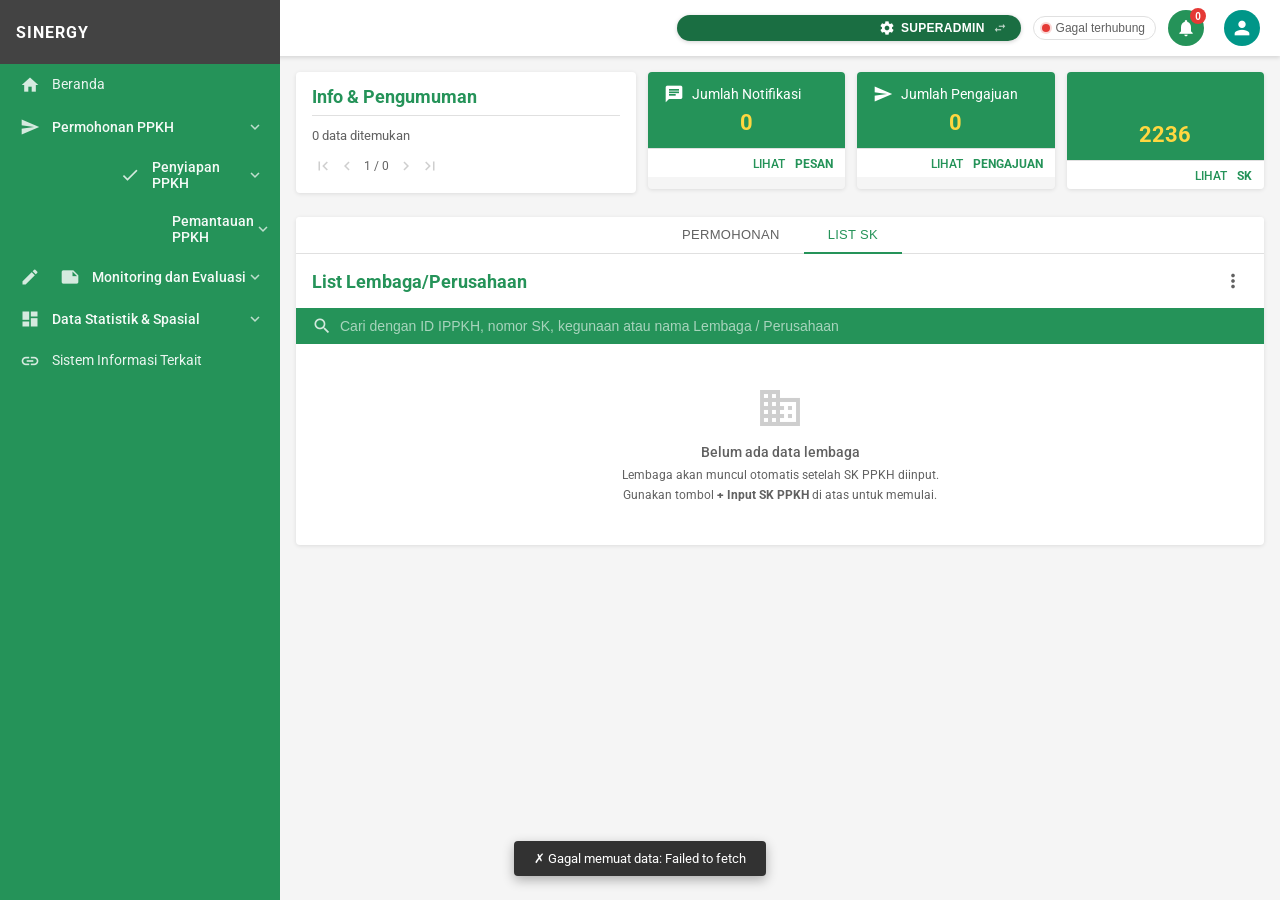
==== commit 3c609ef6: "Add files via upload" ====
--- a/index.html
+++ b/index.html
@@ -121,7 +121,7 @@
       <span class="nav-label">Beranda</span>
     </a>
 
-    <!-- ---- PERMOHONAN PPKH ---- -->
+    <!-- ---- PERMOHONAN PPKH → permohonan.html ---- -->
     <div class="nav-group">
       <div class="nav-group-header" onclick="toggleGroup('grp-permohonan')">
         <span class="material-icons group-icon">send</span>
@@ -129,34 +129,34 @@
         <span class="material-icons expand-icon">expand_more</span>
       </div>
       <div class="nav-sub" id="grp-permohonan">
-        <a class="nav-item" id="nav-permohonan-baru" onclick="navigate('permohonan-baru')">
+        <a class="nav-item" onclick="goToPage('permohonan.html')">
           <span class="material-icons">send</span>
           <span class="nav-label">Permohonan Baru</span>
         </a>
-        <a class="nav-item" id="nav-terkait-komitmen" onclick="navigate('terkait-komitmen')">
+        <a class="nav-item" onclick="goToPage('permohonan.html')">
           <span class="material-icons">assignment</span>
           <span class="nav-label">Terkait Komitmen</span>
         </a>
-        <a class="nav-item" id="nav-perpanjangan" onclick="navigate('perpanjangan')">
+        <a class="nav-item" onclick="goToPage('permohonan.html')">
           <span class="material-icons">history</span>
           <span class="nav-label">Perpanjangan</span>
         </a>
-        <a class="nav-item" id="nav-perubahan" onclick="navigate('perubahan')">
+        <a class="nav-item" onclick="goToPage('permohonan.html')">
           <span class="material-icons">border_color</span>
           <span class="nav-label">Perubahan</span>
         </a>
-        <a class="nav-item" id="nav-pengakhiran" onclick="navigate('pengakhiran')">
+        <a class="nav-item" onclick="goToPage('permohonan.html')">
           <span class="material-icons">free_cancellation</span>
           <span class="nav-label">Pengakhiran / Pengembalian</span>
         </a>
-        <a class="nav-item" id="nav-tiket" onclick="navigate('tiket')">
+        <a class="nav-item" onclick="goToPage('permohonan.html')">
           <span class="material-icons">receipt</span>
           <span class="nav-label">Tiket Penyerahan Berkas</span>
         </a>
       </div>
     </div>
 
-    <!-- ---- PENYIAPAN PPKH ---- -->
+    <!-- ---- PENYIAPAN PPKH → permohonan.html ---- -->
     <div class="nav-group" id="navgrp-penyiapan">
       <div class="nav-group-header" onclick="toggleGroup('grp-penyiapan')">
         <span class="material-icons group-icon">fact_check</span>
@@ -164,43 +164,43 @@
         <span class="material-icons expand-icon">expand_more</span>
       </div>
       <div class="nav-sub" id="grp-penyiapan">
-        <a class="nav-item" id="nav-verifikasi-berkas" onclick="navigate('verifikasi-berkas')">
+        <a class="nav-item" onclick="goToPage('permohonan.html')">
           <span class="material-icons">fact_check</span>
           <span class="nav-label">Verifikasi Berkas Permohonan</span>
         </a>
-        <a class="nav-item" id="nav-disposisi-kapokja" onclick="navigate('disposisi-kapokja')">
+        <a class="nav-item" onclick="goToPage('permohonan.html')">
           <span class="material-icons">fact_check</span>
           <span class="nav-label">Disposisi Kapokja PPKH</span>
         </a>
-        <a class="nav-item" id="nav-disposisi-spasial" onclick="navigate('disposisi-spasial')">
+        <a class="nav-item" onclick="goToPage('permohonan.html')">
           <span class="material-icons">fact_check</span>
           <span class="nav-label">Disposisi PPKH Kapokja Datin</span>
         </a>
-        <a class="nav-item" id="nav-telaah-spasial" onclick="navigate('telaah-spasial')">
+        <a class="nav-item" onclick="goToPage('permohonan.html')">
           <span class="material-icons">fact_check</span>
           <span class="nav-label">Telaah Spasial</span>
         </a>
-        <a class="nav-item" id="nav-kuota" onclick="navigate('kuota')">
+        <a class="nav-item" onclick="goToPage('permohonan.html')">
           <span class="material-icons">fact_check</span>
           <span class="nav-label">Kuota</span>
         </a>
-        <a class="nav-item" id="nav-telaah-dokumen" onclick="navigate('telaah-dokumen')">
+        <a class="nav-item" onclick="goToPage('permohonan.html')">
           <span class="material-icons">fact_check</span>
           <span class="nav-label">Telaah Dokumen</span>
         </a>
-        <a class="nav-item" id="nav-disposisi-clearence" onclick="navigate('disposisi-clearence')">
+        <a class="nav-item" onclick="goToPage('permohonan.html')">
           <span class="material-icons">fact_check</span>
           <span class="nav-label">Disposisi Clearence</span>
         </a>
-        <a class="nav-item" id="nav-telaah-clearence" onclick="navigate('telaah-clearence')">
+        <a class="nav-item" onclick="goToPage('permohonan.html')">
           <span class="material-icons">fact_check</span>
           <span class="nav-label">Telaah Clearence</span>
         </a>
-        <a class="nav-item" id="nav-info-sk-pkh" onclick="navigate('info-sk-pkh')">
+        <a class="nav-item" onclick="goToPage('permohonan.html')">
           <span class="material-icons">info</span>
           <span class="nav-label">Informasi Nomor SK PKH</span>
         </a>
-        <a class="nav-item" id="nav-upload-sk" onclick="navigate('upload-sk')">
+        <a class="nav-item" onclick="goToPage('permohonan.html')">
           <span class="material-icons">upload_file</span>
           <span class="nav-label">Upload SK</span>
         </a>
